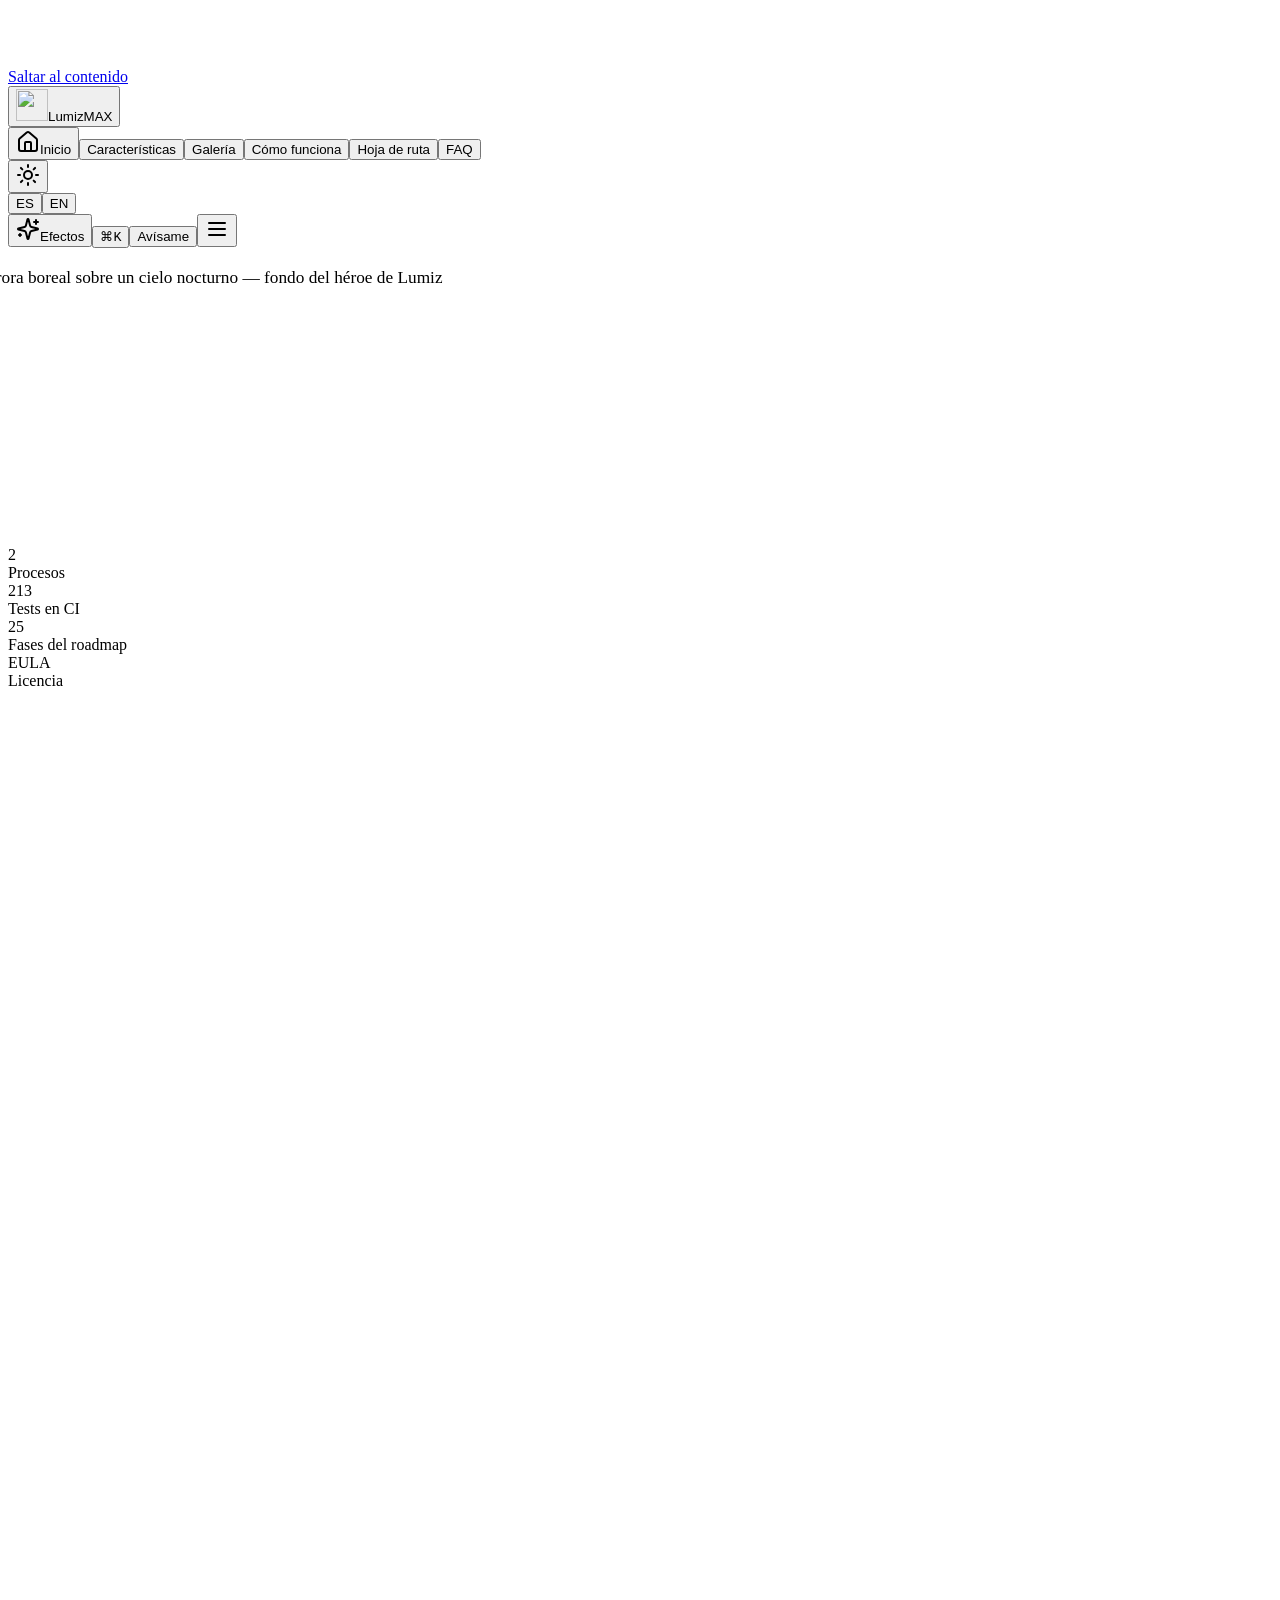
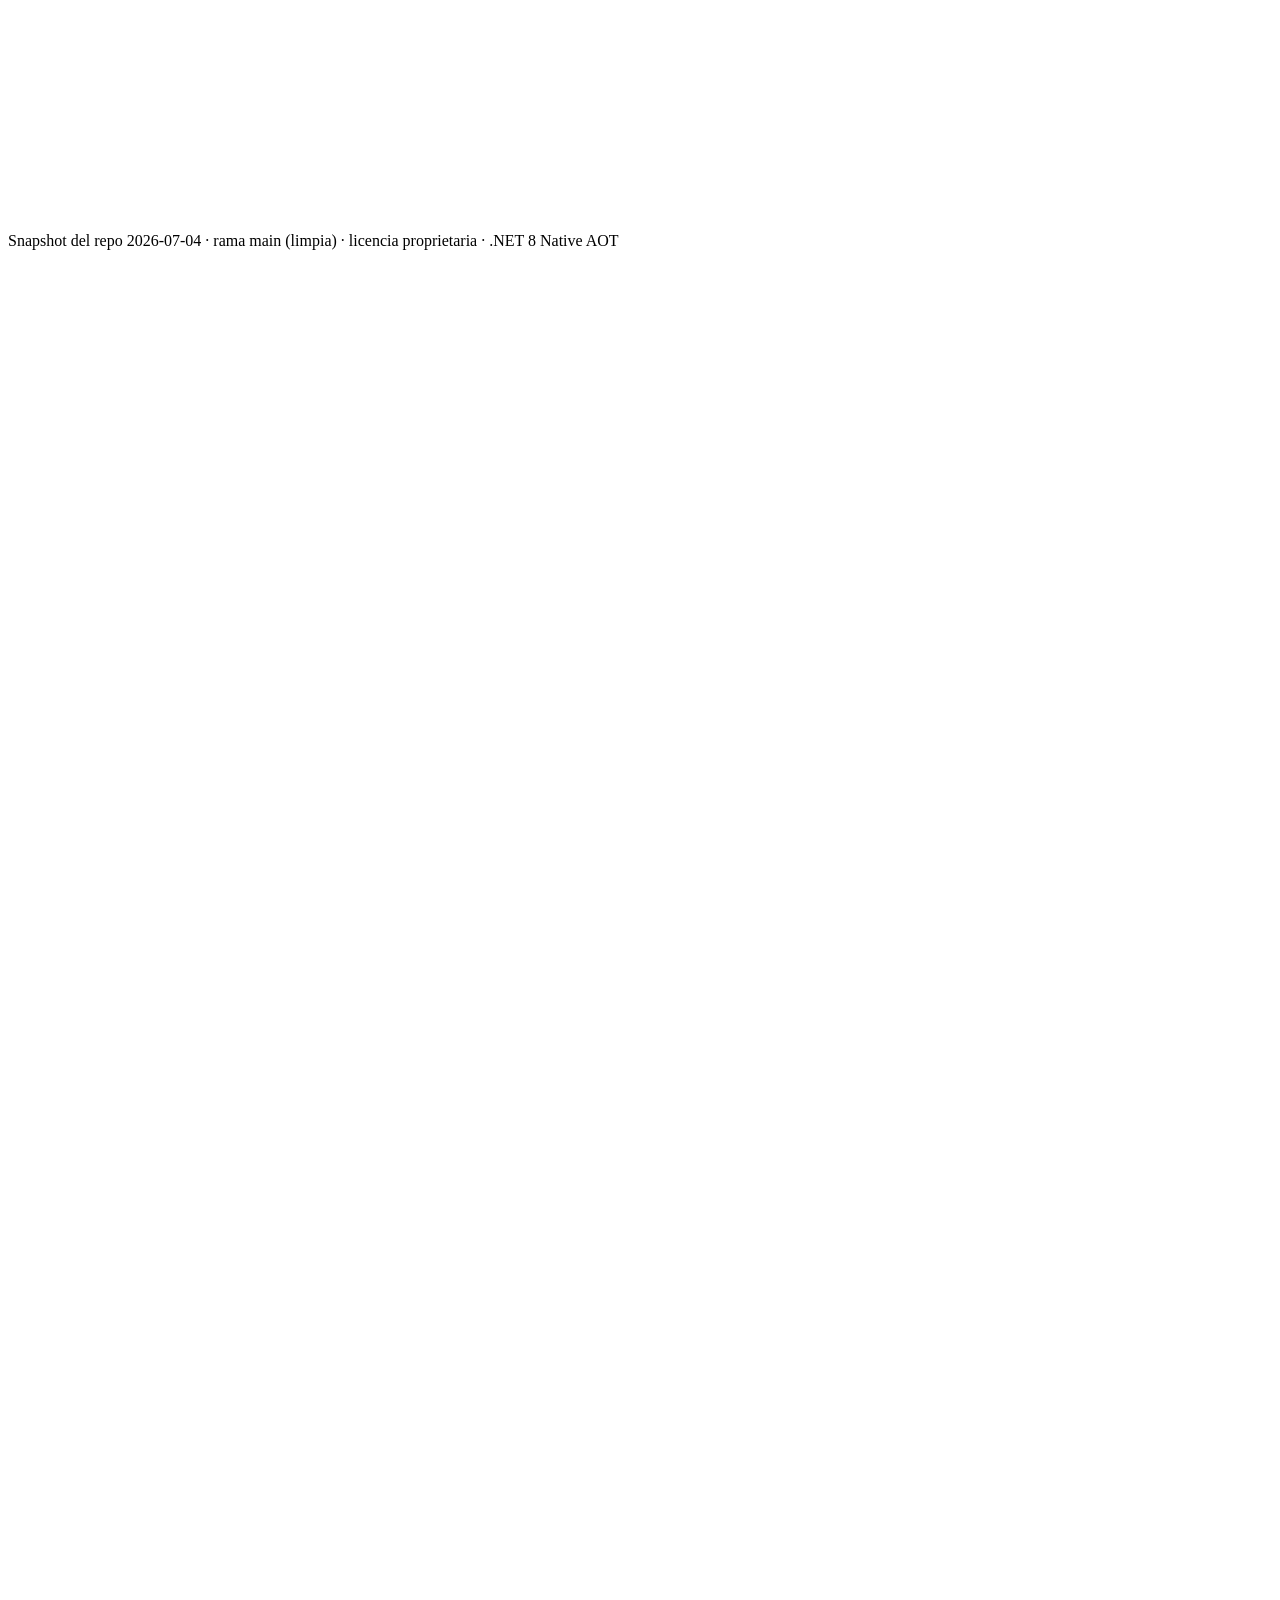
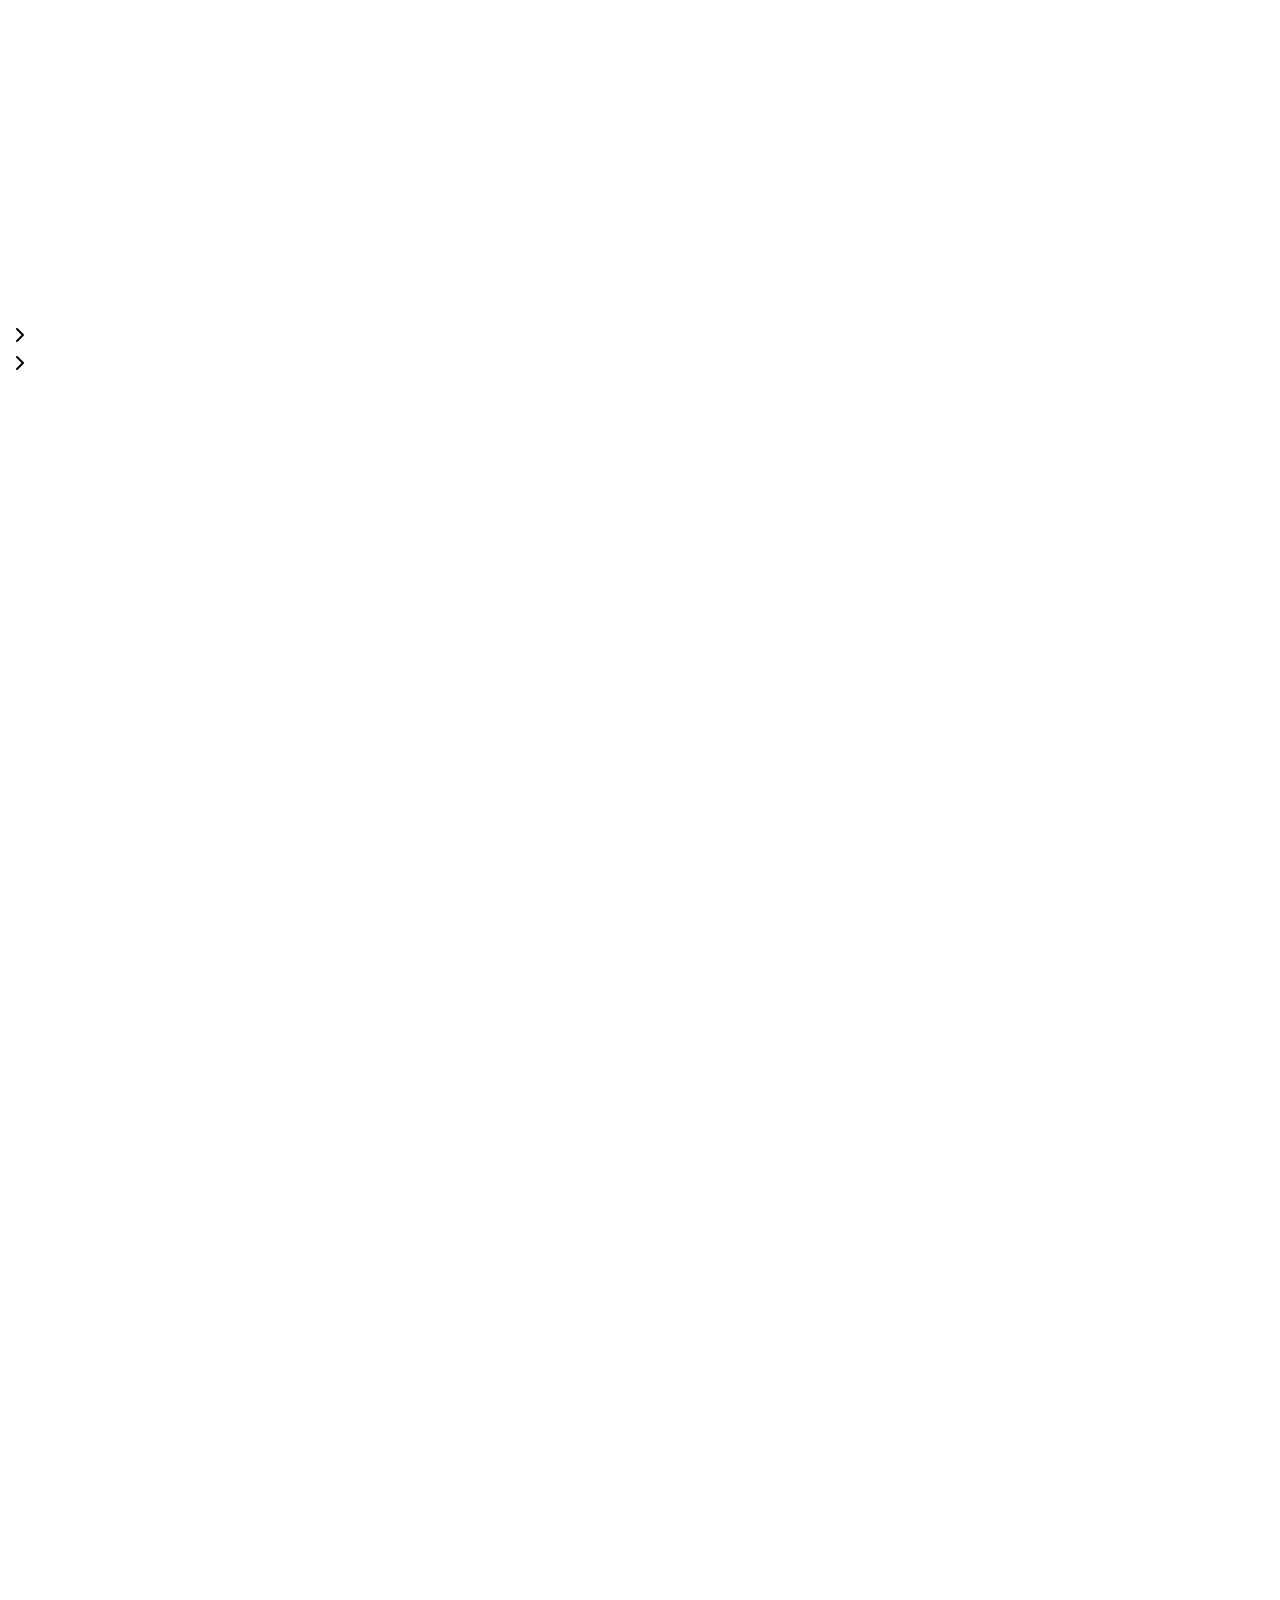
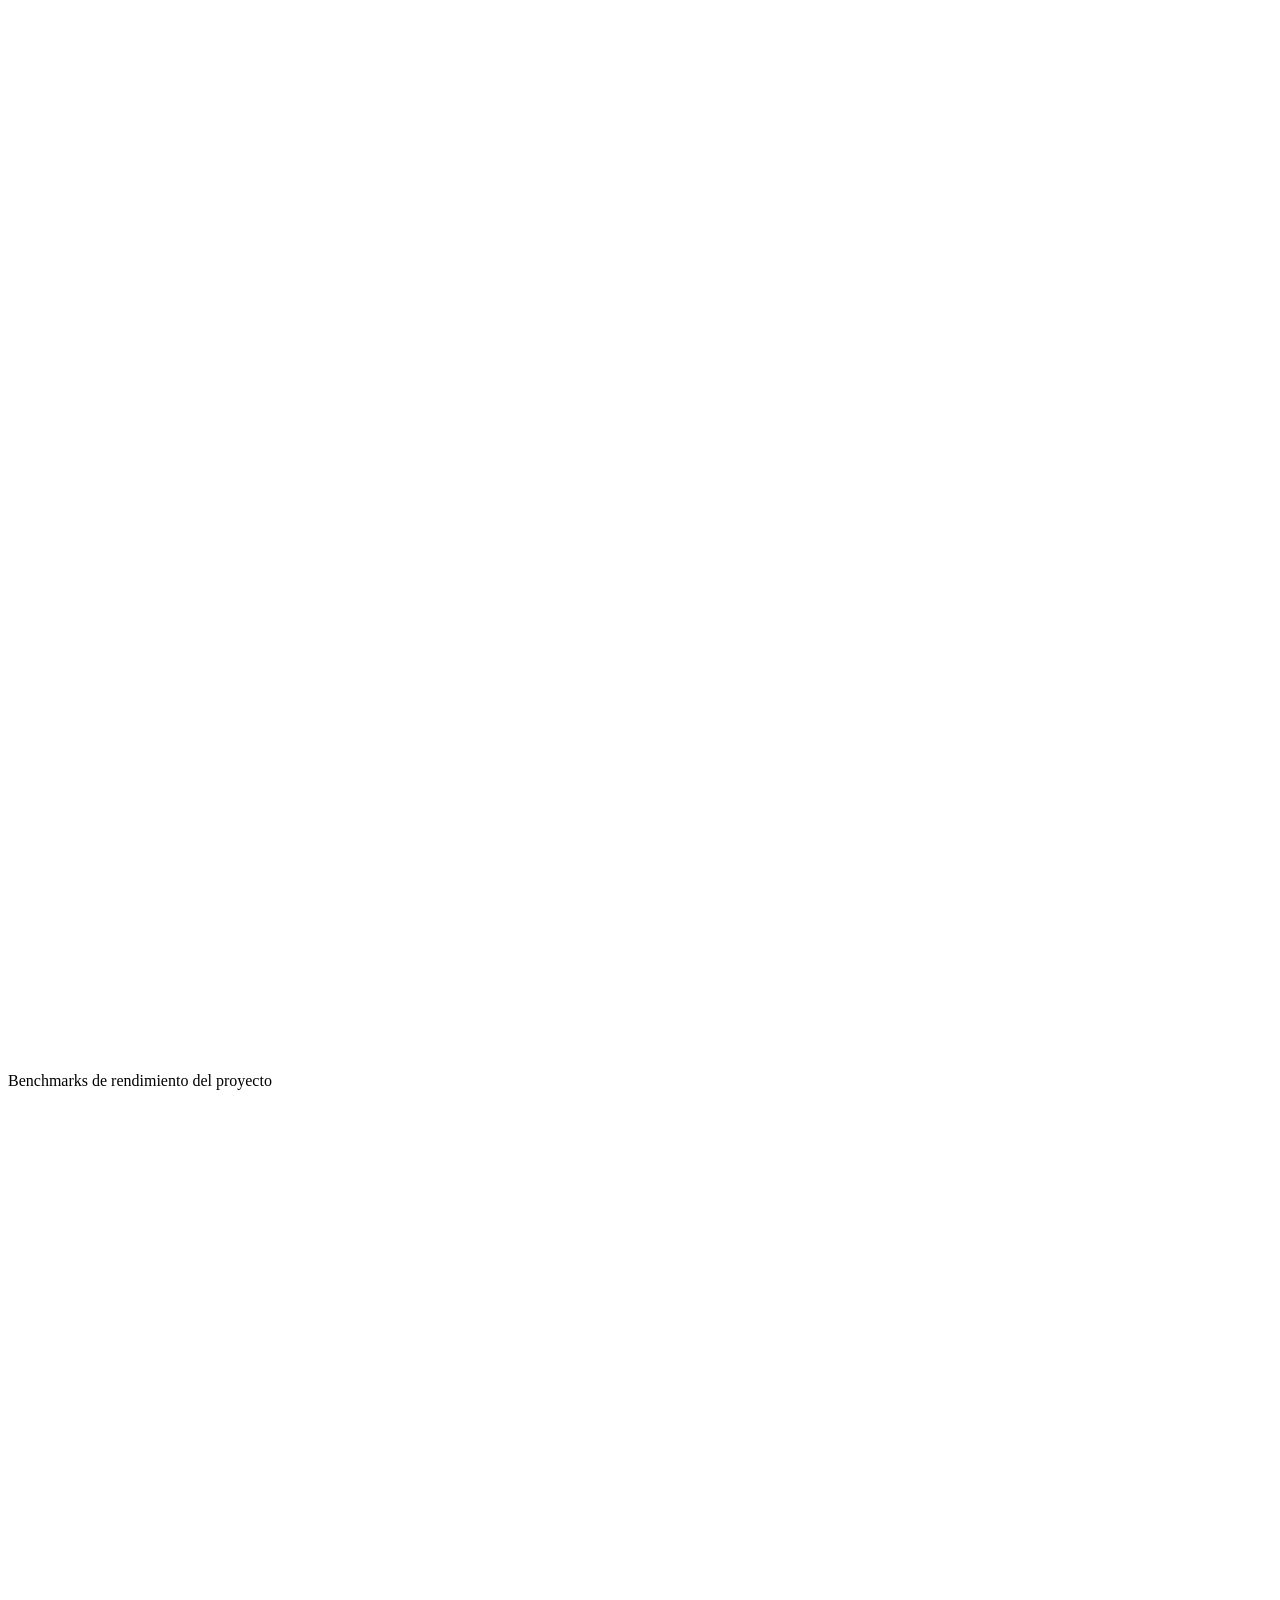
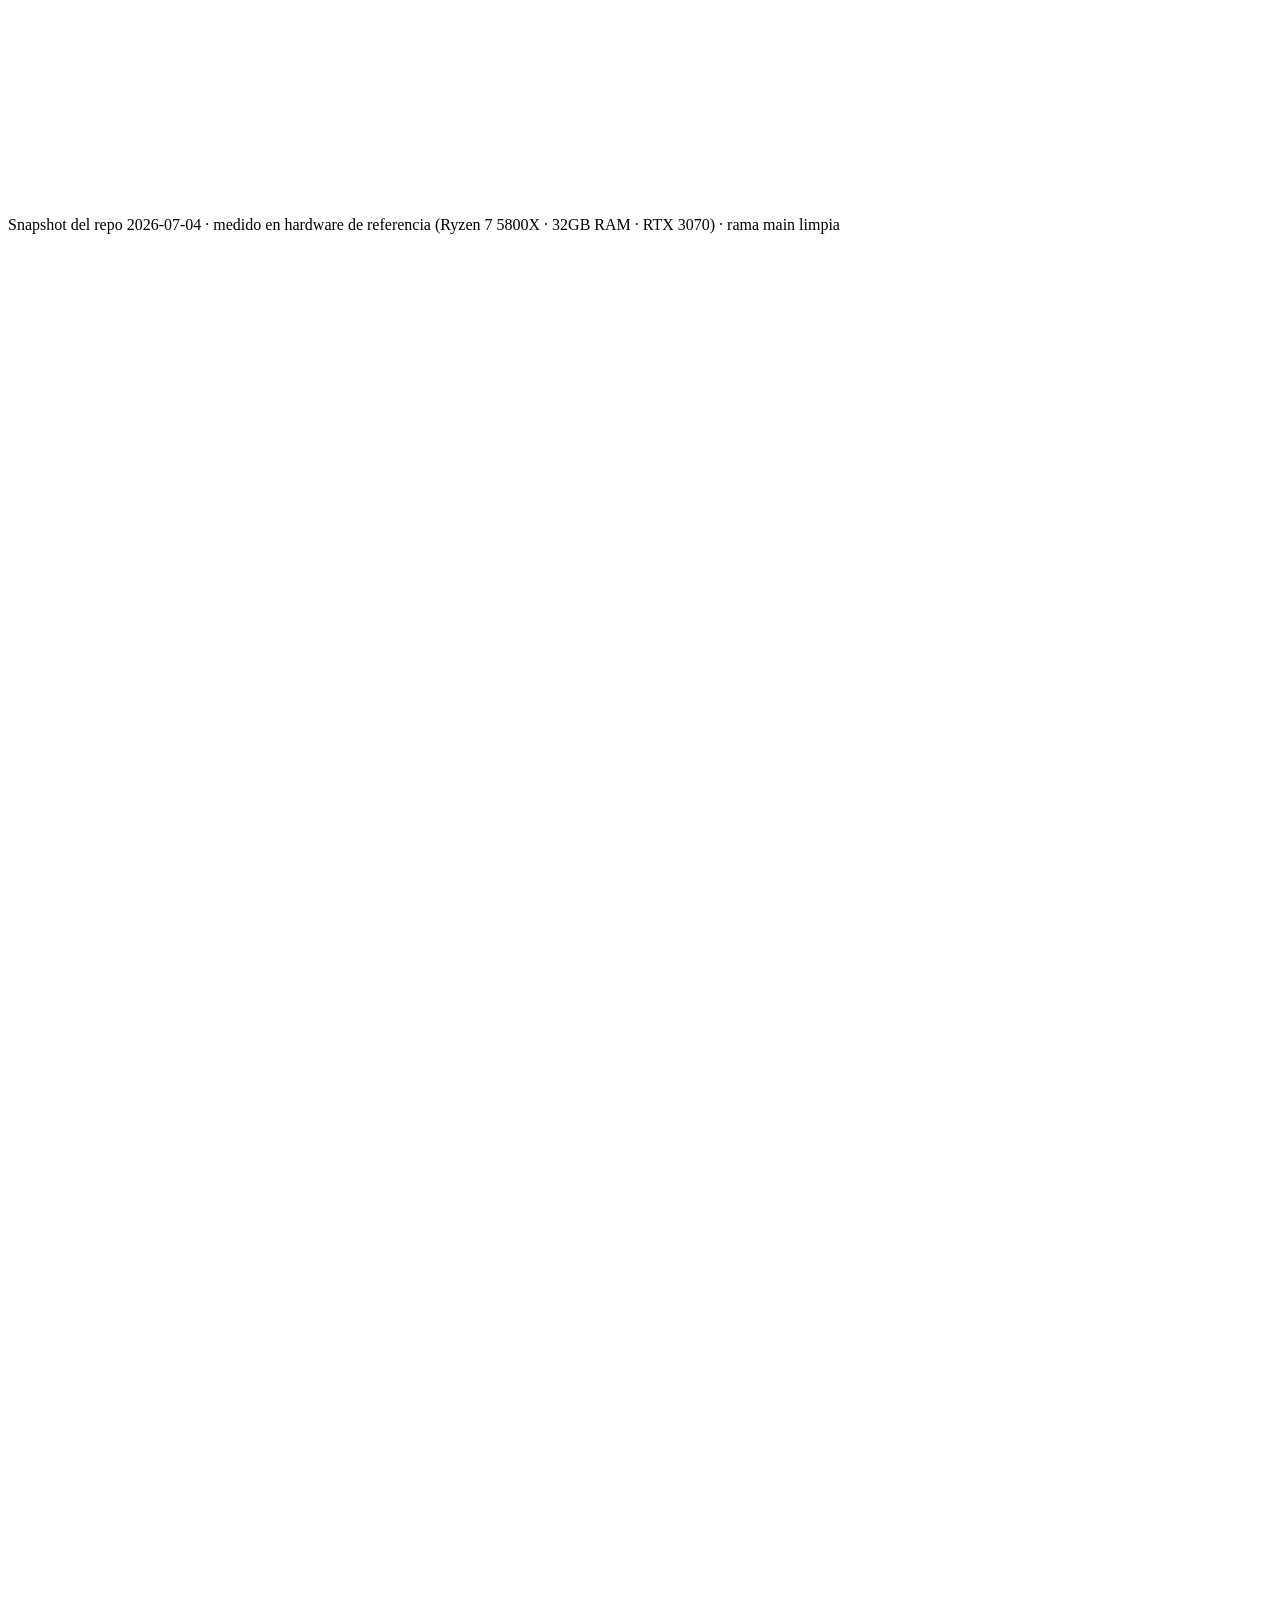
==== index.html @ d66e829f "Windows buttons + remove Favorites + 100-agent polish (i18n/a11y/perf/reduced-motion)" ====
<!DOCTYPE html><!--w4ImKifVM0pyCvEUFw3zM--><html lang="es"><head><meta charSet="utf-8"/><meta name="viewport" content="width=device-width, initial-scale=1, viewport-fit=cover"/><link rel="preload" href="/LumizWeb/_next/static/media/2a65768255d6b625-s.p.d19752fb.woff2" as="font" crossorigin="" type="font/woff2"/><link rel="preload" href="/LumizWeb/_next/static/media/70e3db2de7f94926-s.p.347f98aa.woff2" as="font" crossorigin="" type="font/woff2"/><link rel="preload" href="/LumizWeb/_next/static/media/797e433ab948586e-s.p.29207c2f.woff2" as="font" crossorigin="" type="font/woff2"/><link rel="preload" href="/LumizWeb/_next/static/media/83afe278b6a6bb3c-s.p.3a6ba036.woff2" as="font" crossorigin="" type="font/woff2"/><link rel="preload" as="image" href="/LumizWeb/lumiz/logo.png"/><link rel="preload" as="image" href="/LumizWeb/lumiz/wallpapers/hero-aurora.png" fetchPriority="high"/><link rel="stylesheet" href="/LumizWeb/_next/static/chunks/76ecda4f2b4e34ab.css" data-precedence="next"/><link rel="stylesheet" href="/LumizWeb/_next/static/chunks/054e2c52f09f03d3.css" data-precedence="next"/><link rel="preload" as="script" fetchPriority="low" href="/LumizWeb/_next/static/chunks/58c60a5fa6b544da.js"/><script src="/LumizWeb/_next/static/chunks/771dedee3f5e1621.js" async=""></script><script src="/LumizWeb/_next/static/chunks/2eebdf550ce2a292.js" async=""></script><script src="/LumizWeb/_next/static/chunks/turbopack-696a811b07fbc291.js" async=""></script><script src="/LumizWeb/_next/static/chunks/ef68371b204617c3.js" async=""></script><script src="/LumizWeb/_next/static/chunks/fd6a66d44b280a35.js" async=""></script><script src="/LumizWeb/_next/static/chunks/2f236954d6a65e12.js" async=""></script><script src="/LumizWeb/_next/static/chunks/360b0d692fe6d434.js" async=""></script><link rel="sitemap" type="application/xml" title="Sitemap" href="/sitemap.xml"/><meta name="next-size-adjust" content=""/><meta name="theme-color" content="#08090B"/><meta name="color-scheme" content="dark light"/><title>Lumiz — Native dynamic wallpapers for Windows 11</title><meta name="description" content="Lumiz — native dynamic wallpapers for Windows 11. Image and GIF wallpapers rendered behind your desktop icons via Direct3D 11, with video playback in development. Dual-process architecture. Currently in development."/><meta name="application-name" content="Lumiz"/><meta name="author" content="Lumiz Contributors"/><meta name="keywords" content="Lumiz,wallpapers,dynamic wallpaper,Windows 11,4K,8K,wallpaper engine,image wallpaper,GIF wallpaper,Direct3D 11,WinUI 3,live wallpaper"/><meta name="creator" content="Lumiz Contributors"/><meta name="publisher" content="Lumiz"/><meta name="robots" content="index, follow"/><meta name="googlebot" content="index, follow, max-image-preview:large"/><meta name="category" content="technology"/><link rel="canonical" href="https://mmortexx.github.io/LumizWeb/"/><link rel="alternate" hrefLang="es" href="https://mmortexx.github.io/LumizWeb/"/><link rel="alternate" hrefLang="en" href="https://mmortexx.github.io/LumizWeb/"/><link rel="alternate" hrefLang="x-default" href="https://mmortexx.github.io/LumizWeb/"/><meta property="og:title" content="Lumiz — Native dynamic wallpapers for Windows 11"/><meta property="og:description" content="Lumiz — native dynamic wallpapers for Windows 11. Image and GIF wallpapers rendered behind your desktop icons via Direct3D 11."/><meta property="og:url" content="https://mmortexx.github.io/LumizWeb/"/><meta property="og:site_name" content="Lumiz"/><meta property="og:locale" content="en_US"/><meta property="og:image" content="https://mmortexx.github.io/LumizWeb/lumiz/wallpapers/hero-aurora.png"/><meta property="og:image:width" content="1344"/><meta property="og:image:height" content="768"/><meta property="og:image:alt" content="Aurora — a vivid emerald and violet northern-lights wallpaper from the Lumiz catalog"/><meta property="og:type" content="website"/><meta name="twitter:card" content="summary_large_image"/><meta name="twitter:site" content="@mmortexx"/><meta name="twitter:creator" content="@mmortexx"/><meta name="twitter:title" content="Lumiz — Native dynamic wallpapers for Windows 11"/><meta name="twitter:description" content="Lumiz — native dynamic wallpapers for Windows 11. Image and GIF wallpapers rendered behind your desktop icons via Direct3D 11."/><meta name="twitter:image" content="https://mmortexx.github.io/LumizWeb/lumiz/wallpapers/hero-aurora.png"/><link rel="shortcut icon" href="/LumizWeb/lumiz/favicon.png"/><link rel="icon" href="/LumizWeb/lumiz/logo.png" type="image/png" sizes="256x256"/><link rel="icon" href="/LumizWeb/lumiz/favicon.png" type="image/png" sizes="64x64"/><link rel="apple-touch-icon" href="/LumizWeb/lumiz/logo.png"/><script>
(function(){try{
  var t = localStorage.getItem('lumiz-theme');
  var cls = (t === 'light') ? 'julio' : 'dark';
  var eff = localStorage.getItem('lumiz-effects');
  document.documentElement.classList.add(cls);
  if (eff === 'reduced') document.documentElement.classList.add('reduce-effects');
}catch(e){document.documentElement.classList.add('dark');}})();
</script><script src="/LumizWeb/_next/static/chunks/a6dad97d9634a72d.js" noModule=""></script></head><body class="inter_7b064e0d-module__MOT0tq__variable playfair_display_9f8d1277-module__sgEDCq__variable geist_mono_1bf8cbf6-module__FlyLvG__variable antialiased bg-background text-foreground min-h-screen flex flex-col relative"><div hidden=""><!--$--><!--/$--></div><div aria-hidden="true" class="pointer-events-none fixed inset-0 z-[100] opacity-[0.025] mix-blend-overlay" style="background-image:url(&quot;data:image/svg+xml,%3Csvg xmlns=&#x27;http://www.w3.org/2000/svg&#x27; width=&#x27;200&#x27; height=&#x27;200&#x27;%3E%3Cfilter id=&#x27;n&#x27;%3E%3CfeTurbulence type=&#x27;fractalNoise&#x27; baseFrequency=&#x27;0.85&#x27; numOctaves=&#x27;3&#x27; stitchTiles=&#x27;stitch&#x27;/%3E%3C/filter%3E%3Crect width=&#x27;100%25&#x27; height=&#x27;100%25&#x27; filter=&#x27;url(%23n)&#x27;/%3E%3C/svg%3E&quot;)"></div><div role="status" aria-live="polite" aria-label="Lumiz iniciando" class="fixed inset-0 z-[200] flex items-center justify-center bg-[#08090B]" style="opacity:1;transition:opacity 700ms ease"><div class="flex w-full max-w-md flex-col items-center gap-6 px-6"><div class="relative" style="opacity:0;transform:scale(0.9);transition:opacity 700ms ease, transform 700ms cubic-bezier(0.22,1,0.36,1)"><img src="/LumizWeb/lumiz/logo.png" alt="" aria-hidden="true" width="56" height="56" class="size-14 rounded-2xl"/><div aria-hidden="true" class="absolute inset-0 rounded-2xl bg-white/10 blur-xl"></div></div><div aria-hidden="true" class="w-full space-y-1 font-mono text-[11px]"></div><div aria-hidden="true" class="h-px w-full overflow-hidden rounded-full bg-white/[0.06]"><div class="h-full w-full bg-gradient-to-r from-transparent via-foreground/60 to-transparent" style="transform:translateX(-100%);transition:transform 1200ms cubic-bezier(0.22,1,0.36,1)"></div></div></div></div><a href="#top" class="sr-only focus:not-sr-only focus:fixed focus:left-4 focus:top-4 focus:z-[100] focus:rounded-lg focus:bg-foreground focus:px-4 focus:py-2 focus:text-sm focus:font-medium focus:text-background">Saltar al contenido</a><div aria-hidden="true" class="pointer-events-none fixed inset-x-0 top-0 z-[70] h-px origin-left bg-gradient-to-r from-foreground/40 via-foreground to-foreground/40" style="transform:scaleX(0)"></div><div class="reading-progress" aria-hidden="true"><div class="reading-progress__fill" style="transform:scaleX(0)"></div></div><header class="fixed inset-x-0 top-0 z-50 transition-all duration-500 ease-out motion-reduce:transition-colors motion-reduce:translate-y-0 opacity-0 -translate-y-5 over-hero"><div class="mx-auto flex h-16 items-center justify-between gap-4 px-4 transition-all duration-300 sm:px-6 lg:px-8 max-w-6xl"><button type="button" class="inline-flex min-h-11 items-center gap-2 rounded-lg px-1 py-1 outline-none transition-opacity hover:opacity-80 focus-visible:ring-2 focus-visible:ring-accent/50 drop-shadow-[0_1px_2px_rgba(0,0,0,0.4)]" aria-label="Lumiz — volver arriba"><span role="img" aria-label="Lumiz" class="inline-flex select-none items-center gap-2.5"><img src="/LumizWeb/lumiz/logo.png" alt="" aria-hidden="true" width="32" height="32" class="size-8 shrink-0 rounded-lg" decoding="async"/><span aria-hidden="true" class="break-words text-[1.02rem] font-medium tracking-tight text-foreground">Lumiz</span></span><span class="header-badge rounded border border-border px-1 py-0.5 text-[9px] font-bold text-muted-foreground">MAX</span></button><nav class="hidden items-center gap-0.5 md:flex" aria-label="Principal"><button type="button" data-navlink="top" aria-current="page" class="relative inline-flex min-h-11 items-center gap-1.5 rounded-lg px-3 text-[13px] font-medium transition-colors outline-none focus-visible:ring-2 focus-visible:ring-accent/50 hover:bg-foreground/[0.04] drop-shadow-[0_1px_2px_rgba(0,0,0,0.4)] text-foreground"><svg xmlns="http://www.w3.org/2000/svg" width="24" height="24" viewBox="0 0 24 24" fill="none" stroke="currentColor" stroke-width="2" stroke-linecap="round" stroke-linejoin="round" class="lucide lucide-house size-3.5" aria-hidden="true"><path d="M15 21v-8a1 1 0 0 0-1-1h-4a1 1 0 0 0-1 1v8"></path><path d="M3 10a2 2 0 0 1 .709-1.528l7-5.999a2 2 0 0 1 2.582 0l7 5.999A2 2 0 0 1 21 10v9a2 2 0 0 1-2 2H5a2 2 0 0 1-2-2z"></path></svg>Inicio<span class="absolute -bottom-0.5 left-3 right-3 h-0.5 rounded-full bg-foreground"></span></button><button type="button" data-navlink="features" class="relative inline-flex min-h-11 items-center gap-1.5 rounded-lg px-3 text-[13px] font-medium transition-colors outline-none focus-visible:ring-2 focus-visible:ring-accent/50 hover:bg-foreground/[0.04] drop-shadow-[0_1px_2px_rgba(0,0,0,0.4)] text-muted-foreground hover:text-foreground">Características</button><button type="button" data-navlink="showcase" class="relative inline-flex min-h-11 items-center gap-1.5 rounded-lg px-3 text-[13px] font-medium transition-colors outline-none focus-visible:ring-2 focus-visible:ring-accent/50 hover:bg-foreground/[0.04] drop-shadow-[0_1px_2px_rgba(0,0,0,0.4)] text-muted-foreground hover:text-foreground">Galería</button><button type="button" data-navlink="how-it-works" class="relative inline-flex min-h-11 items-center gap-1.5 rounded-lg px-3 text-[13px] font-medium transition-colors outline-none focus-visible:ring-2 focus-visible:ring-accent/50 hover:bg-foreground/[0.04] drop-shadow-[0_1px_2px_rgba(0,0,0,0.4)] text-muted-foreground hover:text-foreground">Cómo funciona</button><button type="button" data-navlink="roadmap" class="relative inline-flex min-h-11 items-center gap-1.5 rounded-lg px-3 text-[13px] font-medium transition-colors outline-none focus-visible:ring-2 focus-visible:ring-accent/50 hover:bg-foreground/[0.04] drop-shadow-[0_1px_2px_rgba(0,0,0,0.4)] text-muted-foreground hover:text-foreground">Hoja de ruta</button><button type="button" data-navlink="faq" class="relative inline-flex min-h-11 items-center gap-1.5 rounded-lg px-3 text-[13px] font-medium transition-colors outline-none focus-visible:ring-2 focus-visible:ring-accent/50 hover:bg-foreground/[0.04] drop-shadow-[0_1px_2px_rgba(0,0,0,0.4)] text-muted-foreground hover:text-foreground">FAQ</button></nav><div class="flex items-center gap-2"><button type="button" aria-label="Cambiar a modo claro" aria-pressed="false" title="Modo oscuro" class="header-control min-w-11 items-center justify-center rounded-lg text-muted-foreground transition-colors hover:bg-foreground/[0.06] hover:text-foreground focus-visible:outline-none focus-visible:ring-2 focus-visible:ring-accent/50 hidden min-h-11 md:inline-flex drop-shadow-[0_1px_2px_rgba(0,0,0,0.4)]"><span class="inline-flex transition-transform duration-500 ease-out" style="transform:rotate(-12deg)"><svg xmlns="http://www.w3.org/2000/svg" width="24" height="24" viewBox="0 0 24 24" fill="none" stroke="currentColor" stroke-width="2" stroke-linecap="round" stroke-linejoin="round" class="lucide lucide-sun size-4" aria-hidden="true"><circle cx="12" cy="12" r="4"></circle><path d="M12 2v2"></path><path d="M12 20v2"></path><path d="m4.93 4.93 1.41 1.41"></path><path d="m17.66 17.66 1.41 1.41"></path><path d="M2 12h2"></path><path d="M20 12h2"></path><path d="m6.34 17.66-1.41 1.41"></path><path d="m19.07 4.93-1.41 1.41"></path></svg></span></button><div class="items-center rounded-full border border-border bg-foreground/[0.03] p-0.5 text-[11px] font-medium hidden sm:inline-flex drop-shadow-[0_1px_2px_rgba(0,0,0,0.4)]" role="group" aria-label="Selector de idioma"><button type="button" aria-pressed="true" aria-label="Español (activado)" class="header-control inline-flex min-h-11 min-w-11 items-center justify-center rounded-full px-3 py-1 outline-none transition-all duration-300 focus-visible:ring-2 focus-visible:ring-accent/50 active:scale-95 header-lang-active bg-foreground text-background">ES</button><button type="button" aria-pressed="false" aria-label="Inglés" class="header-control inline-flex min-h-11 min-w-11 items-center justify-center rounded-full px-3 py-1 outline-none transition-all duration-300 focus-visible:ring-2 focus-visible:ring-accent/50 active:scale-95 text-muted-foreground hover:text-foreground">EN</button></div><button type="button" aria-label="Reducir intensidad de efectos" aria-pressed="false" title="Efectos completos" class="header-control min-h-11 items-center gap-1.5 rounded-full border border-border bg-foreground/[0.03] px-3 text-muted-foreground outline-none transition-all duration-300 hover:border-foreground/20 hover:text-foreground focus-visible:ring-2 focus-visible:ring-accent/50 active:scale-95 hidden lg:inline-flex drop-shadow-[0_1px_2px_rgba(0,0,0,0.4)]"><span class="inline-flex transition-transform duration-500 ease-out" style="transform:scale(1) rotate(0deg)" aria-hidden="true"><svg xmlns="http://www.w3.org/2000/svg" width="24" height="24" viewBox="0 0 24 24" fill="none" stroke="currentColor" stroke-width="2" stroke-linecap="round" stroke-linejoin="round" class="lucide lucide-sparkles size-3.5" aria-hidden="true"><path d="M9.937 15.5A2 2 0 0 0 8.5 14.063l-6.135-1.582a.5.5 0 0 1 0-.962L8.5 9.936A2 2 0 0 0 9.937 8.5l1.582-6.135a.5.5 0 0 1 .963 0L14.063 8.5A2 2 0 0 0 15.5 9.937l6.135 1.581a.5.5 0 0 1 0 .964L15.5 14.063a2 2 0 0 0-1.437 1.437l-1.582 6.135a.5.5 0 0 1-.963 0z"></path><path d="M20 3v4"></path><path d="M22 5h-4"></path><path d="M4 17v2"></path><path d="M5 18H3"></path></svg></span><span class="hidden break-words text-[10px] font-medium uppercase tracking-wider sm:inline">Efectos</span></button><button type="button" aria-label="Command palette" class="header-control hidden min-h-11 items-center gap-1.5 rounded-lg border border-border bg-foreground/[0.03] px-2.5 text-muted-foreground transition-colors hover:border-border-strong hover:bg-foreground/[0.06] hover:text-foreground lg:inline-flex drop-shadow-[0_1px_2px_rgba(0,0,0,0.4)]"><kbd class="kbd-hint font-mono text-[10px]">⌘K</kbd></button><button type="button" class="btn-shine inline-flex min-h-11 items-center justify-center rounded-full bg-foreground px-5 text-sm font-medium text-background transition-transform duration-200 hover:-translate-y-0.5 motion-reduce:hover:translate-y-0 active:scale-95 motion-reduce:active:scale-100">Avísame</button><button type="button" aria-haspopup="dialog" aria-expanded="false" aria-controls="radix-_R_r9lfdb_" data-state="closed" data-slot="sheet-trigger" class="header-control inline-flex items-center justify-center gap-2 whitespace-nowrap rounded-md text-sm font-medium transition-all disabled:pointer-events-none disabled:opacity-50 [&amp;_svg]:pointer-events-none [&amp;_svg:not([class*=&#x27;size-&#x27;])]:size-4 shrink-0 [&amp;_svg]:shrink-0 outline-none focus-visible:border-ring focus-visible:ring-ring/50 focus-visible:ring-[3px] aria-invalid:ring-destructive/20 dark:aria-invalid:ring-destructive/40 aria-invalid:border-destructive hover:bg-accent hover:text-accent-foreground dark:hover:bg-accent/50 size-9 md:hidden min-h-11 min-w-11 text-foreground drop-shadow-[0_1px_2px_rgba(0,0,0,0.4)]" aria-label="Abrir menú"><svg xmlns="http://www.w3.org/2000/svg" width="24" height="24" viewBox="0 0 24 24" fill="none" stroke="currentColor" stroke-width="2" stroke-linecap="round" stroke-linejoin="round" class="lucide lucide-menu size-5" aria-hidden="true"><path d="M4 12h16"></path><path d="M4 18h16"></path><path d="M4 6h16"></path></svg></button></div></div></header><div class="fixed left-5 z-40 hidden md:block" style="bottom:calc(1.25rem + env(safe-area-inset-bottom));opacity:0;transform:translateY(8px) scale(0.96)"><div class="pointer-events-auto relative"><button type="button" aria-label="Versión de desarrollo de Lumiz — ir a la hoja de ruta" aria-describedby="_R_25fdb_" class="glass group inline-flex items-center gap-2 rounded-full px-3 py-1.5 text-foreground/80 transition-all duration-200 hover:-translate-y-0.5 motion-reduce:hover:translate-y-0 hover:text-foreground focus-visible:outline-none focus-visible:ring-2 focus-visible:ring-ring focus-visible:ring-offset-2 focus-visible:ring-offset-background"><span class="relative flex size-2" aria-hidden="true"><span class="absolute inline-flex h-full w-full animate-ping rounded-full bg-emerald-400/60"></span><span class="relative inline-flex size-2 rounded-full bg-emerald-400"></span></span><span class="font-mono text-[0.7rem] font-medium tracking-tight">v0.x · en desarrollo</span></button><span id="_R_25fdb_" role="tooltip" class="glass-strong pointer-events-none absolute bottom-full left-0 mb-2 w-max max-w-[15rem] rounded-md px-2.5 py-1.5 text-[0.7rem] font-medium text-foreground transition-all duration-200 motion-reduce:transition-none invisible translate-y-1 opacity-0">Build en desarrollo · Click para ver la hoja de ruta</span></div></div><main id="main-content" class="relative flex-1 outline-none"><section id="top" aria-labelledby="hero-heading" tabindex="-1" class="relative isolate flex min-h-[100svh] flex-col justify-end overflow-hidden outline-none"><div class="absolute inset-0 -z-20" style="transform:scale(1.08) translateY(0px);will-change:transform"><img src="/LumizWeb/lumiz/wallpapers/hero-aurora.png" alt="Aurora boreal sobre un cielo nocturno — fondo del héroe de Lumiz" class="h-full w-full object-cover" loading="eager" fetchPriority="high" decoding="async" style="image-rendering:auto;object-position:center 30%"/></div><div class="absolute inset-0 -z-10 hero-veil"></div><div class="absolute inset-0 -z-10 hero-grad-b"></div><div class="absolute inset-0 -z-10 hero-grad-r"></div><div class="absolute inset-0 -z-10 vignette"></div><div class="absolute inset-x-0 top-0 -z-10 h-32 hero-top-grad"></div><div class="mx-auto w-full max-w-7xl px-4 pb-16 pt-32 sm:px-6 sm:pb-24 lg:px-8"><div class="max-w-3xl"><div style="opacity:0;transform:translateY(16px)"><span class="hero-shadow-badge shimmer-hover inline-flex items-center gap-2.5 rounded-full glass px-4 py-1.5 text-xs font-medium text-white/85"><span aria-hidden="true" class="relative flex size-1.5"><span class="absolute inline-flex h-full w-full rounded-full bg-white opacity-[0.55]"></span><span class="relative inline-flex size-1.5 rounded-full bg-white"></span></span>En desarrollo activo<span class="h-3 w-px bg-white/15"></span><span class="inline-flex items-center gap-1.5 text-white/70"><svg xmlns="http://www.w3.org/2000/svg" width="24" height="24" viewBox="0 0 24 24" fill="none" stroke="currentColor" stroke-width="2" stroke-linecap="round" stroke-linejoin="round" class="lucide lucide-cpu size-3" aria-hidden="true"><path d="M12 20v2"></path><path d="M12 2v2"></path><path d="M17 20v2"></path><path d="M17 2v2"></path><path d="M2 12h2"></path><path d="M2 17h2"></path><path d="M2 7h2"></path><path d="M20 12h2"></path><path d="M20 17h2"></path><path d="M20 7h2"></path><path d="M7 20v2"></path><path d="M7 2v2"></path><rect x="4" y="4" width="16" height="16" rx="2"></rect><rect x="8" y="8" width="8" height="8" rx="1"></rect></svg>WinUI 3 · Direct3D 11</span></span></div><h1 id="hero-heading" class="hero-shadow-title mt-8 flex flex-wrap font-display text-[3rem] font-semibold leading-[0.98] tracking-[-0.035em] text-white sm:text-7xl lg:text-[6.5rem]"><span class="word-mask hero-word mr-[0.25em]"><span class="inline-block text-white" style="opacity:0;transform:translateY(18px)">El motor de</span></span><span class="word-mask hero-word mr-[0.25em]"><span class="inline-block text-white" style="opacity:0;transform:translateY(18px)">wallpapers que</span></span><span class="word-mask hero-word mr-[0.25em]"><span class="inline-block italic font-normal text-white" style="opacity:0;transform:translateY(18px)">Windows merecía.</span></span></h1><div style="opacity:0;transform:translateY(22px)"><p class="hero-shadow-body mt-7 max-w-xl text-base leading-relaxed text-white/90 sm:text-lg">Lumiz renderiza wallpapers de imagen y GIF detrás de los iconos del escritorio — con reproducción de vídeo vía Media Foundation implementada y arquitectura de doble proceso. Actualmente en desarrollo.</p></div><div style="opacity:0;transform:translateY(18px)"><div class="mt-9 flex w-full flex-col items-start gap-3 sm:w-auto sm:flex-row"><div class="w-full sm:w-auto"><a href="#coming-soon" data-slot="button" class="inline-flex items-center justify-center gap-2 whitespace-nowrap font-medium transition-all active:scale-[0.98] disabled:pointer-events-none disabled:opacity-50 [&amp;_svg]:pointer-events-none [&amp;_svg:not([class*=&#x27;size-&#x27;])]:size-4 shrink-0 [&amp;_svg]:shrink-0 outline-none focus-visible:border-ring focus-visible:ring-ring/50 focus-visible:ring-[3px] aria-invalid:ring-destructive/20 dark:aria-invalid:ring-destructive/40 aria-invalid:border-destructive shadow-xs rounded-md has-[&gt;svg]:px-4 btn-shine cta-glow group h-12 w-full bg-foreground px-7 text-base text-background hover:bg-foreground/90 sm:w-auto">Avísame<svg xmlns="http://www.w3.org/2000/svg" width="24" height="24" viewBox="0 0 24 24" fill="none" stroke="currentColor" stroke-width="2" stroke-linecap="round" stroke-linejoin="round" class="lucide lucide-arrow-up-right size-4 transition-transform group-hover:translate-x-0.5 group-hover:-translate-y-0.5" aria-hidden="true"><path d="M7 7h10v10"></path><path d="M7 17 17 7"></path></svg></a></div><a href="#showcase" data-slot="button" class="inline-flex items-center justify-center gap-2 whitespace-nowrap font-medium disabled:pointer-events-none disabled:opacity-50 [&amp;_svg]:pointer-events-none [&amp;_svg:not([class*=&#x27;size-&#x27;])]:size-4 shrink-0 [&amp;_svg]:shrink-0 outline-none focus-visible:border-ring focus-visible:ring-ring/50 focus-visible:ring-[3px] aria-invalid:ring-destructive/20 dark:aria-invalid:ring-destructive/40 aria-invalid:border-destructive border shadow-xs hover:text-accent-foreground dark:bg-input/30 dark:border-input dark:hover:bg-input/50 rounded-md has-[&gt;svg]:px-4 group h-12 w-full border-white/20 bg-white/[0.06] px-7 text-base text-white backdrop-blur-md transition-all active:scale-[0.98] hover:bg-white/[0.12] hover:border-white/30 sm:w-auto">Ver en acción<svg xmlns="http://www.w3.org/2000/svg" width="24" height="24" viewBox="0 0 24 24" fill="none" stroke="currentColor" stroke-width="2" stroke-linecap="round" stroke-linejoin="round" class="lucide lucide-arrow-up-right size-4 transition-transform group-hover:translate-x-0.5 group-hover:-translate-y-0.5" aria-hidden="true"><path d="M7 7h10v10"></path><path d="M7 17 17 7"></path></svg></a></div></div><div style="opacity:0;transform:translateY(16px)"><div class="hero-shadow-meta mt-8 flex flex-wrap items-center gap-x-6 gap-y-2 text-xs text-white/85"><span class="inline-flex items-center gap-1.5"><svg xmlns="http://www.w3.org/2000/svg" width="24" height="24" viewBox="0 0 24 24" fill="none" stroke="currentColor" stroke-width="2" stroke-linecap="round" stroke-linejoin="round" class="lucide lucide-shield-check size-3.5" aria-hidden="true"><path d="M20 13c0 5-3.5 7.5-7.66 8.95a1 1 0 0 1-.67-.01C7.5 20.5 4 18 4 13V6a1 1 0 0 1 1-1c2 0 4.5-1.2 6.24-2.72a1.17 1.17 0 0 1 1.52 0C14.51 3.81 17 5 19 5a1 1 0 0 1 1 1z"></path><path d="m9 12 2 2 4-4"></path></svg>En desarrollo</span><span class="h-3 w-px bg-white/12"></span><span>Wallpapers de imagen y GIF</span><span class="h-3 w-px bg-white/12"></span><span>Vídeo implementado, en validación</span><span class="h-3 w-px bg-white/12"></span><span>Arquitectura de doble proceso</span></div></div></div></div><div style="opacity:0;transform:translateY(8px)"><div class="hero-shadow-meta pointer-events-none absolute inset-x-0 bottom-6 z-10 mx-auto flex w-fit flex-col items-center gap-1.5 text-white/85"><span class="text-[10px] font-medium uppercase tracking-[0.25em]">Scroll</span><span><svg xmlns="http://www.w3.org/2000/svg" width="24" height="24" viewBox="0 0 24 24" fill="none" stroke="currentColor" stroke-width="2" stroke-linecap="round" stroke-linejoin="round" class="lucide lucide-arrow-down size-3.5" aria-hidden="true"><path d="M12 5v14"></path><path d="m19 12-7 7-7-7"></path></svg></span></div></div></section><section id="key-metrics" aria-label="Métricas clave" class="relative py-16"><div class="mx-auto max-w-6xl px-4 sm:px-6 lg:px-8"><div class="grid grid-cols-2 gap-px overflow-hidden rounded-2xl bg-border md:grid-cols-4"><div class="group bg-[var(--bg)] p-6 text-center transition-colors duration-300 hover:bg-foreground/[0.04]"><div class="font-display text-4xl font-semibold tracking-tight tabular-nums text-foreground sm:text-5xl"><span class="tabular-nums" style="font-feature-settings:&quot;tnum&quot;">2</span></div><div class="mt-2 break-words text-xs uppercase tracking-wider text-foreground/70 transition-colors duration-300 group-hover:text-foreground/90">Procesos</div></div><div class="group bg-[var(--bg)] p-6 text-center transition-colors duration-300 hover:bg-foreground/[0.04]"><div class="font-display text-4xl font-semibold tracking-tight tabular-nums text-foreground sm:text-5xl"><span class="tabular-nums" style="font-feature-settings:&quot;tnum&quot;">213</span></div><div class="mt-2 break-words text-xs uppercase tracking-wider text-foreground/70 transition-colors duration-300 group-hover:text-foreground/90">Tests en CI</div></div><div class="group bg-[var(--bg)] p-6 text-center transition-colors duration-300 hover:bg-foreground/[0.04]"><div class="font-display text-4xl font-semibold tracking-tight tabular-nums text-foreground sm:text-5xl"><span class="tabular-nums" style="font-feature-settings:&quot;tnum&quot;">25</span></div><div class="mt-2 break-words text-xs uppercase tracking-wider text-foreground/70 transition-colors duration-300 group-hover:text-foreground/90">Fases del roadmap</div></div><div class="group bg-[var(--bg)] p-6 text-center transition-colors duration-300 hover:bg-foreground/[0.04]"><div class="font-display text-4xl font-semibold tracking-tight tabular-nums text-foreground sm:text-5xl"><span class="tabular-nums" style="font-feature-settings:&quot;tnum&quot;">EULA</span></div><div class="mt-2 break-words text-xs uppercase tracking-wider text-foreground/70 transition-colors duration-300 group-hover:text-foreground/90">Licencia</div></div></div></div></section><section id="metrics" class="relative scroll-mt-20 py-24 sm:py-32" aria-labelledby="metrics-heading"><div aria-hidden="true" data-section-progress="metrics" class="absolute inset-x-0 top-0 h-px bg-foreground/10"></div><div class="pointer-events-none absolute inset-0 -z-10"><div class="absolute left-1/4 top-1/3 h-64 w-64 rounded-full bg-foreground/[0.025] blur-[120px]"></div><div class="absolute right-1/4 bottom-1/3 h-80 w-80 rounded-full bg-foreground/[0.02] blur-[140px]"></div></div><div class="mx-auto max-w-6xl px-4 sm:px-6 lg:px-8"><div class="mb-6 flex items-center justify-center" style="opacity:0;transform:translateY(22px)"><span class="inline-flex items-center gap-2 rounded-full border border-emerald-400/20 bg-emerald-400/[0.06] px-3 py-1 text-[11px] font-medium tracking-wide text-emerald-300/90 backdrop-blur-sm" role="status" aria-live="polite"><span class="relative flex size-2" aria-hidden="true"><span class="absolute inline-flex h-full w-full animate-ping rounded-full bg-emerald-400/60"></span><span class="relative inline-flex size-2 rounded-full bg-emerald-400"></span></span>En vivo</span></div><div class="mx-auto max-w-2xl text-center" style="opacity:0;transform:translateY(22px)"><div class="flex items-center gap-3 justify-center"><span aria-hidden="true" class="font-mono text-[11px] font-medium tracking-wider text-muted-foreground/60">◆</span><span class="inline-flex items-center gap-2 text-[11px] font-semibold uppercase tracking-[0.22em] text-foreground/80"><span aria-hidden="true" class="h-px w-5 bg-foreground/30"></span>Métricas en vivo</span></div><h2 id="metrics-heading" class="mt-5 break-words font-display text-[2.25rem] font-semibold leading-[1.05] tracking-[-0.025em] text-foreground sm:text-5xl lg:text-[3.25rem]">El proyecto en<!-- --> <span class="text-foreground italic">números reales</span></h2><p class="mt-5 text-pretty break-words text-base leading-relaxed text-muted-foreground">No marketing. Cada cifra viene del repo real (snapshot 2026-07-04). Si una feature no está verificada, no aparece aquí.</p></div><div class="mt-14 grid grid-cols-2 gap-3 sm:gap-4 lg:grid-cols-3"><div class="h-full" style="opacity:0;transform:translateY(22px)"><div class="group relative h-full overflow-hidden rounded-xl border border-border bg-foreground/[0.03] p-5 transition-all duration-300 hover:-translate-y-0.5 hover:border-foreground/25 hover:bg-foreground/[0.05] hover:shadow-[0_8px_30px_-8px_rgba(0,0,0,0.35)] sm:p-6"><div class="pointer-events-none absolute -right-12 -top-12 size-32 rounded-full bg-foreground/10 opacity-0 blur-2xl transition-opacity duration-500 group-hover:opacity-100"></div><div class="pointer-events-none absolute left-0 top-0 h-px w-12 bg-gradient-to-r from-foreground/30 to-transparent"></div><div class="pointer-events-none absolute inset-x-0 top-0 h-px bg-gradient-to-b from-foreground/10 to-transparent opacity-0 transition-opacity duration-500 group-hover:opacity-100"></div><div class="flex items-start justify-between gap-3"><div class="icon-glow inline-flex size-10 items-center justify-center rounded-xl border border-border bg-foreground/[0.04] text-foreground/70 transition-all duration-500 group-hover:scale-110 group-hover:border-foreground/25 group-hover:text-foreground"><svg xmlns="http://www.w3.org/2000/svg" width="24" height="24" viewBox="0 0 24 24" fill="none" stroke="currentColor" stroke-width="2" stroke-linecap="round" stroke-linejoin="round" class="lucide lucide-shield-check size-5" aria-hidden="true"><path d="M20 13c0 5-3.5 7.5-7.66 8.95a1 1 0 0 1-.67-.01C7.5 20.5 4 18 4 13V6a1 1 0 0 1 1-1c2 0 4.5-1.2 6.24-2.72a1.17 1.17 0 0 1 1.52 0C14.51 3.81 17 5 19 5a1 1 0 0 1 1 1z"></path><path d="m9 12 2 2 4-4"></path></svg></div><div class="flex items-center gap-1.5"><svg xmlns="http://www.w3.org/2000/svg" width="24" height="24" viewBox="0 0 24 24" fill="none" stroke="currentColor" stroke-width="2" stroke-linecap="round" stroke-linejoin="round" class="lucide lucide-trending-up size-3.5 text-foreground/70" aria-hidden="true"><path d="M16 7h6v6"></path><path d="m22 7-8.5 8.5-5-5L2 17"></path></svg><span class="inline-block font-mono text-[10px] uppercase tracking-[0.2em] text-foreground/50 transition-transform duration-300 group-hover:scale-110">01</span></div></div><div class="mt-5"><div class="text-3xl font-semibold tracking-tight tabular-nums text-foreground sm:text-4xl" style="font-feature-settings:&quot;tnum&quot;"><span class="font-mono tabular-nums" style="font-feature-settings:&quot;tnum&quot;">0</span><span class="text-foreground/50">/<!-- -->52</span></div><h3 class="mt-2 break-words text-pretty text-sm font-medium text-foreground/90 transition-colors duration-300 group-hover:text-foreground">Chequeos de seguridad</h3><p class="mt-1 break-words text-pretty text-[11px] leading-relaxed text-foreground/70 transition-colors duration-300 group-hover:text-foreground/80">52/52 en verde · sin hallazgos activos</p></div><div class="pointer-events-none absolute bottom-0 left-0 h-px w-0 bg-gradient-to-r from-transparent via-foreground/40 to-transparent transition-all duration-700 group-hover:w-full"></div></div></div><div class="h-full" style="opacity:0;transform:translateY(22px)"><div class="group relative h-full overflow-hidden rounded-xl border border-border bg-foreground/[0.03] p-5 transition-all duration-300 hover:-translate-y-0.5 hover:border-foreground/25 hover:bg-foreground/[0.05] hover:shadow-[0_8px_30px_-8px_rgba(0,0,0,0.35)] sm:p-6"><div class="pointer-events-none absolute -right-12 -top-12 size-32 rounded-full bg-foreground/10 opacity-0 blur-2xl transition-opacity duration-500 group-hover:opacity-100"></div><div class="pointer-events-none absolute left-0 top-0 h-px w-12 bg-gradient-to-r from-foreground/30 to-transparent"></div><div class="pointer-events-none absolute inset-x-0 top-0 h-px bg-gradient-to-b from-foreground/10 to-transparent opacity-0 transition-opacity duration-500 group-hover:opacity-100"></div><div class="flex items-start justify-between gap-3"><div class="icon-glow inline-flex size-10 items-center justify-center rounded-xl border border-border bg-foreground/[0.04] text-foreground/70 transition-all duration-500 group-hover:scale-110 group-hover:border-foreground/25 group-hover:text-foreground"><svg xmlns="http://www.w3.org/2000/svg" width="24" height="24" viewBox="0 0 24 24" fill="none" stroke="currentColor" stroke-width="2" stroke-linecap="round" stroke-linejoin="round" class="lucide lucide-flask-conical size-5" aria-hidden="true"><path d="M14 2v6a2 2 0 0 0 .245.96l5.51 10.08A2 2 0 0 1 18 22H6a2 2 0 0 1-1.755-2.96l5.51-10.08A2 2 0 0 0 10 8V2"></path><path d="M6.453 15h11.094"></path><path d="M8.5 2h7"></path></svg></div><div class="flex items-center gap-1.5"><svg xmlns="http://www.w3.org/2000/svg" width="24" height="24" viewBox="0 0 24 24" fill="none" stroke="currentColor" stroke-width="2" stroke-linecap="round" stroke-linejoin="round" class="lucide lucide-trending-up size-3.5 text-foreground/70" aria-hidden="true"><path d="M16 7h6v6"></path><path d="m22 7-8.5 8.5-5-5L2 17"></path></svg><span class="inline-block font-mono text-[10px] uppercase tracking-[0.2em] text-foreground/50 transition-transform duration-300 group-hover:scale-110">02</span></div></div><div class="mt-5"><div class="text-3xl font-semibold tracking-tight tabular-nums text-foreground sm:text-4xl" style="font-feature-settings:&quot;tnum&quot;"><span class="font-mono tabular-nums" style="font-feature-settings:&quot;tnum&quot;">0</span><span class="text-foreground/50">/<!-- -->213</span></div><h3 class="mt-2 break-words text-pretty text-sm font-medium text-foreground/90 transition-colors duration-300 group-hover:text-foreground">Tests en CI</h3><p class="mt-1 break-words text-pretty text-[11px] leading-relaxed text-foreground/70 transition-colors duration-300 group-hover:text-foreground/80">200/213 verdes · 1 flaky + 3 IPC E2E en revisión</p></div><div class="pointer-events-none absolute bottom-0 left-0 h-px w-0 bg-gradient-to-r from-transparent via-foreground/40 to-transparent transition-all duration-700 group-hover:w-full"></div></div></div><div class="h-full" style="opacity:0;transform:translateY(22px)"><div class="group relative h-full overflow-hidden rounded-xl border border-border bg-foreground/[0.03] p-5 transition-all duration-300 hover:-translate-y-0.5 hover:border-foreground/25 hover:bg-foreground/[0.05] hover:shadow-[0_8px_30px_-8px_rgba(0,0,0,0.35)] sm:p-6"><div class="pointer-events-none absolute -right-12 -top-12 size-32 rounded-full bg-foreground/10 opacity-0 blur-2xl transition-opacity duration-500 group-hover:opacity-100"></div><div class="pointer-events-none absolute left-0 top-0 h-px w-12 bg-gradient-to-r from-foreground/30 to-transparent"></div><div class="pointer-events-none absolute inset-x-0 top-0 h-px bg-gradient-to-b from-foreground/10 to-transparent opacity-0 transition-opacity duration-500 group-hover:opacity-100"></div><div class="flex items-start justify-between gap-3"><div class="icon-glow inline-flex size-10 items-center justify-center rounded-xl border border-border bg-foreground/[0.04] text-foreground/70 transition-all duration-500 group-hover:scale-110 group-hover:border-foreground/25 group-hover:text-foreground"><svg xmlns="http://www.w3.org/2000/svg" width="24" height="24" viewBox="0 0 24 24" fill="none" stroke="currentColor" stroke-width="2" stroke-linecap="round" stroke-linejoin="round" class="lucide lucide-bug size-5" aria-hidden="true"><path d="m8 2 1.88 1.88"></path><path d="M14.12 3.88 16 2"></path><path d="M9 7.13v-1a3.003 3.003 0 1 1 6 0v1"></path><path d="M12 20c-3.3 0-6-2.7-6-6v-3a4 4 0 0 1 4-4h4a4 4 0 0 1 4 4v3c0 3.3-2.7 6-6 6"></path><path d="M12 20v-9"></path><path d="M6.53 9C4.6 8.8 3 7.1 3 5"></path><path d="M6 13H2"></path><path d="M3 21c0-2.1 1.7-3.9 3.8-4"></path><path d="M20.97 5c0 2.1-1.6 3.8-3.5 4"></path><path d="M22 13h-4"></path><path d="M17.2 17c2.1.1 3.8 1.9 3.8 4"></path></svg></div><div class="flex items-center gap-1.5"><svg xmlns="http://www.w3.org/2000/svg" width="24" height="24" viewBox="0 0 24 24" fill="none" stroke="currentColor" stroke-width="2" stroke-linecap="round" stroke-linejoin="round" class="lucide lucide-minus size-3.5 text-foreground/50" aria-hidden="true"><path d="M5 12h14"></path></svg><span class="inline-block font-mono text-[10px] uppercase tracking-[0.2em] text-foreground/50 transition-transform duration-300 group-hover:scale-110">03</span></div></div><div class="mt-5"><div class="text-3xl font-semibold tracking-tight tabular-nums text-foreground sm:text-4xl" style="font-feature-settings:&quot;tnum&quot;"><span class="font-mono tabular-nums" style="font-feature-settings:&quot;tnum&quot;">0</span></div><h3 class="mt-2 break-words text-pretty text-sm font-medium text-foreground/90 transition-colors duration-300 group-hover:text-foreground">Errores en producción</h3><p class="mt-1 break-words text-pretty text-[11px] leading-relaxed text-foreground/70 transition-colors duration-300 group-hover:text-foreground/80">0 errores · sin incidentes reportados</p></div><div class="pointer-events-none absolute bottom-0 left-0 h-px w-0 bg-gradient-to-r from-transparent via-foreground/40 to-transparent transition-all duration-700 group-hover:w-full"></div></div></div><div class="h-full" style="opacity:0;transform:translateY(22px)"><div class="group relative h-full overflow-hidden rounded-xl border border-border bg-foreground/[0.03] p-5 transition-all duration-300 hover:-translate-y-0.5 hover:border-foreground/25 hover:bg-foreground/[0.05] hover:shadow-[0_8px_30px_-8px_rgba(0,0,0,0.35)] sm:p-6"><div class="pointer-events-none absolute -right-12 -top-12 size-32 rounded-full bg-foreground/10 opacity-0 blur-2xl transition-opacity duration-500 group-hover:opacity-100"></div><div class="pointer-events-none absolute left-0 top-0 h-px w-12 bg-gradient-to-r from-foreground/30 to-transparent"></div><div class="pointer-events-none absolute inset-x-0 top-0 h-px bg-gradient-to-b from-foreground/10 to-transparent opacity-0 transition-opacity duration-500 group-hover:opacity-100"></div><div class="flex items-start justify-between gap-3"><div class="icon-glow inline-flex size-10 items-center justify-center rounded-xl border border-border bg-foreground/[0.04] text-foreground/70 transition-all duration-500 group-hover:scale-110 group-hover:border-foreground/25 group-hover:text-foreground"><svg xmlns="http://www.w3.org/2000/svg" width="24" height="24" viewBox="0 0 24 24" fill="none" stroke="currentColor" stroke-width="2" stroke-linecap="round" stroke-linejoin="round" class="lucide lucide-list-checks size-5" aria-hidden="true"><path d="m3 17 2 2 4-4"></path><path d="m3 7 2 2 4-4"></path><path d="M13 6h8"></path><path d="M13 12h8"></path><path d="M13 18h8"></path></svg></div><div class="flex items-center gap-1.5"><svg xmlns="http://www.w3.org/2000/svg" width="24" height="24" viewBox="0 0 24 24" fill="none" stroke="currentColor" stroke-width="2" stroke-linecap="round" stroke-linejoin="round" class="lucide lucide-trending-up size-3.5 text-foreground/70" aria-hidden="true"><path d="M16 7h6v6"></path><path d="m22 7-8.5 8.5-5-5L2 17"></path></svg><span class="inline-block font-mono text-[10px] uppercase tracking-[0.2em] text-foreground/50 transition-transform duration-300 group-hover:scale-110">04</span></div></div><div class="mt-5"><div class="text-3xl font-semibold tracking-tight tabular-nums text-foreground sm:text-4xl" style="font-feature-settings:&quot;tnum&quot;"><span class="font-mono tabular-nums" style="font-feature-settings:&quot;tnum&quot;">0</span><span class="text-foreground/50">/<!-- -->25</span></div><h3 class="mt-2 break-words text-pretty text-sm font-medium text-foreground/90 transition-colors duration-300 group-hover:text-foreground">Fases completadas</h3><p class="mt-1 break-words text-pretty text-[11px] leading-relaxed text-foreground/70 transition-colors duration-300 group-hover:text-foreground/80">7/25 fases DONE · 4 en progreso</p></div><div class="pointer-events-none absolute bottom-0 left-0 h-px w-0 bg-gradient-to-r from-transparent via-foreground/40 to-transparent transition-all duration-700 group-hover:w-full"></div></div></div><div class="h-full" style="opacity:0;transform:translateY(22px)"><div class="group relative h-full overflow-hidden rounded-xl border border-border bg-foreground/[0.03] p-5 transition-all duration-300 hover:-translate-y-0.5 hover:border-foreground/25 hover:bg-foreground/[0.05] hover:shadow-[0_8px_30px_-8px_rgba(0,0,0,0.35)] sm:p-6"><div class="pointer-events-none absolute -right-12 -top-12 size-32 rounded-full bg-foreground/10 opacity-0 blur-2xl transition-opacity duration-500 group-hover:opacity-100"></div><div class="pointer-events-none absolute left-0 top-0 h-px w-12 bg-gradient-to-r from-foreground/30 to-transparent"></div><div class="pointer-events-none absolute inset-x-0 top-0 h-px bg-gradient-to-b from-foreground/10 to-transparent opacity-0 transition-opacity duration-500 group-hover:opacity-100"></div><div class="flex items-start justify-between gap-3"><div class="icon-glow inline-flex size-10 items-center justify-center rounded-xl border border-border bg-foreground/[0.04] text-foreground/70 transition-all duration-500 group-hover:scale-110 group-hover:border-foreground/25 group-hover:text-foreground"><svg xmlns="http://www.w3.org/2000/svg" width="24" height="24" viewBox="0 0 24 24" fill="none" stroke="currentColor" stroke-width="2" stroke-linecap="round" stroke-linejoin="round" class="lucide lucide-circle-alert size-5" aria-hidden="true"><circle cx="12" cy="12" r="10"></circle><line x1="12" x2="12" y1="8" y2="12"></line><line x1="12" x2="12.01" y1="16" y2="16"></line></svg></div><div class="flex items-center gap-1.5"><svg xmlns="http://www.w3.org/2000/svg" width="24" height="24" viewBox="0 0 24 24" fill="none" stroke="currentColor" stroke-width="2" stroke-linecap="round" stroke-linejoin="round" class="lucide lucide-trending-down size-3.5 text-foreground/60" aria-hidden="true"><path d="M16 17h6v-6"></path><path d="m22 17-8.5-8.5-5 5L2 7"></path></svg><span class="inline-block font-mono text-[10px] uppercase tracking-[0.2em] text-foreground/50 transition-transform duration-300 group-hover:scale-110">05</span></div></div><div class="mt-5"><div class="text-3xl font-semibold tracking-tight tabular-nums text-foreground sm:text-4xl" style="font-feature-settings:&quot;tnum&quot;"><span class="font-mono tabular-nums" style="font-feature-settings:&quot;tnum&quot;">0</span><span class="text-foreground/50">ms</span></div><h3 class="mt-2 break-words text-pretty text-sm font-medium text-foreground/90 transition-colors duration-300 group-hover:text-foreground">Latencia p95</h3><p class="mt-1 break-words text-pretty text-[11px] leading-relaxed text-foreground/70 transition-colors duration-300 group-hover:text-foreground/80">set_wallpaper → primer Present ≤ 1500ms (hoy ~120-200ms)</p></div><div class="pointer-events-none absolute bottom-0 left-0 h-px w-0 bg-gradient-to-r from-transparent via-foreground/40 to-transparent transition-all duration-700 group-hover:w-full"></div></div></div><div class="h-full" style="opacity:0;transform:translateY(22px)"><div class="group relative h-full overflow-hidden rounded-xl border border-border bg-foreground/[0.03] p-5 transition-all duration-300 hover:-translate-y-0.5 hover:border-foreground/25 hover:bg-foreground/[0.05] hover:shadow-[0_8px_30px_-8px_rgba(0,0,0,0.35)] sm:p-6"><div class="pointer-events-none absolute -right-12 -top-12 size-32 rounded-full bg-foreground/10 opacity-0 blur-2xl transition-opacity duration-500 group-hover:opacity-100"></div><div class="pointer-events-none absolute left-0 top-0 h-px w-12 bg-gradient-to-r from-foreground/30 to-transparent"></div><div class="pointer-events-none absolute inset-x-0 top-0 h-px bg-gradient-to-b from-foreground/10 to-transparent opacity-0 transition-opacity duration-500 group-hover:opacity-100"></div><div class="flex items-start justify-between gap-3"><div class="icon-glow inline-flex size-10 items-center justify-center rounded-xl border border-border bg-foreground/[0.04] text-foreground/70 transition-all duration-500 group-hover:scale-110 group-hover:border-foreground/25 group-hover:text-foreground"><svg xmlns="http://www.w3.org/2000/svg" width="24" height="24" viewBox="0 0 24 24" fill="none" stroke="currentColor" stroke-width="2" stroke-linecap="round" stroke-linejoin="round" class="lucide lucide-git-branch size-5" aria-hidden="true"><line x1="6" x2="6" y1="3" y2="15"></line><circle cx="18" cy="6" r="3"></circle><circle cx="6" cy="18" r="3"></circle><path d="M18 9a9 9 0 0 1-9 9"></path></svg></div><div class="flex items-center gap-1.5"><svg xmlns="http://www.w3.org/2000/svg" width="24" height="24" viewBox="0 0 24 24" fill="none" stroke="currentColor" stroke-width="2" stroke-linecap="round" stroke-linejoin="round" class="lucide lucide-minus size-3.5 text-foreground/50" aria-hidden="true"><path d="M5 12h14"></path></svg><span class="inline-block font-mono text-[10px] uppercase tracking-[0.2em] text-foreground/50 transition-transform duration-300 group-hover:scale-110">06</span></div></div><div class="mt-5"><div class="text-3xl font-semibold tracking-tight tabular-nums text-foreground sm:text-4xl" style="font-feature-settings:&quot;tnum&quot;"><span class="font-mono tabular-nums" style="font-feature-settings:&quot;tnum&quot;">0</span><span class="text-foreground/50">MB</span></div><h3 class="mt-2 break-words text-pretty text-sm font-medium text-foreground/90 transition-colors duration-300 group-hover:text-foreground">Working Set Engine</h3><p class="mt-1 break-words text-pretty text-[11px] leading-relaxed text-foreground/70 transition-colors duration-300 group-hover:text-foreground/80">≤ 80MB tras 10min (hoy 80-120MB)</p></div><div class="pointer-events-none absolute bottom-0 left-0 h-px w-0 bg-gradient-to-r from-transparent via-foreground/40 to-transparent transition-all duration-700 group-hover:w-full"></div></div></div></div><p class="mt-8 break-words text-pretty text-center text-[11px] tracking-wide text-foreground/70">Snapshot del repo 2026-07-04 · rama main (limpia) · licencia proprietaria · .NET 8 Native AOT</p></div></section><section id="features" aria-labelledby="features-heading" class="relative scroll-mt-20 py-24 sm:py-32"><div aria-hidden="true" data-section-progress="features" class="absolute inset-x-0 top-0 h-px bg-foreground/10"></div><div class="pointer-events-none absolute inset-0 -z-10"><div class="absolute left-1/4 top-1/3 h-64 w-64 rounded-full bg-foreground/[0.025] blur-[120px]"></div><div class="absolute right-1/4 bottom-1/3 h-80 w-80 rounded-full bg-foreground/[0.02] blur-[140px]"></div></div><div class="mx-auto max-w-6xl px-4 sm:px-6 lg:px-8"><div class="mx-auto max-w-2xl text-center" style="opacity:0;transform:translateY(22px)"><div class="flex items-center gap-3 justify-center"><span aria-hidden="true" class="font-mono text-[11px] font-medium tracking-wider text-muted-foreground/60">◆</span><span class="inline-flex items-center gap-2 text-[11px] font-semibold uppercase tracking-[0.22em] text-foreground/80"><span aria-hidden="true" class="h-px w-5 bg-foreground/30"></span>Características</span></div><h2 id="features-heading" class="mt-5 break-words font-display text-[2.25rem] font-semibold leading-[1.05] tracking-[-0.025em] text-foreground sm:text-5xl lg:text-[3.25rem]">Ingeniería que se<!-- --> <span class="text-gradient-accent italic">nota.</span></h2><p class="mt-5 text-pretty break-words text-base leading-relaxed text-muted-foreground">Cada decisión técnica de Lumiz persigue lo mismo: wallpapers nativos, ligeros y sin comprometer tu privacidad. Sin Electron, sin telemetría, sin promesas vacías.</p></div><div class="mt-14 grid grid-cols-1 gap-3 sm:grid-cols-2 sm:gap-4 lg:grid-cols-3"><div class="h-full" style="opacity:0;transform:translateY(22px)"><div class="group relative h-full cursor-default overflow-hidden rounded-xl border border-border bg-foreground/[0.03] p-5 transition-all duration-300 hover:-translate-y-0.5 hover:border-foreground/25 hover:bg-foreground/[0.05] hover:shadow-[0_8px_30px_-8px_rgba(0,0,0,0.35)] sm:p-6"><div class="pointer-events-none absolute -right-12 -top-12 size-32 rounded-full bg-foreground/10 opacity-0 blur-2xl transition-opacity duration-500 group-hover:opacity-100"></div><div class="pointer-events-none absolute left-0 top-0 h-px w-12 bg-gradient-to-r from-foreground/30 to-transparent"></div><div class="flex items-start justify-between gap-3"><div class="icon-glow inline-flex size-10 items-center justify-center rounded-xl border border-border bg-foreground/[0.04] text-foreground/70 transition-all duration-500 group-hover:scale-110 group-hover:border-foreground/25 group-hover:text-foreground"><svg xmlns="http://www.w3.org/2000/svg" width="24" height="24" viewBox="0 0 24 24" fill="none" stroke="currentColor" stroke-width="2" stroke-linecap="round" stroke-linejoin="round" class="lucide lucide-cpu size-5" aria-hidden="true"><rect width="16" height="16" x="4" y="4" rx="2"></rect><rect width="6" height="6" x="8" y="8" rx="1"></rect><path d="M15 2v2"></path><path d="M15 20v2"></path><path d="M2 15h2"></path><path d="M2 9h2"></path><path d="M20 15h2"></path><path d="M20 9h2"></path><path d="M9 2v2"></path><path d="M9 20v2"></path></svg></div><div class="flex items-center gap-1.5 opacity-70 transition-opacity duration-300 group-hover:opacity-100"><svg xmlns="http://www.w3.org/2000/svg" width="24" height="24" viewBox="0 0 24 24" fill="none" stroke="currentColor" stroke-width="2" stroke-linecap="round" stroke-linejoin="round" class="lucide lucide-trending-up size-3.5 text-foreground/70" aria-hidden="true"><path d="M16 7h6v6"></path><path d="m22 7-8.5 8.5-5-5L2 17"></path></svg><span class="font-mono text-[10px] uppercase tracking-[0.2em] text-foreground/50">01</span></div></div><h3 class="mt-5 break-words text-pretty text-sm font-medium text-foreground/90 transition-colors duration-300 group-hover:text-foreground">Direct3D 11 nativo</h3><p class="mt-1.5 break-words text-pretty text-[11px] leading-relaxed text-foreground/70 transition-colors duration-300 group-hover:text-foreground/80">Renderizado por hardware detrás de los iconos del escritorio. Latencia <code class="rounded bg-foreground/[0.06] px-1.5 py-0.5 font-mono text-[0.85em] text-foreground/90">set_wallpaper → primer Present</code> ≤ 1500ms p95 (hoy ~120-200ms). Sin capas de Electron.</p><div class="pointer-events-none absolute bottom-0 left-0 h-px w-0 bg-gradient-to-r from-transparent via-foreground/40 to-transparent transition-all duration-700 group-hover:w-full"></div></div></div><div class="h-full" style="opacity:0;transform:translateY(22px)"><div class="group relative h-full cursor-default overflow-hidden rounded-xl border border-border bg-foreground/[0.03] p-5 transition-all duration-300 hover:-translate-y-0.5 hover:border-foreground/25 hover:bg-foreground/[0.05] hover:shadow-[0_8px_30px_-8px_rgba(0,0,0,0.35)] sm:p-6"><div class="pointer-events-none absolute -right-12 -top-12 size-32 rounded-full bg-foreground/10 opacity-0 blur-2xl transition-opacity duration-500 group-hover:opacity-100"></div><div class="pointer-events-none absolute left-0 top-0 h-px w-12 bg-gradient-to-r from-foreground/30 to-transparent"></div><div class="flex items-start justify-between gap-3"><div class="icon-glow inline-flex size-10 items-center justify-center rounded-xl border border-border bg-foreground/[0.04] text-foreground/70 transition-all duration-500 group-hover:scale-110 group-hover:border-foreground/25 group-hover:text-foreground"><svg xmlns="http://www.w3.org/2000/svg" width="24" height="24" viewBox="0 0 24 24" fill="none" stroke="currentColor" stroke-width="2" stroke-linecap="round" stroke-linejoin="round" class="lucide lucide-layers size-5" aria-hidden="true"><path d="M12.83 2.18a2 2 0 0 0-1.66 0L2.6 6.08a1 1 0 0 0 0 1.83l8.58 3.91a2 2 0 0 0 1.66 0l8.58-3.9a1 1 0 0 0 0-1.83Z"></path><path d="m22 17.65-9.17 4.16a2 2 0 0 1-1.66 0L2 17.65"></path><path d="m22 12.65-9.17 4.16a2 2 0 0 1-1.66 0L2 12.65"></path></svg></div><div class="flex items-center gap-1.5 opacity-70 transition-opacity duration-300 group-hover:opacity-100"><svg xmlns="http://www.w3.org/2000/svg" width="24" height="24" viewBox="0 0 24 24" fill="none" stroke="currentColor" stroke-width="2" stroke-linecap="round" stroke-linejoin="round" class="lucide lucide-trending-up size-3.5 text-foreground/70" aria-hidden="true"><path d="M16 7h6v6"></path><path d="m22 7-8.5 8.5-5-5L2 17"></path></svg><span class="font-mono text-[10px] uppercase tracking-[0.2em] text-foreground/50">02</span></div></div><h3 class="mt-5 break-words text-pretty text-sm font-medium text-foreground/90 transition-colors duration-300 group-hover:text-foreground">Arquitectura de doble proceso</h3><p class="mt-1.5 break-words text-pretty text-[11px] leading-relaxed text-foreground/70 transition-colors duration-300 group-hover:text-foreground/80">UI host (WinUI 3) y Engine (D3D11) en procesos separados vía Named Pipes con handshake ECDH P-256 + HMAC-SHA256. Un crash de UI no mata tu wallpaper.</p><div class="pointer-events-none absolute bottom-0 left-0 h-px w-0 bg-gradient-to-r from-transparent via-foreground/40 to-transparent transition-all duration-700 group-hover:w-full"></div></div></div><div class="h-full" style="opacity:0;transform:translateY(22px)"><div class="group relative h-full cursor-default overflow-hidden rounded-xl border border-border bg-foreground/[0.03] p-5 transition-all duration-300 hover:-translate-y-0.5 hover:border-foreground/25 hover:bg-foreground/[0.05] hover:shadow-[0_8px_30px_-8px_rgba(0,0,0,0.35)] sm:p-6"><div class="pointer-events-none absolute -right-12 -top-12 size-32 rounded-full bg-foreground/10 opacity-0 blur-2xl transition-opacity duration-500 group-hover:opacity-100"></div><div class="pointer-events-none absolute left-0 top-0 h-px w-12 bg-gradient-to-r from-foreground/30 to-transparent"></div><div class="flex items-start justify-between gap-3"><div class="icon-glow inline-flex size-10 items-center justify-center rounded-xl border border-border bg-foreground/[0.04] text-foreground/70 transition-all duration-500 group-hover:scale-110 group-hover:border-foreground/25 group-hover:text-foreground"><svg xmlns="http://www.w3.org/2000/svg" width="24" height="24" viewBox="0 0 24 24" fill="none" stroke="currentColor" stroke-width="2" stroke-linecap="round" stroke-linejoin="round" class="lucide lucide-zap size-5" aria-hidden="true"><path d="M4 14a1 1 0 0 1-.78-1.63l9.9-10.2a.5.5 0 0 1 .86.46l-1.92 6.02A1 1 0 0 0 13 10h7a1 1 0 0 1 .78 1.63l-9.9 10.2a.5.5 0 0 1-.86-.46l1.92-6.02A1 1 0 0 0 11 14z"></path></svg></div><div class="flex items-center gap-1.5 opacity-70 transition-opacity duration-300 group-hover:opacity-100"><svg xmlns="http://www.w3.org/2000/svg" width="24" height="24" viewBox="0 0 24 24" fill="none" stroke="currentColor" stroke-width="2" stroke-linecap="round" stroke-linejoin="round" class="lucide lucide-trending-up size-3.5 text-foreground/70" aria-hidden="true"><path d="M16 7h6v6"></path><path d="m22 7-8.5 8.5-5-5L2 17"></path></svg><span class="font-mono text-[10px] uppercase tracking-[0.2em] text-foreground/50">03</span></div></div><h3 class="mt-5 break-words text-pretty text-sm font-medium text-foreground/90 transition-colors duration-300 group-hover:text-foreground">Native AOT</h3><p class="mt-1.5 break-words text-pretty text-[11px] leading-relaxed text-foreground/70 transition-colors duration-300 group-hover:text-foreground/80">Compilación Ahead-Of-Time en .NET 8: arranque instantáneo, sin JIT, menor superficie de ataque. Working Set del Engine ≤ 80MB tras 10min.</p><div class="pointer-events-none absolute bottom-0 left-0 h-px w-0 bg-gradient-to-r from-transparent via-foreground/40 to-transparent transition-all duration-700 group-hover:w-full"></div></div></div><div class="h-full" style="opacity:0;transform:translateY(22px)"><div class="group relative h-full cursor-default overflow-hidden rounded-xl border border-border bg-foreground/[0.03] p-5 transition-all duration-300 hover:-translate-y-0.5 hover:border-foreground/25 hover:bg-foreground/[0.05] hover:shadow-[0_8px_30px_-8px_rgba(0,0,0,0.35)] sm:p-6"><div class="pointer-events-none absolute -right-12 -top-12 size-32 rounded-full bg-foreground/10 opacity-0 blur-2xl transition-opacity duration-500 group-hover:opacity-100"></div><div class="pointer-events-none absolute left-0 top-0 h-px w-12 bg-gradient-to-r from-foreground/30 to-transparent"></div><div class="flex items-start justify-between gap-3"><div class="icon-glow inline-flex size-10 items-center justify-center rounded-xl border border-border bg-foreground/[0.04] text-foreground/70 transition-all duration-500 group-hover:scale-110 group-hover:border-foreground/25 group-hover:text-foreground"><svg xmlns="http://www.w3.org/2000/svg" width="24" height="24" viewBox="0 0 24 24" fill="none" stroke="currentColor" stroke-width="2" stroke-linecap="round" stroke-linejoin="round" class="lucide lucide-shield-check size-5" aria-hidden="true"><path d="M20 13c0 5-3.5 7.5-7.66 8.95a1 1 0 0 1-.67-.01C7.5 20.5 4 18 4 13V6a1 1 0 0 1 1-1c2 0 4.5-1.2 6.24-2.72a1.17 1.17 0 0 1 1.52 0C14.51 3.81 17 5 19 5a1 1 0 0 1 1 1z"></path><path d="m9 12 2 2 4-4"></path></svg></div><div class="flex items-center gap-1.5 opacity-70 transition-opacity duration-300 group-hover:opacity-100"><svg xmlns="http://www.w3.org/2000/svg" width="24" height="24" viewBox="0 0 24 24" fill="none" stroke="currentColor" stroke-width="2" stroke-linecap="round" stroke-linejoin="round" class="lucide lucide-trending-up size-3.5 text-foreground/70" aria-hidden="true"><path d="M16 7h6v6"></path><path d="m22 7-8.5 8.5-5-5L2 17"></path></svg><span class="font-mono text-[10px] uppercase tracking-[0.2em] text-foreground/50">04</span></div></div><h3 class="mt-5 break-words text-pretty text-sm font-medium text-foreground/90 transition-colors duration-300 group-hover:text-foreground">Cero telemetría</h3><p class="mt-1.5 break-words text-pretty text-[11px] leading-relaxed text-foreground/70 transition-colors duration-300 group-hover:text-foreground/80">Ningún plan recoge métricas. DB local con SQLCipher + AES-256-GCM. 52/52 chequeos de seguridad en verde. Tu escritorio, tu privacidad.</p><div class="pointer-events-none absolute bottom-0 left-0 h-px w-0 bg-gradient-to-r from-transparent via-foreground/40 to-transparent transition-all duration-700 group-hover:w-full"></div></div></div><div class="h-full" style="opacity:0;transform:translateY(22px)"><div class="group relative h-full cursor-default overflow-hidden rounded-xl border border-border bg-foreground/[0.03] p-5 transition-all duration-300 hover:-translate-y-0.5 hover:border-foreground/25 hover:bg-foreground/[0.05] hover:shadow-[0_8px_30px_-8px_rgba(0,0,0,0.35)] sm:p-6"><div class="pointer-events-none absolute -right-12 -top-12 size-32 rounded-full bg-foreground/10 opacity-0 blur-2xl transition-opacity duration-500 group-hover:opacity-100"></div><div class="pointer-events-none absolute left-0 top-0 h-px w-12 bg-gradient-to-r from-foreground/30 to-transparent"></div><div class="flex items-start justify-between gap-3"><div class="icon-glow inline-flex size-10 items-center justify-center rounded-xl border border-border bg-foreground/[0.04] text-foreground/70 transition-all duration-500 group-hover:scale-110 group-hover:border-foreground/25 group-hover:text-foreground"><svg xmlns="http://www.w3.org/2000/svg" width="24" height="24" viewBox="0 0 24 24" fill="none" stroke="currentColor" stroke-width="2" stroke-linecap="round" stroke-linejoin="round" class="lucide lucide-package size-5" aria-hidden="true"><path d="m7.5 4.27 9 5.15"></path><path d="M21 8a2 2 0 0 0-1-1.73l-7-4a2 2 0 0 0-2 0l-7 4A2 2 0 0 0 3 8v8a2 2 0 0 0 1 1.73l7 4a2 2 0 0 0 2 0l7-4A2 2 0 0 0 21 16Z"></path><path d="m3.3 7 8.7 5 8.7-5"></path><path d="M12 22V12"></path></svg></div><div class="flex items-center gap-1.5 opacity-70 transition-opacity duration-300 group-hover:opacity-100"><svg xmlns="http://www.w3.org/2000/svg" width="24" height="24" viewBox="0 0 24 24" fill="none" stroke="currentColor" stroke-width="2" stroke-linecap="round" stroke-linejoin="round" class="lucide lucide-trending-up size-3.5 text-foreground/70" aria-hidden="true"><path d="M16 7h6v6"></path><path d="m22 7-8.5 8.5-5-5L2 17"></path></svg><span class="font-mono text-[10px] uppercase tracking-[0.2em] text-foreground/50">05</span></div></div><h3 class="mt-5 break-words text-pretty text-sm font-medium text-foreground/90 transition-colors duration-300 group-hover:text-foreground">Compatible con Lively</h3><p class="mt-1.5 break-words text-pretty text-[11px] leading-relaxed text-foreground/70 transition-colors duration-300 group-hover:text-foreground/80">La Fase D importa wallpapers <code class="rounded bg-foreground/[0.06] px-1.5 py-0.5 font-mono text-[0.85em] text-foreground/90">.zip</code> de Lively (<code class="rounded bg-foreground/[0.06] px-1.5 py-0.5 font-mono text-[0.85em] text-foreground/90">LivelyInfo.json</code>), de Workshop de Wallpaper Engine, y añade picture slideshow, streams en vivo y web wallpapers vía WebView2.</p><div class="pointer-events-none absolute bottom-0 left-0 h-px w-0 bg-gradient-to-r from-transparent via-foreground/40 to-transparent transition-all duration-700 group-hover:w-full"></div></div></div><div class="h-full" style="opacity:0;transform:translateY(22px)"><div class="group relative h-full cursor-default overflow-hidden rounded-xl border border-border bg-foreground/[0.03] p-5 transition-all duration-300 hover:-translate-y-0.5 hover:border-foreground/25 hover:bg-foreground/[0.05] hover:shadow-[0_8px_30px_-8px_rgba(0,0,0,0.35)] sm:p-6"><div class="pointer-events-none absolute -right-12 -top-12 size-32 rounded-full bg-foreground/10 opacity-0 blur-2xl transition-opacity duration-500 group-hover:opacity-100"></div><div class="pointer-events-none absolute left-0 top-0 h-px w-12 bg-gradient-to-r from-foreground/30 to-transparent"></div><div class="flex items-start justify-between gap-3"><div class="icon-glow inline-flex size-10 items-center justify-center rounded-xl border border-border bg-foreground/[0.04] text-foreground/70 transition-all duration-500 group-hover:scale-110 group-hover:border-foreground/25 group-hover:text-foreground"><svg xmlns="http://www.w3.org/2000/svg" width="24" height="24" viewBox="0 0 24 24" fill="none" stroke="currentColor" stroke-width="2" stroke-linecap="round" stroke-linejoin="round" class="lucide lucide-cloud size-5" aria-hidden="true"><path d="M17.5 19H9a7 7 0 1 1 6.71-9h1.79a4.5 4.5 0 1 1 0 9Z"></path></svg></div><div class="flex items-center gap-1.5 opacity-70 transition-opacity duration-300 group-hover:opacity-100"><svg xmlns="http://www.w3.org/2000/svg" width="24" height="24" viewBox="0 0 24 24" fill="none" stroke="currentColor" stroke-width="2" stroke-linecap="round" stroke-linejoin="round" class="lucide lucide-trending-up size-3.5 text-foreground/70" aria-hidden="true"><path d="M16 7h6v6"></path><path d="m22 7-8.5 8.5-5-5L2 17"></path></svg><span class="font-mono text-[10px] uppercase tracking-[0.2em] text-foreground/50">06</span></div></div><h3 class="mt-5 break-words text-pretty text-sm font-medium text-foreground/90 transition-colors duration-300 group-hover:text-foreground">Cloud opcional (Max)</h3><p class="mt-1.5 break-words text-pretty text-[11px] leading-relaxed text-foreground/70 transition-colors duration-300 group-hover:text-foreground/80">Sync entre dispositivos + galería curada vía Supabase + Cloudflare R2. Solo para Max (29,99$ lifetime). Free sigue siendo 100% local y gratis.</p><div class="pointer-events-none absolute bottom-0 left-0 h-px w-0 bg-gradient-to-r from-transparent via-foreground/40 to-transparent transition-all duration-700 group-hover:w-full"></div></div></div></div></div></section><section id="how-it-works" aria-labelledby="howitworks-heading" class="relative scroll-mt-20 py-24 sm:py-32"><div aria-hidden="true" data-section-progress="how-it-works" class="absolute inset-x-0 top-0 h-px bg-foreground/10"></div><div class="pointer-events-none absolute inset-0 -z-10"><div class="absolute left-1/4 top-1/3 h-64 w-64 rounded-full bg-foreground/[0.025] blur-[120px]"></div><div class="absolute right-1/4 bottom-1/3 h-80 w-80 rounded-full bg-foreground/[0.02] blur-[140px]"></div></div><div class="mx-auto max-w-6xl px-4 sm:px-6 lg:px-8"><div class="mx-auto max-w-2xl text-center" style="opacity:0;transform:translateY(22px)"><div class="flex items-center gap-3 justify-center"><span aria-hidden="true" class="font-mono text-[11px] font-medium tracking-wider text-muted-foreground/60">◆</span><span class="inline-flex items-center gap-2 text-[11px] font-semibold uppercase tracking-[0.22em] text-foreground/80"><span aria-hidden="true" class="h-px w-5 bg-foreground/30"></span>Cómo funciona</span></div><h2 id="howitworks-heading" class="mt-5 break-words font-display text-[2.25rem] font-semibold leading-[1.05] tracking-[-0.025em] text-foreground sm:text-5xl lg:text-[3.25rem]">Tres pasos,<!-- --> <span class="text-gradient-accent italic">cero fricción.</span></h2><p class="mt-5 text-pretty break-words text-base leading-relaxed text-muted-foreground">Sin cuentas, sin configuración imposible. Lumiz está diseñado para que tu wallpaper esté vivo en segundos.</p></div><div class="relative mt-14"><div aria-hidden="true" class="pointer-events-none absolute inset-x-[8%] top-[72px] hidden h-px -translate-y-1/2 border-t border-dashed border-foreground/20 sm:block"></div><div class="relative grid grid-cols-1 gap-6 sm:grid-cols-3 sm:gap-5 lg:gap-8"><div class="h-full" style="opacity:0;transform:translateY(22px)"><div class="group relative h-full overflow-hidden rounded-xl border border-border bg-foreground/[0.03] p-6 transition-all duration-300 hover:-translate-y-0.5 hover:border-foreground/25 hover:bg-foreground/[0.05] hover:shadow-[0_8px_30px_-8px_rgba(0,0,0,0.35)] sm:p-8"><div class="pointer-events-none absolute -right-12 -top-12 size-32 rounded-full bg-foreground/10 opacity-0 blur-2xl transition-opacity duration-500 group-hover:opacity-100"></div><div class="pointer-events-none absolute left-0 top-0 h-px w-12 bg-gradient-to-r from-foreground/30 to-transparent"></div><div class="flex items-center justify-between gap-3"><span class="hiw-step-num font-display text-5xl font-semibold tabular-nums text-foreground/15 transition-colors duration-500 group-hover:-translate-y-0.5 group-hover:text-foreground/25">01</span><div class="icon-glow inline-flex size-10 items-center justify-center rounded-xl border border-border bg-foreground/[0.04] text-foreground/70 transition-all duration-500 group-hover:scale-110 group-hover:border-foreground/25 group-hover:text-foreground"><svg xmlns="http://www.w3.org/2000/svg" width="24" height="24" viewBox="0 0 24 24" fill="none" stroke="currentColor" stroke-width="2" stroke-linecap="round" stroke-linejoin="round" class="lucide lucide-download size-5" aria-hidden="true"><path d="M21 15v4a2 2 0 0 1-2 2H5a2 2 0 0 1-2-2v-4"></path><polyline points="7 10 12 15 17 10"></polyline><line x1="12" x2="12" y1="15" y2="3"></line></svg></div></div><h3 class="mt-5 break-words text-pretty text-lg font-semibold text-foreground">Importa tu wallpaper</h3><p class="mt-2 break-words text-pretty text-sm leading-relaxed text-muted-foreground transition-colors duration-300 group-hover:text-foreground/80">Arrastra una imagen, GIF o vídeo a la library — o pega una URL de stream. Lumiz lo importa a <code class="rounded bg-foreground/[0.06] px-1.5 py-0.5 font-mono text-[0.85em] text-foreground/90">%LOCALAPPDATA%\Lumiz\Library\</code> en menos de 2 segundos.</p><p class="mt-4 font-mono text-[11px] text-foreground/50 transition-colors duration-500 group-hover:text-foreground/70">drag-drop · URL · bulk import</p><div class="pointer-events-none absolute bottom-0 left-0 h-px w-0 bg-gradient-to-r from-transparent via-foreground/40 to-transparent transition-all duration-700 group-hover:w-full"></div></div></div><div class="h-full" style="opacity:0;transform:translateY(22px)"><div class="group relative h-full overflow-hidden rounded-xl border border-border bg-foreground/[0.03] p-6 transition-all duration-300 hover:-translate-y-0.5 hover:border-foreground/25 hover:bg-foreground/[0.05] hover:shadow-[0_8px_30px_-8px_rgba(0,0,0,0.35)] sm:p-8"><div class="pointer-events-none absolute -right-12 -top-12 size-32 rounded-full bg-foreground/10 opacity-0 blur-2xl transition-opacity duration-500 group-hover:opacity-100"></div><div class="pointer-events-none absolute left-0 top-0 h-px w-12 bg-gradient-to-r from-foreground/30 to-transparent"></div><div class="flex items-center justify-between gap-3"><span class="hiw-step-num font-display text-5xl font-semibold tabular-nums text-foreground/15 transition-colors duration-500 group-hover:-translate-y-0.5 group-hover:text-foreground/25">02</span><div class="icon-glow inline-flex size-10 items-center justify-center rounded-xl border border-border bg-foreground/[0.04] text-foreground/70 transition-all duration-500 group-hover:scale-110 group-hover:border-foreground/25 group-hover:text-foreground"><svg xmlns="http://www.w3.org/2000/svg" width="24" height="24" viewBox="0 0 24 24" fill="none" stroke="currentColor" stroke-width="2" stroke-linecap="round" stroke-linejoin="round" class="lucide lucide-settings-2 size-5" aria-hidden="true"><path d="M20 7h-9"></path><path d="M14 17H5"></path><circle cx="17" cy="17" r="3"></circle><circle cx="7" cy="7" r="3"></circle></svg></div></div><h3 class="mt-5 break-words text-pretty text-lg font-semibold text-foreground">Configura el comportamiento</h3><p class="mt-2 break-words text-pretty text-sm leading-relaxed text-muted-foreground transition-colors duration-300 group-hover:text-foreground/80">Elije monitor, pausa en fullscreen o al desconectar el cargador, ajusta el audio. Cada wallpaper guarda sus propias propiedades.</p><p class="mt-4 font-mono text-[11px] text-foreground/50 transition-colors duration-500 group-hover:text-foreground/70">per-display · pause rules · audio</p><div class="pointer-events-none absolute bottom-0 left-0 h-px w-0 bg-gradient-to-r from-transparent via-foreground/40 to-transparent transition-all duration-700 group-hover:w-full"></div></div></div><div class="h-full" style="opacity:0;transform:translateY(22px)"><div class="group relative h-full overflow-hidden rounded-xl border border-border bg-foreground/[0.03] p-6 transition-all duration-300 hover:-translate-y-0.5 hover:border-foreground/25 hover:bg-foreground/[0.05] hover:shadow-[0_8px_30px_-8px_rgba(0,0,0,0.35)] sm:p-8"><div class="pointer-events-none absolute -right-12 -top-12 size-32 rounded-full bg-foreground/10 opacity-0 blur-2xl transition-opacity duration-500 group-hover:opacity-100"></div><div class="pointer-events-none absolute left-0 top-0 h-px w-12 bg-gradient-to-r from-foreground/30 to-transparent"></div><div class="flex items-center justify-between gap-3"><span class="hiw-step-num font-display text-5xl font-semibold tabular-nums text-foreground/15 transition-colors duration-500 group-hover:-translate-y-0.5 group-hover:text-foreground/25">03</span><div class="icon-glow inline-flex size-10 items-center justify-center rounded-xl border border-border bg-foreground/[0.04] text-foreground/70 transition-all duration-500 group-hover:scale-110 group-hover:border-foreground/25 group-hover:text-foreground"><svg xmlns="http://www.w3.org/2000/svg" width="24" height="24" viewBox="0 0 24 24" fill="none" stroke="currentColor" stroke-width="2" stroke-linecap="round" stroke-linejoin="round" class="lucide lucide-play size-5" aria-hidden="true"><polygon points="6 3 20 12 6 21 6 3"></polygon></svg></div></div><h3 class="mt-5 break-words text-pretty text-lg font-semibold text-foreground">Lumiz lo renderiza tras tus iconos</h3><p class="mt-2 break-words text-pretty text-sm leading-relaxed text-muted-foreground transition-colors duration-300 group-hover:text-foreground/80">El proceso Engine abre una ventana Direct3D 11 detrás de Progman/WorkerW. Tu escritorio sigue siendo interactivo, tu wallpaper vive.</p><p class="mt-4 font-mono text-[11px] text-foreground/50 transition-colors duration-500 group-hover:text-foreground/70">D3D11 · Progman/WorkerW · AOT</p><div class="pointer-events-none absolute bottom-0 left-0 h-px w-0 bg-gradient-to-r from-transparent via-foreground/40 to-transparent transition-all duration-700 group-hover:w-full"></div></div></div></div><div aria-hidden="true" class="pointer-events-none absolute left-1/3 top-[72px] -translate-x-1/2 -translate-y-1/2 z-10 hidden lg:block"><svg xmlns="http://www.w3.org/2000/svg" width="24" height="24" viewBox="0 0 24 24" fill="none" stroke="currentColor" stroke-width="2" stroke-linecap="round" stroke-linejoin="round" class="lucide lucide-chevron-right size-3 text-foreground/30" aria-hidden="true"><path d="m9 18 6-6-6-6"></path></svg></div><div aria-hidden="true" class="pointer-events-none absolute left-2/3 top-[72px] -translate-x-1/2 -translate-y-1/2 z-10 hidden lg:block"><svg xmlns="http://www.w3.org/2000/svg" width="24" height="24" viewBox="0 0 24 24" fill="none" stroke="currentColor" stroke-width="2" stroke-linecap="round" stroke-linejoin="round" class="lucide lucide-chevron-right size-3 text-foreground/30" aria-hidden="true"><path d="m9 18 6-6-6-6"></path></svg></div></div></div></section><section id="architecture" aria-labelledby="architecture-heading" class="relative scroll-mt-20 py-24 sm:py-32"><div aria-hidden="true" data-section-progress="architecture" class="absolute inset-x-0 top-0 h-px bg-foreground/10"></div><div class="pointer-events-none absolute inset-0 -z-10"><div class="absolute left-1/4 top-1/3 h-64 w-64 rounded-full bg-foreground/[0.025] blur-[120px]"></div><div class="absolute right-1/4 bottom-1/3 h-80 w-80 rounded-full bg-foreground/[0.02] blur-[140px]"></div></div><div class="mx-auto max-w-6xl px-4 sm:px-6 lg:px-8"><div class="mx-auto max-w-2xl text-center" style="opacity:0;transform:translateY(22px)"><div class="flex items-center gap-3 justify-center"><span aria-hidden="true" class="font-mono text-[11px] font-medium tracking-wider text-muted-foreground/60">◆</span><span class="inline-flex items-center gap-2 text-[11px] font-semibold uppercase tracking-[0.22em] text-foreground/80"><span aria-hidden="true" class="h-px w-5 bg-foreground/30"></span>Arquitectura</span></div><h2 id="architecture-heading" class="mt-5 break-words font-display text-[2.25rem] font-semibold leading-[1.05] tracking-[-0.025em] text-foreground sm:text-5xl lg:text-[3.25rem]">Dos procesos,<!-- --> <span class="text-gradient-accent italic">cero compromisos.</span></h2><p class="mt-5 text-pretty break-words text-base leading-relaxed text-muted-foreground">Lumiz separa la interfaz de usuario y el motor de renderizado en dos procesos independientes. UI y Engine se hablan por Named Pipes con handshake ECDH P-256 + HMAC-SHA256, de modo que un cuelgue de la UI nunca mata tu wallpaper.</p></div><div style="opacity:0;transform:translateY(22px)"><div role="img" aria-label="Diagrama de la arquitectura de doble proceso de Lumiz: Lumiz.UI y Lumiz.Engine conectados por Named Pipes." class="mt-14 grid grid-cols-1 gap-4 lg:grid-cols-[1fr_auto_1fr] lg:items-stretch lg:gap-0"><div class="group relative h-full overflow-hidden rounded-xl border border-border bg-foreground/[0.03] p-6 transition-all duration-300 hover:-translate-y-0.5 hover:border-foreground/25 hover:bg-foreground/[0.05] hover:shadow-[0_8px_30px_-8px_rgba(0,0,0,0.35)] sm:p-8"><div class="pointer-events-none absolute -right-12 -top-12 size-32 rounded-full bg-foreground/10 opacity-0 blur-2xl transition-opacity duration-500 group-hover:opacity-100"></div><div class="pointer-events-none absolute left-0 top-0 h-px w-12 bg-gradient-to-r from-foreground/30 to-transparent"></div><div class="flex items-start justify-between gap-3"><div class="icon-glow inline-flex size-10 items-center justify-center rounded-xl border border-border bg-foreground/[0.04] text-foreground/70 transition-all duration-500 group-hover:scale-110 group-hover:border-foreground/25 group-hover:text-foreground"><svg xmlns="http://www.w3.org/2000/svg" width="24" height="24" viewBox="0 0 24 24" fill="none" stroke="currentColor" stroke-width="2" stroke-linecap="round" stroke-linejoin="round" class="lucide lucide-app-window size-5" aria-hidden="true"><rect x="2" y="4" width="20" height="16" rx="2"></rect><path d="M2 9h20"></path><path d="M6 6.5h.01"></path><path d="M10 6.5h.01"></path></svg></div><span class="font-mono text-[10px] uppercase tracking-[0.2em] text-foreground/50">Proceso host</span></div><h3 class="mt-5 break-words font-display text-2xl font-semibold leading-tight tracking-[-0.02em] text-foreground">Lumiz.UI</h3><div class="mt-5 flex flex-wrap gap-1.5"><span class="rounded-md border border-border bg-foreground/[0.04] px-2 py-1 font-mono text-[10px] text-foreground/70">WinUI 3</span><span class="rounded-md border border-border bg-foreground/[0.04] px-2 py-1 font-mono text-[10px] text-foreground/70">.NET 8</span></div><div class="pointer-events-none absolute bottom-0 left-0 h-px w-0 bg-gradient-to-r from-transparent via-foreground/40 to-transparent transition-all duration-700 group-hover:w-full"></div></div><div class="flex items-center justify-center lg:px-3"><div class="flex flex-col items-center gap-2 py-1 lg:hidden"><span class="font-mono text-[10px] uppercase tracking-[0.22em] text-foreground/60">Named Pipes</span><div class="flex flex-col items-center"><svg xmlns="http://www.w3.org/2000/svg" viewBox="0 0 24 24" fill="none" stroke="currentColor" stroke-width="2" stroke-linecap="round" stroke-linejoin="round" class="size-3 text-foreground/50" aria-hidden="true"><path d="m18 15-6-6-6 6"></path></svg><div class="w-px min-h-10 bg-gradient-to-b from-foreground/40 via-foreground/30 to-foreground/40"></div><svg xmlns="http://www.w3.org/2000/svg" viewBox="0 0 24 24" fill="none" stroke="currentColor" stroke-width="2" stroke-linecap="round" stroke-linejoin="round" class="size-3 text-foreground/50" aria-hidden="true"><path d="m18 9-6 6-6-6"></path></svg></div><span class="text-[10px] text-foreground/40">ECDH P-256 + HMAC-SHA256</span></div><div class="hidden w-full min-w-[180px] flex-col items-center gap-2 lg:flex"><span class="font-mono text-[10px] uppercase tracking-[0.22em] text-foreground/60">Named Pipes</span><div class="flex w-full items-center"><svg xmlns="http://www.w3.org/2000/svg" viewBox="0 0 24 24" fill="none" stroke="currentColor" stroke-width="2" stroke-linecap="round" stroke-linejoin="round" class="size-3 text-foreground/50" aria-hidden="true"><path d="m15 18-6-6 6-6"></path></svg><div class="h-px flex-1 bg-gradient-to-r from-foreground/40 via-foreground/30 to-foreground/40"></div><svg xmlns="http://www.w3.org/2000/svg" viewBox="0 0 24 24" fill="none" stroke="currentColor" stroke-width="2" stroke-linecap="round" stroke-linejoin="round" class="size-3 text-foreground/50" aria-hidden="true"><path d="m9 18 6-6-6-6"></path></svg></div><span class="text-center text-[10px] text-foreground/40">ECDH P-256 + HMAC-SHA256</span></div></div><div class="group relative h-full overflow-hidden rounded-xl border border-border bg-foreground/[0.03] p-6 transition-all duration-300 hover:-translate-y-0.5 hover:border-foreground/25 hover:bg-foreground/[0.05] hover:shadow-[0_8px_30px_-8px_rgba(0,0,0,0.35)] sm:p-8"><div class="pointer-events-none absolute -right-12 -top-12 size-32 rounded-full bg-foreground/10 opacity-0 blur-2xl transition-opacity duration-500 group-hover:opacity-100"></div><div class="pointer-events-none absolute left-0 top-0 h-px w-12 bg-gradient-to-r from-foreground/30 to-transparent"></div><div class="flex items-start justify-between gap-3"><div class="icon-glow inline-flex size-10 items-center justify-center rounded-xl border border-border bg-foreground/[0.04] text-foreground/70 transition-all duration-500 group-hover:scale-110 group-hover:border-foreground/25 group-hover:text-foreground"><svg xmlns="http://www.w3.org/2000/svg" width="24" height="24" viewBox="0 0 24 24" fill="none" stroke="currentColor" stroke-width="2" stroke-linecap="round" stroke-linejoin="round" class="lucide lucide-cpu size-5" aria-hidden="true"><rect width="16" height="16" x="4" y="4" rx="2"></rect><rect width="6" height="6" x="8" y="8" rx="1"></rect><path d="M15 2v2"></path><path d="M15 20v2"></path><path d="M2 15h2"></path><path d="M2 9h2"></path><path d="M20 15h2"></path><path d="M20 9h2"></path><path d="M9 2v2"></path><path d="M9 20v2"></path></svg></div><span class="font-mono text-[10px] uppercase tracking-[0.2em] text-foreground/50">Proceso de render</span></div><h3 class="mt-5 break-words font-display text-2xl font-semibold leading-tight tracking-[-0.02em] text-foreground">Lumiz.Engine</h3><div class="mt-5 flex flex-wrap gap-1.5"><span class="rounded-md border border-border bg-foreground/[0.04] px-2 py-1 font-mono text-[10px] text-foreground/70">Direct3D 11</span><span class="rounded-md border border-border bg-foreground/[0.04] px-2 py-1 font-mono text-[10px] text-foreground/70">FFmpeg</span><span class="rounded-md border border-border bg-foreground/[0.04] px-2 py-1 font-mono text-[10px] text-foreground/70">Native AOT</span></div><div class="pointer-events-none absolute bottom-0 left-0 h-px w-0 bg-gradient-to-r from-transparent via-foreground/40 to-transparent transition-all duration-700 group-hover:w-full"></div></div></div></div><div class="mt-10 grid grid-cols-1 gap-4 sm:grid-cols-3 sm:gap-5"><div class="h-full" style="opacity:0;transform:translateY(22px)"><div class="group relative h-full cursor-default overflow-hidden rounded-xl border border-border bg-foreground/[0.03] p-5 transition-all duration-300 hover:-translate-y-0.5 hover:border-foreground/25 hover:bg-foreground/[0.05] hover:shadow-[0_8px_30px_-8px_rgba(0,0,0,0.35)] sm:p-6"><div class="pointer-events-none absolute -right-12 -top-12 size-32 rounded-full bg-foreground/10 opacity-0 blur-2xl transition-opacity duration-500 group-hover:opacity-100"></div><div class="pointer-events-none absolute left-0 top-0 h-px w-12 bg-gradient-to-r from-foreground/30 to-transparent"></div><div class="flex items-start justify-between gap-3"><div class="icon-glow inline-flex size-10 items-center justify-center rounded-xl border border-border bg-foreground/[0.04] text-foreground/70 transition-all duration-500 group-hover:scale-110 group-hover:border-foreground/25 group-hover:text-foreground"><svg xmlns="http://www.w3.org/2000/svg" width="24" height="24" viewBox="0 0 24 24" fill="none" stroke="currentColor" stroke-width="2" stroke-linecap="round" stroke-linejoin="round" class="lucide lucide-arrow-left-right size-5" aria-hidden="true"><path d="M8 3 4 7l4 4"></path><path d="M4 7h16"></path><path d="m16 21 4-4-4-4"></path><path d="M20 17H4"></path></svg></div><span class="font-mono text-[10px] uppercase tracking-[0.2em] text-foreground/50">01</span></div><h3 class="mt-5 break-words text-pretty text-sm font-medium text-foreground/90 transition-colors duration-300 group-hover:text-foreground">IPC con handshake ECDH</h3><p class="mt-1.5 break-words text-pretty text-[11px] leading-relaxed text-foreground/70 transition-colors duration-300 group-hover:text-foreground/80">Cada mensaje entre UI y Engine viaja por Named Pipes con handshake ECDH P-256 + HMAC-SHA256. Sin SDDL expuesto, sin superficie de ataque abierta.</p><p class="mt-4 font-mono text-[11px] text-foreground/50 transition-colors duration-500 group-hover:text-foreground/70">P-256 · HMAC-SHA256</p><div class="pointer-events-none absolute bottom-0 left-0 h-px w-0 bg-gradient-to-r from-transparent via-foreground/40 to-transparent transition-all duration-700 group-hover:w-full"></div></div></div><div class="h-full" style="opacity:0;transform:translateY(22px)"><div class="group relative h-full cursor-default overflow-hidden rounded-xl border border-border bg-foreground/[0.03] p-5 transition-all duration-300 hover:-translate-y-0.5 hover:border-foreground/25 hover:bg-foreground/[0.05] hover:shadow-[0_8px_30px_-8px_rgba(0,0,0,0.35)] sm:p-6"><div class="pointer-events-none absolute -right-12 -top-12 size-32 rounded-full bg-foreground/10 opacity-0 blur-2xl transition-opacity duration-500 group-hover:opacity-100"></div><div class="pointer-events-none absolute left-0 top-0 h-px w-12 bg-gradient-to-r from-foreground/30 to-transparent"></div><div class="flex items-start justify-between gap-3"><div class="icon-glow inline-flex size-10 items-center justify-center rounded-xl border border-border bg-foreground/[0.04] text-foreground/70 transition-all duration-500 group-hover:scale-110 group-hover:border-foreground/25 group-hover:text-foreground"><svg xmlns="http://www.w3.org/2000/svg" width="24" height="24" viewBox="0 0 24 24" fill="none" stroke="currentColor" stroke-width="2" stroke-linecap="round" stroke-linejoin="round" class="lucide lucide-monitor-play size-5" aria-hidden="true"><rect width="20" height="14" x="2" y="3" rx="2"></rect><path d="M8 21h8"></path><path d="M12 17v4"></path><polygon points="10 8 16 12 10 16 10 8"></polygon></svg></div><span class="font-mono text-[10px] uppercase tracking-[0.2em] text-foreground/50">02</span></div><h3 class="mt-5 break-words text-pretty text-sm font-medium text-foreground/90 transition-colors duration-300 group-hover:text-foreground">Renderizado D3D11</h3><p class="mt-1.5 break-words text-pretty text-[11px] leading-relaxed text-foreground/70 transition-colors duration-300 group-hover:text-foreground/80">El Engine abre una ventana Direct3D 11 detrás de Progman/WorkerW. Hardware-acelerado, sin capas de Electron, sin sobrecoste innecesario de GPU.</p><p class="mt-4 font-mono text-[11px] text-foreground/50 transition-colors duration-500 group-hover:text-foreground/70">Progman · WorkerW</p><div class="pointer-events-none absolute bottom-0 left-0 h-px w-0 bg-gradient-to-r from-transparent via-foreground/40 to-transparent transition-all duration-700 group-hover:w-full"></div></div></div><div class="h-full" style="opacity:0;transform:translateY(22px)"><div class="group relative h-full cursor-default overflow-hidden rounded-xl border border-border bg-foreground/[0.03] p-5 transition-all duration-300 hover:-translate-y-0.5 hover:border-foreground/25 hover:bg-foreground/[0.05] hover:shadow-[0_8px_30px_-8px_rgba(0,0,0,0.35)] sm:p-6"><div class="pointer-events-none absolute -right-12 -top-12 size-32 rounded-full bg-foreground/10 opacity-0 blur-2xl transition-opacity duration-500 group-hover:opacity-100"></div><div class="pointer-events-none absolute left-0 top-0 h-px w-12 bg-gradient-to-r from-foreground/30 to-transparent"></div><div class="flex items-start justify-between gap-3"><div class="icon-glow inline-flex size-10 items-center justify-center rounded-xl border border-border bg-foreground/[0.04] text-foreground/70 transition-all duration-500 group-hover:scale-110 group-hover:border-foreground/25 group-hover:text-foreground"><svg xmlns="http://www.w3.org/2000/svg" width="24" height="24" viewBox="0 0 24 24" fill="none" stroke="currentColor" stroke-width="2" stroke-linecap="round" stroke-linejoin="round" class="lucide lucide-zap size-5" aria-hidden="true"><path d="M4 14a1 1 0 0 1-.78-1.63l9.9-10.2a.5.5 0 0 1 .86.46l-1.92 6.02A1 1 0 0 0 13 10h7a1 1 0 0 1 .78 1.63l-9.9 10.2a.5.5 0 0 1-.86-.46l1.92-6.02A1 1 0 0 0 11 14z"></path></svg></div><span class="font-mono text-[10px] uppercase tracking-[0.2em] text-foreground/50">03</span></div><h3 class="mt-5 break-words text-pretty text-sm font-medium text-foreground/90 transition-colors duration-300 group-hover:text-foreground">Compilación AOT</h3><p class="mt-1.5 break-words text-pretty text-[11px] leading-relaxed text-foreground/70 transition-colors duration-300 group-hover:text-foreground/80">Native AOT en .NET 8 elimina el JIT: arranque instantáneo, menor superficie de ataque y Working Set del Engine ≤ 80MB tras 10min.</p><p class="mt-4 font-mono text-[11px] text-foreground/50 transition-colors duration-500 group-hover:text-foreground/70">.NET 8 · ≤80MB</p><div class="pointer-events-none absolute bottom-0 left-0 h-px w-0 bg-gradient-to-r from-transparent via-foreground/40 to-transparent transition-all duration-700 group-hover:w-full"></div></div></div></div></div></section><section id="wallpaper-simulator" class="lumiz-sim relative scroll-mt-20 py-20 sm:py-28 contain-layout" aria-labelledby="wallpaper-simulator-heading"><div class="mx-auto max-w-7xl px-4 sm:px-6 lg:px-8" style="opacity:0;transform:translateY(22px)"><div class="mb-10 text-center"><div class="flex items-center gap-3 justify-center"><span aria-hidden="true" class="font-mono text-[11px] font-medium tracking-wider text-muted-foreground/60">◆</span><span class="inline-flex items-center gap-2 text-[11px] font-semibold uppercase tracking-[0.22em] text-foreground/80"><span aria-hidden="true" class="h-px w-5 bg-foreground/30"></span>Demo en vivo</span></div><h2 id="wallpaper-simulator-heading" class="mt-5 break-words font-display text-[2.25rem] font-semibold leading-[1.05] tracking-[-0.025em] text-foreground sm:text-5xl lg:text-[3.25rem]">Esto es Lumiz <span class="text-gradient-accent italic">por dentro</span></h2><p class="mx-auto mt-5 max-w-2xl text-pretty text-base leading-relaxed text-muted-foreground">Una recreación fiel de la app real. Navega por Inicio, Explora, Biblioteca y más — exactamente como en la app de escritorio.</p></div><div class="overflow-hidden rounded-2xl border border-border bg-background shadow-[0_24px_80px_-20px_rgba(0,0,0,0.5)]"><div class="flex h-9 select-none items-center border-b border-border bg-foreground/[0.03] pl-4 pr-0"><div class="flex flex-1 items-center gap-2 text-[11px] font-medium text-muted-foreground"><img src="/LumizWeb/lumiz/logo.png" alt="" aria-hidden="true" width="14" height="14" class="size-3.5 rounded-sm" decoding="async"/><span>Lumiz</span><span class="rounded border border-border px-1 py-0.5 text-[8px] font-bold text-muted-foreground">MAX</span></div><div aria-hidden="true" class="flex h-full items-stretch"><span class="flex w-11 items-center justify-center text-muted-foreground/70 transition-colors hover:bg-foreground/[0.08]"><svg width="10" height="10" viewBox="0 0 10 10" fill="none" aria-hidden="true"><rect x="1" y="4.5" width="8" height="1" fill="currentColor"></rect></svg></span><span class="flex w-11 items-center justify-center text-muted-foreground/70 transition-colors hover:bg-foreground/[0.08]"><svg width="10" height="10" viewBox="0 0 10 10" fill="none" stroke="currentColor" stroke-width="1" aria-hidden="true"><rect x="1" y="1" width="8" height="8" rx="1"></rect></svg></span><span class="flex w-11 items-center justify-center text-muted-foreground/70 transition-colors hover:bg-red-500 hover:text-white"><svg width="10" height="10" viewBox="0 0 10 10" fill="none" stroke="currentColor" stroke-width="1.2" stroke-linecap="round" aria-hidden="true"><path d="M1.5 1.5 L8.5 8.5 M8.5 1.5 L1.5 8.5"></path></svg></span></div></div><header class="flex h-[52px] shrink-0 items-center justify-between gap-3 border-b border-border bg-background px-4 sm:gap-4 sm:px-6"><div class="flex shrink-0 items-center gap-2"><button type="button" aria-label="Lumiz MAX — ir al inicio" class="flex items-center gap-2 rounded-md outline-none transition-opacity hover:opacity-80 focus-visible:outline-none focus-visible:ring-2 focus-visible:ring-ring focus-visible:ring-offset-2 focus-visible:ring-offset-background"><img src="/LumizWeb/lumiz/logo.png" alt="" aria-hidden="true" width="34" height="34" decoding="async" class="size-[34px] rounded-md"/><span class="hidden text-[18px] font-semibold tracking-tight text-foreground sm:inline">Lumiz</span></button><span class="rounded border border-border px-1 py-0.5 text-[10px] font-bold leading-none text-foreground/60">MAX</span></div><nav class="flex min-w-0 flex-1 items-center justify-center gap-0.5 overflow-x-auto [scrollbar-width:none] [&amp;::-webkit-scrollbar]:hidden" aria-label="Navegación principal de Lumiz"><button type="button" aria-current="page" class="relative shrink-0 rounded-md px-3 py-2 text-[14px] font-medium outline-none transition-colors hover:text-foreground focus-visible:outline-none focus-visible:ring-2 focus-visible:ring-ring focus-visible:ring-offset-2 focus-visible:ring-offset-background sm:px-4 text-foreground">Inicio<span aria-hidden="true" class="absolute bottom-0.5 left-1/2 h-0.5 w-3 -translate-x-1/2 rounded-full bg-foreground"></span></button><button type="button" class="relative shrink-0 rounded-md px-3 py-2 text-[14px] font-medium outline-none transition-colors hover:text-foreground focus-visible:outline-none focus-visible:ring-2 focus-visible:ring-ring focus-visible:ring-offset-2 focus-visible:ring-offset-background sm:px-4 text-foreground/60">Explorar</button><button type="button" class="relative shrink-0 rounded-md px-3 py-2 text-[14px] font-medium outline-none transition-colors hover:text-foreground focus-visible:outline-none focus-visible:ring-2 focus-visible:ring-ring focus-visible:ring-offset-2 focus-visible:ring-offset-background sm:px-4 text-foreground/60">Biblioteca</button><button type="button" class="relative shrink-0 rounded-md px-3 py-2 text-[14px] font-medium outline-none transition-colors hover:text-foreground focus-visible:outline-none focus-visible:ring-2 focus-visible:ring-ring focus-visible:ring-offset-2 focus-visible:ring-offset-background sm:px-4 text-foreground/60">Listas</button></nav><div class="flex shrink-0 items-center gap-2"><div class="relative flex h-9 w-32 items-center rounded-md border border-border bg-background sm:w-56"><svg xmlns="http://www.w3.org/2000/svg" width="24" height="24" viewBox="0 0 24 24" fill="none" stroke="currentColor" stroke-width="2" stroke-linecap="round" stroke-linejoin="round" class="lucide lucide-search pointer-events-none absolute left-2.5 size-4 text-foreground/60" aria-hidden="true"><path d="m21 21-4.34-4.34"></path><circle cx="11" cy="11" r="8"></circle></svg><input type="text" inputMode="search" placeholder="Buscar wallpapers…" aria-label="Buscar wallpapers" class="h-full w-full rounded-md bg-transparent pl-9 pr-3 text-[13px] text-foreground outline-none placeholder:text-foreground/40 focus-visible:outline-none focus-visible:ring-2 focus-visible:ring-ring" value=""/></div><button type="button" aria-label="Abrir configuración" class="inline-flex size-9 items-center justify-center rounded-md text-foreground/60 outline-none transition-colors hover:bg-foreground/[0.06] hover:text-foreground focus-visible:outline-none focus-visible:ring-2 focus-visible:ring-ring focus-visible:ring-offset-2 focus-visible:ring-offset-background"><svg xmlns="http://www.w3.org/2000/svg" width="24" height="24" viewBox="0 0 24 24" fill="none" stroke="currentColor" stroke-width="2" stroke-linecap="round" stroke-linejoin="round" class="lucide lucide-settings size-4" aria-hidden="true"><path d="M12.22 2h-.44a2 2 0 0 0-2 2v.18a2 2 0 0 1-1 1.73l-.43.25a2 2 0 0 1-2 0l-.15-.08a2 2 0 0 0-2.73.73l-.22.38a2 2 0 0 0 .73 2.73l.15.1a2 2 0 0 1 1 1.72v.51a2 2 0 0 1-1 1.74l-.15.09a2 2 0 0 0-.73 2.73l.22.38a2 2 0 0 0 2.73.73l.15-.08a2 2 0 0 1 2 0l.43.25a2 2 0 0 1 1 1.73V20a2 2 0 0 0 2 2h.44a2 2 0 0 0 2-2v-.18a2 2 0 0 1 1-1.73l.43-.25a2 2 0 0 1 2 0l.15.08a2 2 0 0 0 2.73-.73l.22-.39a2 2 0 0 0-.73-2.73l-.15-.08a2 2 0 0 1-1-1.74v-.5a2 2 0 0 1 1-1.74l.15-.09a2 2 0 0 0 .73-2.73l-.22-.38a2 2 0 0 0-2.73-.73l-.15.08a2 2 0 0 1-2 0l-.43-.25a2 2 0 0 1-1-1.73V4a2 2 0 0 0-2-2z"></path><circle cx="12" cy="12" r="3"></circle></svg></button></div></header><div class="relative h-[560px] overflow-y-auto overflow-x-hidden bg-background"><div class="space-y-9 p-8"><style>
.sim-home-strip::-webkit-scrollbar { display: none; }
.sim-home-strip { -ms-overflow-style: none; scrollbar-width: none; }
</style><div class="group relative h-[360px] overflow-hidden rounded-xl"><img src="/LumizWeb/lumiz/wallpapers/hero-aurora.png" alt="Aurora Boreal" loading="eager" decoding="async" class="absolute inset-0 h-full w-full object-cover"/><div aria-hidden="true" class="absolute inset-0" style="background:linear-gradient(to right, rgba(0,0,0,0) 40%, rgba(0,0,0,0.95) 90%)"></div><div aria-hidden="true" class="absolute inset-x-0 bottom-0 h-[150px]" style="background:linear-gradient(to bottom, rgba(0,0,0,0) 0%, rgba(0,0,0,0.6) 100%)"></div><div role="tablist" aria-label="Wallpapers destacados" class="absolute bottom-6 left-10 flex items-center gap-2"><button type="button" role="tab" aria-selected="true" aria-label="Ir al wallpaper 1" class="size-2 rounded-full transition-all duration-300 hover:scale-110 motion-reduce:hover:scale-100 focus-visible:outline-none focus-visible:ring-2 focus-visible:ring-white/60 focus-visible:ring-offset-2 focus-visible:ring-offset-black/40 active:scale-95 motion-reduce:active:scale-100 bg-white"></button><button type="button" role="tab" aria-selected="false" aria-label="Ir al wallpaper 2" class="size-2 rounded-full transition-all duration-300 hover:scale-110 motion-reduce:hover:scale-100 focus-visible:outline-none focus-visible:ring-2 focus-visible:ring-white/60 focus-visible:ring-offset-2 focus-visible:ring-offset-black/40 active:scale-95 motion-reduce:active:scale-100 bg-white/40 hover:bg-white/60"></button><button type="button" role="tab" aria-selected="false" aria-label="Ir al wallpaper 3" class="size-2 rounded-full transition-all duration-300 hover:scale-110 motion-reduce:hover:scale-100 focus-visible:outline-none focus-visible:ring-2 focus-visible:ring-white/60 focus-visible:ring-offset-2 focus-visible:ring-offset-black/40 active:scale-95 motion-reduce:active:scale-100 bg-white/40 hover:bg-white/60"></button></div><div class="absolute right-0 top-0 flex h-full w-full flex-col justify-center gap-4 p-8 sm:w-[400px] sm:pr-10"><span class="text-[11px] font-semibold uppercase tracking-[0.12em] text-white/80">WALLPAPER DEL DÍA</span><h3 class="text-3xl font-semibold leading-tight text-white sm:text-4xl">Aurora Boreal</h3><p class="text-[15px] leading-relaxed text-white/70">Luces danzantes sobre el horizonte ártico.</p><div class="flex items-center gap-3 text-white/80"><span class="flex items-center gap-1.5 text-xs"><svg xmlns="http://www.w3.org/2000/svg" width="24" height="24" viewBox="0 0 24 24" fill="currentColor" class="lucide lucide-heart size-3.5" aria-hidden="true"><path d="M19 14c1.49-1.46 3-3.21 3-5.5A5.5 5.5 0 0 0 16.5 3c-1.76 0-3 .5-4.5 2-1.5-1.5-2.74-2-4.5-2A5.5 5.5 0 0 0 2 8.5c0 2.3 1.5 4.05 3 5.5l7 7Z"></path></svg>7.8K</span><span class="h-3 w-px bg-white/20" aria-hidden="true"></span><span class="flex items-center gap-1.5 text-xs"><svg xmlns="http://www.w3.org/2000/svg" width="24" height="24" viewBox="0 0 24 24" fill="none" stroke="currentColor" stroke-width="2" stroke-linecap="round" stroke-linejoin="round" class="lucide lucide-download size-3.5" aria-hidden="true"><path d="M12 15V3"></path><path d="M21 15v4a2 2 0 0 1-2 2H5a2 2 0 0 1-2-2v-4"></path><path d="m7 10 5 5 5-5"></path></svg>42.1K</span><span class="h-3 w-px bg-white/20" aria-hidden="true"></span><span class="flex items-center gap-1.5 text-xs"><svg xmlns="http://www.w3.org/2000/svg" width="24" height="24" viewBox="0 0 24 24" fill="none" stroke="currentColor" stroke-width="2" stroke-linecap="round" stroke-linejoin="round" class="lucide lucide-monitor size-3.5" aria-hidden="true"><rect width="20" height="14" x="2" y="3" rx="2"></rect><line x1="8" x2="16" y1="21" y2="21"></line><line x1="12" x2="12" y1="17" y2="21"></line></svg>3840 × 2160</span></div><div class="mt-2 flex items-center gap-3"><button type="button" class="group/apply inline-flex items-center gap-2 rounded-lg bg-white/95 px-6 py-3 text-sm font-semibold text-black shadow-lg transition-all duration-200 hover:bg-white hover:shadow-xl active:scale-[0.98] focus-visible:outline-none focus-visible:ring-2 focus-visible:ring-white/60"><svg xmlns="http://www.w3.org/2000/svg" width="24" height="24" viewBox="0 0 24 24" fill="none" stroke="currentColor" stroke-width="2" stroke-linecap="round" stroke-linejoin="round" class="lucide lucide-monitor size-4 transition-transform duration-200 group-hover/apply:scale-110" aria-hidden="true"><rect width="20" height="14" x="2" y="3" rx="2"></rect><line x1="8" x2="16" y1="21" y2="21"></line><line x1="12" x2="12" y1="17" y2="21"></line></svg>Establecer como fondo</button><button type="button" aria-label="Añadir a favoritos" class="group/fav inline-flex size-10 items-center justify-center rounded-lg border border-white/30 bg-transparent text-white transition-all duration-200 hover:bg-white/10 hover:border-white/50 active:scale-[0.95] focus-visible:outline-none focus-visible:ring-2 focus-visible:ring-white/60"><svg xmlns="http://www.w3.org/2000/svg" width="24" height="24" viewBox="0 0 24 24" fill="currentColor" class="lucide lucide-heart size-4 transition-transform duration-200 group-hover/fav:scale-110" aria-hidden="true"><path d="M19 14c1.49-1.46 3-3.21 3-5.5A5.5 5.5 0 0 0 16.5 3c-1.76 0-3 .5-4.5 2-1.5-1.5-2.74-2-4.5-2A5.5 5.5 0 0 0 2 8.5c0 2.3 1.5 4.05 3 5.5l7 7Z"></path></svg></button></div></div></div><section class="space-y-5" aria-label="Tendencias ahora"><div class="flex items-end justify-between gap-4"><div class="flex min-w-0 flex-col gap-1"><div class="flex items-center gap-2"><span class="flex shrink-0 items-center text-foreground/50"><svg xmlns="http://www.w3.org/2000/svg" width="24" height="24" viewBox="0 0 24 24" fill="none" stroke="currentColor" stroke-width="2" stroke-linecap="round" stroke-linejoin="round" class="lucide lucide-trending-up size-4" aria-hidden="true"><path d="M22 7 13.5 15.5 8.5 10.5 2 17"></path><path d="M16 7h6v6"></path></svg></span><h3 class="truncate font-semibold text-[22px] leading-tight text-foreground">Tendencias ahora</h3></div><p class="text-sm text-foreground/60">Los wallpapers más amados esta semana</p></div><button type="button" aria-label="Ver todo" class="inline-flex shrink-0 items-center gap-1 rounded-md bg-transparent px-1 py-1 text-sm text-foreground/60 transition-colors hover:text-foreground focus-visible:outline-none focus-visible:ring-2 focus-visible:ring-ring focus-visible:ring-offset-2 focus-visible:ring-offset-background">Ver todo<svg xmlns="http://www.w3.org/2000/svg" width="24" height="24" viewBox="0 0 24 24" fill="none" stroke="currentColor" stroke-width="2" stroke-linecap="round" stroke-linejoin="round" class="lucide lucide-chevron-right size-4" aria-hidden="true"><path d="m9 18 6-6-6-6"></path></svg></button></div><div class="sim-home-strip flex gap-4 overflow-x-auto pb-2" aria-label="Tira de wallpapers en tendencia"><div role="button" tabindex="0" aria-label="Ver detalle: Geometría Líquida" style="width:288px;height:180px" class="group relative overflow-hidden rounded-xl bg-foreground/[0.03] border border-border/40 transition-all duration-300 ease-out hover:-translate-y-1 hover:border-border focus-visible:outline-none focus-visible:ring-2 focus-visible:ring-ring cursor-pointer shrink-0"><img src="/LumizWeb/lumiz/wallpapers/hero-abstract.png" alt="Geometría Líquida" loading="lazy" decoding="async" class="lumiz-img  absolute inset-0 h-full w-full object-cover"/><div aria-hidden="true" class="pointer-events-none absolute inset-x-0 bottom-0 h-2/3 bg-gradient-to-b from-transparent to-black/40"></div><div aria-hidden="true" class="pointer-events-none absolute inset-0 bg-gradient-to-t from-black/80 via-black/30 to-transparent opacity-0 transition-opacity duration-300 group-hover:opacity-100"></div><div class="absolute inset-x-0 bottom-0 flex translate-y-1 items-center gap-2 p-3 opacity-0 transition-all duration-300 group-hover:translate-y-0 group-hover:opacity-100 group-focus-within:translate-y-0 group-focus-within:opacity-100"><span class="flex-1 min-w-0 truncate text-sm font-semibold text-white">Geometría Líquida</span><button type="button" aria-pressed="false" aria-label="Dar me gusta — 1.2k me gusta" title="Dar me gusta — 1.2k me gusta" class="group/like flex shrink-0 items-center gap-1 rounded-sm text-[11px] leading-none transition-all duration-200 hover:scale-110 motion-reduce:hover:scale-100 focus-visible:outline-none focus-visible:ring-2 focus-visible:ring-white/60 text-white/85 hover:text-white"><svg xmlns="http://www.w3.org/2000/svg" width="24" height="24" viewBox="0 0 24 24" fill="none" stroke="currentColor" stroke-width="2" stroke-linecap="round" stroke-linejoin="round" class="lucide lucide-heart size-3 transition-transform duration-200 group-hover/like:scale-110 motion-reduce:group-hover/like:scale-100" aria-hidden="true"><path d="M19 14c1.49-1.46 3-3.21 3-5.5A5.5 5.5 0 0 0 16.5 3c-1.76 0-3 .5-4.5 2-1.5-1.5-2.74-2-4.5-2A5.5 5.5 0 0 0 2 8.5c0 2.3 1.5 4.05 3 5.5l7 7Z"></path></svg>1.2k</button><span class="flex shrink-0 items-center gap-1 text-[11px] leading-none text-white/85" aria-label="8.4k descargas"><svg xmlns="http://www.w3.org/2000/svg" width="24" height="24" viewBox="0 0 24 24" fill="none" stroke="currentColor" stroke-width="2" stroke-linecap="round" stroke-linejoin="round" class="lucide lucide-download size-3" aria-hidden="true"><path d="M12 15V3"></path><path d="M21 15v4a2 2 0 0 1-2 2H5a2 2 0 0 1-2-2v-4"></path><path d="m7 10 5 5 5-5"></path></svg>8.4k</span></div></div><div role="button" tabindex="0" aria-label="Ver detalle: Aurora Boreal" style="width:288px;height:180px" class="group relative overflow-hidden rounded-xl bg-foreground/[0.03] border border-border/40 transition-all duration-300 ease-out hover:-translate-y-1 hover:border-border focus-visible:outline-none focus-visible:ring-2 focus-visible:ring-ring cursor-pointer shrink-0"><img src="/LumizWeb/lumiz/wallpapers/hero-aurora.png" alt="Aurora Boreal" loading="lazy" decoding="async" class="lumiz-img  absolute inset-0 h-full w-full object-cover"/><div aria-hidden="true" class="pointer-events-none absolute inset-x-0 bottom-0 h-2/3 bg-gradient-to-b from-transparent to-black/40"></div><div aria-hidden="true" class="pointer-events-none absolute inset-0 bg-gradient-to-t from-black/80 via-black/30 to-transparent opacity-0 transition-opacity duration-300 group-hover:opacity-100"></div><div class="absolute inset-x-0 bottom-0 flex translate-y-1 items-center gap-2 p-3 opacity-0 transition-all duration-300 group-hover:translate-y-0 group-hover:opacity-100 group-focus-within:translate-y-0 group-focus-within:opacity-100"><span class="flex-1 min-w-0 truncate text-sm font-semibold text-white">Aurora Boreal</span><button type="button" aria-pressed="false" aria-label="Dar me gusta — 7.8k me gusta" title="Dar me gusta — 7.8k me gusta" class="group/like flex shrink-0 items-center gap-1 rounded-sm text-[11px] leading-none transition-all duration-200 hover:scale-110 motion-reduce:hover:scale-100 focus-visible:outline-none focus-visible:ring-2 focus-visible:ring-white/60 text-white/85 hover:text-white"><svg xmlns="http://www.w3.org/2000/svg" width="24" height="24" viewBox="0 0 24 24" fill="none" stroke="currentColor" stroke-width="2" stroke-linecap="round" stroke-linejoin="round" class="lucide lucide-heart size-3 transition-transform duration-200 group-hover/like:scale-110 motion-reduce:group-hover/like:scale-100" aria-hidden="true"><path d="M19 14c1.49-1.46 3-3.21 3-5.5A5.5 5.5 0 0 0 16.5 3c-1.76 0-3 .5-4.5 2-1.5-1.5-2.74-2-4.5-2A5.5 5.5 0 0 0 2 8.5c0 2.3 1.5 4.05 3 5.5l7 7Z"></path></svg>7.8k</button><span class="flex shrink-0 items-center gap-1 text-[11px] leading-none text-white/85" aria-label="42.1k descargas"><svg xmlns="http://www.w3.org/2000/svg" width="24" height="24" viewBox="0 0 24 24" fill="none" stroke="currentColor" stroke-width="2" stroke-linecap="round" stroke-linejoin="round" class="lucide lucide-download size-3" aria-hidden="true"><path d="M12 15V3"></path><path d="M21 15v4a2 2 0 0 1-2 2H5a2 2 0 0 1-2-2v-4"></path><path d="m7 10 5 5 5-5"></path></svg>42.1k</span></div></div><div role="button" tabindex="0" aria-label="Ver detalle: Bosque Profundo" style="width:288px;height:180px" class="group relative overflow-hidden rounded-xl bg-foreground/[0.03] border border-border/40 transition-all duration-300 ease-out hover:-translate-y-1 hover:border-border focus-visible:outline-none focus-visible:ring-2 focus-visible:ring-ring cursor-pointer shrink-0"><img src="/LumizWeb/lumiz/wallpapers/hero-forest.png" alt="Bosque Profundo" loading="lazy" decoding="async" class="lumiz-img  absolute inset-0 h-full w-full object-cover"/><div aria-hidden="true" class="pointer-events-none absolute inset-x-0 bottom-0 h-2/3 bg-gradient-to-b from-transparent to-black/40"></div><div aria-hidden="true" class="pointer-events-none absolute inset-0 bg-gradient-to-t from-black/80 via-black/30 to-transparent opacity-0 transition-opacity duration-300 group-hover:opacity-100"></div><div class="absolute inset-x-0 bottom-0 flex translate-y-1 items-center gap-2 p-3 opacity-0 transition-all duration-300 group-hover:translate-y-0 group-hover:opacity-100 group-focus-within:translate-y-0 group-focus-within:opacity-100"><span class="flex-1 min-w-0 truncate text-sm font-semibold text-white">Bosque Profundo</span><button type="button" aria-pressed="false" aria-label="Dar me gusta — 3.5k me gusta" title="Dar me gusta — 3.5k me gusta" class="group/like flex shrink-0 items-center gap-1 rounded-sm text-[11px] leading-none transition-all duration-200 hover:scale-110 motion-reduce:hover:scale-100 focus-visible:outline-none focus-visible:ring-2 focus-visible:ring-white/60 text-white/85 hover:text-white"><svg xmlns="http://www.w3.org/2000/svg" width="24" height="24" viewBox="0 0 24 24" fill="none" stroke="currentColor" stroke-width="2" stroke-linecap="round" stroke-linejoin="round" class="lucide lucide-heart size-3 transition-transform duration-200 group-hover/like:scale-110 motion-reduce:group-hover/like:scale-100" aria-hidden="true"><path d="M19 14c1.49-1.46 3-3.21 3-5.5A5.5 5.5 0 0 0 16.5 3c-1.76 0-3 .5-4.5 2-1.5-1.5-2.74-2-4.5-2A5.5 5.5 0 0 0 2 8.5c0 2.3 1.5 4.05 3 5.5l7 7Z"></path></svg>3.5k</button><span class="flex shrink-0 items-center gap-1 text-[11px] leading-none text-white/85" aria-label="15.6k descargas"><svg xmlns="http://www.w3.org/2000/svg" width="24" height="24" viewBox="0 0 24 24" fill="none" stroke="currentColor" stroke-width="2" stroke-linecap="round" stroke-linejoin="round" class="lucide lucide-download size-3" aria-hidden="true"><path d="M12 15V3"></path><path d="M21 15v4a2 2 0 0 1-2 2H5a2 2 0 0 1-2-2v-4"></path><path d="m7 10 5 5 5-5"></path></svg>15.6k</span></div></div><div role="button" tabindex="0" aria-label="Ver detalle: Naturaleza Viva" style="width:288px;height:180px" class="group relative overflow-hidden rounded-xl bg-foreground/[0.03] border border-border/40 transition-all duration-300 ease-out hover:-translate-y-1 hover:border-border focus-visible:outline-none focus-visible:ring-2 focus-visible:ring-ring cursor-pointer shrink-0"><img src="/LumizWeb/lumiz/wallpapers/hero-nature.png" alt="Naturaleza Viva" loading="lazy" decoding="async" class="lumiz-img  absolute inset-0 h-full w-full object-cover"/><div aria-hidden="true" class="pointer-events-none absolute inset-x-0 bottom-0 h-2/3 bg-gradient-to-b from-transparent to-black/40"></div><div aria-hidden="true" class="pointer-events-none absolute inset-0 bg-gradient-to-t from-black/80 via-black/30 to-transparent opacity-0 transition-opacity duration-300 group-hover:opacity-100"></div><div class="absolute inset-x-0 bottom-0 flex translate-y-1 items-center gap-2 p-3 opacity-0 transition-all duration-300 group-hover:translate-y-0 group-hover:opacity-100 group-focus-within:translate-y-0 group-focus-within:opacity-100"><span class="flex-1 min-w-0 truncate text-sm font-semibold text-white">Naturaleza Viva</span><button type="button" aria-pressed="false" aria-label="Dar me gusta — 5.6k me gusta" title="Dar me gusta — 5.6k me gusta" class="group/like flex shrink-0 items-center gap-1 rounded-sm text-[11px] leading-none transition-all duration-200 hover:scale-110 motion-reduce:hover:scale-100 focus-visible:outline-none focus-visible:ring-2 focus-visible:ring-white/60 text-white/85 hover:text-white"><svg xmlns="http://www.w3.org/2000/svg" width="24" height="24" viewBox="0 0 24 24" fill="none" stroke="currentColor" stroke-width="2" stroke-linecap="round" stroke-linejoin="round" class="lucide lucide-heart size-3 transition-transform duration-200 group-hover/like:scale-110 motion-reduce:group-hover/like:scale-100" aria-hidden="true"><path d="M19 14c1.49-1.46 3-3.21 3-5.5A5.5 5.5 0 0 0 16.5 3c-1.76 0-3 .5-4.5 2-1.5-1.5-2.74-2-4.5-2A5.5 5.5 0 0 0 2 8.5c0 2.3 1.5 4.05 3 5.5l7 7Z"></path></svg>5.6k</button><span class="flex shrink-0 items-center gap-1 text-[11px] leading-none text-white/85" aria-label="23.4k descargas"><svg xmlns="http://www.w3.org/2000/svg" width="24" height="24" viewBox="0 0 24 24" fill="none" stroke="currentColor" stroke-width="2" stroke-linecap="round" stroke-linejoin="round" class="lucide lucide-download size-3" aria-hidden="true"><path d="M12 15V3"></path><path d="M21 15v4a2 2 0 0 1-2 2H5a2 2 0 0 1-2-2v-4"></path><path d="m7 10 5 5 5-5"></path></svg>23.4k</span></div></div><div role="button" tabindex="0" aria-label="Ver detalle: Océano Infinito" style="width:288px;height:180px" class="group relative overflow-hidden rounded-xl bg-foreground/[0.03] border border-border/40 transition-all duration-300 ease-out hover:-translate-y-1 hover:border-border focus-visible:outline-none focus-visible:ring-2 focus-visible:ring-ring cursor-pointer shrink-0"><img src="/LumizWeb/lumiz/wallpapers/hero-ocean.png" alt="Océano Infinito" loading="lazy" decoding="async" class="lumiz-img  absolute inset-0 h-full w-full object-cover"/><div aria-hidden="true" class="pointer-events-none absolute inset-x-0 bottom-0 h-2/3 bg-gradient-to-b from-transparent to-black/40"></div><div aria-hidden="true" class="pointer-events-none absolute inset-0 bg-gradient-to-t from-black/80 via-black/30 to-transparent opacity-0 transition-opacity duration-300 group-hover:opacity-100"></div><div class="absolute inset-x-0 bottom-0 flex translate-y-1 items-center gap-2 p-3 opacity-0 transition-all duration-300 group-hover:translate-y-0 group-hover:opacity-100 group-focus-within:translate-y-0 group-focus-within:opacity-100"><span class="flex-1 min-w-0 truncate text-sm font-semibold text-white">Océano Infinito</span><button type="button" aria-pressed="false" aria-label="Dar me gusta — 6.2k me gusta" title="Dar me gusta — 6.2k me gusta" class="group/like flex shrink-0 items-center gap-1 rounded-sm text-[11px] leading-none transition-all duration-200 hover:scale-110 motion-reduce:hover:scale-100 focus-visible:outline-none focus-visible:ring-2 focus-visible:ring-white/60 text-white/85 hover:text-white"><svg xmlns="http://www.w3.org/2000/svg" width="24" height="24" viewBox="0 0 24 24" fill="none" stroke="currentColor" stroke-width="2" stroke-linecap="round" stroke-linejoin="round" class="lucide lucide-heart size-3 transition-transform duration-200 group-hover/like:scale-110 motion-reduce:group-hover/like:scale-100" aria-hidden="true"><path d="M19 14c1.49-1.46 3-3.21 3-5.5A5.5 5.5 0 0 0 16.5 3c-1.76 0-3 .5-4.5 2-1.5-1.5-2.74-2-4.5-2A5.5 5.5 0 0 0 2 8.5c0 2.3 1.5 4.05 3 5.5l7 7Z"></path></svg>6.2k</button><span class="flex shrink-0 items-center gap-1 text-[11px] leading-none text-white/85" aria-label="31.2k descargas"><svg xmlns="http://www.w3.org/2000/svg" width="24" height="24" viewBox="0 0 24 24" fill="none" stroke="currentColor" stroke-width="2" stroke-linecap="round" stroke-linejoin="round" class="lucide lucide-download size-3" aria-hidden="true"><path d="M12 15V3"></path><path d="M21 15v4a2 2 0 0 1-2 2H5a2 2 0 0 1-2-2v-4"></path><path d="m7 10 5 5 5-5"></path></svg>31.2k</span></div></div><div role="button" tabindex="0" aria-label="Ver detalle: Cosmos Lejano" style="width:288px;height:180px" class="group relative overflow-hidden rounded-xl bg-foreground/[0.03] border border-border/40 transition-all duration-300 ease-out hover:-translate-y-1 hover:border-border focus-visible:outline-none focus-visible:ring-2 focus-visible:ring-ring cursor-pointer shrink-0"><img src="/LumizWeb/lumiz/wallpapers/hero-space.png" alt="Cosmos Lejano" loading="lazy" decoding="async" class="lumiz-img  absolute inset-0 h-full w-full object-cover"/><div aria-hidden="true" class="pointer-events-none absolute inset-x-0 bottom-0 h-2/3 bg-gradient-to-b from-transparent to-black/40"></div><div aria-hidden="true" class="pointer-events-none absolute inset-0 bg-gradient-to-t from-black/80 via-black/30 to-transparent opacity-0 transition-opacity duration-300 group-hover:opacity-100"></div><div class="absolute inset-x-0 bottom-0 flex translate-y-1 items-center gap-2 p-3 opacity-0 transition-all duration-300 group-hover:translate-y-0 group-hover:opacity-100 group-focus-within:translate-y-0 group-focus-within:opacity-100"><span class="flex-1 min-w-0 truncate text-sm font-semibold text-white">Cosmos Lejano</span><button type="button" aria-pressed="false" aria-label="Dar me gusta — 8.5k me gusta" title="Dar me gusta — 8.5k me gusta" class="group/like flex shrink-0 items-center gap-1 rounded-sm text-[11px] leading-none transition-all duration-200 hover:scale-110 motion-reduce:hover:scale-100 focus-visible:outline-none focus-visible:ring-2 focus-visible:ring-white/60 text-white/85 hover:text-white"><svg xmlns="http://www.w3.org/2000/svg" width="24" height="24" viewBox="0 0 24 24" fill="none" stroke="currentColor" stroke-width="2" stroke-linecap="round" stroke-linejoin="round" class="lucide lucide-heart size-3 transition-transform duration-200 group-hover/like:scale-110 motion-reduce:group-hover/like:scale-100" aria-hidden="true"><path d="M19 14c1.49-1.46 3-3.21 3-5.5A5.5 5.5 0 0 0 16.5 3c-1.76 0-3 .5-4.5 2-1.5-1.5-2.74-2-4.5-2A5.5 5.5 0 0 0 2 8.5c0 2.3 1.5 4.05 3 5.5l7 7Z"></path></svg>8.5k</button><span class="flex shrink-0 items-center gap-1 text-[11px] leading-none text-white/85" aria-label="47.8k descargas"><svg xmlns="http://www.w3.org/2000/svg" width="24" height="24" viewBox="0 0 24 24" fill="none" stroke="currentColor" stroke-width="2" stroke-linecap="round" stroke-linejoin="round" class="lucide lucide-download size-3" aria-hidden="true"><path d="M12 15V3"></path><path d="M21 15v4a2 2 0 0 1-2 2H5a2 2 0 0 1-2-2v-4"></path><path d="m7 10 5 5 5-5"></path></svg>47.8k</span></div></div></div></section><section class="space-y-5" aria-label="Agregados recientes"><div class="flex items-end justify-between gap-4"><div class="flex min-w-0 flex-col gap-1"><div class="flex items-center gap-2"><span class="flex shrink-0 items-center text-foreground/50"><svg xmlns="http://www.w3.org/2000/svg" width="24" height="24" viewBox="0 0 24 24" fill="none" stroke="currentColor" stroke-width="2" stroke-linecap="round" stroke-linejoin="round" class="lucide lucide-sparkles size-4" aria-hidden="true"><path d="M9.937 15.5A2 2 0 0 0 8.5 14.063l-6.135-1.582a.5.5 0 0 1 0-.962L8.5 9.936A2 2 0 0 0 9.937 8.5l1.582-6.135a.5.5 0 0 1 .963 0L14.063 8.5A2 2 0 0 0 15.5 9.937l6.135 1.581a.5.5 0 0 1 0 .964L15.5 14.063a2 2 0 0 0-1.437 1.437l-1.582 6.135a.5.5 0 0 1-.963 0z"></path><path d="M20 3v4"></path><path d="M22 5h-4"></path><path d="M4 17v2"></path><path d="M5 18H3"></path></svg></span><h3 class="truncate font-semibold text-[22px] leading-tight text-foreground">Agregados recientes</h3></div><p class="text-sm text-foreground/60">Los últimos wallpapers en llegar a la galería</p></div><button type="button" aria-label="Ver todo" class="inline-flex shrink-0 items-center gap-1 rounded-md bg-transparent px-1 py-1 text-sm text-foreground/60 transition-colors hover:text-foreground focus-visible:outline-none focus-visible:ring-2 focus-visible:ring-ring focus-visible:ring-offset-2 focus-visible:ring-offset-background">Ver todo<svg xmlns="http://www.w3.org/2000/svg" width="24" height="24" viewBox="0 0 24 24" fill="none" stroke="currentColor" stroke-width="2" stroke-linecap="round" stroke-linejoin="round" class="lucide lucide-chevron-right size-4" aria-hidden="true"><path d="m9 18 6-6-6-6"></path></svg></button></div><div class="sim-home-strip flex gap-4 overflow-x-auto pb-2" aria-label="Tira de wallpapers recientes"><div role="button" tabindex="0" aria-label="Ver detalle: Cromatismo" style="width:288px;height:180px" class="group relative overflow-hidden rounded-xl bg-foreground/[0.03] border border-border/40 transition-all duration-300 ease-out hover:-translate-y-1 hover:border-border focus-visible:outline-none focus-visible:ring-2 focus-visible:ring-ring cursor-pointer shrink-0"><img src="/LumizWeb/lumiz/wallpapers/sq-abstract.png" alt="Cromatismo" loading="lazy" decoding="async" class="lumiz-img  absolute inset-0 h-full w-full object-cover"/><div aria-hidden="true" class="pointer-events-none absolute inset-x-0 bottom-0 h-2/3 bg-gradient-to-b from-transparent to-black/40"></div><div aria-hidden="true" class="pointer-events-none absolute inset-0 bg-gradient-to-t from-black/80 via-black/30 to-transparent opacity-0 transition-opacity duration-300 group-hover:opacity-100"></div><div class="absolute inset-x-0 bottom-0 flex translate-y-1 items-center gap-2 p-3 opacity-0 transition-all duration-300 group-hover:translate-y-0 group-hover:opacity-100 group-focus-within:translate-y-0 group-focus-within:opacity-100"><span class="flex-1 min-w-0 truncate text-sm font-semibold text-white">Cromatismo</span><button type="button" aria-pressed="false" aria-label="Dar me gusta — 892 me gusta" title="Dar me gusta — 892 me gusta" class="group/like flex shrink-0 items-center gap-1 rounded-sm text-[11px] leading-none transition-all duration-200 hover:scale-110 motion-reduce:hover:scale-100 focus-visible:outline-none focus-visible:ring-2 focus-visible:ring-white/60 text-white/85 hover:text-white"><svg xmlns="http://www.w3.org/2000/svg" width="24" height="24" viewBox="0 0 24 24" fill="none" stroke="currentColor" stroke-width="2" stroke-linecap="round" stroke-linejoin="round" class="lucide lucide-heart size-3 transition-transform duration-200 group-hover/like:scale-110 motion-reduce:group-hover/like:scale-100" aria-hidden="true"><path d="M19 14c1.49-1.46 3-3.21 3-5.5A5.5 5.5 0 0 0 16.5 3c-1.76 0-3 .5-4.5 2-1.5-1.5-2.74-2-4.5-2A5.5 5.5 0 0 0 2 8.5c0 2.3 1.5 4.05 3 5.5l7 7Z"></path></svg>892</button><span class="flex shrink-0 items-center gap-1 text-[11px] leading-none text-white/85" aria-label="4.1k descargas"><svg xmlns="http://www.w3.org/2000/svg" width="24" height="24" viewBox="0 0 24 24" fill="none" stroke="currentColor" stroke-width="2" stroke-linecap="round" stroke-linejoin="round" class="lucide lucide-download size-3" aria-hidden="true"><path d="M12 15V3"></path><path d="M21 15v4a2 2 0 0 1-2 2H5a2 2 0 0 1-2-2v-4"></path><path d="m7 10 5 5 5-5"></path></svg>4.1k</span></div></div><div role="button" tabindex="0" aria-label="Ver detalle: Flor Carmesí" style="width:288px;height:180px" class="group relative overflow-hidden rounded-xl bg-foreground/[0.03] border border-border/40 transition-all duration-300 ease-out hover:-translate-y-1 hover:border-border focus-visible:outline-none focus-visible:ring-2 focus-visible:ring-ring cursor-pointer shrink-0"><img src="/LumizWeb/lumiz/wallpapers/sq-flower.png" alt="Flor Carmesí" loading="lazy" decoding="async" class="lumiz-img  absolute inset-0 h-full w-full object-cover"/><div aria-hidden="true" class="pointer-events-none absolute inset-x-0 bottom-0 h-2/3 bg-gradient-to-b from-transparent to-black/40"></div><div aria-hidden="true" class="pointer-events-none absolute inset-0 bg-gradient-to-t from-black/80 via-black/30 to-transparent opacity-0 transition-opacity duration-300 group-hover:opacity-100"></div><div class="absolute inset-x-0 bottom-0 flex translate-y-1 items-center gap-2 p-3 opacity-0 transition-all duration-300 group-hover:translate-y-0 group-hover:opacity-100 group-focus-within:translate-y-0 group-focus-within:opacity-100"><span class="flex-1 min-w-0 truncate text-sm font-semibold text-white">Flor Carmesí</span><button type="button" aria-pressed="false" aria-label="Dar me gusta — 2.2k me gusta" title="Dar me gusta — 2.2k me gusta" class="group/like flex shrink-0 items-center gap-1 rounded-sm text-[11px] leading-none transition-all duration-200 hover:scale-110 motion-reduce:hover:scale-100 focus-visible:outline-none focus-visible:ring-2 focus-visible:ring-white/60 text-white/85 hover:text-white"><svg xmlns="http://www.w3.org/2000/svg" width="24" height="24" viewBox="0 0 24 24" fill="none" stroke="currentColor" stroke-width="2" stroke-linecap="round" stroke-linejoin="round" class="lucide lucide-heart size-3 transition-transform duration-200 group-hover/like:scale-110 motion-reduce:group-hover/like:scale-100" aria-hidden="true"><path d="M19 14c1.49-1.46 3-3.21 3-5.5A5.5 5.5 0 0 0 16.5 3c-1.76 0-3 .5-4.5 2-1.5-1.5-2.74-2-4.5-2A5.5 5.5 0 0 0 2 8.5c0 2.3 1.5 4.05 3 5.5l7 7Z"></path></svg>2.2k</button><span class="flex shrink-0 items-center gap-1 text-[11px] leading-none text-white/85" aria-label="9.8k descargas"><svg xmlns="http://www.w3.org/2000/svg" width="24" height="24" viewBox="0 0 24 24" fill="none" stroke="currentColor" stroke-width="2" stroke-linecap="round" stroke-linejoin="round" class="lucide lucide-download size-3" aria-hidden="true"><path d="M12 15V3"></path><path d="M21 15v4a2 2 0 0 1-2 2H5a2 2 0 0 1-2-2v-4"></path><path d="m7 10 5 5 5-5"></path></svg>9.8k</span></div></div><div role="button" tabindex="0" aria-label="Ver detalle: Metrópolis Nocturna" style="width:288px;height:180px" class="group relative overflow-hidden rounded-xl bg-foreground/[0.03] border border-border/40 transition-all duration-300 ease-out hover:-translate-y-1 hover:border-border focus-visible:outline-none focus-visible:ring-2 focus-visible:ring-ring cursor-pointer shrink-0"><img src="/LumizWeb/lumiz/wallpapers/super-city.png" alt="Metrópolis Nocturna" loading="lazy" decoding="async" class="lumiz-img  absolute inset-0 h-full w-full object-cover"/><div aria-hidden="true" class="pointer-events-none absolute inset-x-0 bottom-0 h-2/3 bg-gradient-to-b from-transparent to-black/40"></div><div aria-hidden="true" class="pointer-events-none absolute inset-0 bg-gradient-to-t from-black/80 via-black/30 to-transparent opacity-0 transition-opacity duration-300 group-hover:opacity-100"></div><div class="absolute inset-x-0 bottom-0 flex translate-y-1 items-center gap-2 p-3 opacity-0 transition-all duration-300 group-hover:translate-y-0 group-hover:opacity-100 group-focus-within:translate-y-0 group-focus-within:opacity-100"><span class="flex-1 min-w-0 truncate text-sm font-semibold text-white">Metrópolis Nocturna</span><button type="button" aria-pressed="false" aria-label="Dar me gusta — 4.5k me gusta" title="Dar me gusta — 4.5k me gusta" class="group/like flex shrink-0 items-center gap-1 rounded-sm text-[11px] leading-none transition-all duration-200 hover:scale-110 motion-reduce:hover:scale-100 focus-visible:outline-none focus-visible:ring-2 focus-visible:ring-white/60 text-white/85 hover:text-white"><svg xmlns="http://www.w3.org/2000/svg" width="24" height="24" viewBox="0 0 24 24" fill="none" stroke="currentColor" stroke-width="2" stroke-linecap="round" stroke-linejoin="round" class="lucide lucide-heart size-3 transition-transform duration-200 group-hover/like:scale-110 motion-reduce:group-hover/like:scale-100" aria-hidden="true"><path d="M19 14c1.49-1.46 3-3.21 3-5.5A5.5 5.5 0 0 0 16.5 3c-1.76 0-3 .5-4.5 2-1.5-1.5-2.74-2-4.5-2A5.5 5.5 0 0 0 2 8.5c0 2.3 1.5 4.05 3 5.5l7 7Z"></path></svg>4.5k</button><span class="flex shrink-0 items-center gap-1 text-[11px] leading-none text-white/85" aria-label="19.3k descargas"><svg xmlns="http://www.w3.org/2000/svg" width="24" height="24" viewBox="0 0 24 24" fill="none" stroke="currentColor" stroke-width="2" stroke-linecap="round" stroke-linejoin="round" class="lucide lucide-download size-3" aria-hidden="true"><path d="M12 15V3"></path><path d="M21 15v4a2 2 0 0 1-2 2H5a2 2 0 0 1-2-2v-4"></path><path d="m7 10 5 5 5-5"></path></svg>19.3k</span></div></div><div role="button" tabindex="0" aria-label="Ver detalle: Cordillera Helada" style="width:288px;height:180px" class="group relative overflow-hidden rounded-xl bg-foreground/[0.03] border border-border/40 transition-all duration-300 ease-out hover:-translate-y-1 hover:border-border focus-visible:outline-none focus-visible:ring-2 focus-visible:ring-ring cursor-pointer shrink-0"><img src="/LumizWeb/lumiz/wallpapers/super-mountain.png" alt="Cordillera Helada" loading="lazy" decoding="async" class="lumiz-img  absolute inset-0 h-full w-full object-cover"/><div aria-hidden="true" class="pointer-events-none absolute inset-x-0 bottom-0 h-2/3 bg-gradient-to-b from-transparent to-black/40"></div><div aria-hidden="true" class="pointer-events-none absolute inset-0 bg-gradient-to-t from-black/80 via-black/30 to-transparent opacity-0 transition-opacity duration-300 group-hover:opacity-100"></div><div class="absolute inset-x-0 bottom-0 flex translate-y-1 items-center gap-2 p-3 opacity-0 transition-all duration-300 group-hover:translate-y-0 group-hover:opacity-100 group-focus-within:translate-y-0 group-focus-within:opacity-100"><span class="flex-1 min-w-0 truncate text-sm font-semibold text-white">Cordillera Helada</span><button type="button" aria-pressed="false" aria-label="Dar me gusta — 3.3k me gusta" title="Dar me gusta — 3.3k me gusta" class="group/like flex shrink-0 items-center gap-1 rounded-sm text-[11px] leading-none transition-all duration-200 hover:scale-110 motion-reduce:hover:scale-100 focus-visible:outline-none focus-visible:ring-2 focus-visible:ring-white/60 text-white/85 hover:text-white"><svg xmlns="http://www.w3.org/2000/svg" width="24" height="24" viewBox="0 0 24 24" fill="none" stroke="currentColor" stroke-width="2" stroke-linecap="round" stroke-linejoin="round" class="lucide lucide-heart size-3 transition-transform duration-200 group-hover/like:scale-110 motion-reduce:group-hover/like:scale-100" aria-hidden="true"><path d="M19 14c1.49-1.46 3-3.21 3-5.5A5.5 5.5 0 0 0 16.5 3c-1.76 0-3 .5-4.5 2-1.5-1.5-2.74-2-4.5-2A5.5 5.5 0 0 0 2 8.5c0 2.3 1.5 4.05 3 5.5l7 7Z"></path></svg>3.3k</button><span class="flex shrink-0 items-center gap-1 text-[11px] leading-none text-white/85" aria-label="12.4k descargas"><svg xmlns="http://www.w3.org/2000/svg" width="24" height="24" viewBox="0 0 24 24" fill="none" stroke="currentColor" stroke-width="2" stroke-linecap="round" stroke-linejoin="round" class="lucide lucide-download size-3" aria-hidden="true"><path d="M12 15V3"></path><path d="M21 15v4a2 2 0 0 1-2 2H5a2 2 0 0 1-2-2v-4"></path><path d="m7 10 5 5 5-5"></path></svg>12.4k</span></div></div><div role="button" tabindex="0" aria-label="Ver detalle: Mareas Ultrapanorámicas" style="width:288px;height:180px" class="group relative overflow-hidden rounded-xl bg-foreground/[0.03] border border-border/40 transition-all duration-300 ease-out hover:-translate-y-1 hover:border-border focus-visible:outline-none focus-visible:ring-2 focus-visible:ring-ring cursor-pointer shrink-0"><img src="/LumizWeb/lumiz/wallpapers/ultra-ocean.png" alt="Mareas Ultrapanorámicas" loading="lazy" decoding="async" class="lumiz-img  absolute inset-0 h-full w-full object-cover"/><div aria-hidden="true" class="pointer-events-none absolute inset-x-0 bottom-0 h-2/3 bg-gradient-to-b from-transparent to-black/40"></div><div aria-hidden="true" class="pointer-events-none absolute inset-0 bg-gradient-to-t from-black/80 via-black/30 to-transparent opacity-0 transition-opacity duration-300 group-hover:opacity-100"></div><div class="absolute inset-x-0 bottom-0 flex translate-y-1 items-center gap-2 p-3 opacity-0 transition-all duration-300 group-hover:translate-y-0 group-hover:opacity-100 group-focus-within:translate-y-0 group-focus-within:opacity-100"><span class="flex-1 min-w-0 truncate text-sm font-semibold text-white">Mareas Ultrapanorámicas</span><button type="button" aria-pressed="false" aria-label="Dar me gusta — 5.4k me gusta" title="Dar me gusta — 5.4k me gusta" class="group/like flex shrink-0 items-center gap-1 rounded-sm text-[11px] leading-none transition-all duration-200 hover:scale-110 motion-reduce:hover:scale-100 focus-visible:outline-none focus-visible:ring-2 focus-visible:ring-white/60 text-white/85 hover:text-white"><svg xmlns="http://www.w3.org/2000/svg" width="24" height="24" viewBox="0 0 24 24" fill="none" stroke="currentColor" stroke-width="2" stroke-linecap="round" stroke-linejoin="round" class="lucide lucide-heart size-3 transition-transform duration-200 group-hover/like:scale-110 motion-reduce:group-hover/like:scale-100" aria-hidden="true"><path d="M19 14c1.49-1.46 3-3.21 3-5.5A5.5 5.5 0 0 0 16.5 3c-1.76 0-3 .5-4.5 2-1.5-1.5-2.74-2-4.5-2A5.5 5.5 0 0 0 2 8.5c0 2.3 1.5 4.05 3 5.5l7 7Z"></path></svg>5.4k</button><span class="flex shrink-0 items-center gap-1 text-[11px] leading-none text-white/85" aria-label="26.7k descargas"><svg xmlns="http://www.w3.org/2000/svg" width="24" height="24" viewBox="0 0 24 24" fill="none" stroke="currentColor" stroke-width="2" stroke-linecap="round" stroke-linejoin="round" class="lucide lucide-download size-3" aria-hidden="true"><path d="M12 15V3"></path><path d="M21 15v4a2 2 0 0 1-2 2H5a2 2 0 0 1-2-2v-4"></path><path d="m7 10 5 5 5-5"></path></svg>26.7k</span></div></div><div role="button" tabindex="0" aria-label="Ver detalle: Vía Láctea" style="width:288px;height:180px" class="group relative overflow-hidden rounded-xl bg-foreground/[0.03] border border-border/40 transition-all duration-300 ease-out hover:-translate-y-1 hover:border-border focus-visible:outline-none focus-visible:ring-2 focus-visible:ring-ring cursor-pointer shrink-0"><img src="/LumizWeb/lumiz/wallpapers/ultra-space.png" alt="Vía Láctea" loading="lazy" decoding="async" class="lumiz-img  absolute inset-0 h-full w-full object-cover"/><div aria-hidden="true" class="pointer-events-none absolute inset-x-0 bottom-0 h-2/3 bg-gradient-to-b from-transparent to-black/40"></div><div aria-hidden="true" class="pointer-events-none absolute inset-0 bg-gradient-to-t from-black/80 via-black/30 to-transparent opacity-0 transition-opacity duration-300 group-hover:opacity-100"></div><div class="absolute inset-x-0 bottom-0 flex translate-y-1 items-center gap-2 p-3 opacity-0 transition-all duration-300 group-hover:translate-y-0 group-hover:opacity-100 group-focus-within:translate-y-0 group-focus-within:opacity-100"><span class="flex-1 min-w-0 truncate text-sm font-semibold text-white">Vía Láctea</span><button type="button" aria-pressed="false" aria-label="Dar me gusta — 7.3k me gusta" title="Dar me gusta — 7.3k me gusta" class="group/like flex shrink-0 items-center gap-1 rounded-sm text-[11px] leading-none transition-all duration-200 hover:scale-110 motion-reduce:hover:scale-100 focus-visible:outline-none focus-visible:ring-2 focus-visible:ring-white/60 text-white/85 hover:text-white"><svg xmlns="http://www.w3.org/2000/svg" width="24" height="24" viewBox="0 0 24 24" fill="none" stroke="currentColor" stroke-width="2" stroke-linecap="round" stroke-linejoin="round" class="lucide lucide-heart size-3 transition-transform duration-200 group-hover/like:scale-110 motion-reduce:group-hover/like:scale-100" aria-hidden="true"><path d="M19 14c1.49-1.46 3-3.21 3-5.5A5.5 5.5 0 0 0 16.5 3c-1.76 0-3 .5-4.5 2-1.5-1.5-2.74-2-4.5-2A5.5 5.5 0 0 0 2 8.5c0 2.3 1.5 4.05 3 5.5l7 7Z"></path></svg>7.3k</button><span class="flex shrink-0 items-center gap-1 text-[11px] leading-none text-white/85" aria-label="38.9k descargas"><svg xmlns="http://www.w3.org/2000/svg" width="24" height="24" viewBox="0 0 24 24" fill="none" stroke="currentColor" stroke-width="2" stroke-linecap="round" stroke-linejoin="round" class="lucide lucide-download size-3" aria-hidden="true"><path d="M12 15V3"></path><path d="M21 15v4a2 2 0 0 1-2 2H5a2 2 0 0 1-2-2v-4"></path><path d="m7 10 5 5 5-5"></path></svg>38.9k</span></div></div></div></section><section class="space-y-5" aria-label="Selección del editor"><div class="flex items-end justify-between gap-4"><div class="flex min-w-0 flex-col gap-1"><div class="flex items-center gap-2"><span class="flex shrink-0 items-center text-foreground/50"><svg xmlns="http://www.w3.org/2000/svg" width="24" height="24" viewBox="0 0 24 24" fill="currentColor" class="lucide lucide-heart size-4" aria-hidden="true"><path d="M19 14c1.49-1.46 3-3.21 3-5.5A5.5 5.5 0 0 0 16.5 3c-1.76 0-3 .5-4.5 2-1.5-1.5-2.74-2-4.5-2A5.5 5.5 0 0 0 2 8.5c0 2.3 1.5 4.05 3 5.5l7 7Z"></path></svg></span><h3 class="truncate font-semibold text-[22px] leading-tight text-foreground">Selección del editor</h3></div><p class="text-sm text-foreground/60">Una mezcla seleccionada de cada categoría</p></div><button type="button" aria-label="Ver todo" class="inline-flex shrink-0 items-center gap-1 rounded-md bg-transparent px-1 py-1 text-sm text-foreground/60 transition-colors hover:text-foreground focus-visible:outline-none focus-visible:ring-2 focus-visible:ring-ring focus-visible:ring-offset-2 focus-visible:ring-offset-background">Ver todo<svg xmlns="http://www.w3.org/2000/svg" width="24" height="24" viewBox="0 0 24 24" fill="none" stroke="currentColor" stroke-width="2" stroke-linecap="round" stroke-linejoin="round" class="lucide lucide-chevron-right size-4" aria-hidden="true"><path d="m9 18 6-6-6-6"></path></svg></button></div><div class="sim-home-strip flex gap-4 overflow-x-auto pb-2" aria-label="Tira de wallpapers seleccionados"><div role="button" tabindex="0" aria-label="Ver detalle: Composición Vertical" style="width:288px;height:180px" class="group relative overflow-hidden rounded-xl bg-foreground/[0.03] border border-border/40 transition-all duration-300 ease-out hover:-translate-y-1 hover:border-border focus-visible:outline-none focus-visible:ring-2 focus-visible:ring-ring cursor-pointer shrink-0"><img src="/LumizWeb/lumiz/wallpapers/vert-abstract.png" alt="Composición Vertical" loading="lazy" decoding="async" class="lumiz-img  absolute inset-0 h-full w-full object-cover"/><div aria-hidden="true" class="pointer-events-none absolute inset-x-0 bottom-0 h-2/3 bg-gradient-to-b from-transparent to-black/40"></div><div aria-hidden="true" class="pointer-events-none absolute inset-0 bg-gradient-to-t from-black/80 via-black/30 to-transparent opacity-0 transition-opacity duration-300 group-hover:opacity-100"></div><div class="absolute inset-x-0 bottom-0 flex translate-y-1 items-center gap-2 p-3 opacity-0 transition-all duration-300 group-hover:translate-y-0 group-hover:opacity-100 group-focus-within:translate-y-0 group-focus-within:opacity-100"><span class="flex-1 min-w-0 truncate text-sm font-semibold text-white">Composición Vertical</span><button type="button" aria-pressed="false" aria-label="Dar me gusta — 1.1k me gusta" title="Dar me gusta — 1.1k me gusta" class="group/like flex shrink-0 items-center gap-1 rounded-sm text-[11px] leading-none transition-all duration-200 hover:scale-110 motion-reduce:hover:scale-100 focus-visible:outline-none focus-visible:ring-2 focus-visible:ring-white/60 text-white/85 hover:text-white"><svg xmlns="http://www.w3.org/2000/svg" width="24" height="24" viewBox="0 0 24 24" fill="none" stroke="currentColor" stroke-width="2" stroke-linecap="round" stroke-linejoin="round" class="lucide lucide-heart size-3 transition-transform duration-200 group-hover/like:scale-110 motion-reduce:group-hover/like:scale-100" aria-hidden="true"><path d="M19 14c1.49-1.46 3-3.21 3-5.5A5.5 5.5 0 0 0 16.5 3c-1.76 0-3 .5-4.5 2-1.5-1.5-2.74-2-4.5-2A5.5 5.5 0 0 0 2 8.5c0 2.3 1.5 4.05 3 5.5l7 7Z"></path></svg>1.1k</button><span class="flex shrink-0 items-center gap-1 text-[11px] leading-none text-white/85" aria-label="5.6k descargas"><svg xmlns="http://www.w3.org/2000/svg" width="24" height="24" viewBox="0 0 24 24" fill="none" stroke="currentColor" stroke-width="2" stroke-linecap="round" stroke-linejoin="round" class="lucide lucide-download size-3" aria-hidden="true"><path d="M12 15V3"></path><path d="M21 15v4a2 2 0 0 1-2 2H5a2 2 0 0 1-2-2v-4"></path><path d="m7 10 5 5 5-5"></path></svg>5.6k</span></div></div><div role="button" tabindex="0" aria-label="Ver detalle: Skyline Vertical" style="width:288px;height:180px" class="group relative overflow-hidden rounded-xl bg-foreground/[0.03] border border-border/40 transition-all duration-300 ease-out hover:-translate-y-1 hover:border-border focus-visible:outline-none focus-visible:ring-2 focus-visible:ring-ring cursor-pointer shrink-0"><img src="/LumizWeb/lumiz/wallpapers/vert-city.png" alt="Skyline Vertical" loading="lazy" decoding="async" class="lumiz-img  absolute inset-0 h-full w-full object-cover"/><div aria-hidden="true" class="pointer-events-none absolute inset-x-0 bottom-0 h-2/3 bg-gradient-to-b from-transparent to-black/40"></div><div aria-hidden="true" class="pointer-events-none absolute inset-0 bg-gradient-to-t from-black/80 via-black/30 to-transparent opacity-0 transition-opacity duration-300 group-hover:opacity-100"></div><div class="absolute inset-x-0 bottom-0 flex translate-y-1 items-center gap-2 p-3 opacity-0 transition-all duration-300 group-hover:translate-y-0 group-hover:opacity-100 group-focus-within:translate-y-0 group-focus-within:opacity-100"><span class="flex-1 min-w-0 truncate text-sm font-semibold text-white">Skyline Vertical</span><button type="button" aria-pressed="false" aria-label="Dar me gusta — 2.8k me gusta" title="Dar me gusta — 2.8k me gusta" class="group/like flex shrink-0 items-center gap-1 rounded-sm text-[11px] leading-none transition-all duration-200 hover:scale-110 motion-reduce:hover:scale-100 focus-visible:outline-none focus-visible:ring-2 focus-visible:ring-white/60 text-white/85 hover:text-white"><svg xmlns="http://www.w3.org/2000/svg" width="24" height="24" viewBox="0 0 24 24" fill="none" stroke="currentColor" stroke-width="2" stroke-linecap="round" stroke-linejoin="round" class="lucide lucide-heart size-3 transition-transform duration-200 group-hover/like:scale-110 motion-reduce:group-hover/like:scale-100" aria-hidden="true"><path d="M19 14c1.49-1.46 3-3.21 3-5.5A5.5 5.5 0 0 0 16.5 3c-1.76 0-3 .5-4.5 2-1.5-1.5-2.74-2-4.5-2A5.5 5.5 0 0 0 2 8.5c0 2.3 1.5 4.05 3 5.5l7 7Z"></path></svg>2.8k</button><span class="flex shrink-0 items-center gap-1 text-[11px] leading-none text-white/85" aria-label="11.2k descargas"><svg xmlns="http://www.w3.org/2000/svg" width="24" height="24" viewBox="0 0 24 24" fill="none" stroke="currentColor" stroke-width="2" stroke-linecap="round" stroke-linejoin="round" class="lucide lucide-download size-3" aria-hidden="true"><path d="M12 15V3"></path><path d="M21 15v4a2 2 0 0 1-2 2H5a2 2 0 0 1-2-2v-4"></path><path d="m7 10 5 5 5-5"></path></svg>11.2k</span></div></div><div role="button" tabindex="0" aria-label="Ver detalle: Sendero Natural" style="width:288px;height:180px" class="group relative overflow-hidden rounded-xl bg-foreground/[0.03] border border-border/40 transition-all duration-300 ease-out hover:-translate-y-1 hover:border-border focus-visible:outline-none focus-visible:ring-2 focus-visible:ring-ring cursor-pointer shrink-0"><img src="/LumizWeb/lumiz/wallpapers/vert-nature.png" alt="Sendero Natural" loading="lazy" decoding="async" class="lumiz-img  absolute inset-0 h-full w-full object-cover"/><div aria-hidden="true" class="pointer-events-none absolute inset-x-0 bottom-0 h-2/3 bg-gradient-to-b from-transparent to-black/40"></div><div aria-hidden="true" class="pointer-events-none absolute inset-0 bg-gradient-to-t from-black/80 via-black/30 to-transparent opacity-0 transition-opacity duration-300 group-hover:opacity-100"></div><div class="absolute inset-x-0 bottom-0 flex translate-y-1 items-center gap-2 p-3 opacity-0 transition-all duration-300 group-hover:translate-y-0 group-hover:opacity-100 group-focus-within:translate-y-0 group-focus-within:opacity-100"><span class="flex-1 min-w-0 truncate text-sm font-semibold text-white">Sendero Natural</span><button type="button" aria-pressed="false" aria-label="Dar me gusta — 4k me gusta" title="Dar me gusta — 4k me gusta" class="group/like flex shrink-0 items-center gap-1 rounded-sm text-[11px] leading-none transition-all duration-200 hover:scale-110 motion-reduce:hover:scale-100 focus-visible:outline-none focus-visible:ring-2 focus-visible:ring-white/60 text-white/85 hover:text-white"><svg xmlns="http://www.w3.org/2000/svg" width="24" height="24" viewBox="0 0 24 24" fill="none" stroke="currentColor" stroke-width="2" stroke-linecap="round" stroke-linejoin="round" class="lucide lucide-heart size-3 transition-transform duration-200 group-hover/like:scale-110 motion-reduce:group-hover/like:scale-100" aria-hidden="true"><path d="M19 14c1.49-1.46 3-3.21 3-5.5A5.5 5.5 0 0 0 16.5 3c-1.76 0-3 .5-4.5 2-1.5-1.5-2.74-2-4.5-2A5.5 5.5 0 0 0 2 8.5c0 2.3 1.5 4.05 3 5.5l7 7Z"></path></svg>4k</button><span class="flex shrink-0 items-center gap-1 text-[11px] leading-none text-white/85" aria-label="17.8k descargas"><svg xmlns="http://www.w3.org/2000/svg" width="24" height="24" viewBox="0 0 24 24" fill="none" stroke="currentColor" stroke-width="2" stroke-linecap="round" stroke-linejoin="round" class="lucide lucide-download size-3" aria-hidden="true"><path d="M12 15V3"></path><path d="M21 15v4a2 2 0 0 1-2 2H5a2 2 0 0 1-2-2v-4"></path><path d="m7 10 5 5 5-5"></path></svg>17.8k</span></div></div><div role="button" tabindex="0" aria-label="Ver detalle: Ciudad al Atardecer" style="width:288px;height:180px" class="group relative overflow-hidden rounded-xl bg-foreground/[0.03] border border-border/40 transition-all duration-300 ease-out hover:-translate-y-1 hover:border-border focus-visible:outline-none focus-visible:ring-2 focus-visible:ring-ring cursor-pointer shrink-0"><img src="/LumizWeb/lumiz/wallpapers/w-city2.png" alt="Ciudad al Atardecer" loading="lazy" decoding="async" class="lumiz-img  absolute inset-0 h-full w-full object-cover"/><div aria-hidden="true" class="pointer-events-none absolute inset-x-0 bottom-0 h-2/3 bg-gradient-to-b from-transparent to-black/40"></div><div aria-hidden="true" class="pointer-events-none absolute inset-0 bg-gradient-to-t from-black/80 via-black/30 to-transparent opacity-0 transition-opacity duration-300 group-hover:opacity-100"></div><div class="absolute inset-x-0 bottom-0 flex translate-y-1 items-center gap-2 p-3 opacity-0 transition-all duration-300 group-hover:translate-y-0 group-hover:opacity-100 group-focus-within:translate-y-0 group-focus-within:opacity-100"><span class="flex-1 min-w-0 truncate text-sm font-semibold text-white">Ciudad al Atardecer</span><button type="button" aria-pressed="false" aria-label="Dar me gusta — 3.7k me gusta" title="Dar me gusta — 3.7k me gusta" class="group/like flex shrink-0 items-center gap-1 rounded-sm text-[11px] leading-none transition-all duration-200 hover:scale-110 motion-reduce:hover:scale-100 focus-visible:outline-none focus-visible:ring-2 focus-visible:ring-white/60 text-white/85 hover:text-white"><svg xmlns="http://www.w3.org/2000/svg" width="24" height="24" viewBox="0 0 24 24" fill="none" stroke="currentColor" stroke-width="2" stroke-linecap="round" stroke-linejoin="round" class="lucide lucide-heart size-3 transition-transform duration-200 group-hover/like:scale-110 motion-reduce:group-hover/like:scale-100" aria-hidden="true"><path d="M19 14c1.49-1.46 3-3.21 3-5.5A5.5 5.5 0 0 0 16.5 3c-1.76 0-3 .5-4.5 2-1.5-1.5-2.74-2-4.5-2A5.5 5.5 0 0 0 2 8.5c0 2.3 1.5 4.05 3 5.5l7 7Z"></path></svg>3.7k</button><span class="flex shrink-0 items-center gap-1 text-[11px] leading-none text-white/85" aria-label="16.4k descargas"><svg xmlns="http://www.w3.org/2000/svg" width="24" height="24" viewBox="0 0 24 24" fill="none" stroke="currentColor" stroke-width="2" stroke-linecap="round" stroke-linejoin="round" class="lucide lucide-download size-3" aria-hidden="true"><path d="M12 15V3"></path><path d="M21 15v4a2 2 0 0 1-2 2H5a2 2 0 0 1-2-2v-4"></path><path d="m7 10 5 5 5-5"></path></svg>16.4k</span></div></div><div role="button" tabindex="0" aria-label="Ver detalle: Dunas Doradas" style="width:288px;height:180px" class="group relative overflow-hidden rounded-xl bg-foreground/[0.03] border border-border/40 transition-all duration-300 ease-out hover:-translate-y-1 hover:border-border focus-visible:outline-none focus-visible:ring-2 focus-visible:ring-ring cursor-pointer shrink-0"><img src="/LumizWeb/lumiz/wallpapers/w-desert2.png" alt="Dunas Doradas" loading="lazy" decoding="async" class="lumiz-img  absolute inset-0 h-full w-full object-cover"/><div aria-hidden="true" class="pointer-events-none absolute inset-x-0 bottom-0 h-2/3 bg-gradient-to-b from-transparent to-black/40"></div><div aria-hidden="true" class="pointer-events-none absolute inset-0 bg-gradient-to-t from-black/80 via-black/30 to-transparent opacity-0 transition-opacity duration-300 group-hover:opacity-100"></div><div class="absolute inset-x-0 bottom-0 flex translate-y-1 items-center gap-2 p-3 opacity-0 transition-all duration-300 group-hover:translate-y-0 group-hover:opacity-100 group-focus-within:translate-y-0 group-focus-within:opacity-100"><span class="flex-1 min-w-0 truncate text-sm font-semibold text-white">Dunas Doradas</span><button type="button" aria-pressed="false" aria-label="Dar me gusta — 2.9k me gusta" title="Dar me gusta — 2.9k me gusta" class="group/like flex shrink-0 items-center gap-1 rounded-sm text-[11px] leading-none transition-all duration-200 hover:scale-110 motion-reduce:hover:scale-100 focus-visible:outline-none focus-visible:ring-2 focus-visible:ring-white/60 text-white/85 hover:text-white"><svg xmlns="http://www.w3.org/2000/svg" width="24" height="24" viewBox="0 0 24 24" fill="none" stroke="currentColor" stroke-width="2" stroke-linecap="round" stroke-linejoin="round" class="lucide lucide-heart size-3 transition-transform duration-200 group-hover/like:scale-110 motion-reduce:group-hover/like:scale-100" aria-hidden="true"><path d="M19 14c1.49-1.46 3-3.21 3-5.5A5.5 5.5 0 0 0 16.5 3c-1.76 0-3 .5-4.5 2-1.5-1.5-2.74-2-4.5-2A5.5 5.5 0 0 0 2 8.5c0 2.3 1.5 4.05 3 5.5l7 7Z"></path></svg>2.9k</button><span class="flex shrink-0 items-center gap-1 text-[11px] leading-none text-white/85" aria-label="13.1k descargas"><svg xmlns="http://www.w3.org/2000/svg" width="24" height="24" viewBox="0 0 24 24" fill="none" stroke="currentColor" stroke-width="2" stroke-linecap="round" stroke-linejoin="round" class="lucide lucide-download size-3" aria-hidden="true"><path d="M12 15V3"></path><path d="M21 15v4a2 2 0 0 1-2 2H5a2 2 0 0 1-2-2v-4"></path><path d="m7 10 5 5 5-5"></path></svg>13.1k</span></div></div><div role="button" tabindex="0" aria-label="Ver detalle: Selva Esmeralda" style="width:288px;height:180px" class="group relative overflow-hidden rounded-xl bg-foreground/[0.03] border border-border/40 transition-all duration-300 ease-out hover:-translate-y-1 hover:border-border focus-visible:outline-none focus-visible:ring-2 focus-visible:ring-ring cursor-pointer shrink-0"><img src="/LumizWeb/lumiz/wallpapers/w-forest2.png" alt="Selva Esmeralda" loading="lazy" decoding="async" class="lumiz-img  absolute inset-0 h-full w-full object-cover"/><div aria-hidden="true" class="pointer-events-none absolute inset-x-0 bottom-0 h-2/3 bg-gradient-to-b from-transparent to-black/40"></div><div aria-hidden="true" class="pointer-events-none absolute inset-0 bg-gradient-to-t from-black/80 via-black/30 to-transparent opacity-0 transition-opacity duration-300 group-hover:opacity-100"></div><div class="absolute inset-x-0 bottom-0 flex translate-y-1 items-center gap-2 p-3 opacity-0 transition-all duration-300 group-hover:translate-y-0 group-hover:opacity-100 group-focus-within:translate-y-0 group-focus-within:opacity-100"><span class="flex-1 min-w-0 truncate text-sm font-semibold text-white">Selva Esmeralda</span><button type="button" aria-pressed="false" aria-label="Dar me gusta — 3.1k me gusta" title="Dar me gusta — 3.1k me gusta" class="group/like flex shrink-0 items-center gap-1 rounded-sm text-[11px] leading-none transition-all duration-200 hover:scale-110 motion-reduce:hover:scale-100 focus-visible:outline-none focus-visible:ring-2 focus-visible:ring-white/60 text-white/85 hover:text-white"><svg xmlns="http://www.w3.org/2000/svg" width="24" height="24" viewBox="0 0 24 24" fill="none" stroke="currentColor" stroke-width="2" stroke-linecap="round" stroke-linejoin="round" class="lucide lucide-heart size-3 transition-transform duration-200 group-hover/like:scale-110 motion-reduce:group-hover/like:scale-100" aria-hidden="true"><path d="M19 14c1.49-1.46 3-3.21 3-5.5A5.5 5.5 0 0 0 16.5 3c-1.76 0-3 .5-4.5 2-1.5-1.5-2.74-2-4.5-2A5.5 5.5 0 0 0 2 8.5c0 2.3 1.5 4.05 3 5.5l7 7Z"></path></svg>3.1k</button><span class="flex shrink-0 items-center gap-1 text-[11px] leading-none text-white/85" aria-label="14.9k descargas"><svg xmlns="http://www.w3.org/2000/svg" width="24" height="24" viewBox="0 0 24 24" fill="none" stroke="currentColor" stroke-width="2" stroke-linecap="round" stroke-linejoin="round" class="lucide lucide-download size-3" aria-hidden="true"><path d="M12 15V3"></path><path d="M21 15v4a2 2 0 0 1-2 2H5a2 2 0 0 1-2-2v-4"></path><path d="m7 10 5 5 5-5"></path></svg>14.9k</span></div></div></div></section></div></div></div><p class="mt-6 text-center text-[11px] tracking-wide text-muted-foreground">Recreación interactiva · no es la app real · datos de muestra</p></div></section><section id="performance" aria-labelledby="performance-heading" class="relative scroll-mt-20 py-24 sm:py-32"><div aria-hidden="true" data-section-progress="performance" class="absolute inset-x-0 top-0 h-px bg-foreground/10"></div><div class="pointer-events-none absolute inset-0 -z-10"><div class="absolute left-1/4 top-1/3 h-64 w-64 rounded-full bg-foreground/[0.025] blur-[120px]"></div><div class="absolute right-1/4 bottom-1/3 h-80 w-80 rounded-full bg-foreground/[0.02] blur-[140px]"></div></div><div class="mx-auto max-w-6xl px-4 sm:px-6 lg:px-8"><span class="sr-only">Benchmarks de rendimiento del proyecto</span><div class="mx-auto max-w-2xl text-center" style="opacity:0;transform:translateY(22px)"><div class="flex items-center gap-3 justify-center"><span aria-hidden="true" class="font-mono text-[11px] font-medium tracking-wider text-muted-foreground/60">◆</span><span class="inline-flex items-center gap-2 text-[11px] font-semibold uppercase tracking-[0.22em] text-foreground/80"><span aria-hidden="true" class="h-px w-5 bg-foreground/30"></span>Rendimiento</span></div><h2 id="performance-heading" class="mt-5 break-words font-display text-[2.25rem] font-semibold leading-[1.05] tracking-[-0.025em] text-foreground sm:text-5xl lg:text-[3.25rem]">Los números<!-- --> <span class="text-foreground italic">no mienten.</span></h2><p class="mt-5 text-pretty break-words text-base leading-relaxed text-muted-foreground">Objetivos de diseño, no marketing. Cada métrica tiene una meta explícita y un valor medido hoy. Si no está en verde, sigue en marcha.</p></div><div class="mt-14 grid grid-cols-1 gap-3 sm:grid-cols-2 sm:gap-4 lg:grid-cols-4"><div class="h-full" style="opacity:0;transform:translateY(22px)"><div class="group relative h-full overflow-hidden rounded-xl border border-border bg-foreground/[0.03] p-5 transition-all duration-300 hover:-translate-y-0.5 hover:border-foreground/25 hover:bg-foreground/[0.05] hover:shadow-[0_8px_30px_-8px_rgba(0,0,0,0.35)] sm:p-6"><div class="pointer-events-none absolute -right-12 -top-12 size-32 rounded-full bg-foreground/10 opacity-0 blur-2xl transition-opacity duration-500 group-hover:opacity-100"></div><div class="pointer-events-none absolute left-0 top-0 h-px w-12 bg-gradient-to-r from-foreground/30 to-transparent"></div><div class="pointer-events-none absolute inset-x-0 top-0 h-px bg-gradient-to-b from-foreground/10 to-transparent opacity-0 transition-opacity duration-500 group-hover:opacity-100"></div><div class="flex items-center justify-end gap-1.5"><span class="inline-block font-mono text-[10px] uppercase tracking-[0.2em] text-foreground/50 transition-transform duration-300 group-hover:scale-110">01</span></div><div class="mt-3"><div class="font-display text-4xl font-semibold tracking-tight tabular-nums text-foreground sm:text-5xl" style="font-feature-settings:&quot;tnum&quot;"><span class="tabular-nums">1500</span><span class="text-foreground/50">ms</span></div><h3 class="mt-2 break-words text-pretty text-sm font-medium text-foreground/90 transition-colors duration-300 group-hover:text-foreground">Latencia p95</h3><p class="mt-1 break-words text-pretty text-[11px] leading-relaxed text-foreground/70 transition-colors duration-300 group-hover:text-foreground/80">set_wallpaper → primer Present · objetivo ≤ 1500ms p95</p></div><div class="mt-5"><div class="relative h-1.5 w-full"><div class="absolute inset-0 overflow-hidden rounded-full bg-foreground/10"><div class="absolute inset-y-0 left-0 rounded-full bg-foreground/50 transition-all duration-700" style="width:10%"></div></div><div aria-hidden="true" class="absolute top-1/2 h-3 w-0.5 -translate-x-1/2 -translate-y-1/2 bg-foreground" style="left:75%"></div></div><div class="mt-2 flex items-center justify-between font-mono text-[10px] uppercase tracking-wider text-foreground/60"><span>Hoy<!-- -->: <!-- -->~120-200ms</span><span>Meta<!-- -->: <!-- -->≤ 1500ms</span></div></div><div class="pointer-events-none absolute bottom-0 left-0 h-px w-0 bg-gradient-to-r from-transparent via-foreground/40 to-transparent transition-all duration-700 group-hover:w-full"></div></div></div><div class="h-full" style="opacity:0;transform:translateY(22px)"><div class="group relative h-full overflow-hidden rounded-xl border border-border bg-foreground/[0.03] p-5 transition-all duration-300 hover:-translate-y-0.5 hover:border-foreground/25 hover:bg-foreground/[0.05] hover:shadow-[0_8px_30px_-8px_rgba(0,0,0,0.35)] sm:p-6"><div class="pointer-events-none absolute -right-12 -top-12 size-32 rounded-full bg-foreground/10 opacity-0 blur-2xl transition-opacity duration-500 group-hover:opacity-100"></div><div class="pointer-events-none absolute left-0 top-0 h-px w-12 bg-gradient-to-r from-foreground/30 to-transparent"></div><div class="pointer-events-none absolute inset-x-0 top-0 h-px bg-gradient-to-b from-foreground/10 to-transparent opacity-0 transition-opacity duration-500 group-hover:opacity-100"></div><div class="flex items-center justify-end gap-1.5"><span class="inline-block font-mono text-[10px] uppercase tracking-[0.2em] text-foreground/50 transition-transform duration-300 group-hover:scale-110">02</span></div><div class="mt-3"><div class="font-display text-4xl font-semibold tracking-tight tabular-nums text-foreground sm:text-5xl" style="font-feature-settings:&quot;tnum&quot;"><span class="tabular-nums">80</span><span class="text-foreground/50">MB</span></div><h3 class="mt-2 break-words text-pretty text-sm font-medium text-foreground/90 transition-colors duration-300 group-hover:text-foreground">Working Set Engine</h3><p class="mt-1 break-words text-pretty text-[11px] leading-relaxed text-foreground/70 transition-colors duration-300 group-hover:text-foreground/80">Memoria del proceso Engine tras 10 min en idle</p></div><div class="mt-5"><div class="relative h-1.5 w-full"><div class="absolute inset-0 overflow-hidden rounded-full bg-foreground/10"><div class="absolute inset-y-0 left-0 rounded-full bg-foreground/50 transition-all duration-700" style="width:75%"></div></div><div aria-hidden="true" class="absolute top-1/2 h-3 w-0.5 -translate-x-1/2 -translate-y-1/2 bg-foreground" style="left:50%"></div></div><div class="mt-2 flex items-center justify-between font-mono text-[10px] uppercase tracking-wider text-foreground/60"><span>Hoy<!-- -->: <!-- -->80-120MB</span><span>Meta<!-- -->: <!-- -->≤ 80MB</span></div></div><div class="pointer-events-none absolute bottom-0 left-0 h-px w-0 bg-gradient-to-r from-transparent via-foreground/40 to-transparent transition-all duration-700 group-hover:w-full"></div></div></div><div class="h-full" style="opacity:0;transform:translateY(22px)"><div class="group relative h-full overflow-hidden rounded-xl border border-border bg-foreground/[0.03] p-5 transition-all duration-300 hover:-translate-y-0.5 hover:border-foreground/25 hover:bg-foreground/[0.05] hover:shadow-[0_8px_30px_-8px_rgba(0,0,0,0.35)] sm:p-6"><div class="pointer-events-none absolute -right-12 -top-12 size-32 rounded-full bg-foreground/10 opacity-0 blur-2xl transition-opacity duration-500 group-hover:opacity-100"></div><div class="pointer-events-none absolute left-0 top-0 h-px w-12 bg-gradient-to-r from-foreground/30 to-transparent"></div><div class="pointer-events-none absolute inset-x-0 top-0 h-px bg-gradient-to-b from-foreground/10 to-transparent opacity-0 transition-opacity duration-500 group-hover:opacity-100"></div><div class="flex items-center justify-end gap-1.5"><span class="inline-block font-mono text-[10px] uppercase tracking-[0.2em] text-foreground/50 transition-transform duration-300 group-hover:scale-110">03</span></div><div class="mt-3"><div class="font-display text-4xl font-semibold tracking-tight tabular-nums text-foreground sm:text-5xl" style="font-feature-settings:&quot;tnum&quot;"><span class="tabular-nums">&lt;0.5</span><span class="text-foreground/50">%</span></div><h3 class="mt-2 break-words text-pretty text-sm font-medium text-foreground/90 transition-colors duration-300 group-hover:text-foreground">CPU en idle</h3><p class="mt-1 break-words text-pretty text-[11px] leading-relaxed text-foreground/70 transition-colors duration-300 group-hover:text-foreground/80">Uso de CPU del Engine en reposo · objetivo &lt; 0.5%</p></div><div class="mt-5"><div class="relative h-1.5 w-full"><div class="absolute inset-0 overflow-hidden rounded-full bg-foreground/10"></div><div aria-hidden="true" class="absolute top-1/2 h-3 w-0.5 -translate-x-1/2 -translate-y-1/2 bg-foreground" style="left:50%"></div></div><div class="mt-2 flex items-center justify-between font-mono text-[10px] uppercase tracking-wider text-foreground/60"><span>Hoy<!-- -->: <!-- -->—</span><span>Meta<!-- -->: <!-- -->&lt; 0.5%</span></div></div><div class="pointer-events-none absolute bottom-0 left-0 h-px w-0 bg-gradient-to-r from-transparent via-foreground/40 to-transparent transition-all duration-700 group-hover:w-full"></div></div></div><div class="h-full" style="opacity:0;transform:translateY(22px)"><div class="group relative h-full overflow-hidden rounded-xl border border-border bg-foreground/[0.03] p-5 transition-all duration-300 hover:-translate-y-0.5 hover:border-foreground/25 hover:bg-foreground/[0.05] hover:shadow-[0_8px_30px_-8px_rgba(0,0,0,0.35)] sm:p-6"><div class="pointer-events-none absolute -right-12 -top-12 size-32 rounded-full bg-foreground/10 opacity-0 blur-2xl transition-opacity duration-500 group-hover:opacity-100"></div><div class="pointer-events-none absolute left-0 top-0 h-px w-12 bg-gradient-to-r from-foreground/30 to-transparent"></div><div class="pointer-events-none absolute inset-x-0 top-0 h-px bg-gradient-to-b from-foreground/10 to-transparent opacity-0 transition-opacity duration-500 group-hover:opacity-100"></div><div class="flex items-center justify-end gap-1.5"><span class="inline-block font-mono text-[10px] uppercase tracking-[0.2em] text-foreground/50 transition-transform duration-300 group-hover:scale-110">04</span></div><div class="mt-3"><div class="font-display text-4xl font-semibold tracking-tight tabular-nums text-foreground sm:text-5xl" style="font-feature-settings:&quot;tnum&quot;"><span class="tabular-nums">200</span><span class="text-foreground/50">/213</span></div><h3 class="mt-2 break-words text-pretty text-sm font-medium text-foreground/90 transition-colors duration-300 group-hover:text-foreground">Tests en CI</h3><p class="mt-1 break-words text-pretty text-[11px] leading-relaxed text-foreground/70 transition-colors duration-300 group-hover:text-foreground/80">200/213 verdes · 1 flaky + 3 IPC E2E en revisión</p></div><div class="mt-5"><div class="relative h-1.5 w-full"><div class="absolute inset-0 overflow-hidden rounded-full bg-foreground/10"><div class="absolute inset-y-0 left-0 rounded-full bg-foreground/50 transition-all duration-700" style="width:91%"></div></div><div aria-hidden="true" class="absolute top-1/2 h-3 w-0.5 -translate-x-1/2 -translate-y-1/2 bg-foreground" style="left:97%"></div></div><div class="mt-2 flex items-center justify-between font-mono text-[10px] uppercase tracking-wider text-foreground/60"><span>Hoy<!-- -->: <!-- -->200/213</span><span>Meta<!-- -->: <!-- -->213/213</span></div></div><div class="pointer-events-none absolute bottom-0 left-0 h-px w-0 bg-gradient-to-r from-transparent via-foreground/40 to-transparent transition-all duration-700 group-hover:w-full"></div></div></div></div><p class="mt-8 break-words text-pretty text-center text-[11px] tracking-wide text-foreground/70">Snapshot del repo 2026-07-04 · medido en hardware de referencia (Ryzen 7 5800X · 32GB RAM · RTX 3070) · rama main limpia</p></div></section><section id="manifesto" aria-label="Manifiesto" class="relative scroll-mt-20 overflow-hidden py-32 sm:py-48"><div class="absolute inset-0 -z-10" aria-hidden="true"><div class="absolute left-1/2 top-1/2 h-[30rem] w-[50rem] -translate-x-1/2 -translate-y-1/2 rounded-full bg-foreground/[0.03] blur-[140px]"></div></div><div class="mx-auto max-w-4xl px-4 sm:px-6 lg:px-8"><div class="mb-8 flex items-center justify-center gap-3" style="opacity:0;transform:translateY(22px)"><span aria-hidden="true" class="font-mono text-[11px] font-medium tracking-wider text-foreground/60">◆</span><span class="text-[11px] font-semibold uppercase tracking-[0.25em] text-foreground/70">Manifiesto</span><span aria-hidden="true" class="font-mono text-[11px] font-medium tracking-wider text-foreground/60">◆</span></div><div class="space-y-2 text-center"><div style="opacity:0;transform:translateY(22px)"><h2 class="font-display text-pretty break-words text-3xl font-semibold leading-tight tracking-[-0.02em] text-foreground sm:text-5xl lg:text-6xl"><span class="inline-block text-foreground">Tu escritorio no debería ser</span></h2></div><div style="opacity:0;transform:translateY(22px)"><h2 class="font-display text-pretty break-words text-3xl font-semibold leading-tight tracking-[-0.02em] text-foreground sm:text-5xl lg:text-6xl"><span class="inline-block text-foreground">una pantalla estática.</span></h2></div><div style="opacity:0;transform:translateY(22px)"><h2 class="font-display text-pretty break-words text-3xl font-semibold leading-tight tracking-[-0.02em] text-foreground sm:text-5xl lg:text-6xl"><span class="inline-block font-normal italic text-foreground">Debería respirar.</span></h2></div></div><div style="opacity:0;transform:translateY(22px)"><blockquote class="mx-auto mt-12 max-w-2xl border-l-2 border-foreground/30 pl-6 font-display text-xl italic leading-relaxed text-pretty break-words text-foreground transition-colors duration-300 hover:border-foreground/50">Lumiz nació de una frustración simple: los wallpapers dinámicos en Windows siempre han sido pesados, cerrados o ambos.</blockquote></div><div style="opacity:0;transform:translateY(22px)"><p class="mx-auto mt-6 max-w-xl text-center text-sm leading-relaxed text-pretty break-words text-foreground/70 sm:text-base">Queríamos algo nativo, ligero y honesto. Sin promesas vacías. Sin telemetría oculta. Solo un motor de wallpapers que hace lo que dice.</p></div></div></section><section id="showcase" aria-labelledby="showcase-heading" class="relative scroll-mt-20 py-24 sm:py-32"><div aria-hidden="true" data-section-progress="showcase" class="absolute inset-x-0 top-0 h-px bg-foreground/10"></div><div class="absolute inset-x-0 top-0 -z-10 h-px bg-gradient-to-r from-transparent via-foreground/10 to-transparent"></div><div class="mx-auto max-w-7xl px-4 sm:px-6 lg:px-8"><div class="max-w-2xl mx-auto text-center" style="opacity:0;transform:translateY(22px)"><div class="flex items-center gap-3 justify-center"><span aria-hidden="true" class="font-mono text-[11px] font-medium tracking-wider text-muted-foreground/60">◆</span><span class="inline-flex items-center gap-2 text-[11px] font-semibold uppercase tracking-[0.22em] text-foreground/80"><span aria-hidden="true" class="h-px w-5 bg-foreground/30"></span>Showcase</span></div><h2 id="showcase-heading" class="mt-5 break-words font-display text-[2.25rem] font-semibold leading-[1.05] tracking-[-0.025em] text-foreground sm:text-5xl lg:text-[3.25rem]">Wallpapers que te hacen<!-- --> <span class="text-gradient-accent">mirar</span></h2><p class="mt-5 text-pretty break-words text-base leading-relaxed text-muted-foreground">Un vistazo de lo que Lumiz puede hacer en tu escritorio. Arrastra horizontalmente — o simplemente haz scroll.</p></div><div class="mt-12 grid grid-cols-1 gap-3 sm:grid-cols-2 lg:grid-cols-3"><figure class="group relative isolate overflow-hidden rounded-2xl border border-border bg-gradient-to-br from-foreground/[0.04] to-background transition-colors duration-500 hover:border-foreground/20 cursor-zoom-in sm:col-span-2 lg:col-span-2" style="opacity:0;transform:translateY(22px)"><div class="relative w-full overflow-hidden aspect-[16/9]"><img src="/LumizWeb/lumiz/wallpapers/hero-aurora.png" alt="Aurora" loading="lazy" decoding="async" class="touch-visible absolute inset-0 h-full w-full object-cover opacity-0 transition-all duration-[1.2s] ease-out group-hover:scale-[1.07] group-hover:opacity-100"/><div class="absolute inset-0 animate-pulse bg-gradient-to-br from-foreground/[0.02] via-foreground/[0.04] to-foreground/[0.02]"></div><div class="absolute inset-0 bg-gradient-to-t from-foreground/80 via-foreground/10 to-transparent"></div><div class="absolute inset-0 opacity-0 transition-opacity duration-500 group-hover:opacity-100 bg-gradient-to-br from-foreground/[0.08] via-transparent to-transparent"></div><div class="absolute inset-x-0 top-0 h-1/3 opacity-0 transition-opacity duration-500 group-hover:opacity-100 bg-gradient-to-b from-foreground/[0.06] to-transparent"></div></div><figcaption class="absolute inset-x-0 bottom-0 flex items-end justify-between gap-3 p-4 sm:p-5"><div class="min-w-0"><span class="block font-mono text-[10px] font-medium uppercase tracking-[0.22em] text-foreground/70">01<!-- --> / 06</span><h3 class="mt-1 block font-display text-base font-semibold tracking-tight text-foreground sm:text-lg">Aurora</h3><span class="mt-0.5 block truncate text-xs text-foreground/70">Luz polar sobre la estratosfera</span></div><span class="hidden shrink-0 rounded-full border border-foreground/15 bg-foreground/40 px-2.5 py-1 text-[10px] font-medium uppercase tracking-[0.18em] text-background backdrop-blur-md transition-transform duration-300 ease-out group-hover:scale-105 group-hover:-translate-y-0.5 motion-reduce:group-hover:translate-y-0 sm:inline">4K</span></figcaption></figure><figure class="group relative isolate overflow-hidden rounded-2xl border border-border bg-gradient-to-br from-foreground/[0.04] to-background transition-colors duration-500 hover:border-foreground/20 cursor-zoom-in" style="opacity:0;transform:translateY(22px)"><div class="relative w-full overflow-hidden aspect-[4/3]"><img src="/LumizWeb/lumiz/wallpapers/hero-space.png" alt="Cosmos" loading="lazy" decoding="async" class="touch-visible absolute inset-0 h-full w-full object-cover opacity-0 transition-all duration-[1.2s] ease-out group-hover:scale-[1.07] group-hover:opacity-100"/><div class="absolute inset-0 animate-pulse bg-gradient-to-br from-foreground/[0.02] via-foreground/[0.04] to-foreground/[0.02]"></div><div class="absolute inset-0 bg-gradient-to-t from-foreground/80 via-foreground/10 to-transparent"></div><div class="absolute inset-0 opacity-0 transition-opacity duration-500 group-hover:opacity-100 bg-gradient-to-br from-foreground/[0.08] via-transparent to-transparent"></div><div class="absolute inset-x-0 top-0 h-1/3 opacity-0 transition-opacity duration-500 group-hover:opacity-100 bg-gradient-to-b from-foreground/[0.06] to-transparent"></div></div><figcaption class="absolute inset-x-0 bottom-0 flex items-end justify-between gap-3 p-4 sm:p-5"><div class="min-w-0"><span class="block font-mono text-[10px] font-medium uppercase tracking-[0.22em] text-foreground/70">02<!-- --> / 06</span><h3 class="mt-1 block font-display text-base font-semibold tracking-tight text-foreground sm:text-lg">Cosmos</h3><span class="mt-0.5 block truncate text-xs text-foreground/70">Polvo estelar a 4 K</span></div><span class="hidden shrink-0 rounded-full border border-foreground/15 bg-foreground/40 px-2.5 py-1 text-[10px] font-medium uppercase tracking-[0.18em] text-background backdrop-blur-md transition-transform duration-300 ease-out group-hover:scale-105 group-hover:-translate-y-0.5 motion-reduce:group-hover:translate-y-0 sm:inline">4K</span></figcaption></figure><figure class="group relative isolate overflow-hidden rounded-2xl border border-border bg-gradient-to-br from-foreground/[0.04] to-background transition-colors duration-500 hover:border-foreground/20 cursor-zoom-in" style="opacity:0;transform:translateY(22px)"><div class="relative w-full overflow-hidden aspect-[4/3]"><img src="/LumizWeb/lumiz/wallpapers/hero-ocean.png" alt="Océano" loading="lazy" decoding="async" class="touch-visible absolute inset-0 h-full w-full object-cover opacity-0 transition-all duration-[1.2s] ease-out group-hover:scale-[1.07] group-hover:opacity-100"/><div class="absolute inset-0 animate-pulse bg-gradient-to-br from-foreground/[0.02] via-foreground/[0.04] to-foreground/[0.02]"></div><div class="absolute inset-0 bg-gradient-to-t from-foreground/80 via-foreground/10 to-transparent"></div><div class="absolute inset-0 opacity-0 transition-opacity duration-500 group-hover:opacity-100 bg-gradient-to-br from-foreground/[0.08] via-transparent to-transparent"></div><div class="absolute inset-x-0 top-0 h-1/3 opacity-0 transition-opacity duration-500 group-hover:opacity-100 bg-gradient-to-b from-foreground/[0.06] to-transparent"></div></div><figcaption class="absolute inset-x-0 bottom-0 flex items-end justify-between gap-3 p-4 sm:p-5"><div class="min-w-0"><span class="block font-mono text-[10px] font-medium uppercase tracking-[0.22em] text-foreground/70">03<!-- --> / 06</span><h3 class="mt-1 block font-display text-base font-semibold tracking-tight text-foreground sm:text-lg">Océano</h3><span class="mt-0.5 block truncate text-xs text-foreground/70">Olas en tiempo casi real</span></div><span class="hidden shrink-0 rounded-full border border-foreground/15 bg-foreground/40 px-2.5 py-1 text-[10px] font-medium uppercase tracking-[0.18em] text-background backdrop-blur-md transition-transform duration-300 ease-out group-hover:scale-105 group-hover:-translate-y-0.5 motion-reduce:group-hover:translate-y-0 sm:inline">4K</span></figcaption></figure><figure class="group relative isolate overflow-hidden rounded-2xl border border-border bg-gradient-to-br from-foreground/[0.04] to-background transition-colors duration-500 hover:border-foreground/20 cursor-zoom-in" style="opacity:0;transform:translateY(22px)"><div class="relative w-full overflow-hidden aspect-[4/3]"><img src="/LumizWeb/lumiz/wallpapers/hero-forest.png" alt="Bosque" loading="lazy" decoding="async" class="touch-visible absolute inset-0 h-full w-full object-cover opacity-0 transition-all duration-[1.2s] ease-out group-hover:scale-[1.07] group-hover:opacity-100"/><div class="absolute inset-0 animate-pulse bg-gradient-to-br from-foreground/[0.02] via-foreground/[0.04] to-foreground/[0.02]"></div><div class="absolute inset-0 bg-gradient-to-t from-foreground/80 via-foreground/10 to-transparent"></div><div class="absolute inset-0 opacity-0 transition-opacity duration-500 group-hover:opacity-100 bg-gradient-to-br from-foreground/[0.08] via-transparent to-transparent"></div><div class="absolute inset-x-0 top-0 h-1/3 opacity-0 transition-opacity duration-500 group-hover:opacity-100 bg-gradient-to-b from-foreground/[0.06] to-transparent"></div></div><figcaption class="absolute inset-x-0 bottom-0 flex items-end justify-between gap-3 p-4 sm:p-5"><div class="min-w-0"><span class="block font-mono text-[10px] font-medium uppercase tracking-[0.22em] text-foreground/70">04<!-- --> / 06</span><h3 class="mt-1 block font-display text-base font-semibold tracking-tight text-foreground sm:text-lg">Bosque</h3><span class="mt-0.5 block truncate text-xs text-foreground/70">Niebla matinal entre los pinos</span></div><span class="hidden shrink-0 rounded-full border border-foreground/15 bg-foreground/40 px-2.5 py-1 text-[10px] font-medium uppercase tracking-[0.18em] text-background backdrop-blur-md transition-transform duration-300 ease-out group-hover:scale-105 group-hover:-translate-y-0.5 motion-reduce:group-hover:translate-y-0 sm:inline">4K</span></figcaption></figure><figure class="group relative isolate overflow-hidden rounded-2xl border border-border bg-gradient-to-br from-foreground/[0.04] to-background transition-colors duration-500 hover:border-foreground/20 cursor-zoom-in lg:row-span-1" style="opacity:0;transform:translateY(22px)"><div class="relative w-full overflow-hidden aspect-[4/3]"><img src="/LumizWeb/lumiz/wallpapers/super-city.png" alt="Ciudad" loading="lazy" decoding="async" class="touch-visible absolute inset-0 h-full w-full object-cover opacity-0 transition-all duration-[1.2s] ease-out group-hover:scale-[1.07] group-hover:opacity-100"/><div class="absolute inset-0 animate-pulse bg-gradient-to-br from-foreground/[0.02] via-foreground/[0.04] to-foreground/[0.02]"></div><div class="absolute inset-0 bg-gradient-to-t from-foreground/80 via-foreground/10 to-transparent"></div><div class="absolute inset-0 opacity-0 transition-opacity duration-500 group-hover:opacity-100 bg-gradient-to-br from-foreground/[0.08] via-transparent to-transparent"></div><div class="absolute inset-x-0 top-0 h-1/3 opacity-0 transition-opacity duration-500 group-hover:opacity-100 bg-gradient-to-b from-foreground/[0.06] to-transparent"></div></div><figcaption class="absolute inset-x-0 bottom-0 flex items-end justify-between gap-3 p-4 sm:p-5"><div class="min-w-0"><span class="block font-mono text-[10px] font-medium uppercase tracking-[0.22em] text-foreground/70">05<!-- --> / 06</span><h3 class="mt-1 block font-display text-base font-semibold tracking-tight text-foreground sm:text-lg">Ciudad</h3><span class="mt-0.5 block truncate text-xs text-foreground/70">Horizonte urbano al anochecer</span></div><span class="hidden shrink-0 rounded-full border border-foreground/15 bg-foreground/40 px-2.5 py-1 text-[10px] font-medium uppercase tracking-[0.18em] text-background backdrop-blur-md transition-transform duration-300 ease-out group-hover:scale-105 group-hover:-translate-y-0.5 motion-reduce:group-hover:translate-y-0 sm:inline">4K</span></figcaption></figure><figure class="group relative isolate overflow-hidden rounded-2xl border border-border bg-gradient-to-br from-foreground/[0.04] to-background transition-colors duration-500 hover:border-foreground/20 cursor-zoom-in" style="opacity:0;transform:translateY(22px)"><div class="relative w-full overflow-hidden aspect-[4/3]"><img src="/LumizWeb/lumiz/wallpapers/ultra-space.png" alt="Espacio Profundo" loading="lazy" decoding="async" class="touch-visible absolute inset-0 h-full w-full object-cover opacity-0 transition-all duration-[1.2s] ease-out group-hover:scale-[1.07] group-hover:opacity-100"/><div class="absolute inset-0 animate-pulse bg-gradient-to-br from-foreground/[0.02] via-foreground/[0.04] to-foreground/[0.02]"></div><div class="absolute inset-0 bg-gradient-to-t from-foreground/80 via-foreground/10 to-transparent"></div><div class="absolute inset-0 opacity-0 transition-opacity duration-500 group-hover:opacity-100 bg-gradient-to-br from-foreground/[0.08] via-transparent to-transparent"></div><div class="absolute inset-x-0 top-0 h-1/3 opacity-0 transition-opacity duration-500 group-hover:opacity-100 bg-gradient-to-b from-foreground/[0.06] to-transparent"></div></div><figcaption class="absolute inset-x-0 bottom-0 flex items-end justify-between gap-3 p-4 sm:p-5"><div class="min-w-0"><span class="block font-mono text-[10px] font-medium uppercase tracking-[0.22em] text-foreground/70">06<!-- --> / 06</span><h3 class="mt-1 block font-display text-base font-semibold tracking-tight text-foreground sm:text-lg">Espacio Profundo</h3><span class="mt-0.5 block truncate text-xs text-foreground/70">Nebulosas lejanas, sin compresión visible</span></div><span class="hidden shrink-0 rounded-full border border-foreground/15 bg-foreground/40 px-2.5 py-1 text-[10px] font-medium uppercase tracking-[0.18em] text-background backdrop-blur-md transition-transform duration-300 ease-out group-hover:scale-105 group-hover:-translate-y-0.5 motion-reduce:group-hover:translate-y-0 sm:inline">4K</span></figcaption></figure></div></div></section><section id="comparison" aria-labelledby="comparison-heading" class="relative scroll-mt-20 py-24 sm:py-32"><div aria-hidden="true" data-section-progress="comparison" class="absolute inset-x-0 top-0 h-px bg-foreground/10"></div><div class="pointer-events-none absolute inset-0 -z-10"><div class="absolute left-1/4 top-1/3 h-64 w-64 rounded-full bg-foreground/[0.025] blur-[120px]"></div><div class="absolute right-1/4 bottom-1/3 h-80 w-80 rounded-full bg-foreground/[0.02] blur-[140px]"></div></div><div class="mx-auto max-w-5xl px-4 sm:px-6 lg:px-8"><div class="mx-auto max-w-2xl text-center" style="opacity:0;transform:translateY(22px)"><div class="flex items-center gap-3 justify-center"><span aria-hidden="true" class="font-mono text-[11px] font-medium tracking-wider text-muted-foreground/60">◆</span><span class="inline-flex items-center gap-2 text-[11px] font-semibold uppercase tracking-[0.22em] text-foreground/80"><span aria-hidden="true" class="h-px w-5 bg-foreground/30"></span>Comparación</span></div><h2 id="comparison-heading" class="mt-5 break-words font-display text-[2.25rem] font-semibold leading-[1.05] tracking-[-0.025em] text-foreground sm:text-5xl lg:text-[3.25rem]">Lumiz vs<!-- --> <span class="text-gradient-accent italic">el resto.</span></h2><p class="mt-5 text-pretty break-words text-base leading-relaxed text-muted-foreground">Sin marketing. Comparamos Lumiz con las alternativas reales que existen hoy.</p></div><div class="mt-12 sm:mt-14" style="opacity:0;transform:translateY(22px)"><div class="overflow-x-auto rounded-2xl border border-border"><table class="lumiz-comparison-table w-full min-w-[640px] border-collapse text-sm"><thead class="border-b border-border bg-foreground/[0.03]"><tr><th scope="col" class="px-4 py-4 text-left font-semibold text-foreground">Característica</th><th scope="col" class="lumiz-col-glow border-l-2 border-foreground/20 bg-foreground/[0.05] px-4 py-4 text-left font-semibold text-foreground"><span class="inline-flex items-center gap-1.5"><svg xmlns="http://www.w3.org/2000/svg" width="24" height="24" viewBox="0 0 24 24" fill="none" stroke="currentColor" stroke-width="2" stroke-linecap="round" stroke-linejoin="round" class="size-3.5 text-amber-500" aria-hidden="true"><polygon points="12 2 15.09 8.26 22 9.27 17 14.14 18.18 21.02 12 17.77 5.82 21.02 7 14.14 2 9.27 8.91 8.26 12 2"></polygon></svg>Lumiz</span></th><th scope="col" class="px-4 py-4 text-left font-semibold text-foreground/80">Wallpaper Engine</th><th scope="col" class="px-4 py-4 text-left font-semibold text-foreground/80">Lively</th></tr></thead><tbody><tr class="cursor-default border-b border-border transition-colors duration-200 last:border-b-0 hover:bg-foreground/[0.02]"><td class="px-4 py-3.5 font-medium text-foreground">Nativo (sin Electron)</td><td class="border-l-2 border-foreground/20 bg-foreground/[0.02] px-4 py-3.5"><span class="inline-flex items-center gap-1.5"><svg xmlns="http://www.w3.org/2000/svg" width="24" height="24" viewBox="0 0 24 24" fill="none" stroke="currentColor" stroke-width="2.5" stroke-linecap="round" stroke-linejoin="round" class="size-4 shrink-0 text-emerald-500" aria-hidden="true"><path d="M20 6 9 17l-5-5"></path></svg><span class="sr-only">Sí</span></span></td><td class="px-4 py-3.5"><span class="inline-flex items-center gap-1.5"><svg xmlns="http://www.w3.org/2000/svg" width="24" height="24" viewBox="0 0 24 24" fill="none" stroke="currentColor" stroke-width="2.5" stroke-linecap="round" stroke-linejoin="round" class="size-4 shrink-0 text-muted-foreground/50" aria-hidden="true"><path d="M18 6 6 18"></path><path d="m6 6 12 12"></path></svg><span class="text-sm text-muted-foreground/70">Electron</span><span class="sr-only">No</span></span></td><td class="px-4 py-3.5"><span class="inline-flex items-center gap-1.5"><svg xmlns="http://www.w3.org/2000/svg" width="24" height="24" viewBox="0 0 24 24" fill="none" stroke="currentColor" stroke-width="2.5" stroke-linecap="round" stroke-linejoin="round" class="size-3.5 shrink-0 text-amber-500" aria-hidden="true"><path d="M5 12h14"></path></svg><span class="font-medium text-amber-500">parcial, CEF</span></span></td></tr><tr class="cursor-default border-b border-border transition-colors duration-200 last:border-b-0 hover:bg-foreground/[0.02]"><td class="px-4 py-3.5 font-medium text-foreground">Renderizado Direct3D 11</td><td class="border-l-2 border-foreground/20 bg-foreground/[0.02] px-4 py-3.5"><span class="inline-flex items-center gap-1.5"><svg xmlns="http://www.w3.org/2000/svg" width="24" height="24" viewBox="0 0 24 24" fill="none" stroke="currentColor" stroke-width="2.5" stroke-linecap="round" stroke-linejoin="round" class="size-4 shrink-0 text-emerald-500" aria-hidden="true"><path d="M20 6 9 17l-5-5"></path></svg><span class="sr-only">Sí</span></span></td><td class="px-4 py-3.5"><span class="inline-flex items-center gap-1.5"><svg xmlns="http://www.w3.org/2000/svg" width="24" height="24" viewBox="0 0 24 24" fill="none" stroke="currentColor" stroke-width="2.5" stroke-linecap="round" stroke-linejoin="round" class="size-4 shrink-0 text-emerald-500" aria-hidden="true"><path d="M20 6 9 17l-5-5"></path></svg><span class="sr-only">Sí</span></span></td><td class="px-4 py-3.5"><span class="inline-flex items-center gap-1.5"><svg xmlns="http://www.w3.org/2000/svg" width="24" height="24" viewBox="0 0 24 24" fill="none" stroke="currentColor" stroke-width="2.5" stroke-linecap="round" stroke-linejoin="round" class="size-4 shrink-0 text-emerald-500" aria-hidden="true"><path d="M20 6 9 17l-5-5"></path></svg><span class="sr-only">Sí</span></span></td></tr><tr class="cursor-default border-b border-border transition-colors duration-200 last:border-b-0 hover:bg-foreground/[0.02]"><td class="px-4 py-3.5 font-medium text-foreground">Native AOT (.NET 8)</td><td class="border-l-2 border-foreground/20 bg-foreground/[0.02] px-4 py-3.5"><span class="inline-flex items-center gap-1.5"><svg xmlns="http://www.w3.org/2000/svg" width="24" height="24" viewBox="0 0 24 24" fill="none" stroke="currentColor" stroke-width="2.5" stroke-linecap="round" stroke-linejoin="round" class="size-4 shrink-0 text-emerald-500" aria-hidden="true"><path d="M20 6 9 17l-5-5"></path></svg><span class="sr-only">Sí</span></span></td><td class="px-4 py-3.5"><span class="inline-flex items-center gap-1.5"><svg xmlns="http://www.w3.org/2000/svg" width="24" height="24" viewBox="0 0 24 24" fill="none" stroke="currentColor" stroke-width="2.5" stroke-linecap="round" stroke-linejoin="round" class="size-4 shrink-0 text-muted-foreground/50" aria-hidden="true"><path d="M18 6 6 18"></path><path d="m6 6 12 12"></path></svg><span class="text-sm text-muted-foreground/70">.NET Framework</span><span class="sr-only">No</span></span></td><td class="px-4 py-3.5"><span class="inline-flex items-center gap-1.5"><svg xmlns="http://www.w3.org/2000/svg" width="24" height="24" viewBox="0 0 24 24" fill="none" stroke="currentColor" stroke-width="2.5" stroke-linecap="round" stroke-linejoin="round" class="size-4 shrink-0 text-muted-foreground/50" aria-hidden="true"><path d="M18 6 6 18"></path><path d="m6 6 12 12"></path></svg><span class="text-sm text-muted-foreground/70">C# WPF</span><span class="sr-only">No</span></span></td></tr><tr class="cursor-default border-b border-border transition-colors duration-200 last:border-b-0 hover:bg-foreground/[0.02]"><td class="px-4 py-3.5 font-medium text-foreground">Wallpapers detrás de iconos</td><td class="border-l-2 border-foreground/20 bg-foreground/[0.02] px-4 py-3.5"><span class="inline-flex items-center gap-1.5"><svg xmlns="http://www.w3.org/2000/svg" width="24" height="24" viewBox="0 0 24 24" fill="none" stroke="currentColor" stroke-width="2.5" stroke-linecap="round" stroke-linejoin="round" class="size-4 shrink-0 text-emerald-500" aria-hidden="true"><path d="M20 6 9 17l-5-5"></path></svg><span class="sr-only">Sí</span></span></td><td class="px-4 py-3.5"><span class="inline-flex items-center gap-1.5"><svg xmlns="http://www.w3.org/2000/svg" width="24" height="24" viewBox="0 0 24 24" fill="none" stroke="currentColor" stroke-width="2.5" stroke-linecap="round" stroke-linejoin="round" class="size-4 shrink-0 text-emerald-500" aria-hidden="true"><path d="M20 6 9 17l-5-5"></path></svg><span class="sr-only">Sí</span></span></td><td class="px-4 py-3.5"><span class="inline-flex items-center gap-1.5"><svg xmlns="http://www.w3.org/2000/svg" width="24" height="24" viewBox="0 0 24 24" fill="none" stroke="currentColor" stroke-width="2.5" stroke-linecap="round" stroke-linejoin="round" class="size-4 shrink-0 text-emerald-500" aria-hidden="true"><path d="M20 6 9 17l-5-5"></path></svg><span class="sr-only">Sí</span></span></td></tr><tr class="cursor-default border-b border-border transition-colors duration-200 last:border-b-0 hover:bg-foreground/[0.02]"><td class="px-4 py-3.5 font-medium text-foreground">Arquitectura de doble proceso</td><td class="border-l-2 border-foreground/20 bg-foreground/[0.02] px-4 py-3.5"><span class="inline-flex items-center gap-1.5"><svg xmlns="http://www.w3.org/2000/svg" width="24" height="24" viewBox="0 0 24 24" fill="none" stroke="currentColor" stroke-width="2.5" stroke-linecap="round" stroke-linejoin="round" class="size-4 shrink-0 text-emerald-500" aria-hidden="true"><path d="M20 6 9 17l-5-5"></path></svg><span class="sr-only">Sí</span></span></td><td class="px-4 py-3.5"><span class="inline-flex items-center gap-1.5"><svg xmlns="http://www.w3.org/2000/svg" width="24" height="24" viewBox="0 0 24 24" fill="none" stroke="currentColor" stroke-width="2.5" stroke-linecap="round" stroke-linejoin="round" class="size-3.5 shrink-0 text-amber-500" aria-hidden="true"><path d="M5 12h14"></path></svg><span class="font-medium text-amber-500">UI+Engine</span></span></td><td class="px-4 py-3.5"><span class="inline-flex items-center gap-1.5"><svg xmlns="http://www.w3.org/2000/svg" width="24" height="24" viewBox="0 0 24 24" fill="none" stroke="currentColor" stroke-width="2.5" stroke-linecap="round" stroke-linejoin="round" class="size-4 shrink-0 text-muted-foreground/50" aria-hidden="true"><path d="M18 6 6 18"></path><path d="m6 6 12 12"></path></svg><span class="sr-only">No</span></span></td></tr><tr class="cursor-default border-b border-border transition-colors duration-200 last:border-b-0 hover:bg-foreground/[0.02]"><td class="px-4 py-3.5 font-medium text-foreground">Cero telemetría</td><td class="border-l-2 border-foreground/20 bg-foreground/[0.02] px-4 py-3.5"><span class="inline-flex items-center gap-1.5"><svg xmlns="http://www.w3.org/2000/svg" width="24" height="24" viewBox="0 0 24 24" fill="none" stroke="currentColor" stroke-width="2.5" stroke-linecap="round" stroke-linejoin="round" class="size-4 shrink-0 text-emerald-500" aria-hidden="true"><path d="M20 6 9 17l-5-5"></path></svg><span class="sr-only">Sí</span></span></td><td class="px-4 py-3.5"><span class="inline-flex items-center gap-1.5"><svg xmlns="http://www.w3.org/2000/svg" width="24" height="24" viewBox="0 0 24 24" fill="none" stroke="currentColor" stroke-width="2.5" stroke-linecap="round" stroke-linejoin="round" class="size-3.5 shrink-0 text-amber-500" aria-hidden="true"><path d="M5 12h14"></path></svg><span class="font-medium text-amber-500">opcional</span></span></td><td class="px-4 py-3.5"><span class="inline-flex items-center gap-1.5"><svg xmlns="http://www.w3.org/2000/svg" width="24" height="24" viewBox="0 0 24 24" fill="none" stroke="currentColor" stroke-width="2.5" stroke-linecap="round" stroke-linejoin="round" class="size-4 shrink-0 text-emerald-500" aria-hidden="true"><path d="M20 6 9 17l-5-5"></path></svg><span class="sr-only">Sí</span></span></td></tr><tr class="cursor-default border-b border-border transition-colors duration-200 last:border-b-0 hover:bg-foreground/[0.02]"><td class="px-4 py-3.5 font-medium text-foreground">DB local cifrada (SQLCipher)</td><td class="border-l-2 border-foreground/20 bg-foreground/[0.02] px-4 py-3.5"><span class="inline-flex items-center gap-1.5"><svg xmlns="http://www.w3.org/2000/svg" width="24" height="24" viewBox="0 0 24 24" fill="none" stroke="currentColor" stroke-width="2.5" stroke-linecap="round" stroke-linejoin="round" class="size-4 shrink-0 text-emerald-500" aria-hidden="true"><path d="M20 6 9 17l-5-5"></path></svg><span class="sr-only">Sí</span></span></td><td class="px-4 py-3.5"><span class="inline-flex items-center gap-1.5"><svg xmlns="http://www.w3.org/2000/svg" width="24" height="24" viewBox="0 0 24 24" fill="none" stroke="currentColor" stroke-width="2.5" stroke-linecap="round" stroke-linejoin="round" class="size-4 shrink-0 text-muted-foreground/50" aria-hidden="true"><path d="M18 6 6 18"></path><path d="m6 6 12 12"></path></svg><span class="sr-only">No</span></span></td><td class="px-4 py-3.5"><span class="inline-flex items-center gap-1.5"><svg xmlns="http://www.w3.org/2000/svg" width="24" height="24" viewBox="0 0 24 24" fill="none" stroke="currentColor" stroke-width="2.5" stroke-linecap="round" stroke-linejoin="round" class="size-4 shrink-0 text-muted-foreground/50" aria-hidden="true"><path d="M18 6 6 18"></path><path d="m6 6 12 12"></path></svg><span class="sr-only">No</span></span></td></tr><tr class="cursor-default border-b border-border transition-colors duration-200 last:border-b-0 hover:bg-foreground/[0.02]"><td class="px-4 py-3.5 font-medium text-foreground">IPC con handshake ECDH</td><td class="border-l-2 border-foreground/20 bg-foreground/[0.02] px-4 py-3.5"><span class="inline-flex items-center gap-1.5"><svg xmlns="http://www.w3.org/2000/svg" width="24" height="24" viewBox="0 0 24 24" fill="none" stroke="currentColor" stroke-width="2.5" stroke-linecap="round" stroke-linejoin="round" class="size-4 shrink-0 text-emerald-500" aria-hidden="true"><path d="M20 6 9 17l-5-5"></path></svg><span class="sr-only">Sí</span></span></td><td class="px-4 py-3.5"><span class="inline-flex items-center gap-1.5"><svg xmlns="http://www.w3.org/2000/svg" width="24" height="24" viewBox="0 0 24 24" fill="none" stroke="currentColor" stroke-width="2.5" stroke-linecap="round" stroke-linejoin="round" class="size-4 shrink-0 text-muted-foreground/50" aria-hidden="true"><path d="M18 6 6 18"></path><path d="m6 6 12 12"></path></svg><span class="sr-only">No</span></span></td><td class="px-4 py-3.5"><span class="inline-flex items-center gap-1.5"><svg xmlns="http://www.w3.org/2000/svg" width="24" height="24" viewBox="0 0 24 24" fill="none" stroke="currentColor" stroke-width="2.5" stroke-linecap="round" stroke-linejoin="round" class="size-4 shrink-0 text-muted-foreground/50" aria-hidden="true"><path d="M18 6 6 18"></path><path d="m6 6 12 12"></path></svg><span class="sr-only">No</span></span></td></tr><tr class="cursor-default border-b border-border transition-colors duration-200 last:border-b-0 hover:bg-foreground/[0.02]"><td class="px-4 py-3.5 font-medium text-foreground">Compatibilidad con .zip de Lively</td><td class="border-l-2 border-foreground/20 bg-foreground/[0.02] px-4 py-3.5"><span class="inline-flex items-center gap-1.5"><svg xmlns="http://www.w3.org/2000/svg" width="24" height="24" viewBox="0 0 24 24" fill="none" stroke="currentColor" stroke-width="2.5" stroke-linecap="round" stroke-linejoin="round" class="size-3.5 shrink-0 text-amber-500" aria-hidden="true"><path d="M5 12h14"></path></svg><span class="font-medium text-amber-500">Fase D</span></span></td><td class="px-4 py-3.5"><span class="inline-flex items-center gap-1.5"><svg xmlns="http://www.w3.org/2000/svg" width="24" height="24" viewBox="0 0 24 24" fill="none" stroke="currentColor" stroke-width="2.5" stroke-linecap="round" stroke-linejoin="round" class="size-4 shrink-0 text-muted-foreground/50" aria-hidden="true"><path d="M18 6 6 18"></path><path d="m6 6 12 12"></path></svg><span class="sr-only">No</span></span></td><td class="px-4 py-3.5"><span class="inline-flex items-center gap-1.5"><svg xmlns="http://www.w3.org/2000/svg" width="24" height="24" viewBox="0 0 24 24" fill="none" stroke="currentColor" stroke-width="2.5" stroke-linecap="round" stroke-linejoin="round" class="size-4 shrink-0 text-emerald-500" aria-hidden="true"><path d="M20 6 9 17l-5-5"></path></svg><span class="text-sm text-emerald-500">nativo</span><span class="sr-only">Sí</span></span></td></tr><tr class="cursor-default border-b border-border transition-colors duration-200 last:border-b-0 hover:bg-foreground/[0.02]"><td class="px-4 py-3.5 font-medium text-foreground">Importar Workshop de WE</td><td class="border-l-2 border-foreground/20 bg-foreground/[0.02] px-4 py-3.5"><span class="inline-flex items-center gap-1.5"><svg xmlns="http://www.w3.org/2000/svg" width="24" height="24" viewBox="0 0 24 24" fill="none" stroke="currentColor" stroke-width="2.5" stroke-linecap="round" stroke-linejoin="round" class="size-3.5 shrink-0 text-amber-500" aria-hidden="true"><path d="M5 12h14"></path></svg><span class="font-medium text-amber-500">Fase D</span></span></td><td class="px-4 py-3.5"><span class="inline-flex items-center gap-1.5"><svg xmlns="http://www.w3.org/2000/svg" width="24" height="24" viewBox="0 0 24 24" fill="none" stroke="currentColor" stroke-width="2.5" stroke-linecap="round" stroke-linejoin="round" class="size-4 shrink-0 text-emerald-500" aria-hidden="true"><path d="M20 6 9 17l-5-5"></path></svg><span class="text-sm text-emerald-500">nativo</span><span class="sr-only">Sí</span></span></td><td class="px-4 py-3.5"><span class="inline-flex items-center gap-1.5"><svg xmlns="http://www.w3.org/2000/svg" width="24" height="24" viewBox="0 0 24 24" fill="none" stroke="currentColor" stroke-width="2.5" stroke-linecap="round" stroke-linejoin="round" class="size-4 shrink-0 text-muted-foreground/50" aria-hidden="true"><path d="M18 6 6 18"></path><path d="m6 6 12 12"></path></svg><span class="sr-only">No</span></span></td></tr><tr class="cursor-default border-b border-border transition-colors duration-200 last:border-b-0 hover:bg-foreground/[0.02]"><td class="px-4 py-3.5 font-medium text-foreground">Cloud sync entre dispositivos</td><td class="border-l-2 border-foreground/20 bg-foreground/[0.02] px-4 py-3.5"><span class="inline-flex items-center gap-1.5"><svg xmlns="http://www.w3.org/2000/svg" width="24" height="24" viewBox="0 0 24 24" fill="none" stroke="currentColor" stroke-width="2.5" stroke-linecap="round" stroke-linejoin="round" class="size-3.5 shrink-0 text-amber-500" aria-hidden="true"><path d="M5 12h14"></path></svg><span class="font-medium text-amber-500">Fase E (Max)</span></span></td><td class="px-4 py-3.5"><span class="inline-flex items-center gap-1.5"><svg xmlns="http://www.w3.org/2000/svg" width="24" height="24" viewBox="0 0 24 24" fill="none" stroke="currentColor" stroke-width="2.5" stroke-linecap="round" stroke-linejoin="round" class="size-4 shrink-0 text-muted-foreground/50" aria-hidden="true"><path d="M18 6 6 18"></path><path d="m6 6 12 12"></path></svg><span class="sr-only">No</span></span></td><td class="px-4 py-3.5"><span class="inline-flex items-center gap-1.5"><svg xmlns="http://www.w3.org/2000/svg" width="24" height="24" viewBox="0 0 24 24" fill="none" stroke="currentColor" stroke-width="2.5" stroke-linecap="round" stroke-linejoin="round" class="size-4 shrink-0 text-muted-foreground/50" aria-hidden="true"><path d="M18 6 6 18"></path><path d="m6 6 12 12"></path></svg><span class="sr-only">No</span></span></td></tr><tr class="cursor-default border-b border-border transition-colors duration-200 last:border-b-0 hover:bg-foreground/[0.02]"><td class="px-4 py-3.5 font-medium text-foreground">Precio</td><td class="border-l-2 border-foreground/20 bg-foreground/[0.02] px-4 py-3.5"><span class="text-sm font-medium text-foreground">Gratis + Max $29.99 lifetime</span></td><td class="px-4 py-3.5"><span class="text-sm text-foreground/80">3,99€ (pago único)</span></td><td class="px-4 py-3.5"><span class="text-sm text-foreground/80">Gratis (open source)</span></td></tr><tr class="cursor-default border-b border-border transition-colors duration-200 last:border-b-0 hover:bg-foreground/[0.02]"><td class="px-4 py-3.5 font-medium text-foreground">Código abierto</td><td class="border-l-2 border-foreground/20 bg-foreground/[0.02] px-4 py-3.5"><span class="inline-flex items-center gap-1.5"><svg xmlns="http://www.w3.org/2000/svg" width="24" height="24" viewBox="0 0 24 24" fill="none" stroke="currentColor" stroke-width="2.5" stroke-linecap="round" stroke-linejoin="round" class="size-4 shrink-0 text-muted-foreground/50" aria-hidden="true"><path d="M18 6 6 18"></path><path d="m6 6 12 12"></path></svg><span class="text-sm font-medium text-muted-foreground/70">EULA propietario</span><span class="sr-only">No</span></span></td><td class="px-4 py-3.5"><span class="inline-flex items-center gap-1.5"><svg xmlns="http://www.w3.org/2000/svg" width="24" height="24" viewBox="0 0 24 24" fill="none" stroke="currentColor" stroke-width="2.5" stroke-linecap="round" stroke-linejoin="round" class="size-4 shrink-0 text-emerald-500" aria-hidden="true"><path d="M20 6 9 17l-5-5"></path></svg><span class="text-sm text-emerald-500">no libre</span><span class="sr-only">Sí</span></span></td><td class="px-4 py-3.5"><span class="inline-flex items-center gap-1.5"><svg xmlns="http://www.w3.org/2000/svg" width="24" height="24" viewBox="0 0 24 24" fill="none" stroke="currentColor" stroke-width="2.5" stroke-linecap="round" stroke-linejoin="round" class="size-4 shrink-0 text-emerald-500" aria-hidden="true"><path d="M20 6 9 17l-5-5"></path></svg><span class="text-sm text-emerald-500">GPL</span><span class="sr-only">Sí</span></span></td></tr><tr class="cursor-default border-b border-border transition-colors duration-200 last:border-b-0 hover:bg-foreground/[0.02]"><td class="px-4 py-3.5 font-medium text-foreground">Multi-monitor con layouts</td><td class="border-l-2 border-foreground/20 bg-foreground/[0.02] px-4 py-3.5"><span class="inline-flex items-center gap-1.5"><svg xmlns="http://www.w3.org/2000/svg" width="24" height="24" viewBox="0 0 24 24" fill="none" stroke="currentColor" stroke-width="2.5" stroke-linecap="round" stroke-linejoin="round" class="size-3.5 shrink-0 text-amber-500" aria-hidden="true"><path d="M5 12h14"></path></svg><span class="font-medium text-amber-500">Fase F</span></span></td><td class="px-4 py-3.5"><span class="inline-flex items-center gap-1.5"><svg xmlns="http://www.w3.org/2000/svg" width="24" height="24" viewBox="0 0 24 24" fill="none" stroke="currentColor" stroke-width="2.5" stroke-linecap="round" stroke-linejoin="round" class="size-4 shrink-0 text-emerald-500" aria-hidden="true"><path d="M20 6 9 17l-5-5"></path></svg><span class="sr-only">Sí</span></span></td><td class="px-4 py-3.5"><span class="inline-flex items-center gap-1.5"><svg xmlns="http://www.w3.org/2000/svg" width="24" height="24" viewBox="0 0 24 24" fill="none" stroke="currentColor" stroke-width="2.5" stroke-linecap="round" stroke-linejoin="round" class="size-4 shrink-0 text-emerald-500" aria-hidden="true"><path d="M20 6 9 17l-5-5"></path></svg><span class="sr-only">Sí</span></span></td></tr></tbody></table></div></div><p class="mt-8 break-words text-pretty text-center text-[11px] tracking-wide text-foreground/70">Snapshot del repo 2026-07-04 · alternativas verificadas contra sus sitios oficiales · sin maquillaje.</p></div></section><section id="testimonials" aria-labelledby="testimonials-heading" class="relative scroll-mt-20 py-24 sm:py-32"><div aria-hidden="true" data-section-progress="testimonials" class="absolute inset-x-0 top-0 h-px bg-foreground/10"></div><div class="pointer-events-none absolute inset-0 -z-10"><div class="absolute left-1/4 top-1/3 h-64 w-64 rounded-full bg-foreground/[0.025] blur-[120px]"></div><div class="absolute right-1/4 bottom-1/3 h-80 w-80 rounded-full bg-foreground/[0.02] blur-[140px]"></div></div><div class="mx-auto max-w-6xl px-4 sm:px-6 lg:px-8"><div class="mx-auto max-w-2xl text-center" style="opacity:0;transform:translateY(22px)"><div class="flex items-center gap-3 justify-center"><span aria-hidden="true" class="font-mono text-[11px] font-medium tracking-wider text-muted-foreground/60">◆</span><span class="inline-flex items-center gap-2 text-[11px] font-semibold uppercase tracking-[0.22em] text-foreground/80"><span aria-hidden="true" class="h-px w-5 bg-foreground/30"></span>Voces</span></div><h2 id="testimonials-heading" class="mt-5 break-words font-display text-[2.25rem] font-semibold leading-[1.05] tracking-[-0.025em] text-foreground sm:text-5xl lg:text-[3.25rem]">Lo que dicen los primeros<!-- --> <span class="text-gradient-accent italic">usuarios.</span></h2><p class="mt-5 text-pretty break-words text-base leading-relaxed text-muted-foreground">Beta-testers reales —desarrolladores, IT y diseñadores— que ya usan Lumiz a diario. Lo que cuentan, sin guion, sobre rendimiento, código nativo y telemetría.</p></div><div class="mt-14 grid grid-cols-1 gap-3 sm:grid-cols-2 sm:gap-4 lg:grid-cols-3"><div class="h-full" style="opacity:0;transform:translateY(22px)"><div class="group relative flex h-full cursor-default flex-col overflow-hidden rounded-xl border border-border bg-foreground/[0.03] p-5 transition-all duration-300 hover:-translate-y-0.5 hover:border-foreground/25 hover:bg-foreground/[0.05] hover:shadow-[0_8px_30px_-8px_rgba(0,0,0,0.35)] sm:p-6"><div class="pointer-events-none absolute -right-12 -top-12 size-32 rounded-full bg-foreground/10 opacity-0 blur-2xl transition-opacity duration-500 group-hover:opacity-100"></div><div class="pointer-events-none absolute left-0 top-0 h-px w-12 bg-gradient-to-r from-foreground/30 to-transparent"></div><div class="pointer-events-none absolute inset-x-0 top-0 h-px bg-gradient-to-b from-foreground/10 to-transparent opacity-0 transition-opacity duration-500 group-hover:opacity-100"></div><div aria-hidden="true" class="select-none font-display text-5xl leading-[0.6] text-foreground/15 transition-colors duration-500 group-hover:text-foreground/25">❝</div><p class="mt-3 flex-1 break-words text-pretty text-sm leading-relaxed text-foreground/80">Vengo de Electron y el cambio a Native AOT se nota en cada gesto: arranque instantáneo y el Working Set del Engine se queda por debajo de 80MB. Por fin un wallpaper engine que no se come mi RAM.</p><div class="mt-5 flex items-center gap-3 border-t border-border/60 pt-4"><div aria-hidden="true" class="inline-flex size-9 shrink-0 items-center justify-center rounded-full border border-border bg-foreground/[0.06] font-mono text-[11px] font-medium tracking-wide text-foreground/70 transition-colors duration-500 group-hover:border-foreground/25 group-hover:text-foreground">MA</div><div class="min-w-0"><div class="break-words text-pretty text-xs font-medium text-foreground/90">Marcos Aguilar</div><div class="break-words text-pretty text-[11px] text-foreground/60">Desarrollador .NET</div></div></div><div class="pointer-events-none absolute bottom-0 left-0 h-px w-0 bg-gradient-to-r from-transparent via-foreground/40 to-transparent transition-all duration-700 group-hover:w-full"></div></div></div><div class="h-full" style="opacity:0;transform:translateY(22px)"><div class="group relative flex h-full cursor-default flex-col overflow-hidden rounded-xl border border-border bg-foreground/[0.03] p-5 transition-all duration-300 hover:-translate-y-0.5 hover:border-foreground/25 hover:bg-foreground/[0.05] hover:shadow-[0_8px_30px_-8px_rgba(0,0,0,0.35)] sm:p-6"><div class="pointer-events-none absolute -right-12 -top-12 size-32 rounded-full bg-foreground/10 opacity-0 blur-2xl transition-opacity duration-500 group-hover:opacity-100"></div><div class="pointer-events-none absolute left-0 top-0 h-px w-12 bg-gradient-to-r from-foreground/30 to-transparent"></div><div class="pointer-events-none absolute inset-x-0 top-0 h-px bg-gradient-to-b from-foreground/10 to-transparent opacity-0 transition-opacity duration-500 group-hover:opacity-100"></div><div aria-hidden="true" class="select-none font-display text-5xl leading-[0.6] text-foreground/15 transition-colors duration-500 group-hover:text-foreground/25">❝</div><p class="mt-3 flex-1 break-words text-pretty text-sm leading-relaxed text-foreground/80">Cero telemetría no es marketing: capturé el tráfico de red y Lumiz está en silencio absoluto. Como diseñadora, valoro que respeten a los usuarios desde el primer byte.</p><div class="mt-5 flex items-center gap-3 border-t border-border/60 pt-4"><div aria-hidden="true" class="inline-flex size-9 shrink-0 items-center justify-center rounded-full border border-border bg-foreground/[0.06] font-mono text-[11px] font-medium tracking-wide text-foreground/70 transition-colors duration-500 group-hover:border-foreground/25 group-hover:text-foreground">LF</div><div class="min-w-0"><div class="break-words text-pretty text-xs font-medium text-foreground/90">Lucía Fernández</div><div class="break-words text-pretty text-[11px] text-foreground/60">Diseñadora de producto</div></div></div><div class="pointer-events-none absolute bottom-0 left-0 h-px w-0 bg-gradient-to-r from-transparent via-foreground/40 to-transparent transition-all duration-700 group-hover:w-full"></div></div></div><div class="h-full" style="opacity:0;transform:translateY(22px)"><div class="group relative flex h-full cursor-default flex-col overflow-hidden rounded-xl border border-border bg-foreground/[0.03] p-5 transition-all duration-300 hover:-translate-y-0.5 hover:border-foreground/25 hover:bg-foreground/[0.05] hover:shadow-[0_8px_30px_-8px_rgba(0,0,0,0.35)] sm:p-6"><div class="pointer-events-none absolute -right-12 -top-12 size-32 rounded-full bg-foreground/10 opacity-0 blur-2xl transition-opacity duration-500 group-hover:opacity-100"></div><div class="pointer-events-none absolute left-0 top-0 h-px w-12 bg-gradient-to-r from-foreground/30 to-transparent"></div><div class="pointer-events-none absolute inset-x-0 top-0 h-px bg-gradient-to-b from-foreground/10 to-transparent opacity-0 transition-opacity duration-500 group-hover:opacity-100"></div><div aria-hidden="true" class="select-none font-display text-5xl leading-[0.6] text-foreground/15 transition-colors duration-500 group-hover:text-foreground/25">❝</div><p class="mt-3 flex-1 break-words text-pretty text-sm leading-relaxed text-foreground/80">La arquitectura de doble proceso es justo lo que echaba en falta. Si la UI muere, mi wallpaper sigue vivo. Named Pipes con handshake ECDH P-256 + HMAC-SHA256 es ingeniería seria.</p><div class="mt-5 flex items-center gap-3 border-t border-border/60 pt-4"><div aria-hidden="true" class="inline-flex size-9 shrink-0 items-center justify-center rounded-full border border-border bg-foreground/[0.06] font-mono text-[11px] font-medium tracking-wide text-foreground/70 transition-colors duration-500 group-hover:border-foreground/25 group-hover:text-foreground">JN</div><div class="min-w-0"><div class="break-words text-pretty text-xs font-medium text-foreground/90">Javier Núñez</div><div class="break-words text-pretty text-[11px] text-foreground/60">Sysadmin Windows</div></div></div><div class="pointer-events-none absolute bottom-0 left-0 h-px w-0 bg-gradient-to-r from-transparent via-foreground/40 to-transparent transition-all duration-700 group-hover:w-full"></div></div></div><div class="h-full" style="opacity:0;transform:translateY(22px)"><div class="group relative flex h-full cursor-default flex-col overflow-hidden rounded-xl border border-border bg-foreground/[0.03] p-5 transition-all duration-300 hover:-translate-y-0.5 hover:border-foreground/25 hover:bg-foreground/[0.05] hover:shadow-[0_8px_30px_-8px_rgba(0,0,0,0.35)] sm:p-6"><div class="pointer-events-none absolute -right-12 -top-12 size-32 rounded-full bg-foreground/10 opacity-0 blur-2xl transition-opacity duration-500 group-hover:opacity-100"></div><div class="pointer-events-none absolute left-0 top-0 h-px w-12 bg-gradient-to-r from-foreground/30 to-transparent"></div><div class="pointer-events-none absolute inset-x-0 top-0 h-px bg-gradient-to-b from-foreground/10 to-transparent opacity-0 transition-opacity duration-500 group-hover:opacity-100"></div><div aria-hidden="true" class="select-none font-display text-5xl leading-[0.6] text-foreground/15 transition-colors duration-500 group-hover:text-foreground/25">❝</div><p class="mt-3 flex-1 break-words text-pretty text-sm leading-relaxed text-foreground/80">La latencia <code class="rounded bg-foreground/[0.06] px-1.5 py-0.5 font-mono text-[0.85em] text-foreground/90">set_wallpaper → primer Present</code> es real: ~120ms en mi i5 de pruebas. Comparado con Lively, Lumiz se siente nativo de verdad, no un wrapper encima de un navegador.</p><div class="mt-5 flex items-center gap-3 border-t border-border/60 pt-4"><div aria-hidden="true" class="inline-flex size-9 shrink-0 items-center justify-center rounded-full border border-border bg-foreground/[0.06] font-mono text-[11px] font-medium tracking-wide text-foreground/70 transition-colors duration-500 group-hover:border-foreground/25 group-hover:text-foreground">CO</div><div class="min-w-0"><div class="break-words text-pretty text-xs font-medium text-foreground/90">Carmen Ortega</div><div class="break-words text-pretty text-[11px] text-foreground/60">Backend developer</div></div></div><div class="pointer-events-none absolute bottom-0 left-0 h-px w-0 bg-gradient-to-r from-transparent via-foreground/40 to-transparent transition-all duration-700 group-hover:w-full"></div></div></div><div class="h-full" style="opacity:0;transform:translateY(22px)"><div class="group relative flex h-full cursor-default flex-col overflow-hidden rounded-xl border border-border bg-foreground/[0.03] p-5 transition-all duration-300 hover:-translate-y-0.5 hover:border-foreground/25 hover:bg-foreground/[0.05] hover:shadow-[0_8px_30px_-8px_rgba(0,0,0,0.35)] sm:p-6"><div class="pointer-events-none absolute -right-12 -top-12 size-32 rounded-full bg-foreground/10 opacity-0 blur-2xl transition-opacity duration-500 group-hover:opacity-100"></div><div class="pointer-events-none absolute left-0 top-0 h-px w-12 bg-gradient-to-r from-foreground/30 to-transparent"></div><div class="pointer-events-none absolute inset-x-0 top-0 h-px bg-gradient-to-b from-foreground/10 to-transparent opacity-0 transition-opacity duration-500 group-hover:opacity-100"></div><div aria-hidden="true" class="select-none font-display text-5xl leading-[0.6] text-foreground/15 transition-colors duration-500 group-hover:text-foreground/25">❝</div><p class="mt-3 flex-1 break-words text-pretty text-sm leading-relaxed text-foreground/80">52/52 chequeos de seguridad en verde y DB local con SQLCipher + AES-256-GCM. En entornos corporativos esto marca la diferencia. Lo he desplegado en tres equipos sin un solo incidente.</p><div class="mt-5 flex items-center gap-3 border-t border-border/60 pt-4"><div aria-hidden="true" class="inline-flex size-9 shrink-0 items-center justify-center rounded-full border border-border bg-foreground/[0.06] font-mono text-[11px] font-medium tracking-wide text-foreground/70 transition-colors duration-500 group-hover:border-foreground/25 group-hover:text-foreground">AS</div><div class="min-w-0"><div class="break-words text-pretty text-xs font-medium text-foreground/90">Andrés Salazar</div><div class="break-words text-pretty text-[11px] text-foreground/60">Consultor IT</div></div></div><div class="pointer-events-none absolute bottom-0 left-0 h-px w-0 bg-gradient-to-r from-transparent via-foreground/40 to-transparent transition-all duration-700 group-hover:w-full"></div></div></div><div class="h-full" style="opacity:0;transform:translateY(22px)"><div class="group relative flex h-full cursor-default flex-col overflow-hidden rounded-xl border border-border bg-foreground/[0.03] p-5 transition-all duration-300 hover:-translate-y-0.5 hover:border-foreground/25 hover:bg-foreground/[0.05] hover:shadow-[0_8px_30px_-8px_rgba(0,0,0,0.35)] sm:p-6"><div class="pointer-events-none absolute -right-12 -top-12 size-32 rounded-full bg-foreground/10 opacity-0 blur-2xl transition-opacity duration-500 group-hover:opacity-100"></div><div class="pointer-events-none absolute left-0 top-0 h-px w-12 bg-gradient-to-r from-foreground/30 to-transparent"></div><div class="pointer-events-none absolute inset-x-0 top-0 h-px bg-gradient-to-b from-foreground/10 to-transparent opacity-0 transition-opacity duration-500 group-hover:opacity-100"></div><div aria-hidden="true" class="select-none font-display text-5xl leading-[0.6] text-foreground/15 transition-colors duration-500 group-hover:text-foreground/25">❝</div><p class="mt-3 flex-1 break-words text-pretty text-sm leading-relaxed text-foreground/80">Como UX engineer, que la UI host sea WinUI 3 y no una webview se nota en cada transición. Fluida, rápida y sin parpadeos al cambiar de wallpaper. El detail work es evidente.</p><div class="mt-5 flex items-center gap-3 border-t border-border/60 pt-4"><div aria-hidden="true" class="inline-flex size-9 shrink-0 items-center justify-center rounded-full border border-border bg-foreground/[0.06] font-mono text-[11px] font-medium tracking-wide text-foreground/70 transition-colors duration-500 group-hover:border-foreground/25 group-hover:text-foreground">ER</div><div class="min-w-0"><div class="break-words text-pretty text-xs font-medium text-foreground/90">Elena Ramírez</div><div class="break-words text-pretty text-[11px] text-foreground/60">UX Engineer</div></div></div><div class="pointer-events-none absolute bottom-0 left-0 h-px w-0 bg-gradient-to-r from-transparent via-foreground/40 to-transparent transition-all duration-700 group-hover:w-full"></div></div></div></div><p class="mt-8 break-words text-pretty text-center text-[11px] tracking-wide text-foreground/70">Beta privada · Q2 2026 · citas verificadas por el equipo de Lumiz</p></div></section><section id="security" aria-labelledby="security-heading" class="relative scroll-mt-20 py-24 sm:py-32"><div aria-hidden="true" data-section-progress="security" class="absolute inset-x-0 top-0 h-px bg-foreground/10"></div><div class="pointer-events-none absolute inset-0 -z-10"><div class="absolute left-1/4 top-1/3 h-64 w-64 rounded-full bg-foreground/[0.025] blur-[120px]"></div><div class="absolute right-1/4 bottom-1/3 h-80 w-80 rounded-full bg-foreground/[0.02] blur-[140px]"></div></div><div class="mx-auto max-w-6xl px-4 sm:px-6 lg:px-8"><div class="mx-auto max-w-2xl text-center" style="opacity:0;transform:translateY(22px)"><div class="flex items-center gap-3 justify-center"><span aria-hidden="true" class="font-mono text-[11px] font-medium tracking-wider text-muted-foreground/60">◆</span><span class="inline-flex items-center gap-2 text-[11px] font-semibold uppercase tracking-[0.22em] text-foreground/80"><span aria-hidden="true" class="h-px w-5 bg-foreground/30"></span>Seguridad</span></div><h2 id="security-heading" class="mt-5 break-words font-display text-[2.25rem] font-semibold leading-[1.05] tracking-[-0.025em] text-foreground sm:text-5xl lg:text-[3.25rem]">Privacidad por<!-- --> <span class="text-gradient-accent italic">diseño.</span></h2><p class="mt-5 text-pretty break-words text-base leading-relaxed text-muted-foreground">Lumiz no recoge telemetría en ningún plan. La base de datos local se cifra con SQLCipher AES-256-GCM y la comunicación entre procesos se protege con un handshake ECDH P-256 + HMAC-SHA256. Tu escritorio, tus datos, tu privacidad.</p></div><div class="mt-14 grid grid-cols-1 gap-3 sm:grid-cols-2 sm:gap-4 lg:grid-cols-4"><div class="h-full" style="opacity:0;transform:translateY(22px)"><div class="group relative h-full cursor-default overflow-hidden rounded-xl border border-border bg-foreground/[0.03] p-5 transition-all duration-300 hover:-translate-y-0.5 hover:border-foreground/25 hover:bg-foreground/[0.05] hover:shadow-[0_8px_30px_-8px_rgba(0,0,0,0.35)] sm:p-6"><div class="pointer-events-none absolute -right-12 -top-12 size-32 rounded-full bg-foreground/10 opacity-0 blur-2xl transition-opacity duration-500 group-hover:opacity-100"></div><div class="pointer-events-none absolute left-0 top-0 h-px w-12 bg-gradient-to-r from-foreground/30 to-transparent"></div><div class="pointer-events-none absolute inset-x-0 top-0 h-px bg-gradient-to-b from-foreground/10 to-transparent opacity-0 transition-opacity duration-500 group-hover:opacity-100"></div><div class="flex items-start justify-between gap-3"><div class="icon-glow inline-flex size-10 items-center justify-center rounded-xl border border-border bg-foreground/[0.04] text-foreground/70 transition-all duration-500 group-hover:scale-110 group-hover:border-foreground/25 group-hover:text-foreground"><svg xmlns="http://www.w3.org/2000/svg" width="24" height="24" viewBox="0 0 24 24" fill="none" stroke="currentColor" stroke-width="2" stroke-linecap="round" stroke-linejoin="round" class="lucide lucide-shield-off size-5" aria-hidden="true"><path d="M20 13c0 5-3.5 7.5-7.66 8.95a1 1 0 0 1-.67-.01C7.5 20.5 4 18 4 13V6a1 1 0 0 1 1-1c2 0 4.5-1.2 6.24-2.72a1.17 1.17 0 0 1 1.52 0C14.51 3.81 17 5 19 5a1 1 0 0 1 1 1z"></path><path d="m3 3 18 18"></path></svg></div><span class="inline-block font-mono text-[10px] uppercase tracking-[0.2em] text-foreground/50 transition-transform duration-300 group-hover:scale-110">01</span></div><div class="mt-5"><h3 class="break-words text-pretty text-sm font-medium text-foreground/90">Cero telemetría</h3><p class="mt-1 break-words text-pretty text-[11px] leading-relaxed text-foreground/70">Ningún plan recoge métricas, analíticas ni eventos. Sin endpoints, sin trackers, sin excepciones.</p><div class="mt-3 font-mono text-[10px] tracking-wide text-foreground/55">0 endpoints · 0 trackers · 0 events</div></div><div class="pointer-events-none absolute bottom-0 left-0 h-px w-0 bg-gradient-to-r from-transparent via-foreground/40 to-transparent transition-all duration-700 group-hover:w-full"></div></div></div><div class="h-full" style="opacity:0;transform:translateY(22px)"><div class="group relative h-full cursor-default overflow-hidden rounded-xl border border-border bg-foreground/[0.03] p-5 transition-all duration-300 hover:-translate-y-0.5 hover:border-foreground/25 hover:bg-foreground/[0.05] hover:shadow-[0_8px_30px_-8px_rgba(0,0,0,0.35)] sm:p-6"><div class="pointer-events-none absolute -right-12 -top-12 size-32 rounded-full bg-foreground/10 opacity-0 blur-2xl transition-opacity duration-500 group-hover:opacity-100"></div><div class="pointer-events-none absolute left-0 top-0 h-px w-12 bg-gradient-to-r from-foreground/30 to-transparent"></div><div class="pointer-events-none absolute inset-x-0 top-0 h-px bg-gradient-to-b from-foreground/10 to-transparent opacity-0 transition-opacity duration-500 group-hover:opacity-100"></div><div class="flex items-start justify-between gap-3"><div class="icon-glow inline-flex size-10 items-center justify-center rounded-xl border border-border bg-foreground/[0.04] text-foreground/70 transition-all duration-500 group-hover:scale-110 group-hover:border-foreground/25 group-hover:text-foreground"><svg xmlns="http://www.w3.org/2000/svg" width="24" height="24" viewBox="0 0 24 24" fill="none" stroke="currentColor" stroke-width="2" stroke-linecap="round" stroke-linejoin="round" class="lucide lucide-lock size-5" aria-hidden="true"><rect width="18" height="11" x="3" y="11" rx="2" ry="2"></rect><path d="M7 11V7a5 5 0 0 1 10 0v4"></path></svg></div><span class="inline-block font-mono text-[10px] uppercase tracking-[0.2em] text-foreground/50 transition-transform duration-300 group-hover:scale-110">02</span></div><div class="mt-5"><h3 class="break-words text-pretty text-sm font-medium text-foreground/90">SQLCipher AES-256-GCM</h3><p class="mt-1 break-words text-pretty text-[11px] leading-relaxed text-foreground/70">La base de datos local se cifra en reposo con AES-256-GCM. Las claves nunca salen del dispositivo.</p><div class="mt-3 font-mono text-[10px] tracking-wide text-foreground/55">AES-256-GCM · PBKDF2-HMAC-SHA512</div></div><div class="pointer-events-none absolute bottom-0 left-0 h-px w-0 bg-gradient-to-r from-transparent via-foreground/40 to-transparent transition-all duration-700 group-hover:w-full"></div></div></div><div class="h-full" style="opacity:0;transform:translateY(22px)"><div class="group relative h-full cursor-default overflow-hidden rounded-xl border border-border bg-foreground/[0.03] p-5 transition-all duration-300 hover:-translate-y-0.5 hover:border-foreground/25 hover:bg-foreground/[0.05] hover:shadow-[0_8px_30px_-8px_rgba(0,0,0,0.35)] sm:p-6"><div class="pointer-events-none absolute -right-12 -top-12 size-32 rounded-full bg-foreground/10 opacity-0 blur-2xl transition-opacity duration-500 group-hover:opacity-100"></div><div class="pointer-events-none absolute left-0 top-0 h-px w-12 bg-gradient-to-r from-foreground/30 to-transparent"></div><div class="pointer-events-none absolute inset-x-0 top-0 h-px bg-gradient-to-b from-foreground/10 to-transparent opacity-0 transition-opacity duration-500 group-hover:opacity-100"></div><div class="flex items-start justify-between gap-3"><div class="icon-glow inline-flex size-10 items-center justify-center rounded-xl border border-border bg-foreground/[0.04] text-foreground/70 transition-all duration-500 group-hover:scale-110 group-hover:border-foreground/25 group-hover:text-foreground"><svg xmlns="http://www.w3.org/2000/svg" width="24" height="24" viewBox="0 0 24 24" fill="none" stroke="currentColor" stroke-width="2" stroke-linecap="round" stroke-linejoin="round" class="lucide lucide-key size-5" aria-hidden="true"><circle cx="7.5" cy="15.5" r="5.5"></circle><path d="m21 2-9.6 9.6"></path><path d="m15.5 7.5 3 3L22 7l-3-3"></path></svg></div><span class="inline-block font-mono text-[10px] uppercase tracking-[0.2em] text-foreground/50 transition-transform duration-300 group-hover:scale-110">03</span></div><div class="mt-5"><h3 class="break-words text-pretty text-sm font-medium text-foreground/90">IPC ECDH P-256 + HMAC-SHA256</h3><p class="mt-1 break-words text-pretty text-[11px] leading-relaxed text-foreground/70">UI y Engine negocian claves vía ECDH P-256 sobre Named Pipes, autenticadas con HMAC-SHA256. Sin canal secreto, sin tokens en claro.</p><div class="mt-3 font-mono text-[10px] tracking-wide text-foreground/55">ECDH P-256 · HMAC-SHA256 · Named Pipes</div></div><div class="pointer-events-none absolute bottom-0 left-0 h-px w-0 bg-gradient-to-r from-transparent via-foreground/40 to-transparent transition-all duration-700 group-hover:w-full"></div></div></div><div class="h-full" style="opacity:0;transform:translateY(22px)"><div class="group relative h-full cursor-default overflow-hidden rounded-xl border border-border bg-foreground/[0.03] p-5 transition-all duration-300 hover:-translate-y-0.5 hover:border-foreground/25 hover:bg-foreground/[0.05] hover:shadow-[0_8px_30px_-8px_rgba(0,0,0,0.35)] sm:p-6"><div class="pointer-events-none absolute -right-12 -top-12 size-32 rounded-full bg-foreground/10 opacity-0 blur-2xl transition-opacity duration-500 group-hover:opacity-100"></div><div class="pointer-events-none absolute left-0 top-0 h-px w-12 bg-gradient-to-r from-foreground/30 to-transparent"></div><div class="pointer-events-none absolute inset-x-0 top-0 h-px bg-gradient-to-b from-foreground/10 to-transparent opacity-0 transition-opacity duration-500 group-hover:opacity-100"></div><div class="flex items-start justify-between gap-3"><div class="icon-glow inline-flex size-10 items-center justify-center rounded-xl border border-border bg-foreground/[0.04] text-foreground/70 transition-all duration-500 group-hover:scale-110 group-hover:border-foreground/25 group-hover:text-foreground"><svg xmlns="http://www.w3.org/2000/svg" width="24" height="24" viewBox="0 0 24 24" fill="none" stroke="currentColor" stroke-width="2" stroke-linecap="round" stroke-linejoin="round" class="lucide lucide-shield-check size-5" aria-hidden="true"><path d="M20 13c0 5-3.5 7.5-7.66 8.95a1 1 0 0 1-.67-.01C7.5 20.5 4 18 4 13V6a1 1 0 0 1 1-1c2 0 4.5-1.2 6.24-2.72a1.17 1.17 0 0 1 1.52 0C14.51 3.81 17 5 19 5a1 1 0 0 1 1 1z"></path><path d="m9 12 2 2 4-4"></path></svg></div><span class="inline-block font-mono text-[10px] uppercase tracking-[0.2em] text-foreground/50 transition-transform duration-300 group-hover:scale-110">04</span></div><div class="mt-5"><h3 class="break-words text-pretty text-sm font-medium text-foreground/90">52/52 chequeos en verde</h3><p class="mt-1 break-words text-pretty text-[11px] leading-relaxed text-foreground/70">CI ejecuta 52 chequeos de seguridad automatizados. Hoy, los 52 pasan sin hallazgos activos.</p><div class="mt-3 font-mono text-[10px] tracking-wide text-foreground/55">52/52 pass · 0 active findings</div></div><div class="pointer-events-none absolute bottom-0 left-0 h-px w-0 bg-gradient-to-r from-transparent via-foreground/40 to-transparent transition-all duration-700 group-hover:w-full"></div></div></div></div></div></section><section id="roadmap" aria-labelledby="roadmap-heading" class="relative scroll-mt-20 py-24 sm:py-32"><div aria-hidden="true" data-section-progress="roadmap" class="absolute inset-x-0 top-0 h-px bg-foreground/10"></div><div class="pointer-events-none absolute inset-0 -z-10"><div class="absolute left-1/4 top-1/3 h-64 w-64 rounded-full bg-foreground/[0.025] blur-[120px]"></div><div class="absolute right-1/4 bottom-1/3 h-80 w-80 rounded-full bg-foreground/[0.02] blur-[140px]"></div></div><div class="mx-auto max-w-6xl px-4 sm:px-6 lg:px-8"><div class="mx-auto max-w-2xl text-center" style="opacity:0;transform:translateY(22px)"><div class="flex items-center gap-3 justify-center"><span aria-hidden="true" class="font-mono text-[11px] font-medium tracking-wider text-muted-foreground/60">◆</span><span class="inline-flex items-center gap-2 text-[11px] font-semibold uppercase tracking-[0.22em] text-foreground/80"><span aria-hidden="true" class="h-px w-5 bg-foreground/30"></span>Hoja de ruta</span></div><h2 id="roadmap-heading" class="mt-5 break-words font-display text-[2.25rem] font-semibold leading-[1.05] tracking-[-0.025em] text-foreground sm:text-5xl lg:text-[3.25rem]">De un motor a un <!-- --> <span class="text-gradient-accent italic">producto completo.</span></h2><p class="mt-5 text-pretty break-words text-base leading-relaxed text-muted-foreground">Cada fase verificada contra el repo real (HEAD a441247, snapshot 2026-07-04). Sin promesas vacías — si una fase no está en main, no aparece como completada.</p></div><div class="mt-12 grid grid-cols-2 gap-3 sm:gap-4 md:grid-cols-4"><div class="h-full" style="opacity:0;transform:translateY(22px)"><div class="group relative h-full cursor-default overflow-hidden rounded-xl border border-border bg-foreground/[0.03] p-5 transition-all duration-300 hover:-translate-y-0.5 hover:border-foreground/25 hover:bg-foreground/[0.05] hover:shadow-[0_8px_30px_-8px_rgba(0,0,0,0.35)] sm:p-6"><div class="pointer-events-none absolute -right-12 -top-12 size-32 rounded-full bg-foreground/10 opacity-0 blur-2xl transition-opacity duration-500 group-hover:opacity-100"></div><div class="pointer-events-none absolute left-0 top-0 h-px w-12 bg-gradient-to-r from-foreground/30 to-transparent"></div><div class="flex items-start justify-between gap-3"><span class="rmap-badge" data-status="done" aria-label="Completado"><span class="rmap-dot"></span></span><span class="font-mono text-[10px] uppercase tracking-[0.2em] text-foreground/50">01</span></div><div class="mt-4"><div class="font-display text-3xl font-semibold tracking-tight tabular-nums text-foreground sm:text-4xl" style="font-feature-settings:&quot;tnum&quot;">7</div><div class="mt-1 text-[11px] font-semibold uppercase tracking-[0.18em] text-foreground/70">Completadas</div></div><div class="pointer-events-none absolute bottom-0 left-0 h-px w-0 bg-gradient-to-r from-transparent via-foreground/40 to-transparent transition-all duration-700 group-hover:w-full"></div></div></div><div class="h-full" style="opacity:0;transform:translateY(22px)"><div class="group relative h-full cursor-default overflow-hidden rounded-xl border border-border bg-foreground/[0.03] p-5 transition-all duration-300 hover:-translate-y-0.5 hover:border-foreground/25 hover:bg-foreground/[0.05] hover:shadow-[0_8px_30px_-8px_rgba(0,0,0,0.35)] sm:p-6"><div class="pointer-events-none absolute -right-12 -top-12 size-32 rounded-full bg-foreground/10 opacity-0 blur-2xl transition-opacity duration-500 group-hover:opacity-100"></div><div class="pointer-events-none absolute left-0 top-0 h-px w-12 bg-gradient-to-r from-foreground/30 to-transparent"></div><div class="flex items-start justify-between gap-3"><span class="rmap-badge" data-status="progress" aria-label="En progreso"><span class="rmap-dot"></span></span><span class="font-mono text-[10px] uppercase tracking-[0.2em] text-foreground/50">02</span></div><div class="mt-4"><div class="font-display text-3xl font-semibold tracking-tight tabular-nums text-foreground sm:text-4xl" style="font-feature-settings:&quot;tnum&quot;">4</div><div class="mt-1 text-[11px] font-semibold uppercase tracking-[0.18em] text-foreground/70">En progreso</div></div><div class="pointer-events-none absolute bottom-0 left-0 h-px w-0 bg-gradient-to-r from-transparent via-foreground/40 to-transparent transition-all duration-700 group-hover:w-full"></div></div></div><div class="h-full" style="opacity:0;transform:translateY(22px)"><div class="group relative h-full cursor-default overflow-hidden rounded-xl border border-border bg-foreground/[0.03] p-5 transition-all duration-300 hover:-translate-y-0.5 hover:border-foreground/25 hover:bg-foreground/[0.05] hover:shadow-[0_8px_30px_-8px_rgba(0,0,0,0.35)] sm:p-6"><div class="pointer-events-none absolute -right-12 -top-12 size-32 rounded-full bg-foreground/10 opacity-0 blur-2xl transition-opacity duration-500 group-hover:opacity-100"></div><div class="pointer-events-none absolute left-0 top-0 h-px w-12 bg-gradient-to-r from-foreground/30 to-transparent"></div><div class="flex items-start justify-between gap-3"><span class="rmap-badge" data-status="pending" aria-label="Pendiente"><span class="rmap-dot"></span></span><span class="font-mono text-[10px] uppercase tracking-[0.2em] text-foreground/50">03</span></div><div class="mt-4"><div class="font-display text-3xl font-semibold tracking-tight tabular-nums text-foreground sm:text-4xl" style="font-feature-settings:&quot;tnum&quot;">12</div><div class="mt-1 text-[11px] font-semibold uppercase tracking-[0.18em] text-foreground/70">Pendientes</div></div><div class="pointer-events-none absolute bottom-0 left-0 h-px w-0 bg-gradient-to-r from-transparent via-foreground/40 to-transparent transition-all duration-700 group-hover:w-full"></div></div></div><div class="h-full" style="opacity:0;transform:translateY(22px)"><div class="group relative h-full cursor-default overflow-hidden rounded-xl border border-border bg-foreground/[0.03] p-5 transition-all duration-300 hover:-translate-y-0.5 hover:border-foreground/25 hover:bg-foreground/[0.05] hover:shadow-[0_8px_30px_-8px_rgba(0,0,0,0.35)] sm:p-6"><div class="pointer-events-none absolute -right-12 -top-12 size-32 rounded-full bg-foreground/10 opacity-0 blur-2xl transition-opacity duration-500 group-hover:opacity-100"></div><div class="pointer-events-none absolute left-0 top-0 h-px w-12 bg-gradient-to-r from-foreground/30 to-transparent"></div><div class="flex items-start justify-between gap-3"><span aria-hidden="true" class="inline-flex items-center rounded-full border border-border bg-foreground/[0.04] px-2 py-1"><span class="size-1.5 rounded-full bg-foreground/40"></span></span><span class="font-mono text-[10px] uppercase tracking-[0.2em] text-foreground/50">Σ</span></div><div class="mt-4"><div class="font-display text-3xl font-semibold tracking-tight tabular-nums text-foreground sm:text-4xl" style="font-feature-settings:&quot;tnum&quot;">25</div><div class="mt-1 text-[11px] font-semibold uppercase tracking-[0.18em] text-foreground/70">Fases totales</div></div><div class="pointer-events-none absolute bottom-0 left-0 h-px w-0 bg-gradient-to-r from-transparent via-foreground/40 to-transparent transition-all duration-700 group-hover:w-full"></div></div></div></div><div class="mt-16 space-y-12 sm:space-y-16"><div><div class="mb-5" style="opacity:0;transform:translateY(22px)"><div><div class="flex items-center gap-3"><span aria-hidden="true" class="font-mono text-[11px] font-medium tracking-wider text-muted-foreground/60">◆</span><span class="inline-flex items-center gap-2 text-[11px] font-semibold uppercase tracking-[0.22em] text-foreground/80"><span aria-hidden="true" class="h-px w-5 bg-foreground/30"></span>Fundación</span></div><div class="mt-2 h-0.5 w-full overflow-hidden rounded-full bg-foreground/10" role="progressbar" aria-valuenow="100" aria-valuemin="0" aria-valuemax="100" aria-label="Fundación: 5 de 5 fases completadas (100%)"><div class="h-full rounded-full bg-foreground/40 transition-all duration-500" style="width:100%"></div></div></div></div><div class="grid grid-cols-1 gap-3 sm:grid-cols-2 sm:gap-4 lg:grid-cols-3"><div class="h-full" style="opacity:0;transform:translateY(22px)"><div class="group relative h-full cursor-default overflow-hidden rounded-xl border border-border bg-foreground/[0.03] p-5 transition-all duration-300 hover:-translate-y-0.5 hover:border-foreground/25 hover:bg-foreground/[0.05] hover:shadow-[0_8px_30px_-8px_rgba(0,0,0,0.35)] sm:p-6"><div class="pointer-events-none absolute -right-12 -top-12 size-32 rounded-full bg-foreground/10 opacity-0 blur-2xl transition-opacity duration-500 group-hover:opacity-100"></div><div class="pointer-events-none absolute left-0 top-0 h-px w-12 bg-gradient-to-r from-foreground/30 to-transparent"></div><div class="flex items-start justify-between gap-3"><span class="font-mono text-[11px] font-semibold uppercase tracking-[0.2em] text-foreground/50 transition-colors duration-300 group-hover:text-foreground">F0</span><span class="rmap-badge group-hover:scale-105" data-status="done"><span class="rmap-dot"></span>Completado</span></div><h3 class="mt-4 break-words text-pretty text-sm font-medium leading-snug text-foreground/90">Governance (single-stack C#, legal, CI)</h3><p class="mt-2 break-words text-pretty text-[11px] leading-relaxed text-foreground/70">Sello fundacional. CI real, sin telemetría.</p><div class="pointer-events-none absolute bottom-0 left-0 h-px w-0 bg-gradient-to-r from-transparent via-foreground/40 to-transparent transition-all duration-700 group-hover:w-full"></div></div></div><div class="h-full" style="opacity:0;transform:translateY(22px)"><div class="group relative h-full cursor-default overflow-hidden rounded-xl border border-border bg-foreground/[0.03] p-5 transition-all duration-300 hover:-translate-y-0.5 hover:border-foreground/25 hover:bg-foreground/[0.05] hover:shadow-[0_8px_30px_-8px_rgba(0,0,0,0.35)] sm:p-6"><div class="pointer-events-none absolute -right-12 -top-12 size-32 rounded-full bg-foreground/10 opacity-0 blur-2xl transition-opacity duration-500 group-hover:opacity-100"></div><div class="pointer-events-none absolute left-0 top-0 h-px w-12 bg-gradient-to-r from-foreground/30 to-transparent"></div><div class="flex items-start justify-between gap-3"><span class="font-mono text-[11px] font-semibold uppercase tracking-[0.2em] text-foreground/50 transition-colors duration-300 group-hover:text-foreground">F1</span><span class="rmap-badge group-hover:scale-105" data-status="done"><span class="rmap-dot"></span>Completado</span></div><h3 class="mt-4 break-words text-pretty text-sm font-medium leading-snug text-foreground/90">E2E mínimo (vídeo detrás de iconos)</h3><p class="mt-2 break-words text-pretty text-[11px] leading-relaxed text-foreground/70">Sobrevive lock/unlock.</p><div class="pointer-events-none absolute bottom-0 left-0 h-px w-0 bg-gradient-to-r from-transparent via-foreground/40 to-transparent transition-all duration-700 group-hover:w-full"></div></div></div><div class="h-full" style="opacity:0;transform:translateY(22px)"><div class="group relative h-full cursor-default overflow-hidden rounded-xl border border-border bg-foreground/[0.03] p-5 transition-all duration-300 hover:-translate-y-0.5 hover:border-foreground/25 hover:bg-foreground/[0.05] hover:shadow-[0_8px_30px_-8px_rgba(0,0,0,0.35)] sm:p-6"><div class="pointer-events-none absolute -right-12 -top-12 size-32 rounded-full bg-foreground/10 opacity-0 blur-2xl transition-opacity duration-500 group-hover:opacity-100"></div><div class="pointer-events-none absolute left-0 top-0 h-px w-12 bg-gradient-to-r from-foreground/30 to-transparent"></div><div class="flex items-start justify-between gap-3"><span class="font-mono text-[11px] font-semibold uppercase tracking-[0.2em] text-foreground/50 transition-colors duration-300 group-hover:text-foreground">A</span><span class="rmap-badge group-hover:scale-105" data-status="done"><span class="rmap-dot"></span>Completado</span></div><h3 class="mt-4 break-words text-pretty text-sm font-medium leading-snug text-foreground/90">Housekeeping</h3><p class="mt-2 break-words text-pretty text-[11px] leading-relaxed text-foreground/70">Working tree limpio.</p><div class="pointer-events-none absolute bottom-0 left-0 h-px w-0 bg-gradient-to-r from-transparent via-foreground/40 to-transparent transition-all duration-700 group-hover:w-full"></div></div></div><div class="h-full" style="opacity:0;transform:translateY(22px)"><div class="group relative h-full cursor-default overflow-hidden rounded-xl border border-border bg-foreground/[0.03] p-5 transition-all duration-300 hover:-translate-y-0.5 hover:border-foreground/25 hover:bg-foreground/[0.05] hover:shadow-[0_8px_30px_-8px_rgba(0,0,0,0.35)] sm:p-6"><div class="pointer-events-none absolute -right-12 -top-12 size-32 rounded-full bg-foreground/10 opacity-0 blur-2xl transition-opacity duration-500 group-hover:opacity-100"></div><div class="pointer-events-none absolute left-0 top-0 h-px w-12 bg-gradient-to-r from-foreground/30 to-transparent"></div><div class="flex items-start justify-between gap-3"><span class="font-mono text-[11px] font-semibold uppercase tracking-[0.2em] text-foreground/50 transition-colors duration-300 group-hover:text-foreground">B</span><span class="rmap-badge group-hover:scale-105" data-status="done"><span class="rmap-dot"></span>Completado</span></div><h3 class="mt-4 break-words text-pretty text-sm font-medium leading-snug text-foreground/90">Cerrar trabajo UI Gemini</h3><p class="mt-2 break-words text-pretty text-[11px] leading-relaxed text-foreground/70">Features nuevas al 100%.</p><div class="pointer-events-none absolute bottom-0 left-0 h-px w-0 bg-gradient-to-r from-transparent via-foreground/40 to-transparent transition-all duration-700 group-hover:w-full"></div></div></div><div class="h-full" style="opacity:0;transform:translateY(22px)"><div class="group relative h-full cursor-default overflow-hidden rounded-xl border border-border bg-foreground/[0.03] p-5 transition-all duration-300 hover:-translate-y-0.5 hover:border-foreground/25 hover:bg-foreground/[0.05] hover:shadow-[0_8px_30px_-8px_rgba(0,0,0,0.35)] sm:p-6"><div class="pointer-events-none absolute -right-12 -top-12 size-32 rounded-full bg-foreground/10 opacity-0 blur-2xl transition-opacity duration-500 group-hover:opacity-100"></div><div class="pointer-events-none absolute left-0 top-0 h-px w-12 bg-gradient-to-r from-foreground/30 to-transparent"></div><div class="flex items-start justify-between gap-3"><span class="font-mono text-[11px] font-semibold uppercase tracking-[0.2em] text-foreground/50 transition-colors duration-300 group-hover:text-foreground">V</span><span class="rmap-badge group-hover:scale-105" data-status="done"><span class="rmap-dot"></span>Completado</span></div><h3 class="mt-4 break-words text-pretty text-sm font-medium leading-snug text-foreground/90">Motor FFmpeg D3D11VA</h3><p class="mt-2 break-words text-pretty text-[11px] leading-relaxed text-foreground/70">Sustituye Media Foundation. Test con clip real.</p><div class="pointer-events-none absolute bottom-0 left-0 h-px w-0 bg-gradient-to-r from-transparent via-foreground/40 to-transparent transition-all duration-700 group-hover:w-full"></div></div></div></div></div><div><div class="mb-5" style="opacity:0;transform:translateY(22px)"><div><div class="flex items-center gap-3"><span aria-hidden="true" class="font-mono text-[11px] font-medium tracking-wider text-muted-foreground/60">◆</span><span class="inline-flex items-center gap-2 text-[11px] font-semibold uppercase tracking-[0.22em] text-foreground/80"><span aria-hidden="true" class="h-px w-5 bg-foreground/30"></span>Seguridad</span></div><div class="mt-2 h-0.5 w-full overflow-hidden rounded-full bg-foreground/10" role="progressbar" aria-valuenow="40" aria-valuemin="0" aria-valuemax="100" aria-label="Seguridad: 2 de 5 fases completadas (40%)"><div class="h-full rounded-full bg-foreground/40 transition-all duration-500" style="width:40%"></div></div></div></div><div class="grid grid-cols-1 gap-3 sm:grid-cols-2 sm:gap-4 lg:grid-cols-3"><div class="h-full" style="opacity:0;transform:translateY(22px)"><div class="group relative h-full cursor-default overflow-hidden rounded-xl border border-border bg-foreground/[0.03] p-5 transition-all duration-300 hover:-translate-y-0.5 hover:border-foreground/25 hover:bg-foreground/[0.05] hover:shadow-[0_8px_30px_-8px_rgba(0,0,0,0.35)] sm:p-6"><div class="pointer-events-none absolute -right-12 -top-12 size-32 rounded-full bg-foreground/10 opacity-0 blur-2xl transition-opacity duration-500 group-hover:opacity-100"></div><div class="pointer-events-none absolute left-0 top-0 h-px w-12 bg-gradient-to-r from-foreground/30 to-transparent"></div><div class="flex items-start justify-between gap-3"><span class="font-mono text-[11px] font-semibold uppercase tracking-[0.2em] text-foreground/50 transition-colors duration-300 group-hover:text-foreground">S-A</span><span class="rmap-badge group-hover:scale-105" data-status="done"><span class="rmap-dot"></span>Completado</span></div><h3 class="mt-4 break-words text-pretty text-sm font-medium leading-snug text-foreground/90">IPC ECDH/HMAC handshake</h3><p class="mt-2 break-words text-pretty text-[11px] leading-relaxed text-foreground/70">Handshake P-256 + HKDF + HMAC-SHA256.</p><div class="pointer-events-none absolute bottom-0 left-0 h-px w-0 bg-gradient-to-r from-transparent via-foreground/40 to-transparent transition-all duration-700 group-hover:w-full"></div></div></div><div class="h-full" style="opacity:0;transform:translateY(22px)"><div class="group relative h-full cursor-default overflow-hidden rounded-xl border border-border bg-foreground/[0.03] p-5 transition-all duration-300 hover:-translate-y-0.5 hover:border-foreground/25 hover:bg-foreground/[0.05] hover:shadow-[0_8px_30px_-8px_rgba(0,0,0,0.35)] sm:p-6"><div class="pointer-events-none absolute -right-12 -top-12 size-32 rounded-full bg-foreground/10 opacity-0 blur-2xl transition-opacity duration-500 group-hover:opacity-100"></div><div class="pointer-events-none absolute left-0 top-0 h-px w-12 bg-gradient-to-r from-foreground/30 to-transparent"></div><div class="flex items-start justify-between gap-3"><span class="font-mono text-[11px] font-semibold uppercase tracking-[0.2em] text-foreground/50 transition-colors duration-300 group-hover:text-foreground">S-B</span><span class="rmap-badge group-hover:scale-105" data-status="done"><span class="rmap-dot"></span>Completado</span></div><h3 class="mt-4 break-words text-pretty text-sm font-medium leading-snug text-foreground/90">SQLCipher + AES-GCM cache + logs</h3><p class="mt-2 break-words text-pretty text-[11px] leading-relaxed text-foreground/70">Cifrado en reposo + logs redactados.</p><div class="pointer-events-none absolute bottom-0 left-0 h-px w-0 bg-gradient-to-r from-transparent via-foreground/40 to-transparent transition-all duration-700 group-hover:w-full"></div></div></div><div class="h-full" style="opacity:0;transform:translateY(22px)"><div class="group relative h-full cursor-default overflow-hidden rounded-xl border border-border bg-foreground/[0.03] p-5 transition-all duration-300 hover:-translate-y-0.5 hover:border-foreground/25 hover:bg-foreground/[0.05] hover:shadow-[0_8px_30px_-8px_rgba(0,0,0,0.35)] sm:p-6"><div class="pointer-events-none absolute -right-12 -top-12 size-32 rounded-full bg-foreground/10 opacity-0 blur-2xl transition-opacity duration-500 group-hover:opacity-100"></div><div class="pointer-events-none absolute left-0 top-0 h-px w-12 bg-gradient-to-r from-foreground/30 to-transparent"></div><div class="flex items-start justify-between gap-3"><span class="font-mono text-[11px] font-semibold uppercase tracking-[0.2em] text-foreground/50 transition-colors duration-300 group-hover:text-foreground">S-C</span><span class="rmap-badge group-hover:scale-105" data-status="progress"><span class="rmap-dot"></span>En progreso</span></div><h3 class="mt-4 break-words text-pretty text-sm font-medium leading-snug text-foreground/90">Anti-debug + Authenticode</h3><p class="mt-2 break-words text-pretty text-[11px] leading-relaxed text-foreground/70">Helpers presentes, falta invocar Apply().</p><div class="pointer-events-none absolute bottom-0 left-0 h-px w-0 bg-gradient-to-r from-transparent via-foreground/40 to-transparent transition-all duration-700 group-hover:w-full"></div></div></div><div class="h-full" style="opacity:0;transform:translateY(22px)"><div class="group relative h-full cursor-default overflow-hidden rounded-xl border border-border bg-foreground/[0.03] p-5 transition-all duration-300 hover:-translate-y-0.5 hover:border-foreground/25 hover:bg-foreground/[0.05] hover:shadow-[0_8px_30px_-8px_rgba(0,0,0,0.35)] sm:p-6"><div class="pointer-events-none absolute -right-12 -top-12 size-32 rounded-full bg-foreground/10 opacity-0 blur-2xl transition-opacity duration-500 group-hover:opacity-100"></div><div class="pointer-events-none absolute left-0 top-0 h-px w-12 bg-gradient-to-r from-foreground/30 to-transparent"></div><div class="flex items-start justify-between gap-3"><span class="font-mono text-[11px] font-semibold uppercase tracking-[0.2em] text-foreground/50 transition-colors duration-300 group-hover:text-foreground">S-D</span><span class="rmap-badge group-hover:scale-105" data-status="progress"><span class="rmap-dot"></span>En progreso</span></div><h3 class="mt-4 break-words text-pretty text-sm font-medium leading-snug text-foreground/90">Cert pinning SPKI reales</h3><p class="mt-2 break-words text-pretty text-[11px] leading-relaxed text-foreground/70">Scaffold listo, faltan hashes extraídos.</p><div class="pointer-events-none absolute bottom-0 left-0 h-px w-0 bg-gradient-to-r from-transparent via-foreground/40 to-transparent transition-all duration-700 group-hover:w-full"></div></div></div><div class="h-full" style="opacity:0;transform:translateY(22px)"><div class="group relative h-full cursor-default overflow-hidden rounded-xl border border-border bg-foreground/[0.03] p-5 transition-all duration-300 hover:-translate-y-0.5 hover:border-foreground/25 hover:bg-foreground/[0.05] hover:shadow-[0_8px_30px_-8px_rgba(0,0,0,0.35)] sm:p-6"><div class="pointer-events-none absolute -right-12 -top-12 size-32 rounded-full bg-foreground/10 opacity-0 blur-2xl transition-opacity duration-500 group-hover:opacity-100"></div><div class="pointer-events-none absolute left-0 top-0 h-px w-12 bg-gradient-to-r from-foreground/30 to-transparent"></div><div class="flex items-start justify-between gap-3"><span class="font-mono text-[11px] font-semibold uppercase tracking-[0.2em] text-foreground/50 transition-colors duration-300 group-hover:text-foreground">S-E</span><span class="rmap-badge group-hover:scale-105" data-status="blocked"><span class="rmap-dot"></span>Bloqueado</span></div><h3 class="mt-4 break-words text-pretty text-sm font-medium leading-snug text-foreground/90">Supabase deploy real</h3><p class="mt-2 break-words text-pretty text-[11px] leading-relaxed text-foreground/70">Requiere supabase login + db push + functions deploy.</p><div class="pointer-events-none absolute bottom-0 left-0 h-px w-0 bg-gradient-to-r from-transparent via-foreground/40 to-transparent transition-all duration-700 group-hover:w-full"></div></div></div></div></div><div><div class="mb-5" style="opacity:0;transform:translateY(22px)"><div><div class="flex items-center gap-3"><span aria-hidden="true" class="font-mono text-[11px] font-medium tracking-wider text-muted-foreground/60">◆</span><span class="inline-flex items-center gap-2 text-[11px] font-semibold uppercase tracking-[0.22em] text-foreground/80"><span aria-hidden="true" class="h-px w-5 bg-foreground/30"></span>Motor de vídeo</span></div><div class="mt-2 h-0.5 w-full overflow-hidden rounded-full bg-foreground/10" role="progressbar" aria-valuenow="0" aria-valuemin="0" aria-valuemax="100" aria-label="Motor de vídeo: 0 de 2 fases completadas (0%)"><div class="h-full rounded-full bg-foreground/40 transition-all duration-500" style="width:0%"></div></div></div></div><div class="grid grid-cols-1 gap-3 sm:grid-cols-2 sm:gap-4 lg:grid-cols-3"><div class="h-full" style="opacity:0;transform:translateY(22px)"><div class="group relative h-full cursor-default overflow-hidden rounded-xl border border-border bg-foreground/[0.03] p-5 transition-all duration-300 hover:-translate-y-0.5 hover:border-foreground/25 hover:bg-foreground/[0.05] hover:shadow-[0_8px_30px_-8px_rgba(0,0,0,0.35)] sm:p-6"><div class="pointer-events-none absolute -right-12 -top-12 size-32 rounded-full bg-foreground/10 opacity-0 blur-2xl transition-opacity duration-500 group-hover:opacity-100"></div><div class="pointer-events-none absolute left-0 top-0 h-px w-12 bg-gradient-to-r from-foreground/30 to-transparent"></div><div class="flex items-start justify-between gap-3"><span class="font-mono text-[11px] font-semibold uppercase tracking-[0.2em] text-foreground/50 transition-colors duration-300 group-hover:text-foreground">V.2</span><span class="rmap-badge group-hover:scale-105" data-status="pending"><span class="rmap-dot"></span>Pendiente</span></div><h3 class="mt-4 break-words text-pretty text-sm font-medium leading-snug text-foreground/90">Endurecimiento pipeline vídeo</h3><p class="mt-2 break-words text-pretty text-[11px] leading-relaxed text-foreground/70">AV1/VP9, VFR robusto, wake-from-sleep. 2-3 días.</p><div class="pointer-events-none absolute bottom-0 left-0 h-px w-0 bg-gradient-to-r from-transparent via-foreground/40 to-transparent transition-all duration-700 group-hover:w-full"></div></div></div><div class="h-full" style="opacity:0;transform:translateY(22px)"><div class="group relative h-full cursor-default overflow-hidden rounded-xl border border-border bg-foreground/[0.03] p-5 transition-all duration-300 hover:-translate-y-0.5 hover:border-foreground/25 hover:bg-foreground/[0.05] hover:shadow-[0_8px_30px_-8px_rgba(0,0,0,0.35)] sm:p-6"><div class="pointer-events-none absolute -right-12 -top-12 size-32 rounded-full bg-foreground/10 opacity-0 blur-2xl transition-opacity duration-500 group-hover:opacity-100"></div><div class="pointer-events-none absolute left-0 top-0 h-px w-12 bg-gradient-to-r from-foreground/30 to-transparent"></div><div class="flex items-start justify-between gap-3"><span class="font-mono text-[11px] font-semibold uppercase tracking-[0.2em] text-foreground/50 transition-colors duration-300 group-hover:text-foreground">V.3</span><span class="rmap-badge group-hover:scale-105" data-status="pending"><span class="rmap-dot"></span>Pendiente</span></div><h3 class="mt-4 break-words text-pretty text-sm font-medium leading-snug text-foreground/90">Decisión arquitectónica: mpv vs FFmpeg vs híbrido</h3><p class="mt-2 break-words text-pretty text-[11px] leading-relaxed text-foreground/70">Recomendado: mpv. 3-4 semanas.</p><div class="pointer-events-none absolute bottom-0 left-0 h-px w-0 bg-gradient-to-r from-transparent via-foreground/40 to-transparent transition-all duration-700 group-hover:w-full"></div></div></div></div></div><div><div class="mb-5" style="opacity:0;transform:translateY(22px)"><div><div class="flex items-center gap-3"><span aria-hidden="true" class="font-mono text-[11px] font-medium tracking-wider text-muted-foreground/60">◆</span><span class="inline-flex items-center gap-2 text-[11px] font-semibold uppercase tracking-[0.22em] text-foreground/80"><span aria-hidden="true" class="h-px w-5 bg-foreground/30"></span>Estabilidad</span></div><div class="mt-2 h-0.5 w-full overflow-hidden rounded-full bg-foreground/10" role="progressbar" aria-valuenow="0" aria-valuemin="0" aria-valuemax="100" aria-label="Estabilidad: 0 de 2 fases completadas (0%)"><div class="h-full rounded-full bg-foreground/40 transition-all duration-500" style="width:0%"></div></div></div></div><div class="grid grid-cols-1 gap-3 sm:grid-cols-2 sm:gap-4 lg:grid-cols-3"><div class="h-full" style="opacity:0;transform:translateY(22px)"><div class="group relative h-full cursor-default overflow-hidden rounded-xl border border-border bg-foreground/[0.03] p-5 transition-all duration-300 hover:-translate-y-0.5 hover:border-foreground/25 hover:bg-foreground/[0.05] hover:shadow-[0_8px_30px_-8px_rgba(0,0,0,0.35)] sm:p-6"><div class="pointer-events-none absolute -right-12 -top-12 size-32 rounded-full bg-foreground/10 opacity-0 blur-2xl transition-opacity duration-500 group-hover:opacity-100"></div><div class="pointer-events-none absolute left-0 top-0 h-px w-12 bg-gradient-to-r from-foreground/30 to-transparent"></div><div class="flex items-start justify-between gap-3"><span class="font-mono text-[11px] font-semibold uppercase tracking-[0.2em] text-foreground/50 transition-colors duration-300 group-hover:text-foreground">C</span><span class="rmap-badge group-hover:scale-105" data-status="pending"><span class="rmap-dot"></span>Pendiente</span></div><h3 class="mt-4 break-words text-pretty text-sm font-medium leading-snug text-foreground/90">Bugs P0 críticos</h3><p class="mt-2 break-words text-pretty text-[11px] leading-relaxed text-foreground/70">Race, delegates, UAF. Bloqueador de F3. TDD.</p><div class="pointer-events-none absolute bottom-0 left-0 h-px w-0 bg-gradient-to-r from-transparent via-foreground/40 to-transparent transition-all duration-700 group-hover:w-full"></div></div></div><div class="h-full" style="opacity:0;transform:translateY(22px)"><div class="group relative h-full cursor-default overflow-hidden rounded-xl border border-border bg-foreground/[0.03] p-5 transition-all duration-300 hover:-translate-y-0.5 hover:border-foreground/25 hover:bg-foreground/[0.05] hover:shadow-[0_8px_30px_-8px_rgba(0,0,0,0.35)] sm:p-6"><div class="pointer-events-none absolute -right-12 -top-12 size-32 rounded-full bg-foreground/10 opacity-0 blur-2xl transition-opacity duration-500 group-hover:opacity-100"></div><div class="pointer-events-none absolute left-0 top-0 h-px w-12 bg-gradient-to-r from-foreground/30 to-transparent"></div><div class="flex items-start justify-between gap-3"><span class="font-mono text-[11px] font-semibold uppercase tracking-[0.2em] text-foreground/50 transition-colors duration-300 group-hover:text-foreground">C.5</span><span class="rmap-badge group-hover:scale-105" data-status="progress"><span class="rmap-dot"></span>En progreso</span></div><h3 class="mt-4 break-words text-pretty text-sm font-medium leading-snug text-foreground/90">Saneamiento técnico post-auditoría</h3><p class="mt-2 break-words text-pretty text-[11px] leading-relaxed text-foreground/70">C5.3-C5.8 cerrados. Quedan C5.1, C5.4, C5.6 parcial.</p><div class="pointer-events-none absolute bottom-0 left-0 h-px w-0 bg-gradient-to-r from-transparent via-foreground/40 to-transparent transition-all duration-700 group-hover:w-full"></div></div></div></div></div><div><div class="mb-5" style="opacity:0;transform:translateY(22px)"><div><div class="flex items-center gap-3"><span aria-hidden="true" class="font-mono text-[11px] font-medium tracking-wider text-muted-foreground/60">◆</span><span class="inline-flex items-center gap-2 text-[11px] font-semibold uppercase tracking-[0.22em] text-foreground/80"><span aria-hidden="true" class="h-px w-5 bg-foreground/30"></span>Producto</span></div><div class="mt-2 h-0.5 w-full overflow-hidden rounded-full bg-foreground/10" role="progressbar" aria-valuenow="0" aria-valuemin="0" aria-valuemax="100" aria-label="Producto: 0 de 4 fases completadas (0%)"><div class="h-full rounded-full bg-foreground/40 transition-all duration-500" style="width:0%"></div></div></div></div><div class="grid grid-cols-1 gap-3 sm:grid-cols-2 sm:gap-4 lg:grid-cols-3"><div class="h-full" style="opacity:0;transform:translateY(22px)"><div class="group relative h-full cursor-default overflow-hidden rounded-xl border border-border bg-foreground/[0.03] p-5 transition-all duration-300 hover:-translate-y-0.5 hover:border-foreground/25 hover:bg-foreground/[0.05] hover:shadow-[0_8px_30px_-8px_rgba(0,0,0,0.35)] sm:p-6"><div class="pointer-events-none absolute -right-12 -top-12 size-32 rounded-full bg-foreground/10 opacity-0 blur-2xl transition-opacity duration-500 group-hover:opacity-100"></div><div class="pointer-events-none absolute left-0 top-0 h-px w-12 bg-gradient-to-r from-foreground/30 to-transparent"></div><div class="flex items-start justify-between gap-3"><span class="font-mono text-[11px] font-semibold uppercase tracking-[0.2em] text-foreground/50 transition-colors duration-300 group-hover:text-foreground">D</span><span class="rmap-badge group-hover:scale-105" data-status="pending"><span class="rmap-dot"></span>Pendiente</span></div><h3 class="mt-4 break-words text-pretty text-sm font-medium leading-snug text-foreground/90">Lively-compatible (F3)</h3><p class="mt-2 break-words text-pretty text-[11px] leading-relaxed text-foreground/70">10 features: library, drag-drop, tray, grid pause, Lively zip import, picture slideshow, stream URLs, Workshop import. Bloqueador de adopción.</p><div class="pointer-events-none absolute bottom-0 left-0 h-px w-0 bg-gradient-to-r from-transparent via-foreground/40 to-transparent transition-all duration-700 group-hover:w-full"></div></div></div><div class="h-full" style="opacity:0;transform:translateY(22px)"><div class="group relative h-full cursor-default overflow-hidden rounded-xl border border-border bg-foreground/[0.03] p-5 transition-all duration-300 hover:-translate-y-0.5 hover:border-foreground/25 hover:bg-foreground/[0.05] hover:shadow-[0_8px_30px_-8px_rgba(0,0,0,0.35)] sm:p-6"><div class="pointer-events-none absolute -right-12 -top-12 size-32 rounded-full bg-foreground/10 opacity-0 blur-2xl transition-opacity duration-500 group-hover:opacity-100"></div><div class="pointer-events-none absolute left-0 top-0 h-px w-12 bg-gradient-to-r from-foreground/30 to-transparent"></div><div class="flex items-start justify-between gap-3"><span class="font-mono text-[11px] font-semibold uppercase tracking-[0.2em] text-foreground/50 transition-colors duration-300 group-hover:text-foreground">E</span><span class="rmap-badge group-hover:scale-105" data-status="progress"><span class="rmap-dot"></span>En progreso</span></div><h3 class="mt-4 break-words text-pretty text-sm font-medium leading-snug text-foreground/90">Cloud (Supabase + Lemon Squeezy)</h3><p class="mt-2 break-words text-pretty text-[11px] leading-relaxed text-foreground/70">Diseño cerrado. Falta implementar + deploy. Free + Max $29.99 lifetime.</p><div class="pointer-events-none absolute bottom-0 left-0 h-px w-0 bg-gradient-to-r from-transparent via-foreground/40 to-transparent transition-all duration-700 group-hover:w-full"></div></div></div><div class="h-full" style="opacity:0;transform:translateY(22px)"><div class="group relative h-full cursor-default overflow-hidden rounded-xl border border-border bg-foreground/[0.03] p-5 transition-all duration-300 hover:-translate-y-0.5 hover:border-foreground/25 hover:bg-foreground/[0.05] hover:shadow-[0_8px_30px_-8px_rgba(0,0,0,0.35)] sm:p-6"><div class="pointer-events-none absolute -right-12 -top-12 size-32 rounded-full bg-foreground/10 opacity-0 blur-2xl transition-opacity duration-500 group-hover:opacity-100"></div><div class="pointer-events-none absolute left-0 top-0 h-px w-12 bg-gradient-to-r from-foreground/30 to-transparent"></div><div class="flex items-start justify-between gap-3"><span class="font-mono text-[11px] font-semibold uppercase tracking-[0.2em] text-foreground/50 transition-colors duration-300 group-hover:text-foreground">F</span><span class="rmap-badge group-hover:scale-105" data-status="pending"><span class="rmap-dot"></span>Pendiente</span></div><h3 class="mt-4 break-words text-pretty text-sm font-medium leading-snug text-foreground/90">Lumiz wins</h3><p class="mt-2 break-words text-pretty text-[11px] leading-relaxed text-foreground/70">HDR, shaders HLSL, multi-monitor, audio WASAPI, palette, widget overlay, auto-update, pause-on-audio, pause-on-AC.</p><div class="pointer-events-none absolute bottom-0 left-0 h-px w-0 bg-gradient-to-r from-transparent via-foreground/40 to-transparent transition-all duration-700 group-hover:w-full"></div></div></div><div class="h-full" style="opacity:0;transform:translateY(22px)"><div class="group relative h-full cursor-default overflow-hidden rounded-xl border border-border bg-foreground/[0.03] p-5 transition-all duration-300 hover:-translate-y-0.5 hover:border-foreground/25 hover:bg-foreground/[0.05] hover:shadow-[0_8px_30px_-8px_rgba(0,0,0,0.35)] sm:p-6"><div class="pointer-events-none absolute -right-12 -top-12 size-32 rounded-full bg-foreground/10 opacity-0 blur-2xl transition-opacity duration-500 group-hover:opacity-100"></div><div class="pointer-events-none absolute left-0 top-0 h-px w-12 bg-gradient-to-r from-foreground/30 to-transparent"></div><div class="flex items-start justify-between gap-3"><span class="font-mono text-[11px] font-semibold uppercase tracking-[0.2em] text-foreground/50 transition-colors duration-300 group-hover:text-foreground">G</span><span class="rmap-badge group-hover:scale-105" data-status="pending"><span class="rmap-dot"></span>Pendiente</span></div><h3 class="mt-4 break-words text-pretty text-sm font-medium leading-snug text-foreground/90">Lumiz innova</h3><p class="mt-2 break-words text-pretty text-[11px] leading-relaxed text-foreground/70">Scheduler, Atmósfera (dynamic packs), recording, Spotlight, métricas, restore layout. IA generativa descartada.</p><div class="pointer-events-none absolute bottom-0 left-0 h-px w-0 bg-gradient-to-r from-transparent via-foreground/40 to-transparent transition-all duration-700 group-hover:w-full"></div></div></div></div></div><div><div class="mb-5" style="opacity:0;transform:translateY(22px)"><div><div class="flex items-center gap-3"><span aria-hidden="true" class="font-mono text-[11px] font-medium tracking-wider text-muted-foreground/60">◆</span><span class="inline-flex items-center gap-2 text-[11px] font-semibold uppercase tracking-[0.22em] text-foreground/80"><span aria-hidden="true" class="h-px w-5 bg-foreground/30"></span>Futuro</span></div><div class="mt-2 h-0.5 w-full overflow-hidden rounded-full bg-foreground/10" role="progressbar" aria-valuenow="0" aria-valuemin="0" aria-valuemax="100" aria-label="Futuro: 0 de 4 fases completadas (0%)"><div class="h-full rounded-full bg-foreground/40 transition-all duration-500" style="width:0%"></div></div></div></div><div class="grid grid-cols-1 gap-3 sm:grid-cols-2 sm:gap-4 lg:grid-cols-3"><div class="h-full" style="opacity:0;transform:translateY(22px)"><div class="group relative h-full cursor-default overflow-hidden rounded-xl border border-border bg-foreground/[0.03] p-5 transition-all duration-300 hover:-translate-y-0.5 hover:border-foreground/25 hover:bg-foreground/[0.05] hover:shadow-[0_8px_30px_-8px_rgba(0,0,0,0.35)] sm:p-6"><div class="pointer-events-none absolute -right-12 -top-12 size-32 rounded-full bg-foreground/10 opacity-0 blur-2xl transition-opacity duration-500 group-hover:opacity-100"></div><div class="pointer-events-none absolute left-0 top-0 h-px w-12 bg-gradient-to-r from-foreground/30 to-transparent"></div><div class="flex items-start justify-between gap-3"><span class="font-mono text-[11px] font-semibold uppercase tracking-[0.2em] text-foreground/50 transition-colors duration-300 group-hover:text-foreground">H.1</span><span class="rmap-badge group-hover:scale-105" data-status="pending"><span class="rmap-dot"></span>Pendiente</span></div><h3 class="mt-4 break-words text-pretty text-sm font-medium leading-snug text-foreground/90">Composer (escenas con layers)</h3><div class="pointer-events-none absolute bottom-0 left-0 h-px w-0 bg-gradient-to-r from-transparent via-foreground/40 to-transparent transition-all duration-700 group-hover:w-full"></div></div></div><div class="h-full" style="opacity:0;transform:translateY(22px)"><div class="group relative h-full cursor-default overflow-hidden rounded-xl border border-border bg-foreground/[0.03] p-5 transition-all duration-300 hover:-translate-y-0.5 hover:border-foreground/25 hover:bg-foreground/[0.05] hover:shadow-[0_8px_30px_-8px_rgba(0,0,0,0.35)] sm:p-6"><div class="pointer-events-none absolute -right-12 -top-12 size-32 rounded-full bg-foreground/10 opacity-0 blur-2xl transition-opacity duration-500 group-hover:opacity-100"></div><div class="pointer-events-none absolute left-0 top-0 h-px w-12 bg-gradient-to-r from-foreground/30 to-transparent"></div><div class="flex items-start justify-between gap-3"><span class="font-mono text-[11px] font-semibold uppercase tracking-[0.2em] text-foreground/50 transition-colors duration-300 group-hover:text-foreground">H.3</span><span class="rmap-badge group-hover:scale-105" data-status="pending"><span class="rmap-dot"></span>Pendiente</span></div><h3 class="mt-4 break-words text-pretty text-sm font-medium leading-snug text-foreground/90">Atelier (marketplace Workshop-style)</h3><div class="pointer-events-none absolute bottom-0 left-0 h-px w-0 bg-gradient-to-r from-transparent via-foreground/40 to-transparent transition-all duration-700 group-hover:w-full"></div></div></div><div class="h-full" style="opacity:0;transform:translateY(22px)"><div class="group relative h-full cursor-default overflow-hidden rounded-xl border border-border bg-foreground/[0.03] p-5 transition-all duration-300 hover:-translate-y-0.5 hover:border-foreground/25 hover:bg-foreground/[0.05] hover:shadow-[0_8px_30px_-8px_rgba(0,0,0,0.35)] sm:p-6"><div class="pointer-events-none absolute -right-12 -top-12 size-32 rounded-full bg-foreground/10 opacity-0 blur-2xl transition-opacity duration-500 group-hover:opacity-100"></div><div class="pointer-events-none absolute left-0 top-0 h-px w-12 bg-gradient-to-r from-foreground/30 to-transparent"></div><div class="flex items-start justify-between gap-3"><span class="font-mono text-[11px] font-semibold uppercase tracking-[0.2em] text-foreground/50 transition-colors duration-300 group-hover:text-foreground">H.4</span><span class="rmap-badge group-hover:scale-105" data-status="pending"><span class="rmap-dot"></span>Pendiente</span></div><h3 class="mt-4 break-words text-pretty text-sm font-medium leading-snug text-foreground/90">Localización Crowdin (+40 idiomas)</h3><div class="pointer-events-none absolute bottom-0 left-0 h-px w-0 bg-gradient-to-r from-transparent via-foreground/40 to-transparent transition-all duration-700 group-hover:w-full"></div></div></div><div class="h-full" style="opacity:0;transform:translateY(22px)"><div class="group relative h-full cursor-default overflow-hidden rounded-xl border border-border bg-foreground/[0.03] p-5 transition-all duration-300 hover:-translate-y-0.5 hover:border-foreground/25 hover:bg-foreground/[0.05] hover:shadow-[0_8px_30px_-8px_rgba(0,0,0,0.35)] sm:p-6"><div class="pointer-events-none absolute -right-12 -top-12 size-32 rounded-full bg-foreground/10 opacity-0 blur-2xl transition-opacity duration-500 group-hover:opacity-100"></div><div class="pointer-events-none absolute left-0 top-0 h-px w-12 bg-gradient-to-r from-foreground/30 to-transparent"></div><div class="flex items-start justify-between gap-3"><span class="font-mono text-[11px] font-semibold uppercase tracking-[0.2em] text-foreground/50 transition-colors duration-300 group-hover:text-foreground">T</span><span class="rmap-badge group-hover:scale-105" data-status="pending"><span class="rmap-dot"></span>Pendiente</span></div><h3 class="mt-4 break-words text-pretty text-sm font-medium leading-snug text-foreground/90">Native AOT para Lumiz.UI</h3><p class="mt-2 break-words text-pretty text-[11px] leading-relaxed text-foreground/70">Cierra vector de parcheo con dnSpy.</p><div class="pointer-events-none absolute bottom-0 left-0 h-px w-0 bg-gradient-to-r from-transparent via-foreground/40 to-transparent transition-all duration-700 group-hover:w-full"></div></div></div></div></div></div><p class="mt-14 break-words text-pretty text-center text-[11px] tracking-wide text-foreground/70">Snapshot del repo 2026-07-04 · HEAD a441247 · rama main (limpia) · 25 fases totales · 7 completadas · 4 en progreso · 12 pendientes</p></div></section><section id="requirements" aria-labelledby="requirements-heading" class="relative scroll-mt-20 py-24 sm:py-32"><div aria-hidden="true" data-section-progress="requirements" class="absolute inset-x-0 top-0 h-px bg-foreground/10"></div><div class="pointer-events-none absolute inset-0 -z-10"><div class="absolute left-1/4 top-1/3 h-64 w-64 rounded-full bg-foreground/[0.025] blur-[120px]"></div><div class="absolute right-1/4 bottom-1/3 h-80 w-80 rounded-full bg-foreground/[0.02] blur-[140px]"></div></div><div class="mx-auto max-w-5xl px-4 sm:px-6 lg:px-8"><div class="mx-auto max-w-2xl text-center" style="opacity:0;transform:translateY(22px)"><div class="flex items-center gap-3 justify-center"><span aria-hidden="true" class="font-mono text-[11px] font-medium tracking-wider text-muted-foreground/60">◆</span><span class="inline-flex items-center gap-2 text-[11px] font-semibold uppercase tracking-[0.22em] text-foreground/80"><span aria-hidden="true" class="h-px w-5 bg-foreground/30"></span>Requisitos</span></div><h2 id="requirements-heading" class="mt-5 break-words font-display text-[2.25rem] font-semibold leading-[1.05] tracking-[-0.025em] text-foreground sm:text-5xl lg:text-[3.25rem]">¿Qué necesitas?<!-- --> <span class="text-gradient-accent italic">para ejecutarlo.</span></h2><p class="mt-5 text-pretty break-words text-base leading-relaxed text-muted-foreground">Lumiz es nativo de Windows y renderiza sobre Direct3D 11. Estos son los requisitos para ejecutarlo hoy y para desarrollar sobre él.</p></div><div class="mt-14 grid grid-cols-1 gap-5 sm:grid-cols-2 sm:gap-6"><div class="h-full" style="opacity:0;transform:translateY(22px)"><div class="group relative h-full cursor-default overflow-hidden rounded-xl border p-6 transition-all duration-300 hover:-translate-y-0.5 hover:shadow-[0_8px_30px_-8px_rgba(0,0,0,0.35)] sm:p-8 border-border bg-foreground/[0.03] hover:border-foreground/25 hover:bg-foreground/[0.05]"><div class="pointer-events-none absolute -right-12 -top-12 size-32 rounded-full bg-foreground/10 opacity-0 blur-2xl transition-opacity duration-500 group-hover:opacity-100"></div><div class="pointer-events-none absolute left-0 top-0 h-px w-12 bg-gradient-to-r from-foreground/30 to-transparent"></div><div class="flex items-start justify-between gap-3"><div class="min-w-0"><h3 class="font-display text-2xl font-semibold tracking-[-0.01em] text-foreground sm:text-3xl"><span class="inline-flex items-center gap-1.5">Mínimo</span></h3><p class="mt-1.5 break-words text-pretty text-xs text-muted-foreground">Para arrancar Lumiz</p></div></div><div class="my-5 h-px bg-border"></div><ul class="space-y-0.5"><li class="flex items-center gap-3 rounded-lg px-2 py-2.5 transition-colors duration-200 hover:bg-foreground/[0.02]"><span class="icon-glow inline-flex size-8 shrink-0 items-center justify-center rounded-lg border border-border bg-foreground/[0.04] text-foreground/70 transition-all duration-500 group-hover:scale-110 group-hover:border-foreground/25 group-hover:text-foreground"><svg xmlns="http://www.w3.org/2000/svg" width="24" height="24" viewBox="0 0 24 24" fill="none" stroke="currentColor" stroke-width="2" stroke-linecap="round" stroke-linejoin="round" class="size-4" aria-hidden="true"><rect width="20" height="14" x="2" y="3" rx="2"></rect><line x1="8" x2="16" y1="21" y2="21"></line><line x1="12" x2="12" y1="17" y2="21"></line></svg></span><span class="min-w-0 flex-1 break-words text-pretty text-sm font-medium text-foreground/80">Sistema operativo</span><span class="shrink-0 whitespace-nowrap text-right text-sm font-semibold tabular-nums text-foreground">Windows 11 23H2+</span></li><li class="flex items-center gap-3 rounded-lg px-2 py-2.5 transition-colors duration-200 hover:bg-foreground/[0.02]"><span class="icon-glow inline-flex size-8 shrink-0 items-center justify-center rounded-lg border border-border bg-foreground/[0.04] text-foreground/70 transition-all duration-500 group-hover:scale-110 group-hover:border-foreground/25 group-hover:text-foreground"><svg xmlns="http://www.w3.org/2000/svg" width="24" height="24" viewBox="0 0 24 24" fill="none" stroke="currentColor" stroke-width="2" stroke-linecap="round" stroke-linejoin="round" class="size-4" aria-hidden="true"><path d="M6 19v-3"></path><path d="M6 8V5"></path><path d="M10 19v-3"></path><path d="M10 8V5"></path><path d="M14 19v-3"></path><path d="M14 8V5"></path><path d="M18 19v-3"></path><path d="M18 8V5"></path><path d="M8 5h8a2 2 0 0 1 2 2v10a2 2 0 0 1-2 2H8a2 2 0 0 1-2-2V7a2 2 0 0 1 2-2Z"></path></svg></span><span class="min-w-0 flex-1 break-words text-pretty text-sm font-medium text-foreground/80">RAM</span><span class="shrink-0 whitespace-nowrap text-right text-sm font-semibold tabular-nums text-foreground">4 GB</span></li><li class="flex items-center gap-3 rounded-lg px-2 py-2.5 transition-colors duration-200 hover:bg-foreground/[0.02]"><span class="icon-glow inline-flex size-8 shrink-0 items-center justify-center rounded-lg border border-border bg-foreground/[0.04] text-foreground/70 transition-all duration-500 group-hover:scale-110 group-hover:border-foreground/25 group-hover:text-foreground"><svg xmlns="http://www.w3.org/2000/svg" width="24" height="24" viewBox="0 0 24 24" fill="none" stroke="currentColor" stroke-width="2" stroke-linecap="round" stroke-linejoin="round" class="size-4" aria-hidden="true"><rect width="16" height="16" x="4" y="4" rx="2"></rect><rect width="6" height="6" x="8" y="8" rx="1"></rect><path d="M15 2v2"></path><path d="M15 20v2"></path><path d="M2 15h2"></path><path d="M2 9h2"></path><path d="M20 15h2"></path><path d="M20 9h2"></path><path d="M9 2v2"></path><path d="M9 20v2"></path></svg></span><span class="min-w-0 flex-1 break-words text-pretty text-sm font-medium text-foreground/80">GPU</span><span class="shrink-0 whitespace-nowrap text-right text-sm font-semibold tabular-nums text-foreground">DirectX 11</span></li><li class="flex items-center gap-3 rounded-lg px-2 py-2.5 transition-colors duration-200 hover:bg-foreground/[0.02]"><span class="icon-glow inline-flex size-8 shrink-0 items-center justify-center rounded-lg border border-border bg-foreground/[0.04] text-foreground/70 transition-all duration-500 group-hover:scale-110 group-hover:border-foreground/25 group-hover:text-foreground"><svg xmlns="http://www.w3.org/2000/svg" width="24" height="24" viewBox="0 0 24 24" fill="none" stroke="currentColor" stroke-width="2" stroke-linecap="round" stroke-linejoin="round" class="size-4" aria-hidden="true"><line x1="22" x2="2" y1="12" y2="12"></line><path d="M5.45 5.11 2 12v6a2 2 0 0 0 2 2h16a2 2 0 0 0 2-2v-6l-3.45-6.89A2 2 0 0 0 16.76 4H7.24a2 2 0 0 0-1.79 1.11z"></path><line x1="6" x2="6.01" y1="16" y2="16"></line><line x1="10" x2="10.01" y1="16" y2="16"></line></svg></span><span class="min-w-0 flex-1 break-words text-pretty text-sm font-medium text-foreground/80">Disco</span><span class="shrink-0 whitespace-nowrap text-right text-sm font-semibold tabular-nums text-foreground">200 MB</span></li><li class="flex items-center gap-3 rounded-lg px-2 py-2.5 transition-colors duration-200 hover:bg-foreground/[0.02]"><span class="icon-glow inline-flex size-8 shrink-0 items-center justify-center rounded-lg border border-border bg-foreground/[0.04] text-foreground/70 transition-all duration-500 group-hover:scale-110 group-hover:border-foreground/25 group-hover:text-foreground"><svg xmlns="http://www.w3.org/2000/svg" width="24" height="24" viewBox="0 0 24 24" fill="none" stroke="currentColor" stroke-width="2" stroke-linecap="round" stroke-linejoin="round" class="size-4" aria-hidden="true"><path d="m7.5 4.27 9 5.15"></path><path d="M21 8a2 2 0 0 0-1-1.73l-7-4a2 2 0 0 0-2 0l-7 4A2 2 0 0 0 3 8v8a2 2 0 0 0 1 1.73l7 4a2 2 0 0 0 2 0l7-4A2 2 0 0 0 21 16Z"></path><path d="m3.3 7 8.7 5 8.7-5"></path><path d="M12 22V12"></path></svg></span><span class="min-w-0 flex-1 break-words text-pretty text-sm font-medium text-foreground/80">.NET</span><span class="shrink-0 whitespace-nowrap text-right text-sm font-semibold tabular-nums text-foreground">8.0</span></li></ul><div class="pointer-events-none absolute bottom-0 left-0 h-px w-0 bg-gradient-to-r from-transparent via-foreground/40 to-transparent transition-all duration-700 group-hover:w-full"></div></div></div><div class="h-full" style="opacity:0;transform:translateY(22px)"><div class="group relative h-full cursor-default overflow-hidden rounded-xl border p-6 transition-all duration-300 hover:-translate-y-0.5 hover:shadow-[0_8px_30px_-8px_rgba(0,0,0,0.35)] sm:p-8 border-foreground/20 bg-foreground/[0.05] hover:border-foreground/30 hover:bg-foreground/[0.07]"><div class="pointer-events-none absolute -right-12 -top-12 size-32 rounded-full bg-foreground/10 opacity-0 blur-2xl transition-opacity duration-500 group-hover:opacity-100"></div><div class="pointer-events-none absolute left-0 top-0 h-px w-12 bg-gradient-to-r from-foreground/30 to-transparent"></div><div class="flex items-start justify-between gap-3"><div class="min-w-0"><h3 class="font-display text-2xl font-semibold tracking-[-0.01em] text-foreground sm:text-3xl"><span class="inline-flex items-center gap-1.5"><svg xmlns="http://www.w3.org/2000/svg" width="24" height="24" viewBox="0 0 24 24" fill="none" stroke="currentColor" stroke-width="2" stroke-linecap="round" stroke-linejoin="round" class="size-4 text-amber-500" aria-hidden="true"><polygon points="12 2 15.09 8.26 22 9.27 17 14.14 18.18 21.02 12 17.77 5.82 21.02 7 14.14 2 9.27 8.91 8.26 12 2"></polygon></svg>Recomendado</span></h3><p class="mt-1.5 break-words text-pretty text-xs text-muted-foreground">Para la mejor experiencia</p></div></div><div class="my-5 h-px bg-border"></div><ul class="space-y-0.5"><li class="flex items-center gap-3 rounded-lg px-2 py-2.5 transition-colors duration-200 hover:bg-foreground/[0.02]"><span class="icon-glow inline-flex size-8 shrink-0 items-center justify-center rounded-lg border border-border bg-foreground/[0.04] text-foreground/70 transition-all duration-500 group-hover:scale-110 group-hover:border-foreground/25 group-hover:text-foreground"><svg xmlns="http://www.w3.org/2000/svg" width="24" height="24" viewBox="0 0 24 24" fill="none" stroke="currentColor" stroke-width="2" stroke-linecap="round" stroke-linejoin="round" class="size-4" aria-hidden="true"><rect width="20" height="14" x="2" y="3" rx="2"></rect><line x1="8" x2="16" y1="21" y2="21"></line><line x1="12" x2="12" y1="17" y2="21"></line></svg></span><span class="min-w-0 flex-1 break-words text-pretty text-sm font-medium text-foreground/80">Sistema operativo</span><span class="shrink-0 whitespace-nowrap text-right text-sm font-semibold tabular-nums text-foreground">Windows 11 23H2+</span></li><li class="flex items-center gap-3 rounded-lg px-2 py-2.5 transition-colors duration-200 hover:bg-foreground/[0.02]"><span class="icon-glow inline-flex size-8 shrink-0 items-center justify-center rounded-lg border border-border bg-foreground/[0.04] text-foreground/70 transition-all duration-500 group-hover:scale-110 group-hover:border-foreground/25 group-hover:text-foreground"><svg xmlns="http://www.w3.org/2000/svg" width="24" height="24" viewBox="0 0 24 24" fill="none" stroke="currentColor" stroke-width="2" stroke-linecap="round" stroke-linejoin="round" class="size-4" aria-hidden="true"><path d="M6 19v-3"></path><path d="M6 8V5"></path><path d="M10 19v-3"></path><path d="M10 8V5"></path><path d="M14 19v-3"></path><path d="M14 8V5"></path><path d="M18 19v-3"></path><path d="M18 8V5"></path><path d="M8 5h8a2 2 0 0 1 2 2v10a2 2 0 0 1-2 2H8a2 2 0 0 1-2-2V7a2 2 0 0 1 2-2Z"></path></svg></span><span class="min-w-0 flex-1 break-words text-pretty text-sm font-medium text-foreground/80">RAM</span><span class="shrink-0 whitespace-nowrap text-right text-sm font-semibold tabular-nums text-foreground">8 GB</span></li><li class="flex items-center gap-3 rounded-lg px-2 py-2.5 transition-colors duration-200 hover:bg-foreground/[0.02]"><span class="icon-glow inline-flex size-8 shrink-0 items-center justify-center rounded-lg border border-border bg-foreground/[0.04] text-foreground/70 transition-all duration-500 group-hover:scale-110 group-hover:border-foreground/25 group-hover:text-foreground"><svg xmlns="http://www.w3.org/2000/svg" width="24" height="24" viewBox="0 0 24 24" fill="none" stroke="currentColor" stroke-width="2" stroke-linecap="round" stroke-linejoin="round" class="size-4" aria-hidden="true"><rect width="16" height="16" x="4" y="4" rx="2"></rect><rect width="6" height="6" x="8" y="8" rx="1"></rect><path d="M15 2v2"></path><path d="M15 20v2"></path><path d="M2 15h2"></path><path d="M2 9h2"></path><path d="M20 15h2"></path><path d="M20 9h2"></path><path d="M9 2v2"></path><path d="M9 20v2"></path></svg></span><span class="min-w-0 flex-1 break-words text-pretty text-sm font-medium text-foreground/80">GPU</span><span class="shrink-0 whitespace-nowrap text-right text-sm font-semibold tabular-nums text-foreground">DirectX 12 + D3D11VA</span></li><li class="flex items-center gap-3 rounded-lg px-2 py-2.5 transition-colors duration-200 hover:bg-foreground/[0.02]"><span class="icon-glow inline-flex size-8 shrink-0 items-center justify-center rounded-lg border border-border bg-foreground/[0.04] text-foreground/70 transition-all duration-500 group-hover:scale-110 group-hover:border-foreground/25 group-hover:text-foreground"><svg xmlns="http://www.w3.org/2000/svg" width="24" height="24" viewBox="0 0 24 24" fill="none" stroke="currentColor" stroke-width="2" stroke-linecap="round" stroke-linejoin="round" class="size-4" aria-hidden="true"><line x1="22" x2="2" y1="12" y2="12"></line><path d="M5.45 5.11 2 12v6a2 2 0 0 0 2 2h16a2 2 0 0 0 2-2v-6l-3.45-6.89A2 2 0 0 0 16.76 4H7.24a2 2 0 0 0-1.79 1.11z"></path><line x1="6" x2="6.01" y1="16" y2="16"></line><line x1="10" x2="10.01" y1="16" y2="16"></line></svg></span><span class="min-w-0 flex-1 break-words text-pretty text-sm font-medium text-foreground/80">Disco</span><span class="shrink-0 whitespace-nowrap text-right text-sm font-semibold tabular-nums text-foreground">1 GB</span></li><li class="flex items-center gap-3 rounded-lg px-2 py-2.5 transition-colors duration-200 hover:bg-foreground/[0.02]"><span class="icon-glow inline-flex size-8 shrink-0 items-center justify-center rounded-lg border border-border bg-foreground/[0.04] text-foreground/70 transition-all duration-500 group-hover:scale-110 group-hover:border-foreground/25 group-hover:text-foreground"><svg xmlns="http://www.w3.org/2000/svg" width="24" height="24" viewBox="0 0 24 24" fill="none" stroke="currentColor" stroke-width="2" stroke-linecap="round" stroke-linejoin="round" class="size-4" aria-hidden="true"><path d="m7.5 4.27 9 5.15"></path><path d="M21 8a2 2 0 0 0-1-1.73l-7-4a2 2 0 0 0-2 0l-7 4A2 2 0 0 0 3 8v8a2 2 0 0 0 1 1.73l7 4a2 2 0 0 0 2 0l7-4A2 2 0 0 0 21 16Z"></path><path d="m3.3 7 8.7 5 8.7-5"></path><path d="M12 22V12"></path></svg></span><span class="min-w-0 flex-1 break-words text-pretty text-sm font-medium text-foreground/80">.NET</span><span class="shrink-0 whitespace-nowrap text-right text-sm font-semibold tabular-nums text-foreground">8.0 SDK (desarrollo)</span></li></ul><div class="pointer-events-none absolute bottom-0 left-0 h-px w-0 bg-gradient-to-r from-transparent via-foreground/40 to-transparent transition-all duration-700 group-hover:w-full"></div></div></div></div><p class="mt-8 break-words text-pretty text-center text-[11px] tracking-wide text-foreground/70">Requisitos basados en el build actual · sujetos a cambios durante el desarrollo.</p></div></section><section id="changelog" aria-labelledby="changelog-heading" class="relative scroll-mt-20 py-24 sm:py-32"><div aria-hidden="true" data-section-progress="changelog" class="absolute inset-x-0 top-0 h-px bg-foreground/10"></div><div class="pointer-events-none absolute inset-0 -z-10"><div class="absolute left-1/4 top-1/3 h-64 w-64 rounded-full bg-foreground/[0.025] blur-[120px]"></div><div class="absolute right-1/4 bottom-1/3 h-80 w-80 rounded-full bg-foreground/[0.02] blur-[140px]"></div></div><div class="mx-auto max-w-6xl px-4 sm:px-6 lg:px-8"><div class="mx-auto max-w-2xl text-center" style="opacity:0;transform:translateY(22px)"><div class="flex items-center gap-3 justify-center"><span aria-hidden="true" class="font-mono text-[11px] font-medium tracking-wider text-muted-foreground/60">◆</span><span class="inline-flex items-center gap-2 text-[11px] font-semibold uppercase tracking-[0.22em] text-foreground/80"><span aria-hidden="true" class="h-px w-5 bg-foreground/30"></span>Devlog</span></div><h2 id="changelog-heading" class="mt-5 break-words font-display text-[2.25rem] font-semibold leading-[1.05] tracking-[-0.025em] text-foreground sm:text-5xl lg:text-[3.25rem]">Cambios<!-- --> <span class="text-gradient-accent italic">recientes.</span></h2><p class="mt-5 text-pretty break-words text-base leading-relaxed text-muted-foreground">Cada commit cuenta. Esto es lo que se movió en el repo en las últimas semanas — fixes de estabilidad, saneamiento técnico y merges del motor de vídeo.</p></div><div class="relative mx-auto mt-14 max-w-3xl"><div aria-hidden="true" class="pointer-events-none absolute bottom-6 left-3 top-6 w-px bg-gradient-to-b from-foreground/15 via-foreground/20 to-transparent"></div><div class="space-y-5 sm:space-y-6"><div class="group relative pl-10 sm:pl-14" style="opacity:0;transform:translateY(22px)"><span aria-hidden="true" class="absolute left-3 top-7 z-10 size-3 -translate-x-1/2 rounded-full bg-foreground ring-4 ring-background transition-transform duration-300 group-hover:scale-125 sm:top-8"></span><div class="relative cursor-default overflow-hidden rounded-xl border border-border bg-foreground/[0.03] p-5 transition-all duration-300 group-hover:-translate-y-0.5 group-hover:border-foreground/25 group-hover:bg-foreground/[0.05] group-hover:shadow-[0_8px_30px_-8px_rgba(0,0,0,0.35)] sm:p-6"><div class="pointer-events-none absolute -right-12 -top-12 size-32 rounded-full bg-foreground/10 opacity-0 blur-2xl transition-opacity duration-500 group-hover:opacity-100"></div><div class="pointer-events-none absolute left-0 top-0 h-px w-12 bg-gradient-to-r from-foreground/30 to-transparent"></div><div class="flex flex-wrap items-center gap-x-3 gap-y-2"><time dateTime="2026-07-02" class="font-mono text-[11px] font-semibold uppercase tracking-[0.18em] text-foreground/60">2026-07-02</time><span aria-hidden="true" class="h-3 w-px bg-foreground/15"></span><span class="inline-flex items-center rounded-full border border-border bg-foreground/[0.04] px-2 py-0.5 font-mono text-[10px] font-medium uppercase tracking-[0.15em] text-foreground/60">Fix</span></div><h3 class="mt-3 break-words text-pretty text-base font-semibold leading-snug text-foreground">K1 freeze fix</h3><p class="mt-1.5 break-words text-pretty text-[13px] leading-relaxed text-muted-foreground">Congelación del escritorio al bloquear/desbloquear con un wallpaper de vídeo activo, eliminada.</p><div class="pointer-events-none absolute bottom-0 left-0 h-px w-0 bg-gradient-to-r from-transparent via-foreground/40 to-transparent transition-all duration-700 group-hover:w-full"></div></div></div><div class="group relative pl-10 sm:pl-14" style="opacity:0;transform:translateY(22px)"><span aria-hidden="true" class="absolute left-3 top-7 z-10 size-3 -translate-x-1/2 rounded-full bg-foreground ring-4 ring-background transition-transform duration-300 group-hover:scale-125 sm:top-8"></span><div class="relative cursor-default overflow-hidden rounded-xl border border-border bg-foreground/[0.03] p-5 transition-all duration-300 group-hover:-translate-y-0.5 group-hover:border-foreground/25 group-hover:bg-foreground/[0.05] group-hover:shadow-[0_8px_30px_-8px_rgba(0,0,0,0.35)] sm:p-6"><div class="pointer-events-none absolute -right-12 -top-12 size-32 rounded-full bg-foreground/10 opacity-0 blur-2xl transition-opacity duration-500 group-hover:opacity-100"></div><div class="pointer-events-none absolute left-0 top-0 h-px w-12 bg-gradient-to-r from-foreground/30 to-transparent"></div><div class="flex flex-wrap items-center gap-x-3 gap-y-2"><time dateTime="2026-06-25" class="font-mono text-[11px] font-semibold uppercase tracking-[0.18em] text-foreground/60">2026-06-25</time><span aria-hidden="true" class="h-3 w-px bg-foreground/15"></span><span class="inline-flex items-center rounded-full border border-border bg-foreground/[0.04] px-2 py-0.5 font-mono text-[10px] font-medium uppercase tracking-[0.15em] text-foreground/60">Fix</span></div><h3 class="mt-3 break-words text-pretty text-base font-semibold leading-snug text-foreground">Double-release RTV fix</h3><p class="mt-1.5 break-words text-pretty text-[13px] leading-relaxed text-muted-foreground">Corregido el double-release del render target view que disparaba crashes de tipo device-removed.</p><div class="pointer-events-none absolute bottom-0 left-0 h-px w-0 bg-gradient-to-r from-transparent via-foreground/40 to-transparent transition-all duration-700 group-hover:w-full"></div></div></div><div class="group relative pl-10 sm:pl-14" style="opacity:0;transform:translateY(22px)"><span aria-hidden="true" class="absolute left-3 top-7 z-10 size-3 -translate-x-1/2 rounded-full bg-foreground ring-4 ring-background transition-transform duration-300 group-hover:scale-125 sm:top-8"></span><div class="relative cursor-default overflow-hidden rounded-xl border border-border bg-foreground/[0.03] p-5 transition-all duration-300 group-hover:-translate-y-0.5 group-hover:border-foreground/25 group-hover:bg-foreground/[0.05] group-hover:shadow-[0_8px_30px_-8px_rgba(0,0,0,0.35)] sm:p-6"><div class="pointer-events-none absolute -right-12 -top-12 size-32 rounded-full bg-foreground/10 opacity-0 blur-2xl transition-opacity duration-500 group-hover:opacity-100"></div><div class="pointer-events-none absolute left-0 top-0 h-px w-12 bg-gradient-to-r from-foreground/30 to-transparent"></div><div class="flex flex-wrap items-center gap-x-3 gap-y-2"><time dateTime="2026-06-18" class="font-mono text-[11px] font-semibold uppercase tracking-[0.18em] text-foreground/60">2026-06-18</time><span aria-hidden="true" class="h-3 w-px bg-foreground/15"></span><span class="inline-flex items-center rounded-full border border-border bg-foreground/[0.04] px-2 py-0.5 font-mono text-[10px] font-medium uppercase tracking-[0.15em] text-foreground/60">Fix</span></div><h3 class="mt-3 break-words text-pretty text-base font-semibold leading-snug text-foreground">TexturePool race fix</h3><p class="mt-1.5 break-words text-pretty text-[13px] leading-relaxed text-muted-foreground">Cerrada la race condition del pool de texturas durante cambios rápidos de wallpaper.</p><div class="pointer-events-none absolute bottom-0 left-0 h-px w-0 bg-gradient-to-r from-transparent via-foreground/40 to-transparent transition-all duration-700 group-hover:w-full"></div></div></div><div class="group relative pl-10 sm:pl-14" style="opacity:0;transform:translateY(22px)"><span aria-hidden="true" class="absolute left-3 top-7 z-10 size-3 -translate-x-1/2 rounded-full bg-foreground ring-4 ring-background transition-transform duration-300 group-hover:scale-125 sm:top-8"></span><div class="relative cursor-default overflow-hidden rounded-xl border border-border bg-foreground/[0.03] p-5 transition-all duration-300 group-hover:-translate-y-0.5 group-hover:border-foreground/25 group-hover:bg-foreground/[0.05] group-hover:shadow-[0_8px_30px_-8px_rgba(0,0,0,0.35)] sm:p-6"><div class="pointer-events-none absolute -right-12 -top-12 size-32 rounded-full bg-foreground/10 opacity-0 blur-2xl transition-opacity duration-500 group-hover:opacity-100"></div><div class="pointer-events-none absolute left-0 top-0 h-px w-12 bg-gradient-to-r from-foreground/30 to-transparent"></div><div class="flex flex-wrap items-center gap-x-3 gap-y-2"><time dateTime="2026-06-11" class="font-mono text-[11px] font-semibold uppercase tracking-[0.18em] text-foreground/60">2026-06-11</time><span aria-hidden="true" class="h-3 w-px bg-foreground/15"></span><span class="inline-flex items-center rounded-full border border-border bg-foreground/[0.04] px-2 py-0.5 font-mono text-[10px] font-medium uppercase tracking-[0.15em] text-foreground/60">Cleanup</span></div><h3 class="mt-3 break-words text-pretty text-base font-semibold leading-snug text-foreground">C5.x saneamiento técnico cerrado</h3><p class="mt-1.5 break-words text-pretty text-[13px] leading-relaxed text-muted-foreground">C5.3–C5.8 cerrados. Quedan C5.1, C5.4 y C5.6 parcial para la siguiente oleada.</p><div class="pointer-events-none absolute bottom-0 left-0 h-px w-0 bg-gradient-to-r from-transparent via-foreground/40 to-transparent transition-all duration-700 group-hover:w-full"></div></div></div><div class="group relative pl-10 sm:pl-14" style="opacity:0;transform:translateY(22px)"><span aria-hidden="true" class="absolute left-3 top-7 z-10 size-3 -translate-x-1/2 rounded-full bg-foreground ring-4 ring-background transition-transform duration-300 group-hover:scale-125 sm:top-8"></span><div class="relative cursor-default overflow-hidden rounded-xl border border-border bg-foreground/[0.03] p-5 transition-all duration-300 group-hover:-translate-y-0.5 group-hover:border-foreground/25 group-hover:bg-foreground/[0.05] group-hover:shadow-[0_8px_30px_-8px_rgba(0,0,0,0.35)] sm:p-6"><div class="pointer-events-none absolute -right-12 -top-12 size-32 rounded-full bg-foreground/10 opacity-0 blur-2xl transition-opacity duration-500 group-hover:opacity-100"></div><div class="pointer-events-none absolute left-0 top-0 h-px w-12 bg-gradient-to-r from-foreground/30 to-transparent"></div><div class="flex flex-wrap items-center gap-x-3 gap-y-2"><time dateTime="2026-06-04" class="font-mono text-[11px] font-semibold uppercase tracking-[0.18em] text-foreground/60">2026-06-04</time><span aria-hidden="true" class="h-3 w-px bg-foreground/15"></span><span class="inline-flex items-center rounded-full border border-border bg-foreground/[0.04] px-2 py-0.5 font-mono text-[10px] font-medium uppercase tracking-[0.15em] text-foreground/60">Engine</span></div><h3 class="mt-3 break-words text-pretty text-base font-semibold leading-snug text-foreground">Motor FFmpeg D3D11VA mergeado</h3><p class="mt-1.5 break-words text-pretty text-[13px] leading-relaxed text-muted-foreground">Media Foundation sustituido por FFmpeg D3D11VA. Verificado con un clip 4K real.</p><div class="pointer-events-none absolute bottom-0 left-0 h-px w-0 bg-gradient-to-r from-transparent via-foreground/40 to-transparent transition-all duration-700 group-hover:w-full"></div></div></div></div></div><p class="mt-14 break-words text-pretty text-center text-[11px] tracking-wide text-foreground/70">Snapshot del repo 2026-07-04 · HEAD a441247 · rama main (limpia)</p></div></section><section id="faq" aria-labelledby="faq-heading" class="relative scroll-mt-20 py-24 sm:py-32"><div aria-hidden="true" data-section-progress="faq" class="absolute inset-x-0 top-0 h-px bg-foreground/10"></div><div class="pointer-events-none absolute inset-0 -z-10"><div class="absolute left-1/4 top-1/3 h-64 w-64 rounded-full bg-foreground/[0.025] blur-[120px]"></div><div class="absolute right-1/4 bottom-1/3 h-80 w-80 rounded-full bg-foreground/[0.02] blur-[140px]"></div></div><div class="mx-auto max-w-3xl px-4 sm:px-6 lg:px-8"><div class="mx-auto max-w-2xl text-center" style="opacity:0;transform:translateY(22px)"><div class="flex items-center gap-3 justify-center"><span aria-hidden="true" class="font-mono text-[11px] font-medium tracking-wider text-muted-foreground/60">◆</span><span class="inline-flex items-center gap-2 text-[11px] font-semibold uppercase tracking-[0.22em] text-foreground/80"><span aria-hidden="true" class="h-px w-5 bg-foreground/30"></span>FAQ</span></div><h2 id="faq-heading" class="mt-5 break-words font-display text-[2.25rem] font-semibold leading-[1.05] tracking-[-0.025em] text-foreground sm:text-5xl lg:text-[3.25rem]">Preguntas<!-- --> <span class="text-gradient-accent italic">frecuentes</span></h2><p class="mt-5 text-pretty break-words text-base leading-relaxed text-muted-foreground">Todo lo que necesitas saber sobre Lumiz. ¿No encuentras tu duda? Escríbenos en Discord.</p></div><div class="mt-12 w-full sm:mt-14" style="opacity:0;transform:translateY(22px)"><div data-slot="accordion" class="w-full space-y-3 sm:space-y-4" data-orientation="vertical"><div data-state="closed" data-orientation="vertical" data-slot="accordion-item" class="last:border-b-0 group relative overflow-hidden rounded-xl border border-border border-l-2 border-l-foreground/0 bg-foreground/[0.03] px-5 transition-all duration-300 hover:-translate-y-0.5 hover:border-foreground/20 hover:bg-foreground/[0.05] hover:shadow-[0_8px_30px_-8px_rgba(0,0,0,0.35)] data-[state=open]:border-l-foreground/40 sm:px-6"><div class="pointer-events-none absolute left-0 top-0 h-px w-12 bg-gradient-to-r from-foreground/30 to-transparent"></div><h3 data-orientation="vertical" data-state="closed" class="flex"><button type="button" aria-controls="radix-_R_8qs2lfdb_" aria-expanded="false" data-state="closed" data-orientation="vertical" id="radix-_R_qs2lfdb_" data-slot="accordion-trigger" class="focus-visible:border-ring focus-visible:ring-ring/50 flex flex-1 justify-between gap-4 rounded-md text-left transition-all outline-none focus-visible:ring-[3px] disabled:pointer-events-none disabled:opacity-50 [&amp;[data-state=open]&gt;svg]:rotate-180 items-center py-5 text-[0.95rem] font-medium text-foreground hover:no-underline [&amp;&gt;svg]:text-foreground/60 [&amp;&gt;svg]:duration-300 [&amp;[data-state=open]&gt;svg]:text-foreground" data-radix-collection-item="">¿Qué es Lumiz exactamente?<svg xmlns="http://www.w3.org/2000/svg" width="24" height="24" viewBox="0 0 24 24" fill="none" stroke="currentColor" stroke-width="2" stroke-linecap="round" stroke-linejoin="round" class="lucide lucide-chevron-down text-muted-foreground pointer-events-none size-4 shrink-0 translate-y-0.5 transition-transform duration-200" aria-hidden="true"><path d="m6 9 6 6 6-6"></path></svg></button></h3><div data-state="closed" id="radix-_R_8qs2lfdb_" hidden="" role="region" aria-labelledby="radix-_R_qs2lfdb_" data-orientation="vertical" data-slot="accordion-content" class="data-[state=closed]:animate-accordion-up data-[state=open]:animate-accordion-down overflow-hidden text-sm" style="--radix-accordion-content-height:var(--radix-collapsible-content-height);--radix-accordion-content-width:var(--radix-collapsible-content-width)"></div><div class="pointer-events-none absolute bottom-0 left-0 h-px w-0 bg-gradient-to-r from-transparent via-foreground/40 to-transparent transition-all duration-700 group-hover:w-full"></div></div><div data-state="closed" data-orientation="vertical" data-slot="accordion-item" class="last:border-b-0 group relative overflow-hidden rounded-xl border border-border border-l-2 border-l-foreground/0 bg-foreground/[0.03] px-5 transition-all duration-300 hover:-translate-y-0.5 hover:border-foreground/20 hover:bg-foreground/[0.05] hover:shadow-[0_8px_30px_-8px_rgba(0,0,0,0.35)] data-[state=open]:border-l-foreground/40 sm:px-6"><div class="pointer-events-none absolute left-0 top-0 h-px w-12 bg-gradient-to-r from-foreground/30 to-transparent"></div><h3 data-orientation="vertical" data-state="closed" class="flex"><button type="button" aria-controls="radix-_R_9as2lfdb_" aria-expanded="false" data-state="closed" data-orientation="vertical" id="radix-_R_1as2lfdb_" data-slot="accordion-trigger" class="focus-visible:border-ring focus-visible:ring-ring/50 flex flex-1 justify-between gap-4 rounded-md text-left transition-all outline-none focus-visible:ring-[3px] disabled:pointer-events-none disabled:opacity-50 [&amp;[data-state=open]&gt;svg]:rotate-180 items-center py-5 text-[0.95rem] font-medium text-foreground hover:no-underline [&amp;&gt;svg]:text-foreground/60 [&amp;&gt;svg]:duration-300 [&amp;[data-state=open]&gt;svg]:text-foreground" data-radix-collection-item="">¿En qué se diferencia de Wallpaper Engine o Lively Wallpaper?<svg xmlns="http://www.w3.org/2000/svg" width="24" height="24" viewBox="0 0 24 24" fill="none" stroke="currentColor" stroke-width="2" stroke-linecap="round" stroke-linejoin="round" class="lucide lucide-chevron-down text-muted-foreground pointer-events-none size-4 shrink-0 translate-y-0.5 transition-transform duration-200" aria-hidden="true"><path d="m6 9 6 6 6-6"></path></svg></button></h3><div data-state="closed" id="radix-_R_9as2lfdb_" hidden="" role="region" aria-labelledby="radix-_R_1as2lfdb_" data-orientation="vertical" data-slot="accordion-content" class="data-[state=closed]:animate-accordion-up data-[state=open]:animate-accordion-down overflow-hidden text-sm" style="--radix-accordion-content-height:var(--radix-collapsible-content-height);--radix-accordion-content-width:var(--radix-collapsible-content-width)"></div><div class="pointer-events-none absolute bottom-0 left-0 h-px w-0 bg-gradient-to-r from-transparent via-foreground/40 to-transparent transition-all duration-700 group-hover:w-full"></div></div><div data-state="closed" data-orientation="vertical" data-slot="accordion-item" class="last:border-b-0 group relative overflow-hidden rounded-xl border border-border border-l-2 border-l-foreground/0 bg-foreground/[0.03] px-5 transition-all duration-300 hover:-translate-y-0.5 hover:border-foreground/20 hover:bg-foreground/[0.05] hover:shadow-[0_8px_30px_-8px_rgba(0,0,0,0.35)] data-[state=open]:border-l-foreground/40 sm:px-6"><div class="pointer-events-none absolute left-0 top-0 h-px w-12 bg-gradient-to-r from-foreground/30 to-transparent"></div><h3 data-orientation="vertical" data-state="closed" class="flex"><button type="button" aria-controls="radix-_R_9qs2lfdb_" aria-expanded="false" data-state="closed" data-orientation="vertical" id="radix-_R_1qs2lfdb_" data-slot="accordion-trigger" class="focus-visible:border-ring focus-visible:ring-ring/50 flex flex-1 justify-between gap-4 rounded-md text-left transition-all outline-none focus-visible:ring-[3px] disabled:pointer-events-none disabled:opacity-50 [&amp;[data-state=open]&gt;svg]:rotate-180 items-center py-5 text-[0.95rem] font-medium text-foreground hover:no-underline [&amp;&gt;svg]:text-foreground/60 [&amp;&gt;svg]:duration-300 [&amp;[data-state=open]&gt;svg]:text-foreground" data-radix-collection-item="">¿Es gratis?<svg xmlns="http://www.w3.org/2000/svg" width="24" height="24" viewBox="0 0 24 24" fill="none" stroke="currentColor" stroke-width="2" stroke-linecap="round" stroke-linejoin="round" class="lucide lucide-chevron-down text-muted-foreground pointer-events-none size-4 shrink-0 translate-y-0.5 transition-transform duration-200" aria-hidden="true"><path d="m6 9 6 6 6-6"></path></svg></button></h3><div data-state="closed" id="radix-_R_9qs2lfdb_" hidden="" role="region" aria-labelledby="radix-_R_1qs2lfdb_" data-orientation="vertical" data-slot="accordion-content" class="data-[state=closed]:animate-accordion-up data-[state=open]:animate-accordion-down overflow-hidden text-sm" style="--radix-accordion-content-height:var(--radix-collapsible-content-height);--radix-accordion-content-width:var(--radix-collapsible-content-width)"></div><div class="pointer-events-none absolute bottom-0 left-0 h-px w-0 bg-gradient-to-r from-transparent via-foreground/40 to-transparent transition-all duration-700 group-hover:w-full"></div></div><div data-state="closed" data-orientation="vertical" data-slot="accordion-item" class="last:border-b-0 group relative overflow-hidden rounded-xl border border-border border-l-2 border-l-foreground/0 bg-foreground/[0.03] px-5 transition-all duration-300 hover:-translate-y-0.5 hover:border-foreground/20 hover:bg-foreground/[0.05] hover:shadow-[0_8px_30px_-8px_rgba(0,0,0,0.35)] data-[state=open]:border-l-foreground/40 sm:px-6"><div class="pointer-events-none absolute left-0 top-0 h-px w-12 bg-gradient-to-r from-foreground/30 to-transparent"></div><h3 data-orientation="vertical" data-state="closed" class="flex"><button type="button" aria-controls="radix-_R_aas2lfdb_" aria-expanded="false" data-state="closed" data-orientation="vertical" id="radix-_R_2as2lfdb_" data-slot="accordion-trigger" class="focus-visible:border-ring focus-visible:ring-ring/50 flex flex-1 justify-between gap-4 rounded-md text-left transition-all outline-none focus-visible:ring-[3px] disabled:pointer-events-none disabled:opacity-50 [&amp;[data-state=open]&gt;svg]:rotate-180 items-center py-5 text-[0.95rem] font-medium text-foreground hover:no-underline [&amp;&gt;svg]:text-foreground/60 [&amp;&gt;svg]:duration-300 [&amp;[data-state=open]&gt;svg]:text-foreground" data-radix-collection-item="">¿Recoge telemetría o datos personales?<svg xmlns="http://www.w3.org/2000/svg" width="24" height="24" viewBox="0 0 24 24" fill="none" stroke="currentColor" stroke-width="2" stroke-linecap="round" stroke-linejoin="round" class="lucide lucide-chevron-down text-muted-foreground pointer-events-none size-4 shrink-0 translate-y-0.5 transition-transform duration-200" aria-hidden="true"><path d="m6 9 6 6 6-6"></path></svg></button></h3><div data-state="closed" id="radix-_R_aas2lfdb_" hidden="" role="region" aria-labelledby="radix-_R_2as2lfdb_" data-orientation="vertical" data-slot="accordion-content" class="data-[state=closed]:animate-accordion-up data-[state=open]:animate-accordion-down overflow-hidden text-sm" style="--radix-accordion-content-height:var(--radix-collapsible-content-height);--radix-accordion-content-width:var(--radix-collapsible-content-width)"></div><div class="pointer-events-none absolute bottom-0 left-0 h-px w-0 bg-gradient-to-r from-transparent via-foreground/40 to-transparent transition-all duration-700 group-hover:w-full"></div></div><div data-state="closed" data-orientation="vertical" data-slot="accordion-item" class="last:border-b-0 group relative overflow-hidden rounded-xl border border-border border-l-2 border-l-foreground/0 bg-foreground/[0.03] px-5 transition-all duration-300 hover:-translate-y-0.5 hover:border-foreground/20 hover:bg-foreground/[0.05] hover:shadow-[0_8px_30px_-8px_rgba(0,0,0,0.35)] data-[state=open]:border-l-foreground/40 sm:px-6"><div class="pointer-events-none absolute left-0 top-0 h-px w-12 bg-gradient-to-r from-foreground/30 to-transparent"></div><h3 data-orientation="vertical" data-state="closed" class="flex"><button type="button" aria-controls="radix-_R_aqs2lfdb_" aria-expanded="false" data-state="closed" data-orientation="vertical" id="radix-_R_2qs2lfdb_" data-slot="accordion-trigger" class="focus-visible:border-ring focus-visible:ring-ring/50 flex flex-1 justify-between gap-4 rounded-md text-left transition-all outline-none focus-visible:ring-[3px] disabled:pointer-events-none disabled:opacity-50 [&amp;[data-state=open]&gt;svg]:rotate-180 items-center py-5 text-[0.95rem] font-medium text-foreground hover:no-underline [&amp;&gt;svg]:text-foreground/60 [&amp;&gt;svg]:duration-300 [&amp;[data-state=open]&gt;svg]:text-foreground" data-radix-collection-item="">¿Qué formatos de wallpaper soporta?<svg xmlns="http://www.w3.org/2000/svg" width="24" height="24" viewBox="0 0 24 24" fill="none" stroke="currentColor" stroke-width="2" stroke-linecap="round" stroke-linejoin="round" class="lucide lucide-chevron-down text-muted-foreground pointer-events-none size-4 shrink-0 translate-y-0.5 transition-transform duration-200" aria-hidden="true"><path d="m6 9 6 6 6-6"></path></svg></button></h3><div data-state="closed" id="radix-_R_aqs2lfdb_" hidden="" role="region" aria-labelledby="radix-_R_2qs2lfdb_" data-orientation="vertical" data-slot="accordion-content" class="data-[state=closed]:animate-accordion-up data-[state=open]:animate-accordion-down overflow-hidden text-sm" style="--radix-accordion-content-height:var(--radix-collapsible-content-height);--radix-accordion-content-width:var(--radix-collapsible-content-width)"></div><div class="pointer-events-none absolute bottom-0 left-0 h-px w-0 bg-gradient-to-r from-transparent via-foreground/40 to-transparent transition-all duration-700 group-hover:w-full"></div></div><div data-state="closed" data-orientation="vertical" data-slot="accordion-item" class="last:border-b-0 group relative overflow-hidden rounded-xl border border-border border-l-2 border-l-foreground/0 bg-foreground/[0.03] px-5 transition-all duration-300 hover:-translate-y-0.5 hover:border-foreground/20 hover:bg-foreground/[0.05] hover:shadow-[0_8px_30px_-8px_rgba(0,0,0,0.35)] data-[state=open]:border-l-foreground/40 sm:px-6"><div class="pointer-events-none absolute left-0 top-0 h-px w-12 bg-gradient-to-r from-foreground/30 to-transparent"></div><h3 data-orientation="vertical" data-state="closed" class="flex"><button type="button" aria-controls="radix-_R_bas2lfdb_" aria-expanded="false" data-state="closed" data-orientation="vertical" id="radix-_R_3as2lfdb_" data-slot="accordion-trigger" class="focus-visible:border-ring focus-visible:ring-ring/50 flex flex-1 justify-between gap-4 rounded-md text-left transition-all outline-none focus-visible:ring-[3px] disabled:pointer-events-none disabled:opacity-50 [&amp;[data-state=open]&gt;svg]:rotate-180 items-center py-5 text-[0.95rem] font-medium text-foreground hover:no-underline [&amp;&gt;svg]:text-foreground/60 [&amp;&gt;svg]:duration-300 [&amp;[data-state=open]&gt;svg]:text-foreground" data-radix-collection-item="">¿Funciona en Windows 10?<svg xmlns="http://www.w3.org/2000/svg" width="24" height="24" viewBox="0 0 24 24" fill="none" stroke="currentColor" stroke-width="2" stroke-linecap="round" stroke-linejoin="round" class="lucide lucide-chevron-down text-muted-foreground pointer-events-none size-4 shrink-0 translate-y-0.5 transition-transform duration-200" aria-hidden="true"><path d="m6 9 6 6 6-6"></path></svg></button></h3><div data-state="closed" id="radix-_R_bas2lfdb_" hidden="" role="region" aria-labelledby="radix-_R_3as2lfdb_" data-orientation="vertical" data-slot="accordion-content" class="data-[state=closed]:animate-accordion-up data-[state=open]:animate-accordion-down overflow-hidden text-sm" style="--radix-accordion-content-height:var(--radix-collapsible-content-height);--radix-accordion-content-width:var(--radix-collapsible-content-width)"></div><div class="pointer-events-none absolute bottom-0 left-0 h-px w-0 bg-gradient-to-r from-transparent via-foreground/40 to-transparent transition-all duration-700 group-hover:w-full"></div></div><div data-state="closed" data-orientation="vertical" data-slot="accordion-item" class="last:border-b-0 group relative overflow-hidden rounded-xl border border-border border-l-2 border-l-foreground/0 bg-foreground/[0.03] px-5 transition-all duration-300 hover:-translate-y-0.5 hover:border-foreground/20 hover:bg-foreground/[0.05] hover:shadow-[0_8px_30px_-8px_rgba(0,0,0,0.35)] data-[state=open]:border-l-foreground/40 sm:px-6"><div class="pointer-events-none absolute left-0 top-0 h-px w-12 bg-gradient-to-r from-foreground/30 to-transparent"></div><h3 data-orientation="vertical" data-state="closed" class="flex"><button type="button" aria-controls="radix-_R_bqs2lfdb_" aria-expanded="false" data-state="closed" data-orientation="vertical" id="radix-_R_3qs2lfdb_" data-slot="accordion-trigger" class="focus-visible:border-ring focus-visible:ring-ring/50 flex flex-1 justify-between gap-4 rounded-md text-left transition-all outline-none focus-visible:ring-[3px] disabled:pointer-events-none disabled:opacity-50 [&amp;[data-state=open]&gt;svg]:rotate-180 items-center py-5 text-[0.95rem] font-medium text-foreground hover:no-underline [&amp;&gt;svg]:text-foreground/60 [&amp;&gt;svg]:duration-300 [&amp;[data-state=open]&gt;svg]:text-foreground" data-radix-collection-item="">¿Cuándo estará disponible?<svg xmlns="http://www.w3.org/2000/svg" width="24" height="24" viewBox="0 0 24 24" fill="none" stroke="currentColor" stroke-width="2" stroke-linecap="round" stroke-linejoin="round" class="lucide lucide-chevron-down text-muted-foreground pointer-events-none size-4 shrink-0 translate-y-0.5 transition-transform duration-200" aria-hidden="true"><path d="m6 9 6 6 6-6"></path></svg></button></h3><div data-state="closed" id="radix-_R_bqs2lfdb_" hidden="" role="region" aria-labelledby="radix-_R_3qs2lfdb_" data-orientation="vertical" data-slot="accordion-content" class="data-[state=closed]:animate-accordion-up data-[state=open]:animate-accordion-down overflow-hidden text-sm" style="--radix-accordion-content-height:var(--radix-collapsible-content-height);--radix-accordion-content-width:var(--radix-collapsible-content-width)"></div><div class="pointer-events-none absolute bottom-0 left-0 h-px w-0 bg-gradient-to-r from-transparent via-foreground/40 to-transparent transition-all duration-700 group-hover:w-full"></div></div><div data-state="closed" data-orientation="vertical" data-slot="accordion-item" class="last:border-b-0 group relative overflow-hidden rounded-xl border border-border border-l-2 border-l-foreground/0 bg-foreground/[0.03] px-5 transition-all duration-300 hover:-translate-y-0.5 hover:border-foreground/20 hover:bg-foreground/[0.05] hover:shadow-[0_8px_30px_-8px_rgba(0,0,0,0.35)] data-[state=open]:border-l-foreground/40 sm:px-6"><div class="pointer-events-none absolute left-0 top-0 h-px w-12 bg-gradient-to-r from-foreground/30 to-transparent"></div><h3 data-orientation="vertical" data-state="closed" class="flex"><button type="button" aria-controls="radix-_R_cas2lfdb_" aria-expanded="false" data-state="closed" data-orientation="vertical" id="radix-_R_4as2lfdb_" data-slot="accordion-trigger" class="focus-visible:border-ring focus-visible:ring-ring/50 flex flex-1 justify-between gap-4 rounded-md text-left transition-all outline-none focus-visible:ring-[3px] disabled:pointer-events-none disabled:opacity-50 [&amp;[data-state=open]&gt;svg]:rotate-180 items-center py-5 text-[0.95rem] font-medium text-foreground hover:no-underline [&amp;&gt;svg]:text-foreground/60 [&amp;&gt;svg]:duration-300 [&amp;[data-state=open]&gt;svg]:text-foreground" data-radix-collection-item="">¿Es de código abierto?<svg xmlns="http://www.w3.org/2000/svg" width="24" height="24" viewBox="0 0 24 24" fill="none" stroke="currentColor" stroke-width="2" stroke-linecap="round" stroke-linejoin="round" class="lucide lucide-chevron-down text-muted-foreground pointer-events-none size-4 shrink-0 translate-y-0.5 transition-transform duration-200" aria-hidden="true"><path d="m6 9 6 6 6-6"></path></svg></button></h3><div data-state="closed" id="radix-_R_cas2lfdb_" hidden="" role="region" aria-labelledby="radix-_R_4as2lfdb_" data-orientation="vertical" data-slot="accordion-content" class="data-[state=closed]:animate-accordion-up data-[state=open]:animate-accordion-down overflow-hidden text-sm" style="--radix-accordion-content-height:var(--radix-collapsible-content-height);--radix-accordion-content-width:var(--radix-collapsible-content-width)"></div><div class="pointer-events-none absolute bottom-0 left-0 h-px w-0 bg-gradient-to-r from-transparent via-foreground/40 to-transparent transition-all duration-700 group-hover:w-full"></div></div></div></div><div class="mt-10 flex flex-col items-center justify-center gap-3 sm:flex-row sm:gap-4" style="opacity:0;transform:translateY(22px)"><span class="text-sm text-muted-foreground">¿Más dudas?</span><span class="group inline-flex"><a href="https://discord.gg/lumiz" target="_blank" rel="noopener noreferrer" class="inline-flex items-center gap-2 rounded-full border border-border bg-foreground/[0.03] px-5 py-2 text-sm text-foreground transition-all duration-300 hover:-translate-y-0.5 hover:border-foreground/20 hover:bg-foreground/[0.06] group-hover:shadow-[0_0_20px_-4px_color-mix(in_srgb,var(--foreground)_25%,transparent)] focus-visible:outline-none focus-visible:ring-2 focus-visible:ring-foreground/30"><svg xmlns="http://www.w3.org/2000/svg" width="16" height="16" viewBox="0 0 24 24" fill="none" stroke="currentColor" stroke-width="2" stroke-linecap="round" stroke-linejoin="round" class="size-4 transition-transform duration-200 group-hover:rotate-6" aria-hidden="true"><path d="M7.9 20A9 9 0 1 0 4 16.1L2 22Z"></path></svg>Únete al Discord</a></span></div></div></section><section aria-labelledby="home-cta-headline" class="relative w-full px-4 py-20 sm:px-6 sm:py-28 lg:px-8"><div class="mx-auto max-w-4xl"><div style="opacity:0;transform:translateY(22px)"><div class="cta-float relative overflow-hidden rounded-3xl border border-border bg-foreground/[0.03] p-8 text-center backdrop-blur-sm sm:p-12"><div aria-hidden="true" class="pointer-events-none absolute inset-0 -z-10"><img src="/LumizWeb/lumiz/wallpapers/hero-aurora.png" alt="" aria-hidden="true" class="cta-aurora-hue absolute inset-0 size-full object-cover opacity-[0.06]" loading="lazy" decoding="async"/><div class="absolute inset-0 bg-[radial-gradient(ellipse_at_center,transparent_0%,color-mix(in_oklab,var(--background)_55%,transparent)_70%,color-mix(in_oklab,var(--background)_85%,transparent)_100%)]"></div></div><p class="break-words text-pretty text-[11px] font-medium uppercase tracking-[0.24em] text-foreground/70">El primer build se acerca</p><h2 id="home-cta-headline" class="mt-4 break-words text-pretty font-display text-3xl font-semibold leading-tight tracking-[-0.02em] text-foreground sm:text-4xl">Tu próximo escritorio te está esperando.</h2><p class="mx-auto mt-5 max-w-xl break-words text-pretty text-base leading-relaxed text-foreground/70">Únete a la lista de espera y sé el primero en probar Lumiz cuando el primer build público esté listo.</p><div class="mt-9 flex flex-col items-center justify-center gap-3 sm:flex-row sm:gap-4"><button type="button" class="btn-shine focus-premium group inline-flex h-12 items-center justify-center gap-2 rounded-full bg-foreground px-7 text-sm font-medium text-background transition-transform duration-200 hover:-translate-y-0.5 active:scale-95 motion-reduce:hover:translate-y-0"><span class="break-words text-pretty">Unirse a la lista</span><svg xmlns="http://www.w3.org/2000/svg" width="24" height="24" viewBox="0 0 24 24" fill="none" stroke="currentColor" stroke-width="2" stroke-linecap="round" stroke-linejoin="round" class="lucide lucide-arrow-up-right size-4 transition-transform duration-200 group-hover:translate-x-0.5 group-hover:-translate-y-0.5 motion-reduce:group-hover:translate-x-0 motion-reduce:group-hover:translate-y-0" aria-hidden="true"><path d="M7 7h10v10"></path><path d="M7 17 17 7"></path></svg></button><button type="button" class="focus-premium group inline-flex h-12 items-center justify-center gap-2 rounded-full border border-border bg-transparent px-7 text-sm font-medium text-foreground transition-all duration-200 hover:bg-foreground/[0.06] hover:border-foreground/30 active:scale-95 motion-reduce:active:scale-100"><svg xmlns="http://www.w3.org/2000/svg" width="24" height="24" viewBox="0 0 24 24" fill="none" stroke="currentColor" stroke-width="2" stroke-linecap="round" stroke-linejoin="round" class="lucide lucide-images size-4 text-foreground/70 transition-all duration-200 group-hover:scale-110 group-hover:text-foreground" aria-hidden="true"><path d="M18 22H4a2 2 0 0 1-2-2V6"></path><path d="m22 13-1.296-1.296a2.41 2.41 0 0 0-3.408 0L11 18"></path><circle cx="12" cy="8" r="2"></circle><rect width="16" height="16" x="6" y="2" rx="2"></rect></svg><span class="break-words text-pretty">Ver galería</span></button></div><div role="group" aria-label="Compartir Lumiz" class="flex flex-wrap items-center justify-center gap-2.5 mt-6"><button type="button" aria-label="Copiar enlace" title="Copiar enlace" class="focus-premium glass inline-flex size-11 items-center justify-center rounded-full text-foreground/70 transition-all duration-200 hover:-translate-y-0.5 motion-reduce:hover:translate-y-0 hover:text-foreground hover:shadow-[0_8px_30px_-8px_rgba(0,0,0,0.35)] active:scale-95 motion-reduce:active:scale-100 group"><span class="transition-transform duration-200 group-hover:scale-110"><svg xmlns="http://www.w3.org/2000/svg" width="24" height="24" viewBox="0 0 24 24" fill="none" stroke="currentColor" stroke-width="2" stroke-linecap="round" stroke-linejoin="round" class="lucide lucide-link size-4" aria-hidden="true"><path d="M10 13a5 5 0 0 0 7.54.54l3-3a5 5 0 0 0-7.07-7.07l-1.72 1.71"></path><path d="M14 11a5 5 0 0 0-7.54-.54l-3 3a5 5 0 0 0 7.07 7.07l1.71-1.71"></path></svg></span></button><a href="https://twitter.com/intent/tweet?url=https%3A%2F%2Fmmortexx.github.io%2FLumizWeb%2F&amp;text=Lumiz%20%E2%80%94%20el%20motor%20de%20wallpapers%20que%20Windows%20merec%C3%ADa" target="_blank" rel="noopener noreferrer" aria-label="Compartir en X" title="Compartir en X" class="focus-premium glass inline-flex size-11 items-center justify-center rounded-full text-foreground/70 transition-all duration-200 hover:-translate-y-0.5 motion-reduce:hover:translate-y-0 hover:text-foreground hover:shadow-[0_8px_30px_-8px_rgba(0,0,0,0.35)] active:scale-95 motion-reduce:active:scale-100 group"><span class="transition-transform duration-200 group-hover:scale-110"><svg xmlns="http://www.w3.org/2000/svg" viewBox="0 0 24 24" fill="currentColor" class="size-[15px]" aria-hidden="true"><path d="M18.244 2.25h3.308l-7.227 8.26 8.502 11.24H16.17l-5.214-6.817L4.99 21.75H1.68l7.73-8.835L1.254 2.25H8.08l4.713 6.231zm-1.161 17.52h1.833L7.084 4.126H5.117z"></path></svg></span></a><a href="https://www.reddit.com/submit?url=https%3A%2F%2Fmmortexx.github.io%2FLumizWeb%2F&amp;title=Lumiz%20%E2%80%94%20el%20motor%20de%20wallpapers%20que%20Windows%20merec%C3%ADa" target="_blank" rel="noopener noreferrer" aria-label="Compartir en Reddit" title="Compartir en Reddit" class="focus-premium glass inline-flex size-11 items-center justify-center rounded-full text-foreground/70 transition-all duration-200 hover:-translate-y-0.5 motion-reduce:hover:translate-y-0 hover:text-foreground hover:shadow-[0_8px_30px_-8px_rgba(0,0,0,0.35)] active:scale-95 motion-reduce:active:scale-100 group"><span class="transition-transform duration-200 group-hover:scale-110"><svg xmlns="http://www.w3.org/2000/svg" viewBox="0 0 24 24" fill="currentColor" class="size-[15px]" aria-hidden="true"><path d="M24 11.779c0-1.459-1.192-2.645-2.657-2.645-.715 0-1.363.286-1.84.746-1.81-1.191-4.259-1.949-6.971-2.046l1.483-4.669 4.016.941-.006.058c0 1.193.975 2.163 2.174 2.163 1.198 0 2.172-.97 2.172-2.163s-.975-2.164-2.172-2.164c-.92 0-1.704.574-2.021 1.379l-4.329-1.015c-.189-.046-.381.063-.44.249l-1.654 5.207c-2.838.034-5.409.798-7.3 2.025-.474-.438-1.103-.712-1.799-.712-1.465 0-2.656 1.187-2.656 2.646 0 .97.533 1.811 1.317 2.271-.052.282-.086.567-.086.857 0 3.911 4.808 7.093 10.719 7.093s10.72-3.182 10.72-7.093c0-.274-.029-.544-.075-.81.832-.446 1.405-1.312 1.405-2.318zm-17.224 1.816c0-.828.672-1.5 1.5-1.5s1.5.672 1.5 1.5c0 .828-.672 1.5-1.5 1.5s-1.5-.672-1.5-1.5zm9.449 4.386c-.898.898-2.61.97-3.225.97-.615 0-2.328-.072-3.225-.97-.13-.13-.13-.339 0-.469.13-.13.339-.13.469 0 .567.567 1.789.768 2.756.768.967 0 2.189-.201 2.756-.768.13-.13.339-.13.469 0 .13.13.13.339 0 .469zm-.225-2.886c-.828 0-1.5-.672-1.5-1.5 0-.828.672-1.5 1.5-1.5s1.5.672 1.5 1.5c0 .828-.672 1.5-1.5 1.5z"></path></svg></span></a><a href="https://github.com/mmortexx/LumizWeb" target="_blank" rel="noopener noreferrer" aria-label="Estrella en GitHub" title="Estrella en GitHub" class="focus-premium glass inline-flex size-11 items-center justify-center rounded-full text-foreground/70 transition-all duration-200 hover:-translate-y-0.5 motion-reduce:hover:translate-y-0 hover:text-foreground hover:shadow-[0_8px_30px_-8px_rgba(0,0,0,0.35)] active:scale-95 motion-reduce:active:scale-100 group"><span class="transition-transform duration-200 group-hover:scale-110"><svg xmlns="http://www.w3.org/2000/svg" width="24" height="24" viewBox="0 0 24 24" fill="none" stroke="currentColor" stroke-width="2" stroke-linecap="round" stroke-linejoin="round" class="lucide lucide-github size-4" aria-hidden="true"><path d="M15 22v-4a4.8 4.8 0 0 0-1-3.5c3 0 6-2 6-5.5.08-1.25-.27-2.48-1-3.5.28-1.15.28-2.35 0-3.5 0 0-1 0-3 1.5-2.64-.5-5.36-.5-8 0C6 2 5 2 5 2c-.3 1.15-.3 2.35 0 3.5A5.4 5.4 0 0 0 4 9c0 3.5 3 5.5 6 5.5-.39.49-.68 1.05-.85 1.65-.17.6-.22 1.23-.15 1.85v4"></path><path d="M9 18c-4.51 2-5-2-7-2"></path></svg></span></a></div></div></div></div></section></main><footer class="mt-auto border-t border-border bg-background/80 backdrop-blur-sm"><div aria-hidden="true" class="h-8 bg-gradient-to-b from-foreground/[0.02] to-transparent"></div><div class="relative h-px w-full overflow-hidden bg-border"><div class="absolute inset-y-0 w-1/3 bg-gradient-to-r from-transparent via-foreground/50 to-transparent" style="transform:translateX(-100%)"></div></div><div class="relative overflow-hidden"><div class="pointer-events-none absolute inset-0"><div class="orb-float absolute left-1/4 top-0 h-64 w-64 rounded-full bg-foreground/[0.03] blur-[100px]"></div><div class="orb-float absolute right-1/4 top-10 h-80 w-80 rounded-full bg-foreground/[0.025] blur-[120px]" style="animation-delay:-8s"></div></div><div class="relative mx-auto max-w-3xl px-4 py-20 text-center sm:px-6 lg:px-8"><div class="font-display text-3xl font-semibold leading-tight tracking-[-0.02em] text-foreground sm:text-5xl" style="opacity:0;transform:translateY(24px)"><h2>El escritorio que<!-- --> <span class="italic text-foreground">mereces viene en camino.</span></h2></div><div style="opacity:0;transform:translateY(18px)"><p class="mx-auto mt-5 max-w-md text-pretty break-words text-base text-foreground/70">Únete a la lista de espera. Sé el primero cuando Lumiz salga.</p></div><div class="mt-8 flex justify-center" style="opacity:0;transform:translateY(18px)"><a href="#coming-soon" data-slot="button" class="inline-flex items-center justify-center gap-2 whitespace-nowrap font-medium transition-all disabled:pointer-events-none disabled:opacity-50 [&amp;_svg]:pointer-events-none [&amp;_svg:not([class*=&#x27;size-&#x27;])]:size-4 shrink-0 [&amp;_svg]:shrink-0 outline-none focus-visible:border-ring focus-visible:ring-ring/50 focus-visible:ring-[3px] aria-invalid:ring-destructive/20 dark:aria-invalid:ring-destructive/40 aria-invalid:border-destructive shadow-xs rounded-md has-[&gt;svg]:px-4 btn-shine group h-12 bg-foreground px-8 text-base text-background hover:bg-foreground/90">Avísame<svg xmlns="http://www.w3.org/2000/svg" width="24" height="24" viewBox="0 0 24 24" fill="none" stroke="currentColor" stroke-width="2" stroke-linecap="round" stroke-linejoin="round" class="lucide lucide-arrow-up-right size-4 transition-transform group-hover:translate-x-0.5 motion-reduce:group-hover:translate-x-0 group-hover:-translate-y-0.5 motion-reduce:group-hover:translate-y-0" aria-hidden="true"><path d="M7 7h10v10"></path><path d="M7 17 17 7"></path></svg></a></div></div></div><div class="border-t border-border"><div class="mx-auto max-w-6xl px-4 py-14 sm:px-6 lg:px-8"><div class="grid gap-10 sm:grid-cols-2 lg:grid-cols-[1.4fr_1fr_1fr_1fr]"><div class="max-w-sm"><span role="img" aria-label="Lumiz" class="inline-flex select-none items-center gap-2.5"><img src="/LumizWeb/lumiz/logo.png" alt="" aria-hidden="true" width="32" height="32" class="size-8 shrink-0 rounded-lg" decoding="async"/><span aria-hidden="true" class="break-words text-[1.02rem] font-medium tracking-tight text-foreground">Lumiz</span></span><p class="mt-4 break-words text-sm leading-relaxed text-foreground/70">El motor de wallpapers que Windows merecía. Nativo, privado, y construido alrededor de objetivos de rendimiento de diseño.</p><ul class="mt-4 flex flex-wrap gap-1.5"><li class="break-words rounded-md border border-border bg-foreground/[0.03] px-2 py-1 font-mono text-[10px] text-foreground/70 transition-all duration-200 hover:scale-105 hover:border-foreground/25 hover:text-foreground motion-reduce:hover:scale-100">WinUI 3 · .NET 8</li><li class="break-words rounded-md border border-border bg-foreground/[0.03] px-2 py-1 font-mono text-[10px] text-foreground/70 transition-all duration-200 hover:scale-105 hover:border-foreground/25 hover:text-foreground motion-reduce:hover:scale-100">Native AOT · FFmpeg D3D11VA</li><li class="break-words rounded-md border border-border bg-foreground/[0.03] px-2 py-1 font-mono text-[10px] text-foreground/70 transition-all duration-200 hover:scale-105 hover:border-foreground/25 hover:text-foreground motion-reduce:hover:scale-100">Named Pipes + SDDL</li><li class="break-words rounded-md border border-border bg-foreground/[0.03] px-2 py-1 font-mono text-[10px] text-foreground/70 transition-all duration-200 hover:scale-105 hover:border-foreground/25 hover:text-foreground motion-reduce:hover:scale-100">SQLite · Serilog</li></ul></div><nav class="group" aria-label="Producto"><h3 class="relative text-[11px] font-semibold uppercase tracking-[0.2em] text-foreground after:absolute after:-bottom-1.5 after:left-0 after:right-0 after:content-[&#x27;&#x27;] after:border-b after:border-transparent after:transition-colors after:duration-300 group-hover:after:border-foreground/20">Producto</h3><ul class="mt-4 space-y-2.5"><li><a class="break-words text-sm text-foreground/70 transition-all duration-200 hover:translate-x-0.5 motion-reduce:hover:translate-x-0 hover:text-foreground" href="#features">Características</a></li><li><a class="break-words text-sm text-foreground/70 transition-all duration-200 hover:translate-x-0.5 motion-reduce:hover:translate-x-0 hover:text-foreground" href="#showcase">Galería</a></li><li><a class="break-words text-sm text-foreground/70 transition-all duration-200 hover:translate-x-0.5 motion-reduce:hover:translate-x-0 hover:text-foreground" href="#how-it-works">Cómo funciona</a></li><li><a class="break-words text-sm text-foreground/70 transition-all duration-200 hover:translate-x-0.5 motion-reduce:hover:translate-x-0 hover:text-foreground" href="#architecture">Ingeniería</a></li><li><a class="break-words text-sm text-foreground/70 transition-all duration-200 hover:translate-x-0.5 motion-reduce:hover:translate-x-0 hover:text-foreground" href="#roadmap">Hoja de ruta</a></li><li><a class="break-words text-sm text-foreground/70 transition-all duration-200 hover:translate-x-0.5 motion-reduce:hover:translate-x-0 hover:text-foreground" href="#faq">FAQ</a></li></ul></nav><nav class="group" aria-label="Recursos"><h3 class="relative text-[11px] font-semibold uppercase tracking-[0.2em] text-foreground after:absolute after:-bottom-1.5 after:left-0 after:right-0 after:content-[&#x27;&#x27;] after:border-b after:border-transparent after:transition-colors after:duration-300 group-hover:after:border-foreground/20">Recursos</h3><ul class="mt-4 space-y-2.5"><li><a class="break-words text-sm text-foreground/70 transition-all duration-200 hover:translate-x-0.5 motion-reduce:hover:translate-x-0 hover:text-foreground" href="#manifesto">Transparencia</a></li><li><a class="break-words text-sm text-foreground/70 transition-all duration-200 hover:translate-x-0.5 motion-reduce:hover:translate-x-0 hover:text-foreground" href="#comparison">Comparación</a></li><li><a class="break-words text-sm text-foreground/70 transition-all duration-200 hover:translate-x-0.5 motion-reduce:hover:translate-x-0 hover:text-foreground" href="#requirements">Requisitos</a></li><li><a class="break-words text-sm text-foreground/70 transition-all duration-200 hover:translate-x-0.5 motion-reduce:hover:translate-x-0 hover:text-foreground" href="#changelog">Devlog</a></li></ul></nav><nav class="group" aria-label="Comunidad"><h3 class="relative text-[11px] font-semibold uppercase tracking-[0.2em] text-foreground after:absolute after:-bottom-1.5 after:left-0 after:right-0 after:content-[&#x27;&#x27;] after:border-b after:border-transparent after:transition-colors after:duration-300 group-hover:after:border-foreground/20">Comunidad</h3><ul class="mt-4 space-y-2.5"><li><a href="https://discord.gg/lumiz" target="_blank" rel="noopener noreferrer" class="group inline-flex items-center gap-2 break-words text-sm text-foreground/70 transition-colors duration-200 hover:text-foreground"><svg xmlns="http://www.w3.org/2000/svg" width="24" height="24" viewBox="0 0 24 24" fill="none" stroke="currentColor" stroke-width="2" stroke-linecap="round" stroke-linejoin="round" class="lucide lucide-message-circle size-3.5 shrink-0 transition-transform duration-200 group-hover:rotate-6 group-hover:scale-110 motion-reduce:group-hover:rotate-0 motion-reduce:group-hover:scale-100" aria-hidden="true"><path d="M7.9 20A9 9 0 1 0 4 16.1L2 22Z"></path></svg>Discord</a></li><li><a href="https://x.com/lumizwall" target="_blank" rel="noopener noreferrer" class="group inline-flex items-center gap-2 break-words text-sm text-foreground/70 transition-colors duration-200 hover:text-foreground"><svg xmlns="http://www.w3.org/2000/svg" width="24" height="24" viewBox="0 0 24 24" fill="none" stroke="currentColor" stroke-width="2" stroke-linecap="round" stroke-linejoin="round" class="lucide lucide-twitter size-3.5 shrink-0 transition-transform duration-200 group-hover:rotate-6 group-hover:scale-110 motion-reduce:group-hover:rotate-0 motion-reduce:group-hover:scale-100" aria-hidden="true"><path d="M22 4s-.7 2.1-2 3.4c1.6 10-9.4 17.3-18 11.6 2.2.1 4.4-.6 6-2C3 15.5.5 9.6 3 5c2.2 2.6 5.6 4.1 9 4-.9-4.2 4-6.6 7-3.8 1.1 0 3-1.2 3-1.2z"></path></svg>X / Twitter</a></li><li><a class="group inline-flex items-center gap-2 break-words text-sm text-foreground/70 transition-colors duration-200 hover:text-foreground" href="#coming-soon"><svg xmlns="http://www.w3.org/2000/svg" width="24" height="24" viewBox="0 0 24 24" fill="none" stroke="currentColor" stroke-width="2" stroke-linecap="round" stroke-linejoin="round" class="lucide lucide-arrow-up-right size-3.5 shrink-0 transition-transform duration-200 group-hover:translate-x-0.5 group-hover:-translate-y-0.5 motion-reduce:group-hover:translate-x-0 motion-reduce:group-hover:translate-y-0" aria-hidden="true"><path d="M7 7h10v10"></path><path d="M7 17 17 7"></path></svg>Avísame</a></li></ul></nav></div><div class="mt-12 flex flex-col items-center justify-between gap-4 border-t border-border pt-6 sm:flex-row"><p class="break-words text-xs text-foreground/70">© 2024–2026 Lumiz · Contribuidores</p><div class="flex flex-wrap items-center justify-center gap-x-5 gap-y-2 text-xs text-foreground/70"><span class="break-words">En desarrollo</span><span class="hidden h-3 w-px bg-border sm:inline-block" aria-hidden="true"></span><span class="break-words">v0.x · en desarrollo</span><span class="hidden h-3 w-px bg-border sm:inline-block" aria-hidden="true"></span><span class="break-words">EULA · Propietario</span><span class="hidden h-3 w-px bg-border sm:inline-block" aria-hidden="true"></span><span class="break-words">Sin telemetría</span></div></div></div></div></footer><!--$--><!--/$--><div role="region" aria-label="Notifications (F8)" tabindex="-1" style="pointer-events:none"><ol tabindex="-1" class="fixed top-0 z-[100] flex max-h-screen w-full flex-col-reverse p-4 sm:bottom-0 sm:right-0 sm:top-auto sm:flex-col md:max-w-[420px]"></ol></div><script type="application/ld+json">{"@context":"https://schema.org","@type":"SoftwareApplication","name":"Lumiz","applicationCategory":"DesktopApplication","applicationSubCategory":"Dynamic Wallpaper","operatingSystem":"Windows 11","description":"Lumiz — native dynamic wallpapers for Windows 11. Image and GIF wallpapers rendered behind your desktop icons via Direct3D 11, with video playback in development. Dual-process architecture.","url":"https://mmortexx.github.io/LumizWeb/","downloadUrl":"https://github.com/mmortexx/LumizWeb","screenshot":"https://mmortexx.github.io/LumizWeb/lumiz/wallpapers/hero-aurora.png","image":"https://mmortexx.github.io/LumizWeb/lumiz/wallpapers/hero-aurora.png","softwareVersion":"0.x","releaseNotes":"Currently in development.","inLanguage":["es","en"],"featureList":["Image and GIF wallpapers rendered behind desktop icons","Direct3D 11 hardware-accelerated rendering","Dual-process architecture","Video wallpaper playback (in development)"],"offers":{"@type":"Offer","price":"0","priceCurrency":"USD","availability":"https://schema.org/InStock"},"author":{"@type":"Organization","name":"Lumiz Contributors","url":"https://github.com/mmortexx/Lumiz"},"publisher":{"@type":"Organization","name":"Lumiz","url":"https://mmortexx.github.io/LumizWeb/"}}</script><script src="/LumizWeb/_next/static/chunks/58c60a5fa6b544da.js" id="_R_" async=""></script><script>(self.__next_f=self.__next_f||[]).push([0])</script><script>self.__next_f.push([1,"1:\"$Sreact.fragment\"\n2:I[20953,[\"/LumizWeb/_next/static/chunks/ef68371b204617c3.js\",\"/LumizWeb/_next/static/chunks/fd6a66d44b280a35.js\"],\"LumizProvider\"]\n3:I[39756,[\"/LumizWeb/_next/static/chunks/2f236954d6a65e12.js\"],\"default\"]\n4:I[37457,[\"/LumizWeb/_next/static/chunks/2f236954d6a65e12.js\"],\"default\"]\n5:I[77855,[\"/LumizWeb/_next/static/chunks/ef68371b204617c3.js\",\"/LumizWeb/_next/static/chunks/fd6a66d44b280a35.js\"],\"Toaster\"]\n9:I[68027,[\"/LumizWeb/_next/static/chunks/2f236954d6a65e12.js\"],\"default\"]\n:HL[\"/LumizWeb/_next/static/chunks/76ecda4f2b4e34ab.css\",\"style\"]\n:HL[\"/LumizWeb/_next/static/chunks/054e2c52f09f03d3.css\",\"style\"]\n:HL[\"/LumizWeb/_next/static/media/2a65768255d6b625-s.p.d19752fb.woff2\",\"font\",{\"crossOrigin\":\"\",\"type\":\"font/woff2\"}]\n:HL[\"/LumizWeb/_next/static/media/70e3db2de7f94926-s.p.347f98aa.woff2\",\"font\",{\"crossOrigin\":\"\",\"type\":\"font/woff2\"}]\n:HL[\"/LumizWeb/_next/static/media/797e433ab948586e-s.p.29207c2f.woff2\",\"font\",{\"crossOrigin\":\"\",\"type\":\"font/woff2\"}]\n:HL[\"/LumizWeb/_next/static/media/83afe278b6a6bb3c-s.p.3a6ba036.woff2\",\"font\",{\"crossOrigin\":\"\",\"type\":\"font/woff2\"}]\n6:T4e6,{\"@context\":\"https://schema.org\",\"@type\":\"SoftwareApplication\",\"name\":\"Lumiz\",\"applicationCategory\":\"DesktopApplication\",\"applicationSubCategory\":\"Dynamic Wallpaper\",\"operatingSystem\":\"Windows 11\",\"description\":\"Lumiz — native dynamic wallpapers for Windows 11. Image and GIF wallpapers rendered behind your desktop icons via Direct3D 11, with video playback in development. Dual-process architecture.\",\"url\":\"https://mmortexx.github.io/LumizWeb/\",\"downloadUrl\":\"https://github.com/mmortexx/LumizWeb\",\"screenshot\":\"https://mmortexx.github.io/LumizWeb/lumiz/wallpapers/hero-aurora.png\",\"image\":\"https://mmortexx.github.io/LumizWeb/lumiz/wallpapers/hero-aurora.png\",\"softwareVersion\":\"0.x\",\"releaseNotes\":\"Currently in development.\",\"inLanguage\":[\"es\",\"en\"],\"featureList\":[\"Image and GIF wallpapers rendered behind desktop icons\",\"Direct3D 11 hardware-accelerated rendering\",\"Dual-process architecture\",\"Video wallpaper playback (in development)\"],\"offers\":{\"@type\":\"Offer\",\"price\":\"0\",\"priceCurrency\":\"USD\",\"availability\":\"https://schema.org/InStock\"},\"author\":{\"@type\":\"Organization\",\"name\":\"Lumiz Contributors\",\"url\":\"https://github.com/mmortexx/Lumiz\"},\"publisher\":{\"@type\":\"Organization\",\"name\":\"Lumiz\",\"url\":\"https://mmortexx.github.io/LumizWeb/\"}}"])</script><script>self.__next_f.push([1,"0:{\"P\":null,\"b\":\"w4ImKifVM0pyCvEUFw3zM\",\"c\":[\"\",\"\"],\"q\":\"\",\"i\":false,\"f\":[[[\"\",{\"children\":[\"__PAGE__\",{}]},\"$undefined\",\"$undefined\",true],[[\"$\",\"$1\",\"c\",{\"children\":[[[\"$\",\"link\",\"0\",{\"rel\":\"stylesheet\",\"href\":\"/LumizWeb/_next/static/chunks/76ecda4f2b4e34ab.css\",\"precedence\":\"next\",\"crossOrigin\":\"$undefined\",\"nonce\":\"$undefined\"}],[\"$\",\"link\",\"1\",{\"rel\":\"stylesheet\",\"href\":\"/LumizWeb/_next/static/chunks/054e2c52f09f03d3.css\",\"precedence\":\"next\",\"crossOrigin\":\"$undefined\",\"nonce\":\"$undefined\"}],[\"$\",\"script\",\"script-0\",{\"src\":\"/LumizWeb/_next/static/chunks/ef68371b204617c3.js\",\"async\":true,\"nonce\":\"$undefined\"}],[\"$\",\"script\",\"script-1\",{\"src\":\"/LumizWeb/_next/static/chunks/fd6a66d44b280a35.js\",\"async\":true,\"nonce\":\"$undefined\"}]],[\"$\",\"html\",null,{\"lang\":\"es\",\"suppressHydrationWarning\":true,\"children\":[[\"$\",\"head\",null,{\"children\":[[\"$\",\"script\",null,{\"dangerouslySetInnerHTML\":{\"__html\":\"\\n(function(){try{\\n  var t = localStorage.getItem('lumiz-theme');\\n  var cls = (t === 'light') ? 'julio' : 'dark';\\n  var eff = localStorage.getItem('lumiz-effects');\\n  document.documentElement.classList.add(cls);\\n  if (eff === 'reduced') document.documentElement.classList.add('reduce-effects');\\n}catch(e){document.documentElement.classList.add('dark');}})();\\n\"}}],[\"$\",\"link\",null,{\"rel\":\"sitemap\",\"type\":\"application/xml\",\"title\":\"Sitemap\",\"href\":\"/sitemap.xml\"}]]}],[\"$\",\"body\",null,{\"className\":\"inter_7b064e0d-module__MOT0tq__variable playfair_display_9f8d1277-module__sgEDCq__variable geist_mono_1bf8cbf6-module__FlyLvG__variable antialiased bg-background text-foreground min-h-screen flex flex-col relative\",\"children\":[[\"$\",\"$L2\",null,{\"children\":[\"$\",\"$L3\",null,{\"parallelRouterKey\":\"children\",\"error\":\"$undefined\",\"errorStyles\":\"$undefined\",\"errorScripts\":\"$undefined\",\"template\":[\"$\",\"$L4\",null,{}],\"templateStyles\":\"$undefined\",\"templateScripts\":\"$undefined\",\"notFound\":[[[\"$\",\"title\",null,{\"children\":\"404: This page could not be found.\"}],[\"$\",\"div\",null,{\"style\":{\"fontFamily\":\"system-ui,\\\"Segoe UI\\\",Roboto,Helvetica,Arial,sans-serif,\\\"Apple Color Emoji\\\",\\\"Segoe UI Emoji\\\"\",\"height\":\"100vh\",\"textAlign\":\"center\",\"display\":\"flex\",\"flexDirection\":\"column\",\"alignItems\":\"center\",\"justifyContent\":\"center\"},\"children\":[\"$\",\"div\",null,{\"children\":[[\"$\",\"style\",null,{\"dangerouslySetInnerHTML\":{\"__html\":\"body{color:#000;background:#fff;margin:0}.next-error-h1{border-right:1px solid rgba(0,0,0,.3)}@media (prefers-color-scheme:dark){body{color:#fff;background:#000}.next-error-h1{border-right:1px solid rgba(255,255,255,.3)}}\"}}],[\"$\",\"h1\",null,{\"className\":\"next-error-h1\",\"style\":{\"display\":\"inline-block\",\"margin\":\"0 20px 0 0\",\"padding\":\"0 23px 0 0\",\"fontSize\":24,\"fontWeight\":500,\"verticalAlign\":\"top\",\"lineHeight\":\"49px\"},\"children\":404}],[\"$\",\"div\",null,{\"style\":{\"display\":\"inline-block\"},\"children\":[\"$\",\"h2\",null,{\"style\":{\"fontSize\":14,\"fontWeight\":400,\"lineHeight\":\"49px\",\"margin\":0},\"children\":\"This page could not be found.\"}]}]]}]}]],[]],\"forbidden\":\"$undefined\",\"unauthorized\":\"$undefined\"}]}],[\"$\",\"$L5\",null,{}],[\"$\",\"script\",null,{\"type\":\"application/ld+json\",\"dangerouslySetInnerHTML\":{\"__html\":\"$6\"}}]]}]]}]]}],{\"children\":[\"$L7\",{},null,false,false]},null,false,false],\"$L8\",false]],\"m\":\"$undefined\",\"G\":[\"$9\",[]],\"S\":true}\n"])</script><script>self.__next_f.push([1,"a:I[88009,[\"/LumizWeb/_next/static/chunks/ef68371b204617c3.js\",\"/LumizWeb/_next/static/chunks/fd6a66d44b280a35.js\",\"/LumizWeb/_next/static/chunks/360b0d692fe6d434.js\"],\"default\"]\nb:I[31879,[\"/LumizWeb/_next/static/chunks/ef68371b204617c3.js\",\"/LumizWeb/_next/static/chunks/fd6a66d44b280a35.js\",\"/LumizWeb/_next/static/chunks/360b0d692fe6d434.js\"],\"default\"]\nc:I[1672,[\"/LumizWeb/_next/static/chunks/ef68371b204617c3.js\",\"/LumizWeb/_next/static/chunks/fd6a66d44b280a35.js\",\"/LumizWeb/_next/static/chunks/360b0d692fe6d434.js\"],\"default\"]\nd:I[74961,[\"/LumizWeb/_next/static/chunks/ef68371b204617c3.js\",\"/LumizWeb/_next/static/chunks/fd6a66d44b280a35.js\",\"/LumizWeb/_next/static/chunks/360b0d692fe6d434.js\"],\"default\"]\ne:I[42629,[\"/LumizWeb/_next/static/chunks/ef68371b204617c3.js\",\"/LumizWeb/_next/static/chunks/fd6a66d44b280a35.js\",\"/LumizWeb/_next/static/chunks/360b0d692fe6d434.js\"],\"default\"]\nf:I[97779,[\"/LumizWeb/_next/static/chunks/ef68371b204617c3.js\",\"/LumizWeb/_next/static/chunks/fd6a66d44b280a35.js\",\"/LumizWeb/_next/static/chunks/360b0d692fe6d434.js\"],\"default\"]\n10:I[3284,[\"/LumizWeb/_next/static/chunks/ef68371b204617c3.js\",\"/LumizWeb/_next/static/chunks/fd6a66d44b280a35.js\",\"/LumizWeb/_next/static/chunks/360b0d692fe6d434.js\"],\"default\"]\n11:I[80666,[\"/LumizWeb/_next/static/chunks/ef68371b204617c3.js\",\"/LumizWeb/_next/static/chunks/fd6a66d44b280a35.js\",\"/LumizWeb/_next/static/chunks/360b0d692fe6d434.js\"],\"default\"]\n12:I[85707,[\"/LumizWeb/_next/static/chunks/ef68371b204617c3.js\",\"/LumizWeb/_next/static/chunks/fd6a66d44b280a35.js\",\"/LumizWeb/_next/static/chunks/360b0d692fe6d434.js\"],\"default\"]\n13:I[23981,[\"/LumizWeb/_next/static/chunks/ef68371b204617c3.js\",\"/LumizWeb/_next/static/chunks/fd6a66d44b280a35.js\",\"/LumizWeb/_next/static/chunks/360b0d692fe6d434.js\"],\"default\"]\n14:I[75374,[\"/LumizWeb/_next/static/chunks/ef68371b204617c3.js\",\"/LumizWeb/_next/static/chunks/fd6a66d44b280a35.js\",\"/LumizWeb/_next/static/chunks/360b0d692fe6d434.js\"],\"default\"]\n15:I[23915,[\"/LumizWeb/_next/static/chunks/ef68371b204617c3.js\",\"/LumizWeb/_next/static/chunks/fd6a66d44b280a35.js\",\"/LumizWeb/_next/static/chunks/360b0d692fe6d434.js\"],\"default\"]\n16:I[4574,[\"/LumizWeb/_next/static/chunks/ef68371b204617c3.js\",\"/LumizWeb/_next/static/chunks/fd6a66d44b280a35.js\",\"/LumizWeb/_next/static/chunks/360b0d692fe6d434.js\"],\"default\"]\n17:I[2174,[\"/LumizWeb/_next/static/chunks/ef68371b204617c3.js\",\"/LumizWeb/_next/static/chunks/fd6a66d44b280a35.js\",\"/LumizWeb/_next/static/chunks/360b0d692fe6d434.js\"],\"default\"]\n18:I[73157,[\"/LumizWeb/_next/static/chunks/ef68371b204617c3.js\",\"/LumizWeb/_next/static/chunks/fd6a66d44b280a35.js\",\"/LumizWeb/_next/static/chunks/360b0d692fe6d434.js\"],\"default\"]\n19:I[68687,[\"/LumizWeb/_next/static/chunks/ef68371b204617c3.js\",\"/LumizWeb/_next/static/chunks/fd6a66d44b280a35.js\",\"/LumizWeb/_next/static/chunks/360b0d692fe6d434.js\"],\"default\"]\n1a:I[51359,[\"/LumizWeb/_next/static/chunks/ef68371b204617c3.js\",\"/LumizWeb/_next/static/chunks/fd6a66d44b280a35.js\",\"/LumizWeb/_next/static/chunks/360b0d692fe6d434.js\"],\"default\"]\n1b:I[60788,[\"/LumizWeb/_next/static/chunks/ef68371b204617c3.js\",\"/LumizWeb/_next/static/chunks/fd6a66d44b280a35.js\",\"/LumizWeb/_next/static/chunks/360b0d692fe6d434.js\"],\"default\"]\n1c:I[96366,[\"/LumizWeb/_next/static/chunks/ef68371b204617c3.js\",\"/LumizWeb/_next/static/chunks/fd6a66d44b280a35.js\",\"/LumizWeb/_next/static/chunks/360b0d692fe6d434.js\"],\"default\"]\n1d:I[87327,[\"/LumizWeb/_next/static/chunks/ef68371b204617c3.js\",\"/LumizWeb/_next/static/chunks/fd6a66d44b280a35.js\",\"/LumizWeb/_next/static/chunks/360b0d692fe6d434.js\"],\"default\"]\n1e:I[87542,[\"/LumizWeb/_next/static/chunks/ef68371b204617c3.js\",\"/LumizWeb/_next/static/chunks/fd6a66d44b280a35.js\",\"/LumizWeb/_next/static/chunks/360b0d692fe6d434.js\"],\"default\"]\n1f:I[7408,[\"/LumizWeb/_next/static/chunks/ef68371b204617c3.js\",\"/LumizWeb/_next/static/chunks/fd6a66d44b280a35.js\",\"/LumizWeb/_next/static/chunks/360b0d692fe6d434.js\"],\"default\"]\n20:I[25597,[\"/LumizWeb/_next/static/chunks/ef68371b204617c3.js\",\"/LumizWeb/_next/static/chunks/fd6a66d44b280a35.js\",\"/LumizWeb/_next/static/chunks/"])</script><script>self.__next_f.push([1,"360b0d692fe6d434.js\"],\"default\"]\n21:I[35646,[\"/LumizWeb/_next/static/chunks/ef68371b204617c3.js\",\"/LumizWeb/_next/static/chunks/fd6a66d44b280a35.js\",\"/LumizWeb/_next/static/chunks/360b0d692fe6d434.js\"],\"default\"]\n22:I[97367,[\"/LumizWeb/_next/static/chunks/2f236954d6a65e12.js\"],\"OutletBoundary\"]\n23:\"$Sreact.suspense\"\n25:I[97367,[\"/LumizWeb/_next/static/chunks/2f236954d6a65e12.js\"],\"ViewportBoundary\"]\n27:I[97367,[\"/LumizWeb/_next/static/chunks/2f236954d6a65e12.js\"],\"MetadataBoundary\"]\n7:[\"$\",\"$1\",\"c\",{\"children\":[[[\"$\",\"$La\",null,{}],[\"$\",\"$Lb\",null,{}],[\"$\",\"$Lc\",null,{}],[\"$\",\"$Ld\",null,{}],[\"$\",\"main\",null,{\"id\":\"main-content\",\"className\":\"relative flex-1 outline-none\",\"children\":[[\"$\",\"$Le\",null,{}],[\"$\",\"$Lf\",null,{}],[\"$\",\"$L10\",null,{}],[\"$\",\"$L11\",null,{}],[\"$\",\"$L12\",null,{}],[\"$\",\"$L13\",null,{}],[\"$\",\"$L14\",null,{}],[\"$\",\"$L15\",null,{}],[\"$\",\"$L16\",null,{}],[\"$\",\"$L17\",null,{}],[\"$\",\"$L18\",null,{}],[\"$\",\"$L19\",null,{}],[\"$\",\"$L1a\",null,{}],[\"$\",\"$L1b\",null,{}],[\"$\",\"$L1c\",null,{}],[\"$\",\"$L1d\",null,{}],[\"$\",\"$L1e\",null,{}]]}],[\"$\",\"$L1f\",null,{}],[\"$\",\"$L20\",null,{}],[\"$\",\"$L21\",null,{}]],[[\"$\",\"script\",\"script-0\",{\"src\":\"/LumizWeb/_next/static/chunks/360b0d692fe6d434.js\",\"async\":true,\"nonce\":\"$undefined\"}]],[\"$\",\"$L22\",null,{\"children\":[\"$\",\"$23\",null,{\"name\":\"Next.MetadataOutlet\",\"children\":\"$@24\"}]}]]}]\n8:[\"$\",\"$1\",\"h\",{\"children\":[null,[\"$\",\"$L25\",null,{\"children\":\"$L26\"}],[\"$\",\"div\",null,{\"hidden\":true,\"children\":[\"$\",\"$L27\",null,{\"children\":[\"$\",\"$23\",null,{\"name\":\"Next.Metadata\",\"children\":\"$L28\"}]}]}],[\"$\",\"meta\",null,{\"name\":\"next-size-adjust\",\"content\":\"\"}]]}]\n"])</script><script>self.__next_f.push([1,"26:[[\"$\",\"meta\",\"0\",{\"charSet\":\"utf-8\"}],[\"$\",\"meta\",\"1\",{\"name\":\"viewport\",\"content\":\"width=device-width, initial-scale=1, viewport-fit=cover\"}],[\"$\",\"meta\",\"2\",{\"name\":\"theme-color\",\"content\":\"#08090B\"}],[\"$\",\"meta\",\"3\",{\"name\":\"color-scheme\",\"content\":\"dark light\"}]]\n"])</script><script>self.__next_f.push([1,"29:I[27201,[\"/LumizWeb/_next/static/chunks/2f236954d6a65e12.js\"],\"IconMark\"]\n24:null\n"])</script><script>self.__next_f.push([1,"28:[[\"$\",\"title\",\"0\",{\"children\":\"Lumiz — Native dynamic wallpapers for Windows 11\"}],[\"$\",\"meta\",\"1\",{\"name\":\"description\",\"content\":\"Lumiz — native dynamic wallpapers for Windows 11. Image and GIF wallpapers rendered behind your desktop icons via Direct3D 11, with video playback in development. Dual-process architecture. Currently in development.\"}],[\"$\",\"meta\",\"2\",{\"name\":\"application-name\",\"content\":\"Lumiz\"}],[\"$\",\"meta\",\"3\",{\"name\":\"author\",\"content\":\"Lumiz Contributors\"}],[\"$\",\"meta\",\"4\",{\"name\":\"keywords\",\"content\":\"Lumiz,wallpapers,dynamic wallpaper,Windows 11,4K,8K,wallpaper engine,image wallpaper,GIF wallpaper,Direct3D 11,WinUI 3,live wallpaper\"}],[\"$\",\"meta\",\"5\",{\"name\":\"creator\",\"content\":\"Lumiz Contributors\"}],[\"$\",\"meta\",\"6\",{\"name\":\"publisher\",\"content\":\"Lumiz\"}],[\"$\",\"meta\",\"7\",{\"name\":\"robots\",\"content\":\"index, follow\"}],[\"$\",\"meta\",\"8\",{\"name\":\"googlebot\",\"content\":\"index, follow, max-image-preview:large\"}],[\"$\",\"meta\",\"9\",{\"name\":\"category\",\"content\":\"technology\"}],[\"$\",\"link\",\"10\",{\"rel\":\"canonical\",\"href\":\"https://mmortexx.github.io/LumizWeb/\"}],[\"$\",\"link\",\"11\",{\"rel\":\"alternate\",\"hrefLang\":\"es\",\"href\":\"https://mmortexx.github.io/LumizWeb/\"}],[\"$\",\"link\",\"12\",{\"rel\":\"alternate\",\"hrefLang\":\"en\",\"href\":\"https://mmortexx.github.io/LumizWeb/\"}],[\"$\",\"link\",\"13\",{\"rel\":\"alternate\",\"hrefLang\":\"x-default\",\"href\":\"https://mmortexx.github.io/LumizWeb/\"}],[\"$\",\"meta\",\"14\",{\"property\":\"og:title\",\"content\":\"Lumiz — Native dynamic wallpapers for Windows 11\"}],[\"$\",\"meta\",\"15\",{\"property\":\"og:description\",\"content\":\"Lumiz — native dynamic wallpapers for Windows 11. Image and GIF wallpapers rendered behind your desktop icons via Direct3D 11.\"}],[\"$\",\"meta\",\"16\",{\"property\":\"og:url\",\"content\":\"https://mmortexx.github.io/LumizWeb/\"}],[\"$\",\"meta\",\"17\",{\"property\":\"og:site_name\",\"content\":\"Lumiz\"}],[\"$\",\"meta\",\"18\",{\"property\":\"og:locale\",\"content\":\"en_US\"}],[\"$\",\"meta\",\"19\",{\"property\":\"og:image\",\"content\":\"https://mmortexx.github.io/LumizWeb/lumiz/wallpapers/hero-aurora.png\"}],[\"$\",\"meta\",\"20\",{\"property\":\"og:image:width\",\"content\":\"1344\"}],[\"$\",\"meta\",\"21\",{\"property\":\"og:image:height\",\"content\":\"768\"}],[\"$\",\"meta\",\"22\",{\"property\":\"og:image:alt\",\"content\":\"Aurora — a vivid emerald and violet northern-lights wallpaper from the Lumiz catalog\"}],[\"$\",\"meta\",\"23\",{\"property\":\"og:type\",\"content\":\"website\"}],[\"$\",\"meta\",\"24\",{\"name\":\"twitter:card\",\"content\":\"summary_large_image\"}],[\"$\",\"meta\",\"25\",{\"name\":\"twitter:site\",\"content\":\"@mmortexx\"}],[\"$\",\"meta\",\"26\",{\"name\":\"twitter:creator\",\"content\":\"@mmortexx\"}],[\"$\",\"meta\",\"27\",{\"name\":\"twitter:title\",\"content\":\"Lumiz — Native dynamic wallpapers for Windows 11\"}],[\"$\",\"meta\",\"28\",{\"name\":\"twitter:description\",\"content\":\"Lumiz — native dynamic wallpapers for Windows 11. Image and GIF wallpapers rendered behind your desktop icons via Direct3D 11.\"}],[\"$\",\"meta\",\"29\",{\"name\":\"twitter:image\",\"content\":\"https://mmortexx.github.io/LumizWeb/lumiz/wallpapers/hero-aurora.png\"}],[\"$\",\"link\",\"30\",{\"rel\":\"shortcut icon\",\"href\":\"/LumizWeb/lumiz/favicon.png\"}],[\"$\",\"link\",\"31\",{\"rel\":\"icon\",\"href\":\"/LumizWeb/lumiz/logo.png\",\"type\":\"image/png\",\"sizes\":\"256x256\"}],[\"$\",\"link\",\"32\",{\"rel\":\"icon\",\"href\":\"/LumizWeb/lumiz/favicon.png\",\"type\":\"image/png\",\"sizes\":\"64x64\"}],[\"$\",\"link\",\"33\",{\"rel\":\"apple-touch-icon\",\"href\":\"/LumizWeb/lumiz/logo.png\"}],[\"$\",\"$L29\",\"34\",{}]]\n"])</script></body></html>
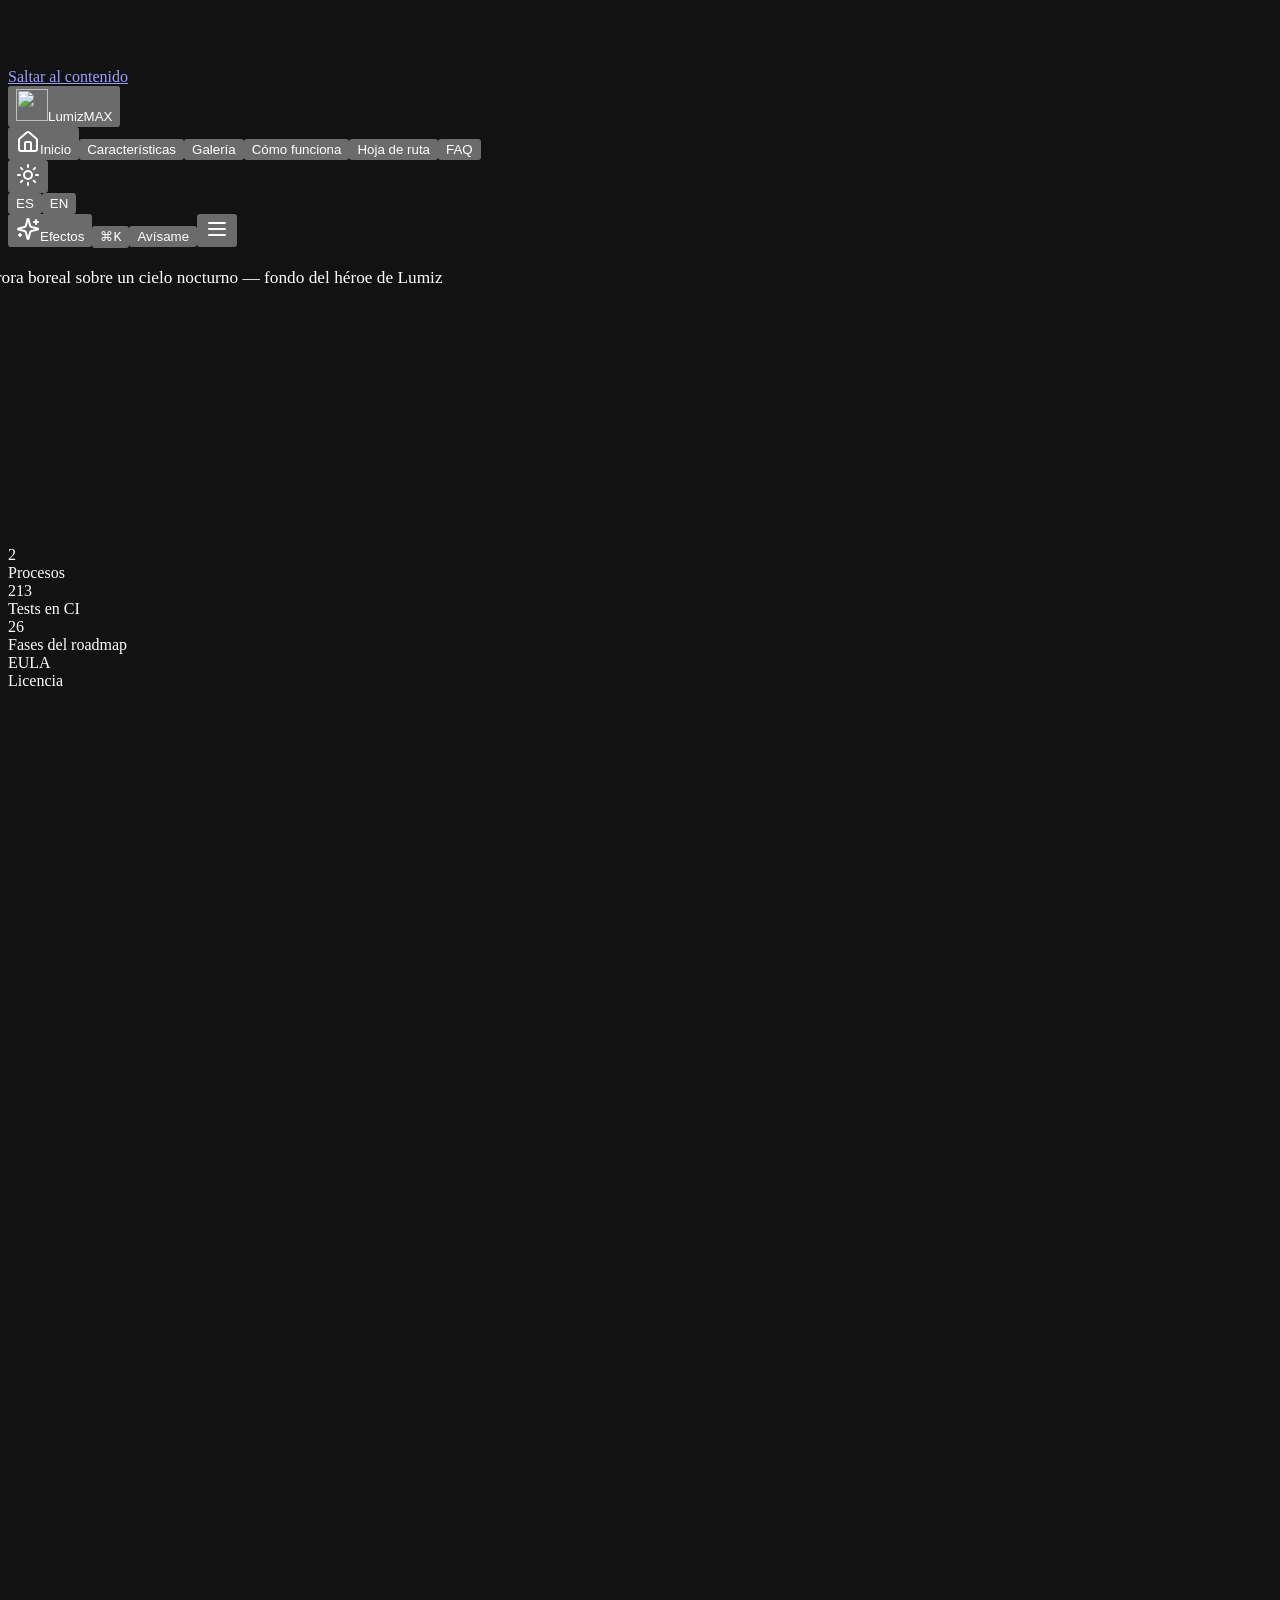
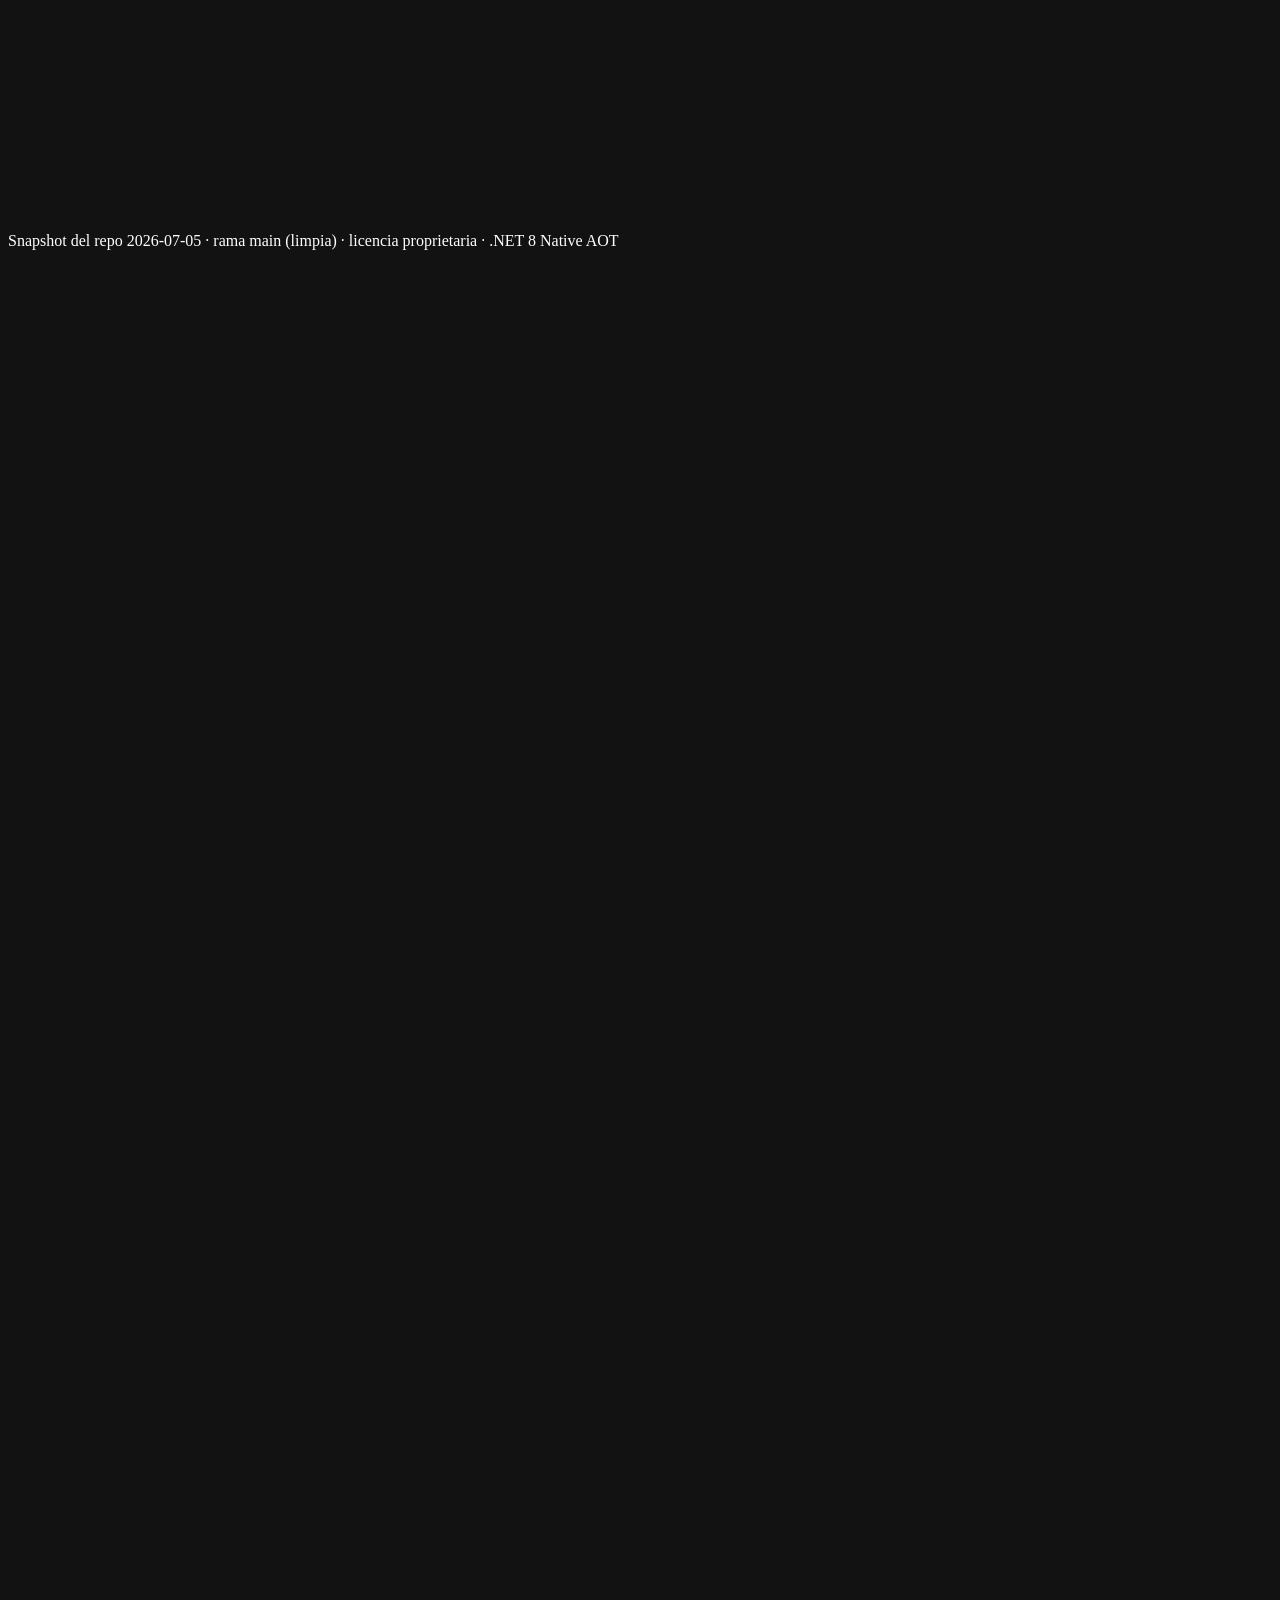
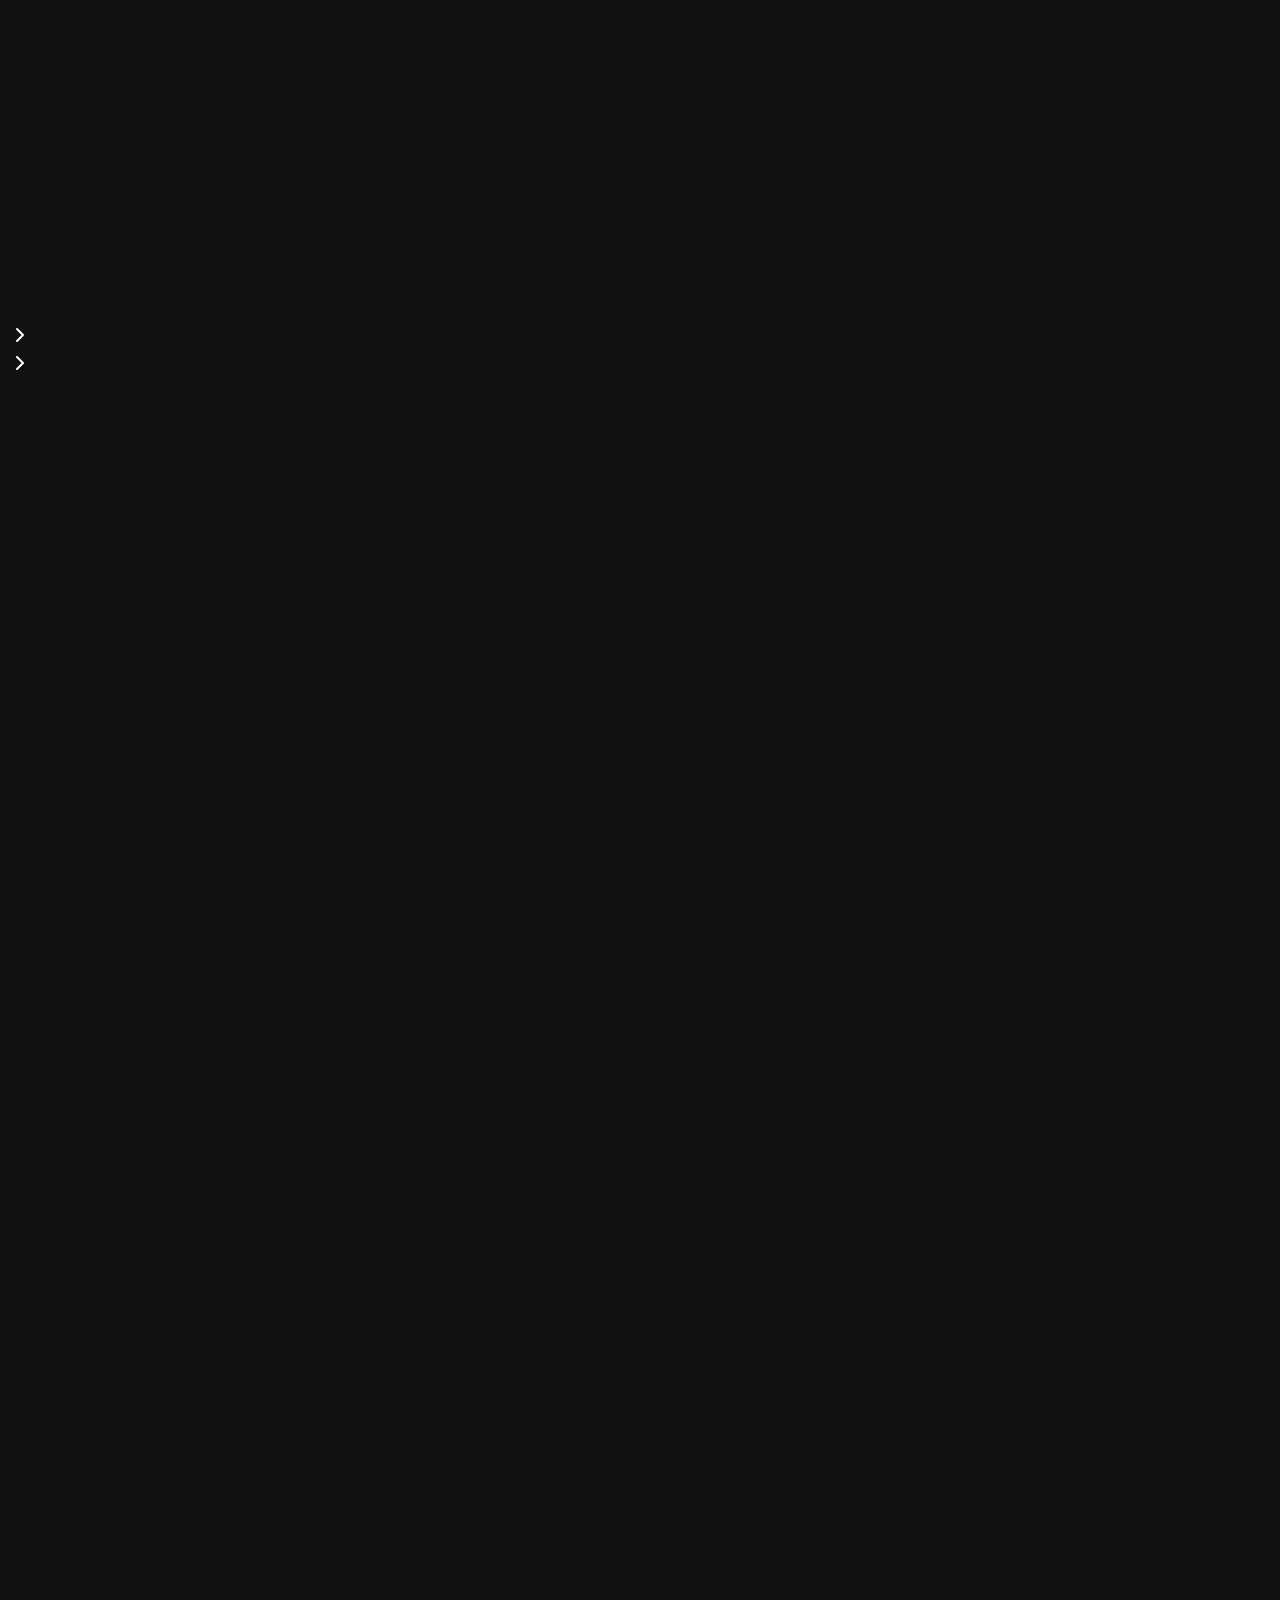
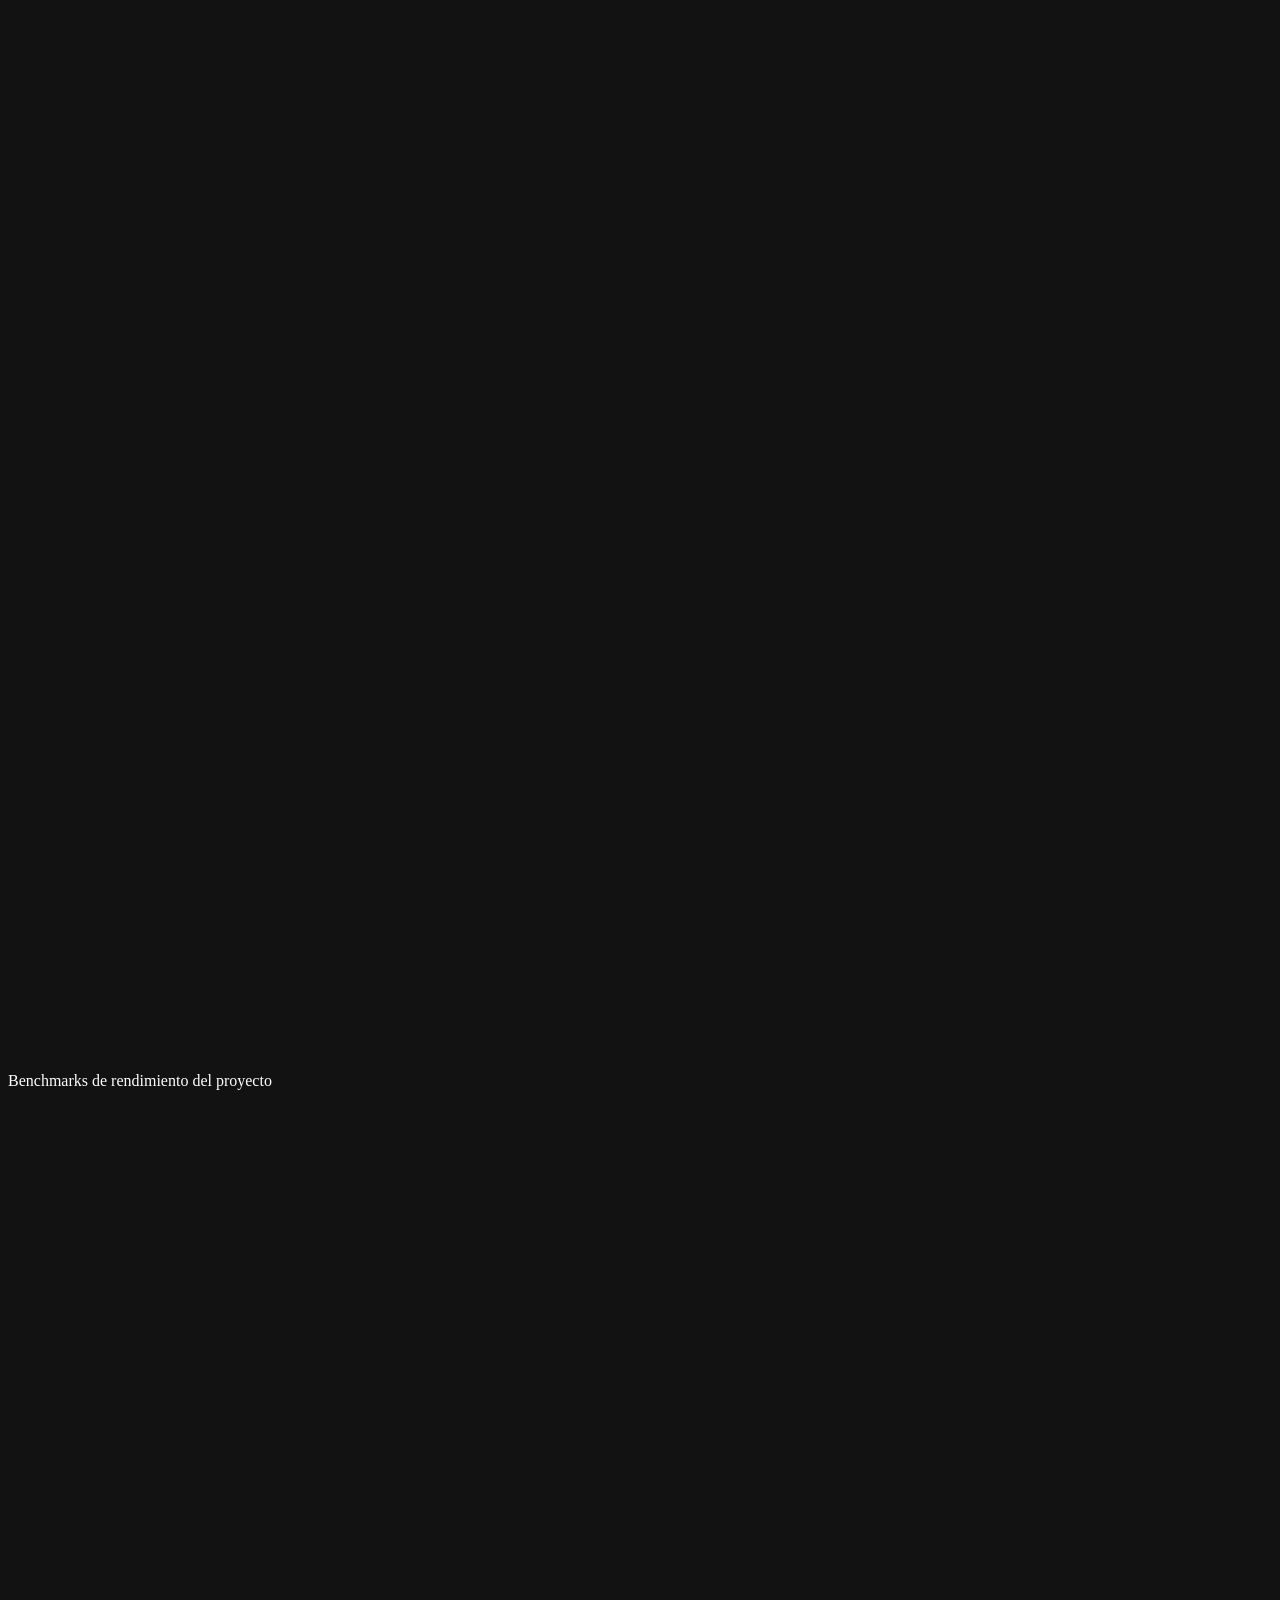
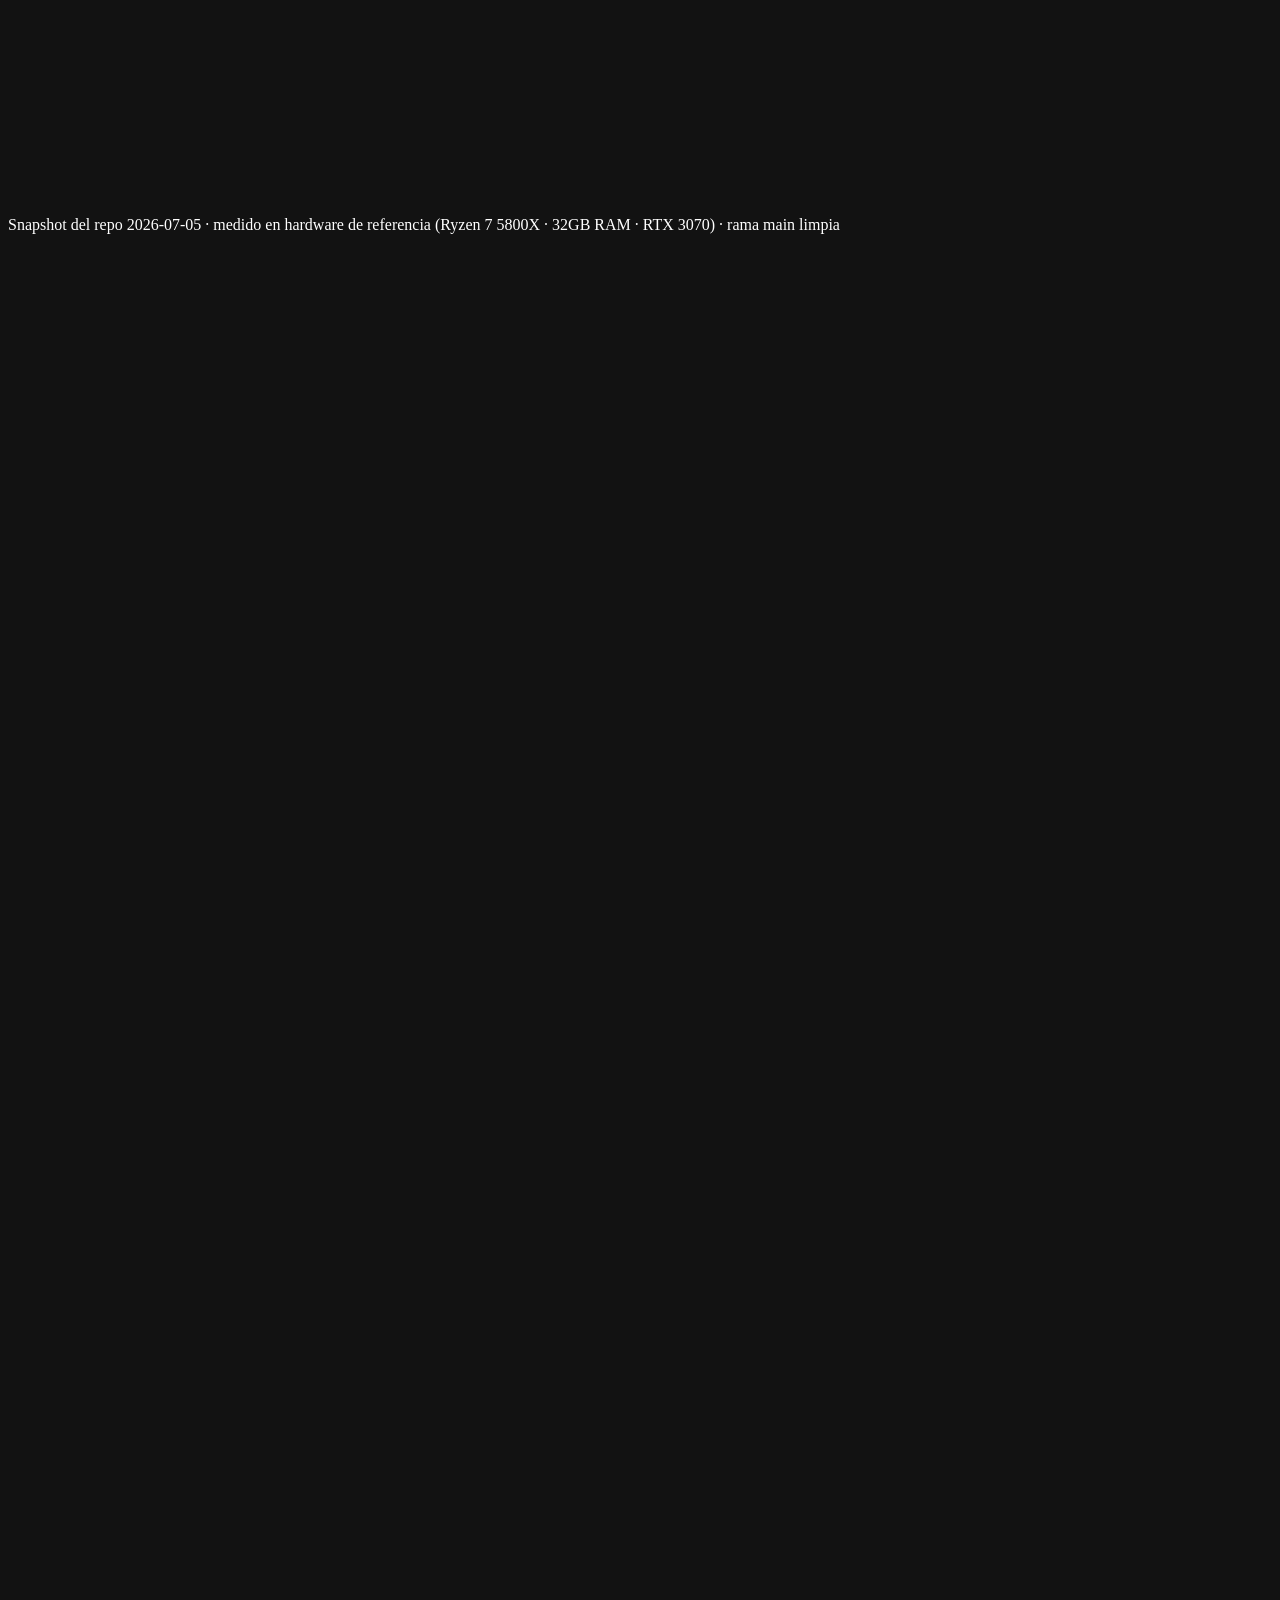
==== commit 77eaa510: "Simulator max polish + theme toggle View Transitions API + roadmap update + 100 agents" ====
--- a/index.html
+++ b/index.html
@@ -1,12 +1,20 @@
-<!DOCTYPE html><!--w4ImKifVM0pyCvEUFw3zM--><html lang="es"><head><meta charSet="utf-8"/><meta name="viewport" content="width=device-width, initial-scale=1, viewport-fit=cover"/><link rel="preload" href="/LumizWeb/_next/static/media/2a65768255d6b625-s.p.d19752fb.woff2" as="font" crossorigin="" type="font/woff2"/><link rel="preload" href="/LumizWeb/_next/static/media/70e3db2de7f94926-s.p.347f98aa.woff2" as="font" crossorigin="" type="font/woff2"/><link rel="preload" href="/LumizWeb/_next/static/media/797e433ab948586e-s.p.29207c2f.woff2" as="font" crossorigin="" type="font/woff2"/><link rel="preload" href="/LumizWeb/_next/static/media/83afe278b6a6bb3c-s.p.3a6ba036.woff2" as="font" crossorigin="" type="font/woff2"/><link rel="preload" as="image" href="/LumizWeb/lumiz/logo.png"/><link rel="preload" as="image" href="/LumizWeb/lumiz/wallpapers/hero-aurora.png" fetchPriority="high"/><link rel="stylesheet" href="/LumizWeb/_next/static/chunks/76ecda4f2b4e34ab.css" data-precedence="next"/><link rel="stylesheet" href="/LumizWeb/_next/static/chunks/054e2c52f09f03d3.css" data-precedence="next"/><link rel="preload" as="script" fetchPriority="low" href="/LumizWeb/_next/static/chunks/58c60a5fa6b544da.js"/><script src="/LumizWeb/_next/static/chunks/771dedee3f5e1621.js" async=""></script><script src="/LumizWeb/_next/static/chunks/2eebdf550ce2a292.js" async=""></script><script src="/LumizWeb/_next/static/chunks/turbopack-696a811b07fbc291.js" async=""></script><script src="/LumizWeb/_next/static/chunks/ef68371b204617c3.js" async=""></script><script src="/LumizWeb/_next/static/chunks/fd6a66d44b280a35.js" async=""></script><script src="/LumizWeb/_next/static/chunks/2f236954d6a65e12.js" async=""></script><script src="/LumizWeb/_next/static/chunks/360b0d692fe6d434.js" async=""></script><link rel="sitemap" type="application/xml" title="Sitemap" href="/sitemap.xml"/><meta name="next-size-adjust" content=""/><meta name="theme-color" content="#08090B"/><meta name="color-scheme" content="dark light"/><title>Lumiz — Native dynamic wallpapers for Windows 11</title><meta name="description" content="Lumiz — native dynamic wallpapers for Windows 11. Image and GIF wallpapers rendered behind your desktop icons via Direct3D 11, with video playback in development. Dual-process architecture. Currently in development."/><meta name="application-name" content="Lumiz"/><meta name="author" content="Lumiz Contributors"/><meta name="keywords" content="Lumiz,wallpapers,dynamic wallpaper,Windows 11,4K,8K,wallpaper engine,image wallpaper,GIF wallpaper,Direct3D 11,WinUI 3,live wallpaper"/><meta name="creator" content="Lumiz Contributors"/><meta name="publisher" content="Lumiz"/><meta name="robots" content="index, follow"/><meta name="googlebot" content="index, follow, max-image-preview:large"/><meta name="category" content="technology"/><link rel="canonical" href="https://mmortexx.github.io/LumizWeb/"/><link rel="alternate" hrefLang="es" href="https://mmortexx.github.io/LumizWeb/"/><link rel="alternate" hrefLang="en" href="https://mmortexx.github.io/LumizWeb/"/><link rel="alternate" hrefLang="x-default" href="https://mmortexx.github.io/LumizWeb/"/><meta property="og:title" content="Lumiz — Native dynamic wallpapers for Windows 11"/><meta property="og:description" content="Lumiz — native dynamic wallpapers for Windows 11. Image and GIF wallpapers rendered behind your desktop icons via Direct3D 11."/><meta property="og:url" content="https://mmortexx.github.io/LumizWeb/"/><meta property="og:site_name" content="Lumiz"/><meta property="og:locale" content="en_US"/><meta property="og:image" content="https://mmortexx.github.io/LumizWeb/lumiz/wallpapers/hero-aurora.png"/><meta property="og:image:width" content="1344"/><meta property="og:image:height" content="768"/><meta property="og:image:alt" content="Aurora — a vivid emerald and violet northern-lights wallpaper from the Lumiz catalog"/><meta property="og:type" content="website"/><meta name="twitter:card" content="summary_large_image"/><meta name="twitter:site" content="@mmortexx"/><meta name="twitter:creator" content="@mmortexx"/><meta name="twitter:title" content="Lumiz — Native dynamic wallpapers for Windows 11"/><meta name="twitter:description" content="Lumiz — native dynamic wallpapers for Windows 11. Image and GIF wallpapers rendered behind your desktop icons via Direct3D 11."/><meta name="twitter:image" content="https://mmortexx.github.io/LumizWeb/lumiz/wallpapers/hero-aurora.png"/><link rel="shortcut icon" href="/LumizWeb/lumiz/favicon.png"/><link rel="icon" href="/LumizWeb/lumiz/logo.png" type="image/png" sizes="256x256"/><link rel="icon" href="/LumizWeb/lumiz/favicon.png" type="image/png" sizes="64x64"/><link rel="apple-touch-icon" href="/LumizWeb/lumiz/logo.png"/><script>
+<!DOCTYPE html><!--HDdEkClPx_c17TYXzs47s--><html lang="es"><head><meta charSet="utf-8"/><meta name="viewport" content="width=device-width, initial-scale=1, viewport-fit=cover"/><link rel="preload" href="/LumizWeb/_next/static/media/2a65768255d6b625-s.p.d19752fb.woff2" as="font" crossorigin="" type="font/woff2"/><link rel="preload" href="/LumizWeb/_next/static/media/70e3db2de7f94926-s.p.347f98aa.woff2" as="font" crossorigin="" type="font/woff2"/><link rel="preload" href="/LumizWeb/_next/static/media/797e433ab948586e-s.p.29207c2f.woff2" as="font" crossorigin="" type="font/woff2"/><link rel="preload" href="/LumizWeb/_next/static/media/83afe278b6a6bb3c-s.p.3a6ba036.woff2" as="font" crossorigin="" type="font/woff2"/><link rel="preload" as="image" href="/LumizWeb/lumiz/logo.png"/><link rel="preload" as="image" href="/LumizWeb/lumiz/wallpapers/hero-aurora.png" fetchPriority="high"/><link rel="preload" as="image" href="/LumizWeb/lumiz/wallpapers/hero-space.png"/><link rel="preload" as="image" href="/LumizWeb/lumiz/wallpapers/hero-ocean.png"/><link rel="stylesheet" href="/LumizWeb/_next/static/chunks/76ecda4f2b4e34ab.css" data-precedence="next"/><link rel="stylesheet" href="/LumizWeb/_next/static/chunks/1b0573f3bdeee02b.css" data-precedence="next"/><link rel="preload" as="script" fetchPriority="low" href="/LumizWeb/_next/static/chunks/58c60a5fa6b544da.js"/><script src="/LumizWeb/_next/static/chunks/771dedee3f5e1621.js" async=""></script><script src="/LumizWeb/_next/static/chunks/2eebdf550ce2a292.js" async=""></script><script src="/LumizWeb/_next/static/chunks/turbopack-696a811b07fbc291.js" async=""></script><script src="/LumizWeb/_next/static/chunks/ef68371b204617c3.js" async=""></script><script src="/LumizWeb/_next/static/chunks/3fca2e4fffc6f277.js" async=""></script><script src="/LumizWeb/_next/static/chunks/2f236954d6a65e12.js" async=""></script><script src="/LumizWeb/_next/static/chunks/391666d97f20042d.js" async=""></script><link rel="sitemap" type="application/xml" title="Sitemap" href="/sitemap.xml"/><meta name="next-size-adjust" content=""/><meta name="theme-color" content="#08090B"/><meta name="color-scheme" content="dark light"/><title>Lumiz — Native dynamic wallpapers for Windows 11</title><meta name="description" content="Lumiz — native dynamic wallpapers for Windows 11. Image and GIF wallpapers rendered behind your desktop icons via Direct3D 11, with video playback in development. Dual-process architecture. Currently in development."/><meta name="application-name" content="Lumiz"/><meta name="author" content="Lumiz Contributors"/><meta name="keywords" content="Lumiz,wallpapers,dynamic wallpaper,Windows 11,4K,8K,wallpaper engine,image wallpaper,GIF wallpaper,Direct3D 11,WinUI 3,live wallpaper"/><meta name="creator" content="Lumiz Contributors"/><meta name="publisher" content="Lumiz"/><meta name="robots" content="index, follow"/><meta name="googlebot" content="index, follow, max-image-preview:large"/><meta name="category" content="technology"/><link rel="canonical" href="https://mmortexx.github.io/LumizWeb/"/><link rel="alternate" hrefLang="es" href="https://mmortexx.github.io/LumizWeb/"/><link rel="alternate" hrefLang="en" href="https://mmortexx.github.io/LumizWeb/"/><link rel="alternate" hrefLang="x-default" href="https://mmortexx.github.io/LumizWeb/"/><meta property="og:title" content="Lumiz — Native dynamic wallpapers for Windows 11"/><meta property="og:description" content="Lumiz — native dynamic wallpapers for Windows 11. Image and GIF wallpapers rendered behind your desktop icons via Direct3D 11."/><meta property="og:url" content="https://mmortexx.github.io/LumizWeb/"/><meta property="og:site_name" content="Lumiz"/><meta property="og:locale" content="en_US"/><meta property="og:image" content="https://mmortexx.github.io/LumizWeb/lumiz/wallpapers/hero-aurora.png"/><meta property="og:image:width" content="1344"/><meta property="og:image:height" content="768"/><meta property="og:image:alt" content="Aurora — a vivid emerald and violet northern-lights wallpaper from the Lumiz catalog"/><meta property="og:type" content="website"/><meta name="twitter:card" content="summary_large_image"/><meta name="twitter:site" content="@mmortexx"/><meta name="twitter:creator" content="@mmortexx"/><meta name="twitter:title" content="Lumiz — Native dynamic wallpapers for Windows 11"/><meta name="twitter:description" content="Lumiz — native dynamic wallpapers for Windows 11. Image and GIF wallpapers rendered behind your desktop icons via Direct3D 11."/><meta name="twitter:image" content="https://mmortexx.github.io/LumizWeb/lumiz/wallpapers/hero-aurora.png"/><link rel="shortcut icon" href="/LumizWeb/lumiz/favicon.png"/><link rel="icon" href="/LumizWeb/lumiz/logo.png" type="image/png" sizes="256x256"/><link rel="icon" href="/LumizWeb/lumiz/favicon.png" type="image/png" sizes="64x64"/><link rel="apple-touch-icon" href="/LumizWeb/lumiz/logo.png"/><script>
 (function(){try{
-  var t = localStorage.getItem('lumiz-theme');
-  var cls = (t === 'light') ? 'julio' : 'dark';
-  var eff = localStorage.getItem('lumiz-effects');
-  document.documentElement.classList.add(cls);
-  if (eff === 'reduced') document.documentElement.classList.add('reduce-effects');
-}catch(e){document.documentElement.classList.add('dark');}})();
-</script><script src="/LumizWeb/_next/static/chunks/a6dad97d9634a72d.js" noModule=""></script></head><body class="inter_7b064e0d-module__MOT0tq__variable playfair_display_9f8d1277-module__sgEDCq__variable geist_mono_1bf8cbf6-module__FlyLvG__variable antialiased bg-background text-foreground min-h-screen flex flex-col relative"><div hidden=""><!--$--><!--/$--></div><div aria-hidden="true" class="pointer-events-none fixed inset-0 z-[100] opacity-[0.025] mix-blend-overlay" style="background-image:url(&quot;data:image/svg+xml,%3Csvg xmlns=&#x27;http://www.w3.org/2000/svg&#x27; width=&#x27;200&#x27; height=&#x27;200&#x27;%3E%3Cfilter id=&#x27;n&#x27;%3E%3CfeTurbulence type=&#x27;fractalNoise&#x27; baseFrequency=&#x27;0.85&#x27; numOctaves=&#x27;3&#x27; stitchTiles=&#x27;stitch&#x27;/%3E%3C/filter%3E%3Crect width=&#x27;100%25&#x27; height=&#x27;100%25&#x27; filter=&#x27;url(%23n)&#x27;/%3E%3C/svg%3E&quot;)"></div><div role="status" aria-live="polite" aria-label="Lumiz iniciando" class="fixed inset-0 z-[200] flex items-center justify-center bg-[#08090B]" style="opacity:1;transition:opacity 700ms ease"><div class="flex w-full max-w-md flex-col items-center gap-6 px-6"><div class="relative" style="opacity:0;transform:scale(0.9);transition:opacity 700ms ease, transform 700ms cubic-bezier(0.22,1,0.36,1)"><img src="/LumizWeb/lumiz/logo.png" alt="" aria-hidden="true" width="56" height="56" class="size-14 rounded-2xl"/><div aria-hidden="true" class="absolute inset-0 rounded-2xl bg-white/10 blur-xl"></div></div><div aria-hidden="true" class="w-full space-y-1 font-mono text-[11px]"></div><div aria-hidden="true" class="h-px w-full overflow-hidden rounded-full bg-white/[0.06]"><div class="h-full w-full bg-gradient-to-r from-transparent via-foreground/60 to-transparent" style="transform:translateX(-100%);transition:transform 1200ms cubic-bezier(0.22,1,0.36,1)"></div></div></div></div><a href="#top" class="sr-only focus:not-sr-only focus:fixed focus:left-4 focus:top-4 focus:z-[100] focus:rounded-lg focus:bg-foreground focus:px-4 focus:py-2 focus:text-sm focus:font-medium focus:text-background">Saltar al contenido</a><div aria-hidden="true" class="pointer-events-none fixed inset-x-0 top-0 z-[70] h-px origin-left bg-gradient-to-r from-foreground/40 via-foreground to-foreground/40" style="transform:scaleX(0)"></div><div class="reading-progress" aria-hidden="true"><div class="reading-progress__fill" style="transform:scaleX(0)"></div></div><header class="fixed inset-x-0 top-0 z-50 transition-all duration-500 ease-out motion-reduce:transition-colors motion-reduce:translate-y-0 opacity-0 -translate-y-5 over-hero"><div class="mx-auto flex h-16 items-center justify-between gap-4 px-4 transition-all duration-300 sm:px-6 lg:px-8 max-w-6xl"><button type="button" class="inline-flex min-h-11 items-center gap-2 rounded-lg px-1 py-1 outline-none transition-opacity hover:opacity-80 focus-visible:ring-2 focus-visible:ring-accent/50 drop-shadow-[0_1px_2px_rgba(0,0,0,0.4)]" aria-label="Lumiz — volver arriba"><span role="img" aria-label="Lumiz" class="inline-flex select-none items-center gap-2.5"><img src="/LumizWeb/lumiz/logo.png" alt="" aria-hidden="true" width="32" height="32" class="size-8 shrink-0 rounded-lg" decoding="async"/><span aria-hidden="true" class="break-words text-[1.02rem] font-medium tracking-tight text-foreground">Lumiz</span></span><span class="header-badge rounded border border-border px-1 py-0.5 text-[9px] font-bold text-muted-foreground">MAX</span></button><nav class="hidden items-center gap-0.5 md:flex" aria-label="Principal"><button type="button" data-navlink="top" aria-current="page" class="relative inline-flex min-h-11 items-center gap-1.5 rounded-lg px-3 text-[13px] font-medium transition-colors outline-none focus-visible:ring-2 focus-visible:ring-accent/50 hover:bg-foreground/[0.04] drop-shadow-[0_1px_2px_rgba(0,0,0,0.4)] text-foreground"><svg xmlns="http://www.w3.org/2000/svg" width="24" height="24" viewBox="0 0 24 24" fill="none" stroke="currentColor" stroke-width="2" stroke-linecap="round" stroke-linejoin="round" class="lucide lucide-house size-3.5" aria-hidden="true"><path d="M15 21v-8a1 1 0 0 0-1-1h-4a1 1 0 0 0-1 1v8"></path><path d="M3 10a2 2 0 0 1 .709-1.528l7-5.999a2 2 0 0 1 2.582 0l7 5.999A2 2 0 0 1 21 10v9a2 2 0 0 1-2 2H5a2 2 0 0 1-2-2z"></path></svg>Inicio<span class="absolute -bottom-0.5 left-3 right-3 h-0.5 rounded-full bg-foreground"></span></button><button type="button" data-navlink="features" class="relative inline-flex min-h-11 items-center gap-1.5 rounded-lg px-3 text-[13px] font-medium transition-colors outline-none focus-visible:ring-2 focus-visible:ring-accent/50 hover:bg-foreground/[0.04] drop-shadow-[0_1px_2px_rgba(0,0,0,0.4)] text-muted-foreground hover:text-foreground">Características</button><button type="button" data-navlink="showcase" class="relative inline-flex min-h-11 items-center gap-1.5 rounded-lg px-3 text-[13px] font-medium transition-colors outline-none focus-visible:ring-2 focus-visible:ring-accent/50 hover:bg-foreground/[0.04] drop-shadow-[0_1px_2px_rgba(0,0,0,0.4)] text-muted-foreground hover:text-foreground">Galería</button><button type="button" data-navlink="how-it-works" class="relative inline-flex min-h-11 items-center gap-1.5 rounded-lg px-3 text-[13px] font-medium transition-colors outline-none focus-visible:ring-2 focus-visible:ring-accent/50 hover:bg-foreground/[0.04] drop-shadow-[0_1px_2px_rgba(0,0,0,0.4)] text-muted-foreground hover:text-foreground">Cómo funciona</button><button type="button" data-navlink="roadmap" class="relative inline-flex min-h-11 items-center gap-1.5 rounded-lg px-3 text-[13px] font-medium transition-colors outline-none focus-visible:ring-2 focus-visible:ring-accent/50 hover:bg-foreground/[0.04] drop-shadow-[0_1px_2px_rgba(0,0,0,0.4)] text-muted-foreground hover:text-foreground">Hoja de ruta</button><button type="button" data-navlink="faq" class="relative inline-flex min-h-11 items-center gap-1.5 rounded-lg px-3 text-[13px] font-medium transition-colors outline-none focus-visible:ring-2 focus-visible:ring-accent/50 hover:bg-foreground/[0.04] drop-shadow-[0_1px_2px_rgba(0,0,0,0.4)] text-muted-foreground hover:text-foreground">FAQ</button></nav><div class="flex items-center gap-2"><button type="button" aria-label="Cambiar a modo claro" aria-pressed="false" title="Modo oscuro" class="header-control min-w-11 items-center justify-center rounded-lg text-muted-foreground transition-colors hover:bg-foreground/[0.06] hover:text-foreground focus-visible:outline-none focus-visible:ring-2 focus-visible:ring-accent/50 hidden min-h-11 md:inline-flex drop-shadow-[0_1px_2px_rgba(0,0,0,0.4)]"><span class="inline-flex transition-transform duration-500 ease-out" style="transform:rotate(-12deg)"><svg xmlns="http://www.w3.org/2000/svg" width="24" height="24" viewBox="0 0 24 24" fill="none" stroke="currentColor" stroke-width="2" stroke-linecap="round" stroke-linejoin="round" class="lucide lucide-sun size-4" aria-hidden="true"><circle cx="12" cy="12" r="4"></circle><path d="M12 2v2"></path><path d="M12 20v2"></path><path d="m4.93 4.93 1.41 1.41"></path><path d="m17.66 17.66 1.41 1.41"></path><path d="M2 12h2"></path><path d="M20 12h2"></path><path d="m6.34 17.66-1.41 1.41"></path><path d="m19.07 4.93-1.41 1.41"></path></svg></span></button><div class="items-center rounded-full border border-border bg-foreground/[0.03] p-0.5 text-[11px] font-medium hidden sm:inline-flex drop-shadow-[0_1px_2px_rgba(0,0,0,0.4)]" role="group" aria-label="Selector de idioma"><button type="button" aria-pressed="true" aria-label="Español (activado)" class="header-control inline-flex min-h-11 min-w-11 items-center justify-center rounded-full px-3 py-1 outline-none transition-all duration-300 focus-visible:ring-2 focus-visible:ring-accent/50 active:scale-95 header-lang-active bg-foreground text-background">ES</button><button type="button" aria-pressed="false" aria-label="Inglés" class="header-control inline-flex min-h-11 min-w-11 items-center justify-center rounded-full px-3 py-1 outline-none transition-all duration-300 focus-visible:ring-2 focus-visible:ring-accent/50 active:scale-95 text-muted-foreground hover:text-foreground">EN</button></div><button type="button" aria-label="Reducir intensidad de efectos" aria-pressed="false" title="Efectos completos" class="header-control min-h-11 items-center gap-1.5 rounded-full border border-border bg-foreground/[0.03] px-3 text-muted-foreground outline-none transition-all duration-300 hover:border-foreground/20 hover:text-foreground focus-visible:ring-2 focus-visible:ring-accent/50 active:scale-95 hidden lg:inline-flex drop-shadow-[0_1px_2px_rgba(0,0,0,0.4)]"><span class="inline-flex transition-transform duration-500 ease-out" style="transform:scale(1) rotate(0deg)" aria-hidden="true"><svg xmlns="http://www.w3.org/2000/svg" width="24" height="24" viewBox="0 0 24 24" fill="none" stroke="currentColor" stroke-width="2" stroke-linecap="round" stroke-linejoin="round" class="lucide lucide-sparkles size-3.5" aria-hidden="true"><path d="M9.937 15.5A2 2 0 0 0 8.5 14.063l-6.135-1.582a.5.5 0 0 1 0-.962L8.5 9.936A2 2 0 0 0 9.937 8.5l1.582-6.135a.5.5 0 0 1 .963 0L14.063 8.5A2 2 0 0 0 15.5 9.937l6.135 1.581a.5.5 0 0 1 0 .964L15.5 14.063a2 2 0 0 0-1.437 1.437l-1.582 6.135a.5.5 0 0 1-.963 0z"></path><path d="M20 3v4"></path><path d="M22 5h-4"></path><path d="M4 17v2"></path><path d="M5 18H3"></path></svg></span><span class="hidden break-words text-[10px] font-medium uppercase tracking-wider sm:inline">Efectos</span></button><button type="button" aria-label="Command palette" class="header-control hidden min-h-11 items-center gap-1.5 rounded-lg border border-border bg-foreground/[0.03] px-2.5 text-muted-foreground transition-colors hover:border-border-strong hover:bg-foreground/[0.06] hover:text-foreground lg:inline-flex drop-shadow-[0_1px_2px_rgba(0,0,0,0.4)]"><kbd class="kbd-hint font-mono text-[10px]">⌘K</kbd></button><button type="button" class="btn-shine inline-flex min-h-11 items-center justify-center rounded-full bg-foreground px-5 text-sm font-medium text-background transition-transform duration-200 hover:-translate-y-0.5 motion-reduce:hover:translate-y-0 active:scale-95 motion-reduce:active:scale-100">Avísame</button><button type="button" aria-haspopup="dialog" aria-expanded="false" aria-controls="radix-_R_r9lfdb_" data-state="closed" data-slot="sheet-trigger" class="header-control inline-flex items-center justify-center gap-2 whitespace-nowrap rounded-md text-sm font-medium transition-all disabled:pointer-events-none disabled:opacity-50 [&amp;_svg]:pointer-events-none [&amp;_svg:not([class*=&#x27;size-&#x27;])]:size-4 shrink-0 [&amp;_svg]:shrink-0 outline-none focus-visible:border-ring focus-visible:ring-ring/50 focus-visible:ring-[3px] aria-invalid:ring-destructive/20 dark:aria-invalid:ring-destructive/40 aria-invalid:border-destructive hover:bg-accent hover:text-accent-foreground dark:hover:bg-accent/50 size-9 md:hidden min-h-11 min-w-11 text-foreground drop-shadow-[0_1px_2px_rgba(0,0,0,0.4)]" aria-label="Abrir menú"><svg xmlns="http://www.w3.org/2000/svg" width="24" height="24" viewBox="0 0 24 24" fill="none" stroke="currentColor" stroke-width="2" stroke-linecap="round" stroke-linejoin="round" class="lucide lucide-menu size-5" aria-hidden="true"><path d="M4 12h16"></path><path d="M4 18h16"></path><path d="M4 6h16"></path></svg></button></div></div></header><div class="fixed left-5 z-40 hidden md:block" style="bottom:calc(1.25rem + env(safe-area-inset-bottom));opacity:0;transform:translateY(8px) scale(0.96)"><div class="pointer-events-auto relative"><button type="button" aria-label="Versión de desarrollo de Lumiz — ir a la hoja de ruta" aria-describedby="_R_25fdb_" class="glass group inline-flex items-center gap-2 rounded-full px-3 py-1.5 text-foreground/80 transition-all duration-200 hover:-translate-y-0.5 motion-reduce:hover:translate-y-0 hover:text-foreground focus-visible:outline-none focus-visible:ring-2 focus-visible:ring-ring focus-visible:ring-offset-2 focus-visible:ring-offset-background"><span class="relative flex size-2" aria-hidden="true"><span class="absolute inline-flex h-full w-full animate-ping rounded-full bg-emerald-400/60"></span><span class="relative inline-flex size-2 rounded-full bg-emerald-400"></span></span><span class="font-mono text-[0.7rem] font-medium tracking-tight">v0.x · en desarrollo</span></button><span id="_R_25fdb_" role="tooltip" class="glass-strong pointer-events-none absolute bottom-full left-0 mb-2 w-max max-w-[15rem] rounded-md px-2.5 py-1.5 text-[0.7rem] font-medium text-foreground transition-all duration-200 motion-reduce:transition-none invisible translate-y-1 opacity-0">Build en desarrollo · Click para ver la hoja de ruta</span></div></div><main id="main-content" class="relative flex-1 outline-none"><section id="top" aria-labelledby="hero-heading" tabindex="-1" class="relative isolate flex min-h-[100svh] flex-col justify-end overflow-hidden outline-none"><div class="absolute inset-0 -z-20" style="transform:scale(1.08) translateY(0px);will-change:transform"><img src="/LumizWeb/lumiz/wallpapers/hero-aurora.png" alt="Aurora boreal sobre un cielo nocturno — fondo del héroe de Lumiz" class="h-full w-full object-cover" loading="eager" fetchPriority="high" decoding="async" style="image-rendering:auto;object-position:center 30%"/></div><div class="absolute inset-0 -z-10 hero-veil"></div><div class="absolute inset-0 -z-10 hero-grad-b"></div><div class="absolute inset-0 -z-10 hero-grad-r"></div><div class="absolute inset-0 -z-10 vignette"></div><div class="absolute inset-x-0 top-0 -z-10 h-32 hero-top-grad"></div><div class="mx-auto w-full max-w-7xl px-4 pb-16 pt-32 sm:px-6 sm:pb-24 lg:px-8"><div class="max-w-3xl"><div style="opacity:0;transform:translateY(16px)"><span class="hero-shadow-badge shimmer-hover inline-flex items-center gap-2.5 rounded-full glass px-4 py-1.5 text-xs font-medium text-white/85"><span aria-hidden="true" class="relative flex size-1.5"><span class="absolute inline-flex h-full w-full rounded-full bg-white opacity-[0.55]"></span><span class="relative inline-flex size-1.5 rounded-full bg-white"></span></span>En desarrollo activo<span class="h-3 w-px bg-white/15"></span><span class="inline-flex items-center gap-1.5 text-white/70"><svg xmlns="http://www.w3.org/2000/svg" width="24" height="24" viewBox="0 0 24 24" fill="none" stroke="currentColor" stroke-width="2" stroke-linecap="round" stroke-linejoin="round" class="lucide lucide-cpu size-3" aria-hidden="true"><path d="M12 20v2"></path><path d="M12 2v2"></path><path d="M17 20v2"></path><path d="M17 2v2"></path><path d="M2 12h2"></path><path d="M2 17h2"></path><path d="M2 7h2"></path><path d="M20 12h2"></path><path d="M20 17h2"></path><path d="M20 7h2"></path><path d="M7 20v2"></path><path d="M7 2v2"></path><rect x="4" y="4" width="16" height="16" rx="2"></rect><rect x="8" y="8" width="8" height="8" rx="1"></rect></svg>WinUI 3 · Direct3D 11</span></span></div><h1 id="hero-heading" class="hero-shadow-title mt-8 flex flex-wrap font-display text-[3rem] font-semibold leading-[0.98] tracking-[-0.035em] text-white sm:text-7xl lg:text-[6.5rem]"><span class="word-mask hero-word mr-[0.25em]"><span class="inline-block text-white" style="opacity:0;transform:translateY(18px)">El motor de</span></span><span class="word-mask hero-word mr-[0.25em]"><span class="inline-block text-white" style="opacity:0;transform:translateY(18px)">wallpapers que</span></span><span class="word-mask hero-word mr-[0.25em]"><span class="inline-block italic font-normal text-white" style="opacity:0;transform:translateY(18px)">Windows merecía.</span></span></h1><div style="opacity:0;transform:translateY(22px)"><p class="hero-shadow-body mt-7 max-w-xl text-base leading-relaxed text-white/90 sm:text-lg">Lumiz renderiza wallpapers de imagen y GIF detrás de los iconos del escritorio — con reproducción de vídeo vía Media Foundation implementada y arquitectura de doble proceso. Actualmente en desarrollo.</p></div><div style="opacity:0;transform:translateY(18px)"><div class="mt-9 flex w-full flex-col items-start gap-3 sm:w-auto sm:flex-row"><div class="w-full sm:w-auto"><a href="#coming-soon" data-slot="button" class="inline-flex items-center justify-center gap-2 whitespace-nowrap font-medium transition-all active:scale-[0.98] disabled:pointer-events-none disabled:opacity-50 [&amp;_svg]:pointer-events-none [&amp;_svg:not([class*=&#x27;size-&#x27;])]:size-4 shrink-0 [&amp;_svg]:shrink-0 outline-none focus-visible:border-ring focus-visible:ring-ring/50 focus-visible:ring-[3px] aria-invalid:ring-destructive/20 dark:aria-invalid:ring-destructive/40 aria-invalid:border-destructive shadow-xs rounded-md has-[&gt;svg]:px-4 btn-shine cta-glow group h-12 w-full bg-foreground px-7 text-base text-background hover:bg-foreground/90 sm:w-auto">Avísame<svg xmlns="http://www.w3.org/2000/svg" width="24" height="24" viewBox="0 0 24 24" fill="none" stroke="currentColor" stroke-width="2" stroke-linecap="round" stroke-linejoin="round" class="lucide lucide-arrow-up-right size-4 transition-transform group-hover:translate-x-0.5 group-hover:-translate-y-0.5" aria-hidden="true"><path d="M7 7h10v10"></path><path d="M7 17 17 7"></path></svg></a></div><a href="#showcase" data-slot="button" class="inline-flex items-center justify-center gap-2 whitespace-nowrap font-medium disabled:pointer-events-none disabled:opacity-50 [&amp;_svg]:pointer-events-none [&amp;_svg:not([class*=&#x27;size-&#x27;])]:size-4 shrink-0 [&amp;_svg]:shrink-0 outline-none focus-visible:border-ring focus-visible:ring-ring/50 focus-visible:ring-[3px] aria-invalid:ring-destructive/20 dark:aria-invalid:ring-destructive/40 aria-invalid:border-destructive border shadow-xs hover:text-accent-foreground dark:bg-input/30 dark:border-input dark:hover:bg-input/50 rounded-md has-[&gt;svg]:px-4 group h-12 w-full border-white/20 bg-white/[0.06] px-7 text-base text-white backdrop-blur-md transition-all active:scale-[0.98] hover:bg-white/[0.12] hover:border-white/30 sm:w-auto">Ver en acción<svg xmlns="http://www.w3.org/2000/svg" width="24" height="24" viewBox="0 0 24 24" fill="none" stroke="currentColor" stroke-width="2" stroke-linecap="round" stroke-linejoin="round" class="lucide lucide-arrow-up-right size-4 transition-transform group-hover:translate-x-0.5 group-hover:-translate-y-0.5" aria-hidden="true"><path d="M7 7h10v10"></path><path d="M7 17 17 7"></path></svg></a></div></div><div style="opacity:0;transform:translateY(16px)"><div class="hero-shadow-meta mt-8 flex flex-wrap items-center gap-x-6 gap-y-2 text-xs text-white/85"><span class="inline-flex items-center gap-1.5"><svg xmlns="http://www.w3.org/2000/svg" width="24" height="24" viewBox="0 0 24 24" fill="none" stroke="currentColor" stroke-width="2" stroke-linecap="round" stroke-linejoin="round" class="lucide lucide-shield-check size-3.5" aria-hidden="true"><path d="M20 13c0 5-3.5 7.5-7.66 8.95a1 1 0 0 1-.67-.01C7.5 20.5 4 18 4 13V6a1 1 0 0 1 1-1c2 0 4.5-1.2 6.24-2.72a1.17 1.17 0 0 1 1.52 0C14.51 3.81 17 5 19 5a1 1 0 0 1 1 1z"></path><path d="m9 12 2 2 4-4"></path></svg>En desarrollo</span><span class="h-3 w-px bg-white/12"></span><span>Wallpapers de imagen y GIF</span><span class="h-3 w-px bg-white/12"></span><span>Vídeo implementado, en validación</span><span class="h-3 w-px bg-white/12"></span><span>Arquitectura de doble proceso</span></div></div></div></div><div style="opacity:0;transform:translateY(8px)"><div class="hero-shadow-meta pointer-events-none absolute inset-x-0 bottom-6 z-10 mx-auto flex w-fit flex-col items-center gap-1.5 text-white/85"><span class="text-[10px] font-medium uppercase tracking-[0.25em]">Scroll</span><span><svg xmlns="http://www.w3.org/2000/svg" width="24" height="24" viewBox="0 0 24 24" fill="none" stroke="currentColor" stroke-width="2" stroke-linecap="round" stroke-linejoin="round" class="lucide lucide-arrow-down size-3.5" aria-hidden="true"><path d="M12 5v14"></path><path d="m19 12-7 7-7-7"></path></svg></span></div></div></section><section id="key-metrics" aria-label="Métricas clave" class="relative py-16"><div class="mx-auto max-w-6xl px-4 sm:px-6 lg:px-8"><div class="grid grid-cols-2 gap-px overflow-hidden rounded-2xl bg-border md:grid-cols-4"><div class="group bg-[var(--bg)] p-6 text-center transition-colors duration-300 hover:bg-foreground/[0.04]"><div class="font-display text-4xl font-semibold tracking-tight tabular-nums text-foreground sm:text-5xl"><span class="tabular-nums" style="font-feature-settings:&quot;tnum&quot;">2</span></div><div class="mt-2 break-words text-xs uppercase tracking-wider text-foreground/70 transition-colors duration-300 group-hover:text-foreground/90">Procesos</div></div><div class="group bg-[var(--bg)] p-6 text-center transition-colors duration-300 hover:bg-foreground/[0.04]"><div class="font-display text-4xl font-semibold tracking-tight tabular-nums text-foreground sm:text-5xl"><span class="tabular-nums" style="font-feature-settings:&quot;tnum&quot;">213</span></div><div class="mt-2 break-words text-xs uppercase tracking-wider text-foreground/70 transition-colors duration-300 group-hover:text-foreground/90">Tests en CI</div></div><div class="group bg-[var(--bg)] p-6 text-center transition-colors duration-300 hover:bg-foreground/[0.04]"><div class="font-display text-4xl font-semibold tracking-tight tabular-nums text-foreground sm:text-5xl"><span class="tabular-nums" style="font-feature-settings:&quot;tnum&quot;">25</span></div><div class="mt-2 break-words text-xs uppercase tracking-wider text-foreground/70 transition-colors duration-300 group-hover:text-foreground/90">Fases del roadmap</div></div><div class="group bg-[var(--bg)] p-6 text-center transition-colors duration-300 hover:bg-foreground/[0.04]"><div class="font-display text-4xl font-semibold tracking-tight tabular-nums text-foreground sm:text-5xl"><span class="tabular-nums" style="font-feature-settings:&quot;tnum&quot;">EULA</span></div><div class="mt-2 break-words text-xs uppercase tracking-wider text-foreground/70 transition-colors duration-300 group-hover:text-foreground/90">Licencia</div></div></div></div></section><section id="metrics" class="relative scroll-mt-20 py-24 sm:py-32" aria-labelledby="metrics-heading"><div aria-hidden="true" data-section-progress="metrics" class="absolute inset-x-0 top-0 h-px bg-foreground/10"></div><div class="pointer-events-none absolute inset-0 -z-10"><div class="absolute left-1/4 top-1/3 h-64 w-64 rounded-full bg-foreground/[0.025] blur-[120px]"></div><div class="absolute right-1/4 bottom-1/3 h-80 w-80 rounded-full bg-foreground/[0.02] blur-[140px]"></div></div><div class="mx-auto max-w-6xl px-4 sm:px-6 lg:px-8"><div class="mb-6 flex items-center justify-center" style="opacity:0;transform:translateY(22px)"><span class="inline-flex items-center gap-2 rounded-full border border-emerald-400/20 bg-emerald-400/[0.06] px-3 py-1 text-[11px] font-medium tracking-wide text-emerald-300/90 backdrop-blur-sm" role="status" aria-live="polite"><span class="relative flex size-2" aria-hidden="true"><span class="absolute inline-flex h-full w-full animate-ping rounded-full bg-emerald-400/60"></span><span class="relative inline-flex size-2 rounded-full bg-emerald-400"></span></span>En vivo</span></div><div class="mx-auto max-w-2xl text-center" style="opacity:0;transform:translateY(22px)"><div class="flex items-center gap-3 justify-center"><span aria-hidden="true" class="font-mono text-[11px] font-medium tracking-wider text-muted-foreground/60">◆</span><span class="inline-flex items-center gap-2 text-[11px] font-semibold uppercase tracking-[0.22em] text-foreground/80"><span aria-hidden="true" class="h-px w-5 bg-foreground/30"></span>Métricas en vivo</span></div><h2 id="metrics-heading" class="mt-5 break-words font-display text-[2.25rem] font-semibold leading-[1.05] tracking-[-0.025em] text-foreground sm:text-5xl lg:text-[3.25rem]">El proyecto en<!-- --> <span class="text-foreground italic">números reales</span></h2><p class="mt-5 text-pretty break-words text-base leading-relaxed text-muted-foreground">No marketing. Cada cifra viene del repo real (snapshot 2026-07-04). Si una feature no está verificada, no aparece aquí.</p></div><div class="mt-14 grid grid-cols-2 gap-3 sm:gap-4 lg:grid-cols-3"><div class="h-full" style="opacity:0;transform:translateY(22px)"><div class="group relative h-full overflow-hidden rounded-xl border border-border bg-foreground/[0.03] p-5 transition-all duration-300 hover:-translate-y-0.5 hover:border-foreground/25 hover:bg-foreground/[0.05] hover:shadow-[0_8px_30px_-8px_rgba(0,0,0,0.35)] sm:p-6"><div class="pointer-events-none absolute -right-12 -top-12 size-32 rounded-full bg-foreground/10 opacity-0 blur-2xl transition-opacity duration-500 group-hover:opacity-100"></div><div class="pointer-events-none absolute left-0 top-0 h-px w-12 bg-gradient-to-r from-foreground/30 to-transparent"></div><div class="pointer-events-none absolute inset-x-0 top-0 h-px bg-gradient-to-b from-foreground/10 to-transparent opacity-0 transition-opacity duration-500 group-hover:opacity-100"></div><div class="flex items-start justify-between gap-3"><div class="icon-glow inline-flex size-10 items-center justify-center rounded-xl border border-border bg-foreground/[0.04] text-foreground/70 transition-all duration-500 group-hover:scale-110 group-hover:border-foreground/25 group-hover:text-foreground"><svg xmlns="http://www.w3.org/2000/svg" width="24" height="24" viewBox="0 0 24 24" fill="none" stroke="currentColor" stroke-width="2" stroke-linecap="round" stroke-linejoin="round" class="lucide lucide-shield-check size-5" aria-hidden="true"><path d="M20 13c0 5-3.5 7.5-7.66 8.95a1 1 0 0 1-.67-.01C7.5 20.5 4 18 4 13V6a1 1 0 0 1 1-1c2 0 4.5-1.2 6.24-2.72a1.17 1.17 0 0 1 1.52 0C14.51 3.81 17 5 19 5a1 1 0 0 1 1 1z"></path><path d="m9 12 2 2 4-4"></path></svg></div><div class="flex items-center gap-1.5"><svg xmlns="http://www.w3.org/2000/svg" width="24" height="24" viewBox="0 0 24 24" fill="none" stroke="currentColor" stroke-width="2" stroke-linecap="round" stroke-linejoin="round" class="lucide lucide-trending-up size-3.5 text-foreground/70" aria-hidden="true"><path d="M16 7h6v6"></path><path d="m22 7-8.5 8.5-5-5L2 17"></path></svg><span class="inline-block font-mono text-[10px] uppercase tracking-[0.2em] text-foreground/50 transition-transform duration-300 group-hover:scale-110">01</span></div></div><div class="mt-5"><div class="text-3xl font-semibold tracking-tight tabular-nums text-foreground sm:text-4xl" style="font-feature-settings:&quot;tnum&quot;"><span class="font-mono tabular-nums" style="font-feature-settings:&quot;tnum&quot;">0</span><span class="text-foreground/50">/<!-- -->52</span></div><h3 class="mt-2 break-words text-pretty text-sm font-medium text-foreground/90 transition-colors duration-300 group-hover:text-foreground">Chequeos de seguridad</h3><p class="mt-1 break-words text-pretty text-[11px] leading-relaxed text-foreground/70 transition-colors duration-300 group-hover:text-foreground/80">52/52 en verde · sin hallazgos activos</p></div><div class="pointer-events-none absolute bottom-0 left-0 h-px w-0 bg-gradient-to-r from-transparent via-foreground/40 to-transparent transition-all duration-700 group-hover:w-full"></div></div></div><div class="h-full" style="opacity:0;transform:translateY(22px)"><div class="group relative h-full overflow-hidden rounded-xl border border-border bg-foreground/[0.03] p-5 transition-all duration-300 hover:-translate-y-0.5 hover:border-foreground/25 hover:bg-foreground/[0.05] hover:shadow-[0_8px_30px_-8px_rgba(0,0,0,0.35)] sm:p-6"><div class="pointer-events-none absolute -right-12 -top-12 size-32 rounded-full bg-foreground/10 opacity-0 blur-2xl transition-opacity duration-500 group-hover:opacity-100"></div><div class="pointer-events-none absolute left-0 top-0 h-px w-12 bg-gradient-to-r from-foreground/30 to-transparent"></div><div class="pointer-events-none absolute inset-x-0 top-0 h-px bg-gradient-to-b from-foreground/10 to-transparent opacity-0 transition-opacity duration-500 group-hover:opacity-100"></div><div class="flex items-start justify-between gap-3"><div class="icon-glow inline-flex size-10 items-center justify-center rounded-xl border border-border bg-foreground/[0.04] text-foreground/70 transition-all duration-500 group-hover:scale-110 group-hover:border-foreground/25 group-hover:text-foreground"><svg xmlns="http://www.w3.org/2000/svg" width="24" height="24" viewBox="0 0 24 24" fill="none" stroke="currentColor" stroke-width="2" stroke-linecap="round" stroke-linejoin="round" class="lucide lucide-flask-conical size-5" aria-hidden="true"><path d="M14 2v6a2 2 0 0 0 .245.96l5.51 10.08A2 2 0 0 1 18 22H6a2 2 0 0 1-1.755-2.96l5.51-10.08A2 2 0 0 0 10 8V2"></path><path d="M6.453 15h11.094"></path><path d="M8.5 2h7"></path></svg></div><div class="flex items-center gap-1.5"><svg xmlns="http://www.w3.org/2000/svg" width="24" height="24" viewBox="0 0 24 24" fill="none" stroke="currentColor" stroke-width="2" stroke-linecap="round" stroke-linejoin="round" class="lucide lucide-trending-up size-3.5 text-foreground/70" aria-hidden="true"><path d="M16 7h6v6"></path><path d="m22 7-8.5 8.5-5-5L2 17"></path></svg><span class="inline-block font-mono text-[10px] uppercase tracking-[0.2em] text-foreground/50 transition-transform duration-300 group-hover:scale-110">02</span></div></div><div class="mt-5"><div class="text-3xl font-semibold tracking-tight tabular-nums text-foreground sm:text-4xl" style="font-feature-settings:&quot;tnum&quot;"><span class="font-mono tabular-nums" style="font-feature-settings:&quot;tnum&quot;">0</span><span class="text-foreground/50">/<!-- -->213</span></div><h3 class="mt-2 break-words text-pretty text-sm font-medium text-foreground/90 transition-colors duration-300 group-hover:text-foreground">Tests en CI</h3><p class="mt-1 break-words text-pretty text-[11px] leading-relaxed text-foreground/70 transition-colors duration-300 group-hover:text-foreground/80">200/213 verdes · 1 flaky + 3 IPC E2E en revisión</p></div><div class="pointer-events-none absolute bottom-0 left-0 h-px w-0 bg-gradient-to-r from-transparent via-foreground/40 to-transparent transition-all duration-700 group-hover:w-full"></div></div></div><div class="h-full" style="opacity:0;transform:translateY(22px)"><div class="group relative h-full overflow-hidden rounded-xl border border-border bg-foreground/[0.03] p-5 transition-all duration-300 hover:-translate-y-0.5 hover:border-foreground/25 hover:bg-foreground/[0.05] hover:shadow-[0_8px_30px_-8px_rgba(0,0,0,0.35)] sm:p-6"><div class="pointer-events-none absolute -right-12 -top-12 size-32 rounded-full bg-foreground/10 opacity-0 blur-2xl transition-opacity duration-500 group-hover:opacity-100"></div><div class="pointer-events-none absolute left-0 top-0 h-px w-12 bg-gradient-to-r from-foreground/30 to-transparent"></div><div class="pointer-events-none absolute inset-x-0 top-0 h-px bg-gradient-to-b from-foreground/10 to-transparent opacity-0 transition-opacity duration-500 group-hover:opacity-100"></div><div class="flex items-start justify-between gap-3"><div class="icon-glow inline-flex size-10 items-center justify-center rounded-xl border border-border bg-foreground/[0.04] text-foreground/70 transition-all duration-500 group-hover:scale-110 group-hover:border-foreground/25 group-hover:text-foreground"><svg xmlns="http://www.w3.org/2000/svg" width="24" height="24" viewBox="0 0 24 24" fill="none" stroke="currentColor" stroke-width="2" stroke-linecap="round" stroke-linejoin="round" class="lucide lucide-bug size-5" aria-hidden="true"><path d="m8 2 1.88 1.88"></path><path d="M14.12 3.88 16 2"></path><path d="M9 7.13v-1a3.003 3.003 0 1 1 6 0v1"></path><path d="M12 20c-3.3 0-6-2.7-6-6v-3a4 4 0 0 1 4-4h4a4 4 0 0 1 4 4v3c0 3.3-2.7 6-6 6"></path><path d="M12 20v-9"></path><path d="M6.53 9C4.6 8.8 3 7.1 3 5"></path><path d="M6 13H2"></path><path d="M3 21c0-2.1 1.7-3.9 3.8-4"></path><path d="M20.97 5c0 2.1-1.6 3.8-3.5 4"></path><path d="M22 13h-4"></path><path d="M17.2 17c2.1.1 3.8 1.9 3.8 4"></path></svg></div><div class="flex items-center gap-1.5"><svg xmlns="http://www.w3.org/2000/svg" width="24" height="24" viewBox="0 0 24 24" fill="none" stroke="currentColor" stroke-width="2" stroke-linecap="round" stroke-linejoin="round" class="lucide lucide-minus size-3.5 text-foreground/50" aria-hidden="true"><path d="M5 12h14"></path></svg><span class="inline-block font-mono text-[10px] uppercase tracking-[0.2em] text-foreground/50 transition-transform duration-300 group-hover:scale-110">03</span></div></div><div class="mt-5"><div class="text-3xl font-semibold tracking-tight tabular-nums text-foreground sm:text-4xl" style="font-feature-settings:&quot;tnum&quot;"><span class="font-mono tabular-nums" style="font-feature-settings:&quot;tnum&quot;">0</span></div><h3 class="mt-2 break-words text-pretty text-sm font-medium text-foreground/90 transition-colors duration-300 group-hover:text-foreground">Errores en producción</h3><p class="mt-1 break-words text-pretty text-[11px] leading-relaxed text-foreground/70 transition-colors duration-300 group-hover:text-foreground/80">0 errores · sin incidentes reportados</p></div><div class="pointer-events-none absolute bottom-0 left-0 h-px w-0 bg-gradient-to-r from-transparent via-foreground/40 to-transparent transition-all duration-700 group-hover:w-full"></div></div></div><div class="h-full" style="opacity:0;transform:translateY(22px)"><div class="group relative h-full overflow-hidden rounded-xl border border-border bg-foreground/[0.03] p-5 transition-all duration-300 hover:-translate-y-0.5 hover:border-foreground/25 hover:bg-foreground/[0.05] hover:shadow-[0_8px_30px_-8px_rgba(0,0,0,0.35)] sm:p-6"><div class="pointer-events-none absolute -right-12 -top-12 size-32 rounded-full bg-foreground/10 opacity-0 blur-2xl transition-opacity duration-500 group-hover:opacity-100"></div><div class="pointer-events-none absolute left-0 top-0 h-px w-12 bg-gradient-to-r from-foreground/30 to-transparent"></div><div class="pointer-events-none absolute inset-x-0 top-0 h-px bg-gradient-to-b from-foreground/10 to-transparent opacity-0 transition-opacity duration-500 group-hover:opacity-100"></div><div class="flex items-start justify-between gap-3"><div class="icon-glow inline-flex size-10 items-center justify-center rounded-xl border border-border bg-foreground/[0.04] text-foreground/70 transition-all duration-500 group-hover:scale-110 group-hover:border-foreground/25 group-hover:text-foreground"><svg xmlns="http://www.w3.org/2000/svg" width="24" height="24" viewBox="0 0 24 24" fill="none" stroke="currentColor" stroke-width="2" stroke-linecap="round" stroke-linejoin="round" class="lucide lucide-list-checks size-5" aria-hidden="true"><path d="m3 17 2 2 4-4"></path><path d="m3 7 2 2 4-4"></path><path d="M13 6h8"></path><path d="M13 12h8"></path><path d="M13 18h8"></path></svg></div><div class="flex items-center gap-1.5"><svg xmlns="http://www.w3.org/2000/svg" width="24" height="24" viewBox="0 0 24 24" fill="none" stroke="currentColor" stroke-width="2" stroke-linecap="round" stroke-linejoin="round" class="lucide lucide-trending-up size-3.5 text-foreground/70" aria-hidden="true"><path d="M16 7h6v6"></path><path d="m22 7-8.5 8.5-5-5L2 17"></path></svg><span class="inline-block font-mono text-[10px] uppercase tracking-[0.2em] text-foreground/50 transition-transform duration-300 group-hover:scale-110">04</span></div></div><div class="mt-5"><div class="text-3xl font-semibold tracking-tight tabular-nums text-foreground sm:text-4xl" style="font-feature-settings:&quot;tnum&quot;"><span class="font-mono tabular-nums" style="font-feature-settings:&quot;tnum&quot;">0</span><span class="text-foreground/50">/<!-- -->25</span></div><h3 class="mt-2 break-words text-pretty text-sm font-medium text-foreground/90 transition-colors duration-300 group-hover:text-foreground">Fases completadas</h3><p class="mt-1 break-words text-pretty text-[11px] leading-relaxed text-foreground/70 transition-colors duration-300 group-hover:text-foreground/80">7/25 fases DONE · 4 en progreso</p></div><div class="pointer-events-none absolute bottom-0 left-0 h-px w-0 bg-gradient-to-r from-transparent via-foreground/40 to-transparent transition-all duration-700 group-hover:w-full"></div></div></div><div class="h-full" style="opacity:0;transform:translateY(22px)"><div class="group relative h-full overflow-hidden rounded-xl border border-border bg-foreground/[0.03] p-5 transition-all duration-300 hover:-translate-y-0.5 hover:border-foreground/25 hover:bg-foreground/[0.05] hover:shadow-[0_8px_30px_-8px_rgba(0,0,0,0.35)] sm:p-6"><div class="pointer-events-none absolute -right-12 -top-12 size-32 rounded-full bg-foreground/10 opacity-0 blur-2xl transition-opacity duration-500 group-hover:opacity-100"></div><div class="pointer-events-none absolute left-0 top-0 h-px w-12 bg-gradient-to-r from-foreground/30 to-transparent"></div><div class="pointer-events-none absolute inset-x-0 top-0 h-px bg-gradient-to-b from-foreground/10 to-transparent opacity-0 transition-opacity duration-500 group-hover:opacity-100"></div><div class="flex items-start justify-between gap-3"><div class="icon-glow inline-flex size-10 items-center justify-center rounded-xl border border-border bg-foreground/[0.04] text-foreground/70 transition-all duration-500 group-hover:scale-110 group-hover:border-foreground/25 group-hover:text-foreground"><svg xmlns="http://www.w3.org/2000/svg" width="24" height="24" viewBox="0 0 24 24" fill="none" stroke="currentColor" stroke-width="2" stroke-linecap="round" stroke-linejoin="round" class="lucide lucide-circle-alert size-5" aria-hidden="true"><circle cx="12" cy="12" r="10"></circle><line x1="12" x2="12" y1="8" y2="12"></line><line x1="12" x2="12.01" y1="16" y2="16"></line></svg></div><div class="flex items-center gap-1.5"><svg xmlns="http://www.w3.org/2000/svg" width="24" height="24" viewBox="0 0 24 24" fill="none" stroke="currentColor" stroke-width="2" stroke-linecap="round" stroke-linejoin="round" class="lucide lucide-trending-down size-3.5 text-foreground/60" aria-hidden="true"><path d="M16 17h6v-6"></path><path d="m22 17-8.5-8.5-5 5L2 7"></path></svg><span class="inline-block font-mono text-[10px] uppercase tracking-[0.2em] text-foreground/50 transition-transform duration-300 group-hover:scale-110">05</span></div></div><div class="mt-5"><div class="text-3xl font-semibold tracking-tight tabular-nums text-foreground sm:text-4xl" style="font-feature-settings:&quot;tnum&quot;"><span class="font-mono tabular-nums" style="font-feature-settings:&quot;tnum&quot;">0</span><span class="text-foreground/50">ms</span></div><h3 class="mt-2 break-words text-pretty text-sm font-medium text-foreground/90 transition-colors duration-300 group-hover:text-foreground">Latencia p95</h3><p class="mt-1 break-words text-pretty text-[11px] leading-relaxed text-foreground/70 transition-colors duration-300 group-hover:text-foreground/80">set_wallpaper → primer Present ≤ 1500ms (hoy ~120-200ms)</p></div><div class="pointer-events-none absolute bottom-0 left-0 h-px w-0 bg-gradient-to-r from-transparent via-foreground/40 to-transparent transition-all duration-700 group-hover:w-full"></div></div></div><div class="h-full" style="opacity:0;transform:translateY(22px)"><div class="group relative h-full overflow-hidden rounded-xl border border-border bg-foreground/[0.03] p-5 transition-all duration-300 hover:-translate-y-0.5 hover:border-foreground/25 hover:bg-foreground/[0.05] hover:shadow-[0_8px_30px_-8px_rgba(0,0,0,0.35)] sm:p-6"><div class="pointer-events-none absolute -right-12 -top-12 size-32 rounded-full bg-foreground/10 opacity-0 blur-2xl transition-opacity duration-500 group-hover:opacity-100"></div><div class="pointer-events-none absolute left-0 top-0 h-px w-12 bg-gradient-to-r from-foreground/30 to-transparent"></div><div class="pointer-events-none absolute inset-x-0 top-0 h-px bg-gradient-to-b from-foreground/10 to-transparent opacity-0 transition-opacity duration-500 group-hover:opacity-100"></div><div class="flex items-start justify-between gap-3"><div class="icon-glow inline-flex size-10 items-center justify-center rounded-xl border border-border bg-foreground/[0.04] text-foreground/70 transition-all duration-500 group-hover:scale-110 group-hover:border-foreground/25 group-hover:text-foreground"><svg xmlns="http://www.w3.org/2000/svg" width="24" height="24" viewBox="0 0 24 24" fill="none" stroke="currentColor" stroke-width="2" stroke-linecap="round" stroke-linejoin="round" class="lucide lucide-git-branch size-5" aria-hidden="true"><line x1="6" x2="6" y1="3" y2="15"></line><circle cx="18" cy="6" r="3"></circle><circle cx="6" cy="18" r="3"></circle><path d="M18 9a9 9 0 0 1-9 9"></path></svg></div><div class="flex items-center gap-1.5"><svg xmlns="http://www.w3.org/2000/svg" width="24" height="24" viewBox="0 0 24 24" fill="none" stroke="currentColor" stroke-width="2" stroke-linecap="round" stroke-linejoin="round" class="lucide lucide-minus size-3.5 text-foreground/50" aria-hidden="true"><path d="M5 12h14"></path></svg><span class="inline-block font-mono text-[10px] uppercase tracking-[0.2em] text-foreground/50 transition-transform duration-300 group-hover:scale-110">06</span></div></div><div class="mt-5"><div class="text-3xl font-semibold tracking-tight tabular-nums text-foreground sm:text-4xl" style="font-feature-settings:&quot;tnum&quot;"><span class="font-mono tabular-nums" style="font-feature-settings:&quot;tnum&quot;">0</span><span class="text-foreground/50">MB</span></div><h3 class="mt-2 break-words text-pretty text-sm font-medium text-foreground/90 transition-colors duration-300 group-hover:text-foreground">Working Set Engine</h3><p class="mt-1 break-words text-pretty text-[11px] leading-relaxed text-foreground/70 transition-colors duration-300 group-hover:text-foreground/80">≤ 80MB tras 10min (hoy 80-120MB)</p></div><div class="pointer-events-none absolute bottom-0 left-0 h-px w-0 bg-gradient-to-r from-transparent via-foreground/40 to-transparent transition-all duration-700 group-hover:w-full"></div></div></div></div><p class="mt-8 break-words text-pretty text-center text-[11px] tracking-wide text-foreground/70">Snapshot del repo 2026-07-04 · rama main (limpia) · licencia proprietaria · .NET 8 Native AOT</p></div></section><section id="features" aria-labelledby="features-heading" class="relative scroll-mt-20 py-24 sm:py-32"><div aria-hidden="true" data-section-progress="features" class="absolute inset-x-0 top-0 h-px bg-foreground/10"></div><div class="pointer-events-none absolute inset-0 -z-10"><div class="absolute left-1/4 top-1/3 h-64 w-64 rounded-full bg-foreground/[0.025] blur-[120px]"></div><div class="absolute right-1/4 bottom-1/3 h-80 w-80 rounded-full bg-foreground/[0.02] blur-[140px]"></div></div><div class="mx-auto max-w-6xl px-4 sm:px-6 lg:px-8"><div class="mx-auto max-w-2xl text-center" style="opacity:0;transform:translateY(22px)"><div class="flex items-center gap-3 justify-center"><span aria-hidden="true" class="font-mono text-[11px] font-medium tracking-wider text-muted-foreground/60">◆</span><span class="inline-flex items-center gap-2 text-[11px] font-semibold uppercase tracking-[0.22em] text-foreground/80"><span aria-hidden="true" class="h-px w-5 bg-foreground/30"></span>Características</span></div><h2 id="features-heading" class="mt-5 break-words font-display text-[2.25rem] font-semibold leading-[1.05] tracking-[-0.025em] text-foreground sm:text-5xl lg:text-[3.25rem]">Ingeniería que se<!-- --> <span class="text-gradient-accent italic">nota.</span></h2><p class="mt-5 text-pretty break-words text-base leading-relaxed text-muted-foreground">Cada decisión técnica de Lumiz persigue lo mismo: wallpapers nativos, ligeros y sin comprometer tu privacidad. Sin Electron, sin telemetría, sin promesas vacías.</p></div><div class="mt-14 grid grid-cols-1 gap-3 sm:grid-cols-2 sm:gap-4 lg:grid-cols-3"><div class="h-full" style="opacity:0;transform:translateY(22px)"><div class="group relative h-full cursor-default overflow-hidden rounded-xl border border-border bg-foreground/[0.03] p-5 transition-all duration-300 hover:-translate-y-0.5 hover:border-foreground/25 hover:bg-foreground/[0.05] hover:shadow-[0_8px_30px_-8px_rgba(0,0,0,0.35)] sm:p-6"><div class="pointer-events-none absolute -right-12 -top-12 size-32 rounded-full bg-foreground/10 opacity-0 blur-2xl transition-opacity duration-500 group-hover:opacity-100"></div><div class="pointer-events-none absolute left-0 top-0 h-px w-12 bg-gradient-to-r from-foreground/30 to-transparent"></div><div class="flex items-start justify-between gap-3"><div class="icon-glow inline-flex size-10 items-center justify-center rounded-xl border border-border bg-foreground/[0.04] text-foreground/70 transition-all duration-500 group-hover:scale-110 group-hover:border-foreground/25 group-hover:text-foreground"><svg xmlns="http://www.w3.org/2000/svg" width="24" height="24" viewBox="0 0 24 24" fill="none" stroke="currentColor" stroke-width="2" stroke-linecap="round" stroke-linejoin="round" class="lucide lucide-cpu size-5" aria-hidden="true"><rect width="16" height="16" x="4" y="4" rx="2"></rect><rect width="6" height="6" x="8" y="8" rx="1"></rect><path d="M15 2v2"></path><path d="M15 20v2"></path><path d="M2 15h2"></path><path d="M2 9h2"></path><path d="M20 15h2"></path><path d="M20 9h2"></path><path d="M9 2v2"></path><path d="M9 20v2"></path></svg></div><div class="flex items-center gap-1.5 opacity-70 transition-opacity duration-300 group-hover:opacity-100"><svg xmlns="http://www.w3.org/2000/svg" width="24" height="24" viewBox="0 0 24 24" fill="none" stroke="currentColor" stroke-width="2" stroke-linecap="round" stroke-linejoin="round" class="lucide lucide-trending-up size-3.5 text-foreground/70" aria-hidden="true"><path d="M16 7h6v6"></path><path d="m22 7-8.5 8.5-5-5L2 17"></path></svg><span class="font-mono text-[10px] uppercase tracking-[0.2em] text-foreground/50">01</span></div></div><h3 class="mt-5 break-words text-pretty text-sm font-medium text-foreground/90 transition-colors duration-300 group-hover:text-foreground">Direct3D 11 nativo</h3><p class="mt-1.5 break-words text-pretty text-[11px] leading-relaxed text-foreground/70 transition-colors duration-300 group-hover:text-foreground/80">Renderizado por hardware detrás de los iconos del escritorio. Latencia <code class="rounded bg-foreground/[0.06] px-1.5 py-0.5 font-mono text-[0.85em] text-foreground/90">set_wallpaper → primer Present</code> ≤ 1500ms p95 (hoy ~120-200ms). Sin capas de Electron.</p><div class="pointer-events-none absolute bottom-0 left-0 h-px w-0 bg-gradient-to-r from-transparent via-foreground/40 to-transparent transition-all duration-700 group-hover:w-full"></div></div></div><div class="h-full" style="opacity:0;transform:translateY(22px)"><div class="group relative h-full cursor-default overflow-hidden rounded-xl border border-border bg-foreground/[0.03] p-5 transition-all duration-300 hover:-translate-y-0.5 hover:border-foreground/25 hover:bg-foreground/[0.05] hover:shadow-[0_8px_30px_-8px_rgba(0,0,0,0.35)] sm:p-6"><div class="pointer-events-none absolute -right-12 -top-12 size-32 rounded-full bg-foreground/10 opacity-0 blur-2xl transition-opacity duration-500 group-hover:opacity-100"></div><div class="pointer-events-none absolute left-0 top-0 h-px w-12 bg-gradient-to-r from-foreground/30 to-transparent"></div><div class="flex items-start justify-between gap-3"><div class="icon-glow inline-flex size-10 items-center justify-center rounded-xl border border-border bg-foreground/[0.04] text-foreground/70 transition-all duration-500 group-hover:scale-110 group-hover:border-foreground/25 group-hover:text-foreground"><svg xmlns="http://www.w3.org/2000/svg" width="24" height="24" viewBox="0 0 24 24" fill="none" stroke="currentColor" stroke-width="2" stroke-linecap="round" stroke-linejoin="round" class="lucide lucide-layers size-5" aria-hidden="true"><path d="M12.83 2.18a2 2 0 0 0-1.66 0L2.6 6.08a1 1 0 0 0 0 1.83l8.58 3.91a2 2 0 0 0 1.66 0l8.58-3.9a1 1 0 0 0 0-1.83Z"></path><path d="m22 17.65-9.17 4.16a2 2 0 0 1-1.66 0L2 17.65"></path><path d="m22 12.65-9.17 4.16a2 2 0 0 1-1.66 0L2 12.65"></path></svg></div><div class="flex items-center gap-1.5 opacity-70 transition-opacity duration-300 group-hover:opacity-100"><svg xmlns="http://www.w3.org/2000/svg" width="24" height="24" viewBox="0 0 24 24" fill="none" stroke="currentColor" stroke-width="2" stroke-linecap="round" stroke-linejoin="round" class="lucide lucide-trending-up size-3.5 text-foreground/70" aria-hidden="true"><path d="M16 7h6v6"></path><path d="m22 7-8.5 8.5-5-5L2 17"></path></svg><span class="font-mono text-[10px] uppercase tracking-[0.2em] text-foreground/50">02</span></div></div><h3 class="mt-5 break-words text-pretty text-sm font-medium text-foreground/90 transition-colors duration-300 group-hover:text-foreground">Arquitectura de doble proceso</h3><p class="mt-1.5 break-words text-pretty text-[11px] leading-relaxed text-foreground/70 transition-colors duration-300 group-hover:text-foreground/80">UI host (WinUI 3) y Engine (D3D11) en procesos separados vía Named Pipes con handshake ECDH P-256 + HMAC-SHA256. Un crash de UI no mata tu wallpaper.</p><div class="pointer-events-none absolute bottom-0 left-0 h-px w-0 bg-gradient-to-r from-transparent via-foreground/40 to-transparent transition-all duration-700 group-hover:w-full"></div></div></div><div class="h-full" style="opacity:0;transform:translateY(22px)"><div class="group relative h-full cursor-default overflow-hidden rounded-xl border border-border bg-foreground/[0.03] p-5 transition-all duration-300 hover:-translate-y-0.5 hover:border-foreground/25 hover:bg-foreground/[0.05] hover:shadow-[0_8px_30px_-8px_rgba(0,0,0,0.35)] sm:p-6"><div class="pointer-events-none absolute -right-12 -top-12 size-32 rounded-full bg-foreground/10 opacity-0 blur-2xl transition-opacity duration-500 group-hover:opacity-100"></div><div class="pointer-events-none absolute left-0 top-0 h-px w-12 bg-gradient-to-r from-foreground/30 to-transparent"></div><div class="flex items-start justify-between gap-3"><div class="icon-glow inline-flex size-10 items-center justify-center rounded-xl border border-border bg-foreground/[0.04] text-foreground/70 transition-all duration-500 group-hover:scale-110 group-hover:border-foreground/25 group-hover:text-foreground"><svg xmlns="http://www.w3.org/2000/svg" width="24" height="24" viewBox="0 0 24 24" fill="none" stroke="currentColor" stroke-width="2" stroke-linecap="round" stroke-linejoin="round" class="lucide lucide-zap size-5" aria-hidden="true"><path d="M4 14a1 1 0 0 1-.78-1.63l9.9-10.2a.5.5 0 0 1 .86.46l-1.92 6.02A1 1 0 0 0 13 10h7a1 1 0 0 1 .78 1.63l-9.9 10.2a.5.5 0 0 1-.86-.46l1.92-6.02A1 1 0 0 0 11 14z"></path></svg></div><div class="flex items-center gap-1.5 opacity-70 transition-opacity duration-300 group-hover:opacity-100"><svg xmlns="http://www.w3.org/2000/svg" width="24" height="24" viewBox="0 0 24 24" fill="none" stroke="currentColor" stroke-width="2" stroke-linecap="round" stroke-linejoin="round" class="lucide lucide-trending-up size-3.5 text-foreground/70" aria-hidden="true"><path d="M16 7h6v6"></path><path d="m22 7-8.5 8.5-5-5L2 17"></path></svg><span class="font-mono text-[10px] uppercase tracking-[0.2em] text-foreground/50">03</span></div></div><h3 class="mt-5 break-words text-pretty text-sm font-medium text-foreground/90 transition-colors duration-300 group-hover:text-foreground">Native AOT</h3><p class="mt-1.5 break-words text-pretty text-[11px] leading-relaxed text-foreground/70 transition-colors duration-300 group-hover:text-foreground/80">Compilación Ahead-Of-Time en .NET 8: arranque instantáneo, sin JIT, menor superficie de ataque. Working Set del Engine ≤ 80MB tras 10min.</p><div class="pointer-events-none absolute bottom-0 left-0 h-px w-0 bg-gradient-to-r from-transparent via-foreground/40 to-transparent transition-all duration-700 group-hover:w-full"></div></div></div><div class="h-full" style="opacity:0;transform:translateY(22px)"><div class="group relative h-full cursor-default overflow-hidden rounded-xl border border-border bg-foreground/[0.03] p-5 transition-all duration-300 hover:-translate-y-0.5 hover:border-foreground/25 hover:bg-foreground/[0.05] hover:shadow-[0_8px_30px_-8px_rgba(0,0,0,0.35)] sm:p-6"><div class="pointer-events-none absolute -right-12 -top-12 size-32 rounded-full bg-foreground/10 opacity-0 blur-2xl transition-opacity duration-500 group-hover:opacity-100"></div><div class="pointer-events-none absolute left-0 top-0 h-px w-12 bg-gradient-to-r from-foreground/30 to-transparent"></div><div class="flex items-start justify-between gap-3"><div class="icon-glow inline-flex size-10 items-center justify-center rounded-xl border border-border bg-foreground/[0.04] text-foreground/70 transition-all duration-500 group-hover:scale-110 group-hover:border-foreground/25 group-hover:text-foreground"><svg xmlns="http://www.w3.org/2000/svg" width="24" height="24" viewBox="0 0 24 24" fill="none" stroke="currentColor" stroke-width="2" stroke-linecap="round" stroke-linejoin="round" class="lucide lucide-shield-check size-5" aria-hidden="true"><path d="M20 13c0 5-3.5 7.5-7.66 8.95a1 1 0 0 1-.67-.01C7.5 20.5 4 18 4 13V6a1 1 0 0 1 1-1c2 0 4.5-1.2 6.24-2.72a1.17 1.17 0 0 1 1.52 0C14.51 3.81 17 5 19 5a1 1 0 0 1 1 1z"></path><path d="m9 12 2 2 4-4"></path></svg></div><div class="flex items-center gap-1.5 opacity-70 transition-opacity duration-300 group-hover:opacity-100"><svg xmlns="http://www.w3.org/2000/svg" width="24" height="24" viewBox="0 0 24 24" fill="none" stroke="currentColor" stroke-width="2" stroke-linecap="round" stroke-linejoin="round" class="lucide lucide-trending-up size-3.5 text-foreground/70" aria-hidden="true"><path d="M16 7h6v6"></path><path d="m22 7-8.5 8.5-5-5L2 17"></path></svg><span class="font-mono text-[10px] uppercase tracking-[0.2em] text-foreground/50">04</span></div></div><h3 class="mt-5 break-words text-pretty text-sm font-medium text-foreground/90 transition-colors duration-300 group-hover:text-foreground">Cero telemetría</h3><p class="mt-1.5 break-words text-pretty text-[11px] leading-relaxed text-foreground/70 transition-colors duration-300 group-hover:text-foreground/80">Ningún plan recoge métricas. DB local con SQLCipher + AES-256-GCM. 52/52 chequeos de seguridad en verde. Tu escritorio, tu privacidad.</p><div class="pointer-events-none absolute bottom-0 left-0 h-px w-0 bg-gradient-to-r from-transparent via-foreground/40 to-transparent transition-all duration-700 group-hover:w-full"></div></div></div><div class="h-full" style="opacity:0;transform:translateY(22px)"><div class="group relative h-full cursor-default overflow-hidden rounded-xl border border-border bg-foreground/[0.03] p-5 transition-all duration-300 hover:-translate-y-0.5 hover:border-foreground/25 hover:bg-foreground/[0.05] hover:shadow-[0_8px_30px_-8px_rgba(0,0,0,0.35)] sm:p-6"><div class="pointer-events-none absolute -right-12 -top-12 size-32 rounded-full bg-foreground/10 opacity-0 blur-2xl transition-opacity duration-500 group-hover:opacity-100"></div><div class="pointer-events-none absolute left-0 top-0 h-px w-12 bg-gradient-to-r from-foreground/30 to-transparent"></div><div class="flex items-start justify-between gap-3"><div class="icon-glow inline-flex size-10 items-center justify-center rounded-xl border border-border bg-foreground/[0.04] text-foreground/70 transition-all duration-500 group-hover:scale-110 group-hover:border-foreground/25 group-hover:text-foreground"><svg xmlns="http://www.w3.org/2000/svg" width="24" height="24" viewBox="0 0 24 24" fill="none" stroke="currentColor" stroke-width="2" stroke-linecap="round" stroke-linejoin="round" class="lucide lucide-package size-5" aria-hidden="true"><path d="m7.5 4.27 9 5.15"></path><path d="M21 8a2 2 0 0 0-1-1.73l-7-4a2 2 0 0 0-2 0l-7 4A2 2 0 0 0 3 8v8a2 2 0 0 0 1 1.73l7 4a2 2 0 0 0 2 0l7-4A2 2 0 0 0 21 16Z"></path><path d="m3.3 7 8.7 5 8.7-5"></path><path d="M12 22V12"></path></svg></div><div class="flex items-center gap-1.5 opacity-70 transition-opacity duration-300 group-hover:opacity-100"><svg xmlns="http://www.w3.org/2000/svg" width="24" height="24" viewBox="0 0 24 24" fill="none" stroke="currentColor" stroke-width="2" stroke-linecap="round" stroke-linejoin="round" class="lucide lucide-trending-up size-3.5 text-foreground/70" aria-hidden="true"><path d="M16 7h6v6"></path><path d="m22 7-8.5 8.5-5-5L2 17"></path></svg><span class="font-mono text-[10px] uppercase tracking-[0.2em] text-foreground/50">05</span></div></div><h3 class="mt-5 break-words text-pretty text-sm font-medium text-foreground/90 transition-colors duration-300 group-hover:text-foreground">Compatible con Lively</h3><p class="mt-1.5 break-words text-pretty text-[11px] leading-relaxed text-foreground/70 transition-colors duration-300 group-hover:text-foreground/80">La Fase D importa wallpapers <code class="rounded bg-foreground/[0.06] px-1.5 py-0.5 font-mono text-[0.85em] text-foreground/90">.zip</code> de Lively (<code class="rounded bg-foreground/[0.06] px-1.5 py-0.5 font-mono text-[0.85em] text-foreground/90">LivelyInfo.json</code>), de Workshop de Wallpaper Engine, y añade picture slideshow, streams en vivo y web wallpapers vía WebView2.</p><div class="pointer-events-none absolute bottom-0 left-0 h-px w-0 bg-gradient-to-r from-transparent via-foreground/40 to-transparent transition-all duration-700 group-hover:w-full"></div></div></div><div class="h-full" style="opacity:0;transform:translateY(22px)"><div class="group relative h-full cursor-default overflow-hidden rounded-xl border border-border bg-foreground/[0.03] p-5 transition-all duration-300 hover:-translate-y-0.5 hover:border-foreground/25 hover:bg-foreground/[0.05] hover:shadow-[0_8px_30px_-8px_rgba(0,0,0,0.35)] sm:p-6"><div class="pointer-events-none absolute -right-12 -top-12 size-32 rounded-full bg-foreground/10 opacity-0 blur-2xl transition-opacity duration-500 group-hover:opacity-100"></div><div class="pointer-events-none absolute left-0 top-0 h-px w-12 bg-gradient-to-r from-foreground/30 to-transparent"></div><div class="flex items-start justify-between gap-3"><div class="icon-glow inline-flex size-10 items-center justify-center rounded-xl border border-border bg-foreground/[0.04] text-foreground/70 transition-all duration-500 group-hover:scale-110 group-hover:border-foreground/25 group-hover:text-foreground"><svg xmlns="http://www.w3.org/2000/svg" width="24" height="24" viewBox="0 0 24 24" fill="none" stroke="currentColor" stroke-width="2" stroke-linecap="round" stroke-linejoin="round" class="lucide lucide-cloud size-5" aria-hidden="true"><path d="M17.5 19H9a7 7 0 1 1 6.71-9h1.79a4.5 4.5 0 1 1 0 9Z"></path></svg></div><div class="flex items-center gap-1.5 opacity-70 transition-opacity duration-300 group-hover:opacity-100"><svg xmlns="http://www.w3.org/2000/svg" width="24" height="24" viewBox="0 0 24 24" fill="none" stroke="currentColor" stroke-width="2" stroke-linecap="round" stroke-linejoin="round" class="lucide lucide-trending-up size-3.5 text-foreground/70" aria-hidden="true"><path d="M16 7h6v6"></path><path d="m22 7-8.5 8.5-5-5L2 17"></path></svg><span class="font-mono text-[10px] uppercase tracking-[0.2em] text-foreground/50">06</span></div></div><h3 class="mt-5 break-words text-pretty text-sm font-medium text-foreground/90 transition-colors duration-300 group-hover:text-foreground">Cloud opcional (Max)</h3><p class="mt-1.5 break-words text-pretty text-[11px] leading-relaxed text-foreground/70 transition-colors duration-300 group-hover:text-foreground/80">Sync entre dispositivos + galería curada vía Supabase + Cloudflare R2. Solo para Max (29,99$ lifetime). Free sigue siendo 100% local y gratis.</p><div class="pointer-events-none absolute bottom-0 left-0 h-px w-0 bg-gradient-to-r from-transparent via-foreground/40 to-transparent transition-all duration-700 group-hover:w-full"></div></div></div></div></div></section><section id="how-it-works" aria-labelledby="howitworks-heading" class="relative scroll-mt-20 py-24 sm:py-32"><div aria-hidden="true" data-section-progress="how-it-works" class="absolute inset-x-0 top-0 h-px bg-foreground/10"></div><div class="pointer-events-none absolute inset-0 -z-10"><div class="absolute left-1/4 top-1/3 h-64 w-64 rounded-full bg-foreground/[0.025] blur-[120px]"></div><div class="absolute right-1/4 bottom-1/3 h-80 w-80 rounded-full bg-foreground/[0.02] blur-[140px]"></div></div><div class="mx-auto max-w-6xl px-4 sm:px-6 lg:px-8"><div class="mx-auto max-w-2xl text-center" style="opacity:0;transform:translateY(22px)"><div class="flex items-center gap-3 justify-center"><span aria-hidden="true" class="font-mono text-[11px] font-medium tracking-wider text-muted-foreground/60">◆</span><span class="inline-flex items-center gap-2 text-[11px] font-semibold uppercase tracking-[0.22em] text-foreground/80"><span aria-hidden="true" class="h-px w-5 bg-foreground/30"></span>Cómo funciona</span></div><h2 id="howitworks-heading" class="mt-5 break-words font-display text-[2.25rem] font-semibold leading-[1.05] tracking-[-0.025em] text-foreground sm:text-5xl lg:text-[3.25rem]">Tres pasos,<!-- --> <span class="text-gradient-accent italic">cero fricción.</span></h2><p class="mt-5 text-pretty break-words text-base leading-relaxed text-muted-foreground">Sin cuentas, sin configuración imposible. Lumiz está diseñado para que tu wallpaper esté vivo en segundos.</p></div><div class="relative mt-14"><div aria-hidden="true" class="pointer-events-none absolute inset-x-[8%] top-[72px] hidden h-px -translate-y-1/2 border-t border-dashed border-foreground/20 sm:block"></div><div class="relative grid grid-cols-1 gap-6 sm:grid-cols-3 sm:gap-5 lg:gap-8"><div class="h-full" style="opacity:0;transform:translateY(22px)"><div class="group relative h-full overflow-hidden rounded-xl border border-border bg-foreground/[0.03] p-6 transition-all duration-300 hover:-translate-y-0.5 hover:border-foreground/25 hover:bg-foreground/[0.05] hover:shadow-[0_8px_30px_-8px_rgba(0,0,0,0.35)] sm:p-8"><div class="pointer-events-none absolute -right-12 -top-12 size-32 rounded-full bg-foreground/10 opacity-0 blur-2xl transition-opacity duration-500 group-hover:opacity-100"></div><div class="pointer-events-none absolute left-0 top-0 h-px w-12 bg-gradient-to-r from-foreground/30 to-transparent"></div><div class="flex items-center justify-between gap-3"><span class="hiw-step-num font-display text-5xl font-semibold tabular-nums text-foreground/15 transition-colors duration-500 group-hover:-translate-y-0.5 group-hover:text-foreground/25">01</span><div class="icon-glow inline-flex size-10 items-center justify-center rounded-xl border border-border bg-foreground/[0.04] text-foreground/70 transition-all duration-500 group-hover:scale-110 group-hover:border-foreground/25 group-hover:text-foreground"><svg xmlns="http://www.w3.org/2000/svg" width="24" height="24" viewBox="0 0 24 24" fill="none" stroke="currentColor" stroke-width="2" stroke-linecap="round" stroke-linejoin="round" class="lucide lucide-download size-5" aria-hidden="true"><path d="M21 15v4a2 2 0 0 1-2 2H5a2 2 0 0 1-2-2v-4"></path><polyline points="7 10 12 15 17 10"></polyline><line x1="12" x2="12" y1="15" y2="3"></line></svg></div></div><h3 class="mt-5 break-words text-pretty text-lg font-semibold text-foreground">Importa tu wallpaper</h3><p class="mt-2 break-words text-pretty text-sm leading-relaxed text-muted-foreground transition-colors duration-300 group-hover:text-foreground/80">Arrastra una imagen, GIF o vídeo a la library — o pega una URL de stream. Lumiz lo importa a <code class="rounded bg-foreground/[0.06] px-1.5 py-0.5 font-mono text-[0.85em] text-foreground/90">%LOCALAPPDATA%\Lumiz\Library\</code> en menos de 2 segundos.</p><p class="mt-4 font-mono text-[11px] text-foreground/50 transition-colors duration-500 group-hover:text-foreground/70">drag-drop · URL · bulk import</p><div class="pointer-events-none absolute bottom-0 left-0 h-px w-0 bg-gradient-to-r from-transparent via-foreground/40 to-transparent transition-all duration-700 group-hover:w-full"></div></div></div><div class="h-full" style="opacity:0;transform:translateY(22px)"><div class="group relative h-full overflow-hidden rounded-xl border border-border bg-foreground/[0.03] p-6 transition-all duration-300 hover:-translate-y-0.5 hover:border-foreground/25 hover:bg-foreground/[0.05] hover:shadow-[0_8px_30px_-8px_rgba(0,0,0,0.35)] sm:p-8"><div class="pointer-events-none absolute -right-12 -top-12 size-32 rounded-full bg-foreground/10 opacity-0 blur-2xl transition-opacity duration-500 group-hover:opacity-100"></div><div class="pointer-events-none absolute left-0 top-0 h-px w-12 bg-gradient-to-r from-foreground/30 to-transparent"></div><div class="flex items-center justify-between gap-3"><span class="hiw-step-num font-display text-5xl font-semibold tabular-nums text-foreground/15 transition-colors duration-500 group-hover:-translate-y-0.5 group-hover:text-foreground/25">02</span><div class="icon-glow inline-flex size-10 items-center justify-center rounded-xl border border-border bg-foreground/[0.04] text-foreground/70 transition-all duration-500 group-hover:scale-110 group-hover:border-foreground/25 group-hover:text-foreground"><svg xmlns="http://www.w3.org/2000/svg" width="24" height="24" viewBox="0 0 24 24" fill="none" stroke="currentColor" stroke-width="2" stroke-linecap="round" stroke-linejoin="round" class="lucide lucide-settings-2 size-5" aria-hidden="true"><path d="M20 7h-9"></path><path d="M14 17H5"></path><circle cx="17" cy="17" r="3"></circle><circle cx="7" cy="7" r="3"></circle></svg></div></div><h3 class="mt-5 break-words text-pretty text-lg font-semibold text-foreground">Configura el comportamiento</h3><p class="mt-2 break-words text-pretty text-sm leading-relaxed text-muted-foreground transition-colors duration-300 group-hover:text-foreground/80">Elije monitor, pausa en fullscreen o al desconectar el cargador, ajusta el audio. Cada wallpaper guarda sus propias propiedades.</p><p class="mt-4 font-mono text-[11px] text-foreground/50 transition-colors duration-500 group-hover:text-foreground/70">per-display · pause rules · audio</p><div class="pointer-events-none absolute bottom-0 left-0 h-px w-0 bg-gradient-to-r from-transparent via-foreground/40 to-transparent transition-all duration-700 group-hover:w-full"></div></div></div><div class="h-full" style="opacity:0;transform:translateY(22px)"><div class="group relative h-full overflow-hidden rounded-xl border border-border bg-foreground/[0.03] p-6 transition-all duration-300 hover:-translate-y-0.5 hover:border-foreground/25 hover:bg-foreground/[0.05] hover:shadow-[0_8px_30px_-8px_rgba(0,0,0,0.35)] sm:p-8"><div class="pointer-events-none absolute -right-12 -top-12 size-32 rounded-full bg-foreground/10 opacity-0 blur-2xl transition-opacity duration-500 group-hover:opacity-100"></div><div class="pointer-events-none absolute left-0 top-0 h-px w-12 bg-gradient-to-r from-foreground/30 to-transparent"></div><div class="flex items-center justify-between gap-3"><span class="hiw-step-num font-display text-5xl font-semibold tabular-nums text-foreground/15 transition-colors duration-500 group-hover:-translate-y-0.5 group-hover:text-foreground/25">03</span><div class="icon-glow inline-flex size-10 items-center justify-center rounded-xl border border-border bg-foreground/[0.04] text-foreground/70 transition-all duration-500 group-hover:scale-110 group-hover:border-foreground/25 group-hover:text-foreground"><svg xmlns="http://www.w3.org/2000/svg" width="24" height="24" viewBox="0 0 24 24" fill="none" stroke="currentColor" stroke-width="2" stroke-linecap="round" stroke-linejoin="round" class="lucide lucide-play size-5" aria-hidden="true"><polygon points="6 3 20 12 6 21 6 3"></polygon></svg></div></div><h3 class="mt-5 break-words text-pretty text-lg font-semibold text-foreground">Lumiz lo renderiza tras tus iconos</h3><p class="mt-2 break-words text-pretty text-sm leading-relaxed text-muted-foreground transition-colors duration-300 group-hover:text-foreground/80">El proceso Engine abre una ventana Direct3D 11 detrás de Progman/WorkerW. Tu escritorio sigue siendo interactivo, tu wallpaper vive.</p><p class="mt-4 font-mono text-[11px] text-foreground/50 transition-colors duration-500 group-hover:text-foreground/70">D3D11 · Progman/WorkerW · AOT</p><div class="pointer-events-none absolute bottom-0 left-0 h-px w-0 bg-gradient-to-r from-transparent via-foreground/40 to-transparent transition-all duration-700 group-hover:w-full"></div></div></div></div><div aria-hidden="true" class="pointer-events-none absolute left-1/3 top-[72px] -translate-x-1/2 -translate-y-1/2 z-10 hidden lg:block"><svg xmlns="http://www.w3.org/2000/svg" width="24" height="24" viewBox="0 0 24 24" fill="none" stroke="currentColor" stroke-width="2" stroke-linecap="round" stroke-linejoin="round" class="lucide lucide-chevron-right size-3 text-foreground/30" aria-hidden="true"><path d="m9 18 6-6-6-6"></path></svg></div><div aria-hidden="true" class="pointer-events-none absolute left-2/3 top-[72px] -translate-x-1/2 -translate-y-1/2 z-10 hidden lg:block"><svg xmlns="http://www.w3.org/2000/svg" width="24" height="24" viewBox="0 0 24 24" fill="none" stroke="currentColor" stroke-width="2" stroke-linecap="round" stroke-linejoin="round" class="lucide lucide-chevron-right size-3 text-foreground/30" aria-hidden="true"><path d="m9 18 6-6-6-6"></path></svg></div></div></div></section><section id="architecture" aria-labelledby="architecture-heading" class="relative scroll-mt-20 py-24 sm:py-32"><div aria-hidden="true" data-section-progress="architecture" class="absolute inset-x-0 top-0 h-px bg-foreground/10"></div><div class="pointer-events-none absolute inset-0 -z-10"><div class="absolute left-1/4 top-1/3 h-64 w-64 rounded-full bg-foreground/[0.025] blur-[120px]"></div><div class="absolute right-1/4 bottom-1/3 h-80 w-80 rounded-full bg-foreground/[0.02] blur-[140px]"></div></div><div class="mx-auto max-w-6xl px-4 sm:px-6 lg:px-8"><div class="mx-auto max-w-2xl text-center" style="opacity:0;transform:translateY(22px)"><div class="flex items-center gap-3 justify-center"><span aria-hidden="true" class="font-mono text-[11px] font-medium tracking-wider text-muted-foreground/60">◆</span><span class="inline-flex items-center gap-2 text-[11px] font-semibold uppercase tracking-[0.22em] text-foreground/80"><span aria-hidden="true" class="h-px w-5 bg-foreground/30"></span>Arquitectura</span></div><h2 id="architecture-heading" class="mt-5 break-words font-display text-[2.25rem] font-semibold leading-[1.05] tracking-[-0.025em] text-foreground sm:text-5xl lg:text-[3.25rem]">Dos procesos,<!-- --> <span class="text-gradient-accent italic">cero compromisos.</span></h2><p class="mt-5 text-pretty break-words text-base leading-relaxed text-muted-foreground">Lumiz separa la interfaz de usuario y el motor de renderizado en dos procesos independientes. UI y Engine se hablan por Named Pipes con handshake ECDH P-256 + HMAC-SHA256, de modo que un cuelgue de la UI nunca mata tu wallpaper.</p></div><div style="opacity:0;transform:translateY(22px)"><div role="img" aria-label="Diagrama de la arquitectura de doble proceso de Lumiz: Lumiz.UI y Lumiz.Engine conectados por Named Pipes." class="mt-14 grid grid-cols-1 gap-4 lg:grid-cols-[1fr_auto_1fr] lg:items-stretch lg:gap-0"><div class="group relative h-full overflow-hidden rounded-xl border border-border bg-foreground/[0.03] p-6 transition-all duration-300 hover:-translate-y-0.5 hover:border-foreground/25 hover:bg-foreground/[0.05] hover:shadow-[0_8px_30px_-8px_rgba(0,0,0,0.35)] sm:p-8"><div class="pointer-events-none absolute -right-12 -top-12 size-32 rounded-full bg-foreground/10 opacity-0 blur-2xl transition-opacity duration-500 group-hover:opacity-100"></div><div class="pointer-events-none absolute left-0 top-0 h-px w-12 bg-gradient-to-r from-foreground/30 to-transparent"></div><div class="flex items-start justify-between gap-3"><div class="icon-glow inline-flex size-10 items-center justify-center rounded-xl border border-border bg-foreground/[0.04] text-foreground/70 transition-all duration-500 group-hover:scale-110 group-hover:border-foreground/25 group-hover:text-foreground"><svg xmlns="http://www.w3.org/2000/svg" width="24" height="24" viewBox="0 0 24 24" fill="none" stroke="currentColor" stroke-width="2" stroke-linecap="round" stroke-linejoin="round" class="lucide lucide-app-window size-5" aria-hidden="true"><rect x="2" y="4" width="20" height="16" rx="2"></rect><path d="M2 9h20"></path><path d="M6 6.5h.01"></path><path d="M10 6.5h.01"></path></svg></div><span class="font-mono text-[10px] uppercase tracking-[0.2em] text-foreground/50">Proceso host</span></div><h3 class="mt-5 break-words font-display text-2xl font-semibold leading-tight tracking-[-0.02em] text-foreground">Lumiz.UI</h3><div class="mt-5 flex flex-wrap gap-1.5"><span class="rounded-md border border-border bg-foreground/[0.04] px-2 py-1 font-mono text-[10px] text-foreground/70">WinUI 3</span><span class="rounded-md border border-border bg-foreground/[0.04] px-2 py-1 font-mono text-[10px] text-foreground/70">.NET 8</span></div><div class="pointer-events-none absolute bottom-0 left-0 h-px w-0 bg-gradient-to-r from-transparent via-foreground/40 to-transparent transition-all duration-700 group-hover:w-full"></div></div><div class="flex items-center justify-center lg:px-3"><div class="flex flex-col items-center gap-2 py-1 lg:hidden"><span class="font-mono text-[10px] uppercase tracking-[0.22em] text-foreground/60">Named Pipes</span><div class="flex flex-col items-center"><svg xmlns="http://www.w3.org/2000/svg" viewBox="0 0 24 24" fill="none" stroke="currentColor" stroke-width="2" stroke-linecap="round" stroke-linejoin="round" class="size-3 text-foreground/50" aria-hidden="true"><path d="m18 15-6-6-6 6"></path></svg><div class="w-px min-h-10 bg-gradient-to-b from-foreground/40 via-foreground/30 to-foreground/40"></div><svg xmlns="http://www.w3.org/2000/svg" viewBox="0 0 24 24" fill="none" stroke="currentColor" stroke-width="2" stroke-linecap="round" stroke-linejoin="round" class="size-3 text-foreground/50" aria-hidden="true"><path d="m18 9-6 6-6-6"></path></svg></div><span class="text-[10px] text-foreground/40">ECDH P-256 + HMAC-SHA256</span></div><div class="hidden w-full min-w-[180px] flex-col items-center gap-2 lg:flex"><span class="font-mono text-[10px] uppercase tracking-[0.22em] text-foreground/60">Named Pipes</span><div class="flex w-full items-center"><svg xmlns="http://www.w3.org/2000/svg" viewBox="0 0 24 24" fill="none" stroke="currentColor" stroke-width="2" stroke-linecap="round" stroke-linejoin="round" class="size-3 text-foreground/50" aria-hidden="true"><path d="m15 18-6-6 6-6"></path></svg><div class="h-px flex-1 bg-gradient-to-r from-foreground/40 via-foreground/30 to-foreground/40"></div><svg xmlns="http://www.w3.org/2000/svg" viewBox="0 0 24 24" fill="none" stroke="currentColor" stroke-width="2" stroke-linecap="round" stroke-linejoin="round" class="size-3 text-foreground/50" aria-hidden="true"><path d="m9 18 6-6-6-6"></path></svg></div><span class="text-center text-[10px] text-foreground/40">ECDH P-256 + HMAC-SHA256</span></div></div><div class="group relative h-full overflow-hidden rounded-xl border border-border bg-foreground/[0.03] p-6 transition-all duration-300 hover:-translate-y-0.5 hover:border-foreground/25 hover:bg-foreground/[0.05] hover:shadow-[0_8px_30px_-8px_rgba(0,0,0,0.35)] sm:p-8"><div class="pointer-events-none absolute -right-12 -top-12 size-32 rounded-full bg-foreground/10 opacity-0 blur-2xl transition-opacity duration-500 group-hover:opacity-100"></div><div class="pointer-events-none absolute left-0 top-0 h-px w-12 bg-gradient-to-r from-foreground/30 to-transparent"></div><div class="flex items-start justify-between gap-3"><div class="icon-glow inline-flex size-10 items-center justify-center rounded-xl border border-border bg-foreground/[0.04] text-foreground/70 transition-all duration-500 group-hover:scale-110 group-hover:border-foreground/25 group-hover:text-foreground"><svg xmlns="http://www.w3.org/2000/svg" width="24" height="24" viewBox="0 0 24 24" fill="none" stroke="currentColor" stroke-width="2" stroke-linecap="round" stroke-linejoin="round" class="lucide lucide-cpu size-5" aria-hidden="true"><rect width="16" height="16" x="4" y="4" rx="2"></rect><rect width="6" height="6" x="8" y="8" rx="1"></rect><path d="M15 2v2"></path><path d="M15 20v2"></path><path d="M2 15h2"></path><path d="M2 9h2"></path><path d="M20 15h2"></path><path d="M20 9h2"></path><path d="M9 2v2"></path><path d="M9 20v2"></path></svg></div><span class="font-mono text-[10px] uppercase tracking-[0.2em] text-foreground/50">Proceso de render</span></div><h3 class="mt-5 break-words font-display text-2xl font-semibold leading-tight tracking-[-0.02em] text-foreground">Lumiz.Engine</h3><div class="mt-5 flex flex-wrap gap-1.5"><span class="rounded-md border border-border bg-foreground/[0.04] px-2 py-1 font-mono text-[10px] text-foreground/70">Direct3D 11</span><span class="rounded-md border border-border bg-foreground/[0.04] px-2 py-1 font-mono text-[10px] text-foreground/70">FFmpeg</span><span class="rounded-md border border-border bg-foreground/[0.04] px-2 py-1 font-mono text-[10px] text-foreground/70">Native AOT</span></div><div class="pointer-events-none absolute bottom-0 left-0 h-px w-0 bg-gradient-to-r from-transparent via-foreground/40 to-transparent transition-all duration-700 group-hover:w-full"></div></div></div></div><div class="mt-10 grid grid-cols-1 gap-4 sm:grid-cols-3 sm:gap-5"><div class="h-full" style="opacity:0;transform:translateY(22px)"><div class="group relative h-full cursor-default overflow-hidden rounded-xl border border-border bg-foreground/[0.03] p-5 transition-all duration-300 hover:-translate-y-0.5 hover:border-foreground/25 hover:bg-foreground/[0.05] hover:shadow-[0_8px_30px_-8px_rgba(0,0,0,0.35)] sm:p-6"><div class="pointer-events-none absolute -right-12 -top-12 size-32 rounded-full bg-foreground/10 opacity-0 blur-2xl transition-opacity duration-500 group-hover:opacity-100"></div><div class="pointer-events-none absolute left-0 top-0 h-px w-12 bg-gradient-to-r from-foreground/30 to-transparent"></div><div class="flex items-start justify-between gap-3"><div class="icon-glow inline-flex size-10 items-center justify-center rounded-xl border border-border bg-foreground/[0.04] text-foreground/70 transition-all duration-500 group-hover:scale-110 group-hover:border-foreground/25 group-hover:text-foreground"><svg xmlns="http://www.w3.org/2000/svg" width="24" height="24" viewBox="0 0 24 24" fill="none" stroke="currentColor" stroke-width="2" stroke-linecap="round" stroke-linejoin="round" class="lucide lucide-arrow-left-right size-5" aria-hidden="true"><path d="M8 3 4 7l4 4"></path><path d="M4 7h16"></path><path d="m16 21 4-4-4-4"></path><path d="M20 17H4"></path></svg></div><span class="font-mono text-[10px] uppercase tracking-[0.2em] text-foreground/50">01</span></div><h3 class="mt-5 break-words text-pretty text-sm font-medium text-foreground/90 transition-colors duration-300 group-hover:text-foreground">IPC con handshake ECDH</h3><p class="mt-1.5 break-words text-pretty text-[11px] leading-relaxed text-foreground/70 transition-colors duration-300 group-hover:text-foreground/80">Cada mensaje entre UI y Engine viaja por Named Pipes con handshake ECDH P-256 + HMAC-SHA256. Sin SDDL expuesto, sin superficie de ataque abierta.</p><p class="mt-4 font-mono text-[11px] text-foreground/50 transition-colors duration-500 group-hover:text-foreground/70">P-256 · HMAC-SHA256</p><div class="pointer-events-none absolute bottom-0 left-0 h-px w-0 bg-gradient-to-r from-transparent via-foreground/40 to-transparent transition-all duration-700 group-hover:w-full"></div></div></div><div class="h-full" style="opacity:0;transform:translateY(22px)"><div class="group relative h-full cursor-default overflow-hidden rounded-xl border border-border bg-foreground/[0.03] p-5 transition-all duration-300 hover:-translate-y-0.5 hover:border-foreground/25 hover:bg-foreground/[0.05] hover:shadow-[0_8px_30px_-8px_rgba(0,0,0,0.35)] sm:p-6"><div class="pointer-events-none absolute -right-12 -top-12 size-32 rounded-full bg-foreground/10 opacity-0 blur-2xl transition-opacity duration-500 group-hover:opacity-100"></div><div class="pointer-events-none absolute left-0 top-0 h-px w-12 bg-gradient-to-r from-foreground/30 to-transparent"></div><div class="flex items-start justify-between gap-3"><div class="icon-glow inline-flex size-10 items-center justify-center rounded-xl border border-border bg-foreground/[0.04] text-foreground/70 transition-all duration-500 group-hover:scale-110 group-hover:border-foreground/25 group-hover:text-foreground"><svg xmlns="http://www.w3.org/2000/svg" width="24" height="24" viewBox="0 0 24 24" fill="none" stroke="currentColor" stroke-width="2" stroke-linecap="round" stroke-linejoin="round" class="lucide lucide-monitor-play size-5" aria-hidden="true"><rect width="20" height="14" x="2" y="3" rx="2"></rect><path d="M8 21h8"></path><path d="M12 17v4"></path><polygon points="10 8 16 12 10 16 10 8"></polygon></svg></div><span class="font-mono text-[10px] uppercase tracking-[0.2em] text-foreground/50">02</span></div><h3 class="mt-5 break-words text-pretty text-sm font-medium text-foreground/90 transition-colors duration-300 group-hover:text-foreground">Renderizado D3D11</h3><p class="mt-1.5 break-words text-pretty text-[11px] leading-relaxed text-foreground/70 transition-colors duration-300 group-hover:text-foreground/80">El Engine abre una ventana Direct3D 11 detrás de Progman/WorkerW. Hardware-acelerado, sin capas de Electron, sin sobrecoste innecesario de GPU.</p><p class="mt-4 font-mono text-[11px] text-foreground/50 transition-colors duration-500 group-hover:text-foreground/70">Progman · WorkerW</p><div class="pointer-events-none absolute bottom-0 left-0 h-px w-0 bg-gradient-to-r from-transparent via-foreground/40 to-transparent transition-all duration-700 group-hover:w-full"></div></div></div><div class="h-full" style="opacity:0;transform:translateY(22px)"><div class="group relative h-full cursor-default overflow-hidden rounded-xl border border-border bg-foreground/[0.03] p-5 transition-all duration-300 hover:-translate-y-0.5 hover:border-foreground/25 hover:bg-foreground/[0.05] hover:shadow-[0_8px_30px_-8px_rgba(0,0,0,0.35)] sm:p-6"><div class="pointer-events-none absolute -right-12 -top-12 size-32 rounded-full bg-foreground/10 opacity-0 blur-2xl transition-opacity duration-500 group-hover:opacity-100"></div><div class="pointer-events-none absolute left-0 top-0 h-px w-12 bg-gradient-to-r from-foreground/30 to-transparent"></div><div class="flex items-start justify-between gap-3"><div class="icon-glow inline-flex size-10 items-center justify-center rounded-xl border border-border bg-foreground/[0.04] text-foreground/70 transition-all duration-500 group-hover:scale-110 group-hover:border-foreground/25 group-hover:text-foreground"><svg xmlns="http://www.w3.org/2000/svg" width="24" height="24" viewBox="0 0 24 24" fill="none" stroke="currentColor" stroke-width="2" stroke-linecap="round" stroke-linejoin="round" class="lucide lucide-zap size-5" aria-hidden="true"><path d="M4 14a1 1 0 0 1-.78-1.63l9.9-10.2a.5.5 0 0 1 .86.46l-1.92 6.02A1 1 0 0 0 13 10h7a1 1 0 0 1 .78 1.63l-9.9 10.2a.5.5 0 0 1-.86-.46l1.92-6.02A1 1 0 0 0 11 14z"></path></svg></div><span class="font-mono text-[10px] uppercase tracking-[0.2em] text-foreground/50">03</span></div><h3 class="mt-5 break-words text-pretty text-sm font-medium text-foreground/90 transition-colors duration-300 group-hover:text-foreground">Compilación AOT</h3><p class="mt-1.5 break-words text-pretty text-[11px] leading-relaxed text-foreground/70 transition-colors duration-300 group-hover:text-foreground/80">Native AOT en .NET 8 elimina el JIT: arranque instantáneo, menor superficie de ataque y Working Set del Engine ≤ 80MB tras 10min.</p><p class="mt-4 font-mono text-[11px] text-foreground/50 transition-colors duration-500 group-hover:text-foreground/70">.NET 8 · ≤80MB</p><div class="pointer-events-none absolute bottom-0 left-0 h-px w-0 bg-gradient-to-r from-transparent via-foreground/40 to-transparent transition-all duration-700 group-hover:w-full"></div></div></div></div></div></section><section id="wallpaper-simulator" class="lumiz-sim relative scroll-mt-20 py-20 sm:py-28 contain-layout" aria-labelledby="wallpaper-simulator-heading"><div class="mx-auto max-w-7xl px-4 sm:px-6 lg:px-8" style="opacity:0;transform:translateY(22px)"><div class="mb-10 text-center"><div class="flex items-center gap-3 justify-center"><span aria-hidden="true" class="font-mono text-[11px] font-medium tracking-wider text-muted-foreground/60">◆</span><span class="inline-flex items-center gap-2 text-[11px] font-semibold uppercase tracking-[0.22em] text-foreground/80"><span aria-hidden="true" class="h-px w-5 bg-foreground/30"></span>Demo en vivo</span></div><h2 id="wallpaper-simulator-heading" class="mt-5 break-words font-display text-[2.25rem] font-semibold leading-[1.05] tracking-[-0.025em] text-foreground sm:text-5xl lg:text-[3.25rem]">Esto es Lumiz <span class="text-gradient-accent italic">por dentro</span></h2><p class="mx-auto mt-5 max-w-2xl text-pretty text-base leading-relaxed text-muted-foreground">Una recreación fiel de la app real. Navega por Inicio, Explora, Biblioteca y más — exactamente como en la app de escritorio.</p></div><div class="overflow-hidden rounded-2xl border border-border bg-background shadow-[0_24px_80px_-20px_rgba(0,0,0,0.5)]"><div class="flex h-9 select-none items-center border-b border-border bg-foreground/[0.03] pl-4 pr-0"><div class="flex flex-1 items-center gap-2 text-[11px] font-medium text-muted-foreground"><img src="/LumizWeb/lumiz/logo.png" alt="" aria-hidden="true" width="14" height="14" class="size-3.5 rounded-sm" decoding="async"/><span>Lumiz</span><span class="rounded border border-border px-1 py-0.5 text-[8px] font-bold text-muted-foreground">MAX</span></div><div aria-hidden="true" class="flex h-full items-stretch"><span class="flex w-11 items-center justify-center text-muted-foreground/70 transition-colors hover:bg-foreground/[0.08]"><svg width="10" height="10" viewBox="0 0 10 10" fill="none" aria-hidden="true"><rect x="1" y="4.5" width="8" height="1" fill="currentColor"></rect></svg></span><span class="flex w-11 items-center justify-center text-muted-foreground/70 transition-colors hover:bg-foreground/[0.08]"><svg width="10" height="10" viewBox="0 0 10 10" fill="none" stroke="currentColor" stroke-width="1" aria-hidden="true"><rect x="1" y="1" width="8" height="8" rx="1"></rect></svg></span><span class="flex w-11 items-center justify-center text-muted-foreground/70 transition-colors hover:bg-red-500 hover:text-white"><svg width="10" height="10" viewBox="0 0 10 10" fill="none" stroke="currentColor" stroke-width="1.2" stroke-linecap="round" aria-hidden="true"><path d="M1.5 1.5 L8.5 8.5 M8.5 1.5 L1.5 8.5"></path></svg></span></div></div><header class="flex h-[52px] shrink-0 items-center justify-between gap-3 border-b border-border bg-background px-4 sm:gap-4 sm:px-6"><div class="flex shrink-0 items-center gap-2"><button type="button" aria-label="Lumiz MAX — ir al inicio" class="flex items-center gap-2 rounded-md outline-none transition-opacity hover:opacity-80 focus-visible:outline-none focus-visible:ring-2 focus-visible:ring-ring focus-visible:ring-offset-2 focus-visible:ring-offset-background"><img src="/LumizWeb/lumiz/logo.png" alt="" aria-hidden="true" width="34" height="34" decoding="async" class="size-[34px] rounded-md"/><span class="hidden text-[18px] font-semibold tracking-tight text-foreground sm:inline">Lumiz</span></button><span class="rounded border border-border px-1 py-0.5 text-[10px] font-bold leading-none text-foreground/60">MAX</span></div><nav class="flex min-w-0 flex-1 items-center justify-center gap-0.5 overflow-x-auto [scrollbar-width:none] [&amp;::-webkit-scrollbar]:hidden" aria-label="Navegación principal de Lumiz"><button type="button" aria-current="page" class="relative shrink-0 rounded-md px-3 py-2 text-[14px] font-medium outline-none transition-colors hover:text-foreground focus-visible:outline-none focus-visible:ring-2 focus-visible:ring-ring focus-visible:ring-offset-2 focus-visible:ring-offset-background sm:px-4 text-foreground">Inicio<span aria-hidden="true" class="absolute bottom-0.5 left-1/2 h-0.5 w-3 -translate-x-1/2 rounded-full bg-foreground"></span></button><button type="button" class="relative shrink-0 rounded-md px-3 py-2 text-[14px] font-medium outline-none transition-colors hover:text-foreground focus-visible:outline-none focus-visible:ring-2 focus-visible:ring-ring focus-visible:ring-offset-2 focus-visible:ring-offset-background sm:px-4 text-foreground/60">Explorar</button><button type="button" class="relative shrink-0 rounded-md px-3 py-2 text-[14px] font-medium outline-none transition-colors hover:text-foreground focus-visible:outline-none focus-visible:ring-2 focus-visible:ring-ring focus-visible:ring-offset-2 focus-visible:ring-offset-background sm:px-4 text-foreground/60">Biblioteca</button><button type="button" class="relative shrink-0 rounded-md px-3 py-2 text-[14px] font-medium outline-none transition-colors hover:text-foreground focus-visible:outline-none focus-visible:ring-2 focus-visible:ring-ring focus-visible:ring-offset-2 focus-visible:ring-offset-background sm:px-4 text-foreground/60">Listas</button></nav><div class="flex shrink-0 items-center gap-2"><div class="relative flex h-9 w-32 items-center rounded-md border border-border bg-background sm:w-56"><svg xmlns="http://www.w3.org/2000/svg" width="24" height="24" viewBox="0 0 24 24" fill="none" stroke="currentColor" stroke-width="2" stroke-linecap="round" stroke-linejoin="round" class="lucide lucide-search pointer-events-none absolute left-2.5 size-4 text-foreground/60" aria-hidden="true"><path d="m21 21-4.34-4.34"></path><circle cx="11" cy="11" r="8"></circle></svg><input type="text" inputMode="search" placeholder="Buscar wallpapers…" aria-label="Buscar wallpapers" class="h-full w-full rounded-md bg-transparent pl-9 pr-3 text-[13px] text-foreground outline-none placeholder:text-foreground/40 focus-visible:outline-none focus-visible:ring-2 focus-visible:ring-ring" value=""/></div><button type="button" aria-label="Abrir configuración" class="inline-flex size-9 items-center justify-center rounded-md text-foreground/60 outline-none transition-colors hover:bg-foreground/[0.06] hover:text-foreground focus-visible:outline-none focus-visible:ring-2 focus-visible:ring-ring focus-visible:ring-offset-2 focus-visible:ring-offset-background"><svg xmlns="http://www.w3.org/2000/svg" width="24" height="24" viewBox="0 0 24 24" fill="none" stroke="currentColor" stroke-width="2" stroke-linecap="round" stroke-linejoin="round" class="lucide lucide-settings size-4" aria-hidden="true"><path d="M12.22 2h-.44a2 2 0 0 0-2 2v.18a2 2 0 0 1-1 1.73l-.43.25a2 2 0 0 1-2 0l-.15-.08a2 2 0 0 0-2.73.73l-.22.38a2 2 0 0 0 .73 2.73l.15.1a2 2 0 0 1 1 1.72v.51a2 2 0 0 1-1 1.74l-.15.09a2 2 0 0 0-.73 2.73l.22.38a2 2 0 0 0 2.73.73l.15-.08a2 2 0 0 1 2 0l.43.25a2 2 0 0 1 1 1.73V20a2 2 0 0 0 2 2h.44a2 2 0 0 0 2-2v-.18a2 2 0 0 1 1-1.73l.43-.25a2 2 0 0 1 2 0l.15.08a2 2 0 0 0 2.73-.73l.22-.39a2 2 0 0 0-.73-2.73l-.15-.08a2 2 0 0 1-1-1.74v-.5a2 2 0 0 1 1-1.74l.15-.09a2 2 0 0 0 .73-2.73l-.22-.38a2 2 0 0 0-2.73-.73l-.15.08a2 2 0 0 1-2 0l-.43-.25a2 2 0 0 1-1-1.73V4a2 2 0 0 0-2-2z"></path><circle cx="12" cy="12" r="3"></circle></svg></button></div></header><div class="relative h-[560px] overflow-y-auto overflow-x-hidden bg-background"><div class="space-y-9 p-8"><style>
+  var root = document.documentElement;
+  var t = null, eff = null;
+  try { t = localStorage.getItem('lumiz-theme'); } catch (e) {}
+  try { eff = localStorage.getItem('lumiz-effects'); } catch (e) {}
+  var isLight = (t === 'light');
+  root.classList.add(isLight ? 'julio' : 'dark');
+  if (eff === 'reduced') root.classList.add('reduce-effects');
+  root.style.colorScheme = isLight ? 'light' : 'dark';
+}catch(e){
+  try {
+    document.documentElement.classList.add('dark');
+    document.documentElement.style.colorScheme = 'dark';
+  } catch (e2) {}
+}})();
+</script><script src="/LumizWeb/_next/static/chunks/a6dad97d9634a72d.js" noModule=""></script></head><body class="inter_7b064e0d-module__MOT0tq__variable playfair_display_9f8d1277-module__sgEDCq__variable geist_mono_1bf8cbf6-module__FlyLvG__variable antialiased bg-background text-foreground min-h-screen flex flex-col relative"><div hidden=""><!--$--><!--/$--></div><div aria-hidden="true" class="pointer-events-none fixed inset-0 z-[100] opacity-[0.025] mix-blend-overlay" style="background-image:url(&quot;data:image/svg+xml,%3Csvg xmlns=&#x27;http://www.w3.org/2000/svg&#x27; width=&#x27;200&#x27; height=&#x27;200&#x27;%3E%3Cfilter id=&#x27;n&#x27;%3E%3CfeTurbulence type=&#x27;fractalNoise&#x27; baseFrequency=&#x27;0.85&#x27; numOctaves=&#x27;3&#x27; stitchTiles=&#x27;stitch&#x27;/%3E%3C/filter%3E%3Crect width=&#x27;100%25&#x27; height=&#x27;100%25&#x27; filter=&#x27;url(%23n)&#x27;/%3E%3C/svg%3E&quot;)"></div><div role="status" aria-live="polite" aria-label="Lumiz iniciando" class="fixed inset-0 z-[200] flex items-center justify-center bg-[#08090B]" style="opacity:1;transition:opacity 700ms ease"><div class="flex w-full max-w-md flex-col items-center gap-6 px-6"><div class="relative" style="opacity:0;transform:scale(0.9);transition:opacity 700ms ease, transform 700ms cubic-bezier(0.22,1,0.36,1)"><img src="/LumizWeb/lumiz/logo.png" alt="" aria-hidden="true" width="56" height="56" class="size-14 rounded-2xl"/><div aria-hidden="true" class="absolute inset-0 rounded-2xl bg-white/10 blur-xl"></div></div><div aria-hidden="true" class="w-full space-y-1 font-mono text-[11px]"></div><div aria-hidden="true" class="h-px w-full overflow-hidden rounded-full bg-white/[0.06]"><div class="h-full w-full bg-gradient-to-r from-transparent via-foreground/60 to-transparent" style="transform:translateX(-100%);transition:transform 1200ms cubic-bezier(0.22,1,0.36,1)"></div></div></div></div><a href="#top" class="sr-only focus:not-sr-only focus:fixed focus:left-4 focus:top-4 focus:z-[100] focus:rounded-lg focus:bg-foreground focus:px-4 focus:py-2 focus:text-sm focus:font-medium focus:text-background">Saltar al contenido</a><div aria-hidden="true" class="pointer-events-none fixed inset-x-0 top-0 z-[70] h-px origin-left bg-gradient-to-r from-foreground/40 via-foreground to-foreground/40" style="transform:scaleX(0)"></div><div class="reading-progress" aria-hidden="true"><div class="reading-progress__fill" style="transform:scaleX(0)"></div></div><header class="fixed inset-x-0 top-0 z-50 transition-all duration-500 ease-out motion-reduce:transition-colors motion-reduce:translate-y-0 opacity-0 -translate-y-5 over-hero"><div class="mx-auto flex h-16 items-center justify-between gap-4 px-4 transition-all duration-300 sm:px-6 lg:px-8 max-w-6xl"><button type="button" class="inline-flex min-h-11 items-center gap-2 rounded-lg px-1 py-1 outline-none transition-opacity hover:opacity-80 focus-visible:ring-2 focus-visible:ring-accent/50 drop-shadow-[0_1px_2px_rgba(0,0,0,0.4)]" aria-label="Lumiz — volver arriba"><span role="img" aria-label="Lumiz" class="inline-flex select-none items-center gap-2.5"><img src="/LumizWeb/lumiz/logo.png" alt="" aria-hidden="true" width="32" height="32" class="size-8 shrink-0 rounded-lg" decoding="async"/><span aria-hidden="true" class="break-words text-[1.02rem] font-medium tracking-tight text-foreground">Lumiz</span></span><span class="header-badge rounded border border-border px-1 py-0.5 text-[9px] font-bold text-muted-foreground">MAX</span></button><nav class="hidden items-center gap-0.5 md:flex" aria-label="Principal"><button type="button" data-navlink="top" aria-current="page" class="relative inline-flex min-h-11 items-center gap-1.5 rounded-lg px-3 text-[13px] font-medium transition-colors outline-none focus-visible:ring-2 focus-visible:ring-accent/50 hover:bg-foreground/[0.04] drop-shadow-[0_1px_2px_rgba(0,0,0,0.4)] text-foreground"><svg xmlns="http://www.w3.org/2000/svg" width="24" height="24" viewBox="0 0 24 24" fill="none" stroke="currentColor" stroke-width="2" stroke-linecap="round" stroke-linejoin="round" class="lucide lucide-house size-3.5" aria-hidden="true"><path d="M15 21v-8a1 1 0 0 0-1-1h-4a1 1 0 0 0-1 1v8"></path><path d="M3 10a2 2 0 0 1 .709-1.528l7-5.999a2 2 0 0 1 2.582 0l7 5.999A2 2 0 0 1 21 10v9a2 2 0 0 1-2 2H5a2 2 0 0 1-2-2z"></path></svg>Inicio<span class="absolute -bottom-0.5 left-3 right-3 h-0.5 rounded-full bg-foreground"></span></button><button type="button" data-navlink="features" class="relative inline-flex min-h-11 items-center gap-1.5 rounded-lg px-3 text-[13px] font-medium transition-colors outline-none focus-visible:ring-2 focus-visible:ring-accent/50 hover:bg-foreground/[0.04] drop-shadow-[0_1px_2px_rgba(0,0,0,0.4)] text-muted-foreground hover:text-foreground">Características</button><button type="button" data-navlink="showcase" class="relative inline-flex min-h-11 items-center gap-1.5 rounded-lg px-3 text-[13px] font-medium transition-colors outline-none focus-visible:ring-2 focus-visible:ring-accent/50 hover:bg-foreground/[0.04] drop-shadow-[0_1px_2px_rgba(0,0,0,0.4)] text-muted-foreground hover:text-foreground">Galería</button><button type="button" data-navlink="how-it-works" class="relative inline-flex min-h-11 items-center gap-1.5 rounded-lg px-3 text-[13px] font-medium transition-colors outline-none focus-visible:ring-2 focus-visible:ring-accent/50 hover:bg-foreground/[0.04] drop-shadow-[0_1px_2px_rgba(0,0,0,0.4)] text-muted-foreground hover:text-foreground">Cómo funciona</button><button type="button" data-navlink="roadmap" class="relative inline-flex min-h-11 items-center gap-1.5 rounded-lg px-3 text-[13px] font-medium transition-colors outline-none focus-visible:ring-2 focus-visible:ring-accent/50 hover:bg-foreground/[0.04] drop-shadow-[0_1px_2px_rgba(0,0,0,0.4)] text-muted-foreground hover:text-foreground">Hoja de ruta</button><button type="button" data-navlink="faq" class="relative inline-flex min-h-11 items-center gap-1.5 rounded-lg px-3 text-[13px] font-medium transition-colors outline-none focus-visible:ring-2 focus-visible:ring-accent/50 hover:bg-foreground/[0.04] drop-shadow-[0_1px_2px_rgba(0,0,0,0.4)] text-muted-foreground hover:text-foreground">FAQ</button></nav><div class="flex items-center gap-2"><button type="button" aria-label="Cambiar a modo claro" aria-pressed="false" title="Modo oscuro" class="header-control min-w-11 items-center justify-center rounded-lg text-muted-foreground transition-colors hover:bg-foreground/[0.06] hover:text-foreground focus-visible:outline-none focus-visible:ring-2 focus-visible:ring-accent/50 hidden min-h-11 md:inline-flex drop-shadow-[0_1px_2px_rgba(0,0,0,0.4)]"><span class="inline-flex transition-transform duration-500 ease-out" style="transform:rotate(-12deg)"><svg xmlns="http://www.w3.org/2000/svg" width="24" height="24" viewBox="0 0 24 24" fill="none" stroke="currentColor" stroke-width="2" stroke-linecap="round" stroke-linejoin="round" class="lucide lucide-sun size-4" aria-hidden="true"><circle cx="12" cy="12" r="4"></circle><path d="M12 2v2"></path><path d="M12 20v2"></path><path d="m4.93 4.93 1.41 1.41"></path><path d="m17.66 17.66 1.41 1.41"></path><path d="M2 12h2"></path><path d="M20 12h2"></path><path d="m6.34 17.66-1.41 1.41"></path><path d="m19.07 4.93-1.41 1.41"></path></svg></span></button><div class="items-center rounded-full border border-border bg-foreground/[0.03] p-0.5 text-[11px] font-medium hidden sm:inline-flex drop-shadow-[0_1px_2px_rgba(0,0,0,0.4)]" role="group" aria-label="Selector de idioma"><button type="button" aria-pressed="true" aria-label="Español (activado)" class="header-control inline-flex min-h-11 min-w-11 items-center justify-center rounded-full px-3 py-1 outline-none transition-all duration-300 focus-visible:ring-2 focus-visible:ring-accent/50 active:scale-95 header-lang-active bg-foreground text-background">ES</button><button type="button" aria-pressed="false" aria-label="Inglés" class="header-control inline-flex min-h-11 min-w-11 items-center justify-center rounded-full px-3 py-1 outline-none transition-all duration-300 focus-visible:ring-2 focus-visible:ring-accent/50 active:scale-95 text-muted-foreground hover:text-foreground">EN</button></div><button type="button" aria-label="Reducir intensidad de efectos" aria-pressed="false" title="Efectos completos" class="header-control min-h-11 items-center gap-1.5 rounded-full border border-border bg-foreground/[0.03] px-3 text-muted-foreground outline-none transition-all duration-300 hover:border-foreground/20 hover:text-foreground focus-visible:ring-2 focus-visible:ring-accent/50 active:scale-95 hidden lg:inline-flex drop-shadow-[0_1px_2px_rgba(0,0,0,0.4)]"><span class="inline-flex transition-transform duration-500 ease-out" style="transform:scale(1) rotate(0deg)" aria-hidden="true"><svg xmlns="http://www.w3.org/2000/svg" width="24" height="24" viewBox="0 0 24 24" fill="none" stroke="currentColor" stroke-width="2" stroke-linecap="round" stroke-linejoin="round" class="lucide lucide-sparkles size-3.5" aria-hidden="true"><path d="M9.937 15.5A2 2 0 0 0 8.5 14.063l-6.135-1.582a.5.5 0 0 1 0-.962L8.5 9.936A2 2 0 0 0 9.937 8.5l1.582-6.135a.5.5 0 0 1 .963 0L14.063 8.5A2 2 0 0 0 15.5 9.937l6.135 1.581a.5.5 0 0 1 0 .964L15.5 14.063a2 2 0 0 0-1.437 1.437l-1.582 6.135a.5.5 0 0 1-.963 0z"></path><path d="M20 3v4"></path><path d="M22 5h-4"></path><path d="M4 17v2"></path><path d="M5 18H3"></path></svg></span><span class="hidden break-words text-[10px] font-medium uppercase tracking-wider sm:inline">Efectos</span></button><button type="button" aria-label="Command palette" class="header-control hidden min-h-11 items-center gap-1.5 rounded-lg border border-border bg-foreground/[0.03] px-2.5 text-muted-foreground transition-colors hover:border-border-strong hover:bg-foreground/[0.06] hover:text-foreground lg:inline-flex drop-shadow-[0_1px_2px_rgba(0,0,0,0.4)]"><kbd class="kbd-hint font-mono text-[10px]">⌘K</kbd></button><button type="button" class="btn-shine inline-flex min-h-11 items-center justify-center rounded-full bg-foreground px-5 text-sm font-medium text-background transition-transform duration-200 hover:-translate-y-0.5 motion-reduce:hover:translate-y-0 active:scale-95 motion-reduce:active:scale-100">Avísame</button><button type="button" aria-haspopup="dialog" aria-expanded="false" aria-controls="radix-_R_r9lfdb_" data-state="closed" data-slot="sheet-trigger" class="header-control inline-flex items-center justify-center gap-2 whitespace-nowrap rounded-md text-sm font-medium transition-all disabled:pointer-events-none disabled:opacity-50 [&amp;_svg]:pointer-events-none [&amp;_svg:not([class*=&#x27;size-&#x27;])]:size-4 shrink-0 [&amp;_svg]:shrink-0 outline-none focus-visible:border-ring focus-visible:ring-ring/50 focus-visible:ring-[3px] aria-invalid:ring-destructive/20 dark:aria-invalid:ring-destructive/40 aria-invalid:border-destructive hover:bg-accent hover:text-accent-foreground dark:hover:bg-accent/50 size-9 md:hidden min-h-11 min-w-11 text-foreground drop-shadow-[0_1px_2px_rgba(0,0,0,0.4)]" aria-label="Abrir menú"><svg xmlns="http://www.w3.org/2000/svg" width="24" height="24" viewBox="0 0 24 24" fill="none" stroke="currentColor" stroke-width="2" stroke-linecap="round" stroke-linejoin="round" class="lucide lucide-menu size-5" aria-hidden="true"><path d="M4 12h16"></path><path d="M4 18h16"></path><path d="M4 6h16"></path></svg></button></div></div></header><div class="fixed left-5 z-40 hidden md:block" style="bottom:calc(1.25rem + env(safe-area-inset-bottom));opacity:0;transform:translateY(8px) scale(0.96)"><div class="pointer-events-auto relative"><button type="button" aria-label="Versión de desarrollo de Lumiz — ir a la hoja de ruta" aria-describedby="_R_25fdb_" class="glass group inline-flex items-center gap-2 rounded-full px-3 py-1.5 text-foreground/80 transition-all duration-200 hover:-translate-y-0.5 motion-reduce:hover:translate-y-0 hover:text-foreground focus-visible:outline-none focus-visible:ring-2 focus-visible:ring-ring focus-visible:ring-offset-2 focus-visible:ring-offset-background"><span class="relative flex size-2" aria-hidden="true"><span class="absolute inline-flex h-full w-full animate-ping rounded-full bg-emerald-400/60"></span><span class="relative inline-flex size-2 rounded-full bg-emerald-400"></span></span><span class="font-mono text-[0.7rem] font-medium tracking-tight">v0.x · en desarrollo</span></button><span id="_R_25fdb_" role="tooltip" class="glass-strong pointer-events-none absolute bottom-full left-0 mb-2 w-max max-w-[15rem] rounded-md px-2.5 py-1.5 text-[0.7rem] font-medium text-foreground transition-all duration-200 motion-reduce:transition-none invisible translate-y-1 opacity-0">Build en desarrollo · Click para ver la hoja de ruta</span></div></div><main id="main-content" class="relative flex-1 outline-none"><section id="top" aria-labelledby="hero-heading" tabindex="-1" class="relative isolate flex min-h-[100svh] flex-col justify-end overflow-hidden outline-none"><div class="absolute inset-0 -z-20" style="transform:scale(1.08) translateY(0px);will-change:transform"><img src="/LumizWeb/lumiz/wallpapers/hero-aurora.png" alt="Aurora boreal sobre un cielo nocturno — fondo del héroe de Lumiz" class="h-full w-full object-cover" loading="eager" fetchPriority="high" decoding="async" style="image-rendering:auto;object-position:center 30%"/></div><div class="absolute inset-0 -z-10 hero-veil"></div><div class="absolute inset-0 -z-10 hero-grad-b"></div><div class="absolute inset-0 -z-10 hero-grad-r"></div><div class="absolute inset-0 -z-10 vignette"></div><div class="absolute inset-x-0 top-0 -z-10 h-32 hero-top-grad"></div><div class="mx-auto w-full max-w-7xl px-4 pb-16 pt-32 sm:px-6 sm:pb-24 lg:px-8"><div class="max-w-3xl"><div style="opacity:0;transform:translateY(16px)"><span class="hero-shadow-badge shimmer-hover inline-flex items-center gap-2.5 rounded-full glass px-4 py-1.5 text-xs font-medium text-white/85"><span aria-hidden="true" class="relative flex size-1.5"><span class="absolute inline-flex h-full w-full rounded-full bg-white opacity-[0.55]"></span><span class="relative inline-flex size-1.5 rounded-full bg-white"></span></span>En desarrollo activo<span class="h-3 w-px bg-white/15"></span><span class="inline-flex items-center gap-1.5 text-white/70"><svg xmlns="http://www.w3.org/2000/svg" width="24" height="24" viewBox="0 0 24 24" fill="none" stroke="currentColor" stroke-width="2" stroke-linecap="round" stroke-linejoin="round" class="lucide lucide-cpu size-3" aria-hidden="true"><path d="M12 20v2"></path><path d="M12 2v2"></path><path d="M17 20v2"></path><path d="M17 2v2"></path><path d="M2 12h2"></path><path d="M2 17h2"></path><path d="M2 7h2"></path><path d="M20 12h2"></path><path d="M20 17h2"></path><path d="M20 7h2"></path><path d="M7 20v2"></path><path d="M7 2v2"></path><rect x="4" y="4" width="16" height="16" rx="2"></rect><rect x="8" y="8" width="8" height="8" rx="1"></rect></svg>WinUI 3 · Direct3D 11</span></span></div><h1 id="hero-heading" class="hero-shadow-title mt-8 flex flex-wrap font-display text-[3rem] font-semibold leading-[0.98] tracking-[-0.035em] text-white sm:text-7xl lg:text-[6.5rem]"><span class="word-mask hero-word mr-[0.25em]"><span class="inline-block text-white" style="opacity:0;transform:translateY(18px)">El motor de</span></span><span class="word-mask hero-word mr-[0.25em]"><span class="inline-block text-white" style="opacity:0;transform:translateY(18px)">wallpapers que</span></span><span class="word-mask hero-word mr-[0.25em]"><span class="inline-block italic font-normal text-white" style="opacity:0;transform:translateY(18px)">Windows merecía.</span></span></h1><div style="opacity:0;transform:translateY(22px)"><p class="hero-shadow-body mt-7 max-w-xl text-base leading-relaxed text-white/90 sm:text-lg">Lumiz renderiza wallpapers de imagen y GIF detrás de los iconos del escritorio — con reproducción de vídeo vía Media Foundation implementada y arquitectura de doble proceso. Actualmente en desarrollo.</p></div><div style="opacity:0;transform:translateY(18px)"><div class="mt-9 flex w-full flex-col items-start gap-3 sm:w-auto sm:flex-row"><div class="w-full sm:w-auto"><a href="#coming-soon" data-slot="button" class="inline-flex items-center justify-center gap-2 whitespace-nowrap font-medium transition-all active:scale-[0.98] disabled:pointer-events-none disabled:opacity-50 [&amp;_svg]:pointer-events-none [&amp;_svg:not([class*=&#x27;size-&#x27;])]:size-4 shrink-0 [&amp;_svg]:shrink-0 outline-none focus-visible:border-ring focus-visible:ring-ring/50 focus-visible:ring-[3px] aria-invalid:ring-destructive/20 dark:aria-invalid:ring-destructive/40 aria-invalid:border-destructive shadow-xs rounded-md has-[&gt;svg]:px-4 btn-shine cta-glow group h-12 w-full bg-foreground px-7 text-base text-background hover:bg-foreground/90 sm:w-auto">Avísame<svg xmlns="http://www.w3.org/2000/svg" width="24" height="24" viewBox="0 0 24 24" fill="none" stroke="currentColor" stroke-width="2" stroke-linecap="round" stroke-linejoin="round" class="lucide lucide-arrow-up-right size-4 transition-transform group-hover:translate-x-0.5 group-hover:-translate-y-0.5" aria-hidden="true"><path d="M7 7h10v10"></path><path d="M7 17 17 7"></path></svg></a></div><a href="#showcase" data-slot="button" class="inline-flex items-center justify-center gap-2 whitespace-nowrap font-medium disabled:pointer-events-none disabled:opacity-50 [&amp;_svg]:pointer-events-none [&amp;_svg:not([class*=&#x27;size-&#x27;])]:size-4 shrink-0 [&amp;_svg]:shrink-0 outline-none focus-visible:border-ring focus-visible:ring-ring/50 focus-visible:ring-[3px] aria-invalid:ring-destructive/20 dark:aria-invalid:ring-destructive/40 aria-invalid:border-destructive border shadow-xs hover:text-accent-foreground dark:bg-input/30 dark:border-input dark:hover:bg-input/50 rounded-md has-[&gt;svg]:px-4 group h-12 w-full border-white/20 bg-white/[0.06] px-7 text-base text-white backdrop-blur-md transition-all active:scale-[0.98] hover:bg-white/[0.12] hover:border-white/30 sm:w-auto">Ver en acción<svg xmlns="http://www.w3.org/2000/svg" width="24" height="24" viewBox="0 0 24 24" fill="none" stroke="currentColor" stroke-width="2" stroke-linecap="round" stroke-linejoin="round" class="lucide lucide-arrow-up-right size-4 transition-transform group-hover:translate-x-0.5 group-hover:-translate-y-0.5" aria-hidden="true"><path d="M7 7h10v10"></path><path d="M7 17 17 7"></path></svg></a></div></div><div style="opacity:0;transform:translateY(16px)"><div class="hero-shadow-meta mt-8 flex flex-wrap items-center gap-x-6 gap-y-2 text-xs text-white/85"><span class="inline-flex items-center gap-1.5"><svg xmlns="http://www.w3.org/2000/svg" width="24" height="24" viewBox="0 0 24 24" fill="none" stroke="currentColor" stroke-width="2" stroke-linecap="round" stroke-linejoin="round" class="lucide lucide-shield-check size-3.5" aria-hidden="true"><path d="M20 13c0 5-3.5 7.5-7.66 8.95a1 1 0 0 1-.67-.01C7.5 20.5 4 18 4 13V6a1 1 0 0 1 1-1c2 0 4.5-1.2 6.24-2.72a1.17 1.17 0 0 1 1.52 0C14.51 3.81 17 5 19 5a1 1 0 0 1 1 1z"></path><path d="m9 12 2 2 4-4"></path></svg>En desarrollo</span><span class="h-3 w-px bg-white/12"></span><span>Wallpapers de imagen y GIF</span><span class="h-3 w-px bg-white/12"></span><span>Vídeo implementado, en validación</span><span class="h-3 w-px bg-white/12"></span><span>Arquitectura de doble proceso</span></div></div></div></div><div style="opacity:0;transform:translateY(8px)"><div class="hero-shadow-meta pointer-events-none absolute inset-x-0 bottom-6 z-10 mx-auto flex w-fit flex-col items-center gap-1.5 text-white/85"><span class="text-[10px] font-medium uppercase tracking-[0.25em]">Scroll</span><span><svg xmlns="http://www.w3.org/2000/svg" width="24" height="24" viewBox="0 0 24 24" fill="none" stroke="currentColor" stroke-width="2" stroke-linecap="round" stroke-linejoin="round" class="lucide lucide-arrow-down size-3.5" aria-hidden="true"><path d="M12 5v14"></path><path d="m19 12-7 7-7-7"></path></svg></span></div></div></section><section id="key-metrics" aria-label="Métricas clave" class="relative py-16"><div class="mx-auto max-w-6xl px-4 sm:px-6 lg:px-8"><div class="grid grid-cols-2 gap-px overflow-hidden rounded-2xl bg-border md:grid-cols-4"><div class="group bg-[var(--bg)] p-6 text-center transition-colors duration-300 hover:bg-foreground/[0.04]"><div class="font-display text-4xl font-semibold tracking-tight tabular-nums text-foreground sm:text-5xl"><span class="tabular-nums" style="font-feature-settings:&quot;tnum&quot;">2</span></div><div class="mt-2 break-words text-xs uppercase tracking-wider text-foreground/70 transition-colors duration-300 group-hover:text-foreground/90">Procesos</div></div><div class="group bg-[var(--bg)] p-6 text-center transition-colors duration-300 hover:bg-foreground/[0.04]"><div class="font-display text-4xl font-semibold tracking-tight tabular-nums text-foreground sm:text-5xl"><span class="tabular-nums" style="font-feature-settings:&quot;tnum&quot;">213</span></div><div class="mt-2 break-words text-xs uppercase tracking-wider text-foreground/70 transition-colors duration-300 group-hover:text-foreground/90">Tests en CI</div></div><div class="group bg-[var(--bg)] p-6 text-center transition-colors duration-300 hover:bg-foreground/[0.04]"><div class="font-display text-4xl font-semibold tracking-tight tabular-nums text-foreground sm:text-5xl"><span class="tabular-nums" style="font-feature-settings:&quot;tnum&quot;">26</span></div><div class="mt-2 break-words text-xs uppercase tracking-wider text-foreground/70 transition-colors duration-300 group-hover:text-foreground/90">Fases del roadmap</div></div><div class="group bg-[var(--bg)] p-6 text-center transition-colors duration-300 hover:bg-foreground/[0.04]"><div class="font-display text-4xl font-semibold tracking-tight tabular-nums text-foreground sm:text-5xl"><span class="tabular-nums" style="font-feature-settings:&quot;tnum&quot;">EULA</span></div><div class="mt-2 break-words text-xs uppercase tracking-wider text-foreground/70 transition-colors duration-300 group-hover:text-foreground/90">Licencia</div></div></div></div></section><section id="metrics" class="relative scroll-mt-20 py-24 sm:py-32" aria-labelledby="metrics-heading"><div aria-hidden="true" data-section-progress="metrics" class="absolute inset-x-0 top-0 h-px bg-foreground/10"></div><div class="pointer-events-none absolute inset-0 -z-10"><div class="absolute left-1/4 top-1/3 h-64 w-64 rounded-full bg-foreground/[0.025] blur-[120px]"></div><div class="absolute right-1/4 bottom-1/3 h-80 w-80 rounded-full bg-foreground/[0.02] blur-[140px]"></div></div><div class="mx-auto max-w-6xl px-4 sm:px-6 lg:px-8"><div class="mb-6 flex items-center justify-center" style="opacity:0;transform:translateY(22px)"><span class="inline-flex items-center gap-2 rounded-full border border-emerald-400/20 bg-emerald-400/[0.06] px-3 py-1 text-[11px] font-medium tracking-wide text-emerald-300/90 backdrop-blur-sm" role="status" aria-live="polite"><span class="relative flex size-2" aria-hidden="true"><span class="absolute inline-flex h-full w-full animate-ping rounded-full bg-emerald-400/60"></span><span class="relative inline-flex size-2 rounded-full bg-emerald-400"></span></span>En vivo</span></div><div class="mx-auto max-w-2xl text-center" style="opacity:0;transform:translateY(22px)"><div class="flex items-center gap-3 justify-center"><span aria-hidden="true" class="font-mono text-[11px] font-medium tracking-wider text-muted-foreground/60">◆</span><span class="inline-flex items-center gap-2 text-[11px] font-semibold uppercase tracking-[0.22em] text-foreground/80"><span aria-hidden="true" class="h-px w-5 bg-foreground/30"></span>Métricas en vivo</span></div><h2 id="metrics-heading" class="mt-5 break-words font-display text-[2.25rem] font-semibold leading-[1.05] tracking-[-0.025em] text-foreground sm:text-5xl lg:text-[3.25rem]">El proyecto en<!-- --> <span class="text-foreground italic">números reales</span></h2><p class="mt-5 text-pretty break-words text-base leading-relaxed text-muted-foreground">No marketing. Cada cifra viene del repo real (snapshot 2026-07-05). Si una feature no está verificada, no aparece aquí.</p></div><div class="mt-14 grid grid-cols-2 gap-3 sm:gap-4 lg:grid-cols-3"><div class="h-full" style="opacity:0;transform:translateY(22px)"><div class="group relative h-full overflow-hidden rounded-xl border border-border bg-foreground/[0.03] p-5 transition-all duration-300 hover:-translate-y-0.5 hover:border-foreground/25 hover:bg-foreground/[0.05] hover:shadow-[0_8px_30px_-8px_rgba(0,0,0,0.35)] sm:p-6"><div class="pointer-events-none absolute -right-12 -top-12 size-32 rounded-full bg-foreground/10 opacity-0 blur-2xl transition-opacity duration-500 group-hover:opacity-100"></div><div class="pointer-events-none absolute left-0 top-0 h-px w-12 bg-gradient-to-r from-foreground/30 to-transparent"></div><div class="pointer-events-none absolute inset-x-0 top-0 h-px bg-gradient-to-b from-foreground/10 to-transparent opacity-0 transition-opacity duration-500 group-hover:opacity-100"></div><div class="flex items-start justify-between gap-3"><div class="icon-glow inline-flex size-10 items-center justify-center rounded-xl border border-border bg-foreground/[0.04] text-foreground/70 transition-all duration-500 group-hover:scale-110 group-hover:border-foreground/25 group-hover:text-foreground"><svg xmlns="http://www.w3.org/2000/svg" width="24" height="24" viewBox="0 0 24 24" fill="none" stroke="currentColor" stroke-width="2" stroke-linecap="round" stroke-linejoin="round" class="lucide lucide-shield-check size-5" aria-hidden="true"><path d="M20 13c0 5-3.5 7.5-7.66 8.95a1 1 0 0 1-.67-.01C7.5 20.5 4 18 4 13V6a1 1 0 0 1 1-1c2 0 4.5-1.2 6.24-2.72a1.17 1.17 0 0 1 1.52 0C14.51 3.81 17 5 19 5a1 1 0 0 1 1 1z"></path><path d="m9 12 2 2 4-4"></path></svg></div><div class="flex items-center gap-1.5"><svg xmlns="http://www.w3.org/2000/svg" width="24" height="24" viewBox="0 0 24 24" fill="none" stroke="currentColor" stroke-width="2" stroke-linecap="round" stroke-linejoin="round" class="lucide lucide-trending-up size-3.5 text-foreground/70" aria-hidden="true"><path d="M16 7h6v6"></path><path d="m22 7-8.5 8.5-5-5L2 17"></path></svg><span class="inline-block font-mono text-[10px] uppercase tracking-[0.2em] text-foreground/50 transition-transform duration-300 group-hover:scale-110">01</span></div></div><div class="mt-5"><div class="text-3xl font-semibold tracking-tight tabular-nums text-foreground sm:text-4xl" style="font-feature-settings:&quot;tnum&quot;"><span class="font-mono tabular-nums" style="font-feature-settings:&quot;tnum&quot;">0</span><span class="text-foreground/50">/<!-- -->52</span></div><h3 class="mt-2 break-words text-pretty text-sm font-medium text-foreground/90 transition-colors duration-300 group-hover:text-foreground">Chequeos de seguridad</h3><p class="mt-1 break-words text-pretty text-[11px] leading-relaxed text-foreground/70 transition-colors duration-300 group-hover:text-foreground/80">52/52 en verde · sin hallazgos activos</p></div><div class="pointer-events-none absolute bottom-0 left-0 h-px w-0 bg-gradient-to-r from-transparent via-foreground/40 to-transparent transition-all duration-700 group-hover:w-full"></div></div></div><div class="h-full" style="opacity:0;transform:translateY(22px)"><div class="group relative h-full overflow-hidden rounded-xl border border-border bg-foreground/[0.03] p-5 transition-all duration-300 hover:-translate-y-0.5 hover:border-foreground/25 hover:bg-foreground/[0.05] hover:shadow-[0_8px_30px_-8px_rgba(0,0,0,0.35)] sm:p-6"><div class="pointer-events-none absolute -right-12 -top-12 size-32 rounded-full bg-foreground/10 opacity-0 blur-2xl transition-opacity duration-500 group-hover:opacity-100"></div><div class="pointer-events-none absolute left-0 top-0 h-px w-12 bg-gradient-to-r from-foreground/30 to-transparent"></div><div class="pointer-events-none absolute inset-x-0 top-0 h-px bg-gradient-to-b from-foreground/10 to-transparent opacity-0 transition-opacity duration-500 group-hover:opacity-100"></div><div class="flex items-start justify-between gap-3"><div class="icon-glow inline-flex size-10 items-center justify-center rounded-xl border border-border bg-foreground/[0.04] text-foreground/70 transition-all duration-500 group-hover:scale-110 group-hover:border-foreground/25 group-hover:text-foreground"><svg xmlns="http://www.w3.org/2000/svg" width="24" height="24" viewBox="0 0 24 24" fill="none" stroke="currentColor" stroke-width="2" stroke-linecap="round" stroke-linejoin="round" class="lucide lucide-flask-conical size-5" aria-hidden="true"><path d="M14 2v6a2 2 0 0 0 .245.96l5.51 10.08A2 2 0 0 1 18 22H6a2 2 0 0 1-1.755-2.96l5.51-10.08A2 2 0 0 0 10 8V2"></path><path d="M6.453 15h11.094"></path><path d="M8.5 2h7"></path></svg></div><div class="flex items-center gap-1.5"><svg xmlns="http://www.w3.org/2000/svg" width="24" height="24" viewBox="0 0 24 24" fill="none" stroke="currentColor" stroke-width="2" stroke-linecap="round" stroke-linejoin="round" class="lucide lucide-trending-up size-3.5 text-foreground/70" aria-hidden="true"><path d="M16 7h6v6"></path><path d="m22 7-8.5 8.5-5-5L2 17"></path></svg><span class="inline-block font-mono text-[10px] uppercase tracking-[0.2em] text-foreground/50 transition-transform duration-300 group-hover:scale-110">02</span></div></div><div class="mt-5"><div class="text-3xl font-semibold tracking-tight tabular-nums text-foreground sm:text-4xl" style="font-feature-settings:&quot;tnum&quot;"><span class="font-mono tabular-nums" style="font-feature-settings:&quot;tnum&quot;">0</span><span class="text-foreground/50">/<!-- -->213</span></div><h3 class="mt-2 break-words text-pretty text-sm font-medium text-foreground/90 transition-colors duration-300 group-hover:text-foreground">Tests en CI</h3><p class="mt-1 break-words text-pretty text-[11px] leading-relaxed text-foreground/70 transition-colors duration-300 group-hover:text-foreground/80">200/213 verdes · 1 flaky + 3 IPC E2E en revisión</p></div><div class="pointer-events-none absolute bottom-0 left-0 h-px w-0 bg-gradient-to-r from-transparent via-foreground/40 to-transparent transition-all duration-700 group-hover:w-full"></div></div></div><div class="h-full" style="opacity:0;transform:translateY(22px)"><div class="group relative h-full overflow-hidden rounded-xl border border-border bg-foreground/[0.03] p-5 transition-all duration-300 hover:-translate-y-0.5 hover:border-foreground/25 hover:bg-foreground/[0.05] hover:shadow-[0_8px_30px_-8px_rgba(0,0,0,0.35)] sm:p-6"><div class="pointer-events-none absolute -right-12 -top-12 size-32 rounded-full bg-foreground/10 opacity-0 blur-2xl transition-opacity duration-500 group-hover:opacity-100"></div><div class="pointer-events-none absolute left-0 top-0 h-px w-12 bg-gradient-to-r from-foreground/30 to-transparent"></div><div class="pointer-events-none absolute inset-x-0 top-0 h-px bg-gradient-to-b from-foreground/10 to-transparent opacity-0 transition-opacity duration-500 group-hover:opacity-100"></div><div class="flex items-start justify-between gap-3"><div class="icon-glow inline-flex size-10 items-center justify-center rounded-xl border border-border bg-foreground/[0.04] text-foreground/70 transition-all duration-500 group-hover:scale-110 group-hover:border-foreground/25 group-hover:text-foreground"><svg xmlns="http://www.w3.org/2000/svg" width="24" height="24" viewBox="0 0 24 24" fill="none" stroke="currentColor" stroke-width="2" stroke-linecap="round" stroke-linejoin="round" class="lucide lucide-bug size-5" aria-hidden="true"><path d="m8 2 1.88 1.88"></path><path d="M14.12 3.88 16 2"></path><path d="M9 7.13v-1a3.003 3.003 0 1 1 6 0v1"></path><path d="M12 20c-3.3 0-6-2.7-6-6v-3a4 4 0 0 1 4-4h4a4 4 0 0 1 4 4v3c0 3.3-2.7 6-6 6"></path><path d="M12 20v-9"></path><path d="M6.53 9C4.6 8.8 3 7.1 3 5"></path><path d="M6 13H2"></path><path d="M3 21c0-2.1 1.7-3.9 3.8-4"></path><path d="M20.97 5c0 2.1-1.6 3.8-3.5 4"></path><path d="M22 13h-4"></path><path d="M17.2 17c2.1.1 3.8 1.9 3.8 4"></path></svg></div><div class="flex items-center gap-1.5"><svg xmlns="http://www.w3.org/2000/svg" width="24" height="24" viewBox="0 0 24 24" fill="none" stroke="currentColor" stroke-width="2" stroke-linecap="round" stroke-linejoin="round" class="lucide lucide-minus size-3.5 text-foreground/50" aria-hidden="true"><path d="M5 12h14"></path></svg><span class="inline-block font-mono text-[10px] uppercase tracking-[0.2em] text-foreground/50 transition-transform duration-300 group-hover:scale-110">03</span></div></div><div class="mt-5"><div class="text-3xl font-semibold tracking-tight tabular-nums text-foreground sm:text-4xl" style="font-feature-settings:&quot;tnum&quot;"><span class="font-mono tabular-nums" style="font-feature-settings:&quot;tnum&quot;">0</span></div><h3 class="mt-2 break-words text-pretty text-sm font-medium text-foreground/90 transition-colors duration-300 group-hover:text-foreground">Errores en producción</h3><p class="mt-1 break-words text-pretty text-[11px] leading-relaxed text-foreground/70 transition-colors duration-300 group-hover:text-foreground/80">0 errores · sin incidentes reportados</p></div><div class="pointer-events-none absolute bottom-0 left-0 h-px w-0 bg-gradient-to-r from-transparent via-foreground/40 to-transparent transition-all duration-700 group-hover:w-full"></div></div></div><div class="h-full" style="opacity:0;transform:translateY(22px)"><div class="group relative h-full overflow-hidden rounded-xl border border-border bg-foreground/[0.03] p-5 transition-all duration-300 hover:-translate-y-0.5 hover:border-foreground/25 hover:bg-foreground/[0.05] hover:shadow-[0_8px_30px_-8px_rgba(0,0,0,0.35)] sm:p-6"><div class="pointer-events-none absolute -right-12 -top-12 size-32 rounded-full bg-foreground/10 opacity-0 blur-2xl transition-opacity duration-500 group-hover:opacity-100"></div><div class="pointer-events-none absolute left-0 top-0 h-px w-12 bg-gradient-to-r from-foreground/30 to-transparent"></div><div class="pointer-events-none absolute inset-x-0 top-0 h-px bg-gradient-to-b from-foreground/10 to-transparent opacity-0 transition-opacity duration-500 group-hover:opacity-100"></div><div class="flex items-start justify-between gap-3"><div class="icon-glow inline-flex size-10 items-center justify-center rounded-xl border border-border bg-foreground/[0.04] text-foreground/70 transition-all duration-500 group-hover:scale-110 group-hover:border-foreground/25 group-hover:text-foreground"><svg xmlns="http://www.w3.org/2000/svg" width="24" height="24" viewBox="0 0 24 24" fill="none" stroke="currentColor" stroke-width="2" stroke-linecap="round" stroke-linejoin="round" class="lucide lucide-list-checks size-5" aria-hidden="true"><path d="m3 17 2 2 4-4"></path><path d="m3 7 2 2 4-4"></path><path d="M13 6h8"></path><path d="M13 12h8"></path><path d="M13 18h8"></path></svg></div><div class="flex items-center gap-1.5"><svg xmlns="http://www.w3.org/2000/svg" width="24" height="24" viewBox="0 0 24 24" fill="none" stroke="currentColor" stroke-width="2" stroke-linecap="round" stroke-linejoin="round" class="lucide lucide-trending-up size-3.5 text-foreground/70" aria-hidden="true"><path d="M16 7h6v6"></path><path d="m22 7-8.5 8.5-5-5L2 17"></path></svg><span class="inline-block font-mono text-[10px] uppercase tracking-[0.2em] text-foreground/50 transition-transform duration-300 group-hover:scale-110">04</span></div></div><div class="mt-5"><div class="text-3xl font-semibold tracking-tight tabular-nums text-foreground sm:text-4xl" style="font-feature-settings:&quot;tnum&quot;"><span class="font-mono tabular-nums" style="font-feature-settings:&quot;tnum&quot;">0</span><span class="text-foreground/50">/<!-- -->26</span></div><h3 class="mt-2 break-words text-pretty text-sm font-medium text-foreground/90 transition-colors duration-300 group-hover:text-foreground">Fases completadas</h3><p class="mt-1 break-words text-pretty text-[11px] leading-relaxed text-foreground/70 transition-colors duration-300 group-hover:text-foreground/80">11/26 fases DONE · 4 en progreso</p></div><div class="pointer-events-none absolute bottom-0 left-0 h-px w-0 bg-gradient-to-r from-transparent via-foreground/40 to-transparent transition-all duration-700 group-hover:w-full"></div></div></div><div class="h-full" style="opacity:0;transform:translateY(22px)"><div class="group relative h-full overflow-hidden rounded-xl border border-border bg-foreground/[0.03] p-5 transition-all duration-300 hover:-translate-y-0.5 hover:border-foreground/25 hover:bg-foreground/[0.05] hover:shadow-[0_8px_30px_-8px_rgba(0,0,0,0.35)] sm:p-6"><div class="pointer-events-none absolute -right-12 -top-12 size-32 rounded-full bg-foreground/10 opacity-0 blur-2xl transition-opacity duration-500 group-hover:opacity-100"></div><div class="pointer-events-none absolute left-0 top-0 h-px w-12 bg-gradient-to-r from-foreground/30 to-transparent"></div><div class="pointer-events-none absolute inset-x-0 top-0 h-px bg-gradient-to-b from-foreground/10 to-transparent opacity-0 transition-opacity duration-500 group-hover:opacity-100"></div><div class="flex items-start justify-between gap-3"><div class="icon-glow inline-flex size-10 items-center justify-center rounded-xl border border-border bg-foreground/[0.04] text-foreground/70 transition-all duration-500 group-hover:scale-110 group-hover:border-foreground/25 group-hover:text-foreground"><svg xmlns="http://www.w3.org/2000/svg" width="24" height="24" viewBox="0 0 24 24" fill="none" stroke="currentColor" stroke-width="2" stroke-linecap="round" stroke-linejoin="round" class="lucide lucide-circle-alert size-5" aria-hidden="true"><circle cx="12" cy="12" r="10"></circle><line x1="12" x2="12" y1="8" y2="12"></line><line x1="12" x2="12.01" y1="16" y2="16"></line></svg></div><div class="flex items-center gap-1.5"><svg xmlns="http://www.w3.org/2000/svg" width="24" height="24" viewBox="0 0 24 24" fill="none" stroke="currentColor" stroke-width="2" stroke-linecap="round" stroke-linejoin="round" class="lucide lucide-trending-down size-3.5 text-foreground/60" aria-hidden="true"><path d="M16 17h6v-6"></path><path d="m22 17-8.5-8.5-5 5L2 7"></path></svg><span class="inline-block font-mono text-[10px] uppercase tracking-[0.2em] text-foreground/50 transition-transform duration-300 group-hover:scale-110">05</span></div></div><div class="mt-5"><div class="text-3xl font-semibold tracking-tight tabular-nums text-foreground sm:text-4xl" style="font-feature-settings:&quot;tnum&quot;"><span class="font-mono tabular-nums" style="font-feature-settings:&quot;tnum&quot;">0</span><span class="text-foreground/50">ms</span></div><h3 class="mt-2 break-words text-pretty text-sm font-medium text-foreground/90 transition-colors duration-300 group-hover:text-foreground">Latencia p95</h3><p class="mt-1 break-words text-pretty text-[11px] leading-relaxed text-foreground/70 transition-colors duration-300 group-hover:text-foreground/80">set_wallpaper → primer Present ≤ 1500ms (hoy ~120-200ms)</p></div><div class="pointer-events-none absolute bottom-0 left-0 h-px w-0 bg-gradient-to-r from-transparent via-foreground/40 to-transparent transition-all duration-700 group-hover:w-full"></div></div></div><div class="h-full" style="opacity:0;transform:translateY(22px)"><div class="group relative h-full overflow-hidden rounded-xl border border-border bg-foreground/[0.03] p-5 transition-all duration-300 hover:-translate-y-0.5 hover:border-foreground/25 hover:bg-foreground/[0.05] hover:shadow-[0_8px_30px_-8px_rgba(0,0,0,0.35)] sm:p-6"><div class="pointer-events-none absolute -right-12 -top-12 size-32 rounded-full bg-foreground/10 opacity-0 blur-2xl transition-opacity duration-500 group-hover:opacity-100"></div><div class="pointer-events-none absolute left-0 top-0 h-px w-12 bg-gradient-to-r from-foreground/30 to-transparent"></div><div class="pointer-events-none absolute inset-x-0 top-0 h-px bg-gradient-to-b from-foreground/10 to-transparent opacity-0 transition-opacity duration-500 group-hover:opacity-100"></div><div class="flex items-start justify-between gap-3"><div class="icon-glow inline-flex size-10 items-center justify-center rounded-xl border border-border bg-foreground/[0.04] text-foreground/70 transition-all duration-500 group-hover:scale-110 group-hover:border-foreground/25 group-hover:text-foreground"><svg xmlns="http://www.w3.org/2000/svg" width="24" height="24" viewBox="0 0 24 24" fill="none" stroke="currentColor" stroke-width="2" stroke-linecap="round" stroke-linejoin="round" class="lucide lucide-git-branch size-5" aria-hidden="true"><line x1="6" x2="6" y1="3" y2="15"></line><circle cx="18" cy="6" r="3"></circle><circle cx="6" cy="18" r="3"></circle><path d="M18 9a9 9 0 0 1-9 9"></path></svg></div><div class="flex items-center gap-1.5"><svg xmlns="http://www.w3.org/2000/svg" width="24" height="24" viewBox="0 0 24 24" fill="none" stroke="currentColor" stroke-width="2" stroke-linecap="round" stroke-linejoin="round" class="lucide lucide-minus size-3.5 text-foreground/50" aria-hidden="true"><path d="M5 12h14"></path></svg><span class="inline-block font-mono text-[10px] uppercase tracking-[0.2em] text-foreground/50 transition-transform duration-300 group-hover:scale-110">06</span></div></div><div class="mt-5"><div class="text-3xl font-semibold tracking-tight tabular-nums text-foreground sm:text-4xl" style="font-feature-settings:&quot;tnum&quot;"><span class="font-mono tabular-nums" style="font-feature-settings:&quot;tnum&quot;">0</span><span class="text-foreground/50">MB</span></div><h3 class="mt-2 break-words text-pretty text-sm font-medium text-foreground/90 transition-colors duration-300 group-hover:text-foreground">Working Set Engine</h3><p class="mt-1 break-words text-pretty text-[11px] leading-relaxed text-foreground/70 transition-colors duration-300 group-hover:text-foreground/80">≤ 80MB tras 10min (hoy 80-120MB)</p></div><div class="pointer-events-none absolute bottom-0 left-0 h-px w-0 bg-gradient-to-r from-transparent via-foreground/40 to-transparent transition-all duration-700 group-hover:w-full"></div></div></div></div><p class="mt-8 break-words text-pretty text-center text-[11px] tracking-wide text-foreground/70">Snapshot del repo 2026-07-05 · rama main (limpia) · licencia proprietaria · .NET 8 Native AOT</p></div></section><section id="features" aria-labelledby="features-heading" class="relative scroll-mt-20 py-24 sm:py-32"><div aria-hidden="true" data-section-progress="features" class="absolute inset-x-0 top-0 h-px bg-foreground/10"></div><div class="pointer-events-none absolute inset-0 -z-10"><div class="absolute left-1/4 top-1/3 h-64 w-64 rounded-full bg-foreground/[0.025] blur-[120px]"></div><div class="absolute right-1/4 bottom-1/3 h-80 w-80 rounded-full bg-foreground/[0.02] blur-[140px]"></div></div><div class="mx-auto max-w-6xl px-4 sm:px-6 lg:px-8"><div class="mx-auto max-w-2xl text-center" style="opacity:0;transform:translateY(22px)"><div class="flex items-center gap-3 justify-center"><span aria-hidden="true" class="font-mono text-[11px] font-medium tracking-wider text-muted-foreground/60">◆</span><span class="inline-flex items-center gap-2 text-[11px] font-semibold uppercase tracking-[0.22em] text-foreground/80"><span aria-hidden="true" class="h-px w-5 bg-foreground/30"></span>Características</span></div><h2 id="features-heading" class="mt-5 break-words font-display text-[2.25rem] font-semibold leading-[1.05] tracking-[-0.025em] text-foreground sm:text-5xl lg:text-[3.25rem]">Ingeniería que se<!-- --> <span class="text-gradient-accent italic">nota.</span></h2><p class="mt-5 text-pretty break-words text-base leading-relaxed text-muted-foreground">Cada decisión técnica de Lumiz persigue lo mismo: wallpapers nativos, ligeros y sin comprometer tu privacidad. Sin Electron, sin telemetría, sin promesas vacías.</p></div><div class="mt-14 grid grid-cols-1 gap-3 sm:grid-cols-2 sm:gap-4 lg:grid-cols-3"><div class="h-full" style="opacity:0;transform:translateY(22px)"><div class="group relative h-full cursor-default overflow-hidden rounded-xl border border-border bg-foreground/[0.03] p-5 transition-all duration-300 hover:-translate-y-0.5 hover:border-foreground/25 hover:bg-foreground/[0.05] hover:shadow-[0_8px_30px_-8px_rgba(0,0,0,0.35)] sm:p-6"><div class="pointer-events-none absolute -right-12 -top-12 size-32 rounded-full bg-foreground/10 opacity-0 blur-2xl transition-opacity duration-500 group-hover:opacity-100"></div><div class="pointer-events-none absolute left-0 top-0 h-px w-12 bg-gradient-to-r from-foreground/30 to-transparent"></div><div class="flex items-start justify-between gap-3"><div class="icon-glow inline-flex size-10 items-center justify-center rounded-xl border border-border bg-foreground/[0.04] text-foreground/70 transition-all duration-500 group-hover:scale-110 group-hover:border-foreground/25 group-hover:text-foreground"><svg xmlns="http://www.w3.org/2000/svg" width="24" height="24" viewBox="0 0 24 24" fill="none" stroke="currentColor" stroke-width="2" stroke-linecap="round" stroke-linejoin="round" class="lucide lucide-cpu size-5" aria-hidden="true"><rect width="16" height="16" x="4" y="4" rx="2"></rect><rect width="6" height="6" x="8" y="8" rx="1"></rect><path d="M15 2v2"></path><path d="M15 20v2"></path><path d="M2 15h2"></path><path d="M2 9h2"></path><path d="M20 15h2"></path><path d="M20 9h2"></path><path d="M9 2v2"></path><path d="M9 20v2"></path></svg></div><div class="flex items-center gap-1.5 opacity-70 transition-opacity duration-300 group-hover:opacity-100"><svg xmlns="http://www.w3.org/2000/svg" width="24" height="24" viewBox="0 0 24 24" fill="none" stroke="currentColor" stroke-width="2" stroke-linecap="round" stroke-linejoin="round" class="lucide lucide-trending-up size-3.5 text-foreground/70" aria-hidden="true"><path d="M16 7h6v6"></path><path d="m22 7-8.5 8.5-5-5L2 17"></path></svg><span class="font-mono text-[10px] uppercase tracking-[0.2em] text-foreground/50">01</span></div></div><h3 class="mt-5 break-words text-pretty text-sm font-medium text-foreground/90 transition-colors duration-300 group-hover:text-foreground">Direct3D 11 nativo</h3><p class="mt-1.5 break-words text-pretty text-[11px] leading-relaxed text-foreground/70 transition-colors duration-300 group-hover:text-foreground/80">Renderizado por hardware detrás de los iconos del escritorio. Latencia <code class="rounded bg-foreground/[0.06] px-1.5 py-0.5 font-mono text-[0.85em] text-foreground/90">set_wallpaper → primer Present</code> ≤ 1500ms p95 (hoy ~120-200ms). Sin capas de Electron.</p><div class="pointer-events-none absolute bottom-0 left-0 h-px w-0 bg-gradient-to-r from-transparent via-foreground/40 to-transparent transition-all duration-700 group-hover:w-full"></div></div></div><div class="h-full" style="opacity:0;transform:translateY(22px)"><div class="group relative h-full cursor-default overflow-hidden rounded-xl border border-border bg-foreground/[0.03] p-5 transition-all duration-300 hover:-translate-y-0.5 hover:border-foreground/25 hover:bg-foreground/[0.05] hover:shadow-[0_8px_30px_-8px_rgba(0,0,0,0.35)] sm:p-6"><div class="pointer-events-none absolute -right-12 -top-12 size-32 rounded-full bg-foreground/10 opacity-0 blur-2xl transition-opacity duration-500 group-hover:opacity-100"></div><div class="pointer-events-none absolute left-0 top-0 h-px w-12 bg-gradient-to-r from-foreground/30 to-transparent"></div><div class="flex items-start justify-between gap-3"><div class="icon-glow inline-flex size-10 items-center justify-center rounded-xl border border-border bg-foreground/[0.04] text-foreground/70 transition-all duration-500 group-hover:scale-110 group-hover:border-foreground/25 group-hover:text-foreground"><svg xmlns="http://www.w3.org/2000/svg" width="24" height="24" viewBox="0 0 24 24" fill="none" stroke="currentColor" stroke-width="2" stroke-linecap="round" stroke-linejoin="round" class="lucide lucide-layers size-5" aria-hidden="true"><path d="M12.83 2.18a2 2 0 0 0-1.66 0L2.6 6.08a1 1 0 0 0 0 1.83l8.58 3.91a2 2 0 0 0 1.66 0l8.58-3.9a1 1 0 0 0 0-1.83Z"></path><path d="m22 17.65-9.17 4.16a2 2 0 0 1-1.66 0L2 17.65"></path><path d="m22 12.65-9.17 4.16a2 2 0 0 1-1.66 0L2 12.65"></path></svg></div><div class="flex items-center gap-1.5 opacity-70 transition-opacity duration-300 group-hover:opacity-100"><svg xmlns="http://www.w3.org/2000/svg" width="24" height="24" viewBox="0 0 24 24" fill="none" stroke="currentColor" stroke-width="2" stroke-linecap="round" stroke-linejoin="round" class="lucide lucide-trending-up size-3.5 text-foreground/70" aria-hidden="true"><path d="M16 7h6v6"></path><path d="m22 7-8.5 8.5-5-5L2 17"></path></svg><span class="font-mono text-[10px] uppercase tracking-[0.2em] text-foreground/50">02</span></div></div><h3 class="mt-5 break-words text-pretty text-sm font-medium text-foreground/90 transition-colors duration-300 group-hover:text-foreground">Arquitectura de doble proceso</h3><p class="mt-1.5 break-words text-pretty text-[11px] leading-relaxed text-foreground/70 transition-colors duration-300 group-hover:text-foreground/80">UI host (WinUI 3) y Engine (D3D11) en procesos separados vía Named Pipes con handshake ECDH P-256 + HMAC-SHA256. Un crash de UI no mata tu wallpaper.</p><div class="pointer-events-none absolute bottom-0 left-0 h-px w-0 bg-gradient-to-r from-transparent via-foreground/40 to-transparent transition-all duration-700 group-hover:w-full"></div></div></div><div class="h-full" style="opacity:0;transform:translateY(22px)"><div class="group relative h-full cursor-default overflow-hidden rounded-xl border border-border bg-foreground/[0.03] p-5 transition-all duration-300 hover:-translate-y-0.5 hover:border-foreground/25 hover:bg-foreground/[0.05] hover:shadow-[0_8px_30px_-8px_rgba(0,0,0,0.35)] sm:p-6"><div class="pointer-events-none absolute -right-12 -top-12 size-32 rounded-full bg-foreground/10 opacity-0 blur-2xl transition-opacity duration-500 group-hover:opacity-100"></div><div class="pointer-events-none absolute left-0 top-0 h-px w-12 bg-gradient-to-r from-foreground/30 to-transparent"></div><div class="flex items-start justify-between gap-3"><div class="icon-glow inline-flex size-10 items-center justify-center rounded-xl border border-border bg-foreground/[0.04] text-foreground/70 transition-all duration-500 group-hover:scale-110 group-hover:border-foreground/25 group-hover:text-foreground"><svg xmlns="http://www.w3.org/2000/svg" width="24" height="24" viewBox="0 0 24 24" fill="none" stroke="currentColor" stroke-width="2" stroke-linecap="round" stroke-linejoin="round" class="lucide lucide-zap size-5" aria-hidden="true"><path d="M4 14a1 1 0 0 1-.78-1.63l9.9-10.2a.5.5 0 0 1 .86.46l-1.92 6.02A1 1 0 0 0 13 10h7a1 1 0 0 1 .78 1.63l-9.9 10.2a.5.5 0 0 1-.86-.46l1.92-6.02A1 1 0 0 0 11 14z"></path></svg></div><div class="flex items-center gap-1.5 opacity-70 transition-opacity duration-300 group-hover:opacity-100"><svg xmlns="http://www.w3.org/2000/svg" width="24" height="24" viewBox="0 0 24 24" fill="none" stroke="currentColor" stroke-width="2" stroke-linecap="round" stroke-linejoin="round" class="lucide lucide-trending-up size-3.5 text-foreground/70" aria-hidden="true"><path d="M16 7h6v6"></path><path d="m22 7-8.5 8.5-5-5L2 17"></path></svg><span class="font-mono text-[10px] uppercase tracking-[0.2em] text-foreground/50">03</span></div></div><h3 class="mt-5 break-words text-pretty text-sm font-medium text-foreground/90 transition-colors duration-300 group-hover:text-foreground">Native AOT</h3><p class="mt-1.5 break-words text-pretty text-[11px] leading-relaxed text-foreground/70 transition-colors duration-300 group-hover:text-foreground/80">Compilación Ahead-Of-Time en .NET 8: arranque instantáneo, sin JIT, menor superficie de ataque. Working Set del Engine ≤ 80MB tras 10min.</p><div class="pointer-events-none absolute bottom-0 left-0 h-px w-0 bg-gradient-to-r from-transparent via-foreground/40 to-transparent transition-all duration-700 group-hover:w-full"></div></div></div><div class="h-full" style="opacity:0;transform:translateY(22px)"><div class="group relative h-full cursor-default overflow-hidden rounded-xl border border-border bg-foreground/[0.03] p-5 transition-all duration-300 hover:-translate-y-0.5 hover:border-foreground/25 hover:bg-foreground/[0.05] hover:shadow-[0_8px_30px_-8px_rgba(0,0,0,0.35)] sm:p-6"><div class="pointer-events-none absolute -right-12 -top-12 size-32 rounded-full bg-foreground/10 opacity-0 blur-2xl transition-opacity duration-500 group-hover:opacity-100"></div><div class="pointer-events-none absolute left-0 top-0 h-px w-12 bg-gradient-to-r from-foreground/30 to-transparent"></div><div class="flex items-start justify-between gap-3"><div class="icon-glow inline-flex size-10 items-center justify-center rounded-xl border border-border bg-foreground/[0.04] text-foreground/70 transition-all duration-500 group-hover:scale-110 group-hover:border-foreground/25 group-hover:text-foreground"><svg xmlns="http://www.w3.org/2000/svg" width="24" height="24" viewBox="0 0 24 24" fill="none" stroke="currentColor" stroke-width="2" stroke-linecap="round" stroke-linejoin="round" class="lucide lucide-shield-check size-5" aria-hidden="true"><path d="M20 13c0 5-3.5 7.5-7.66 8.95a1 1 0 0 1-.67-.01C7.5 20.5 4 18 4 13V6a1 1 0 0 1 1-1c2 0 4.5-1.2 6.24-2.72a1.17 1.17 0 0 1 1.52 0C14.51 3.81 17 5 19 5a1 1 0 0 1 1 1z"></path><path d="m9 12 2 2 4-4"></path></svg></div><div class="flex items-center gap-1.5 opacity-70 transition-opacity duration-300 group-hover:opacity-100"><svg xmlns="http://www.w3.org/2000/svg" width="24" height="24" viewBox="0 0 24 24" fill="none" stroke="currentColor" stroke-width="2" stroke-linecap="round" stroke-linejoin="round" class="lucide lucide-trending-up size-3.5 text-foreground/70" aria-hidden="true"><path d="M16 7h6v6"></path><path d="m22 7-8.5 8.5-5-5L2 17"></path></svg><span class="font-mono text-[10px] uppercase tracking-[0.2em] text-foreground/50">04</span></div></div><h3 class="mt-5 break-words text-pretty text-sm font-medium text-foreground/90 transition-colors duration-300 group-hover:text-foreground">Cero telemetría</h3><p class="mt-1.5 break-words text-pretty text-[11px] leading-relaxed text-foreground/70 transition-colors duration-300 group-hover:text-foreground/80">Ningún plan recoge métricas. DB local con SQLCipher + AES-256-GCM. 52/52 chequeos de seguridad en verde. Tu escritorio, tu privacidad.</p><div class="pointer-events-none absolute bottom-0 left-0 h-px w-0 bg-gradient-to-r from-transparent via-foreground/40 to-transparent transition-all duration-700 group-hover:w-full"></div></div></div><div class="h-full" style="opacity:0;transform:translateY(22px)"><div class="group relative h-full cursor-default overflow-hidden rounded-xl border border-border bg-foreground/[0.03] p-5 transition-all duration-300 hover:-translate-y-0.5 hover:border-foreground/25 hover:bg-foreground/[0.05] hover:shadow-[0_8px_30px_-8px_rgba(0,0,0,0.35)] sm:p-6"><div class="pointer-events-none absolute -right-12 -top-12 size-32 rounded-full bg-foreground/10 opacity-0 blur-2xl transition-opacity duration-500 group-hover:opacity-100"></div><div class="pointer-events-none absolute left-0 top-0 h-px w-12 bg-gradient-to-r from-foreground/30 to-transparent"></div><div class="flex items-start justify-between gap-3"><div class="icon-glow inline-flex size-10 items-center justify-center rounded-xl border border-border bg-foreground/[0.04] text-foreground/70 transition-all duration-500 group-hover:scale-110 group-hover:border-foreground/25 group-hover:text-foreground"><svg xmlns="http://www.w3.org/2000/svg" width="24" height="24" viewBox="0 0 24 24" fill="none" stroke="currentColor" stroke-width="2" stroke-linecap="round" stroke-linejoin="round" class="lucide lucide-package size-5" aria-hidden="true"><path d="m7.5 4.27 9 5.15"></path><path d="M21 8a2 2 0 0 0-1-1.73l-7-4a2 2 0 0 0-2 0l-7 4A2 2 0 0 0 3 8v8a2 2 0 0 0 1 1.73l7 4a2 2 0 0 0 2 0l7-4A2 2 0 0 0 21 16Z"></path><path d="m3.3 7 8.7 5 8.7-5"></path><path d="M12 22V12"></path></svg></div><div class="flex items-center gap-1.5 opacity-70 transition-opacity duration-300 group-hover:opacity-100"><svg xmlns="http://www.w3.org/2000/svg" width="24" height="24" viewBox="0 0 24 24" fill="none" stroke="currentColor" stroke-width="2" stroke-linecap="round" stroke-linejoin="round" class="lucide lucide-trending-up size-3.5 text-foreground/70" aria-hidden="true"><path d="M16 7h6v6"></path><path d="m22 7-8.5 8.5-5-5L2 17"></path></svg><span class="font-mono text-[10px] uppercase tracking-[0.2em] text-foreground/50">05</span></div></div><h3 class="mt-5 break-words text-pretty text-sm font-medium text-foreground/90 transition-colors duration-300 group-hover:text-foreground">Compatible con Lively</h3><p class="mt-1.5 break-words text-pretty text-[11px] leading-relaxed text-foreground/70 transition-colors duration-300 group-hover:text-foreground/80">La Fase D importa wallpapers <code class="rounded bg-foreground/[0.06] px-1.5 py-0.5 font-mono text-[0.85em] text-foreground/90">.zip</code> de Lively (<code class="rounded bg-foreground/[0.06] px-1.5 py-0.5 font-mono text-[0.85em] text-foreground/90">LivelyInfo.json</code>), de Workshop de Wallpaper Engine, y añade picture slideshow, streams en vivo y web wallpapers vía WebView2.</p><div class="pointer-events-none absolute bottom-0 left-0 h-px w-0 bg-gradient-to-r from-transparent via-foreground/40 to-transparent transition-all duration-700 group-hover:w-full"></div></div></div><div class="h-full" style="opacity:0;transform:translateY(22px)"><div class="group relative h-full cursor-default overflow-hidden rounded-xl border border-border bg-foreground/[0.03] p-5 transition-all duration-300 hover:-translate-y-0.5 hover:border-foreground/25 hover:bg-foreground/[0.05] hover:shadow-[0_8px_30px_-8px_rgba(0,0,0,0.35)] sm:p-6"><div class="pointer-events-none absolute -right-12 -top-12 size-32 rounded-full bg-foreground/10 opacity-0 blur-2xl transition-opacity duration-500 group-hover:opacity-100"></div><div class="pointer-events-none absolute left-0 top-0 h-px w-12 bg-gradient-to-r from-foreground/30 to-transparent"></div><div class="flex items-start justify-between gap-3"><div class="icon-glow inline-flex size-10 items-center justify-center rounded-xl border border-border bg-foreground/[0.04] text-foreground/70 transition-all duration-500 group-hover:scale-110 group-hover:border-foreground/25 group-hover:text-foreground"><svg xmlns="http://www.w3.org/2000/svg" width="24" height="24" viewBox="0 0 24 24" fill="none" stroke="currentColor" stroke-width="2" stroke-linecap="round" stroke-linejoin="round" class="lucide lucide-cloud size-5" aria-hidden="true"><path d="M17.5 19H9a7 7 0 1 1 6.71-9h1.79a4.5 4.5 0 1 1 0 9Z"></path></svg></div><div class="flex items-center gap-1.5 opacity-70 transition-opacity duration-300 group-hover:opacity-100"><svg xmlns="http://www.w3.org/2000/svg" width="24" height="24" viewBox="0 0 24 24" fill="none" stroke="currentColor" stroke-width="2" stroke-linecap="round" stroke-linejoin="round" class="lucide lucide-trending-up size-3.5 text-foreground/70" aria-hidden="true"><path d="M16 7h6v6"></path><path d="m22 7-8.5 8.5-5-5L2 17"></path></svg><span class="font-mono text-[10px] uppercase tracking-[0.2em] text-foreground/50">06</span></div></div><h3 class="mt-5 break-words text-pretty text-sm font-medium text-foreground/90 transition-colors duration-300 group-hover:text-foreground">Cloud opcional (Max)</h3><p class="mt-1.5 break-words text-pretty text-[11px] leading-relaxed text-foreground/70 transition-colors duration-300 group-hover:text-foreground/80">Sync entre dispositivos + galería curada vía Supabase + Cloudflare R2. Solo para Max (29,99$ lifetime). Free sigue siendo 100% local y gratis.</p><div class="pointer-events-none absolute bottom-0 left-0 h-px w-0 bg-gradient-to-r from-transparent via-foreground/40 to-transparent transition-all duration-700 group-hover:w-full"></div></div></div></div></div></section><section id="how-it-works" aria-labelledby="howitworks-heading" class="relative scroll-mt-20 py-24 sm:py-32"><div aria-hidden="true" data-section-progress="how-it-works" class="absolute inset-x-0 top-0 h-px bg-foreground/10"></div><div class="pointer-events-none absolute inset-0 -z-10"><div class="absolute left-1/4 top-1/3 h-64 w-64 rounded-full bg-foreground/[0.025] blur-[120px]"></div><div class="absolute right-1/4 bottom-1/3 h-80 w-80 rounded-full bg-foreground/[0.02] blur-[140px]"></div></div><div class="mx-auto max-w-6xl px-4 sm:px-6 lg:px-8"><div class="mx-auto max-w-2xl text-center" style="opacity:0;transform:translateY(22px)"><div class="flex items-center gap-3 justify-center"><span aria-hidden="true" class="font-mono text-[11px] font-medium tracking-wider text-muted-foreground/60">◆</span><span class="inline-flex items-center gap-2 text-[11px] font-semibold uppercase tracking-[0.22em] text-foreground/80"><span aria-hidden="true" class="h-px w-5 bg-foreground/30"></span>Cómo funciona</span></div><h2 id="howitworks-heading" class="mt-5 break-words font-display text-[2.25rem] font-semibold leading-[1.05] tracking-[-0.025em] text-foreground sm:text-5xl lg:text-[3.25rem]">Tres pasos,<!-- --> <span class="text-gradient-accent italic">cero fricción.</span></h2><p class="mt-5 text-pretty break-words text-base leading-relaxed text-muted-foreground">Sin cuentas, sin configuración imposible. Lumiz está diseñado para que tu wallpaper esté vivo en segundos.</p></div><div class="relative mt-14"><div aria-hidden="true" class="pointer-events-none absolute inset-x-[8%] top-[72px] hidden h-px -translate-y-1/2 border-t border-dashed border-foreground/20 sm:block"></div><div class="relative grid grid-cols-1 gap-6 sm:grid-cols-3 sm:gap-5 lg:gap-8"><div class="h-full" style="opacity:0;transform:translateY(22px)"><div class="group relative h-full overflow-hidden rounded-xl border border-border bg-foreground/[0.03] p-6 transition-all duration-300 hover:-translate-y-0.5 hover:border-foreground/25 hover:bg-foreground/[0.05] hover:shadow-[0_8px_30px_-8px_rgba(0,0,0,0.35)] sm:p-8"><div class="pointer-events-none absolute -right-12 -top-12 size-32 rounded-full bg-foreground/10 opacity-0 blur-2xl transition-opacity duration-500 group-hover:opacity-100"></div><div class="pointer-events-none absolute left-0 top-0 h-px w-12 bg-gradient-to-r from-foreground/30 to-transparent"></div><div class="flex items-center justify-between gap-3"><span class="hiw-step-num font-display text-5xl font-semibold tabular-nums text-foreground/15 transition-colors duration-500 group-hover:-translate-y-0.5 group-hover:text-foreground/25">01</span><div class="icon-glow inline-flex size-10 items-center justify-center rounded-xl border border-border bg-foreground/[0.04] text-foreground/70 transition-all duration-500 group-hover:scale-110 group-hover:border-foreground/25 group-hover:text-foreground"><svg xmlns="http://www.w3.org/2000/svg" width="24" height="24" viewBox="0 0 24 24" fill="none" stroke="currentColor" stroke-width="2" stroke-linecap="round" stroke-linejoin="round" class="lucide lucide-download size-5" aria-hidden="true"><path d="M21 15v4a2 2 0 0 1-2 2H5a2 2 0 0 1-2-2v-4"></path><polyline points="7 10 12 15 17 10"></polyline><line x1="12" x2="12" y1="15" y2="3"></line></svg></div></div><h3 class="mt-5 break-words text-pretty text-lg font-semibold text-foreground">Importa tu wallpaper</h3><p class="mt-2 break-words text-pretty text-sm leading-relaxed text-muted-foreground transition-colors duration-300 group-hover:text-foreground/80">Arrastra una imagen, GIF o vídeo a la library — o pega una URL de stream. Lumiz lo importa a <code class="rounded bg-foreground/[0.06] px-1.5 py-0.5 font-mono text-[0.85em] text-foreground/90">%LOCALAPPDATA%\Lumiz\Library\</code> en menos de 2 segundos.</p><p class="mt-4 font-mono text-[11px] text-foreground/50 transition-colors duration-500 group-hover:text-foreground/70">drag-drop · URL · bulk import</p><div class="pointer-events-none absolute bottom-0 left-0 h-px w-0 bg-gradient-to-r from-transparent via-foreground/40 to-transparent transition-all duration-700 group-hover:w-full"></div></div></div><div class="h-full" style="opacity:0;transform:translateY(22px)"><div class="group relative h-full overflow-hidden rounded-xl border border-border bg-foreground/[0.03] p-6 transition-all duration-300 hover:-translate-y-0.5 hover:border-foreground/25 hover:bg-foreground/[0.05] hover:shadow-[0_8px_30px_-8px_rgba(0,0,0,0.35)] sm:p-8"><div class="pointer-events-none absolute -right-12 -top-12 size-32 rounded-full bg-foreground/10 opacity-0 blur-2xl transition-opacity duration-500 group-hover:opacity-100"></div><div class="pointer-events-none absolute left-0 top-0 h-px w-12 bg-gradient-to-r from-foreground/30 to-transparent"></div><div class="flex items-center justify-between gap-3"><span class="hiw-step-num font-display text-5xl font-semibold tabular-nums text-foreground/15 transition-colors duration-500 group-hover:-translate-y-0.5 group-hover:text-foreground/25">02</span><div class="icon-glow inline-flex size-10 items-center justify-center rounded-xl border border-border bg-foreground/[0.04] text-foreground/70 transition-all duration-500 group-hover:scale-110 group-hover:border-foreground/25 group-hover:text-foreground"><svg xmlns="http://www.w3.org/2000/svg" width="24" height="24" viewBox="0 0 24 24" fill="none" stroke="currentColor" stroke-width="2" stroke-linecap="round" stroke-linejoin="round" class="lucide lucide-settings-2 size-5" aria-hidden="true"><path d="M20 7h-9"></path><path d="M14 17H5"></path><circle cx="17" cy="17" r="3"></circle><circle cx="7" cy="7" r="3"></circle></svg></div></div><h3 class="mt-5 break-words text-pretty text-lg font-semibold text-foreground">Configura el comportamiento</h3><p class="mt-2 break-words text-pretty text-sm leading-relaxed text-muted-foreground transition-colors duration-300 group-hover:text-foreground/80">Elije monitor, pausa en fullscreen o al desconectar el cargador, ajusta el audio. Cada wallpaper guarda sus propias propiedades.</p><p class="mt-4 font-mono text-[11px] text-foreground/50 transition-colors duration-500 group-hover:text-foreground/70">per-display · pause rules · audio</p><div class="pointer-events-none absolute bottom-0 left-0 h-px w-0 bg-gradient-to-r from-transparent via-foreground/40 to-transparent transition-all duration-700 group-hover:w-full"></div></div></div><div class="h-full" style="opacity:0;transform:translateY(22px)"><div class="group relative h-full overflow-hidden rounded-xl border border-border bg-foreground/[0.03] p-6 transition-all duration-300 hover:-translate-y-0.5 hover:border-foreground/25 hover:bg-foreground/[0.05] hover:shadow-[0_8px_30px_-8px_rgba(0,0,0,0.35)] sm:p-8"><div class="pointer-events-none absolute -right-12 -top-12 size-32 rounded-full bg-foreground/10 opacity-0 blur-2xl transition-opacity duration-500 group-hover:opacity-100"></div><div class="pointer-events-none absolute left-0 top-0 h-px w-12 bg-gradient-to-r from-foreground/30 to-transparent"></div><div class="flex items-center justify-between gap-3"><span class="hiw-step-num font-display text-5xl font-semibold tabular-nums text-foreground/15 transition-colors duration-500 group-hover:-translate-y-0.5 group-hover:text-foreground/25">03</span><div class="icon-glow inline-flex size-10 items-center justify-center rounded-xl border border-border bg-foreground/[0.04] text-foreground/70 transition-all duration-500 group-hover:scale-110 group-hover:border-foreground/25 group-hover:text-foreground"><svg xmlns="http://www.w3.org/2000/svg" width="24" height="24" viewBox="0 0 24 24" fill="none" stroke="currentColor" stroke-width="2" stroke-linecap="round" stroke-linejoin="round" class="lucide lucide-play size-5" aria-hidden="true"><polygon points="6 3 20 12 6 21 6 3"></polygon></svg></div></div><h3 class="mt-5 break-words text-pretty text-lg font-semibold text-foreground">Lumiz lo renderiza tras tus iconos</h3><p class="mt-2 break-words text-pretty text-sm leading-relaxed text-muted-foreground transition-colors duration-300 group-hover:text-foreground/80">El proceso Engine abre una ventana Direct3D 11 detrás de Progman/WorkerW. Tu escritorio sigue siendo interactivo, tu wallpaper vive.</p><p class="mt-4 font-mono text-[11px] text-foreground/50 transition-colors duration-500 group-hover:text-foreground/70">D3D11 · Progman/WorkerW · AOT</p><div class="pointer-events-none absolute bottom-0 left-0 h-px w-0 bg-gradient-to-r from-transparent via-foreground/40 to-transparent transition-all duration-700 group-hover:w-full"></div></div></div></div><div aria-hidden="true" class="pointer-events-none absolute left-1/3 top-[72px] -translate-x-1/2 -translate-y-1/2 z-10 hidden lg:block"><svg xmlns="http://www.w3.org/2000/svg" width="24" height="24" viewBox="0 0 24 24" fill="none" stroke="currentColor" stroke-width="2" stroke-linecap="round" stroke-linejoin="round" class="lucide lucide-chevron-right size-3 text-foreground/30" aria-hidden="true"><path d="m9 18 6-6-6-6"></path></svg></div><div aria-hidden="true" class="pointer-events-none absolute left-2/3 top-[72px] -translate-x-1/2 -translate-y-1/2 z-10 hidden lg:block"><svg xmlns="http://www.w3.org/2000/svg" width="24" height="24" viewBox="0 0 24 24" fill="none" stroke="currentColor" stroke-width="2" stroke-linecap="round" stroke-linejoin="round" class="lucide lucide-chevron-right size-3 text-foreground/30" aria-hidden="true"><path d="m9 18 6-6-6-6"></path></svg></div></div></div></section><section id="architecture" aria-labelledby="architecture-heading" class="relative scroll-mt-20 py-24 sm:py-32"><div aria-hidden="true" data-section-progress="architecture" class="absolute inset-x-0 top-0 h-px bg-foreground/10"></div><div class="pointer-events-none absolute inset-0 -z-10"><div class="absolute left-1/4 top-1/3 h-64 w-64 rounded-full bg-foreground/[0.025] blur-[120px]"></div><div class="absolute right-1/4 bottom-1/3 h-80 w-80 rounded-full bg-foreground/[0.02] blur-[140px]"></div></div><div class="mx-auto max-w-6xl px-4 sm:px-6 lg:px-8"><div class="mx-auto max-w-2xl text-center" style="opacity:0;transform:translateY(22px)"><div class="flex items-center gap-3 justify-center"><span aria-hidden="true" class="font-mono text-[11px] font-medium tracking-wider text-muted-foreground/60">◆</span><span class="inline-flex items-center gap-2 text-[11px] font-semibold uppercase tracking-[0.22em] text-foreground/80"><span aria-hidden="true" class="h-px w-5 bg-foreground/30"></span>Arquitectura</span></div><h2 id="architecture-heading" class="mt-5 break-words font-display text-[2.25rem] font-semibold leading-[1.05] tracking-[-0.025em] text-foreground sm:text-5xl lg:text-[3.25rem]">Dos procesos,<!-- --> <span class="text-gradient-accent italic">cero compromisos.</span></h2><p class="mt-5 text-pretty break-words text-base leading-relaxed text-muted-foreground">Lumiz separa la interfaz de usuario y el motor de renderizado en dos procesos independientes. UI y Engine se hablan por Named Pipes con handshake ECDH P-256 + HMAC-SHA256, de modo que un cuelgue de la UI nunca mata tu wallpaper.</p></div><div style="opacity:0;transform:translateY(22px)"><div role="img" aria-label="Diagrama de la arquitectura de doble proceso de Lumiz: Lumiz.UI y Lumiz.Engine conectados por Named Pipes." class="mt-14 grid grid-cols-1 gap-4 lg:grid-cols-[1fr_auto_1fr] lg:items-stretch lg:gap-0"><div class="group relative h-full overflow-hidden rounded-xl border border-border bg-foreground/[0.03] p-6 transition-all duration-300 hover:-translate-y-0.5 hover:border-foreground/25 hover:bg-foreground/[0.05] hover:shadow-[0_8px_30px_-8px_rgba(0,0,0,0.35)] sm:p-8"><div class="pointer-events-none absolute -right-12 -top-12 size-32 rounded-full bg-foreground/10 opacity-0 blur-2xl transition-opacity duration-500 group-hover:opacity-100"></div><div class="pointer-events-none absolute left-0 top-0 h-px w-12 bg-gradient-to-r from-foreground/30 to-transparent"></div><div class="flex items-start justify-between gap-3"><div class="icon-glow inline-flex size-10 items-center justify-center rounded-xl border border-border bg-foreground/[0.04] text-foreground/70 transition-all duration-500 group-hover:scale-110 group-hover:border-foreground/25 group-hover:text-foreground"><svg xmlns="http://www.w3.org/2000/svg" width="24" height="24" viewBox="0 0 24 24" fill="none" stroke="currentColor" stroke-width="2" stroke-linecap="round" stroke-linejoin="round" class="lucide lucide-app-window size-5" aria-hidden="true"><rect x="2" y="4" width="20" height="16" rx="2"></rect><path d="M2 9h20"></path><path d="M6 6.5h.01"></path><path d="M10 6.5h.01"></path></svg></div><span class="font-mono text-[10px] uppercase tracking-[0.2em] text-foreground/50">Proceso host</span></div><h3 class="mt-5 break-words font-display text-2xl font-semibold leading-tight tracking-[-0.02em] text-foreground">Lumiz.UI</h3><div class="mt-5 flex flex-wrap gap-1.5"><span class="rounded-md border border-border bg-foreground/[0.04] px-2 py-1 font-mono text-[10px] text-foreground/70">WinUI 3</span><span class="rounded-md border border-border bg-foreground/[0.04] px-2 py-1 font-mono text-[10px] text-foreground/70">.NET 8</span></div><div class="pointer-events-none absolute bottom-0 left-0 h-px w-0 bg-gradient-to-r from-transparent via-foreground/40 to-transparent transition-all duration-700 group-hover:w-full"></div></div><div class="flex items-center justify-center lg:px-3"><div class="flex flex-col items-center gap-2 py-1 lg:hidden"><span class="font-mono text-[10px] uppercase tracking-[0.22em] text-foreground/60">Named Pipes</span><div class="flex flex-col items-center"><svg xmlns="http://www.w3.org/2000/svg" viewBox="0 0 24 24" fill="none" stroke="currentColor" stroke-width="2" stroke-linecap="round" stroke-linejoin="round" class="size-3 text-foreground/50" aria-hidden="true"><path d="m18 15-6-6-6 6"></path></svg><div class="w-px min-h-10 bg-gradient-to-b from-foreground/40 via-foreground/30 to-foreground/40"></div><svg xmlns="http://www.w3.org/2000/svg" viewBox="0 0 24 24" fill="none" stroke="currentColor" stroke-width="2" stroke-linecap="round" stroke-linejoin="round" class="size-3 text-foreground/50" aria-hidden="true"><path d="m18 9-6 6-6-6"></path></svg></div><span class="text-[10px] text-foreground/40">ECDH P-256 + HMAC-SHA256</span></div><div class="hidden w-full min-w-[180px] flex-col items-center gap-2 lg:flex"><span class="font-mono text-[10px] uppercase tracking-[0.22em] text-foreground/60">Named Pipes</span><div class="flex w-full items-center"><svg xmlns="http://www.w3.org/2000/svg" viewBox="0 0 24 24" fill="none" stroke="currentColor" stroke-width="2" stroke-linecap="round" stroke-linejoin="round" class="size-3 text-foreground/50" aria-hidden="true"><path d="m15 18-6-6 6-6"></path></svg><div class="h-px flex-1 bg-gradient-to-r from-foreground/40 via-foreground/30 to-foreground/40"></div><svg xmlns="http://www.w3.org/2000/svg" viewBox="0 0 24 24" fill="none" stroke="currentColor" stroke-width="2" stroke-linecap="round" stroke-linejoin="round" class="size-3 text-foreground/50" aria-hidden="true"><path d="m9 18 6-6-6-6"></path></svg></div><span class="text-center text-[10px] text-foreground/40">ECDH P-256 + HMAC-SHA256</span></div></div><div class="group relative h-full overflow-hidden rounded-xl border border-border bg-foreground/[0.03] p-6 transition-all duration-300 hover:-translate-y-0.5 hover:border-foreground/25 hover:bg-foreground/[0.05] hover:shadow-[0_8px_30px_-8px_rgba(0,0,0,0.35)] sm:p-8"><div class="pointer-events-none absolute -right-12 -top-12 size-32 rounded-full bg-foreground/10 opacity-0 blur-2xl transition-opacity duration-500 group-hover:opacity-100"></div><div class="pointer-events-none absolute left-0 top-0 h-px w-12 bg-gradient-to-r from-foreground/30 to-transparent"></div><div class="flex items-start justify-between gap-3"><div class="icon-glow inline-flex size-10 items-center justify-center rounded-xl border border-border bg-foreground/[0.04] text-foreground/70 transition-all duration-500 group-hover:scale-110 group-hover:border-foreground/25 group-hover:text-foreground"><svg xmlns="http://www.w3.org/2000/svg" width="24" height="24" viewBox="0 0 24 24" fill="none" stroke="currentColor" stroke-width="2" stroke-linecap="round" stroke-linejoin="round" class="lucide lucide-cpu size-5" aria-hidden="true"><rect width="16" height="16" x="4" y="4" rx="2"></rect><rect width="6" height="6" x="8" y="8" rx="1"></rect><path d="M15 2v2"></path><path d="M15 20v2"></path><path d="M2 15h2"></path><path d="M2 9h2"></path><path d="M20 15h2"></path><path d="M20 9h2"></path><path d="M9 2v2"></path><path d="M9 20v2"></path></svg></div><span class="font-mono text-[10px] uppercase tracking-[0.2em] text-foreground/50">Proceso de render</span></div><h3 class="mt-5 break-words font-display text-2xl font-semibold leading-tight tracking-[-0.02em] text-foreground">Lumiz.Engine</h3><div class="mt-5 flex flex-wrap gap-1.5"><span class="rounded-md border border-border bg-foreground/[0.04] px-2 py-1 font-mono text-[10px] text-foreground/70">Direct3D 11</span><span class="rounded-md border border-border bg-foreground/[0.04] px-2 py-1 font-mono text-[10px] text-foreground/70">FFmpeg</span><span class="rounded-md border border-border bg-foreground/[0.04] px-2 py-1 font-mono text-[10px] text-foreground/70">Native AOT</span></div><div class="pointer-events-none absolute bottom-0 left-0 h-px w-0 bg-gradient-to-r from-transparent via-foreground/40 to-transparent transition-all duration-700 group-hover:w-full"></div></div></div></div><div class="mt-10 grid grid-cols-1 gap-4 sm:grid-cols-3 sm:gap-5"><div class="h-full" style="opacity:0;transform:translateY(22px)"><div class="group relative h-full cursor-default overflow-hidden rounded-xl border border-border bg-foreground/[0.03] p-5 transition-all duration-300 hover:-translate-y-0.5 hover:border-foreground/25 hover:bg-foreground/[0.05] hover:shadow-[0_8px_30px_-8px_rgba(0,0,0,0.35)] sm:p-6"><div class="pointer-events-none absolute -right-12 -top-12 size-32 rounded-full bg-foreground/10 opacity-0 blur-2xl transition-opacity duration-500 group-hover:opacity-100"></div><div class="pointer-events-none absolute left-0 top-0 h-px w-12 bg-gradient-to-r from-foreground/30 to-transparent"></div><div class="flex items-start justify-between gap-3"><div class="icon-glow inline-flex size-10 items-center justify-center rounded-xl border border-border bg-foreground/[0.04] text-foreground/70 transition-all duration-500 group-hover:scale-110 group-hover:border-foreground/25 group-hover:text-foreground"><svg xmlns="http://www.w3.org/2000/svg" width="24" height="24" viewBox="0 0 24 24" fill="none" stroke="currentColor" stroke-width="2" stroke-linecap="round" stroke-linejoin="round" class="lucide lucide-arrow-left-right size-5" aria-hidden="true"><path d="M8 3 4 7l4 4"></path><path d="M4 7h16"></path><path d="m16 21 4-4-4-4"></path><path d="M20 17H4"></path></svg></div><span class="font-mono text-[10px] uppercase tracking-[0.2em] text-foreground/50">01</span></div><h3 class="mt-5 break-words text-pretty text-sm font-medium text-foreground/90 transition-colors duration-300 group-hover:text-foreground">IPC con handshake ECDH</h3><p class="mt-1.5 break-words text-pretty text-[11px] leading-relaxed text-foreground/70 transition-colors duration-300 group-hover:text-foreground/80">Cada mensaje entre UI y Engine viaja por Named Pipes con handshake ECDH P-256 + HMAC-SHA256. Sin SDDL expuesto, sin superficie de ataque abierta.</p><p class="mt-4 font-mono text-[11px] text-foreground/50 transition-colors duration-500 group-hover:text-foreground/70">P-256 · HMAC-SHA256</p><div class="pointer-events-none absolute bottom-0 left-0 h-px w-0 bg-gradient-to-r from-transparent via-foreground/40 to-transparent transition-all duration-700 group-hover:w-full"></div></div></div><div class="h-full" style="opacity:0;transform:translateY(22px)"><div class="group relative h-full cursor-default overflow-hidden rounded-xl border border-border bg-foreground/[0.03] p-5 transition-all duration-300 hover:-translate-y-0.5 hover:border-foreground/25 hover:bg-foreground/[0.05] hover:shadow-[0_8px_30px_-8px_rgba(0,0,0,0.35)] sm:p-6"><div class="pointer-events-none absolute -right-12 -top-12 size-32 rounded-full bg-foreground/10 opacity-0 blur-2xl transition-opacity duration-500 group-hover:opacity-100"></div><div class="pointer-events-none absolute left-0 top-0 h-px w-12 bg-gradient-to-r from-foreground/30 to-transparent"></div><div class="flex items-start justify-between gap-3"><div class="icon-glow inline-flex size-10 items-center justify-center rounded-xl border border-border bg-foreground/[0.04] text-foreground/70 transition-all duration-500 group-hover:scale-110 group-hover:border-foreground/25 group-hover:text-foreground"><svg xmlns="http://www.w3.org/2000/svg" width="24" height="24" viewBox="0 0 24 24" fill="none" stroke="currentColor" stroke-width="2" stroke-linecap="round" stroke-linejoin="round" class="lucide lucide-monitor-play size-5" aria-hidden="true"><rect width="20" height="14" x="2" y="3" rx="2"></rect><path d="M8 21h8"></path><path d="M12 17v4"></path><polygon points="10 8 16 12 10 16 10 8"></polygon></svg></div><span class="font-mono text-[10px] uppercase tracking-[0.2em] text-foreground/50">02</span></div><h3 class="mt-5 break-words text-pretty text-sm font-medium text-foreground/90 transition-colors duration-300 group-hover:text-foreground">Renderizado D3D11</h3><p class="mt-1.5 break-words text-pretty text-[11px] leading-relaxed text-foreground/70 transition-colors duration-300 group-hover:text-foreground/80">El Engine abre una ventana Direct3D 11 detrás de Progman/WorkerW. Hardware-acelerado, sin capas de Electron, sin sobrecoste innecesario de GPU.</p><p class="mt-4 font-mono text-[11px] text-foreground/50 transition-colors duration-500 group-hover:text-foreground/70">Progman · WorkerW</p><div class="pointer-events-none absolute bottom-0 left-0 h-px w-0 bg-gradient-to-r from-transparent via-foreground/40 to-transparent transition-all duration-700 group-hover:w-full"></div></div></div><div class="h-full" style="opacity:0;transform:translateY(22px)"><div class="group relative h-full cursor-default overflow-hidden rounded-xl border border-border bg-foreground/[0.03] p-5 transition-all duration-300 hover:-translate-y-0.5 hover:border-foreground/25 hover:bg-foreground/[0.05] hover:shadow-[0_8px_30px_-8px_rgba(0,0,0,0.35)] sm:p-6"><div class="pointer-events-none absolute -right-12 -top-12 size-32 rounded-full bg-foreground/10 opacity-0 blur-2xl transition-opacity duration-500 group-hover:opacity-100"></div><div class="pointer-events-none absolute left-0 top-0 h-px w-12 bg-gradient-to-r from-foreground/30 to-transparent"></div><div class="flex items-start justify-between gap-3"><div class="icon-glow inline-flex size-10 items-center justify-center rounded-xl border border-border bg-foreground/[0.04] text-foreground/70 transition-all duration-500 group-hover:scale-110 group-hover:border-foreground/25 group-hover:text-foreground"><svg xmlns="http://www.w3.org/2000/svg" width="24" height="24" viewBox="0 0 24 24" fill="none" stroke="currentColor" stroke-width="2" stroke-linecap="round" stroke-linejoin="round" class="lucide lucide-zap size-5" aria-hidden="true"><path d="M4 14a1 1 0 0 1-.78-1.63l9.9-10.2a.5.5 0 0 1 .86.46l-1.92 6.02A1 1 0 0 0 13 10h7a1 1 0 0 1 .78 1.63l-9.9 10.2a.5.5 0 0 1-.86-.46l1.92-6.02A1 1 0 0 0 11 14z"></path></svg></div><span class="font-mono text-[10px] uppercase tracking-[0.2em] text-foreground/50">03</span></div><h3 class="mt-5 break-words text-pretty text-sm font-medium text-foreground/90 transition-colors duration-300 group-hover:text-foreground">Compilación AOT</h3><p class="mt-1.5 break-words text-pretty text-[11px] leading-relaxed text-foreground/70 transition-colors duration-300 group-hover:text-foreground/80">Native AOT en .NET 8 elimina el JIT: arranque instantáneo, menor superficie de ataque y Working Set del Engine ≤ 80MB tras 10min.</p><p class="mt-4 font-mono text-[11px] text-foreground/50 transition-colors duration-500 group-hover:text-foreground/70">.NET 8 · ≤80MB</p><div class="pointer-events-none absolute bottom-0 left-0 h-px w-0 bg-gradient-to-r from-transparent via-foreground/40 to-transparent transition-all duration-700 group-hover:w-full"></div></div></div></div></div></section><section id="wallpaper-simulator" class="lumiz-sim relative scroll-mt-20 py-20 sm:py-28 contain-layout" aria-labelledby="wallpaper-simulator-heading"><div class="mx-auto max-w-7xl px-4 sm:px-6 lg:px-8" style="opacity:0;transform:translateY(22px)"><div class="mb-10 text-center"><div class="flex items-center gap-3 justify-center"><span aria-hidden="true" class="font-mono text-[11px] font-medium tracking-wider text-muted-foreground/60">◆</span><span class="inline-flex items-center gap-2 text-[11px] font-semibold uppercase tracking-[0.22em] text-foreground/80"><span aria-hidden="true" class="h-px w-5 bg-foreground/30"></span>Demo en vivo</span></div><h2 id="wallpaper-simulator-heading" class="mt-5 break-words font-display text-[2.25rem] font-semibold leading-[1.05] tracking-[-0.025em] text-foreground sm:text-5xl lg:text-[3.25rem]">Esto es Lumiz <span class="text-gradient-accent italic">por dentro</span></h2><p class="mx-auto mt-5 max-w-2xl text-pretty text-base leading-relaxed text-muted-foreground">Una recreación fiel de la app real. Navega por Inicio, Explora, Biblioteca y más — exactamente como en la app de escritorio.</p></div><div class="overflow-hidden rounded-2xl border border-border bg-background shadow-[0_24px_80px_-20px_rgba(0,0,0,0.5)]"><div class="flex h-9 select-none items-center border-b border-border bg-foreground/[0.03] pl-4 pr-0"><div class="flex flex-1 items-center gap-2 text-[11px] font-medium text-muted-foreground"><img src="/LumizWeb/lumiz/logo.png" alt="" aria-hidden="true" width="14" height="14" class="size-3.5 rounded-sm" loading="lazy" decoding="async"/><span>Lumiz</span><span class="rounded border border-border px-1 py-0.5 text-[8px] font-bold text-muted-foreground">MAX</span></div><div aria-hidden="true" class="flex h-full items-stretch"><span class="flex w-11 items-center justify-center text-muted-foreground/70 transition-colors hover:bg-foreground/[0.08]"><svg width="10" height="10" viewBox="0 0 10 10" fill="none" aria-hidden="true"><rect x="1" y="4.5" width="8" height="1" fill="currentColor"></rect></svg></span><span class="flex w-11 items-center justify-center text-muted-foreground/70 transition-colors hover:bg-foreground/[0.08]"><svg width="10" height="10" viewBox="0 0 10 10" fill="none" stroke="currentColor" stroke-width="1" aria-hidden="true"><rect x="1" y="1" width="8" height="8" rx="1"></rect></svg></span><span class="flex w-11 items-center justify-center text-muted-foreground/70 transition-colors hover:bg-red-500 hover:text-white"><svg width="10" height="10" viewBox="0 0 10 10" fill="none" stroke="currentColor" stroke-width="1.2" stroke-linecap="round" aria-hidden="true"><path d="M1.5 1.5 L8.5 8.5 M8.5 1.5 L1.5 8.5"></path></svg></span></div></div><header class="flex h-[52px] shrink-0 items-center justify-between gap-3 border-b border-border bg-background px-4 sm:gap-4 sm:px-6"><div class="flex shrink-0 items-center gap-2"><button type="button" aria-label="Lumiz MAX — ir al inicio" class="flex items-center gap-2 rounded-md outline-none transition-opacity hover:opacity-80 focus-visible:outline-none focus-visible:ring-2 focus-visible:ring-ring focus-visible:ring-offset-2 focus-visible:ring-offset-background"><img src="/LumizWeb/lumiz/logo.png" alt="" aria-hidden="true" width="34" height="34" loading="lazy" decoding="async" class="size-[34px] rounded-md"/><span class="hidden text-[18px] font-semibold tracking-tight text-foreground sm:inline">Lumiz</span></button><span class="rounded border border-border px-1 py-0.5 text-[10px] font-bold leading-none text-foreground/60">MAX</span></div><nav class="flex min-w-0 flex-1 items-center justify-center gap-0.5 overflow-x-auto [scrollbar-width:none] [&amp;::-webkit-scrollbar]:hidden" aria-label="Navegación principal de Lumiz"><button type="button" aria-current="page" class="relative shrink-0 rounded-md px-3 py-2 text-[14px] font-medium outline-none transition-colors hover:text-foreground focus-visible:outline-none focus-visible:ring-2 focus-visible:ring-ring focus-visible:ring-offset-2 focus-visible:ring-offset-background sm:px-4 text-foreground">Inicio<span aria-hidden="true" class="absolute bottom-0.5 left-1/2 h-0.5 w-3 -translate-x-1/2 rounded-full bg-foreground"></span></button><button type="button" class="relative shrink-0 rounded-md px-3 py-2 text-[14px] font-medium outline-none transition-colors hover:text-foreground focus-visible:outline-none focus-visible:ring-2 focus-visible:ring-ring focus-visible:ring-offset-2 focus-visible:ring-offset-background sm:px-4 text-foreground/60">Explorar</button><button type="button" class="relative shrink-0 rounded-md px-3 py-2 text-[14px] font-medium outline-none transition-colors hover:text-foreground focus-visible:outline-none focus-visible:ring-2 focus-visible:ring-ring focus-visible:ring-offset-2 focus-visible:ring-offset-background sm:px-4 text-foreground/60">Biblioteca</button><button type="button" class="relative shrink-0 rounded-md px-3 py-2 text-[14px] font-medium outline-none transition-colors hover:text-foreground focus-visible:outline-none focus-visible:ring-2 focus-visible:ring-ring focus-visible:ring-offset-2 focus-visible:ring-offset-background sm:px-4 text-foreground/60">Listas</button></nav><div class="flex shrink-0 items-center gap-2"><div class="relative flex h-9 w-32 items-center rounded-md border border-border bg-background sm:w-56"><svg xmlns="http://www.w3.org/2000/svg" width="24" height="24" viewBox="0 0 24 24" fill="none" stroke="currentColor" stroke-width="2" stroke-linecap="round" stroke-linejoin="round" class="lucide lucide-search pointer-events-none absolute left-2.5 size-4 text-foreground/60" aria-hidden="true"><path d="m21 21-4.34-4.34"></path><circle cx="11" cy="11" r="8"></circle></svg><input type="text" inputMode="search" placeholder="Buscar wallpapers…" aria-label="Buscar wallpapers" autoComplete="off" spellCheck="false" class="h-full w-full rounded-md bg-transparent pl-9 pr-3 text-[13px] text-foreground outline-none placeholder:text-foreground/40 focus-visible:outline-none focus-visible:ring-2 focus-visible:ring-ring" value=""/></div><button type="button" aria-label="Abrir configuración" class="inline-flex size-9 items-center justify-center rounded-md text-foreground/60 outline-none transition-colors hover:bg-foreground/[0.06] hover:text-foreground focus-visible:outline-none focus-visible:ring-2 focus-visible:ring-ring focus-visible:ring-offset-2 focus-visible:ring-offset-background"><svg xmlns="http://www.w3.org/2000/svg" width="24" height="24" viewBox="0 0 24 24" fill="none" stroke="currentColor" stroke-width="2" stroke-linecap="round" stroke-linejoin="round" class="lucide lucide-settings size-4" aria-hidden="true"><path d="M12.22 2h-.44a2 2 0 0 0-2 2v.18a2 2 0 0 1-1 1.73l-.43.25a2 2 0 0 1-2 0l-.15-.08a2 2 0 0 0-2.73.73l-.22.38a2 2 0 0 0 .73 2.73l.15.1a2 2 0 0 1 1 1.72v.51a2 2 0 0 1-1 1.74l-.15.09a2 2 0 0 0-.73 2.73l.22.38a2 2 0 0 0 2.73.73l.15-.08a2 2 0 0 1 2 0l.43.25a2 2 0 0 1 1 1.73V20a2 2 0 0 0 2 2h.44a2 2 0 0 0 2-2v-.18a2 2 0 0 1 1-1.73l.43-.25a2 2 0 0 1 2 0l.15.08a2 2 0 0 0 2.73-.73l.22-.39a2 2 0 0 0-.73-2.73l-.15-.08a2 2 0 0 1-1-1.74v-.5a2 2 0 0 1 1-1.74l.15-.09a2 2 0 0 0 .73-2.73l-.22-.38a2 2 0 0 0-2.73-.73l-.15.08a2 2 0 0 1-2 0l-.43-.25a2 2 0 0 1-1-1.73V4a2 2 0 0 0-2-2z"></path><circle cx="12" cy="12" r="3"></circle></svg></button></div></header><div class="relative h-[560px] overflow-y-auto overflow-x-hidden bg-background"><div class="space-y-9 p-8"><style>
 .sim-home-strip::-webkit-scrollbar { display: none; }
 .sim-home-strip { -ms-overflow-style: none; scrollbar-width: none; }
-</style><div class="group relative h-[360px] overflow-hidden rounded-xl"><img src="/LumizWeb/lumiz/wallpapers/hero-aurora.png" alt="Aurora Boreal" loading="eager" decoding="async" class="absolute inset-0 h-full w-full object-cover"/><div aria-hidden="true" class="absolute inset-0" style="background:linear-gradient(to right, rgba(0,0,0,0) 40%, rgba(0,0,0,0.95) 90%)"></div><div aria-hidden="true" class="absolute inset-x-0 bottom-0 h-[150px]" style="background:linear-gradient(to bottom, rgba(0,0,0,0) 0%, rgba(0,0,0,0.6) 100%)"></div><div role="tablist" aria-label="Wallpapers destacados" class="absolute bottom-6 left-10 flex items-center gap-2"><button type="button" role="tab" aria-selected="true" aria-label="Ir al wallpaper 1" class="size-2 rounded-full transition-all duration-300 hover:scale-110 motion-reduce:hover:scale-100 focus-visible:outline-none focus-visible:ring-2 focus-visible:ring-white/60 focus-visible:ring-offset-2 focus-visible:ring-offset-black/40 active:scale-95 motion-reduce:active:scale-100 bg-white"></button><button type="button" role="tab" aria-selected="false" aria-label="Ir al wallpaper 2" class="size-2 rounded-full transition-all duration-300 hover:scale-110 motion-reduce:hover:scale-100 focus-visible:outline-none focus-visible:ring-2 focus-visible:ring-white/60 focus-visible:ring-offset-2 focus-visible:ring-offset-black/40 active:scale-95 motion-reduce:active:scale-100 bg-white/40 hover:bg-white/60"></button><button type="button" role="tab" aria-selected="false" aria-label="Ir al wallpaper 3" class="size-2 rounded-full transition-all duration-300 hover:scale-110 motion-reduce:hover:scale-100 focus-visible:outline-none focus-visible:ring-2 focus-visible:ring-white/60 focus-visible:ring-offset-2 focus-visible:ring-offset-black/40 active:scale-95 motion-reduce:active:scale-100 bg-white/40 hover:bg-white/60"></button></div><div class="absolute right-0 top-0 flex h-full w-full flex-col justify-center gap-4 p-8 sm:w-[400px] sm:pr-10"><span class="text-[11px] font-semibold uppercase tracking-[0.12em] text-white/80">WALLPAPER DEL DÍA</span><h3 class="text-3xl font-semibold leading-tight text-white sm:text-4xl">Aurora Boreal</h3><p class="text-[15px] leading-relaxed text-white/70">Luces danzantes sobre el horizonte ártico.</p><div class="flex items-center gap-3 text-white/80"><span class="flex items-center gap-1.5 text-xs"><svg xmlns="http://www.w3.org/2000/svg" width="24" height="24" viewBox="0 0 24 24" fill="currentColor" class="lucide lucide-heart size-3.5" aria-hidden="true"><path d="M19 14c1.49-1.46 3-3.21 3-5.5A5.5 5.5 0 0 0 16.5 3c-1.76 0-3 .5-4.5 2-1.5-1.5-2.74-2-4.5-2A5.5 5.5 0 0 0 2 8.5c0 2.3 1.5 4.05 3 5.5l7 7Z"></path></svg>7.8K</span><span class="h-3 w-px bg-white/20" aria-hidden="true"></span><span class="flex items-center gap-1.5 text-xs"><svg xmlns="http://www.w3.org/2000/svg" width="24" height="24" viewBox="0 0 24 24" fill="none" stroke="currentColor" stroke-width="2" stroke-linecap="round" stroke-linejoin="round" class="lucide lucide-download size-3.5" aria-hidden="true"><path d="M12 15V3"></path><path d="M21 15v4a2 2 0 0 1-2 2H5a2 2 0 0 1-2-2v-4"></path><path d="m7 10 5 5 5-5"></path></svg>42.1K</span><span class="h-3 w-px bg-white/20" aria-hidden="true"></span><span class="flex items-center gap-1.5 text-xs"><svg xmlns="http://www.w3.org/2000/svg" width="24" height="24" viewBox="0 0 24 24" fill="none" stroke="currentColor" stroke-width="2" stroke-linecap="round" stroke-linejoin="round" class="lucide lucide-monitor size-3.5" aria-hidden="true"><rect width="20" height="14" x="2" y="3" rx="2"></rect><line x1="8" x2="16" y1="21" y2="21"></line><line x1="12" x2="12" y1="17" y2="21"></line></svg>3840 × 2160</span></div><div class="mt-2 flex items-center gap-3"><button type="button" class="group/apply inline-flex items-center gap-2 rounded-lg bg-white/95 px-6 py-3 text-sm font-semibold text-black shadow-lg transition-all duration-200 hover:bg-white hover:shadow-xl active:scale-[0.98] focus-visible:outline-none focus-visible:ring-2 focus-visible:ring-white/60"><svg xmlns="http://www.w3.org/2000/svg" width="24" height="24" viewBox="0 0 24 24" fill="none" stroke="currentColor" stroke-width="2" stroke-linecap="round" stroke-linejoin="round" class="lucide lucide-monitor size-4 transition-transform duration-200 group-hover/apply:scale-110" aria-hidden="true"><rect width="20" height="14" x="2" y="3" rx="2"></rect><line x1="8" x2="16" y1="21" y2="21"></line><line x1="12" x2="12" y1="17" y2="21"></line></svg>Establecer como fondo</button><button type="button" aria-label="Añadir a favoritos" class="group/fav inline-flex size-10 items-center justify-center rounded-lg border border-white/30 bg-transparent text-white transition-all duration-200 hover:bg-white/10 hover:border-white/50 active:scale-[0.95] focus-visible:outline-none focus-visible:ring-2 focus-visible:ring-white/60"><svg xmlns="http://www.w3.org/2000/svg" width="24" height="24" viewBox="0 0 24 24" fill="currentColor" class="lucide lucide-heart size-4 transition-transform duration-200 group-hover/fav:scale-110" aria-hidden="true"><path d="M19 14c1.49-1.46 3-3.21 3-5.5A5.5 5.5 0 0 0 16.5 3c-1.76 0-3 .5-4.5 2-1.5-1.5-2.74-2-4.5-2A5.5 5.5 0 0 0 2 8.5c0 2.3 1.5 4.05 3 5.5l7 7Z"></path></svg></button></div></div></div><section class="space-y-5" aria-label="Tendencias ahora"><div class="flex items-end justify-between gap-4"><div class="flex min-w-0 flex-col gap-1"><div class="flex items-center gap-2"><span class="flex shrink-0 items-center text-foreground/50"><svg xmlns="http://www.w3.org/2000/svg" width="24" height="24" viewBox="0 0 24 24" fill="none" stroke="currentColor" stroke-width="2" stroke-linecap="round" stroke-linejoin="round" class="lucide lucide-trending-up size-4" aria-hidden="true"><path d="M22 7 13.5 15.5 8.5 10.5 2 17"></path><path d="M16 7h6v6"></path></svg></span><h3 class="truncate font-semibold text-[22px] leading-tight text-foreground">Tendencias ahora</h3></div><p class="text-sm text-foreground/60">Los wallpapers más amados esta semana</p></div><button type="button" aria-label="Ver todo" class="inline-flex shrink-0 items-center gap-1 rounded-md bg-transparent px-1 py-1 text-sm text-foreground/60 transition-colors hover:text-foreground focus-visible:outline-none focus-visible:ring-2 focus-visible:ring-ring focus-visible:ring-offset-2 focus-visible:ring-offset-background">Ver todo<svg xmlns="http://www.w3.org/2000/svg" width="24" height="24" viewBox="0 0 24 24" fill="none" stroke="currentColor" stroke-width="2" stroke-linecap="round" stroke-linejoin="round" class="lucide lucide-chevron-right size-4" aria-hidden="true"><path d="m9 18 6-6-6-6"></path></svg></button></div><div class="sim-home-strip flex gap-4 overflow-x-auto pb-2" aria-label="Tira de wallpapers en tendencia"><div role="button" tabindex="0" aria-label="Ver detalle: Geometría Líquida" style="width:288px;height:180px" class="group relative overflow-hidden rounded-xl bg-foreground/[0.03] border border-border/40 transition-all duration-300 ease-out hover:-translate-y-1 hover:border-border focus-visible:outline-none focus-visible:ring-2 focus-visible:ring-ring cursor-pointer shrink-0"><img src="/LumizWeb/lumiz/wallpapers/hero-abstract.png" alt="Geometría Líquida" loading="lazy" decoding="async" class="lumiz-img  absolute inset-0 h-full w-full object-cover"/><div aria-hidden="true" class="pointer-events-none absolute inset-x-0 bottom-0 h-2/3 bg-gradient-to-b from-transparent to-black/40"></div><div aria-hidden="true" class="pointer-events-none absolute inset-0 bg-gradient-to-t from-black/80 via-black/30 to-transparent opacity-0 transition-opacity duration-300 group-hover:opacity-100"></div><div class="absolute inset-x-0 bottom-0 flex translate-y-1 items-center gap-2 p-3 opacity-0 transition-all duration-300 group-hover:translate-y-0 group-hover:opacity-100 group-focus-within:translate-y-0 group-focus-within:opacity-100"><span class="flex-1 min-w-0 truncate text-sm font-semibold text-white">Geometría Líquida</span><button type="button" aria-pressed="false" aria-label="Dar me gusta — 1.2k me gusta" title="Dar me gusta — 1.2k me gusta" class="group/like flex shrink-0 items-center gap-1 rounded-sm text-[11px] leading-none transition-all duration-200 hover:scale-110 motion-reduce:hover:scale-100 focus-visible:outline-none focus-visible:ring-2 focus-visible:ring-white/60 text-white/85 hover:text-white"><svg xmlns="http://www.w3.org/2000/svg" width="24" height="24" viewBox="0 0 24 24" fill="none" stroke="currentColor" stroke-width="2" stroke-linecap="round" stroke-linejoin="round" class="lucide lucide-heart size-3 transition-transform duration-200 group-hover/like:scale-110 motion-reduce:group-hover/like:scale-100" aria-hidden="true"><path d="M19 14c1.49-1.46 3-3.21 3-5.5A5.5 5.5 0 0 0 16.5 3c-1.76 0-3 .5-4.5 2-1.5-1.5-2.74-2-4.5-2A5.5 5.5 0 0 0 2 8.5c0 2.3 1.5 4.05 3 5.5l7 7Z"></path></svg>1.2k</button><span class="flex shrink-0 items-center gap-1 text-[11px] leading-none text-white/85" aria-label="8.4k descargas"><svg xmlns="http://www.w3.org/2000/svg" width="24" height="24" viewBox="0 0 24 24" fill="none" stroke="currentColor" stroke-width="2" stroke-linecap="round" stroke-linejoin="round" class="lucide lucide-download size-3" aria-hidden="true"><path d="M12 15V3"></path><path d="M21 15v4a2 2 0 0 1-2 2H5a2 2 0 0 1-2-2v-4"></path><path d="m7 10 5 5 5-5"></path></svg>8.4k</span></div></div><div role="button" tabindex="0" aria-label="Ver detalle: Aurora Boreal" style="width:288px;height:180px" class="group relative overflow-hidden rounded-xl bg-foreground/[0.03] border border-border/40 transition-all duration-300 ease-out hover:-translate-y-1 hover:border-border focus-visible:outline-none focus-visible:ring-2 focus-visible:ring-ring cursor-pointer shrink-0"><img src="/LumizWeb/lumiz/wallpapers/hero-aurora.png" alt="Aurora Boreal" loading="lazy" decoding="async" class="lumiz-img  absolute inset-0 h-full w-full object-cover"/><div aria-hidden="true" class="pointer-events-none absolute inset-x-0 bottom-0 h-2/3 bg-gradient-to-b from-transparent to-black/40"></div><div aria-hidden="true" class="pointer-events-none absolute inset-0 bg-gradient-to-t from-black/80 via-black/30 to-transparent opacity-0 transition-opacity duration-300 group-hover:opacity-100"></div><div class="absolute inset-x-0 bottom-0 flex translate-y-1 items-center gap-2 p-3 opacity-0 transition-all duration-300 group-hover:translate-y-0 group-hover:opacity-100 group-focus-within:translate-y-0 group-focus-within:opacity-100"><span class="flex-1 min-w-0 truncate text-sm font-semibold text-white">Aurora Boreal</span><button type="button" aria-pressed="false" aria-label="Dar me gusta — 7.8k me gusta" title="Dar me gusta — 7.8k me gusta" class="group/like flex shrink-0 items-center gap-1 rounded-sm text-[11px] leading-none transition-all duration-200 hover:scale-110 motion-reduce:hover:scale-100 focus-visible:outline-none focus-visible:ring-2 focus-visible:ring-white/60 text-white/85 hover:text-white"><svg xmlns="http://www.w3.org/2000/svg" width="24" height="24" viewBox="0 0 24 24" fill="none" stroke="currentColor" stroke-width="2" stroke-linecap="round" stroke-linejoin="round" class="lucide lucide-heart size-3 transition-transform duration-200 group-hover/like:scale-110 motion-reduce:group-hover/like:scale-100" aria-hidden="true"><path d="M19 14c1.49-1.46 3-3.21 3-5.5A5.5 5.5 0 0 0 16.5 3c-1.76 0-3 .5-4.5 2-1.5-1.5-2.74-2-4.5-2A5.5 5.5 0 0 0 2 8.5c0 2.3 1.5 4.05 3 5.5l7 7Z"></path></svg>7.8k</button><span class="flex shrink-0 items-center gap-1 text-[11px] leading-none text-white/85" aria-label="42.1k descargas"><svg xmlns="http://www.w3.org/2000/svg" width="24" height="24" viewBox="0 0 24 24" fill="none" stroke="currentColor" stroke-width="2" stroke-linecap="round" stroke-linejoin="round" class="lucide lucide-download size-3" aria-hidden="true"><path d="M12 15V3"></path><path d="M21 15v4a2 2 0 0 1-2 2H5a2 2 0 0 1-2-2v-4"></path><path d="m7 10 5 5 5-5"></path></svg>42.1k</span></div></div><div role="button" tabindex="0" aria-label="Ver detalle: Bosque Profundo" style="width:288px;height:180px" class="group relative overflow-hidden rounded-xl bg-foreground/[0.03] border border-border/40 transition-all duration-300 ease-out hover:-translate-y-1 hover:border-border focus-visible:outline-none focus-visible:ring-2 focus-visible:ring-ring cursor-pointer shrink-0"><img src="/LumizWeb/lumiz/wallpapers/hero-forest.png" alt="Bosque Profundo" loading="lazy" decoding="async" class="lumiz-img  absolute inset-0 h-full w-full object-cover"/><div aria-hidden="true" class="pointer-events-none absolute inset-x-0 bottom-0 h-2/3 bg-gradient-to-b from-transparent to-black/40"></div><div aria-hidden="true" class="pointer-events-none absolute inset-0 bg-gradient-to-t from-black/80 via-black/30 to-transparent opacity-0 transition-opacity duration-300 group-hover:opacity-100"></div><div class="absolute inset-x-0 bottom-0 flex translate-y-1 items-center gap-2 p-3 opacity-0 transition-all duration-300 group-hover:translate-y-0 group-hover:opacity-100 group-focus-within:translate-y-0 group-focus-within:opacity-100"><span class="flex-1 min-w-0 truncate text-sm font-semibold text-white">Bosque Profundo</span><button type="button" aria-pressed="false" aria-label="Dar me gusta — 3.5k me gusta" title="Dar me gusta — 3.5k me gusta" class="group/like flex shrink-0 items-center gap-1 rounded-sm text-[11px] leading-none transition-all duration-200 hover:scale-110 motion-reduce:hover:scale-100 focus-visible:outline-none focus-visible:ring-2 focus-visible:ring-white/60 text-white/85 hover:text-white"><svg xmlns="http://www.w3.org/2000/svg" width="24" height="24" viewBox="0 0 24 24" fill="none" stroke="currentColor" stroke-width="2" stroke-linecap="round" stroke-linejoin="round" class="lucide lucide-heart size-3 transition-transform duration-200 group-hover/like:scale-110 motion-reduce:group-hover/like:scale-100" aria-hidden="true"><path d="M19 14c1.49-1.46 3-3.21 3-5.5A5.5 5.5 0 0 0 16.5 3c-1.76 0-3 .5-4.5 2-1.5-1.5-2.74-2-4.5-2A5.5 5.5 0 0 0 2 8.5c0 2.3 1.5 4.05 3 5.5l7 7Z"></path></svg>3.5k</button><span class="flex shrink-0 items-center gap-1 text-[11px] leading-none text-white/85" aria-label="15.6k descargas"><svg xmlns="http://www.w3.org/2000/svg" width="24" height="24" viewBox="0 0 24 24" fill="none" stroke="currentColor" stroke-width="2" stroke-linecap="round" stroke-linejoin="round" class="lucide lucide-download size-3" aria-hidden="true"><path d="M12 15V3"></path><path d="M21 15v4a2 2 0 0 1-2 2H5a2 2 0 0 1-2-2v-4"></path><path d="m7 10 5 5 5-5"></path></svg>15.6k</span></div></div><div role="button" tabindex="0" aria-label="Ver detalle: Naturaleza Viva" style="width:288px;height:180px" class="group relative overflow-hidden rounded-xl bg-foreground/[0.03] border border-border/40 transition-all duration-300 ease-out hover:-translate-y-1 hover:border-border focus-visible:outline-none focus-visible:ring-2 focus-visible:ring-ring cursor-pointer shrink-0"><img src="/LumizWeb/lumiz/wallpapers/hero-nature.png" alt="Naturaleza Viva" loading="lazy" decoding="async" class="lumiz-img  absolute inset-0 h-full w-full object-cover"/><div aria-hidden="true" class="pointer-events-none absolute inset-x-0 bottom-0 h-2/3 bg-gradient-to-b from-transparent to-black/40"></div><div aria-hidden="true" class="pointer-events-none absolute inset-0 bg-gradient-to-t from-black/80 via-black/30 to-transparent opacity-0 transition-opacity duration-300 group-hover:opacity-100"></div><div class="absolute inset-x-0 bottom-0 flex translate-y-1 items-center gap-2 p-3 opacity-0 transition-all duration-300 group-hover:translate-y-0 group-hover:opacity-100 group-focus-within:translate-y-0 group-focus-within:opacity-100"><span class="flex-1 min-w-0 truncate text-sm font-semibold text-white">Naturaleza Viva</span><button type="button" aria-pressed="false" aria-label="Dar me gusta — 5.6k me gusta" title="Dar me gusta — 5.6k me gusta" class="group/like flex shrink-0 items-center gap-1 rounded-sm text-[11px] leading-none transition-all duration-200 hover:scale-110 motion-reduce:hover:scale-100 focus-visible:outline-none focus-visible:ring-2 focus-visible:ring-white/60 text-white/85 hover:text-white"><svg xmlns="http://www.w3.org/2000/svg" width="24" height="24" viewBox="0 0 24 24" fill="none" stroke="currentColor" stroke-width="2" stroke-linecap="round" stroke-linejoin="round" class="lucide lucide-heart size-3 transition-transform duration-200 group-hover/like:scale-110 motion-reduce:group-hover/like:scale-100" aria-hidden="true"><path d="M19 14c1.49-1.46 3-3.21 3-5.5A5.5 5.5 0 0 0 16.5 3c-1.76 0-3 .5-4.5 2-1.5-1.5-2.74-2-4.5-2A5.5 5.5 0 0 0 2 8.5c0 2.3 1.5 4.05 3 5.5l7 7Z"></path></svg>5.6k</button><span class="flex shrink-0 items-center gap-1 text-[11px] leading-none text-white/85" aria-label="23.4k descargas"><svg xmlns="http://www.w3.org/2000/svg" width="24" height="24" viewBox="0 0 24 24" fill="none" stroke="currentColor" stroke-width="2" stroke-linecap="round" stroke-linejoin="round" class="lucide lucide-download size-3" aria-hidden="true"><path d="M12 15V3"></path><path d="M21 15v4a2 2 0 0 1-2 2H5a2 2 0 0 1-2-2v-4"></path><path d="m7 10 5 5 5-5"></path></svg>23.4k</span></div></div><div role="button" tabindex="0" aria-label="Ver detalle: Océano Infinito" style="width:288px;height:180px" class="group relative overflow-hidden rounded-xl bg-foreground/[0.03] border border-border/40 transition-all duration-300 ease-out hover:-translate-y-1 hover:border-border focus-visible:outline-none focus-visible:ring-2 focus-visible:ring-ring cursor-pointer shrink-0"><img src="/LumizWeb/lumiz/wallpapers/hero-ocean.png" alt="Océano Infinito" loading="lazy" decoding="async" class="lumiz-img  absolute inset-0 h-full w-full object-cover"/><div aria-hidden="true" class="pointer-events-none absolute inset-x-0 bottom-0 h-2/3 bg-gradient-to-b from-transparent to-black/40"></div><div aria-hidden="true" class="pointer-events-none absolute inset-0 bg-gradient-to-t from-black/80 via-black/30 to-transparent opacity-0 transition-opacity duration-300 group-hover:opacity-100"></div><div class="absolute inset-x-0 bottom-0 flex translate-y-1 items-center gap-2 p-3 opacity-0 transition-all duration-300 group-hover:translate-y-0 group-hover:opacity-100 group-focus-within:translate-y-0 group-focus-within:opacity-100"><span class="flex-1 min-w-0 truncate text-sm font-semibold text-white">Océano Infinito</span><button type="button" aria-pressed="false" aria-label="Dar me gusta — 6.2k me gusta" title="Dar me gusta — 6.2k me gusta" class="group/like flex shrink-0 items-center gap-1 rounded-sm text-[11px] leading-none transition-all duration-200 hover:scale-110 motion-reduce:hover:scale-100 focus-visible:outline-none focus-visible:ring-2 focus-visible:ring-white/60 text-white/85 hover:text-white"><svg xmlns="http://www.w3.org/2000/svg" width="24" height="24" viewBox="0 0 24 24" fill="none" stroke="currentColor" stroke-width="2" stroke-linecap="round" stroke-linejoin="round" class="lucide lucide-heart size-3 transition-transform duration-200 group-hover/like:scale-110 motion-reduce:group-hover/like:scale-100" aria-hidden="true"><path d="M19 14c1.49-1.46 3-3.21 3-5.5A5.5 5.5 0 0 0 16.5 3c-1.76 0-3 .5-4.5 2-1.5-1.5-2.74-2-4.5-2A5.5 5.5 0 0 0 2 8.5c0 2.3 1.5 4.05 3 5.5l7 7Z"></path></svg>6.2k</button><span class="flex shrink-0 items-center gap-1 text-[11px] leading-none text-white/85" aria-label="31.2k descargas"><svg xmlns="http://www.w3.org/2000/svg" width="24" height="24" viewBox="0 0 24 24" fill="none" stroke="currentColor" stroke-width="2" stroke-linecap="round" stroke-linejoin="round" class="lucide lucide-download size-3" aria-hidden="true"><path d="M12 15V3"></path><path d="M21 15v4a2 2 0 0 1-2 2H5a2 2 0 0 1-2-2v-4"></path><path d="m7 10 5 5 5-5"></path></svg>31.2k</span></div></div><div role="button" tabindex="0" aria-label="Ver detalle: Cosmos Lejano" style="width:288px;height:180px" class="group relative overflow-hidden rounded-xl bg-foreground/[0.03] border border-border/40 transition-all duration-300 ease-out hover:-translate-y-1 hover:border-border focus-visible:outline-none focus-visible:ring-2 focus-visible:ring-ring cursor-pointer shrink-0"><img src="/LumizWeb/lumiz/wallpapers/hero-space.png" alt="Cosmos Lejano" loading="lazy" decoding="async" class="lumiz-img  absolute inset-0 h-full w-full object-cover"/><div aria-hidden="true" class="pointer-events-none absolute inset-x-0 bottom-0 h-2/3 bg-gradient-to-b from-transparent to-black/40"></div><div aria-hidden="true" class="pointer-events-none absolute inset-0 bg-gradient-to-t from-black/80 via-black/30 to-transparent opacity-0 transition-opacity duration-300 group-hover:opacity-100"></div><div class="absolute inset-x-0 bottom-0 flex translate-y-1 items-center gap-2 p-3 opacity-0 transition-all duration-300 group-hover:translate-y-0 group-hover:opacity-100 group-focus-within:translate-y-0 group-focus-within:opacity-100"><span class="flex-1 min-w-0 truncate text-sm font-semibold text-white">Cosmos Lejano</span><button type="button" aria-pressed="false" aria-label="Dar me gusta — 8.5k me gusta" title="Dar me gusta — 8.5k me gusta" class="group/like flex shrink-0 items-center gap-1 rounded-sm text-[11px] leading-none transition-all duration-200 hover:scale-110 motion-reduce:hover:scale-100 focus-visible:outline-none focus-visible:ring-2 focus-visible:ring-white/60 text-white/85 hover:text-white"><svg xmlns="http://www.w3.org/2000/svg" width="24" height="24" viewBox="0 0 24 24" fill="none" stroke="currentColor" stroke-width="2" stroke-linecap="round" stroke-linejoin="round" class="lucide lucide-heart size-3 transition-transform duration-200 group-hover/like:scale-110 motion-reduce:group-hover/like:scale-100" aria-hidden="true"><path d="M19 14c1.49-1.46 3-3.21 3-5.5A5.5 5.5 0 0 0 16.5 3c-1.76 0-3 .5-4.5 2-1.5-1.5-2.74-2-4.5-2A5.5 5.5 0 0 0 2 8.5c0 2.3 1.5 4.05 3 5.5l7 7Z"></path></svg>8.5k</button><span class="flex shrink-0 items-center gap-1 text-[11px] leading-none text-white/85" aria-label="47.8k descargas"><svg xmlns="http://www.w3.org/2000/svg" width="24" height="24" viewBox="0 0 24 24" fill="none" stroke="currentColor" stroke-width="2" stroke-linecap="round" stroke-linejoin="round" class="lucide lucide-download size-3" aria-hidden="true"><path d="M12 15V3"></path><path d="M21 15v4a2 2 0 0 1-2 2H5a2 2 0 0 1-2-2v-4"></path><path d="m7 10 5 5 5-5"></path></svg>47.8k</span></div></div></div></section><section class="space-y-5" aria-label="Agregados recientes"><div class="flex items-end justify-between gap-4"><div class="flex min-w-0 flex-col gap-1"><div class="flex items-center gap-2"><span class="flex shrink-0 items-center text-foreground/50"><svg xmlns="http://www.w3.org/2000/svg" width="24" height="24" viewBox="0 0 24 24" fill="none" stroke="currentColor" stroke-width="2" stroke-linecap="round" stroke-linejoin="round" class="lucide lucide-sparkles size-4" aria-hidden="true"><path d="M9.937 15.5A2 2 0 0 0 8.5 14.063l-6.135-1.582a.5.5 0 0 1 0-.962L8.5 9.936A2 2 0 0 0 9.937 8.5l1.582-6.135a.5.5 0 0 1 .963 0L14.063 8.5A2 2 0 0 0 15.5 9.937l6.135 1.581a.5.5 0 0 1 0 .964L15.5 14.063a2 2 0 0 0-1.437 1.437l-1.582 6.135a.5.5 0 0 1-.963 0z"></path><path d="M20 3v4"></path><path d="M22 5h-4"></path><path d="M4 17v2"></path><path d="M5 18H3"></path></svg></span><h3 class="truncate font-semibold text-[22px] leading-tight text-foreground">Agregados recientes</h3></div><p class="text-sm text-foreground/60">Los últimos wallpapers en llegar a la galería</p></div><button type="button" aria-label="Ver todo" class="inline-flex shrink-0 items-center gap-1 rounded-md bg-transparent px-1 py-1 text-sm text-foreground/60 transition-colors hover:text-foreground focus-visible:outline-none focus-visible:ring-2 focus-visible:ring-ring focus-visible:ring-offset-2 focus-visible:ring-offset-background">Ver todo<svg xmlns="http://www.w3.org/2000/svg" width="24" height="24" viewBox="0 0 24 24" fill="none" stroke="currentColor" stroke-width="2" stroke-linecap="round" stroke-linejoin="round" class="lucide lucide-chevron-right size-4" aria-hidden="true"><path d="m9 18 6-6-6-6"></path></svg></button></div><div class="sim-home-strip flex gap-4 overflow-x-auto pb-2" aria-label="Tira de wallpapers recientes"><div role="button" tabindex="0" aria-label="Ver detalle: Cromatismo" style="width:288px;height:180px" class="group relative overflow-hidden rounded-xl bg-foreground/[0.03] border border-border/40 transition-all duration-300 ease-out hover:-translate-y-1 hover:border-border focus-visible:outline-none focus-visible:ring-2 focus-visible:ring-ring cursor-pointer shrink-0"><img src="/LumizWeb/lumiz/wallpapers/sq-abstract.png" alt="Cromatismo" loading="lazy" decoding="async" class="lumiz-img  absolute inset-0 h-full w-full object-cover"/><div aria-hidden="true" class="pointer-events-none absolute inset-x-0 bottom-0 h-2/3 bg-gradient-to-b from-transparent to-black/40"></div><div aria-hidden="true" class="pointer-events-none absolute inset-0 bg-gradient-to-t from-black/80 via-black/30 to-transparent opacity-0 transition-opacity duration-300 group-hover:opacity-100"></div><div class="absolute inset-x-0 bottom-0 flex translate-y-1 items-center gap-2 p-3 opacity-0 transition-all duration-300 group-hover:translate-y-0 group-hover:opacity-100 group-focus-within:translate-y-0 group-focus-within:opacity-100"><span class="flex-1 min-w-0 truncate text-sm font-semibold text-white">Cromatismo</span><button type="button" aria-pressed="false" aria-label="Dar me gusta — 892 me gusta" title="Dar me gusta — 892 me gusta" class="group/like flex shrink-0 items-center gap-1 rounded-sm text-[11px] leading-none transition-all duration-200 hover:scale-110 motion-reduce:hover:scale-100 focus-visible:outline-none focus-visible:ring-2 focus-visible:ring-white/60 text-white/85 hover:text-white"><svg xmlns="http://www.w3.org/2000/svg" width="24" height="24" viewBox="0 0 24 24" fill="none" stroke="currentColor" stroke-width="2" stroke-linecap="round" stroke-linejoin="round" class="lucide lucide-heart size-3 transition-transform duration-200 group-hover/like:scale-110 motion-reduce:group-hover/like:scale-100" aria-hidden="true"><path d="M19 14c1.49-1.46 3-3.21 3-5.5A5.5 5.5 0 0 0 16.5 3c-1.76 0-3 .5-4.5 2-1.5-1.5-2.74-2-4.5-2A5.5 5.5 0 0 0 2 8.5c0 2.3 1.5 4.05 3 5.5l7 7Z"></path></svg>892</button><span class="flex shrink-0 items-center gap-1 text-[11px] leading-none text-white/85" aria-label="4.1k descargas"><svg xmlns="http://www.w3.org/2000/svg" width="24" height="24" viewBox="0 0 24 24" fill="none" stroke="currentColor" stroke-width="2" stroke-linecap="round" stroke-linejoin="round" class="lucide lucide-download size-3" aria-hidden="true"><path d="M12 15V3"></path><path d="M21 15v4a2 2 0 0 1-2 2H5a2 2 0 0 1-2-2v-4"></path><path d="m7 10 5 5 5-5"></path></svg>4.1k</span></div></div><div role="button" tabindex="0" aria-label="Ver detalle: Flor Carmesí" style="width:288px;height:180px" class="group relative overflow-hidden rounded-xl bg-foreground/[0.03] border border-border/40 transition-all duration-300 ease-out hover:-translate-y-1 hover:border-border focus-visible:outline-none focus-visible:ring-2 focus-visible:ring-ring cursor-pointer shrink-0"><img src="/LumizWeb/lumiz/wallpapers/sq-flower.png" alt="Flor Carmesí" loading="lazy" decoding="async" class="lumiz-img  absolute inset-0 h-full w-full object-cover"/><div aria-hidden="true" class="pointer-events-none absolute inset-x-0 bottom-0 h-2/3 bg-gradient-to-b from-transparent to-black/40"></div><div aria-hidden="true" class="pointer-events-none absolute inset-0 bg-gradient-to-t from-black/80 via-black/30 to-transparent opacity-0 transition-opacity duration-300 group-hover:opacity-100"></div><div class="absolute inset-x-0 bottom-0 flex translate-y-1 items-center gap-2 p-3 opacity-0 transition-all duration-300 group-hover:translate-y-0 group-hover:opacity-100 group-focus-within:translate-y-0 group-focus-within:opacity-100"><span class="flex-1 min-w-0 truncate text-sm font-semibold text-white">Flor Carmesí</span><button type="button" aria-pressed="false" aria-label="Dar me gusta — 2.2k me gusta" title="Dar me gusta — 2.2k me gusta" class="group/like flex shrink-0 items-center gap-1 rounded-sm text-[11px] leading-none transition-all duration-200 hover:scale-110 motion-reduce:hover:scale-100 focus-visible:outline-none focus-visible:ring-2 focus-visible:ring-white/60 text-white/85 hover:text-white"><svg xmlns="http://www.w3.org/2000/svg" width="24" height="24" viewBox="0 0 24 24" fill="none" stroke="currentColor" stroke-width="2" stroke-linecap="round" stroke-linejoin="round" class="lucide lucide-heart size-3 transition-transform duration-200 group-hover/like:scale-110 motion-reduce:group-hover/like:scale-100" aria-hidden="true"><path d="M19 14c1.49-1.46 3-3.21 3-5.5A5.5 5.5 0 0 0 16.5 3c-1.76 0-3 .5-4.5 2-1.5-1.5-2.74-2-4.5-2A5.5 5.5 0 0 0 2 8.5c0 2.3 1.5 4.05 3 5.5l7 7Z"></path></svg>2.2k</button><span class="flex shrink-0 items-center gap-1 text-[11px] leading-none text-white/85" aria-label="9.8k descargas"><svg xmlns="http://www.w3.org/2000/svg" width="24" height="24" viewBox="0 0 24 24" fill="none" stroke="currentColor" stroke-width="2" stroke-linecap="round" stroke-linejoin="round" class="lucide lucide-download size-3" aria-hidden="true"><path d="M12 15V3"></path><path d="M21 15v4a2 2 0 0 1-2 2H5a2 2 0 0 1-2-2v-4"></path><path d="m7 10 5 5 5-5"></path></svg>9.8k</span></div></div><div role="button" tabindex="0" aria-label="Ver detalle: Metrópolis Nocturna" style="width:288px;height:180px" class="group relative overflow-hidden rounded-xl bg-foreground/[0.03] border border-border/40 transition-all duration-300 ease-out hover:-translate-y-1 hover:border-border focus-visible:outline-none focus-visible:ring-2 focus-visible:ring-ring cursor-pointer shrink-0"><img src="/LumizWeb/lumiz/wallpapers/super-city.png" alt="Metrópolis Nocturna" loading="lazy" decoding="async" class="lumiz-img  absolute inset-0 h-full w-full object-cover"/><div aria-hidden="true" class="pointer-events-none absolute inset-x-0 bottom-0 h-2/3 bg-gradient-to-b from-transparent to-black/40"></div><div aria-hidden="true" class="pointer-events-none absolute inset-0 bg-gradient-to-t from-black/80 via-black/30 to-transparent opacity-0 transition-opacity duration-300 group-hover:opacity-100"></div><div class="absolute inset-x-0 bottom-0 flex translate-y-1 items-center gap-2 p-3 opacity-0 transition-all duration-300 group-hover:translate-y-0 group-hover:opacity-100 group-focus-within:translate-y-0 group-focus-within:opacity-100"><span class="flex-1 min-w-0 truncate text-sm font-semibold text-white">Metrópolis Nocturna</span><button type="button" aria-pressed="false" aria-label="Dar me gusta — 4.5k me gusta" title="Dar me gusta — 4.5k me gusta" class="group/like flex shrink-0 items-center gap-1 rounded-sm text-[11px] leading-none transition-all duration-200 hover:scale-110 motion-reduce:hover:scale-100 focus-visible:outline-none focus-visible:ring-2 focus-visible:ring-white/60 text-white/85 hover:text-white"><svg xmlns="http://www.w3.org/2000/svg" width="24" height="24" viewBox="0 0 24 24" fill="none" stroke="currentColor" stroke-width="2" stroke-linecap="round" stroke-linejoin="round" class="lucide lucide-heart size-3 transition-transform duration-200 group-hover/like:scale-110 motion-reduce:group-hover/like:scale-100" aria-hidden="true"><path d="M19 14c1.49-1.46 3-3.21 3-5.5A5.5 5.5 0 0 0 16.5 3c-1.76 0-3 .5-4.5 2-1.5-1.5-2.74-2-4.5-2A5.5 5.5 0 0 0 2 8.5c0 2.3 1.5 4.05 3 5.5l7 7Z"></path></svg>4.5k</button><span class="flex shrink-0 items-center gap-1 text-[11px] leading-none text-white/85" aria-label="19.3k descargas"><svg xmlns="http://www.w3.org/2000/svg" width="24" height="24" viewBox="0 0 24 24" fill="none" stroke="currentColor" stroke-width="2" stroke-linecap="round" stroke-linejoin="round" class="lucide lucide-download size-3" aria-hidden="true"><path d="M12 15V3"></path><path d="M21 15v4a2 2 0 0 1-2 2H5a2 2 0 0 1-2-2v-4"></path><path d="m7 10 5 5 5-5"></path></svg>19.3k</span></div></div><div role="button" tabindex="0" aria-label="Ver detalle: Cordillera Helada" style="width:288px;height:180px" class="group relative overflow-hidden rounded-xl bg-foreground/[0.03] border border-border/40 transition-all duration-300 ease-out hover:-translate-y-1 hover:border-border focus-visible:outline-none focus-visible:ring-2 focus-visible:ring-ring cursor-pointer shrink-0"><img src="/LumizWeb/lumiz/wallpapers/super-mountain.png" alt="Cordillera Helada" loading="lazy" decoding="async" class="lumiz-img  absolute inset-0 h-full w-full object-cover"/><div aria-hidden="true" class="pointer-events-none absolute inset-x-0 bottom-0 h-2/3 bg-gradient-to-b from-transparent to-black/40"></div><div aria-hidden="true" class="pointer-events-none absolute inset-0 bg-gradient-to-t from-black/80 via-black/30 to-transparent opacity-0 transition-opacity duration-300 group-hover:opacity-100"></div><div class="absolute inset-x-0 bottom-0 flex translate-y-1 items-center gap-2 p-3 opacity-0 transition-all duration-300 group-hover:translate-y-0 group-hover:opacity-100 group-focus-within:translate-y-0 group-focus-within:opacity-100"><span class="flex-1 min-w-0 truncate text-sm font-semibold text-white">Cordillera Helada</span><button type="button" aria-pressed="false" aria-label="Dar me gusta — 3.3k me gusta" title="Dar me gusta — 3.3k me gusta" class="group/like flex shrink-0 items-center gap-1 rounded-sm text-[11px] leading-none transition-all duration-200 hover:scale-110 motion-reduce:hover:scale-100 focus-visible:outline-none focus-visible:ring-2 focus-visible:ring-white/60 text-white/85 hover:text-white"><svg xmlns="http://www.w3.org/2000/svg" width="24" height="24" viewBox="0 0 24 24" fill="none" stroke="currentColor" stroke-width="2" stroke-linecap="round" stroke-linejoin="round" class="lucide lucide-heart size-3 transition-transform duration-200 group-hover/like:scale-110 motion-reduce:group-hover/like:scale-100" aria-hidden="true"><path d="M19 14c1.49-1.46 3-3.21 3-5.5A5.5 5.5 0 0 0 16.5 3c-1.76 0-3 .5-4.5 2-1.5-1.5-2.74-2-4.5-2A5.5 5.5 0 0 0 2 8.5c0 2.3 1.5 4.05 3 5.5l7 7Z"></path></svg>3.3k</button><span class="flex shrink-0 items-center gap-1 text-[11px] leading-none text-white/85" aria-label="12.4k descargas"><svg xmlns="http://www.w3.org/2000/svg" width="24" height="24" viewBox="0 0 24 24" fill="none" stroke="currentColor" stroke-width="2" stroke-linecap="round" stroke-linejoin="round" class="lucide lucide-download size-3" aria-hidden="true"><path d="M12 15V3"></path><path d="M21 15v4a2 2 0 0 1-2 2H5a2 2 0 0 1-2-2v-4"></path><path d="m7 10 5 5 5-5"></path></svg>12.4k</span></div></div><div role="button" tabindex="0" aria-label="Ver detalle: Mareas Ultrapanorámicas" style="width:288px;height:180px" class="group relative overflow-hidden rounded-xl bg-foreground/[0.03] border border-border/40 transition-all duration-300 ease-out hover:-translate-y-1 hover:border-border focus-visible:outline-none focus-visible:ring-2 focus-visible:ring-ring cursor-pointer shrink-0"><img src="/LumizWeb/lumiz/wallpapers/ultra-ocean.png" alt="Mareas Ultrapanorámicas" loading="lazy" decoding="async" class="lumiz-img  absolute inset-0 h-full w-full object-cover"/><div aria-hidden="true" class="pointer-events-none absolute inset-x-0 bottom-0 h-2/3 bg-gradient-to-b from-transparent to-black/40"></div><div aria-hidden="true" class="pointer-events-none absolute inset-0 bg-gradient-to-t from-black/80 via-black/30 to-transparent opacity-0 transition-opacity duration-300 group-hover:opacity-100"></div><div class="absolute inset-x-0 bottom-0 flex translate-y-1 items-center gap-2 p-3 opacity-0 transition-all duration-300 group-hover:translate-y-0 group-hover:opacity-100 group-focus-within:translate-y-0 group-focus-within:opacity-100"><span class="flex-1 min-w-0 truncate text-sm font-semibold text-white">Mareas Ultrapanorámicas</span><button type="button" aria-pressed="false" aria-label="Dar me gusta — 5.4k me gusta" title="Dar me gusta — 5.4k me gusta" class="group/like flex shrink-0 items-center gap-1 rounded-sm text-[11px] leading-none transition-all duration-200 hover:scale-110 motion-reduce:hover:scale-100 focus-visible:outline-none focus-visible:ring-2 focus-visible:ring-white/60 text-white/85 hover:text-white"><svg xmlns="http://www.w3.org/2000/svg" width="24" height="24" viewBox="0 0 24 24" fill="none" stroke="currentColor" stroke-width="2" stroke-linecap="round" stroke-linejoin="round" class="lucide lucide-heart size-3 transition-transform duration-200 group-hover/like:scale-110 motion-reduce:group-hover/like:scale-100" aria-hidden="true"><path d="M19 14c1.49-1.46 3-3.21 3-5.5A5.5 5.5 0 0 0 16.5 3c-1.76 0-3 .5-4.5 2-1.5-1.5-2.74-2-4.5-2A5.5 5.5 0 0 0 2 8.5c0 2.3 1.5 4.05 3 5.5l7 7Z"></path></svg>5.4k</button><span class="flex shrink-0 items-center gap-1 text-[11px] leading-none text-white/85" aria-label="26.7k descargas"><svg xmlns="http://www.w3.org/2000/svg" width="24" height="24" viewBox="0 0 24 24" fill="none" stroke="currentColor" stroke-width="2" stroke-linecap="round" stroke-linejoin="round" class="lucide lucide-download size-3" aria-hidden="true"><path d="M12 15V3"></path><path d="M21 15v4a2 2 0 0 1-2 2H5a2 2 0 0 1-2-2v-4"></path><path d="m7 10 5 5 5-5"></path></svg>26.7k</span></div></div><div role="button" tabindex="0" aria-label="Ver detalle: Vía Láctea" style="width:288px;height:180px" class="group relative overflow-hidden rounded-xl bg-foreground/[0.03] border border-border/40 transition-all duration-300 ease-out hover:-translate-y-1 hover:border-border focus-visible:outline-none focus-visible:ring-2 focus-visible:ring-ring cursor-pointer shrink-0"><img src="/LumizWeb/lumiz/wallpapers/ultra-space.png" alt="Vía Láctea" loading="lazy" decoding="async" class="lumiz-img  absolute inset-0 h-full w-full object-cover"/><div aria-hidden="true" class="pointer-events-none absolute inset-x-0 bottom-0 h-2/3 bg-gradient-to-b from-transparent to-black/40"></div><div aria-hidden="true" class="pointer-events-none absolute inset-0 bg-gradient-to-t from-black/80 via-black/30 to-transparent opacity-0 transition-opacity duration-300 group-hover:opacity-100"></div><div class="absolute inset-x-0 bottom-0 flex translate-y-1 items-center gap-2 p-3 opacity-0 transition-all duration-300 group-hover:translate-y-0 group-hover:opacity-100 group-focus-within:translate-y-0 group-focus-within:opacity-100"><span class="flex-1 min-w-0 truncate text-sm font-semibold text-white">Vía Láctea</span><button type="button" aria-pressed="false" aria-label="Dar me gusta — 7.3k me gusta" title="Dar me gusta — 7.3k me gusta" class="group/like flex shrink-0 items-center gap-1 rounded-sm text-[11px] leading-none transition-all duration-200 hover:scale-110 motion-reduce:hover:scale-100 focus-visible:outline-none focus-visible:ring-2 focus-visible:ring-white/60 text-white/85 hover:text-white"><svg xmlns="http://www.w3.org/2000/svg" width="24" height="24" viewBox="0 0 24 24" fill="none" stroke="currentColor" stroke-width="2" stroke-linecap="round" stroke-linejoin="round" class="lucide lucide-heart size-3 transition-transform duration-200 group-hover/like:scale-110 motion-reduce:group-hover/like:scale-100" aria-hidden="true"><path d="M19 14c1.49-1.46 3-3.21 3-5.5A5.5 5.5 0 0 0 16.5 3c-1.76 0-3 .5-4.5 2-1.5-1.5-2.74-2-4.5-2A5.5 5.5 0 0 0 2 8.5c0 2.3 1.5 4.05 3 5.5l7 7Z"></path></svg>7.3k</button><span class="flex shrink-0 items-center gap-1 text-[11px] leading-none text-white/85" aria-label="38.9k descargas"><svg xmlns="http://www.w3.org/2000/svg" width="24" height="24" viewBox="0 0 24 24" fill="none" stroke="currentColor" stroke-width="2" stroke-linecap="round" stroke-linejoin="round" class="lucide lucide-download size-3" aria-hidden="true"><path d="M12 15V3"></path><path d="M21 15v4a2 2 0 0 1-2 2H5a2 2 0 0 1-2-2v-4"></path><path d="m7 10 5 5 5-5"></path></svg>38.9k</span></div></div></div></section><section class="space-y-5" aria-label="Selección del editor"><div class="flex items-end justify-between gap-4"><div class="flex min-w-0 flex-col gap-1"><div class="flex items-center gap-2"><span class="flex shrink-0 items-center text-foreground/50"><svg xmlns="http://www.w3.org/2000/svg" width="24" height="24" viewBox="0 0 24 24" fill="currentColor" class="lucide lucide-heart size-4" aria-hidden="true"><path d="M19 14c1.49-1.46 3-3.21 3-5.5A5.5 5.5 0 0 0 16.5 3c-1.76 0-3 .5-4.5 2-1.5-1.5-2.74-2-4.5-2A5.5 5.5 0 0 0 2 8.5c0 2.3 1.5 4.05 3 5.5l7 7Z"></path></svg></span><h3 class="truncate font-semibold text-[22px] leading-tight text-foreground">Selección del editor</h3></div><p class="text-sm text-foreground/60">Una mezcla seleccionada de cada categoría</p></div><button type="button" aria-label="Ver todo" class="inline-flex shrink-0 items-center gap-1 rounded-md bg-transparent px-1 py-1 text-sm text-foreground/60 transition-colors hover:text-foreground focus-visible:outline-none focus-visible:ring-2 focus-visible:ring-ring focus-visible:ring-offset-2 focus-visible:ring-offset-background">Ver todo<svg xmlns="http://www.w3.org/2000/svg" width="24" height="24" viewBox="0 0 24 24" fill="none" stroke="currentColor" stroke-width="2" stroke-linecap="round" stroke-linejoin="round" class="lucide lucide-chevron-right size-4" aria-hidden="true"><path d="m9 18 6-6-6-6"></path></svg></button></div><div class="sim-home-strip flex gap-4 overflow-x-auto pb-2" aria-label="Tira de wallpapers seleccionados"><div role="button" tabindex="0" aria-label="Ver detalle: Composición Vertical" style="width:288px;height:180px" class="group relative overflow-hidden rounded-xl bg-foreground/[0.03] border border-border/40 transition-all duration-300 ease-out hover:-translate-y-1 hover:border-border focus-visible:outline-none focus-visible:ring-2 focus-visible:ring-ring cursor-pointer shrink-0"><img src="/LumizWeb/lumiz/wallpapers/vert-abstract.png" alt="Composición Vertical" loading="lazy" decoding="async" class="lumiz-img  absolute inset-0 h-full w-full object-cover"/><div aria-hidden="true" class="pointer-events-none absolute inset-x-0 bottom-0 h-2/3 bg-gradient-to-b from-transparent to-black/40"></div><div aria-hidden="true" class="pointer-events-none absolute inset-0 bg-gradient-to-t from-black/80 via-black/30 to-transparent opacity-0 transition-opacity duration-300 group-hover:opacity-100"></div><div class="absolute inset-x-0 bottom-0 flex translate-y-1 items-center gap-2 p-3 opacity-0 transition-all duration-300 group-hover:translate-y-0 group-hover:opacity-100 group-focus-within:translate-y-0 group-focus-within:opacity-100"><span class="flex-1 min-w-0 truncate text-sm font-semibold text-white">Composición Vertical</span><button type="button" aria-pressed="false" aria-label="Dar me gusta — 1.1k me gusta" title="Dar me gusta — 1.1k me gusta" class="group/like flex shrink-0 items-center gap-1 rounded-sm text-[11px] leading-none transition-all duration-200 hover:scale-110 motion-reduce:hover:scale-100 focus-visible:outline-none focus-visible:ring-2 focus-visible:ring-white/60 text-white/85 hover:text-white"><svg xmlns="http://www.w3.org/2000/svg" width="24" height="24" viewBox="0 0 24 24" fill="none" stroke="currentColor" stroke-width="2" stroke-linecap="round" stroke-linejoin="round" class="lucide lucide-heart size-3 transition-transform duration-200 group-hover/like:scale-110 motion-reduce:group-hover/like:scale-100" aria-hidden="true"><path d="M19 14c1.49-1.46 3-3.21 3-5.5A5.5 5.5 0 0 0 16.5 3c-1.76 0-3 .5-4.5 2-1.5-1.5-2.74-2-4.5-2A5.5 5.5 0 0 0 2 8.5c0 2.3 1.5 4.05 3 5.5l7 7Z"></path></svg>1.1k</button><span class="flex shrink-0 items-center gap-1 text-[11px] leading-none text-white/85" aria-label="5.6k descargas"><svg xmlns="http://www.w3.org/2000/svg" width="24" height="24" viewBox="0 0 24 24" fill="none" stroke="currentColor" stroke-width="2" stroke-linecap="round" stroke-linejoin="round" class="lucide lucide-download size-3" aria-hidden="true"><path d="M12 15V3"></path><path d="M21 15v4a2 2 0 0 1-2 2H5a2 2 0 0 1-2-2v-4"></path><path d="m7 10 5 5 5-5"></path></svg>5.6k</span></div></div><div role="button" tabindex="0" aria-label="Ver detalle: Skyline Vertical" style="width:288px;height:180px" class="group relative overflow-hidden rounded-xl bg-foreground/[0.03] border border-border/40 transition-all duration-300 ease-out hover:-translate-y-1 hover:border-border focus-visible:outline-none focus-visible:ring-2 focus-visible:ring-ring cursor-pointer shrink-0"><img src="/LumizWeb/lumiz/wallpapers/vert-city.png" alt="Skyline Vertical" loading="lazy" decoding="async" class="lumiz-img  absolute inset-0 h-full w-full object-cover"/><div aria-hidden="true" class="pointer-events-none absolute inset-x-0 bottom-0 h-2/3 bg-gradient-to-b from-transparent to-black/40"></div><div aria-hidden="true" class="pointer-events-none absolute inset-0 bg-gradient-to-t from-black/80 via-black/30 to-transparent opacity-0 transition-opacity duration-300 group-hover:opacity-100"></div><div class="absolute inset-x-0 bottom-0 flex translate-y-1 items-center gap-2 p-3 opacity-0 transition-all duration-300 group-hover:translate-y-0 group-hover:opacity-100 group-focus-within:translate-y-0 group-focus-within:opacity-100"><span class="flex-1 min-w-0 truncate text-sm font-semibold text-white">Skyline Vertical</span><button type="button" aria-pressed="false" aria-label="Dar me gusta — 2.8k me gusta" title="Dar me gusta — 2.8k me gusta" class="group/like flex shrink-0 items-center gap-1 rounded-sm text-[11px] leading-none transition-all duration-200 hover:scale-110 motion-reduce:hover:scale-100 focus-visible:outline-none focus-visible:ring-2 focus-visible:ring-white/60 text-white/85 hover:text-white"><svg xmlns="http://www.w3.org/2000/svg" width="24" height="24" viewBox="0 0 24 24" fill="none" stroke="currentColor" stroke-width="2" stroke-linecap="round" stroke-linejoin="round" class="lucide lucide-heart size-3 transition-transform duration-200 group-hover/like:scale-110 motion-reduce:group-hover/like:scale-100" aria-hidden="true"><path d="M19 14c1.49-1.46 3-3.21 3-5.5A5.5 5.5 0 0 0 16.5 3c-1.76 0-3 .5-4.5 2-1.5-1.5-2.74-2-4.5-2A5.5 5.5 0 0 0 2 8.5c0 2.3 1.5 4.05 3 5.5l7 7Z"></path></svg>2.8k</button><span class="flex shrink-0 items-center gap-1 text-[11px] leading-none text-white/85" aria-label="11.2k descargas"><svg xmlns="http://www.w3.org/2000/svg" width="24" height="24" viewBox="0 0 24 24" fill="none" stroke="currentColor" stroke-width="2" stroke-linecap="round" stroke-linejoin="round" class="lucide lucide-download size-3" aria-hidden="true"><path d="M12 15V3"></path><path d="M21 15v4a2 2 0 0 1-2 2H5a2 2 0 0 1-2-2v-4"></path><path d="m7 10 5 5 5-5"></path></svg>11.2k</span></div></div><div role="button" tabindex="0" aria-label="Ver detalle: Sendero Natural" style="width:288px;height:180px" class="group relative overflow-hidden rounded-xl bg-foreground/[0.03] border border-border/40 transition-all duration-300 ease-out hover:-translate-y-1 hover:border-border focus-visible:outline-none focus-visible:ring-2 focus-visible:ring-ring cursor-pointer shrink-0"><img src="/LumizWeb/lumiz/wallpapers/vert-nature.png" alt="Sendero Natural" loading="lazy" decoding="async" class="lumiz-img  absolute inset-0 h-full w-full object-cover"/><div aria-hidden="true" class="pointer-events-none absolute inset-x-0 bottom-0 h-2/3 bg-gradient-to-b from-transparent to-black/40"></div><div aria-hidden="true" class="pointer-events-none absolute inset-0 bg-gradient-to-t from-black/80 via-black/30 to-transparent opacity-0 transition-opacity duration-300 group-hover:opacity-100"></div><div class="absolute inset-x-0 bottom-0 flex translate-y-1 items-center gap-2 p-3 opacity-0 transition-all duration-300 group-hover:translate-y-0 group-hover:opacity-100 group-focus-within:translate-y-0 group-focus-within:opacity-100"><span class="flex-1 min-w-0 truncate text-sm font-semibold text-white">Sendero Natural</span><button type="button" aria-pressed="false" aria-label="Dar me gusta — 4k me gusta" title="Dar me gusta — 4k me gusta" class="group/like flex shrink-0 items-center gap-1 rounded-sm text-[11px] leading-none transition-all duration-200 hover:scale-110 motion-reduce:hover:scale-100 focus-visible:outline-none focus-visible:ring-2 focus-visible:ring-white/60 text-white/85 hover:text-white"><svg xmlns="http://www.w3.org/2000/svg" width="24" height="24" viewBox="0 0 24 24" fill="none" stroke="currentColor" stroke-width="2" stroke-linecap="round" stroke-linejoin="round" class="lucide lucide-heart size-3 transition-transform duration-200 group-hover/like:scale-110 motion-reduce:group-hover/like:scale-100" aria-hidden="true"><path d="M19 14c1.49-1.46 3-3.21 3-5.5A5.5 5.5 0 0 0 16.5 3c-1.76 0-3 .5-4.5 2-1.5-1.5-2.74-2-4.5-2A5.5 5.5 0 0 0 2 8.5c0 2.3 1.5 4.05 3 5.5l7 7Z"></path></svg>4k</button><span class="flex shrink-0 items-center gap-1 text-[11px] leading-none text-white/85" aria-label="17.8k descargas"><svg xmlns="http://www.w3.org/2000/svg" width="24" height="24" viewBox="0 0 24 24" fill="none" stroke="currentColor" stroke-width="2" stroke-linecap="round" stroke-linejoin="round" class="lucide lucide-download size-3" aria-hidden="true"><path d="M12 15V3"></path><path d="M21 15v4a2 2 0 0 1-2 2H5a2 2 0 0 1-2-2v-4"></path><path d="m7 10 5 5 5-5"></path></svg>17.8k</span></div></div><div role="button" tabindex="0" aria-label="Ver detalle: Ciudad al Atardecer" style="width:288px;height:180px" class="group relative overflow-hidden rounded-xl bg-foreground/[0.03] border border-border/40 transition-all duration-300 ease-out hover:-translate-y-1 hover:border-border focus-visible:outline-none focus-visible:ring-2 focus-visible:ring-ring cursor-pointer shrink-0"><img src="/LumizWeb/lumiz/wallpapers/w-city2.png" alt="Ciudad al Atardecer" loading="lazy" decoding="async" class="lumiz-img  absolute inset-0 h-full w-full object-cover"/><div aria-hidden="true" class="pointer-events-none absolute inset-x-0 bottom-0 h-2/3 bg-gradient-to-b from-transparent to-black/40"></div><div aria-hidden="true" class="pointer-events-none absolute inset-0 bg-gradient-to-t from-black/80 via-black/30 to-transparent opacity-0 transition-opacity duration-300 group-hover:opacity-100"></div><div class="absolute inset-x-0 bottom-0 flex translate-y-1 items-center gap-2 p-3 opacity-0 transition-all duration-300 group-hover:translate-y-0 group-hover:opacity-100 group-focus-within:translate-y-0 group-focus-within:opacity-100"><span class="flex-1 min-w-0 truncate text-sm font-semibold text-white">Ciudad al Atardecer</span><button type="button" aria-pressed="false" aria-label="Dar me gusta — 3.7k me gusta" title="Dar me gusta — 3.7k me gusta" class="group/like flex shrink-0 items-center gap-1 rounded-sm text-[11px] leading-none transition-all duration-200 hover:scale-110 motion-reduce:hover:scale-100 focus-visible:outline-none focus-visible:ring-2 focus-visible:ring-white/60 text-white/85 hover:text-white"><svg xmlns="http://www.w3.org/2000/svg" width="24" height="24" viewBox="0 0 24 24" fill="none" stroke="currentColor" stroke-width="2" stroke-linecap="round" stroke-linejoin="round" class="lucide lucide-heart size-3 transition-transform duration-200 group-hover/like:scale-110 motion-reduce:group-hover/like:scale-100" aria-hidden="true"><path d="M19 14c1.49-1.46 3-3.21 3-5.5A5.5 5.5 0 0 0 16.5 3c-1.76 0-3 .5-4.5 2-1.5-1.5-2.74-2-4.5-2A5.5 5.5 0 0 0 2 8.5c0 2.3 1.5 4.05 3 5.5l7 7Z"></path></svg>3.7k</button><span class="flex shrink-0 items-center gap-1 text-[11px] leading-none text-white/85" aria-label="16.4k descargas"><svg xmlns="http://www.w3.org/2000/svg" width="24" height="24" viewBox="0 0 24 24" fill="none" stroke="currentColor" stroke-width="2" stroke-linecap="round" stroke-linejoin="round" class="lucide lucide-download size-3" aria-hidden="true"><path d="M12 15V3"></path><path d="M21 15v4a2 2 0 0 1-2 2H5a2 2 0 0 1-2-2v-4"></path><path d="m7 10 5 5 5-5"></path></svg>16.4k</span></div></div><div role="button" tabindex="0" aria-label="Ver detalle: Dunas Doradas" style="width:288px;height:180px" class="group relative overflow-hidden rounded-xl bg-foreground/[0.03] border border-border/40 transition-all duration-300 ease-out hover:-translate-y-1 hover:border-border focus-visible:outline-none focus-visible:ring-2 focus-visible:ring-ring cursor-pointer shrink-0"><img src="/LumizWeb/lumiz/wallpapers/w-desert2.png" alt="Dunas Doradas" loading="lazy" decoding="async" class="lumiz-img  absolute inset-0 h-full w-full object-cover"/><div aria-hidden="true" class="pointer-events-none absolute inset-x-0 bottom-0 h-2/3 bg-gradient-to-b from-transparent to-black/40"></div><div aria-hidden="true" class="pointer-events-none absolute inset-0 bg-gradient-to-t from-black/80 via-black/30 to-transparent opacity-0 transition-opacity duration-300 group-hover:opacity-100"></div><div class="absolute inset-x-0 bottom-0 flex translate-y-1 items-center gap-2 p-3 opacity-0 transition-all duration-300 group-hover:translate-y-0 group-hover:opacity-100 group-focus-within:translate-y-0 group-focus-within:opacity-100"><span class="flex-1 min-w-0 truncate text-sm font-semibold text-white">Dunas Doradas</span><button type="button" aria-pressed="false" aria-label="Dar me gusta — 2.9k me gusta" title="Dar me gusta — 2.9k me gusta" class="group/like flex shrink-0 items-center gap-1 rounded-sm text-[11px] leading-none transition-all duration-200 hover:scale-110 motion-reduce:hover:scale-100 focus-visible:outline-none focus-visible:ring-2 focus-visible:ring-white/60 text-white/85 hover:text-white"><svg xmlns="http://www.w3.org/2000/svg" width="24" height="24" viewBox="0 0 24 24" fill="none" stroke="currentColor" stroke-width="2" stroke-linecap="round" stroke-linejoin="round" class="lucide lucide-heart size-3 transition-transform duration-200 group-hover/like:scale-110 motion-reduce:group-hover/like:scale-100" aria-hidden="true"><path d="M19 14c1.49-1.46 3-3.21 3-5.5A5.5 5.5 0 0 0 16.5 3c-1.76 0-3 .5-4.5 2-1.5-1.5-2.74-2-4.5-2A5.5 5.5 0 0 0 2 8.5c0 2.3 1.5 4.05 3 5.5l7 7Z"></path></svg>2.9k</button><span class="flex shrink-0 items-center gap-1 text-[11px] leading-none text-white/85" aria-label="13.1k descargas"><svg xmlns="http://www.w3.org/2000/svg" width="24" height="24" viewBox="0 0 24 24" fill="none" stroke="currentColor" stroke-width="2" stroke-linecap="round" stroke-linejoin="round" class="lucide lucide-download size-3" aria-hidden="true"><path d="M12 15V3"></path><path d="M21 15v4a2 2 0 0 1-2 2H5a2 2 0 0 1-2-2v-4"></path><path d="m7 10 5 5 5-5"></path></svg>13.1k</span></div></div><div role="button" tabindex="0" aria-label="Ver detalle: Selva Esmeralda" style="width:288px;height:180px" class="group relative overflow-hidden rounded-xl bg-foreground/[0.03] border border-border/40 transition-all duration-300 ease-out hover:-translate-y-1 hover:border-border focus-visible:outline-none focus-visible:ring-2 focus-visible:ring-ring cursor-pointer shrink-0"><img src="/LumizWeb/lumiz/wallpapers/w-forest2.png" alt="Selva Esmeralda" loading="lazy" decoding="async" class="lumiz-img  absolute inset-0 h-full w-full object-cover"/><div aria-hidden="true" class="pointer-events-none absolute inset-x-0 bottom-0 h-2/3 bg-gradient-to-b from-transparent to-black/40"></div><div aria-hidden="true" class="pointer-events-none absolute inset-0 bg-gradient-to-t from-black/80 via-black/30 to-transparent opacity-0 transition-opacity duration-300 group-hover:opacity-100"></div><div class="absolute inset-x-0 bottom-0 flex translate-y-1 items-center gap-2 p-3 opacity-0 transition-all duration-300 group-hover:translate-y-0 group-hover:opacity-100 group-focus-within:translate-y-0 group-focus-within:opacity-100"><span class="flex-1 min-w-0 truncate text-sm font-semibold text-white">Selva Esmeralda</span><button type="button" aria-pressed="false" aria-label="Dar me gusta — 3.1k me gusta" title="Dar me gusta — 3.1k me gusta" class="group/like flex shrink-0 items-center gap-1 rounded-sm text-[11px] leading-none transition-all duration-200 hover:scale-110 motion-reduce:hover:scale-100 focus-visible:outline-none focus-visible:ring-2 focus-visible:ring-white/60 text-white/85 hover:text-white"><svg xmlns="http://www.w3.org/2000/svg" width="24" height="24" viewBox="0 0 24 24" fill="none" stroke="currentColor" stroke-width="2" stroke-linecap="round" stroke-linejoin="round" class="lucide lucide-heart size-3 transition-transform duration-200 group-hover/like:scale-110 motion-reduce:group-hover/like:scale-100" aria-hidden="true"><path d="M19 14c1.49-1.46 3-3.21 3-5.5A5.5 5.5 0 0 0 16.5 3c-1.76 0-3 .5-4.5 2-1.5-1.5-2.74-2-4.5-2A5.5 5.5 0 0 0 2 8.5c0 2.3 1.5 4.05 3 5.5l7 7Z"></path></svg>3.1k</button><span class="flex shrink-0 items-center gap-1 text-[11px] leading-none text-white/85" aria-label="14.9k descargas"><svg xmlns="http://www.w3.org/2000/svg" width="24" height="24" viewBox="0 0 24 24" fill="none" stroke="currentColor" stroke-width="2" stroke-linecap="round" stroke-linejoin="round" class="lucide lucide-download size-3" aria-hidden="true"><path d="M12 15V3"></path><path d="M21 15v4a2 2 0 0 1-2 2H5a2 2 0 0 1-2-2v-4"></path><path d="m7 10 5 5 5-5"></path></svg>14.9k</span></div></div></div></section></div></div></div><p class="mt-6 text-center text-[11px] tracking-wide text-muted-foreground">Recreación interactiva · no es la app real · datos de muestra</p></div></section><section id="performance" aria-labelledby="performance-heading" class="relative scroll-mt-20 py-24 sm:py-32"><div aria-hidden="true" data-section-progress="performance" class="absolute inset-x-0 top-0 h-px bg-foreground/10"></div><div class="pointer-events-none absolute inset-0 -z-10"><div class="absolute left-1/4 top-1/3 h-64 w-64 rounded-full bg-foreground/[0.025] blur-[120px]"></div><div class="absolute right-1/4 bottom-1/3 h-80 w-80 rounded-full bg-foreground/[0.02] blur-[140px]"></div></div><div class="mx-auto max-w-6xl px-4 sm:px-6 lg:px-8"><span class="sr-only">Benchmarks de rendimiento del proyecto</span><div class="mx-auto max-w-2xl text-center" style="opacity:0;transform:translateY(22px)"><div class="flex items-center gap-3 justify-center"><span aria-hidden="true" class="font-mono text-[11px] font-medium tracking-wider text-muted-foreground/60">◆</span><span class="inline-flex items-center gap-2 text-[11px] font-semibold uppercase tracking-[0.22em] text-foreground/80"><span aria-hidden="true" class="h-px w-5 bg-foreground/30"></span>Rendimiento</span></div><h2 id="performance-heading" class="mt-5 break-words font-display text-[2.25rem] font-semibold leading-[1.05] tracking-[-0.025em] text-foreground sm:text-5xl lg:text-[3.25rem]">Los números<!-- --> <span class="text-foreground italic">no mienten.</span></h2><p class="mt-5 text-pretty break-words text-base leading-relaxed text-muted-foreground">Objetivos de diseño, no marketing. Cada métrica tiene una meta explícita y un valor medido hoy. Si no está en verde, sigue en marcha.</p></div><div class="mt-14 grid grid-cols-1 gap-3 sm:grid-cols-2 sm:gap-4 lg:grid-cols-4"><div class="h-full" style="opacity:0;transform:translateY(22px)"><div class="group relative h-full overflow-hidden rounded-xl border border-border bg-foreground/[0.03] p-5 transition-all duration-300 hover:-translate-y-0.5 hover:border-foreground/25 hover:bg-foreground/[0.05] hover:shadow-[0_8px_30px_-8px_rgba(0,0,0,0.35)] sm:p-6"><div class="pointer-events-none absolute -right-12 -top-12 size-32 rounded-full bg-foreground/10 opacity-0 blur-2xl transition-opacity duration-500 group-hover:opacity-100"></div><div class="pointer-events-none absolute left-0 top-0 h-px w-12 bg-gradient-to-r from-foreground/30 to-transparent"></div><div class="pointer-events-none absolute inset-x-0 top-0 h-px bg-gradient-to-b from-foreground/10 to-transparent opacity-0 transition-opacity duration-500 group-hover:opacity-100"></div><div class="flex items-center justify-end gap-1.5"><span class="inline-block font-mono text-[10px] uppercase tracking-[0.2em] text-foreground/50 transition-transform duration-300 group-hover:scale-110">01</span></div><div class="mt-3"><div class="font-display text-4xl font-semibold tracking-tight tabular-nums text-foreground sm:text-5xl" style="font-feature-settings:&quot;tnum&quot;"><span class="tabular-nums">1500</span><span class="text-foreground/50">ms</span></div><h3 class="mt-2 break-words text-pretty text-sm font-medium text-foreground/90 transition-colors duration-300 group-hover:text-foreground">Latencia p95</h3><p class="mt-1 break-words text-pretty text-[11px] leading-relaxed text-foreground/70 transition-colors duration-300 group-hover:text-foreground/80">set_wallpaper → primer Present · objetivo ≤ 1500ms p95</p></div><div class="mt-5"><div class="relative h-1.5 w-full"><div class="absolute inset-0 overflow-hidden rounded-full bg-foreground/10"><div class="absolute inset-y-0 left-0 rounded-full bg-foreground/50 transition-all duration-700" style="width:10%"></div></div><div aria-hidden="true" class="absolute top-1/2 h-3 w-0.5 -translate-x-1/2 -translate-y-1/2 bg-foreground" style="left:75%"></div></div><div class="mt-2 flex items-center justify-between font-mono text-[10px] uppercase tracking-wider text-foreground/60"><span>Hoy<!-- -->: <!-- -->~120-200ms</span><span>Meta<!-- -->: <!-- -->≤ 1500ms</span></div></div><div class="pointer-events-none absolute bottom-0 left-0 h-px w-0 bg-gradient-to-r from-transparent via-foreground/40 to-transparent transition-all duration-700 group-hover:w-full"></div></div></div><div class="h-full" style="opacity:0;transform:translateY(22px)"><div class="group relative h-full overflow-hidden rounded-xl border border-border bg-foreground/[0.03] p-5 transition-all duration-300 hover:-translate-y-0.5 hover:border-foreground/25 hover:bg-foreground/[0.05] hover:shadow-[0_8px_30px_-8px_rgba(0,0,0,0.35)] sm:p-6"><div class="pointer-events-none absolute -right-12 -top-12 size-32 rounded-full bg-foreground/10 opacity-0 blur-2xl transition-opacity duration-500 group-hover:opacity-100"></div><div class="pointer-events-none absolute left-0 top-0 h-px w-12 bg-gradient-to-r from-foreground/30 to-transparent"></div><div class="pointer-events-none absolute inset-x-0 top-0 h-px bg-gradient-to-b from-foreground/10 to-transparent opacity-0 transition-opacity duration-500 group-hover:opacity-100"></div><div class="flex items-center justify-end gap-1.5"><span class="inline-block font-mono text-[10px] uppercase tracking-[0.2em] text-foreground/50 transition-transform duration-300 group-hover:scale-110">02</span></div><div class="mt-3"><div class="font-display text-4xl font-semibold tracking-tight tabular-nums text-foreground sm:text-5xl" style="font-feature-settings:&quot;tnum&quot;"><span class="tabular-nums">80</span><span class="text-foreground/50">MB</span></div><h3 class="mt-2 break-words text-pretty text-sm font-medium text-foreground/90 transition-colors duration-300 group-hover:text-foreground">Working Set Engine</h3><p class="mt-1 break-words text-pretty text-[11px] leading-relaxed text-foreground/70 transition-colors duration-300 group-hover:text-foreground/80">Memoria del proceso Engine tras 10 min en idle</p></div><div class="mt-5"><div class="relative h-1.5 w-full"><div class="absolute inset-0 overflow-hidden rounded-full bg-foreground/10"><div class="absolute inset-y-0 left-0 rounded-full bg-foreground/50 transition-all duration-700" style="width:75%"></div></div><div aria-hidden="true" class="absolute top-1/2 h-3 w-0.5 -translate-x-1/2 -translate-y-1/2 bg-foreground" style="left:50%"></div></div><div class="mt-2 flex items-center justify-between font-mono text-[10px] uppercase tracking-wider text-foreground/60"><span>Hoy<!-- -->: <!-- -->80-120MB</span><span>Meta<!-- -->: <!-- -->≤ 80MB</span></div></div><div class="pointer-events-none absolute bottom-0 left-0 h-px w-0 bg-gradient-to-r from-transparent via-foreground/40 to-transparent transition-all duration-700 group-hover:w-full"></div></div></div><div class="h-full" style="opacity:0;transform:translateY(22px)"><div class="group relative h-full overflow-hidden rounded-xl border border-border bg-foreground/[0.03] p-5 transition-all duration-300 hover:-translate-y-0.5 hover:border-foreground/25 hover:bg-foreground/[0.05] hover:shadow-[0_8px_30px_-8px_rgba(0,0,0,0.35)] sm:p-6"><div class="pointer-events-none absolute -right-12 -top-12 size-32 rounded-full bg-foreground/10 opacity-0 blur-2xl transition-opacity duration-500 group-hover:opacity-100"></div><div class="pointer-events-none absolute left-0 top-0 h-px w-12 bg-gradient-to-r from-foreground/30 to-transparent"></div><div class="pointer-events-none absolute inset-x-0 top-0 h-px bg-gradient-to-b from-foreground/10 to-transparent opacity-0 transition-opacity duration-500 group-hover:opacity-100"></div><div class="flex items-center justify-end gap-1.5"><span class="inline-block font-mono text-[10px] uppercase tracking-[0.2em] text-foreground/50 transition-transform duration-300 group-hover:scale-110">03</span></div><div class="mt-3"><div class="font-display text-4xl font-semibold tracking-tight tabular-nums text-foreground sm:text-5xl" style="font-feature-settings:&quot;tnum&quot;"><span class="tabular-nums">&lt;0.5</span><span class="text-foreground/50">%</span></div><h3 class="mt-2 break-words text-pretty text-sm font-medium text-foreground/90 transition-colors duration-300 group-hover:text-foreground">CPU en idle</h3><p class="mt-1 break-words text-pretty text-[11px] leading-relaxed text-foreground/70 transition-colors duration-300 group-hover:text-foreground/80">Uso de CPU del Engine en reposo · objetivo &lt; 0.5%</p></div><div class="mt-5"><div class="relative h-1.5 w-full"><div class="absolute inset-0 overflow-hidden rounded-full bg-foreground/10"></div><div aria-hidden="true" class="absolute top-1/2 h-3 w-0.5 -translate-x-1/2 -translate-y-1/2 bg-foreground" style="left:50%"></div></div><div class="mt-2 flex items-center justify-between font-mono text-[10px] uppercase tracking-wider text-foreground/60"><span>Hoy<!-- -->: <!-- -->—</span><span>Meta<!-- -->: <!-- -->&lt; 0.5%</span></div></div><div class="pointer-events-none absolute bottom-0 left-0 h-px w-0 bg-gradient-to-r from-transparent via-foreground/40 to-transparent transition-all duration-700 group-hover:w-full"></div></div></div><div class="h-full" style="opacity:0;transform:translateY(22px)"><div class="group relative h-full overflow-hidden rounded-xl border border-border bg-foreground/[0.03] p-5 transition-all duration-300 hover:-translate-y-0.5 hover:border-foreground/25 hover:bg-foreground/[0.05] hover:shadow-[0_8px_30px_-8px_rgba(0,0,0,0.35)] sm:p-6"><div class="pointer-events-none absolute -right-12 -top-12 size-32 rounded-full bg-foreground/10 opacity-0 blur-2xl transition-opacity duration-500 group-hover:opacity-100"></div><div class="pointer-events-none absolute left-0 top-0 h-px w-12 bg-gradient-to-r from-foreground/30 to-transparent"></div><div class="pointer-events-none absolute inset-x-0 top-0 h-px bg-gradient-to-b from-foreground/10 to-transparent opacity-0 transition-opacity duration-500 group-hover:opacity-100"></div><div class="flex items-center justify-end gap-1.5"><span class="inline-block font-mono text-[10px] uppercase tracking-[0.2em] text-foreground/50 transition-transform duration-300 group-hover:scale-110">04</span></div><div class="mt-3"><div class="font-display text-4xl font-semibold tracking-tight tabular-nums text-foreground sm:text-5xl" style="font-feature-settings:&quot;tnum&quot;"><span class="tabular-nums">200</span><span class="text-foreground/50">/213</span></div><h3 class="mt-2 break-words text-pretty text-sm font-medium text-foreground/90 transition-colors duration-300 group-hover:text-foreground">Tests en CI</h3><p class="mt-1 break-words text-pretty text-[11px] leading-relaxed text-foreground/70 transition-colors duration-300 group-hover:text-foreground/80">200/213 verdes · 1 flaky + 3 IPC E2E en revisión</p></div><div class="mt-5"><div class="relative h-1.5 w-full"><div class="absolute inset-0 overflow-hidden rounded-full bg-foreground/10"><div class="absolute inset-y-0 left-0 rounded-full bg-foreground/50 transition-all duration-700" style="width:91%"></div></div><div aria-hidden="true" class="absolute top-1/2 h-3 w-0.5 -translate-x-1/2 -translate-y-1/2 bg-foreground" style="left:97%"></div></div><div class="mt-2 flex items-center justify-between font-mono text-[10px] uppercase tracking-wider text-foreground/60"><span>Hoy<!-- -->: <!-- -->200/213</span><span>Meta<!-- -->: <!-- -->213/213</span></div></div><div class="pointer-events-none absolute bottom-0 left-0 h-px w-0 bg-gradient-to-r from-transparent via-foreground/40 to-transparent transition-all duration-700 group-hover:w-full"></div></div></div></div><p class="mt-8 break-words text-pretty text-center text-[11px] tracking-wide text-foreground/70">Snapshot del repo 2026-07-04 · medido en hardware de referencia (Ryzen 7 5800X · 32GB RAM · RTX 3070) · rama main limpia</p></div></section><section id="manifesto" aria-label="Manifiesto" class="relative scroll-mt-20 overflow-hidden py-32 sm:py-48"><div class="absolute inset-0 -z-10" aria-hidden="true"><div class="absolute left-1/2 top-1/2 h-[30rem] w-[50rem] -translate-x-1/2 -translate-y-1/2 rounded-full bg-foreground/[0.03] blur-[140px]"></div></div><div class="mx-auto max-w-4xl px-4 sm:px-6 lg:px-8"><div class="mb-8 flex items-center justify-center gap-3" style="opacity:0;transform:translateY(22px)"><span aria-hidden="true" class="font-mono text-[11px] font-medium tracking-wider text-foreground/60">◆</span><span class="text-[11px] font-semibold uppercase tracking-[0.25em] text-foreground/70">Manifiesto</span><span aria-hidden="true" class="font-mono text-[11px] font-medium tracking-wider text-foreground/60">◆</span></div><div class="space-y-2 text-center"><div style="opacity:0;transform:translateY(22px)"><h2 class="font-display text-pretty break-words text-3xl font-semibold leading-tight tracking-[-0.02em] text-foreground sm:text-5xl lg:text-6xl"><span class="inline-block text-foreground">Tu escritorio no debería ser</span></h2></div><div style="opacity:0;transform:translateY(22px)"><h2 class="font-display text-pretty break-words text-3xl font-semibold leading-tight tracking-[-0.02em] text-foreground sm:text-5xl lg:text-6xl"><span class="inline-block text-foreground">una pantalla estática.</span></h2></div><div style="opacity:0;transform:translateY(22px)"><h2 class="font-display text-pretty break-words text-3xl font-semibold leading-tight tracking-[-0.02em] text-foreground sm:text-5xl lg:text-6xl"><span class="inline-block font-normal italic text-foreground">Debería respirar.</span></h2></div></div><div style="opacity:0;transform:translateY(22px)"><blockquote class="mx-auto mt-12 max-w-2xl border-l-2 border-foreground/30 pl-6 font-display text-xl italic leading-relaxed text-pretty break-words text-foreground transition-colors duration-300 hover:border-foreground/50">Lumiz nació de una frustración simple: los wallpapers dinámicos en Windows siempre han sido pesados, cerrados o ambos.</blockquote></div><div style="opacity:0;transform:translateY(22px)"><p class="mx-auto mt-6 max-w-xl text-center text-sm leading-relaxed text-pretty break-words text-foreground/70 sm:text-base">Queríamos algo nativo, ligero y honesto. Sin promesas vacías. Sin telemetría oculta. Solo un motor de wallpapers que hace lo que dice.</p></div></div></section><section id="showcase" aria-labelledby="showcase-heading" class="relative scroll-mt-20 py-24 sm:py-32"><div aria-hidden="true" data-section-progress="showcase" class="absolute inset-x-0 top-0 h-px bg-foreground/10"></div><div class="absolute inset-x-0 top-0 -z-10 h-px bg-gradient-to-r from-transparent via-foreground/10 to-transparent"></div><div class="mx-auto max-w-7xl px-4 sm:px-6 lg:px-8"><div class="max-w-2xl mx-auto text-center" style="opacity:0;transform:translateY(22px)"><div class="flex items-center gap-3 justify-center"><span aria-hidden="true" class="font-mono text-[11px] font-medium tracking-wider text-muted-foreground/60">◆</span><span class="inline-flex items-center gap-2 text-[11px] font-semibold uppercase tracking-[0.22em] text-foreground/80"><span aria-hidden="true" class="h-px w-5 bg-foreground/30"></span>Showcase</span></div><h2 id="showcase-heading" class="mt-5 break-words font-display text-[2.25rem] font-semibold leading-[1.05] tracking-[-0.025em] text-foreground sm:text-5xl lg:text-[3.25rem]">Wallpapers que te hacen<!-- --> <span class="text-gradient-accent">mirar</span></h2><p class="mt-5 text-pretty break-words text-base leading-relaxed text-muted-foreground">Un vistazo de lo que Lumiz puede hacer en tu escritorio. Arrastra horizontalmente — o simplemente haz scroll.</p></div><div class="mt-12 grid grid-cols-1 gap-3 sm:grid-cols-2 lg:grid-cols-3"><figure class="group relative isolate overflow-hidden rounded-2xl border border-border bg-gradient-to-br from-foreground/[0.04] to-background transition-colors duration-500 hover:border-foreground/20 cursor-zoom-in sm:col-span-2 lg:col-span-2" style="opacity:0;transform:translateY(22px)"><div class="relative w-full overflow-hidden aspect-[16/9]"><img src="/LumizWeb/lumiz/wallpapers/hero-aurora.png" alt="Aurora" loading="lazy" decoding="async" class="touch-visible absolute inset-0 h-full w-full object-cover opacity-0 transition-all duration-[1.2s] ease-out group-hover:scale-[1.07] group-hover:opacity-100"/><div class="absolute inset-0 animate-pulse bg-gradient-to-br from-foreground/[0.02] via-foreground/[0.04] to-foreground/[0.02]"></div><div class="absolute inset-0 bg-gradient-to-t from-foreground/80 via-foreground/10 to-transparent"></div><div class="absolute inset-0 opacity-0 transition-opacity duration-500 group-hover:opacity-100 bg-gradient-to-br from-foreground/[0.08] via-transparent to-transparent"></div><div class="absolute inset-x-0 top-0 h-1/3 opacity-0 transition-opacity duration-500 group-hover:opacity-100 bg-gradient-to-b from-foreground/[0.06] to-transparent"></div></div><figcaption class="absolute inset-x-0 bottom-0 flex items-end justify-between gap-3 p-4 sm:p-5"><div class="min-w-0"><span class="block font-mono text-[10px] font-medium uppercase tracking-[0.22em] text-foreground/70">01<!-- --> / 06</span><h3 class="mt-1 block font-display text-base font-semibold tracking-tight text-foreground sm:text-lg">Aurora</h3><span class="mt-0.5 block truncate text-xs text-foreground/70">Luz polar sobre la estratosfera</span></div><span class="hidden shrink-0 rounded-full border border-foreground/15 bg-foreground/40 px-2.5 py-1 text-[10px] font-medium uppercase tracking-[0.18em] text-background backdrop-blur-md transition-transform duration-300 ease-out group-hover:scale-105 group-hover:-translate-y-0.5 motion-reduce:group-hover:translate-y-0 sm:inline">4K</span></figcaption></figure><figure class="group relative isolate overflow-hidden rounded-2xl border border-border bg-gradient-to-br from-foreground/[0.04] to-background transition-colors duration-500 hover:border-foreground/20 cursor-zoom-in" style="opacity:0;transform:translateY(22px)"><div class="relative w-full overflow-hidden aspect-[4/3]"><img src="/LumizWeb/lumiz/wallpapers/hero-space.png" alt="Cosmos" loading="lazy" decoding="async" class="touch-visible absolute inset-0 h-full w-full object-cover opacity-0 transition-all duration-[1.2s] ease-out group-hover:scale-[1.07] group-hover:opacity-100"/><div class="absolute inset-0 animate-pulse bg-gradient-to-br from-foreground/[0.02] via-foreground/[0.04] to-foreground/[0.02]"></div><div class="absolute inset-0 bg-gradient-to-t from-foreground/80 via-foreground/10 to-transparent"></div><div class="absolute inset-0 opacity-0 transition-opacity duration-500 group-hover:opacity-100 bg-gradient-to-br from-foreground/[0.08] via-transparent to-transparent"></div><div class="absolute inset-x-0 top-0 h-1/3 opacity-0 transition-opacity duration-500 group-hover:opacity-100 bg-gradient-to-b from-foreground/[0.06] to-transparent"></div></div><figcaption class="absolute inset-x-0 bottom-0 flex items-end justify-between gap-3 p-4 sm:p-5"><div class="min-w-0"><span class="block font-mono text-[10px] font-medium uppercase tracking-[0.22em] text-foreground/70">02<!-- --> / 06</span><h3 class="mt-1 block font-display text-base font-semibold tracking-tight text-foreground sm:text-lg">Cosmos</h3><span class="mt-0.5 block truncate text-xs text-foreground/70">Polvo estelar a 4 K</span></div><span class="hidden shrink-0 rounded-full border border-foreground/15 bg-foreground/40 px-2.5 py-1 text-[10px] font-medium uppercase tracking-[0.18em] text-background backdrop-blur-md transition-transform duration-300 ease-out group-hover:scale-105 group-hover:-translate-y-0.5 motion-reduce:group-hover:translate-y-0 sm:inline">4K</span></figcaption></figure><figure class="group relative isolate overflow-hidden rounded-2xl border border-border bg-gradient-to-br from-foreground/[0.04] to-background transition-colors duration-500 hover:border-foreground/20 cursor-zoom-in" style="opacity:0;transform:translateY(22px)"><div class="relative w-full overflow-hidden aspect-[4/3]"><img src="/LumizWeb/lumiz/wallpapers/hero-ocean.png" alt="Océano" loading="lazy" decoding="async" class="touch-visible absolute inset-0 h-full w-full object-cover opacity-0 transition-all duration-[1.2s] ease-out group-hover:scale-[1.07] group-hover:opacity-100"/><div class="absolute inset-0 animate-pulse bg-gradient-to-br from-foreground/[0.02] via-foreground/[0.04] to-foreground/[0.02]"></div><div class="absolute inset-0 bg-gradient-to-t from-foreground/80 via-foreground/10 to-transparent"></div><div class="absolute inset-0 opacity-0 transition-opacity duration-500 group-hover:opacity-100 bg-gradient-to-br from-foreground/[0.08] via-transparent to-transparent"></div><div class="absolute inset-x-0 top-0 h-1/3 opacity-0 transition-opacity duration-500 group-hover:opacity-100 bg-gradient-to-b from-foreground/[0.06] to-transparent"></div></div><figcaption class="absolute inset-x-0 bottom-0 flex items-end justify-between gap-3 p-4 sm:p-5"><div class="min-w-0"><span class="block font-mono text-[10px] font-medium uppercase tracking-[0.22em] text-foreground/70">03<!-- --> / 06</span><h3 class="mt-1 block font-display text-base font-semibold tracking-tight text-foreground sm:text-lg">Océano</h3><span class="mt-0.5 block truncate text-xs text-foreground/70">Olas en tiempo casi real</span></div><span class="hidden shrink-0 rounded-full border border-foreground/15 bg-foreground/40 px-2.5 py-1 text-[10px] font-medium uppercase tracking-[0.18em] text-background backdrop-blur-md transition-transform duration-300 ease-out group-hover:scale-105 group-hover:-translate-y-0.5 motion-reduce:group-hover:translate-y-0 sm:inline">4K</span></figcaption></figure><figure class="group relative isolate overflow-hidden rounded-2xl border border-border bg-gradient-to-br from-foreground/[0.04] to-background transition-colors duration-500 hover:border-foreground/20 cursor-zoom-in" style="opacity:0;transform:translateY(22px)"><div class="relative w-full overflow-hidden aspect-[4/3]"><img src="/LumizWeb/lumiz/wallpapers/hero-forest.png" alt="Bosque" loading="lazy" decoding="async" class="touch-visible absolute inset-0 h-full w-full object-cover opacity-0 transition-all duration-[1.2s] ease-out group-hover:scale-[1.07] group-hover:opacity-100"/><div class="absolute inset-0 animate-pulse bg-gradient-to-br from-foreground/[0.02] via-foreground/[0.04] to-foreground/[0.02]"></div><div class="absolute inset-0 bg-gradient-to-t from-foreground/80 via-foreground/10 to-transparent"></div><div class="absolute inset-0 opacity-0 transition-opacity duration-500 group-hover:opacity-100 bg-gradient-to-br from-foreground/[0.08] via-transparent to-transparent"></div><div class="absolute inset-x-0 top-0 h-1/3 opacity-0 transition-opacity duration-500 group-hover:opacity-100 bg-gradient-to-b from-foreground/[0.06] to-transparent"></div></div><figcaption class="absolute inset-x-0 bottom-0 flex items-end justify-between gap-3 p-4 sm:p-5"><div class="min-w-0"><span class="block font-mono text-[10px] font-medium uppercase tracking-[0.22em] text-foreground/70">04<!-- --> / 06</span><h3 class="mt-1 block font-display text-base font-semibold tracking-tight text-foreground sm:text-lg">Bosque</h3><span class="mt-0.5 block truncate text-xs text-foreground/70">Niebla matinal entre los pinos</span></div><span class="hidden shrink-0 rounded-full border border-foreground/15 bg-foreground/40 px-2.5 py-1 text-[10px] font-medium uppercase tracking-[0.18em] text-background backdrop-blur-md transition-transform duration-300 ease-out group-hover:scale-105 group-hover:-translate-y-0.5 motion-reduce:group-hover:translate-y-0 sm:inline">4K</span></figcaption></figure><figure class="group relative isolate overflow-hidden rounded-2xl border border-border bg-gradient-to-br from-foreground/[0.04] to-background transition-colors duration-500 hover:border-foreground/20 cursor-zoom-in lg:row-span-1" style="opacity:0;transform:translateY(22px)"><div class="relative w-full overflow-hidden aspect-[4/3]"><img src="/LumizWeb/lumiz/wallpapers/super-city.png" alt="Ciudad" loading="lazy" decoding="async" class="touch-visible absolute inset-0 h-full w-full object-cover opacity-0 transition-all duration-[1.2s] ease-out group-hover:scale-[1.07] group-hover:opacity-100"/><div class="absolute inset-0 animate-pulse bg-gradient-to-br from-foreground/[0.02] via-foreground/[0.04] to-foreground/[0.02]"></div><div class="absolute inset-0 bg-gradient-to-t from-foreground/80 via-foreground/10 to-transparent"></div><div class="absolute inset-0 opacity-0 transition-opacity duration-500 group-hover:opacity-100 bg-gradient-to-br from-foreground/[0.08] via-transparent to-transparent"></div><div class="absolute inset-x-0 top-0 h-1/3 opacity-0 transition-opacity duration-500 group-hover:opacity-100 bg-gradient-to-b from-foreground/[0.06] to-transparent"></div></div><figcaption class="absolute inset-x-0 bottom-0 flex items-end justify-between gap-3 p-4 sm:p-5"><div class="min-w-0"><span class="block font-mono text-[10px] font-medium uppercase tracking-[0.22em] text-foreground/70">05<!-- --> / 06</span><h3 class="mt-1 block font-display text-base font-semibold tracking-tight text-foreground sm:text-lg">Ciudad</h3><span class="mt-0.5 block truncate text-xs text-foreground/70">Horizonte urbano al anochecer</span></div><span class="hidden shrink-0 rounded-full border border-foreground/15 bg-foreground/40 px-2.5 py-1 text-[10px] font-medium uppercase tracking-[0.18em] text-background backdrop-blur-md transition-transform duration-300 ease-out group-hover:scale-105 group-hover:-translate-y-0.5 motion-reduce:group-hover:translate-y-0 sm:inline">4K</span></figcaption></figure><figure class="group relative isolate overflow-hidden rounded-2xl border border-border bg-gradient-to-br from-foreground/[0.04] to-background transition-colors duration-500 hover:border-foreground/20 cursor-zoom-in" style="opacity:0;transform:translateY(22px)"><div class="relative w-full overflow-hidden aspect-[4/3]"><img src="/LumizWeb/lumiz/wallpapers/ultra-space.png" alt="Espacio Profundo" loading="lazy" decoding="async" class="touch-visible absolute inset-0 h-full w-full object-cover opacity-0 transition-all duration-[1.2s] ease-out group-hover:scale-[1.07] group-hover:opacity-100"/><div class="absolute inset-0 animate-pulse bg-gradient-to-br from-foreground/[0.02] via-foreground/[0.04] to-foreground/[0.02]"></div><div class="absolute inset-0 bg-gradient-to-t from-foreground/80 via-foreground/10 to-transparent"></div><div class="absolute inset-0 opacity-0 transition-opacity duration-500 group-hover:opacity-100 bg-gradient-to-br from-foreground/[0.08] via-transparent to-transparent"></div><div class="absolute inset-x-0 top-0 h-1/3 opacity-0 transition-opacity duration-500 group-hover:opacity-100 bg-gradient-to-b from-foreground/[0.06] to-transparent"></div></div><figcaption class="absolute inset-x-0 bottom-0 flex items-end justify-between gap-3 p-4 sm:p-5"><div class="min-w-0"><span class="block font-mono text-[10px] font-medium uppercase tracking-[0.22em] text-foreground/70">06<!-- --> / 06</span><h3 class="mt-1 block font-display text-base font-semibold tracking-tight text-foreground sm:text-lg">Espacio Profundo</h3><span class="mt-0.5 block truncate text-xs text-foreground/70">Nebulosas lejanas, sin compresión visible</span></div><span class="hidden shrink-0 rounded-full border border-foreground/15 bg-foreground/40 px-2.5 py-1 text-[10px] font-medium uppercase tracking-[0.18em] text-background backdrop-blur-md transition-transform duration-300 ease-out group-hover:scale-105 group-hover:-translate-y-0.5 motion-reduce:group-hover:translate-y-0 sm:inline">4K</span></figcaption></figure></div></div></section><section id="comparison" aria-labelledby="comparison-heading" class="relative scroll-mt-20 py-24 sm:py-32"><div aria-hidden="true" data-section-progress="comparison" class="absolute inset-x-0 top-0 h-px bg-foreground/10"></div><div class="pointer-events-none absolute inset-0 -z-10"><div class="absolute left-1/4 top-1/3 h-64 w-64 rounded-full bg-foreground/[0.025] blur-[120px]"></div><div class="absolute right-1/4 bottom-1/3 h-80 w-80 rounded-full bg-foreground/[0.02] blur-[140px]"></div></div><div class="mx-auto max-w-5xl px-4 sm:px-6 lg:px-8"><div class="mx-auto max-w-2xl text-center" style="opacity:0;transform:translateY(22px)"><div class="flex items-center gap-3 justify-center"><span aria-hidden="true" class="font-mono text-[11px] font-medium tracking-wider text-muted-foreground/60">◆</span><span class="inline-flex items-center gap-2 text-[11px] font-semibold uppercase tracking-[0.22em] text-foreground/80"><span aria-hidden="true" class="h-px w-5 bg-foreground/30"></span>Comparación</span></div><h2 id="comparison-heading" class="mt-5 break-words font-display text-[2.25rem] font-semibold leading-[1.05] tracking-[-0.025em] text-foreground sm:text-5xl lg:text-[3.25rem]">Lumiz vs<!-- --> <span class="text-gradient-accent italic">el resto.</span></h2><p class="mt-5 text-pretty break-words text-base leading-relaxed text-muted-foreground">Sin marketing. Comparamos Lumiz con las alternativas reales que existen hoy.</p></div><div class="mt-12 sm:mt-14" style="opacity:0;transform:translateY(22px)"><div class="overflow-x-auto rounded-2xl border border-border"><table class="lumiz-comparison-table w-full min-w-[640px] border-collapse text-sm"><thead class="border-b border-border bg-foreground/[0.03]"><tr><th scope="col" class="px-4 py-4 text-left font-semibold text-foreground">Característica</th><th scope="col" class="lumiz-col-glow border-l-2 border-foreground/20 bg-foreground/[0.05] px-4 py-4 text-left font-semibold text-foreground"><span class="inline-flex items-center gap-1.5"><svg xmlns="http://www.w3.org/2000/svg" width="24" height="24" viewBox="0 0 24 24" fill="none" stroke="currentColor" stroke-width="2" stroke-linecap="round" stroke-linejoin="round" class="size-3.5 text-amber-500" aria-hidden="true"><polygon points="12 2 15.09 8.26 22 9.27 17 14.14 18.18 21.02 12 17.77 5.82 21.02 7 14.14 2 9.27 8.91 8.26 12 2"></polygon></svg>Lumiz</span></th><th scope="col" class="px-4 py-4 text-left font-semibold text-foreground/80">Wallpaper Engine</th><th scope="col" class="px-4 py-4 text-left font-semibold text-foreground/80">Lively</th></tr></thead><tbody><tr class="cursor-default border-b border-border transition-colors duration-200 last:border-b-0 hover:bg-foreground/[0.02]"><td class="px-4 py-3.5 font-medium text-foreground">Nativo (sin Electron)</td><td class="border-l-2 border-foreground/20 bg-foreground/[0.02] px-4 py-3.5"><span class="inline-flex items-center gap-1.5"><svg xmlns="http://www.w3.org/2000/svg" width="24" height="24" viewBox="0 0 24 24" fill="none" stroke="currentColor" stroke-width="2.5" stroke-linecap="round" stroke-linejoin="round" class="size-4 shrink-0 text-emerald-500" aria-hidden="true"><path d="M20 6 9 17l-5-5"></path></svg><span class="sr-only">Sí</span></span></td><td class="px-4 py-3.5"><span class="inline-flex items-center gap-1.5"><svg xmlns="http://www.w3.org/2000/svg" width="24" height="24" viewBox="0 0 24 24" fill="none" stroke="currentColor" stroke-width="2.5" stroke-linecap="round" stroke-linejoin="round" class="size-4 shrink-0 text-muted-foreground/50" aria-hidden="true"><path d="M18 6 6 18"></path><path d="m6 6 12 12"></path></svg><span class="text-sm text-muted-foreground/70">Electron</span><span class="sr-only">No</span></span></td><td class="px-4 py-3.5"><span class="inline-flex items-center gap-1.5"><svg xmlns="http://www.w3.org/2000/svg" width="24" height="24" viewBox="0 0 24 24" fill="none" stroke="currentColor" stroke-width="2.5" stroke-linecap="round" stroke-linejoin="round" class="size-3.5 shrink-0 text-amber-500" aria-hidden="true"><path d="M5 12h14"></path></svg><span class="font-medium text-amber-500">parcial, CEF</span></span></td></tr><tr class="cursor-default border-b border-border transition-colors duration-200 last:border-b-0 hover:bg-foreground/[0.02]"><td class="px-4 py-3.5 font-medium text-foreground">Renderizado Direct3D 11</td><td class="border-l-2 border-foreground/20 bg-foreground/[0.02] px-4 py-3.5"><span class="inline-flex items-center gap-1.5"><svg xmlns="http://www.w3.org/2000/svg" width="24" height="24" viewBox="0 0 24 24" fill="none" stroke="currentColor" stroke-width="2.5" stroke-linecap="round" stroke-linejoin="round" class="size-4 shrink-0 text-emerald-500" aria-hidden="true"><path d="M20 6 9 17l-5-5"></path></svg><span class="sr-only">Sí</span></span></td><td class="px-4 py-3.5"><span class="inline-flex items-center gap-1.5"><svg xmlns="http://www.w3.org/2000/svg" width="24" height="24" viewBox="0 0 24 24" fill="none" stroke="currentColor" stroke-width="2.5" stroke-linecap="round" stroke-linejoin="round" class="size-4 shrink-0 text-emerald-500" aria-hidden="true"><path d="M20 6 9 17l-5-5"></path></svg><span class="sr-only">Sí</span></span></td><td class="px-4 py-3.5"><span class="inline-flex items-center gap-1.5"><svg xmlns="http://www.w3.org/2000/svg" width="24" height="24" viewBox="0 0 24 24" fill="none" stroke="currentColor" stroke-width="2.5" stroke-linecap="round" stroke-linejoin="round" class="size-4 shrink-0 text-emerald-500" aria-hidden="true"><path d="M20 6 9 17l-5-5"></path></svg><span class="sr-only">Sí</span></span></td></tr><tr class="cursor-default border-b border-border transition-colors duration-200 last:border-b-0 hover:bg-foreground/[0.02]"><td class="px-4 py-3.5 font-medium text-foreground">Native AOT (.NET 8)</td><td class="border-l-2 border-foreground/20 bg-foreground/[0.02] px-4 py-3.5"><span class="inline-flex items-center gap-1.5"><svg xmlns="http://www.w3.org/2000/svg" width="24" height="24" viewBox="0 0 24 24" fill="none" stroke="currentColor" stroke-width="2.5" stroke-linecap="round" stroke-linejoin="round" class="size-4 shrink-0 text-emerald-500" aria-hidden="true"><path d="M20 6 9 17l-5-5"></path></svg><span class="sr-only">Sí</span></span></td><td class="px-4 py-3.5"><span class="inline-flex items-center gap-1.5"><svg xmlns="http://www.w3.org/2000/svg" width="24" height="24" viewBox="0 0 24 24" fill="none" stroke="currentColor" stroke-width="2.5" stroke-linecap="round" stroke-linejoin="round" class="size-4 shrink-0 text-muted-foreground/50" aria-hidden="true"><path d="M18 6 6 18"></path><path d="m6 6 12 12"></path></svg><span class="text-sm text-muted-foreground/70">.NET Framework</span><span class="sr-only">No</span></span></td><td class="px-4 py-3.5"><span class="inline-flex items-center gap-1.5"><svg xmlns="http://www.w3.org/2000/svg" width="24" height="24" viewBox="0 0 24 24" fill="none" stroke="currentColor" stroke-width="2.5" stroke-linecap="round" stroke-linejoin="round" class="size-4 shrink-0 text-muted-foreground/50" aria-hidden="true"><path d="M18 6 6 18"></path><path d="m6 6 12 12"></path></svg><span class="text-sm text-muted-foreground/70">C# WPF</span><span class="sr-only">No</span></span></td></tr><tr class="cursor-default border-b border-border transition-colors duration-200 last:border-b-0 hover:bg-foreground/[0.02]"><td class="px-4 py-3.5 font-medium text-foreground">Wallpapers detrás de iconos</td><td class="border-l-2 border-foreground/20 bg-foreground/[0.02] px-4 py-3.5"><span class="inline-flex items-center gap-1.5"><svg xmlns="http://www.w3.org/2000/svg" width="24" height="24" viewBox="0 0 24 24" fill="none" stroke="currentColor" stroke-width="2.5" stroke-linecap="round" stroke-linejoin="round" class="size-4 shrink-0 text-emerald-500" aria-hidden="true"><path d="M20 6 9 17l-5-5"></path></svg><span class="sr-only">Sí</span></span></td><td class="px-4 py-3.5"><span class="inline-flex items-center gap-1.5"><svg xmlns="http://www.w3.org/2000/svg" width="24" height="24" viewBox="0 0 24 24" fill="none" stroke="currentColor" stroke-width="2.5" stroke-linecap="round" stroke-linejoin="round" class="size-4 shrink-0 text-emerald-500" aria-hidden="true"><path d="M20 6 9 17l-5-5"></path></svg><span class="sr-only">Sí</span></span></td><td class="px-4 py-3.5"><span class="inline-flex items-center gap-1.5"><svg xmlns="http://www.w3.org/2000/svg" width="24" height="24" viewBox="0 0 24 24" fill="none" stroke="currentColor" stroke-width="2.5" stroke-linecap="round" stroke-linejoin="round" class="size-4 shrink-0 text-emerald-500" aria-hidden="true"><path d="M20 6 9 17l-5-5"></path></svg><span class="sr-only">Sí</span></span></td></tr><tr class="cursor-default border-b border-border transition-colors duration-200 last:border-b-0 hover:bg-foreground/[0.02]"><td class="px-4 py-3.5 font-medium text-foreground">Arquitectura de doble proceso</td><td class="border-l-2 border-foreground/20 bg-foreground/[0.02] px-4 py-3.5"><span class="inline-flex items-center gap-1.5"><svg xmlns="http://www.w3.org/2000/svg" width="24" height="24" viewBox="0 0 24 24" fill="none" stroke="currentColor" stroke-width="2.5" stroke-linecap="round" stroke-linejoin="round" class="size-4 shrink-0 text-emerald-500" aria-hidden="true"><path d="M20 6 9 17l-5-5"></path></svg><span class="sr-only">Sí</span></span></td><td class="px-4 py-3.5"><span class="inline-flex items-center gap-1.5"><svg xmlns="http://www.w3.org/2000/svg" width="24" height="24" viewBox="0 0 24 24" fill="none" stroke="currentColor" stroke-width="2.5" stroke-linecap="round" stroke-linejoin="round" class="size-3.5 shrink-0 text-amber-500" aria-hidden="true"><path d="M5 12h14"></path></svg><span class="font-medium text-amber-500">UI+Engine</span></span></td><td class="px-4 py-3.5"><span class="inline-flex items-center gap-1.5"><svg xmlns="http://www.w3.org/2000/svg" width="24" height="24" viewBox="0 0 24 24" fill="none" stroke="currentColor" stroke-width="2.5" stroke-linecap="round" stroke-linejoin="round" class="size-4 shrink-0 text-muted-foreground/50" aria-hidden="true"><path d="M18 6 6 18"></path><path d="m6 6 12 12"></path></svg><span class="sr-only">No</span></span></td></tr><tr class="cursor-default border-b border-border transition-colors duration-200 last:border-b-0 hover:bg-foreground/[0.02]"><td class="px-4 py-3.5 font-medium text-foreground">Cero telemetría</td><td class="border-l-2 border-foreground/20 bg-foreground/[0.02] px-4 py-3.5"><span class="inline-flex items-center gap-1.5"><svg xmlns="http://www.w3.org/2000/svg" width="24" height="24" viewBox="0 0 24 24" fill="none" stroke="currentColor" stroke-width="2.5" stroke-linecap="round" stroke-linejoin="round" class="size-4 shrink-0 text-emerald-500" aria-hidden="true"><path d="M20 6 9 17l-5-5"></path></svg><span class="sr-only">Sí</span></span></td><td class="px-4 py-3.5"><span class="inline-flex items-center gap-1.5"><svg xmlns="http://www.w3.org/2000/svg" width="24" height="24" viewBox="0 0 24 24" fill="none" stroke="currentColor" stroke-width="2.5" stroke-linecap="round" stroke-linejoin="round" class="size-3.5 shrink-0 text-amber-500" aria-hidden="true"><path d="M5 12h14"></path></svg><span class="font-medium text-amber-500">opcional</span></span></td><td class="px-4 py-3.5"><span class="inline-flex items-center gap-1.5"><svg xmlns="http://www.w3.org/2000/svg" width="24" height="24" viewBox="0 0 24 24" fill="none" stroke="currentColor" stroke-width="2.5" stroke-linecap="round" stroke-linejoin="round" class="size-4 shrink-0 text-emerald-500" aria-hidden="true"><path d="M20 6 9 17l-5-5"></path></svg><span class="sr-only">Sí</span></span></td></tr><tr class="cursor-default border-b border-border transition-colors duration-200 last:border-b-0 hover:bg-foreground/[0.02]"><td class="px-4 py-3.5 font-medium text-foreground">DB local cifrada (SQLCipher)</td><td class="border-l-2 border-foreground/20 bg-foreground/[0.02] px-4 py-3.5"><span class="inline-flex items-center gap-1.5"><svg xmlns="http://www.w3.org/2000/svg" width="24" height="24" viewBox="0 0 24 24" fill="none" stroke="currentColor" stroke-width="2.5" stroke-linecap="round" stroke-linejoin="round" class="size-4 shrink-0 text-emerald-500" aria-hidden="true"><path d="M20 6 9 17l-5-5"></path></svg><span class="sr-only">Sí</span></span></td><td class="px-4 py-3.5"><span class="inline-flex items-center gap-1.5"><svg xmlns="http://www.w3.org/2000/svg" width="24" height="24" viewBox="0 0 24 24" fill="none" stroke="currentColor" stroke-width="2.5" stroke-linecap="round" stroke-linejoin="round" class="size-4 shrink-0 text-muted-foreground/50" aria-hidden="true"><path d="M18 6 6 18"></path><path d="m6 6 12 12"></path></svg><span class="sr-only">No</span></span></td><td class="px-4 py-3.5"><span class="inline-flex items-center gap-1.5"><svg xmlns="http://www.w3.org/2000/svg" width="24" height="24" viewBox="0 0 24 24" fill="none" stroke="currentColor" stroke-width="2.5" stroke-linecap="round" stroke-linejoin="round" class="size-4 shrink-0 text-muted-foreground/50" aria-hidden="true"><path d="M18 6 6 18"></path><path d="m6 6 12 12"></path></svg><span class="sr-only">No</span></span></td></tr><tr class="cursor-default border-b border-border transition-colors duration-200 last:border-b-0 hover:bg-foreground/[0.02]"><td class="px-4 py-3.5 font-medium text-foreground">IPC con handshake ECDH</td><td class="border-l-2 border-foreground/20 bg-foreground/[0.02] px-4 py-3.5"><span class="inline-flex items-center gap-1.5"><svg xmlns="http://www.w3.org/2000/svg" width="24" height="24" viewBox="0 0 24 24" fill="none" stroke="currentColor" stroke-width="2.5" stroke-linecap="round" stroke-linejoin="round" class="size-4 shrink-0 text-emerald-500" aria-hidden="true"><path d="M20 6 9 17l-5-5"></path></svg><span class="sr-only">Sí</span></span></td><td class="px-4 py-3.5"><span class="inline-flex items-center gap-1.5"><svg xmlns="http://www.w3.org/2000/svg" width="24" height="24" viewBox="0 0 24 24" fill="none" stroke="currentColor" stroke-width="2.5" stroke-linecap="round" stroke-linejoin="round" class="size-4 shrink-0 text-muted-foreground/50" aria-hidden="true"><path d="M18 6 6 18"></path><path d="m6 6 12 12"></path></svg><span class="sr-only">No</span></span></td><td class="px-4 py-3.5"><span class="inline-flex items-center gap-1.5"><svg xmlns="http://www.w3.org/2000/svg" width="24" height="24" viewBox="0 0 24 24" fill="none" stroke="currentColor" stroke-width="2.5" stroke-linecap="round" stroke-linejoin="round" class="size-4 shrink-0 text-muted-foreground/50" aria-hidden="true"><path d="M18 6 6 18"></path><path d="m6 6 12 12"></path></svg><span class="sr-only">No</span></span></td></tr><tr class="cursor-default border-b border-border transition-colors duration-200 last:border-b-0 hover:bg-foreground/[0.02]"><td class="px-4 py-3.5 font-medium text-foreground">Compatibilidad con .zip de Lively</td><td class="border-l-2 border-foreground/20 bg-foreground/[0.02] px-4 py-3.5"><span class="inline-flex items-center gap-1.5"><svg xmlns="http://www.w3.org/2000/svg" width="24" height="24" viewBox="0 0 24 24" fill="none" stroke="currentColor" stroke-width="2.5" stroke-linecap="round" stroke-linejoin="round" class="size-3.5 shrink-0 text-amber-500" aria-hidden="true"><path d="M5 12h14"></path></svg><span class="font-medium text-amber-500">Fase D</span></span></td><td class="px-4 py-3.5"><span class="inline-flex items-center gap-1.5"><svg xmlns="http://www.w3.org/2000/svg" width="24" height="24" viewBox="0 0 24 24" fill="none" stroke="currentColor" stroke-width="2.5" stroke-linecap="round" stroke-linejoin="round" class="size-4 shrink-0 text-muted-foreground/50" aria-hidden="true"><path d="M18 6 6 18"></path><path d="m6 6 12 12"></path></svg><span class="sr-only">No</span></span></td><td class="px-4 py-3.5"><span class="inline-flex items-center gap-1.5"><svg xmlns="http://www.w3.org/2000/svg" width="24" height="24" viewBox="0 0 24 24" fill="none" stroke="currentColor" stroke-width="2.5" stroke-linecap="round" stroke-linejoin="round" class="size-4 shrink-0 text-emerald-500" aria-hidden="true"><path d="M20 6 9 17l-5-5"></path></svg><span class="text-sm text-emerald-500">nativo</span><span class="sr-only">Sí</span></span></td></tr><tr class="cursor-default border-b border-border transition-colors duration-200 last:border-b-0 hover:bg-foreground/[0.02]"><td class="px-4 py-3.5 font-medium text-foreground">Importar Workshop de WE</td><td class="border-l-2 border-foreground/20 bg-foreground/[0.02] px-4 py-3.5"><span class="inline-flex items-center gap-1.5"><svg xmlns="http://www.w3.org/2000/svg" width="24" height="24" viewBox="0 0 24 24" fill="none" stroke="currentColor" stroke-width="2.5" stroke-linecap="round" stroke-linejoin="round" class="size-3.5 shrink-0 text-amber-500" aria-hidden="true"><path d="M5 12h14"></path></svg><span class="font-medium text-amber-500">Fase D</span></span></td><td class="px-4 py-3.5"><span class="inline-flex items-center gap-1.5"><svg xmlns="http://www.w3.org/2000/svg" width="24" height="24" viewBox="0 0 24 24" fill="none" stroke="currentColor" stroke-width="2.5" stroke-linecap="round" stroke-linejoin="round" class="size-4 shrink-0 text-emerald-500" aria-hidden="true"><path d="M20 6 9 17l-5-5"></path></svg><span class="text-sm text-emerald-500">nativo</span><span class="sr-only">Sí</span></span></td><td class="px-4 py-3.5"><span class="inline-flex items-center gap-1.5"><svg xmlns="http://www.w3.org/2000/svg" width="24" height="24" viewBox="0 0 24 24" fill="none" stroke="currentColor" stroke-width="2.5" stroke-linecap="round" stroke-linejoin="round" class="size-4 shrink-0 text-muted-foreground/50" aria-hidden="true"><path d="M18 6 6 18"></path><path d="m6 6 12 12"></path></svg><span class="sr-only">No</span></span></td></tr><tr class="cursor-default border-b border-border transition-colors duration-200 last:border-b-0 hover:bg-foreground/[0.02]"><td class="px-4 py-3.5 font-medium text-foreground">Cloud sync entre dispositivos</td><td class="border-l-2 border-foreground/20 bg-foreground/[0.02] px-4 py-3.5"><span class="inline-flex items-center gap-1.5"><svg xmlns="http://www.w3.org/2000/svg" width="24" height="24" viewBox="0 0 24 24" fill="none" stroke="currentColor" stroke-width="2.5" stroke-linecap="round" stroke-linejoin="round" class="size-3.5 shrink-0 text-amber-500" aria-hidden="true"><path d="M5 12h14"></path></svg><span class="font-medium text-amber-500">Fase E (Max)</span></span></td><td class="px-4 py-3.5"><span class="inline-flex items-center gap-1.5"><svg xmlns="http://www.w3.org/2000/svg" width="24" height="24" viewBox="0 0 24 24" fill="none" stroke="currentColor" stroke-width="2.5" stroke-linecap="round" stroke-linejoin="round" class="size-4 shrink-0 text-muted-foreground/50" aria-hidden="true"><path d="M18 6 6 18"></path><path d="m6 6 12 12"></path></svg><span class="sr-only">No</span></span></td><td class="px-4 py-3.5"><span class="inline-flex items-center gap-1.5"><svg xmlns="http://www.w3.org/2000/svg" width="24" height="24" viewBox="0 0 24 24" fill="none" stroke="currentColor" stroke-width="2.5" stroke-linecap="round" stroke-linejoin="round" class="size-4 shrink-0 text-muted-foreground/50" aria-hidden="true"><path d="M18 6 6 18"></path><path d="m6 6 12 12"></path></svg><span class="sr-only">No</span></span></td></tr><tr class="cursor-default border-b border-border transition-colors duration-200 last:border-b-0 hover:bg-foreground/[0.02]"><td class="px-4 py-3.5 font-medium text-foreground">Precio</td><td class="border-l-2 border-foreground/20 bg-foreground/[0.02] px-4 py-3.5"><span class="text-sm font-medium text-foreground">Gratis + Max $29.99 lifetime</span></td><td class="px-4 py-3.5"><span class="text-sm text-foreground/80">3,99€ (pago único)</span></td><td class="px-4 py-3.5"><span class="text-sm text-foreground/80">Gratis (open source)</span></td></tr><tr class="cursor-default border-b border-border transition-colors duration-200 last:border-b-0 hover:bg-foreground/[0.02]"><td class="px-4 py-3.5 font-medium text-foreground">Código abierto</td><td class="border-l-2 border-foreground/20 bg-foreground/[0.02] px-4 py-3.5"><span class="inline-flex items-center gap-1.5"><svg xmlns="http://www.w3.org/2000/svg" width="24" height="24" viewBox="0 0 24 24" fill="none" stroke="currentColor" stroke-width="2.5" stroke-linecap="round" stroke-linejoin="round" class="size-4 shrink-0 text-muted-foreground/50" aria-hidden="true"><path d="M18 6 6 18"></path><path d="m6 6 12 12"></path></svg><span class=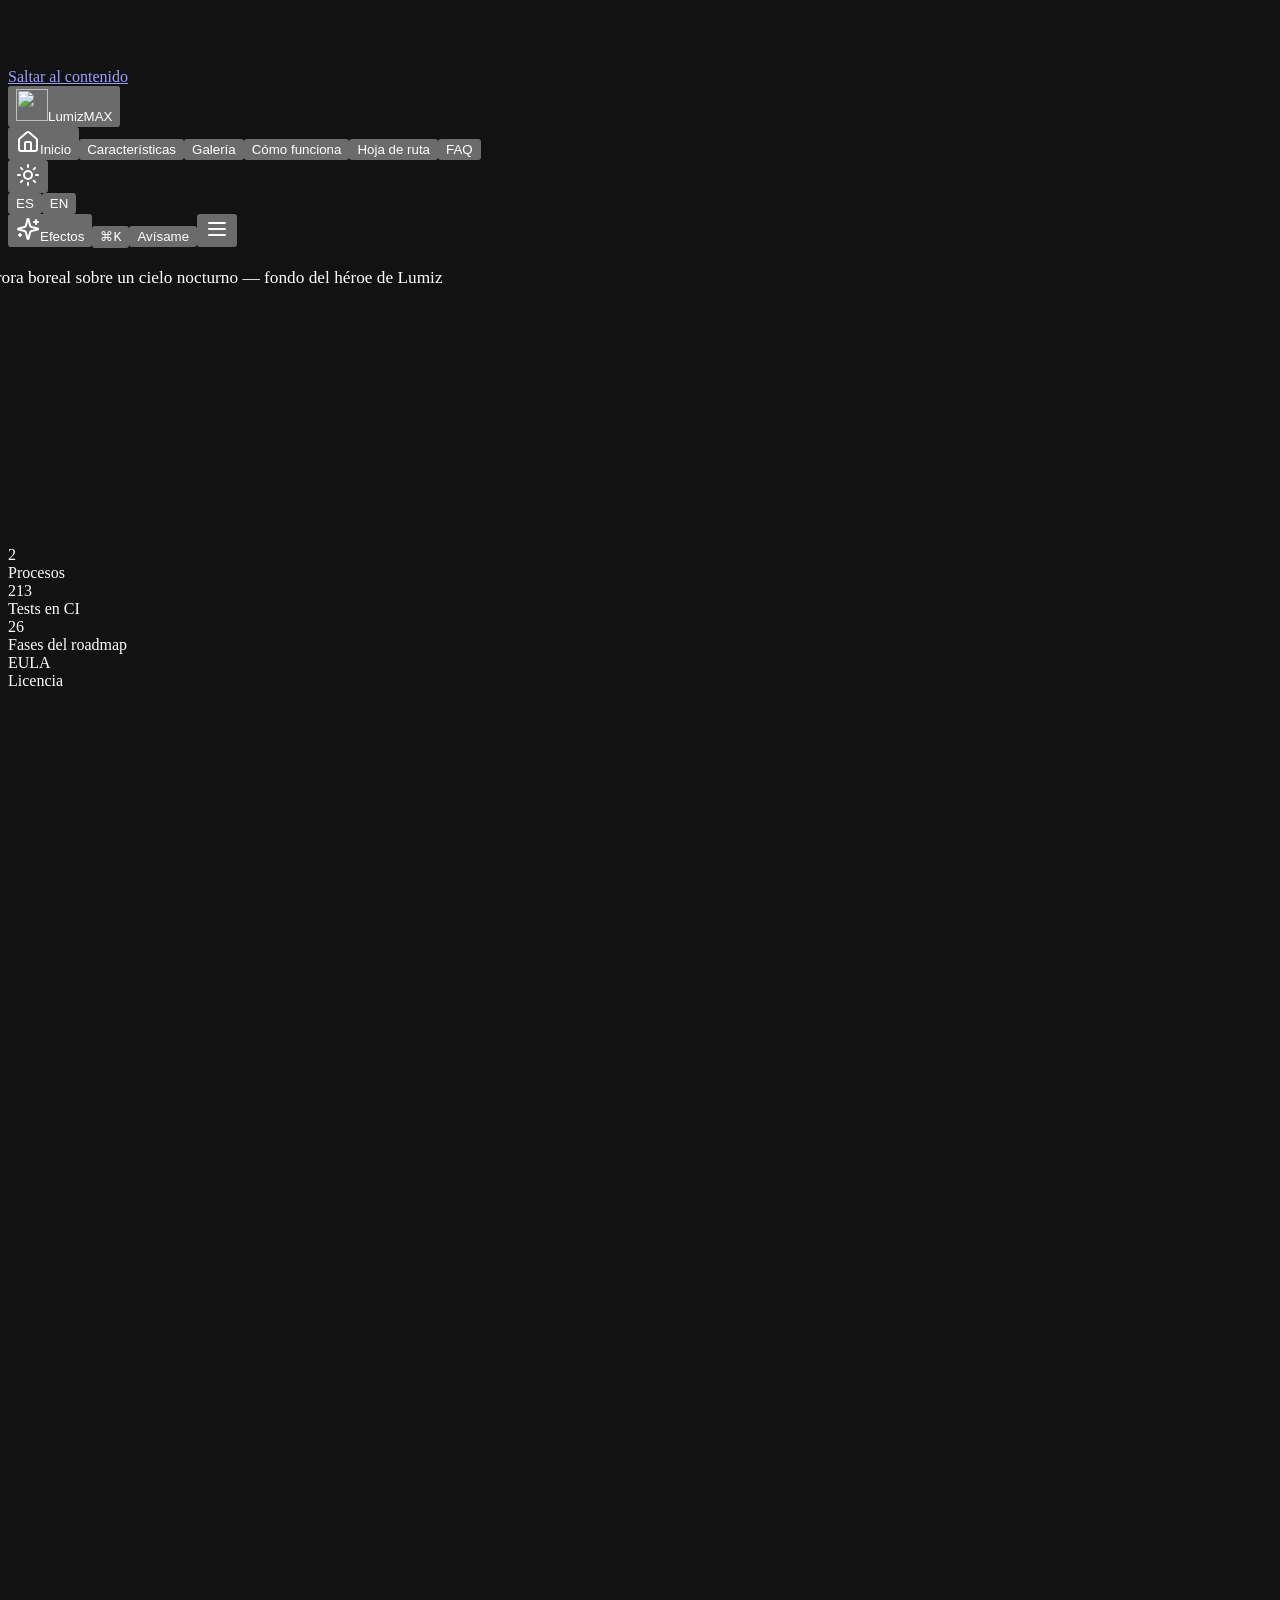
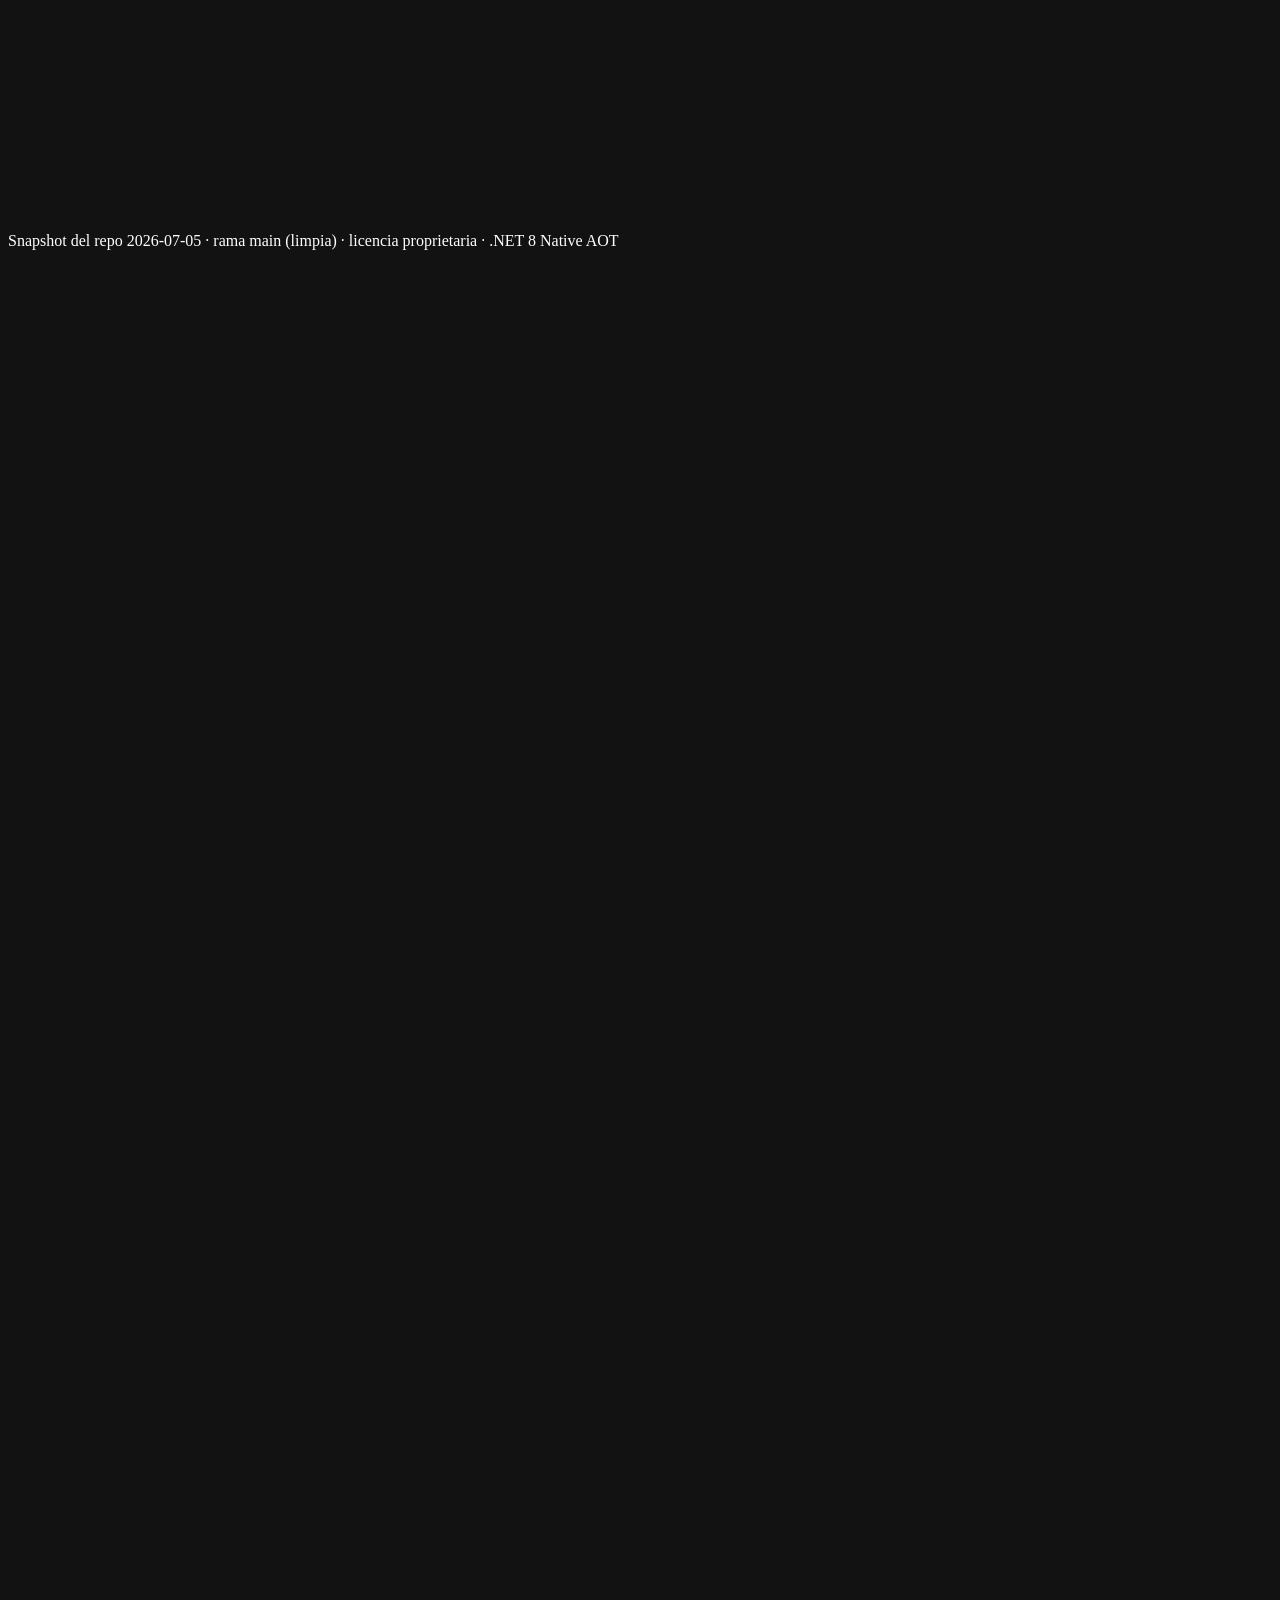
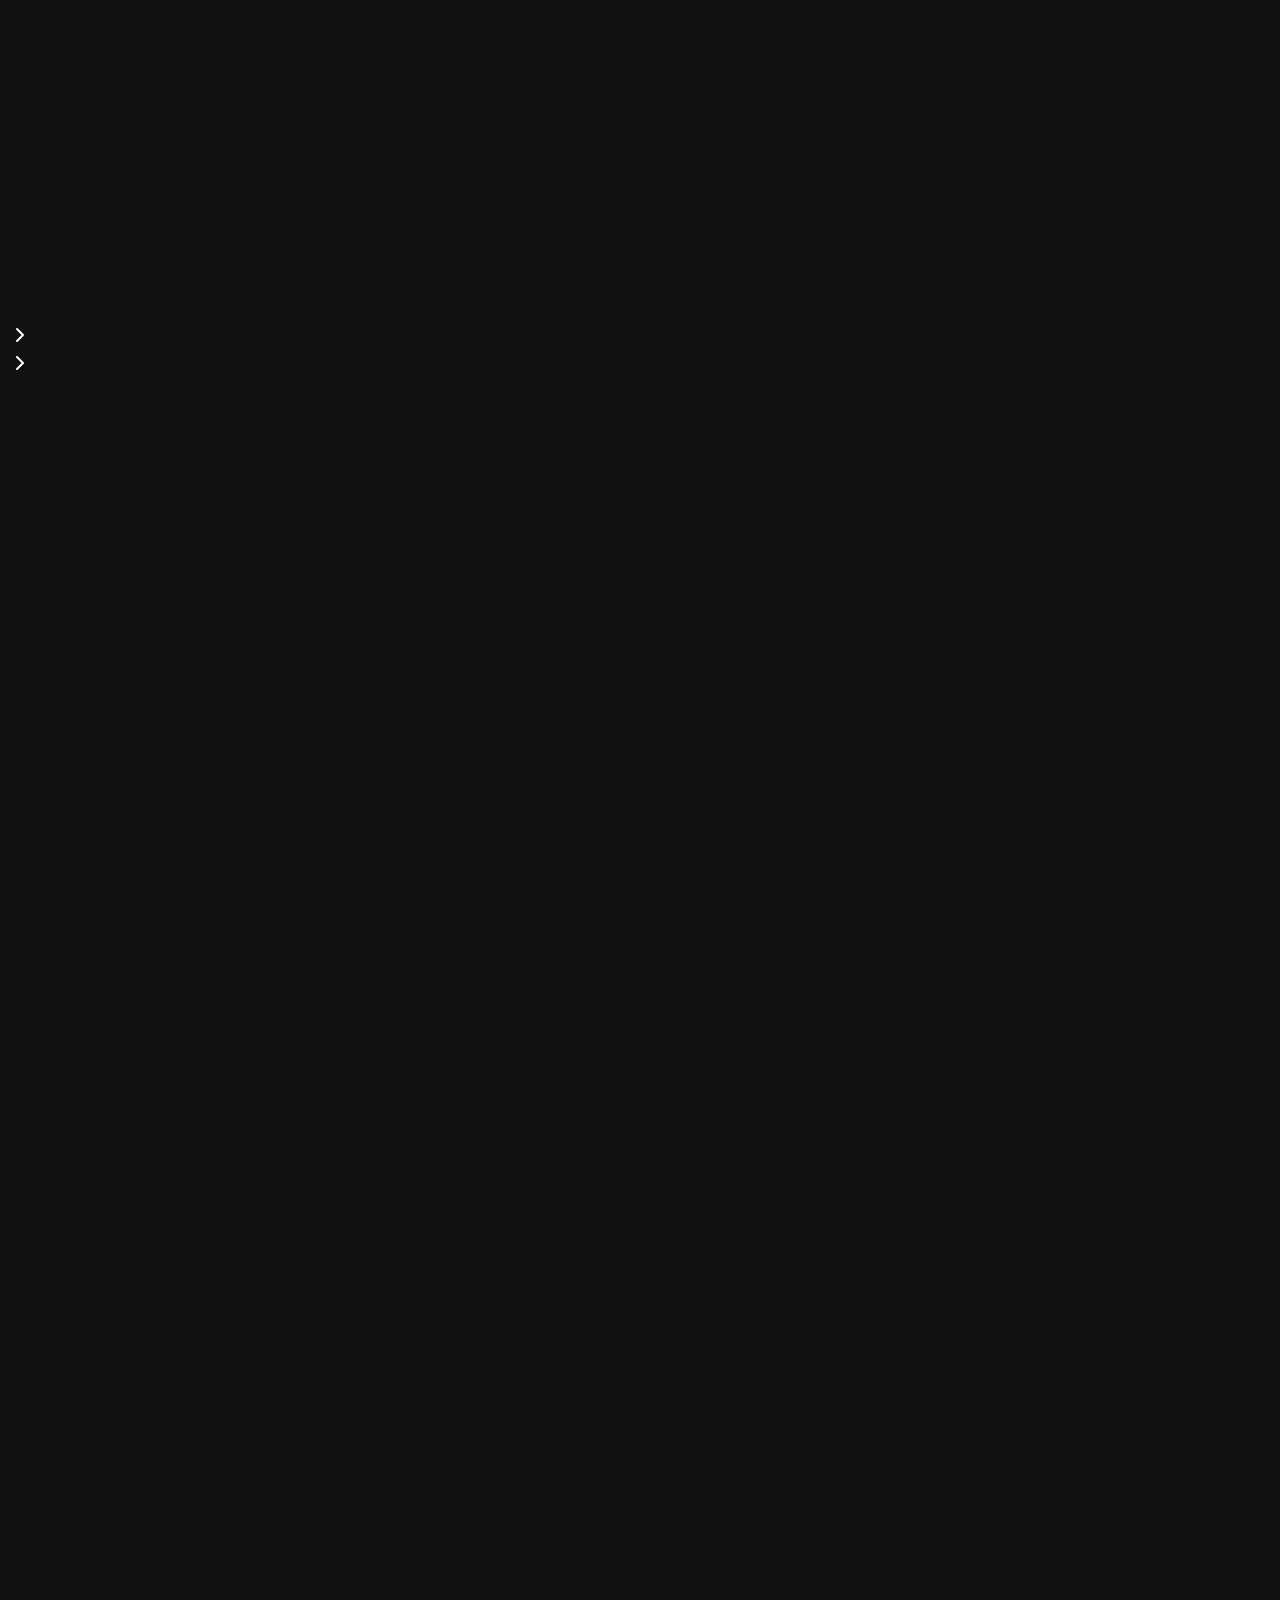
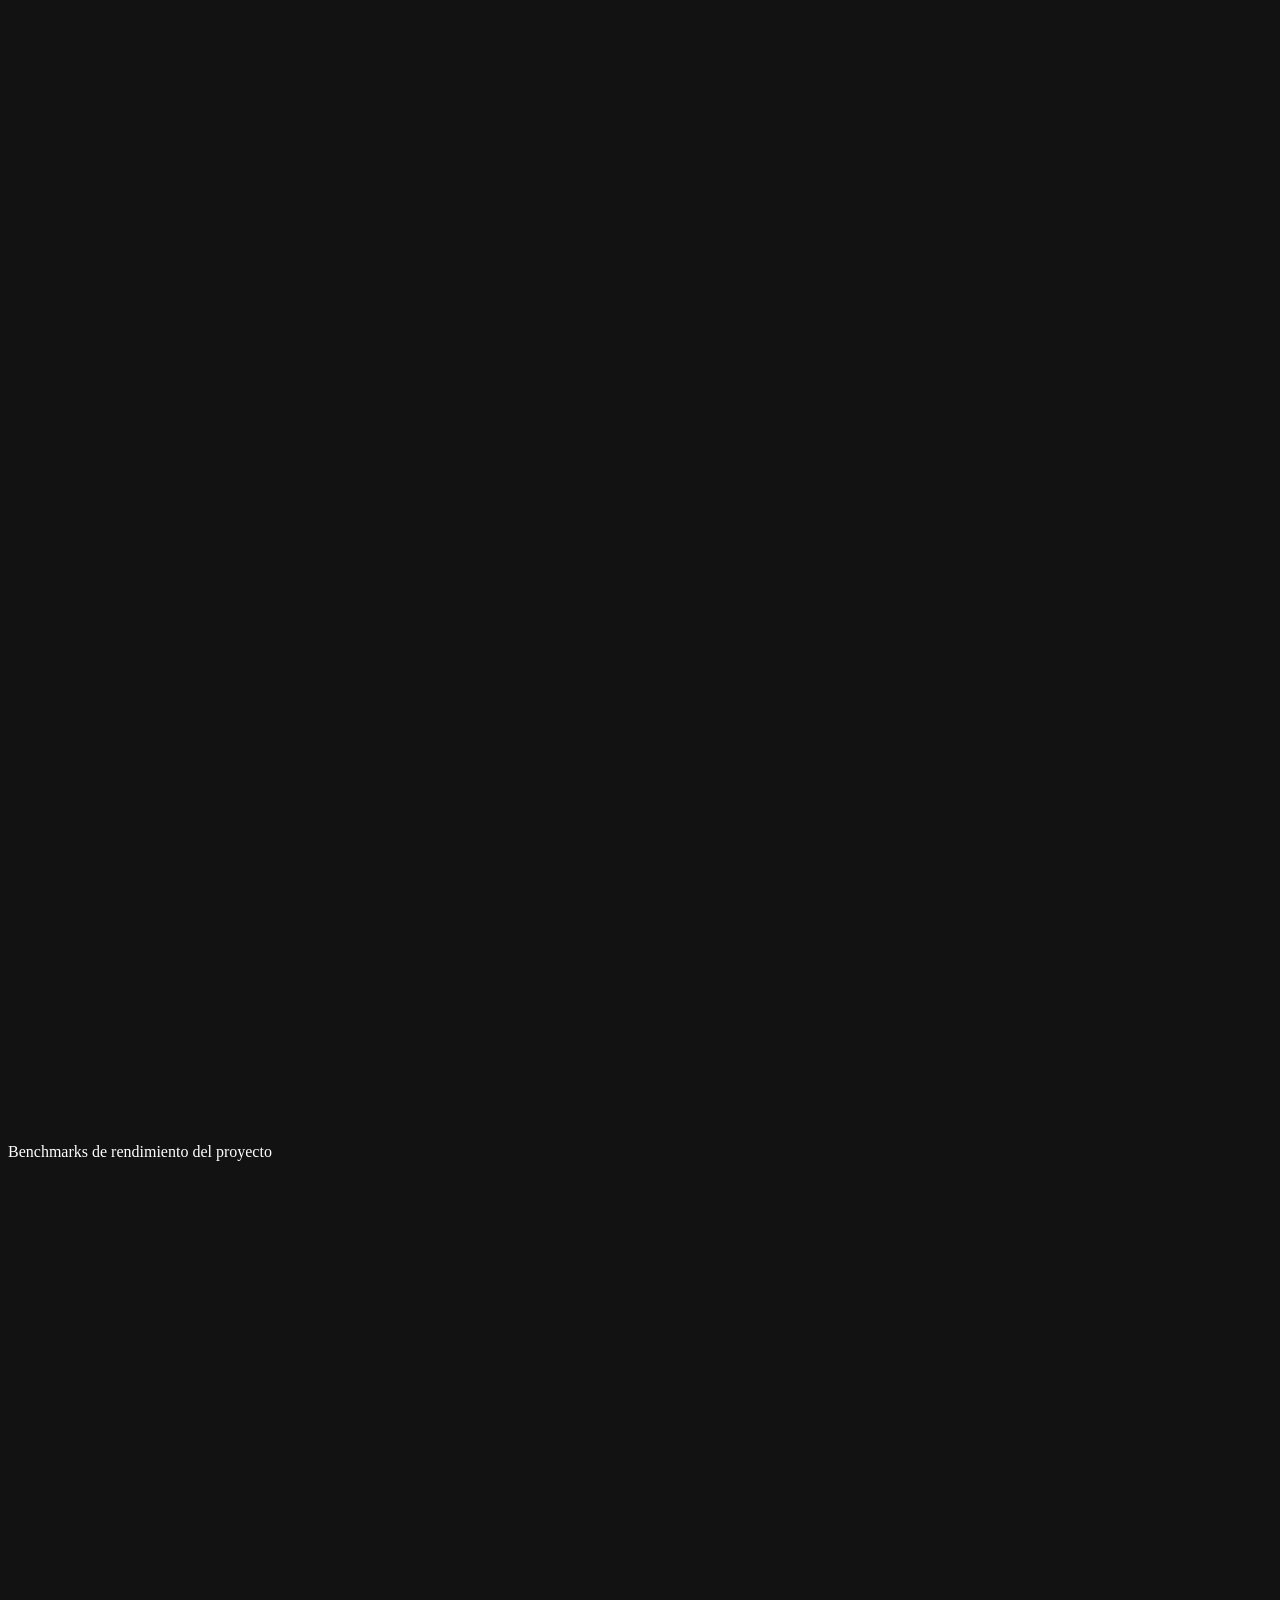
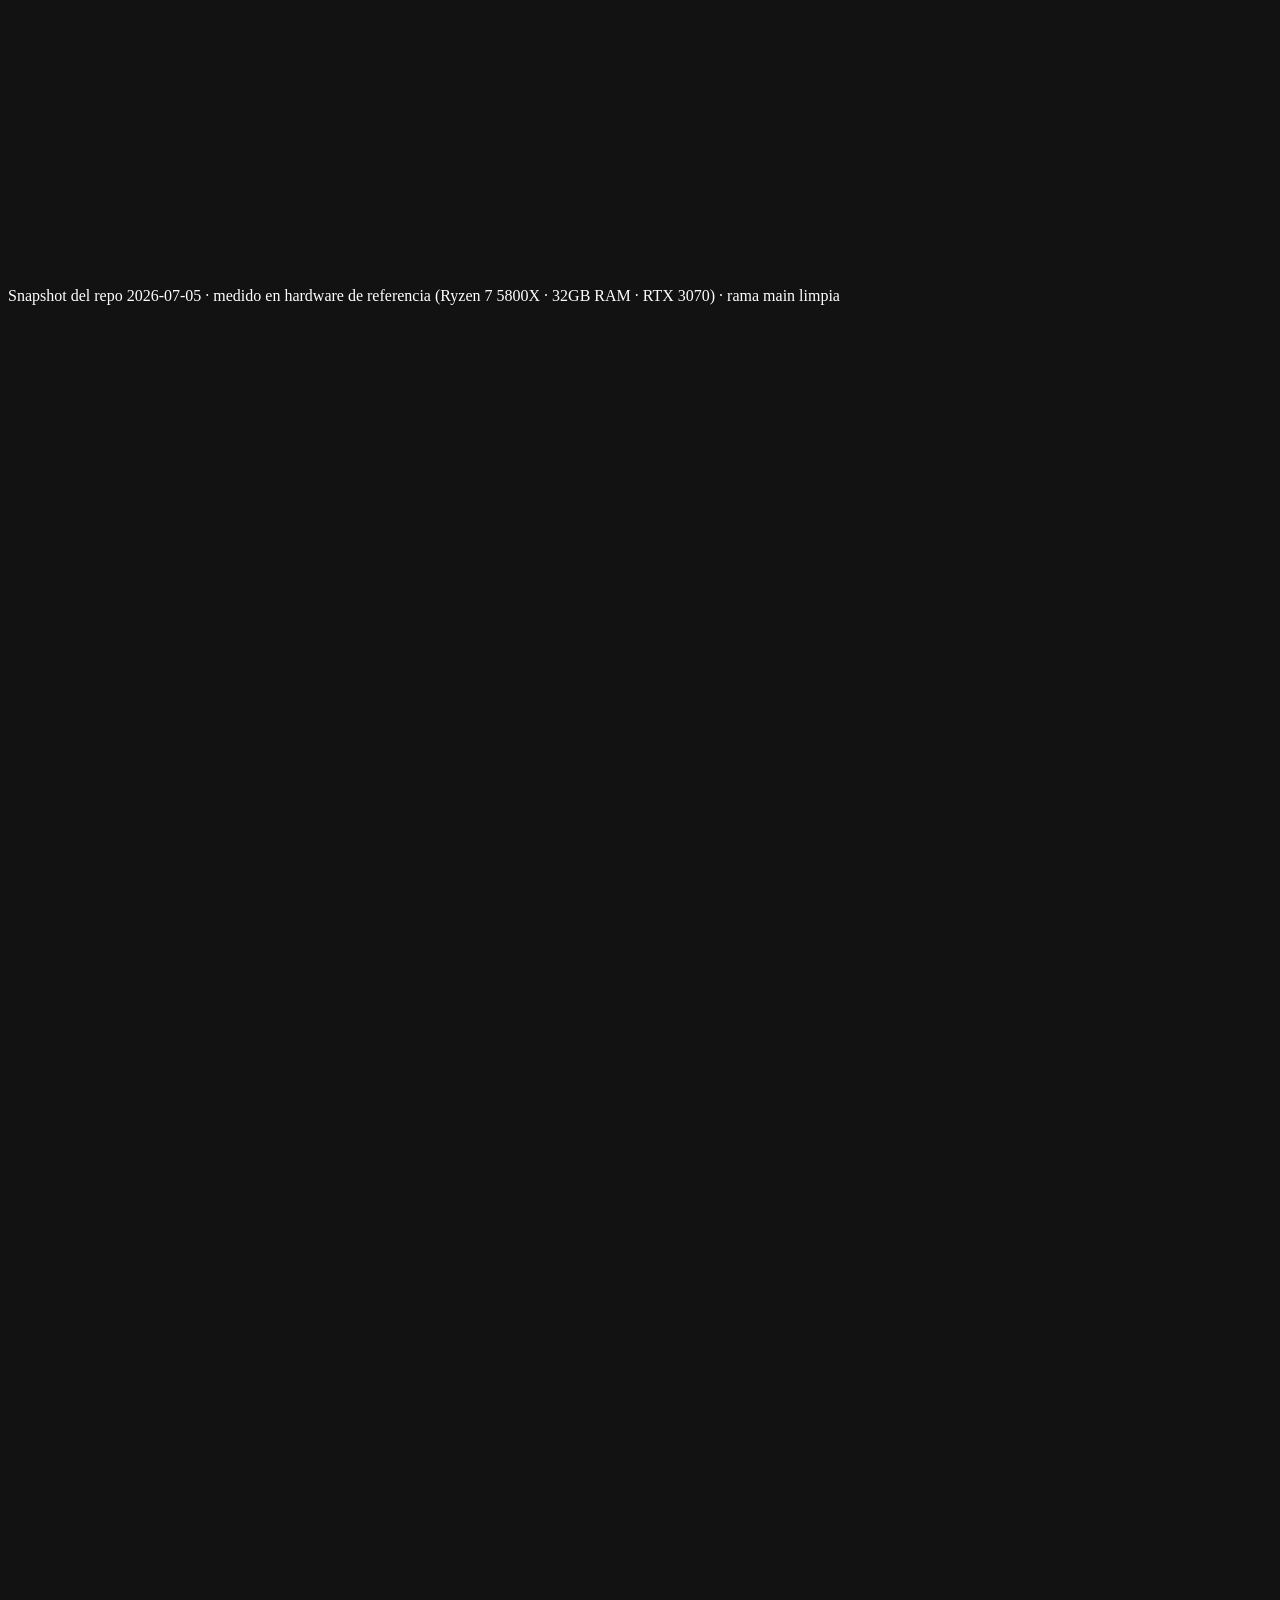
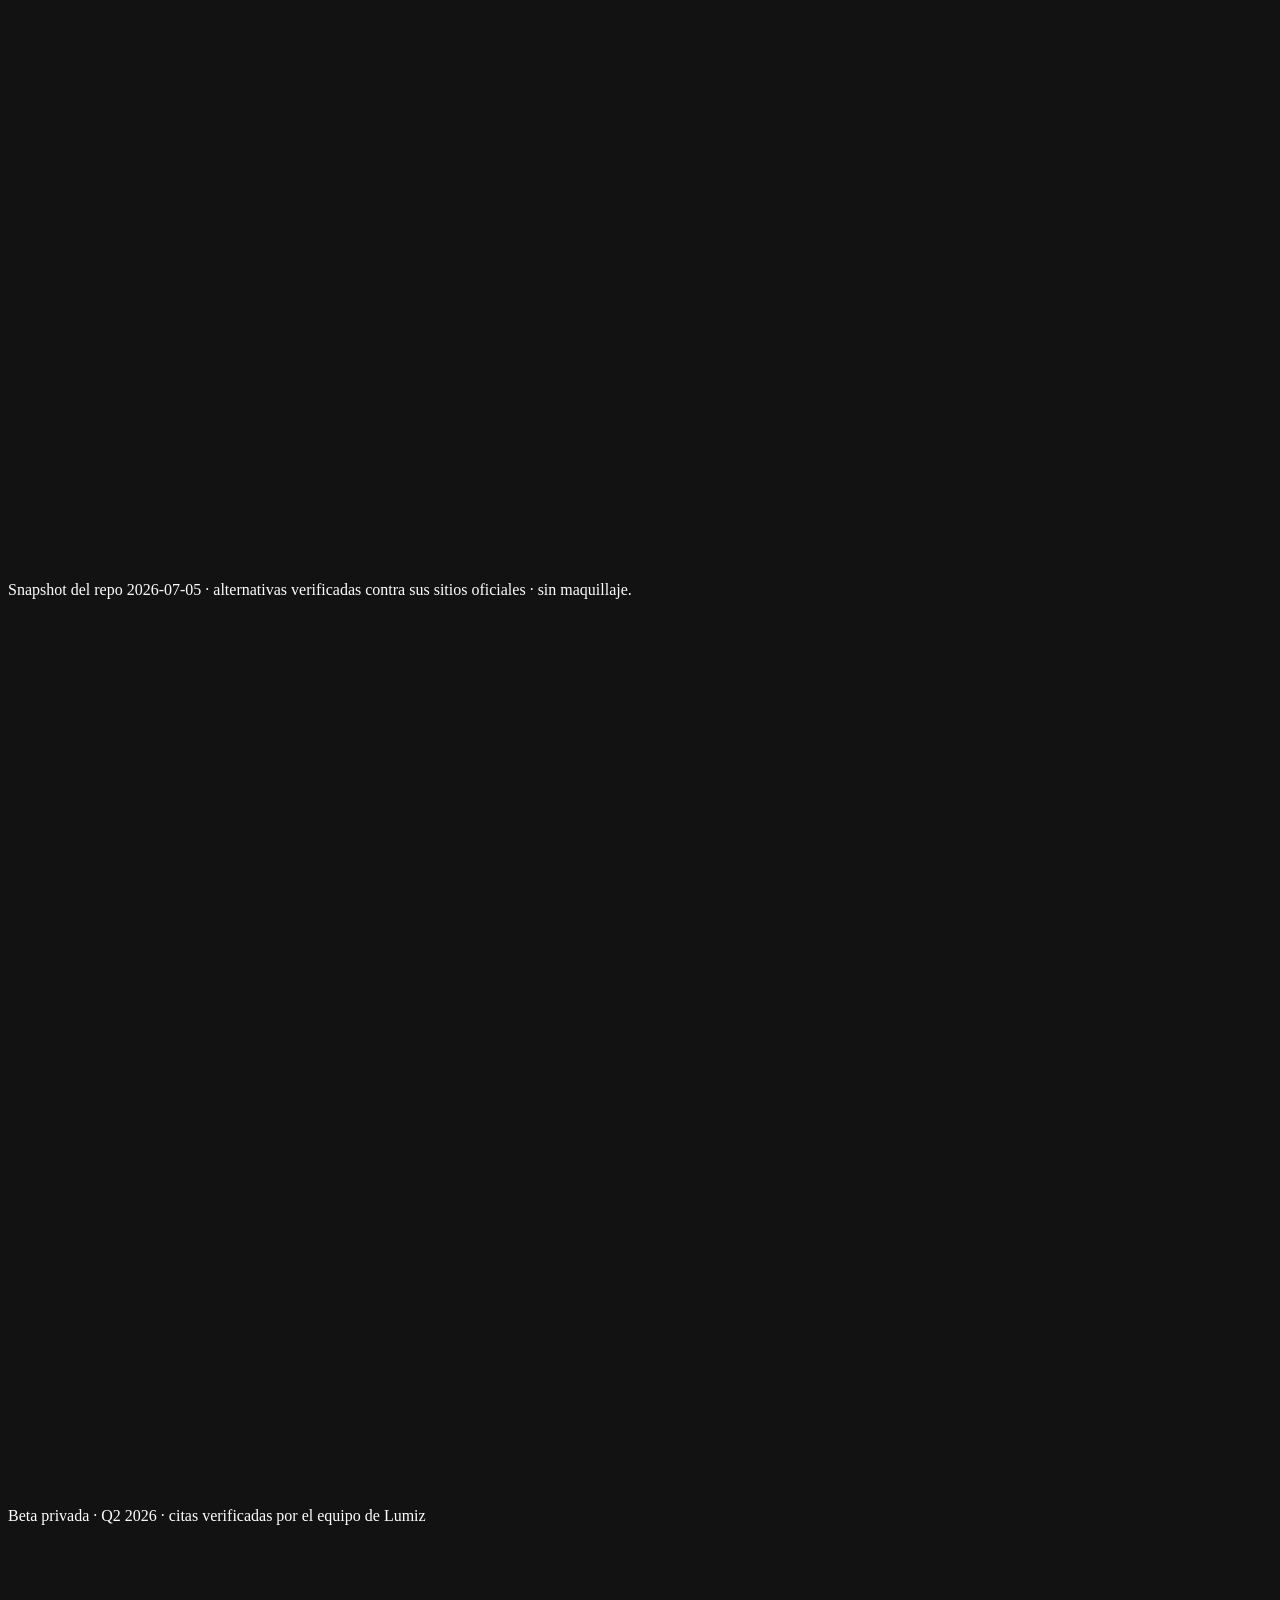
==== commit a6d0c6c5: "Faithful card/detail rebuild + bigger sim window + onSelect bug fix + reduced-motion gaps" ====
--- a/index.html
+++ b/index.html
@@ -1,4 +1,4 @@
-<!DOCTYPE html><!--HDdEkClPx_c17TYXzs47s--><html lang="es"><head><meta charSet="utf-8"/><meta name="viewport" content="width=device-width, initial-scale=1, viewport-fit=cover"/><link rel="preload" href="/LumizWeb/_next/static/media/2a65768255d6b625-s.p.d19752fb.woff2" as="font" crossorigin="" type="font/woff2"/><link rel="preload" href="/LumizWeb/_next/static/media/70e3db2de7f94926-s.p.347f98aa.woff2" as="font" crossorigin="" type="font/woff2"/><link rel="preload" href="/LumizWeb/_next/static/media/797e433ab948586e-s.p.29207c2f.woff2" as="font" crossorigin="" type="font/woff2"/><link rel="preload" href="/LumizWeb/_next/static/media/83afe278b6a6bb3c-s.p.3a6ba036.woff2" as="font" crossorigin="" type="font/woff2"/><link rel="preload" as="image" href="/LumizWeb/lumiz/logo.png"/><link rel="preload" as="image" href="/LumizWeb/lumiz/wallpapers/hero-aurora.png" fetchPriority="high"/><link rel="preload" as="image" href="/LumizWeb/lumiz/wallpapers/hero-space.png"/><link rel="preload" as="image" href="/LumizWeb/lumiz/wallpapers/hero-ocean.png"/><link rel="stylesheet" href="/LumizWeb/_next/static/chunks/76ecda4f2b4e34ab.css" data-precedence="next"/><link rel="stylesheet" href="/LumizWeb/_next/static/chunks/1b0573f3bdeee02b.css" data-precedence="next"/><link rel="preload" as="script" fetchPriority="low" href="/LumizWeb/_next/static/chunks/58c60a5fa6b544da.js"/><script src="/LumizWeb/_next/static/chunks/771dedee3f5e1621.js" async=""></script><script src="/LumizWeb/_next/static/chunks/2eebdf550ce2a292.js" async=""></script><script src="/LumizWeb/_next/static/chunks/turbopack-696a811b07fbc291.js" async=""></script><script src="/LumizWeb/_next/static/chunks/ef68371b204617c3.js" async=""></script><script src="/LumizWeb/_next/static/chunks/3fca2e4fffc6f277.js" async=""></script><script src="/LumizWeb/_next/static/chunks/2f236954d6a65e12.js" async=""></script><script src="/LumizWeb/_next/static/chunks/391666d97f20042d.js" async=""></script><link rel="sitemap" type="application/xml" title="Sitemap" href="/sitemap.xml"/><meta name="next-size-adjust" content=""/><meta name="theme-color" content="#08090B"/><meta name="color-scheme" content="dark light"/><title>Lumiz — Native dynamic wallpapers for Windows 11</title><meta name="description" content="Lumiz — native dynamic wallpapers for Windows 11. Image and GIF wallpapers rendered behind your desktop icons via Direct3D 11, with video playback in development. Dual-process architecture. Currently in development."/><meta name="application-name" content="Lumiz"/><meta name="author" content="Lumiz Contributors"/><meta name="keywords" content="Lumiz,wallpapers,dynamic wallpaper,Windows 11,4K,8K,wallpaper engine,image wallpaper,GIF wallpaper,Direct3D 11,WinUI 3,live wallpaper"/><meta name="creator" content="Lumiz Contributors"/><meta name="publisher" content="Lumiz"/><meta name="robots" content="index, follow"/><meta name="googlebot" content="index, follow, max-image-preview:large"/><meta name="category" content="technology"/><link rel="canonical" href="https://mmortexx.github.io/LumizWeb/"/><link rel="alternate" hrefLang="es" href="https://mmortexx.github.io/LumizWeb/"/><link rel="alternate" hrefLang="en" href="https://mmortexx.github.io/LumizWeb/"/><link rel="alternate" hrefLang="x-default" href="https://mmortexx.github.io/LumizWeb/"/><meta property="og:title" content="Lumiz — Native dynamic wallpapers for Windows 11"/><meta property="og:description" content="Lumiz — native dynamic wallpapers for Windows 11. Image and GIF wallpapers rendered behind your desktop icons via Direct3D 11."/><meta property="og:url" content="https://mmortexx.github.io/LumizWeb/"/><meta property="og:site_name" content="Lumiz"/><meta property="og:locale" content="en_US"/><meta property="og:image" content="https://mmortexx.github.io/LumizWeb/lumiz/wallpapers/hero-aurora.png"/><meta property="og:image:width" content="1344"/><meta property="og:image:height" content="768"/><meta property="og:image:alt" content="Aurora — a vivid emerald and violet northern-lights wallpaper from the Lumiz catalog"/><meta property="og:type" content="website"/><meta name="twitter:card" content="summary_large_image"/><meta name="twitter:site" content="@mmortexx"/><meta name="twitter:creator" content="@mmortexx"/><meta name="twitter:title" content="Lumiz — Native dynamic wallpapers for Windows 11"/><meta name="twitter:description" content="Lumiz — native dynamic wallpapers for Windows 11. Image and GIF wallpapers rendered behind your desktop icons via Direct3D 11."/><meta name="twitter:image" content="https://mmortexx.github.io/LumizWeb/lumiz/wallpapers/hero-aurora.png"/><link rel="shortcut icon" href="/LumizWeb/lumiz/favicon.png"/><link rel="icon" href="/LumizWeb/lumiz/logo.png" type="image/png" sizes="256x256"/><link rel="icon" href="/LumizWeb/lumiz/favicon.png" type="image/png" sizes="64x64"/><link rel="apple-touch-icon" href="/LumizWeb/lumiz/logo.png"/><script>
+<!DOCTYPE html><!--iC287COmRqo1BpYWcEgil--><html lang="es"><head><meta charSet="utf-8"/><meta name="viewport" content="width=device-width, initial-scale=1, viewport-fit=cover"/><link rel="preload" href="/LumizWeb/_next/static/media/2a65768255d6b625-s.p.d19752fb.woff2" as="font" crossorigin="" type="font/woff2"/><link rel="preload" href="/LumizWeb/_next/static/media/70e3db2de7f94926-s.p.347f98aa.woff2" as="font" crossorigin="" type="font/woff2"/><link rel="preload" href="/LumizWeb/_next/static/media/797e433ab948586e-s.p.29207c2f.woff2" as="font" crossorigin="" type="font/woff2"/><link rel="preload" href="/LumizWeb/_next/static/media/83afe278b6a6bb3c-s.p.3a6ba036.woff2" as="font" crossorigin="" type="font/woff2"/><link rel="preload" as="image" href="/LumizWeb/lumiz/logo.png"/><link rel="preload" as="image" href="/LumizWeb/lumiz/wallpapers/hero-aurora.png" fetchPriority="high"/><link rel="preload" as="image" href="/LumizWeb/lumiz/wallpapers/hero-space.png"/><link rel="preload" as="image" href="/LumizWeb/lumiz/wallpapers/hero-ocean.png"/><link rel="stylesheet" href="/LumizWeb/_next/static/chunks/76ecda4f2b4e34ab.css" data-precedence="next"/><link rel="stylesheet" href="/LumizWeb/_next/static/chunks/495b11540ec2dfb5.css" data-precedence="next"/><link rel="preload" as="script" fetchPriority="low" href="/LumizWeb/_next/static/chunks/58c60a5fa6b544da.js"/><script src="/LumizWeb/_next/static/chunks/771dedee3f5e1621.js" async=""></script><script src="/LumizWeb/_next/static/chunks/2eebdf550ce2a292.js" async=""></script><script src="/LumizWeb/_next/static/chunks/turbopack-696a811b07fbc291.js" async=""></script><script src="/LumizWeb/_next/static/chunks/ef68371b204617c3.js" async=""></script><script src="/LumizWeb/_next/static/chunks/3fca2e4fffc6f277.js" async=""></script><script src="/LumizWeb/_next/static/chunks/2f236954d6a65e12.js" async=""></script><script src="/LumizWeb/_next/static/chunks/bfcc5f1c38dc000e.js" async=""></script><link rel="sitemap" type="application/xml" title="Sitemap" href="/sitemap.xml"/><meta name="next-size-adjust" content=""/><meta name="theme-color" content="#08090B"/><meta name="color-scheme" content="dark light"/><title>Lumiz — Native dynamic wallpapers for Windows 11</title><meta name="description" content="Lumiz — native dynamic wallpapers for Windows 11. Image and GIF wallpapers rendered behind your desktop icons via Direct3D 11, with video playback in development. Dual-process architecture. Currently in development."/><meta name="application-name" content="Lumiz"/><meta name="author" content="Lumiz Contributors"/><meta name="keywords" content="Lumiz,wallpapers,dynamic wallpaper,Windows 11,4K,8K,wallpaper engine,image wallpaper,GIF wallpaper,Direct3D 11,WinUI 3,live wallpaper"/><meta name="creator" content="Lumiz Contributors"/><meta name="publisher" content="Lumiz"/><meta name="robots" content="index, follow"/><meta name="googlebot" content="index, follow, max-image-preview:large"/><meta name="category" content="technology"/><link rel="canonical" href="https://mmortexx.github.io/LumizWeb/"/><link rel="alternate" hrefLang="es" href="https://mmortexx.github.io/LumizWeb/"/><link rel="alternate" hrefLang="en" href="https://mmortexx.github.io/LumizWeb/"/><link rel="alternate" hrefLang="x-default" href="https://mmortexx.github.io/LumizWeb/"/><meta property="og:title" content="Lumiz — Native dynamic wallpapers for Windows 11"/><meta property="og:description" content="Lumiz — native dynamic wallpapers for Windows 11. Image and GIF wallpapers rendered behind your desktop icons via Direct3D 11."/><meta property="og:url" content="https://mmortexx.github.io/LumizWeb/"/><meta property="og:site_name" content="Lumiz"/><meta property="og:locale" content="en_US"/><meta property="og:image" content="https://mmortexx.github.io/LumizWeb/lumiz/wallpapers/hero-aurora.png"/><meta property="og:image:width" content="1344"/><meta property="og:image:height" content="768"/><meta property="og:image:alt" content="Aurora — a vivid emerald and violet northern-lights wallpaper from the Lumiz catalog"/><meta property="og:type" content="website"/><meta name="twitter:card" content="summary_large_image"/><meta name="twitter:site" content="@mmortexx"/><meta name="twitter:creator" content="@mmortexx"/><meta name="twitter:title" content="Lumiz — Native dynamic wallpapers for Windows 11"/><meta name="twitter:description" content="Lumiz — native dynamic wallpapers for Windows 11. Image and GIF wallpapers rendered behind your desktop icons via Direct3D 11."/><meta name="twitter:image" content="https://mmortexx.github.io/LumizWeb/lumiz/wallpapers/hero-aurora.png"/><link rel="shortcut icon" href="/LumizWeb/lumiz/favicon.png"/><link rel="icon" href="/LumizWeb/lumiz/logo.png" type="image/png" sizes="256x256"/><link rel="icon" href="/LumizWeb/lumiz/favicon.png" type="image/png" sizes="64x64"/><link rel="apple-touch-icon" href="/LumizWeb/lumiz/logo.png"/><script>
 (function(){try{
   var root = document.documentElement;
   var t = null, eff = null;
@@ -14,7 +14,7 @@
     document.documentElement.style.colorScheme = 'dark';
   } catch (e2) {}
 }})();
-</script><script src="/LumizWeb/_next/static/chunks/a6dad97d9634a72d.js" noModule=""></script></head><body class="inter_7b064e0d-module__MOT0tq__variable playfair_display_9f8d1277-module__sgEDCq__variable geist_mono_1bf8cbf6-module__FlyLvG__variable antialiased bg-background text-foreground min-h-screen flex flex-col relative"><div hidden=""><!--$--><!--/$--></div><div aria-hidden="true" class="pointer-events-none fixed inset-0 z-[100] opacity-[0.025] mix-blend-overlay" style="background-image:url(&quot;data:image/svg+xml,%3Csvg xmlns=&#x27;http://www.w3.org/2000/svg&#x27; width=&#x27;200&#x27; height=&#x27;200&#x27;%3E%3Cfilter id=&#x27;n&#x27;%3E%3CfeTurbulence type=&#x27;fractalNoise&#x27; baseFrequency=&#x27;0.85&#x27; numOctaves=&#x27;3&#x27; stitchTiles=&#x27;stitch&#x27;/%3E%3C/filter%3E%3Crect width=&#x27;100%25&#x27; height=&#x27;100%25&#x27; filter=&#x27;url(%23n)&#x27;/%3E%3C/svg%3E&quot;)"></div><div role="status" aria-live="polite" aria-label="Lumiz iniciando" class="fixed inset-0 z-[200] flex items-center justify-center bg-[#08090B]" style="opacity:1;transition:opacity 700ms ease"><div class="flex w-full max-w-md flex-col items-center gap-6 px-6"><div class="relative" style="opacity:0;transform:scale(0.9);transition:opacity 700ms ease, transform 700ms cubic-bezier(0.22,1,0.36,1)"><img src="/LumizWeb/lumiz/logo.png" alt="" aria-hidden="true" width="56" height="56" class="size-14 rounded-2xl"/><div aria-hidden="true" class="absolute inset-0 rounded-2xl bg-white/10 blur-xl"></div></div><div aria-hidden="true" class="w-full space-y-1 font-mono text-[11px]"></div><div aria-hidden="true" class="h-px w-full overflow-hidden rounded-full bg-white/[0.06]"><div class="h-full w-full bg-gradient-to-r from-transparent via-foreground/60 to-transparent" style="transform:translateX(-100%);transition:transform 1200ms cubic-bezier(0.22,1,0.36,1)"></div></div></div></div><a href="#top" class="sr-only focus:not-sr-only focus:fixed focus:left-4 focus:top-4 focus:z-[100] focus:rounded-lg focus:bg-foreground focus:px-4 focus:py-2 focus:text-sm focus:font-medium focus:text-background">Saltar al contenido</a><div aria-hidden="true" class="pointer-events-none fixed inset-x-0 top-0 z-[70] h-px origin-left bg-gradient-to-r from-foreground/40 via-foreground to-foreground/40" style="transform:scaleX(0)"></div><div class="reading-progress" aria-hidden="true"><div class="reading-progress__fill" style="transform:scaleX(0)"></div></div><header class="fixed inset-x-0 top-0 z-50 transition-all duration-500 ease-out motion-reduce:transition-colors motion-reduce:translate-y-0 opacity-0 -translate-y-5 over-hero"><div class="mx-auto flex h-16 items-center justify-between gap-4 px-4 transition-all duration-300 sm:px-6 lg:px-8 max-w-6xl"><button type="button" class="inline-flex min-h-11 items-center gap-2 rounded-lg px-1 py-1 outline-none transition-opacity hover:opacity-80 focus-visible:ring-2 focus-visible:ring-accent/50 drop-shadow-[0_1px_2px_rgba(0,0,0,0.4)]" aria-label="Lumiz — volver arriba"><span role="img" aria-label="Lumiz" class="inline-flex select-none items-center gap-2.5"><img src="/LumizWeb/lumiz/logo.png" alt="" aria-hidden="true" width="32" height="32" class="size-8 shrink-0 rounded-lg" decoding="async"/><span aria-hidden="true" class="break-words text-[1.02rem] font-medium tracking-tight text-foreground">Lumiz</span></span><span class="header-badge rounded border border-border px-1 py-0.5 text-[9px] font-bold text-muted-foreground">MAX</span></button><nav class="hidden items-center gap-0.5 md:flex" aria-label="Principal"><button type="button" data-navlink="top" aria-current="page" class="relative inline-flex min-h-11 items-center gap-1.5 rounded-lg px-3 text-[13px] font-medium transition-colors outline-none focus-visible:ring-2 focus-visible:ring-accent/50 hover:bg-foreground/[0.04] drop-shadow-[0_1px_2px_rgba(0,0,0,0.4)] text-foreground"><svg xmlns="http://www.w3.org/2000/svg" width="24" height="24" viewBox="0 0 24 24" fill="none" stroke="currentColor" stroke-width="2" stroke-linecap="round" stroke-linejoin="round" class="lucide lucide-house size-3.5" aria-hidden="true"><path d="M15 21v-8a1 1 0 0 0-1-1h-4a1 1 0 0 0-1 1v8"></path><path d="M3 10a2 2 0 0 1 .709-1.528l7-5.999a2 2 0 0 1 2.582 0l7 5.999A2 2 0 0 1 21 10v9a2 2 0 0 1-2 2H5a2 2 0 0 1-2-2z"></path></svg>Inicio<span class="absolute -bottom-0.5 left-3 right-3 h-0.5 rounded-full bg-foreground"></span></button><button type="button" data-navlink="features" class="relative inline-flex min-h-11 items-center gap-1.5 rounded-lg px-3 text-[13px] font-medium transition-colors outline-none focus-visible:ring-2 focus-visible:ring-accent/50 hover:bg-foreground/[0.04] drop-shadow-[0_1px_2px_rgba(0,0,0,0.4)] text-muted-foreground hover:text-foreground">Características</button><button type="button" data-navlink="showcase" class="relative inline-flex min-h-11 items-center gap-1.5 rounded-lg px-3 text-[13px] font-medium transition-colors outline-none focus-visible:ring-2 focus-visible:ring-accent/50 hover:bg-foreground/[0.04] drop-shadow-[0_1px_2px_rgba(0,0,0,0.4)] text-muted-foreground hover:text-foreground">Galería</button><button type="button" data-navlink="how-it-works" class="relative inline-flex min-h-11 items-center gap-1.5 rounded-lg px-3 text-[13px] font-medium transition-colors outline-none focus-visible:ring-2 focus-visible:ring-accent/50 hover:bg-foreground/[0.04] drop-shadow-[0_1px_2px_rgba(0,0,0,0.4)] text-muted-foreground hover:text-foreground">Cómo funciona</button><button type="button" data-navlink="roadmap" class="relative inline-flex min-h-11 items-center gap-1.5 rounded-lg px-3 text-[13px] font-medium transition-colors outline-none focus-visible:ring-2 focus-visible:ring-accent/50 hover:bg-foreground/[0.04] drop-shadow-[0_1px_2px_rgba(0,0,0,0.4)] text-muted-foreground hover:text-foreground">Hoja de ruta</button><button type="button" data-navlink="faq" class="relative inline-flex min-h-11 items-center gap-1.5 rounded-lg px-3 text-[13px] font-medium transition-colors outline-none focus-visible:ring-2 focus-visible:ring-accent/50 hover:bg-foreground/[0.04] drop-shadow-[0_1px_2px_rgba(0,0,0,0.4)] text-muted-foreground hover:text-foreground">FAQ</button></nav><div class="flex items-center gap-2"><button type="button" aria-label="Cambiar a modo claro" aria-pressed="false" title="Modo oscuro" class="header-control min-w-11 items-center justify-center rounded-lg text-muted-foreground transition-colors hover:bg-foreground/[0.06] hover:text-foreground focus-visible:outline-none focus-visible:ring-2 focus-visible:ring-accent/50 hidden min-h-11 md:inline-flex drop-shadow-[0_1px_2px_rgba(0,0,0,0.4)]"><span class="inline-flex transition-transform duration-500 ease-out" style="transform:rotate(-12deg)"><svg xmlns="http://www.w3.org/2000/svg" width="24" height="24" viewBox="0 0 24 24" fill="none" stroke="currentColor" stroke-width="2" stroke-linecap="round" stroke-linejoin="round" class="lucide lucide-sun size-4" aria-hidden="true"><circle cx="12" cy="12" r="4"></circle><path d="M12 2v2"></path><path d="M12 20v2"></path><path d="m4.93 4.93 1.41 1.41"></path><path d="m17.66 17.66 1.41 1.41"></path><path d="M2 12h2"></path><path d="M20 12h2"></path><path d="m6.34 17.66-1.41 1.41"></path><path d="m19.07 4.93-1.41 1.41"></path></svg></span></button><div class="items-center rounded-full border border-border bg-foreground/[0.03] p-0.5 text-[11px] font-medium hidden sm:inline-flex drop-shadow-[0_1px_2px_rgba(0,0,0,0.4)]" role="group" aria-label="Selector de idioma"><button type="button" aria-pressed="true" aria-label="Español (activado)" class="header-control inline-flex min-h-11 min-w-11 items-center justify-center rounded-full px-3 py-1 outline-none transition-all duration-300 focus-visible:ring-2 focus-visible:ring-accent/50 active:scale-95 header-lang-active bg-foreground text-background">ES</button><button type="button" aria-pressed="false" aria-label="Inglés" class="header-control inline-flex min-h-11 min-w-11 items-center justify-center rounded-full px-3 py-1 outline-none transition-all duration-300 focus-visible:ring-2 focus-visible:ring-accent/50 active:scale-95 text-muted-foreground hover:text-foreground">EN</button></div><button type="button" aria-label="Reducir intensidad de efectos" aria-pressed="false" title="Efectos completos" class="header-control min-h-11 items-center gap-1.5 rounded-full border border-border bg-foreground/[0.03] px-3 text-muted-foreground outline-none transition-all duration-300 hover:border-foreground/20 hover:text-foreground focus-visible:ring-2 focus-visible:ring-accent/50 active:scale-95 hidden lg:inline-flex drop-shadow-[0_1px_2px_rgba(0,0,0,0.4)]"><span class="inline-flex transition-transform duration-500 ease-out" style="transform:scale(1) rotate(0deg)" aria-hidden="true"><svg xmlns="http://www.w3.org/2000/svg" width="24" height="24" viewBox="0 0 24 24" fill="none" stroke="currentColor" stroke-width="2" stroke-linecap="round" stroke-linejoin="round" class="lucide lucide-sparkles size-3.5" aria-hidden="true"><path d="M9.937 15.5A2 2 0 0 0 8.5 14.063l-6.135-1.582a.5.5 0 0 1 0-.962L8.5 9.936A2 2 0 0 0 9.937 8.5l1.582-6.135a.5.5 0 0 1 .963 0L14.063 8.5A2 2 0 0 0 15.5 9.937l6.135 1.581a.5.5 0 0 1 0 .964L15.5 14.063a2 2 0 0 0-1.437 1.437l-1.582 6.135a.5.5 0 0 1-.963 0z"></path><path d="M20 3v4"></path><path d="M22 5h-4"></path><path d="M4 17v2"></path><path d="M5 18H3"></path></svg></span><span class="hidden break-words text-[10px] font-medium uppercase tracking-wider sm:inline">Efectos</span></button><button type="button" aria-label="Command palette" class="header-control hidden min-h-11 items-center gap-1.5 rounded-lg border border-border bg-foreground/[0.03] px-2.5 text-muted-foreground transition-colors hover:border-border-strong hover:bg-foreground/[0.06] hover:text-foreground lg:inline-flex drop-shadow-[0_1px_2px_rgba(0,0,0,0.4)]"><kbd class="kbd-hint font-mono text-[10px]">⌘K</kbd></button><button type="button" class="btn-shine inline-flex min-h-11 items-center justify-center rounded-full bg-foreground px-5 text-sm font-medium text-background transition-transform duration-200 hover:-translate-y-0.5 motion-reduce:hover:translate-y-0 active:scale-95 motion-reduce:active:scale-100">Avísame</button><button type="button" aria-haspopup="dialog" aria-expanded="false" aria-controls="radix-_R_r9lfdb_" data-state="closed" data-slot="sheet-trigger" class="header-control inline-flex items-center justify-center gap-2 whitespace-nowrap rounded-md text-sm font-medium transition-all disabled:pointer-events-none disabled:opacity-50 [&amp;_svg]:pointer-events-none [&amp;_svg:not([class*=&#x27;size-&#x27;])]:size-4 shrink-0 [&amp;_svg]:shrink-0 outline-none focus-visible:border-ring focus-visible:ring-ring/50 focus-visible:ring-[3px] aria-invalid:ring-destructive/20 dark:aria-invalid:ring-destructive/40 aria-invalid:border-destructive hover:bg-accent hover:text-accent-foreground dark:hover:bg-accent/50 size-9 md:hidden min-h-11 min-w-11 text-foreground drop-shadow-[0_1px_2px_rgba(0,0,0,0.4)]" aria-label="Abrir menú"><svg xmlns="http://www.w3.org/2000/svg" width="24" height="24" viewBox="0 0 24 24" fill="none" stroke="currentColor" stroke-width="2" stroke-linecap="round" stroke-linejoin="round" class="lucide lucide-menu size-5" aria-hidden="true"><path d="M4 12h16"></path><path d="M4 18h16"></path><path d="M4 6h16"></path></svg></button></div></div></header><div class="fixed left-5 z-40 hidden md:block" style="bottom:calc(1.25rem + env(safe-area-inset-bottom));opacity:0;transform:translateY(8px) scale(0.96)"><div class="pointer-events-auto relative"><button type="button" aria-label="Versión de desarrollo de Lumiz — ir a la hoja de ruta" aria-describedby="_R_25fdb_" class="glass group inline-flex items-center gap-2 rounded-full px-3 py-1.5 text-foreground/80 transition-all duration-200 hover:-translate-y-0.5 motion-reduce:hover:translate-y-0 hover:text-foreground focus-visible:outline-none focus-visible:ring-2 focus-visible:ring-ring focus-visible:ring-offset-2 focus-visible:ring-offset-background"><span class="relative flex size-2" aria-hidden="true"><span class="absolute inline-flex h-full w-full animate-ping rounded-full bg-emerald-400/60"></span><span class="relative inline-flex size-2 rounded-full bg-emerald-400"></span></span><span class="font-mono text-[0.7rem] font-medium tracking-tight">v0.x · en desarrollo</span></button><span id="_R_25fdb_" role="tooltip" class="glass-strong pointer-events-none absolute bottom-full left-0 mb-2 w-max max-w-[15rem] rounded-md px-2.5 py-1.5 text-[0.7rem] font-medium text-foreground transition-all duration-200 motion-reduce:transition-none invisible translate-y-1 opacity-0">Build en desarrollo · Click para ver la hoja de ruta</span></div></div><main id="main-content" class="relative flex-1 outline-none"><section id="top" aria-labelledby="hero-heading" tabindex="-1" class="relative isolate flex min-h-[100svh] flex-col justify-end overflow-hidden outline-none"><div class="absolute inset-0 -z-20" style="transform:scale(1.08) translateY(0px);will-change:transform"><img src="/LumizWeb/lumiz/wallpapers/hero-aurora.png" alt="Aurora boreal sobre un cielo nocturno — fondo del héroe de Lumiz" class="h-full w-full object-cover" loading="eager" fetchPriority="high" decoding="async" style="image-rendering:auto;object-position:center 30%"/></div><div class="absolute inset-0 -z-10 hero-veil"></div><div class="absolute inset-0 -z-10 hero-grad-b"></div><div class="absolute inset-0 -z-10 hero-grad-r"></div><div class="absolute inset-0 -z-10 vignette"></div><div class="absolute inset-x-0 top-0 -z-10 h-32 hero-top-grad"></div><div class="mx-auto w-full max-w-7xl px-4 pb-16 pt-32 sm:px-6 sm:pb-24 lg:px-8"><div class="max-w-3xl"><div style="opacity:0;transform:translateY(16px)"><span class="hero-shadow-badge shimmer-hover inline-flex items-center gap-2.5 rounded-full glass px-4 py-1.5 text-xs font-medium text-white/85"><span aria-hidden="true" class="relative flex size-1.5"><span class="absolute inline-flex h-full w-full rounded-full bg-white opacity-[0.55]"></span><span class="relative inline-flex size-1.5 rounded-full bg-white"></span></span>En desarrollo activo<span class="h-3 w-px bg-white/15"></span><span class="inline-flex items-center gap-1.5 text-white/70"><svg xmlns="http://www.w3.org/2000/svg" width="24" height="24" viewBox="0 0 24 24" fill="none" stroke="currentColor" stroke-width="2" stroke-linecap="round" stroke-linejoin="round" class="lucide lucide-cpu size-3" aria-hidden="true"><path d="M12 20v2"></path><path d="M12 2v2"></path><path d="M17 20v2"></path><path d="M17 2v2"></path><path d="M2 12h2"></path><path d="M2 17h2"></path><path d="M2 7h2"></path><path d="M20 12h2"></path><path d="M20 17h2"></path><path d="M20 7h2"></path><path d="M7 20v2"></path><path d="M7 2v2"></path><rect x="4" y="4" width="16" height="16" rx="2"></rect><rect x="8" y="8" width="8" height="8" rx="1"></rect></svg>WinUI 3 · Direct3D 11</span></span></div><h1 id="hero-heading" class="hero-shadow-title mt-8 flex flex-wrap font-display text-[3rem] font-semibold leading-[0.98] tracking-[-0.035em] text-white sm:text-7xl lg:text-[6.5rem]"><span class="word-mask hero-word mr-[0.25em]"><span class="inline-block text-white" style="opacity:0;transform:translateY(18px)">El motor de</span></span><span class="word-mask hero-word mr-[0.25em]"><span class="inline-block text-white" style="opacity:0;transform:translateY(18px)">wallpapers que</span></span><span class="word-mask hero-word mr-[0.25em]"><span class="inline-block italic font-normal text-white" style="opacity:0;transform:translateY(18px)">Windows merecía.</span></span></h1><div style="opacity:0;transform:translateY(22px)"><p class="hero-shadow-body mt-7 max-w-xl text-base leading-relaxed text-white/90 sm:text-lg">Lumiz renderiza wallpapers de imagen y GIF detrás de los iconos del escritorio — con reproducción de vídeo vía Media Foundation implementada y arquitectura de doble proceso. Actualmente en desarrollo.</p></div><div style="opacity:0;transform:translateY(18px)"><div class="mt-9 flex w-full flex-col items-start gap-3 sm:w-auto sm:flex-row"><div class="w-full sm:w-auto"><a href="#coming-soon" data-slot="button" class="inline-flex items-center justify-center gap-2 whitespace-nowrap font-medium transition-all active:scale-[0.98] disabled:pointer-events-none disabled:opacity-50 [&amp;_svg]:pointer-events-none [&amp;_svg:not([class*=&#x27;size-&#x27;])]:size-4 shrink-0 [&amp;_svg]:shrink-0 outline-none focus-visible:border-ring focus-visible:ring-ring/50 focus-visible:ring-[3px] aria-invalid:ring-destructive/20 dark:aria-invalid:ring-destructive/40 aria-invalid:border-destructive shadow-xs rounded-md has-[&gt;svg]:px-4 btn-shine cta-glow group h-12 w-full bg-foreground px-7 text-base text-background hover:bg-foreground/90 sm:w-auto">Avísame<svg xmlns="http://www.w3.org/2000/svg" width="24" height="24" viewBox="0 0 24 24" fill="none" stroke="currentColor" stroke-width="2" stroke-linecap="round" stroke-linejoin="round" class="lucide lucide-arrow-up-right size-4 transition-transform group-hover:translate-x-0.5 group-hover:-translate-y-0.5" aria-hidden="true"><path d="M7 7h10v10"></path><path d="M7 17 17 7"></path></svg></a></div><a href="#showcase" data-slot="button" class="inline-flex items-center justify-center gap-2 whitespace-nowrap font-medium disabled:pointer-events-none disabled:opacity-50 [&amp;_svg]:pointer-events-none [&amp;_svg:not([class*=&#x27;size-&#x27;])]:size-4 shrink-0 [&amp;_svg]:shrink-0 outline-none focus-visible:border-ring focus-visible:ring-ring/50 focus-visible:ring-[3px] aria-invalid:ring-destructive/20 dark:aria-invalid:ring-destructive/40 aria-invalid:border-destructive border shadow-xs hover:text-accent-foreground dark:bg-input/30 dark:border-input dark:hover:bg-input/50 rounded-md has-[&gt;svg]:px-4 group h-12 w-full border-white/20 bg-white/[0.06] px-7 text-base text-white backdrop-blur-md transition-all active:scale-[0.98] hover:bg-white/[0.12] hover:border-white/30 sm:w-auto">Ver en acción<svg xmlns="http://www.w3.org/2000/svg" width="24" height="24" viewBox="0 0 24 24" fill="none" stroke="currentColor" stroke-width="2" stroke-linecap="round" stroke-linejoin="round" class="lucide lucide-arrow-up-right size-4 transition-transform group-hover:translate-x-0.5 group-hover:-translate-y-0.5" aria-hidden="true"><path d="M7 7h10v10"></path><path d="M7 17 17 7"></path></svg></a></div></div><div style="opacity:0;transform:translateY(16px)"><div class="hero-shadow-meta mt-8 flex flex-wrap items-center gap-x-6 gap-y-2 text-xs text-white/85"><span class="inline-flex items-center gap-1.5"><svg xmlns="http://www.w3.org/2000/svg" width="24" height="24" viewBox="0 0 24 24" fill="none" stroke="currentColor" stroke-width="2" stroke-linecap="round" stroke-linejoin="round" class="lucide lucide-shield-check size-3.5" aria-hidden="true"><path d="M20 13c0 5-3.5 7.5-7.66 8.95a1 1 0 0 1-.67-.01C7.5 20.5 4 18 4 13V6a1 1 0 0 1 1-1c2 0 4.5-1.2 6.24-2.72a1.17 1.17 0 0 1 1.52 0C14.51 3.81 17 5 19 5a1 1 0 0 1 1 1z"></path><path d="m9 12 2 2 4-4"></path></svg>En desarrollo</span><span class="h-3 w-px bg-white/12"></span><span>Wallpapers de imagen y GIF</span><span class="h-3 w-px bg-white/12"></span><span>Vídeo implementado, en validación</span><span class="h-3 w-px bg-white/12"></span><span>Arquitectura de doble proceso</span></div></div></div></div><div style="opacity:0;transform:translateY(8px)"><div class="hero-shadow-meta pointer-events-none absolute inset-x-0 bottom-6 z-10 mx-auto flex w-fit flex-col items-center gap-1.5 text-white/85"><span class="text-[10px] font-medium uppercase tracking-[0.25em]">Scroll</span><span><svg xmlns="http://www.w3.org/2000/svg" width="24" height="24" viewBox="0 0 24 24" fill="none" stroke="currentColor" stroke-width="2" stroke-linecap="round" stroke-linejoin="round" class="lucide lucide-arrow-down size-3.5" aria-hidden="true"><path d="M12 5v14"></path><path d="m19 12-7 7-7-7"></path></svg></span></div></div></section><section id="key-metrics" aria-label="Métricas clave" class="relative py-16"><div class="mx-auto max-w-6xl px-4 sm:px-6 lg:px-8"><div class="grid grid-cols-2 gap-px overflow-hidden rounded-2xl bg-border md:grid-cols-4"><div class="group bg-[var(--bg)] p-6 text-center transition-colors duration-300 hover:bg-foreground/[0.04]"><div class="font-display text-4xl font-semibold tracking-tight tabular-nums text-foreground sm:text-5xl"><span class="tabular-nums" style="font-feature-settings:&quot;tnum&quot;">2</span></div><div class="mt-2 break-words text-xs uppercase tracking-wider text-foreground/70 transition-colors duration-300 group-hover:text-foreground/90">Procesos</div></div><div class="group bg-[var(--bg)] p-6 text-center transition-colors duration-300 hover:bg-foreground/[0.04]"><div class="font-display text-4xl font-semibold tracking-tight tabular-nums text-foreground sm:text-5xl"><span class="tabular-nums" style="font-feature-settings:&quot;tnum&quot;">213</span></div><div class="mt-2 break-words text-xs uppercase tracking-wider text-foreground/70 transition-colors duration-300 group-hover:text-foreground/90">Tests en CI</div></div><div class="group bg-[var(--bg)] p-6 text-center transition-colors duration-300 hover:bg-foreground/[0.04]"><div class="font-display text-4xl font-semibold tracking-tight tabular-nums text-foreground sm:text-5xl"><span class="tabular-nums" style="font-feature-settings:&quot;tnum&quot;">26</span></div><div class="mt-2 break-words text-xs uppercase tracking-wider text-foreground/70 transition-colors duration-300 group-hover:text-foreground/90">Fases del roadmap</div></div><div class="group bg-[var(--bg)] p-6 text-center transition-colors duration-300 hover:bg-foreground/[0.04]"><div class="font-display text-4xl font-semibold tracking-tight tabular-nums text-foreground sm:text-5xl"><span class="tabular-nums" style="font-feature-settings:&quot;tnum&quot;">EULA</span></div><div class="mt-2 break-words text-xs uppercase tracking-wider text-foreground/70 transition-colors duration-300 group-hover:text-foreground/90">Licencia</div></div></div></div></section><section id="metrics" class="relative scroll-mt-20 py-24 sm:py-32" aria-labelledby="metrics-heading"><div aria-hidden="true" data-section-progress="metrics" class="absolute inset-x-0 top-0 h-px bg-foreground/10"></div><div class="pointer-events-none absolute inset-0 -z-10"><div class="absolute left-1/4 top-1/3 h-64 w-64 rounded-full bg-foreground/[0.025] blur-[120px]"></div><div class="absolute right-1/4 bottom-1/3 h-80 w-80 rounded-full bg-foreground/[0.02] blur-[140px]"></div></div><div class="mx-auto max-w-6xl px-4 sm:px-6 lg:px-8"><div class="mb-6 flex items-center justify-center" style="opacity:0;transform:translateY(22px)"><span class="inline-flex items-center gap-2 rounded-full border border-emerald-400/20 bg-emerald-400/[0.06] px-3 py-1 text-[11px] font-medium tracking-wide text-emerald-300/90 backdrop-blur-sm" role="status" aria-live="polite"><span class="relative flex size-2" aria-hidden="true"><span class="absolute inline-flex h-full w-full animate-ping rounded-full bg-emerald-400/60"></span><span class="relative inline-flex size-2 rounded-full bg-emerald-400"></span></span>En vivo</span></div><div class="mx-auto max-w-2xl text-center" style="opacity:0;transform:translateY(22px)"><div class="flex items-center gap-3 justify-center"><span aria-hidden="true" class="font-mono text-[11px] font-medium tracking-wider text-muted-foreground/60">◆</span><span class="inline-flex items-center gap-2 text-[11px] font-semibold uppercase tracking-[0.22em] text-foreground/80"><span aria-hidden="true" class="h-px w-5 bg-foreground/30"></span>Métricas en vivo</span></div><h2 id="metrics-heading" class="mt-5 break-words font-display text-[2.25rem] font-semibold leading-[1.05] tracking-[-0.025em] text-foreground sm:text-5xl lg:text-[3.25rem]">El proyecto en<!-- --> <span class="text-foreground italic">números reales</span></h2><p class="mt-5 text-pretty break-words text-base leading-relaxed text-muted-foreground">No marketing. Cada cifra viene del repo real (snapshot 2026-07-05). Si una feature no está verificada, no aparece aquí.</p></div><div class="mt-14 grid grid-cols-2 gap-3 sm:gap-4 lg:grid-cols-3"><div class="h-full" style="opacity:0;transform:translateY(22px)"><div class="group relative h-full overflow-hidden rounded-xl border border-border bg-foreground/[0.03] p-5 transition-all duration-300 hover:-translate-y-0.5 hover:border-foreground/25 hover:bg-foreground/[0.05] hover:shadow-[0_8px_30px_-8px_rgba(0,0,0,0.35)] sm:p-6"><div class="pointer-events-none absolute -right-12 -top-12 size-32 rounded-full bg-foreground/10 opacity-0 blur-2xl transition-opacity duration-500 group-hover:opacity-100"></div><div class="pointer-events-none absolute left-0 top-0 h-px w-12 bg-gradient-to-r from-foreground/30 to-transparent"></div><div class="pointer-events-none absolute inset-x-0 top-0 h-px bg-gradient-to-b from-foreground/10 to-transparent opacity-0 transition-opacity duration-500 group-hover:opacity-100"></div><div class="flex items-start justify-between gap-3"><div class="icon-glow inline-flex size-10 items-center justify-center rounded-xl border border-border bg-foreground/[0.04] text-foreground/70 transition-all duration-500 group-hover:scale-110 group-hover:border-foreground/25 group-hover:text-foreground"><svg xmlns="http://www.w3.org/2000/svg" width="24" height="24" viewBox="0 0 24 24" fill="none" stroke="currentColor" stroke-width="2" stroke-linecap="round" stroke-linejoin="round" class="lucide lucide-shield-check size-5" aria-hidden="true"><path d="M20 13c0 5-3.5 7.5-7.66 8.95a1 1 0 0 1-.67-.01C7.5 20.5 4 18 4 13V6a1 1 0 0 1 1-1c2 0 4.5-1.2 6.24-2.72a1.17 1.17 0 0 1 1.52 0C14.51 3.81 17 5 19 5a1 1 0 0 1 1 1z"></path><path d="m9 12 2 2 4-4"></path></svg></div><div class="flex items-center gap-1.5"><svg xmlns="http://www.w3.org/2000/svg" width="24" height="24" viewBox="0 0 24 24" fill="none" stroke="currentColor" stroke-width="2" stroke-linecap="round" stroke-linejoin="round" class="lucide lucide-trending-up size-3.5 text-foreground/70" aria-hidden="true"><path d="M16 7h6v6"></path><path d="m22 7-8.5 8.5-5-5L2 17"></path></svg><span class="inline-block font-mono text-[10px] uppercase tracking-[0.2em] text-foreground/50 transition-transform duration-300 group-hover:scale-110">01</span></div></div><div class="mt-5"><div class="text-3xl font-semibold tracking-tight tabular-nums text-foreground sm:text-4xl" style="font-feature-settings:&quot;tnum&quot;"><span class="font-mono tabular-nums" style="font-feature-settings:&quot;tnum&quot;">0</span><span class="text-foreground/50">/<!-- -->52</span></div><h3 class="mt-2 break-words text-pretty text-sm font-medium text-foreground/90 transition-colors duration-300 group-hover:text-foreground">Chequeos de seguridad</h3><p class="mt-1 break-words text-pretty text-[11px] leading-relaxed text-foreground/70 transition-colors duration-300 group-hover:text-foreground/80">52/52 en verde · sin hallazgos activos</p></div><div class="pointer-events-none absolute bottom-0 left-0 h-px w-0 bg-gradient-to-r from-transparent via-foreground/40 to-transparent transition-all duration-700 group-hover:w-full"></div></div></div><div class="h-full" style="opacity:0;transform:translateY(22px)"><div class="group relative h-full overflow-hidden rounded-xl border border-border bg-foreground/[0.03] p-5 transition-all duration-300 hover:-translate-y-0.5 hover:border-foreground/25 hover:bg-foreground/[0.05] hover:shadow-[0_8px_30px_-8px_rgba(0,0,0,0.35)] sm:p-6"><div class="pointer-events-none absolute -right-12 -top-12 size-32 rounded-full bg-foreground/10 opacity-0 blur-2xl transition-opacity duration-500 group-hover:opacity-100"></div><div class="pointer-events-none absolute left-0 top-0 h-px w-12 bg-gradient-to-r from-foreground/30 to-transparent"></div><div class="pointer-events-none absolute inset-x-0 top-0 h-px bg-gradient-to-b from-foreground/10 to-transparent opacity-0 transition-opacity duration-500 group-hover:opacity-100"></div><div class="flex items-start justify-between gap-3"><div class="icon-glow inline-flex size-10 items-center justify-center rounded-xl border border-border bg-foreground/[0.04] text-foreground/70 transition-all duration-500 group-hover:scale-110 group-hover:border-foreground/25 group-hover:text-foreground"><svg xmlns="http://www.w3.org/2000/svg" width="24" height="24" viewBox="0 0 24 24" fill="none" stroke="currentColor" stroke-width="2" stroke-linecap="round" stroke-linejoin="round" class="lucide lucide-flask-conical size-5" aria-hidden="true"><path d="M14 2v6a2 2 0 0 0 .245.96l5.51 10.08A2 2 0 0 1 18 22H6a2 2 0 0 1-1.755-2.96l5.51-10.08A2 2 0 0 0 10 8V2"></path><path d="M6.453 15h11.094"></path><path d="M8.5 2h7"></path></svg></div><div class="flex items-center gap-1.5"><svg xmlns="http://www.w3.org/2000/svg" width="24" height="24" viewBox="0 0 24 24" fill="none" stroke="currentColor" stroke-width="2" stroke-linecap="round" stroke-linejoin="round" class="lucide lucide-trending-up size-3.5 text-foreground/70" aria-hidden="true"><path d="M16 7h6v6"></path><path d="m22 7-8.5 8.5-5-5L2 17"></path></svg><span class="inline-block font-mono text-[10px] uppercase tracking-[0.2em] text-foreground/50 transition-transform duration-300 group-hover:scale-110">02</span></div></div><div class="mt-5"><div class="text-3xl font-semibold tracking-tight tabular-nums text-foreground sm:text-4xl" style="font-feature-settings:&quot;tnum&quot;"><span class="font-mono tabular-nums" style="font-feature-settings:&quot;tnum&quot;">0</span><span class="text-foreground/50">/<!-- -->213</span></div><h3 class="mt-2 break-words text-pretty text-sm font-medium text-foreground/90 transition-colors duration-300 group-hover:text-foreground">Tests en CI</h3><p class="mt-1 break-words text-pretty text-[11px] leading-relaxed text-foreground/70 transition-colors duration-300 group-hover:text-foreground/80">200/213 verdes · 1 flaky + 3 IPC E2E en revisión</p></div><div class="pointer-events-none absolute bottom-0 left-0 h-px w-0 bg-gradient-to-r from-transparent via-foreground/40 to-transparent transition-all duration-700 group-hover:w-full"></div></div></div><div class="h-full" style="opacity:0;transform:translateY(22px)"><div class="group relative h-full overflow-hidden rounded-xl border border-border bg-foreground/[0.03] p-5 transition-all duration-300 hover:-translate-y-0.5 hover:border-foreground/25 hover:bg-foreground/[0.05] hover:shadow-[0_8px_30px_-8px_rgba(0,0,0,0.35)] sm:p-6"><div class="pointer-events-none absolute -right-12 -top-12 size-32 rounded-full bg-foreground/10 opacity-0 blur-2xl transition-opacity duration-500 group-hover:opacity-100"></div><div class="pointer-events-none absolute left-0 top-0 h-px w-12 bg-gradient-to-r from-foreground/30 to-transparent"></div><div class="pointer-events-none absolute inset-x-0 top-0 h-px bg-gradient-to-b from-foreground/10 to-transparent opacity-0 transition-opacity duration-500 group-hover:opacity-100"></div><div class="flex items-start justify-between gap-3"><div class="icon-glow inline-flex size-10 items-center justify-center rounded-xl border border-border bg-foreground/[0.04] text-foreground/70 transition-all duration-500 group-hover:scale-110 group-hover:border-foreground/25 group-hover:text-foreground"><svg xmlns="http://www.w3.org/2000/svg" width="24" height="24" viewBox="0 0 24 24" fill="none" stroke="currentColor" stroke-width="2" stroke-linecap="round" stroke-linejoin="round" class="lucide lucide-bug size-5" aria-hidden="true"><path d="m8 2 1.88 1.88"></path><path d="M14.12 3.88 16 2"></path><path d="M9 7.13v-1a3.003 3.003 0 1 1 6 0v1"></path><path d="M12 20c-3.3 0-6-2.7-6-6v-3a4 4 0 0 1 4-4h4a4 4 0 0 1 4 4v3c0 3.3-2.7 6-6 6"></path><path d="M12 20v-9"></path><path d="M6.53 9C4.6 8.8 3 7.1 3 5"></path><path d="M6 13H2"></path><path d="M3 21c0-2.1 1.7-3.9 3.8-4"></path><path d="M20.97 5c0 2.1-1.6 3.8-3.5 4"></path><path d="M22 13h-4"></path><path d="M17.2 17c2.1.1 3.8 1.9 3.8 4"></path></svg></div><div class="flex items-center gap-1.5"><svg xmlns="http://www.w3.org/2000/svg" width="24" height="24" viewBox="0 0 24 24" fill="none" stroke="currentColor" stroke-width="2" stroke-linecap="round" stroke-linejoin="round" class="lucide lucide-minus size-3.5 text-foreground/50" aria-hidden="true"><path d="M5 12h14"></path></svg><span class="inline-block font-mono text-[10px] uppercase tracking-[0.2em] text-foreground/50 transition-transform duration-300 group-hover:scale-110">03</span></div></div><div class="mt-5"><div class="text-3xl font-semibold tracking-tight tabular-nums text-foreground sm:text-4xl" style="font-feature-settings:&quot;tnum&quot;"><span class="font-mono tabular-nums" style="font-feature-settings:&quot;tnum&quot;">0</span></div><h3 class="mt-2 break-words text-pretty text-sm font-medium text-foreground/90 transition-colors duration-300 group-hover:text-foreground">Errores en producción</h3><p class="mt-1 break-words text-pretty text-[11px] leading-relaxed text-foreground/70 transition-colors duration-300 group-hover:text-foreground/80">0 errores · sin incidentes reportados</p></div><div class="pointer-events-none absolute bottom-0 left-0 h-px w-0 bg-gradient-to-r from-transparent via-foreground/40 to-transparent transition-all duration-700 group-hover:w-full"></div></div></div><div class="h-full" style="opacity:0;transform:translateY(22px)"><div class="group relative h-full overflow-hidden rounded-xl border border-border bg-foreground/[0.03] p-5 transition-all duration-300 hover:-translate-y-0.5 hover:border-foreground/25 hover:bg-foreground/[0.05] hover:shadow-[0_8px_30px_-8px_rgba(0,0,0,0.35)] sm:p-6"><div class="pointer-events-none absolute -right-12 -top-12 size-32 rounded-full bg-foreground/10 opacity-0 blur-2xl transition-opacity duration-500 group-hover:opacity-100"></div><div class="pointer-events-none absolute left-0 top-0 h-px w-12 bg-gradient-to-r from-foreground/30 to-transparent"></div><div class="pointer-events-none absolute inset-x-0 top-0 h-px bg-gradient-to-b from-foreground/10 to-transparent opacity-0 transition-opacity duration-500 group-hover:opacity-100"></div><div class="flex items-start justify-between gap-3"><div class="icon-glow inline-flex size-10 items-center justify-center rounded-xl border border-border bg-foreground/[0.04] text-foreground/70 transition-all duration-500 group-hover:scale-110 group-hover:border-foreground/25 group-hover:text-foreground"><svg xmlns="http://www.w3.org/2000/svg" width="24" height="24" viewBox="0 0 24 24" fill="none" stroke="currentColor" stroke-width="2" stroke-linecap="round" stroke-linejoin="round" class="lucide lucide-list-checks size-5" aria-hidden="true"><path d="m3 17 2 2 4-4"></path><path d="m3 7 2 2 4-4"></path><path d="M13 6h8"></path><path d="M13 12h8"></path><path d="M13 18h8"></path></svg></div><div class="flex items-center gap-1.5"><svg xmlns="http://www.w3.org/2000/svg" width="24" height="24" viewBox="0 0 24 24" fill="none" stroke="currentColor" stroke-width="2" stroke-linecap="round" stroke-linejoin="round" class="lucide lucide-trending-up size-3.5 text-foreground/70" aria-hidden="true"><path d="M16 7h6v6"></path><path d="m22 7-8.5 8.5-5-5L2 17"></path></svg><span class="inline-block font-mono text-[10px] uppercase tracking-[0.2em] text-foreground/50 transition-transform duration-300 group-hover:scale-110">04</span></div></div><div class="mt-5"><div class="text-3xl font-semibold tracking-tight tabular-nums text-foreground sm:text-4xl" style="font-feature-settings:&quot;tnum&quot;"><span class="font-mono tabular-nums" style="font-feature-settings:&quot;tnum&quot;">0</span><span class="text-foreground/50">/<!-- -->26</span></div><h3 class="mt-2 break-words text-pretty text-sm font-medium text-foreground/90 transition-colors duration-300 group-hover:text-foreground">Fases completadas</h3><p class="mt-1 break-words text-pretty text-[11px] leading-relaxed text-foreground/70 transition-colors duration-300 group-hover:text-foreground/80">11/26 fases DONE · 4 en progreso</p></div><div class="pointer-events-none absolute bottom-0 left-0 h-px w-0 bg-gradient-to-r from-transparent via-foreground/40 to-transparent transition-all duration-700 group-hover:w-full"></div></div></div><div class="h-full" style="opacity:0;transform:translateY(22px)"><div class="group relative h-full overflow-hidden rounded-xl border border-border bg-foreground/[0.03] p-5 transition-all duration-300 hover:-translate-y-0.5 hover:border-foreground/25 hover:bg-foreground/[0.05] hover:shadow-[0_8px_30px_-8px_rgba(0,0,0,0.35)] sm:p-6"><div class="pointer-events-none absolute -right-12 -top-12 size-32 rounded-full bg-foreground/10 opacity-0 blur-2xl transition-opacity duration-500 group-hover:opacity-100"></div><div class="pointer-events-none absolute left-0 top-0 h-px w-12 bg-gradient-to-r from-foreground/30 to-transparent"></div><div class="pointer-events-none absolute inset-x-0 top-0 h-px bg-gradient-to-b from-foreground/10 to-transparent opacity-0 transition-opacity duration-500 group-hover:opacity-100"></div><div class="flex items-start justify-between gap-3"><div class="icon-glow inline-flex size-10 items-center justify-center rounded-xl border border-border bg-foreground/[0.04] text-foreground/70 transition-all duration-500 group-hover:scale-110 group-hover:border-foreground/25 group-hover:text-foreground"><svg xmlns="http://www.w3.org/2000/svg" width="24" height="24" viewBox="0 0 24 24" fill="none" stroke="currentColor" stroke-width="2" stroke-linecap="round" stroke-linejoin="round" class="lucide lucide-circle-alert size-5" aria-hidden="true"><circle cx="12" cy="12" r="10"></circle><line x1="12" x2="12" y1="8" y2="12"></line><line x1="12" x2="12.01" y1="16" y2="16"></line></svg></div><div class="flex items-center gap-1.5"><svg xmlns="http://www.w3.org/2000/svg" width="24" height="24" viewBox="0 0 24 24" fill="none" stroke="currentColor" stroke-width="2" stroke-linecap="round" stroke-linejoin="round" class="lucide lucide-trending-down size-3.5 text-foreground/60" aria-hidden="true"><path d="M16 17h6v-6"></path><path d="m22 17-8.5-8.5-5 5L2 7"></path></svg><span class="inline-block font-mono text-[10px] uppercase tracking-[0.2em] text-foreground/50 transition-transform duration-300 group-hover:scale-110">05</span></div></div><div class="mt-5"><div class="text-3xl font-semibold tracking-tight tabular-nums text-foreground sm:text-4xl" style="font-feature-settings:&quot;tnum&quot;"><span class="font-mono tabular-nums" style="font-feature-settings:&quot;tnum&quot;">0</span><span class="text-foreground/50">ms</span></div><h3 class="mt-2 break-words text-pretty text-sm font-medium text-foreground/90 transition-colors duration-300 group-hover:text-foreground">Latencia p95</h3><p class="mt-1 break-words text-pretty text-[11px] leading-relaxed text-foreground/70 transition-colors duration-300 group-hover:text-foreground/80">set_wallpaper → primer Present ≤ 1500ms (hoy ~120-200ms)</p></div><div class="pointer-events-none absolute bottom-0 left-0 h-px w-0 bg-gradient-to-r from-transparent via-foreground/40 to-transparent transition-all duration-700 group-hover:w-full"></div></div></div><div class="h-full" style="opacity:0;transform:translateY(22px)"><div class="group relative h-full overflow-hidden rounded-xl border border-border bg-foreground/[0.03] p-5 transition-all duration-300 hover:-translate-y-0.5 hover:border-foreground/25 hover:bg-foreground/[0.05] hover:shadow-[0_8px_30px_-8px_rgba(0,0,0,0.35)] sm:p-6"><div class="pointer-events-none absolute -right-12 -top-12 size-32 rounded-full bg-foreground/10 opacity-0 blur-2xl transition-opacity duration-500 group-hover:opacity-100"></div><div class="pointer-events-none absolute left-0 top-0 h-px w-12 bg-gradient-to-r from-foreground/30 to-transparent"></div><div class="pointer-events-none absolute inset-x-0 top-0 h-px bg-gradient-to-b from-foreground/10 to-transparent opacity-0 transition-opacity duration-500 group-hover:opacity-100"></div><div class="flex items-start justify-between gap-3"><div class="icon-glow inline-flex size-10 items-center justify-center rounded-xl border border-border bg-foreground/[0.04] text-foreground/70 transition-all duration-500 group-hover:scale-110 group-hover:border-foreground/25 group-hover:text-foreground"><svg xmlns="http://www.w3.org/2000/svg" width="24" height="24" viewBox="0 0 24 24" fill="none" stroke="currentColor" stroke-width="2" stroke-linecap="round" stroke-linejoin="round" class="lucide lucide-git-branch size-5" aria-hidden="true"><line x1="6" x2="6" y1="3" y2="15"></line><circle cx="18" cy="6" r="3"></circle><circle cx="6" cy="18" r="3"></circle><path d="M18 9a9 9 0 0 1-9 9"></path></svg></div><div class="flex items-center gap-1.5"><svg xmlns="http://www.w3.org/2000/svg" width="24" height="24" viewBox="0 0 24 24" fill="none" stroke="currentColor" stroke-width="2" stroke-linecap="round" stroke-linejoin="round" class="lucide lucide-minus size-3.5 text-foreground/50" aria-hidden="true"><path d="M5 12h14"></path></svg><span class="inline-block font-mono text-[10px] uppercase tracking-[0.2em] text-foreground/50 transition-transform duration-300 group-hover:scale-110">06</span></div></div><div class="mt-5"><div class="text-3xl font-semibold tracking-tight tabular-nums text-foreground sm:text-4xl" style="font-feature-settings:&quot;tnum&quot;"><span class="font-mono tabular-nums" style="font-feature-settings:&quot;tnum&quot;">0</span><span class="text-foreground/50">MB</span></div><h3 class="mt-2 break-words text-pretty text-sm font-medium text-foreground/90 transition-colors duration-300 group-hover:text-foreground">Working Set Engine</h3><p class="mt-1 break-words text-pretty text-[11px] leading-relaxed text-foreground/70 transition-colors duration-300 group-hover:text-foreground/80">≤ 80MB tras 10min (hoy 80-120MB)</p></div><div class="pointer-events-none absolute bottom-0 left-0 h-px w-0 bg-gradient-to-r from-transparent via-foreground/40 to-transparent transition-all duration-700 group-hover:w-full"></div></div></div></div><p class="mt-8 break-words text-pretty text-center text-[11px] tracking-wide text-foreground/70">Snapshot del repo 2026-07-05 · rama main (limpia) · licencia proprietaria · .NET 8 Native AOT</p></div></section><section id="features" aria-labelledby="features-heading" class="relative scroll-mt-20 py-24 sm:py-32"><div aria-hidden="true" data-section-progress="features" class="absolute inset-x-0 top-0 h-px bg-foreground/10"></div><div class="pointer-events-none absolute inset-0 -z-10"><div class="absolute left-1/4 top-1/3 h-64 w-64 rounded-full bg-foreground/[0.025] blur-[120px]"></div><div class="absolute right-1/4 bottom-1/3 h-80 w-80 rounded-full bg-foreground/[0.02] blur-[140px]"></div></div><div class="mx-auto max-w-6xl px-4 sm:px-6 lg:px-8"><div class="mx-auto max-w-2xl text-center" style="opacity:0;transform:translateY(22px)"><div class="flex items-center gap-3 justify-center"><span aria-hidden="true" class="font-mono text-[11px] font-medium tracking-wider text-muted-foreground/60">◆</span><span class="inline-flex items-center gap-2 text-[11px] font-semibold uppercase tracking-[0.22em] text-foreground/80"><span aria-hidden="true" class="h-px w-5 bg-foreground/30"></span>Características</span></div><h2 id="features-heading" class="mt-5 break-words font-display text-[2.25rem] font-semibold leading-[1.05] tracking-[-0.025em] text-foreground sm:text-5xl lg:text-[3.25rem]">Ingeniería que se<!-- --> <span class="text-gradient-accent italic">nota.</span></h2><p class="mt-5 text-pretty break-words text-base leading-relaxed text-muted-foreground">Cada decisión técnica de Lumiz persigue lo mismo: wallpapers nativos, ligeros y sin comprometer tu privacidad. Sin Electron, sin telemetría, sin promesas vacías.</p></div><div class="mt-14 grid grid-cols-1 gap-3 sm:grid-cols-2 sm:gap-4 lg:grid-cols-3"><div class="h-full" style="opacity:0;transform:translateY(22px)"><div class="group relative h-full cursor-default overflow-hidden rounded-xl border border-border bg-foreground/[0.03] p-5 transition-all duration-300 hover:-translate-y-0.5 hover:border-foreground/25 hover:bg-foreground/[0.05] hover:shadow-[0_8px_30px_-8px_rgba(0,0,0,0.35)] sm:p-6"><div class="pointer-events-none absolute -right-12 -top-12 size-32 rounded-full bg-foreground/10 opacity-0 blur-2xl transition-opacity duration-500 group-hover:opacity-100"></div><div class="pointer-events-none absolute left-0 top-0 h-px w-12 bg-gradient-to-r from-foreground/30 to-transparent"></div><div class="flex items-start justify-between gap-3"><div class="icon-glow inline-flex size-10 items-center justify-center rounded-xl border border-border bg-foreground/[0.04] text-foreground/70 transition-all duration-500 group-hover:scale-110 group-hover:border-foreground/25 group-hover:text-foreground"><svg xmlns="http://www.w3.org/2000/svg" width="24" height="24" viewBox="0 0 24 24" fill="none" stroke="currentColor" stroke-width="2" stroke-linecap="round" stroke-linejoin="round" class="lucide lucide-cpu size-5" aria-hidden="true"><rect width="16" height="16" x="4" y="4" rx="2"></rect><rect width="6" height="6" x="8" y="8" rx="1"></rect><path d="M15 2v2"></path><path d="M15 20v2"></path><path d="M2 15h2"></path><path d="M2 9h2"></path><path d="M20 15h2"></path><path d="M20 9h2"></path><path d="M9 2v2"></path><path d="M9 20v2"></path></svg></div><div class="flex items-center gap-1.5 opacity-70 transition-opacity duration-300 group-hover:opacity-100"><svg xmlns="http://www.w3.org/2000/svg" width="24" height="24" viewBox="0 0 24 24" fill="none" stroke="currentColor" stroke-width="2" stroke-linecap="round" stroke-linejoin="round" class="lucide lucide-trending-up size-3.5 text-foreground/70" aria-hidden="true"><path d="M16 7h6v6"></path><path d="m22 7-8.5 8.5-5-5L2 17"></path></svg><span class="font-mono text-[10px] uppercase tracking-[0.2em] text-foreground/50">01</span></div></div><h3 class="mt-5 break-words text-pretty text-sm font-medium text-foreground/90 transition-colors duration-300 group-hover:text-foreground">Direct3D 11 nativo</h3><p class="mt-1.5 break-words text-pretty text-[11px] leading-relaxed text-foreground/70 transition-colors duration-300 group-hover:text-foreground/80">Renderizado por hardware detrás de los iconos del escritorio. Latencia <code class="rounded bg-foreground/[0.06] px-1.5 py-0.5 font-mono text-[0.85em] text-foreground/90">set_wallpaper → primer Present</code> ≤ 1500ms p95 (hoy ~120-200ms). Sin capas de Electron.</p><div class="pointer-events-none absolute bottom-0 left-0 h-px w-0 bg-gradient-to-r from-transparent via-foreground/40 to-transparent transition-all duration-700 group-hover:w-full"></div></div></div><div class="h-full" style="opacity:0;transform:translateY(22px)"><div class="group relative h-full cursor-default overflow-hidden rounded-xl border border-border bg-foreground/[0.03] p-5 transition-all duration-300 hover:-translate-y-0.5 hover:border-foreground/25 hover:bg-foreground/[0.05] hover:shadow-[0_8px_30px_-8px_rgba(0,0,0,0.35)] sm:p-6"><div class="pointer-events-none absolute -right-12 -top-12 size-32 rounded-full bg-foreground/10 opacity-0 blur-2xl transition-opacity duration-500 group-hover:opacity-100"></div><div class="pointer-events-none absolute left-0 top-0 h-px w-12 bg-gradient-to-r from-foreground/30 to-transparent"></div><div class="flex items-start justify-between gap-3"><div class="icon-glow inline-flex size-10 items-center justify-center rounded-xl border border-border bg-foreground/[0.04] text-foreground/70 transition-all duration-500 group-hover:scale-110 group-hover:border-foreground/25 group-hover:text-foreground"><svg xmlns="http://www.w3.org/2000/svg" width="24" height="24" viewBox="0 0 24 24" fill="none" stroke="currentColor" stroke-width="2" stroke-linecap="round" stroke-linejoin="round" class="lucide lucide-layers size-5" aria-hidden="true"><path d="M12.83 2.18a2 2 0 0 0-1.66 0L2.6 6.08a1 1 0 0 0 0 1.83l8.58 3.91a2 2 0 0 0 1.66 0l8.58-3.9a1 1 0 0 0 0-1.83Z"></path><path d="m22 17.65-9.17 4.16a2 2 0 0 1-1.66 0L2 17.65"></path><path d="m22 12.65-9.17 4.16a2 2 0 0 1-1.66 0L2 12.65"></path></svg></div><div class="flex items-center gap-1.5 opacity-70 transition-opacity duration-300 group-hover:opacity-100"><svg xmlns="http://www.w3.org/2000/svg" width="24" height="24" viewBox="0 0 24 24" fill="none" stroke="currentColor" stroke-width="2" stroke-linecap="round" stroke-linejoin="round" class="lucide lucide-trending-up size-3.5 text-foreground/70" aria-hidden="true"><path d="M16 7h6v6"></path><path d="m22 7-8.5 8.5-5-5L2 17"></path></svg><span class="font-mono text-[10px] uppercase tracking-[0.2em] text-foreground/50">02</span></div></div><h3 class="mt-5 break-words text-pretty text-sm font-medium text-foreground/90 transition-colors duration-300 group-hover:text-foreground">Arquitectura de doble proceso</h3><p class="mt-1.5 break-words text-pretty text-[11px] leading-relaxed text-foreground/70 transition-colors duration-300 group-hover:text-foreground/80">UI host (WinUI 3) y Engine (D3D11) en procesos separados vía Named Pipes con handshake ECDH P-256 + HMAC-SHA256. Un crash de UI no mata tu wallpaper.</p><div class="pointer-events-none absolute bottom-0 left-0 h-px w-0 bg-gradient-to-r from-transparent via-foreground/40 to-transparent transition-all duration-700 group-hover:w-full"></div></div></div><div class="h-full" style="opacity:0;transform:translateY(22px)"><div class="group relative h-full cursor-default overflow-hidden rounded-xl border border-border bg-foreground/[0.03] p-5 transition-all duration-300 hover:-translate-y-0.5 hover:border-foreground/25 hover:bg-foreground/[0.05] hover:shadow-[0_8px_30px_-8px_rgba(0,0,0,0.35)] sm:p-6"><div class="pointer-events-none absolute -right-12 -top-12 size-32 rounded-full bg-foreground/10 opacity-0 blur-2xl transition-opacity duration-500 group-hover:opacity-100"></div><div class="pointer-events-none absolute left-0 top-0 h-px w-12 bg-gradient-to-r from-foreground/30 to-transparent"></div><div class="flex items-start justify-between gap-3"><div class="icon-glow inline-flex size-10 items-center justify-center rounded-xl border border-border bg-foreground/[0.04] text-foreground/70 transition-all duration-500 group-hover:scale-110 group-hover:border-foreground/25 group-hover:text-foreground"><svg xmlns="http://www.w3.org/2000/svg" width="24" height="24" viewBox="0 0 24 24" fill="none" stroke="currentColor" stroke-width="2" stroke-linecap="round" stroke-linejoin="round" class="lucide lucide-zap size-5" aria-hidden="true"><path d="M4 14a1 1 0 0 1-.78-1.63l9.9-10.2a.5.5 0 0 1 .86.46l-1.92 6.02A1 1 0 0 0 13 10h7a1 1 0 0 1 .78 1.63l-9.9 10.2a.5.5 0 0 1-.86-.46l1.92-6.02A1 1 0 0 0 11 14z"></path></svg></div><div class="flex items-center gap-1.5 opacity-70 transition-opacity duration-300 group-hover:opacity-100"><svg xmlns="http://www.w3.org/2000/svg" width="24" height="24" viewBox="0 0 24 24" fill="none" stroke="currentColor" stroke-width="2" stroke-linecap="round" stroke-linejoin="round" class="lucide lucide-trending-up size-3.5 text-foreground/70" aria-hidden="true"><path d="M16 7h6v6"></path><path d="m22 7-8.5 8.5-5-5L2 17"></path></svg><span class="font-mono text-[10px] uppercase tracking-[0.2em] text-foreground/50">03</span></div></div><h3 class="mt-5 break-words text-pretty text-sm font-medium text-foreground/90 transition-colors duration-300 group-hover:text-foreground">Native AOT</h3><p class="mt-1.5 break-words text-pretty text-[11px] leading-relaxed text-foreground/70 transition-colors duration-300 group-hover:text-foreground/80">Compilación Ahead-Of-Time en .NET 8: arranque instantáneo, sin JIT, menor superficie de ataque. Working Set del Engine ≤ 80MB tras 10min.</p><div class="pointer-events-none absolute bottom-0 left-0 h-px w-0 bg-gradient-to-r from-transparent via-foreground/40 to-transparent transition-all duration-700 group-hover:w-full"></div></div></div><div class="h-full" style="opacity:0;transform:translateY(22px)"><div class="group relative h-full cursor-default overflow-hidden rounded-xl border border-border bg-foreground/[0.03] p-5 transition-all duration-300 hover:-translate-y-0.5 hover:border-foreground/25 hover:bg-foreground/[0.05] hover:shadow-[0_8px_30px_-8px_rgba(0,0,0,0.35)] sm:p-6"><div class="pointer-events-none absolute -right-12 -top-12 size-32 rounded-full bg-foreground/10 opacity-0 blur-2xl transition-opacity duration-500 group-hover:opacity-100"></div><div class="pointer-events-none absolute left-0 top-0 h-px w-12 bg-gradient-to-r from-foreground/30 to-transparent"></div><div class="flex items-start justify-between gap-3"><div class="icon-glow inline-flex size-10 items-center justify-center rounded-xl border border-border bg-foreground/[0.04] text-foreground/70 transition-all duration-500 group-hover:scale-110 group-hover:border-foreground/25 group-hover:text-foreground"><svg xmlns="http://www.w3.org/2000/svg" width="24" height="24" viewBox="0 0 24 24" fill="none" stroke="currentColor" stroke-width="2" stroke-linecap="round" stroke-linejoin="round" class="lucide lucide-shield-check size-5" aria-hidden="true"><path d="M20 13c0 5-3.5 7.5-7.66 8.95a1 1 0 0 1-.67-.01C7.5 20.5 4 18 4 13V6a1 1 0 0 1 1-1c2 0 4.5-1.2 6.24-2.72a1.17 1.17 0 0 1 1.52 0C14.51 3.81 17 5 19 5a1 1 0 0 1 1 1z"></path><path d="m9 12 2 2 4-4"></path></svg></div><div class="flex items-center gap-1.5 opacity-70 transition-opacity duration-300 group-hover:opacity-100"><svg xmlns="http://www.w3.org/2000/svg" width="24" height="24" viewBox="0 0 24 24" fill="none" stroke="currentColor" stroke-width="2" stroke-linecap="round" stroke-linejoin="round" class="lucide lucide-trending-up size-3.5 text-foreground/70" aria-hidden="true"><path d="M16 7h6v6"></path><path d="m22 7-8.5 8.5-5-5L2 17"></path></svg><span class="font-mono text-[10px] uppercase tracking-[0.2em] text-foreground/50">04</span></div></div><h3 class="mt-5 break-words text-pretty text-sm font-medium text-foreground/90 transition-colors duration-300 group-hover:text-foreground">Cero telemetría</h3><p class="mt-1.5 break-words text-pretty text-[11px] leading-relaxed text-foreground/70 transition-colors duration-300 group-hover:text-foreground/80">Ningún plan recoge métricas. DB local con SQLCipher + AES-256-GCM. 52/52 chequeos de seguridad en verde. Tu escritorio, tu privacidad.</p><div class="pointer-events-none absolute bottom-0 left-0 h-px w-0 bg-gradient-to-r from-transparent via-foreground/40 to-transparent transition-all duration-700 group-hover:w-full"></div></div></div><div class="h-full" style="opacity:0;transform:translateY(22px)"><div class="group relative h-full cursor-default overflow-hidden rounded-xl border border-border bg-foreground/[0.03] p-5 transition-all duration-300 hover:-translate-y-0.5 hover:border-foreground/25 hover:bg-foreground/[0.05] hover:shadow-[0_8px_30px_-8px_rgba(0,0,0,0.35)] sm:p-6"><div class="pointer-events-none absolute -right-12 -top-12 size-32 rounded-full bg-foreground/10 opacity-0 blur-2xl transition-opacity duration-500 group-hover:opacity-100"></div><div class="pointer-events-none absolute left-0 top-0 h-px w-12 bg-gradient-to-r from-foreground/30 to-transparent"></div><div class="flex items-start justify-between gap-3"><div class="icon-glow inline-flex size-10 items-center justify-center rounded-xl border border-border bg-foreground/[0.04] text-foreground/70 transition-all duration-500 group-hover:scale-110 group-hover:border-foreground/25 group-hover:text-foreground"><svg xmlns="http://www.w3.org/2000/svg" width="24" height="24" viewBox="0 0 24 24" fill="none" stroke="currentColor" stroke-width="2" stroke-linecap="round" stroke-linejoin="round" class="lucide lucide-package size-5" aria-hidden="true"><path d="m7.5 4.27 9 5.15"></path><path d="M21 8a2 2 0 0 0-1-1.73l-7-4a2 2 0 0 0-2 0l-7 4A2 2 0 0 0 3 8v8a2 2 0 0 0 1 1.73l7 4a2 2 0 0 0 2 0l7-4A2 2 0 0 0 21 16Z"></path><path d="m3.3 7 8.7 5 8.7-5"></path><path d="M12 22V12"></path></svg></div><div class="flex items-center gap-1.5 opacity-70 transition-opacity duration-300 group-hover:opacity-100"><svg xmlns="http://www.w3.org/2000/svg" width="24" height="24" viewBox="0 0 24 24" fill="none" stroke="currentColor" stroke-width="2" stroke-linecap="round" stroke-linejoin="round" class="lucide lucide-trending-up size-3.5 text-foreground/70" aria-hidden="true"><path d="M16 7h6v6"></path><path d="m22 7-8.5 8.5-5-5L2 17"></path></svg><span class="font-mono text-[10px] uppercase tracking-[0.2em] text-foreground/50">05</span></div></div><h3 class="mt-5 break-words text-pretty text-sm font-medium text-foreground/90 transition-colors duration-300 group-hover:text-foreground">Compatible con Lively</h3><p class="mt-1.5 break-words text-pretty text-[11px] leading-relaxed text-foreground/70 transition-colors duration-300 group-hover:text-foreground/80">La Fase D importa wallpapers <code class="rounded bg-foreground/[0.06] px-1.5 py-0.5 font-mono text-[0.85em] text-foreground/90">.zip</code> de Lively (<code class="rounded bg-foreground/[0.06] px-1.5 py-0.5 font-mono text-[0.85em] text-foreground/90">LivelyInfo.json</code>), de Workshop de Wallpaper Engine, y añade picture slideshow, streams en vivo y web wallpapers vía WebView2.</p><div class="pointer-events-none absolute bottom-0 left-0 h-px w-0 bg-gradient-to-r from-transparent via-foreground/40 to-transparent transition-all duration-700 group-hover:w-full"></div></div></div><div class="h-full" style="opacity:0;transform:translateY(22px)"><div class="group relative h-full cursor-default overflow-hidden rounded-xl border border-border bg-foreground/[0.03] p-5 transition-all duration-300 hover:-translate-y-0.5 hover:border-foreground/25 hover:bg-foreground/[0.05] hover:shadow-[0_8px_30px_-8px_rgba(0,0,0,0.35)] sm:p-6"><div class="pointer-events-none absolute -right-12 -top-12 size-32 rounded-full bg-foreground/10 opacity-0 blur-2xl transition-opacity duration-500 group-hover:opacity-100"></div><div class="pointer-events-none absolute left-0 top-0 h-px w-12 bg-gradient-to-r from-foreground/30 to-transparent"></div><div class="flex items-start justify-between gap-3"><div class="icon-glow inline-flex size-10 items-center justify-center rounded-xl border border-border bg-foreground/[0.04] text-foreground/70 transition-all duration-500 group-hover:scale-110 group-hover:border-foreground/25 group-hover:text-foreground"><svg xmlns="http://www.w3.org/2000/svg" width="24" height="24" viewBox="0 0 24 24" fill="none" stroke="currentColor" stroke-width="2" stroke-linecap="round" stroke-linejoin="round" class="lucide lucide-cloud size-5" aria-hidden="true"><path d="M17.5 19H9a7 7 0 1 1 6.71-9h1.79a4.5 4.5 0 1 1 0 9Z"></path></svg></div><div class="flex items-center gap-1.5 opacity-70 transition-opacity duration-300 group-hover:opacity-100"><svg xmlns="http://www.w3.org/2000/svg" width="24" height="24" viewBox="0 0 24 24" fill="none" stroke="currentColor" stroke-width="2" stroke-linecap="round" stroke-linejoin="round" class="lucide lucide-trending-up size-3.5 text-foreground/70" aria-hidden="true"><path d="M16 7h6v6"></path><path d="m22 7-8.5 8.5-5-5L2 17"></path></svg><span class="font-mono text-[10px] uppercase tracking-[0.2em] text-foreground/50">06</span></div></div><h3 class="mt-5 break-words text-pretty text-sm font-medium text-foreground/90 transition-colors duration-300 group-hover:text-foreground">Cloud opcional (Max)</h3><p class="mt-1.5 break-words text-pretty text-[11px] leading-relaxed text-foreground/70 transition-colors duration-300 group-hover:text-foreground/80">Sync entre dispositivos + galería curada vía Supabase + Cloudflare R2. Solo para Max (29,99$ lifetime). Free sigue siendo 100% local y gratis.</p><div class="pointer-events-none absolute bottom-0 left-0 h-px w-0 bg-gradient-to-r from-transparent via-foreground/40 to-transparent transition-all duration-700 group-hover:w-full"></div></div></div></div></div></section><section id="how-it-works" aria-labelledby="howitworks-heading" class="relative scroll-mt-20 py-24 sm:py-32"><div aria-hidden="true" data-section-progress="how-it-works" class="absolute inset-x-0 top-0 h-px bg-foreground/10"></div><div class="pointer-events-none absolute inset-0 -z-10"><div class="absolute left-1/4 top-1/3 h-64 w-64 rounded-full bg-foreground/[0.025] blur-[120px]"></div><div class="absolute right-1/4 bottom-1/3 h-80 w-80 rounded-full bg-foreground/[0.02] blur-[140px]"></div></div><div class="mx-auto max-w-6xl px-4 sm:px-6 lg:px-8"><div class="mx-auto max-w-2xl text-center" style="opacity:0;transform:translateY(22px)"><div class="flex items-center gap-3 justify-center"><span aria-hidden="true" class="font-mono text-[11px] font-medium tracking-wider text-muted-foreground/60">◆</span><span class="inline-flex items-center gap-2 text-[11px] font-semibold uppercase tracking-[0.22em] text-foreground/80"><span aria-hidden="true" class="h-px w-5 bg-foreground/30"></span>Cómo funciona</span></div><h2 id="howitworks-heading" class="mt-5 break-words font-display text-[2.25rem] font-semibold leading-[1.05] tracking-[-0.025em] text-foreground sm:text-5xl lg:text-[3.25rem]">Tres pasos,<!-- --> <span class="text-gradient-accent italic">cero fricción.</span></h2><p class="mt-5 text-pretty break-words text-base leading-relaxed text-muted-foreground">Sin cuentas, sin configuración imposible. Lumiz está diseñado para que tu wallpaper esté vivo en segundos.</p></div><div class="relative mt-14"><div aria-hidden="true" class="pointer-events-none absolute inset-x-[8%] top-[72px] hidden h-px -translate-y-1/2 border-t border-dashed border-foreground/20 sm:block"></div><div class="relative grid grid-cols-1 gap-6 sm:grid-cols-3 sm:gap-5 lg:gap-8"><div class="h-full" style="opacity:0;transform:translateY(22px)"><div class="group relative h-full overflow-hidden rounded-xl border border-border bg-foreground/[0.03] p-6 transition-all duration-300 hover:-translate-y-0.5 hover:border-foreground/25 hover:bg-foreground/[0.05] hover:shadow-[0_8px_30px_-8px_rgba(0,0,0,0.35)] sm:p-8"><div class="pointer-events-none absolute -right-12 -top-12 size-32 rounded-full bg-foreground/10 opacity-0 blur-2xl transition-opacity duration-500 group-hover:opacity-100"></div><div class="pointer-events-none absolute left-0 top-0 h-px w-12 bg-gradient-to-r from-foreground/30 to-transparent"></div><div class="flex items-center justify-between gap-3"><span class="hiw-step-num font-display text-5xl font-semibold tabular-nums text-foreground/15 transition-colors duration-500 group-hover:-translate-y-0.5 group-hover:text-foreground/25">01</span><div class="icon-glow inline-flex size-10 items-center justify-center rounded-xl border border-border bg-foreground/[0.04] text-foreground/70 transition-all duration-500 group-hover:scale-110 group-hover:border-foreground/25 group-hover:text-foreground"><svg xmlns="http://www.w3.org/2000/svg" width="24" height="24" viewBox="0 0 24 24" fill="none" stroke="currentColor" stroke-width="2" stroke-linecap="round" stroke-linejoin="round" class="lucide lucide-download size-5" aria-hidden="true"><path d="M21 15v4a2 2 0 0 1-2 2H5a2 2 0 0 1-2-2v-4"></path><polyline points="7 10 12 15 17 10"></polyline><line x1="12" x2="12" y1="15" y2="3"></line></svg></div></div><h3 class="mt-5 break-words text-pretty text-lg font-semibold text-foreground">Importa tu wallpaper</h3><p class="mt-2 break-words text-pretty text-sm leading-relaxed text-muted-foreground transition-colors duration-300 group-hover:text-foreground/80">Arrastra una imagen, GIF o vídeo a la library — o pega una URL de stream. Lumiz lo importa a <code class="rounded bg-foreground/[0.06] px-1.5 py-0.5 font-mono text-[0.85em] text-foreground/90">%LOCALAPPDATA%\Lumiz\Library\</code> en menos de 2 segundos.</p><p class="mt-4 font-mono text-[11px] text-foreground/50 transition-colors duration-500 group-hover:text-foreground/70">drag-drop · URL · bulk import</p><div class="pointer-events-none absolute bottom-0 left-0 h-px w-0 bg-gradient-to-r from-transparent via-foreground/40 to-transparent transition-all duration-700 group-hover:w-full"></div></div></div><div class="h-full" style="opacity:0;transform:translateY(22px)"><div class="group relative h-full overflow-hidden rounded-xl border border-border bg-foreground/[0.03] p-6 transition-all duration-300 hover:-translate-y-0.5 hover:border-foreground/25 hover:bg-foreground/[0.05] hover:shadow-[0_8px_30px_-8px_rgba(0,0,0,0.35)] sm:p-8"><div class="pointer-events-none absolute -right-12 -top-12 size-32 rounded-full bg-foreground/10 opacity-0 blur-2xl transition-opacity duration-500 group-hover:opacity-100"></div><div class="pointer-events-none absolute left-0 top-0 h-px w-12 bg-gradient-to-r from-foreground/30 to-transparent"></div><div class="flex items-center justify-between gap-3"><span class="hiw-step-num font-display text-5xl font-semibold tabular-nums text-foreground/15 transition-colors duration-500 group-hover:-translate-y-0.5 group-hover:text-foreground/25">02</span><div class="icon-glow inline-flex size-10 items-center justify-center rounded-xl border border-border bg-foreground/[0.04] text-foreground/70 transition-all duration-500 group-hover:scale-110 group-hover:border-foreground/25 group-hover:text-foreground"><svg xmlns="http://www.w3.org/2000/svg" width="24" height="24" viewBox="0 0 24 24" fill="none" stroke="currentColor" stroke-width="2" stroke-linecap="round" stroke-linejoin="round" class="lucide lucide-settings-2 size-5" aria-hidden="true"><path d="M20 7h-9"></path><path d="M14 17H5"></path><circle cx="17" cy="17" r="3"></circle><circle cx="7" cy="7" r="3"></circle></svg></div></div><h3 class="mt-5 break-words text-pretty text-lg font-semibold text-foreground">Configura el comportamiento</h3><p class="mt-2 break-words text-pretty text-sm leading-relaxed text-muted-foreground transition-colors duration-300 group-hover:text-foreground/80">Elije monitor, pausa en fullscreen o al desconectar el cargador, ajusta el audio. Cada wallpaper guarda sus propias propiedades.</p><p class="mt-4 font-mono text-[11px] text-foreground/50 transition-colors duration-500 group-hover:text-foreground/70">per-display · pause rules · audio</p><div class="pointer-events-none absolute bottom-0 left-0 h-px w-0 bg-gradient-to-r from-transparent via-foreground/40 to-transparent transition-all duration-700 group-hover:w-full"></div></div></div><div class="h-full" style="opacity:0;transform:translateY(22px)"><div class="group relative h-full overflow-hidden rounded-xl border border-border bg-foreground/[0.03] p-6 transition-all duration-300 hover:-translate-y-0.5 hover:border-foreground/25 hover:bg-foreground/[0.05] hover:shadow-[0_8px_30px_-8px_rgba(0,0,0,0.35)] sm:p-8"><div class="pointer-events-none absolute -right-12 -top-12 size-32 rounded-full bg-foreground/10 opacity-0 blur-2xl transition-opacity duration-500 group-hover:opacity-100"></div><div class="pointer-events-none absolute left-0 top-0 h-px w-12 bg-gradient-to-r from-foreground/30 to-transparent"></div><div class="flex items-center justify-between gap-3"><span class="hiw-step-num font-display text-5xl font-semibold tabular-nums text-foreground/15 transition-colors duration-500 group-hover:-translate-y-0.5 group-hover:text-foreground/25">03</span><div class="icon-glow inline-flex size-10 items-center justify-center rounded-xl border border-border bg-foreground/[0.04] text-foreground/70 transition-all duration-500 group-hover:scale-110 group-hover:border-foreground/25 group-hover:text-foreground"><svg xmlns="http://www.w3.org/2000/svg" width="24" height="24" viewBox="0 0 24 24" fill="none" stroke="currentColor" stroke-width="2" stroke-linecap="round" stroke-linejoin="round" class="lucide lucide-play size-5" aria-hidden="true"><polygon points="6 3 20 12 6 21 6 3"></polygon></svg></div></div><h3 class="mt-5 break-words text-pretty text-lg font-semibold text-foreground">Lumiz lo renderiza tras tus iconos</h3><p class="mt-2 break-words text-pretty text-sm leading-relaxed text-muted-foreground transition-colors duration-300 group-hover:text-foreground/80">El proceso Engine abre una ventana Direct3D 11 detrás de Progman/WorkerW. Tu escritorio sigue siendo interactivo, tu wallpaper vive.</p><p class="mt-4 font-mono text-[11px] text-foreground/50 transition-colors duration-500 group-hover:text-foreground/70">D3D11 · Progman/WorkerW · AOT</p><div class="pointer-events-none absolute bottom-0 left-0 h-px w-0 bg-gradient-to-r from-transparent via-foreground/40 to-transparent transition-all duration-700 group-hover:w-full"></div></div></div></div><div aria-hidden="true" class="pointer-events-none absolute left-1/3 top-[72px] -translate-x-1/2 -translate-y-1/2 z-10 hidden lg:block"><svg xmlns="http://www.w3.org/2000/svg" width="24" height="24" viewBox="0 0 24 24" fill="none" stroke="currentColor" stroke-width="2" stroke-linecap="round" stroke-linejoin="round" class="lucide lucide-chevron-right size-3 text-foreground/30" aria-hidden="true"><path d="m9 18 6-6-6-6"></path></svg></div><div aria-hidden="true" class="pointer-events-none absolute left-2/3 top-[72px] -translate-x-1/2 -translate-y-1/2 z-10 hidden lg:block"><svg xmlns="http://www.w3.org/2000/svg" width="24" height="24" viewBox="0 0 24 24" fill="none" stroke="currentColor" stroke-width="2" stroke-linecap="round" stroke-linejoin="round" class="lucide lucide-chevron-right size-3 text-foreground/30" aria-hidden="true"><path d="m9 18 6-6-6-6"></path></svg></div></div></div></section><section id="architecture" aria-labelledby="architecture-heading" class="relative scroll-mt-20 py-24 sm:py-32"><div aria-hidden="true" data-section-progress="architecture" class="absolute inset-x-0 top-0 h-px bg-foreground/10"></div><div class="pointer-events-none absolute inset-0 -z-10"><div class="absolute left-1/4 top-1/3 h-64 w-64 rounded-full bg-foreground/[0.025] blur-[120px]"></div><div class="absolute right-1/4 bottom-1/3 h-80 w-80 rounded-full bg-foreground/[0.02] blur-[140px]"></div></div><div class="mx-auto max-w-6xl px-4 sm:px-6 lg:px-8"><div class="mx-auto max-w-2xl text-center" style="opacity:0;transform:translateY(22px)"><div class="flex items-center gap-3 justify-center"><span aria-hidden="true" class="font-mono text-[11px] font-medium tracking-wider text-muted-foreground/60">◆</span><span class="inline-flex items-center gap-2 text-[11px] font-semibold uppercase tracking-[0.22em] text-foreground/80"><span aria-hidden="true" class="h-px w-5 bg-foreground/30"></span>Arquitectura</span></div><h2 id="architecture-heading" class="mt-5 break-words font-display text-[2.25rem] font-semibold leading-[1.05] tracking-[-0.025em] text-foreground sm:text-5xl lg:text-[3.25rem]">Dos procesos,<!-- --> <span class="text-gradient-accent italic">cero compromisos.</span></h2><p class="mt-5 text-pretty break-words text-base leading-relaxed text-muted-foreground">Lumiz separa la interfaz de usuario y el motor de renderizado en dos procesos independientes. UI y Engine se hablan por Named Pipes con handshake ECDH P-256 + HMAC-SHA256, de modo que un cuelgue de la UI nunca mata tu wallpaper.</p></div><div style="opacity:0;transform:translateY(22px)"><div role="img" aria-label="Diagrama de la arquitectura de doble proceso de Lumiz: Lumiz.UI y Lumiz.Engine conectados por Named Pipes." class="mt-14 grid grid-cols-1 gap-4 lg:grid-cols-[1fr_auto_1fr] lg:items-stretch lg:gap-0"><div class="group relative h-full overflow-hidden rounded-xl border border-border bg-foreground/[0.03] p-6 transition-all duration-300 hover:-translate-y-0.5 hover:border-foreground/25 hover:bg-foreground/[0.05] hover:shadow-[0_8px_30px_-8px_rgba(0,0,0,0.35)] sm:p-8"><div class="pointer-events-none absolute -right-12 -top-12 size-32 rounded-full bg-foreground/10 opacity-0 blur-2xl transition-opacity duration-500 group-hover:opacity-100"></div><div class="pointer-events-none absolute left-0 top-0 h-px w-12 bg-gradient-to-r from-foreground/30 to-transparent"></div><div class="flex items-start justify-between gap-3"><div class="icon-glow inline-flex size-10 items-center justify-center rounded-xl border border-border bg-foreground/[0.04] text-foreground/70 transition-all duration-500 group-hover:scale-110 group-hover:border-foreground/25 group-hover:text-foreground"><svg xmlns="http://www.w3.org/2000/svg" width="24" height="24" viewBox="0 0 24 24" fill="none" stroke="currentColor" stroke-width="2" stroke-linecap="round" stroke-linejoin="round" class="lucide lucide-app-window size-5" aria-hidden="true"><rect x="2" y="4" width="20" height="16" rx="2"></rect><path d="M2 9h20"></path><path d="M6 6.5h.01"></path><path d="M10 6.5h.01"></path></svg></div><span class="font-mono text-[10px] uppercase tracking-[0.2em] text-foreground/50">Proceso host</span></div><h3 class="mt-5 break-words font-display text-2xl font-semibold leading-tight tracking-[-0.02em] text-foreground">Lumiz.UI</h3><div class="mt-5 flex flex-wrap gap-1.5"><span class="rounded-md border border-border bg-foreground/[0.04] px-2 py-1 font-mono text-[10px] text-foreground/70">WinUI 3</span><span class="rounded-md border border-border bg-foreground/[0.04] px-2 py-1 font-mono text-[10px] text-foreground/70">.NET 8</span></div><div class="pointer-events-none absolute bottom-0 left-0 h-px w-0 bg-gradient-to-r from-transparent via-foreground/40 to-transparent transition-all duration-700 group-hover:w-full"></div></div><div class="flex items-center justify-center lg:px-3"><div class="flex flex-col items-center gap-2 py-1 lg:hidden"><span class="font-mono text-[10px] uppercase tracking-[0.22em] text-foreground/60">Named Pipes</span><div class="flex flex-col items-center"><svg xmlns="http://www.w3.org/2000/svg" viewBox="0 0 24 24" fill="none" stroke="currentColor" stroke-width="2" stroke-linecap="round" stroke-linejoin="round" class="size-3 text-foreground/50" aria-hidden="true"><path d="m18 15-6-6-6 6"></path></svg><div class="w-px min-h-10 bg-gradient-to-b from-foreground/40 via-foreground/30 to-foreground/40"></div><svg xmlns="http://www.w3.org/2000/svg" viewBox="0 0 24 24" fill="none" stroke="currentColor" stroke-width="2" stroke-linecap="round" stroke-linejoin="round" class="size-3 text-foreground/50" aria-hidden="true"><path d="m18 9-6 6-6-6"></path></svg></div><span class="text-[10px] text-foreground/40">ECDH P-256 + HMAC-SHA256</span></div><div class="hidden w-full min-w-[180px] flex-col items-center gap-2 lg:flex"><span class="font-mono text-[10px] uppercase tracking-[0.22em] text-foreground/60">Named Pipes</span><div class="flex w-full items-center"><svg xmlns="http://www.w3.org/2000/svg" viewBox="0 0 24 24" fill="none" stroke="currentColor" stroke-width="2" stroke-linecap="round" stroke-linejoin="round" class="size-3 text-foreground/50" aria-hidden="true"><path d="m15 18-6-6 6-6"></path></svg><div class="h-px flex-1 bg-gradient-to-r from-foreground/40 via-foreground/30 to-foreground/40"></div><svg xmlns="http://www.w3.org/2000/svg" viewBox="0 0 24 24" fill="none" stroke="currentColor" stroke-width="2" stroke-linecap="round" stroke-linejoin="round" class="size-3 text-foreground/50" aria-hidden="true"><path d="m9 18 6-6-6-6"></path></svg></div><span class="text-center text-[10px] text-foreground/40">ECDH P-256 + HMAC-SHA256</span></div></div><div class="group relative h-full overflow-hidden rounded-xl border border-border bg-foreground/[0.03] p-6 transition-all duration-300 hover:-translate-y-0.5 hover:border-foreground/25 hover:bg-foreground/[0.05] hover:shadow-[0_8px_30px_-8px_rgba(0,0,0,0.35)] sm:p-8"><div class="pointer-events-none absolute -right-12 -top-12 size-32 rounded-full bg-foreground/10 opacity-0 blur-2xl transition-opacity duration-500 group-hover:opacity-100"></div><div class="pointer-events-none absolute left-0 top-0 h-px w-12 bg-gradient-to-r from-foreground/30 to-transparent"></div><div class="flex items-start justify-between gap-3"><div class="icon-glow inline-flex size-10 items-center justify-center rounded-xl border border-border bg-foreground/[0.04] text-foreground/70 transition-all duration-500 group-hover:scale-110 group-hover:border-foreground/25 group-hover:text-foreground"><svg xmlns="http://www.w3.org/2000/svg" width="24" height="24" viewBox="0 0 24 24" fill="none" stroke="currentColor" stroke-width="2" stroke-linecap="round" stroke-linejoin="round" class="lucide lucide-cpu size-5" aria-hidden="true"><rect width="16" height="16" x="4" y="4" rx="2"></rect><rect width="6" height="6" x="8" y="8" rx="1"></rect><path d="M15 2v2"></path><path d="M15 20v2"></path><path d="M2 15h2"></path><path d="M2 9h2"></path><path d="M20 15h2"></path><path d="M20 9h2"></path><path d="M9 2v2"></path><path d="M9 20v2"></path></svg></div><span class="font-mono text-[10px] uppercase tracking-[0.2em] text-foreground/50">Proceso de render</span></div><h3 class="mt-5 break-words font-display text-2xl font-semibold leading-tight tracking-[-0.02em] text-foreground">Lumiz.Engine</h3><div class="mt-5 flex flex-wrap gap-1.5"><span class="rounded-md border border-border bg-foreground/[0.04] px-2 py-1 font-mono text-[10px] text-foreground/70">Direct3D 11</span><span class="rounded-md border border-border bg-foreground/[0.04] px-2 py-1 font-mono text-[10px] text-foreground/70">FFmpeg</span><span class="rounded-md border border-border bg-foreground/[0.04] px-2 py-1 font-mono text-[10px] text-foreground/70">Native AOT</span></div><div class="pointer-events-none absolute bottom-0 left-0 h-px w-0 bg-gradient-to-r from-transparent via-foreground/40 to-transparent transition-all duration-700 group-hover:w-full"></div></div></div></div><div class="mt-10 grid grid-cols-1 gap-4 sm:grid-cols-3 sm:gap-5"><div class="h-full" style="opacity:0;transform:translateY(22px)"><div class="group relative h-full cursor-default overflow-hidden rounded-xl border border-border bg-foreground/[0.03] p-5 transition-all duration-300 hover:-translate-y-0.5 hover:border-foreground/25 hover:bg-foreground/[0.05] hover:shadow-[0_8px_30px_-8px_rgba(0,0,0,0.35)] sm:p-6"><div class="pointer-events-none absolute -right-12 -top-12 size-32 rounded-full bg-foreground/10 opacity-0 blur-2xl transition-opacity duration-500 group-hover:opacity-100"></div><div class="pointer-events-none absolute left-0 top-0 h-px w-12 bg-gradient-to-r from-foreground/30 to-transparent"></div><div class="flex items-start justify-between gap-3"><div class="icon-glow inline-flex size-10 items-center justify-center rounded-xl border border-border bg-foreground/[0.04] text-foreground/70 transition-all duration-500 group-hover:scale-110 group-hover:border-foreground/25 group-hover:text-foreground"><svg xmlns="http://www.w3.org/2000/svg" width="24" height="24" viewBox="0 0 24 24" fill="none" stroke="currentColor" stroke-width="2" stroke-linecap="round" stroke-linejoin="round" class="lucide lucide-arrow-left-right size-5" aria-hidden="true"><path d="M8 3 4 7l4 4"></path><path d="M4 7h16"></path><path d="m16 21 4-4-4-4"></path><path d="M20 17H4"></path></svg></div><span class="font-mono text-[10px] uppercase tracking-[0.2em] text-foreground/50">01</span></div><h3 class="mt-5 break-words text-pretty text-sm font-medium text-foreground/90 transition-colors duration-300 group-hover:text-foreground">IPC con handshake ECDH</h3><p class="mt-1.5 break-words text-pretty text-[11px] leading-relaxed text-foreground/70 transition-colors duration-300 group-hover:text-foreground/80">Cada mensaje entre UI y Engine viaja por Named Pipes con handshake ECDH P-256 + HMAC-SHA256. Sin SDDL expuesto, sin superficie de ataque abierta.</p><p class="mt-4 font-mono text-[11px] text-foreground/50 transition-colors duration-500 group-hover:text-foreground/70">P-256 · HMAC-SHA256</p><div class="pointer-events-none absolute bottom-0 left-0 h-px w-0 bg-gradient-to-r from-transparent via-foreground/40 to-transparent transition-all duration-700 group-hover:w-full"></div></div></div><div class="h-full" style="opacity:0;transform:translateY(22px)"><div class="group relative h-full cursor-default overflow-hidden rounded-xl border border-border bg-foreground/[0.03] p-5 transition-all duration-300 hover:-translate-y-0.5 hover:border-foreground/25 hover:bg-foreground/[0.05] hover:shadow-[0_8px_30px_-8px_rgba(0,0,0,0.35)] sm:p-6"><div class="pointer-events-none absolute -right-12 -top-12 size-32 rounded-full bg-foreground/10 opacity-0 blur-2xl transition-opacity duration-500 group-hover:opacity-100"></div><div class="pointer-events-none absolute left-0 top-0 h-px w-12 bg-gradient-to-r from-foreground/30 to-transparent"></div><div class="flex items-start justify-between gap-3"><div class="icon-glow inline-flex size-10 items-center justify-center rounded-xl border border-border bg-foreground/[0.04] text-foreground/70 transition-all duration-500 group-hover:scale-110 group-hover:border-foreground/25 group-hover:text-foreground"><svg xmlns="http://www.w3.org/2000/svg" width="24" height="24" viewBox="0 0 24 24" fill="none" stroke="currentColor" stroke-width="2" stroke-linecap="round" stroke-linejoin="round" class="lucide lucide-monitor-play size-5" aria-hidden="true"><rect width="20" height="14" x="2" y="3" rx="2"></rect><path d="M8 21h8"></path><path d="M12 17v4"></path><polygon points="10 8 16 12 10 16 10 8"></polygon></svg></div><span class="font-mono text-[10px] uppercase tracking-[0.2em] text-foreground/50">02</span></div><h3 class="mt-5 break-words text-pretty text-sm font-medium text-foreground/90 transition-colors duration-300 group-hover:text-foreground">Renderizado D3D11</h3><p class="mt-1.5 break-words text-pretty text-[11px] leading-relaxed text-foreground/70 transition-colors duration-300 group-hover:text-foreground/80">El Engine abre una ventana Direct3D 11 detrás de Progman/WorkerW. Hardware-acelerado, sin capas de Electron, sin sobrecoste innecesario de GPU.</p><p class="mt-4 font-mono text-[11px] text-foreground/50 transition-colors duration-500 group-hover:text-foreground/70">Progman · WorkerW</p><div class="pointer-events-none absolute bottom-0 left-0 h-px w-0 bg-gradient-to-r from-transparent via-foreground/40 to-transparent transition-all duration-700 group-hover:w-full"></div></div></div><div class="h-full" style="opacity:0;transform:translateY(22px)"><div class="group relative h-full cursor-default overflow-hidden rounded-xl border border-border bg-foreground/[0.03] p-5 transition-all duration-300 hover:-translate-y-0.5 hover:border-foreground/25 hover:bg-foreground/[0.05] hover:shadow-[0_8px_30px_-8px_rgba(0,0,0,0.35)] sm:p-6"><div class="pointer-events-none absolute -right-12 -top-12 size-32 rounded-full bg-foreground/10 opacity-0 blur-2xl transition-opacity duration-500 group-hover:opacity-100"></div><div class="pointer-events-none absolute left-0 top-0 h-px w-12 bg-gradient-to-r from-foreground/30 to-transparent"></div><div class="flex items-start justify-between gap-3"><div class="icon-glow inline-flex size-10 items-center justify-center rounded-xl border border-border bg-foreground/[0.04] text-foreground/70 transition-all duration-500 group-hover:scale-110 group-hover:border-foreground/25 group-hover:text-foreground"><svg xmlns="http://www.w3.org/2000/svg" width="24" height="24" viewBox="0 0 24 24" fill="none" stroke="currentColor" stroke-width="2" stroke-linecap="round" stroke-linejoin="round" class="lucide lucide-zap size-5" aria-hidden="true"><path d="M4 14a1 1 0 0 1-.78-1.63l9.9-10.2a.5.5 0 0 1 .86.46l-1.92 6.02A1 1 0 0 0 13 10h7a1 1 0 0 1 .78 1.63l-9.9 10.2a.5.5 0 0 1-.86-.46l1.92-6.02A1 1 0 0 0 11 14z"></path></svg></div><span class="font-mono text-[10px] uppercase tracking-[0.2em] text-foreground/50">03</span></div><h3 class="mt-5 break-words text-pretty text-sm font-medium text-foreground/90 transition-colors duration-300 group-hover:text-foreground">Compilación AOT</h3><p class="mt-1.5 break-words text-pretty text-[11px] leading-relaxed text-foreground/70 transition-colors duration-300 group-hover:text-foreground/80">Native AOT en .NET 8 elimina el JIT: arranque instantáneo, menor superficie de ataque y Working Set del Engine ≤ 80MB tras 10min.</p><p class="mt-4 font-mono text-[11px] text-foreground/50 transition-colors duration-500 group-hover:text-foreground/70">.NET 8 · ≤80MB</p><div class="pointer-events-none absolute bottom-0 left-0 h-px w-0 bg-gradient-to-r from-transparent via-foreground/40 to-transparent transition-all duration-700 group-hover:w-full"></div></div></div></div></div></section><section id="wallpaper-simulator" class="lumiz-sim relative scroll-mt-20 py-20 sm:py-28 contain-layout" aria-labelledby="wallpaper-simulator-heading"><div class="mx-auto max-w-7xl px-4 sm:px-6 lg:px-8" style="opacity:0;transform:translateY(22px)"><div class="mb-10 text-center"><div class="flex items-center gap-3 justify-center"><span aria-hidden="true" class="font-mono text-[11px] font-medium tracking-wider text-muted-foreground/60">◆</span><span class="inline-flex items-center gap-2 text-[11px] font-semibold uppercase tracking-[0.22em] text-foreground/80"><span aria-hidden="true" class="h-px w-5 bg-foreground/30"></span>Demo en vivo</span></div><h2 id="wallpaper-simulator-heading" class="mt-5 break-words font-display text-[2.25rem] font-semibold leading-[1.05] tracking-[-0.025em] text-foreground sm:text-5xl lg:text-[3.25rem]">Esto es Lumiz <span class="text-gradient-accent italic">por dentro</span></h2><p class="mx-auto mt-5 max-w-2xl text-pretty text-base leading-relaxed text-muted-foreground">Una recreación fiel de la app real. Navega por Inicio, Explora, Biblioteca y más — exactamente como en la app de escritorio.</p></div><div class="overflow-hidden rounded-2xl border border-border bg-background shadow-[0_24px_80px_-20px_rgba(0,0,0,0.5)]"><div class="flex h-9 select-none items-center border-b border-border bg-foreground/[0.03] pl-4 pr-0"><div class="flex flex-1 items-center gap-2 text-[11px] font-medium text-muted-foreground"><img src="/LumizWeb/lumiz/logo.png" alt="" aria-hidden="true" width="14" height="14" class="size-3.5 rounded-sm" loading="lazy" decoding="async"/><span>Lumiz</span><span class="rounded border border-border px-1 py-0.5 text-[8px] font-bold text-muted-foreground">MAX</span></div><div aria-hidden="true" class="flex h-full items-stretch"><span class="flex w-11 items-center justify-center text-muted-foreground/70 transition-colors hover:bg-foreground/[0.08]"><svg width="10" height="10" viewBox="0 0 10 10" fill="none" aria-hidden="true"><rect x="1" y="4.5" width="8" height="1" fill="currentColor"></rect></svg></span><span class="flex w-11 items-center justify-center text-muted-foreground/70 transition-colors hover:bg-foreground/[0.08]"><svg width="10" height="10" viewBox="0 0 10 10" fill="none" stroke="currentColor" stroke-width="1" aria-hidden="true"><rect x="1" y="1" width="8" height="8" rx="1"></rect></svg></span><span class="flex w-11 items-center justify-center text-muted-foreground/70 transition-colors hover:bg-red-500 hover:text-white"><svg width="10" height="10" viewBox="0 0 10 10" fill="none" stroke="currentColor" stroke-width="1.2" stroke-linecap="round" aria-hidden="true"><path d="M1.5 1.5 L8.5 8.5 M8.5 1.5 L1.5 8.5"></path></svg></span></div></div><header class="flex h-[52px] shrink-0 items-center justify-between gap-3 border-b border-border bg-background px-4 sm:gap-4 sm:px-6"><div class="flex shrink-0 items-center gap-2"><button type="button" aria-label="Lumiz MAX — ir al inicio" class="flex items-center gap-2 rounded-md outline-none transition-opacity hover:opacity-80 focus-visible:outline-none focus-visible:ring-2 focus-visible:ring-ring focus-visible:ring-offset-2 focus-visible:ring-offset-background"><img src="/LumizWeb/lumiz/logo.png" alt="" aria-hidden="true" width="34" height="34" loading="lazy" decoding="async" class="size-[34px] rounded-md"/><span class="hidden text-[18px] font-semibold tracking-tight text-foreground sm:inline">Lumiz</span></button><span class="rounded border border-border px-1 py-0.5 text-[10px] font-bold leading-none text-foreground/60">MAX</span></div><nav class="flex min-w-0 flex-1 items-center justify-center gap-0.5 overflow-x-auto [scrollbar-width:none] [&amp;::-webkit-scrollbar]:hidden" aria-label="Navegación principal de Lumiz"><button type="button" aria-current="page" class="relative shrink-0 rounded-md px-3 py-2 text-[14px] font-medium outline-none transition-colors hover:text-foreground focus-visible:outline-none focus-visible:ring-2 focus-visible:ring-ring focus-visible:ring-offset-2 focus-visible:ring-offset-background sm:px-4 text-foreground">Inicio<span aria-hidden="true" class="absolute bottom-0.5 left-1/2 h-0.5 w-3 -translate-x-1/2 rounded-full bg-foreground"></span></button><button type="button" class="relative shrink-0 rounded-md px-3 py-2 text-[14px] font-medium outline-none transition-colors hover:text-foreground focus-visible:outline-none focus-visible:ring-2 focus-visible:ring-ring focus-visible:ring-offset-2 focus-visible:ring-offset-background sm:px-4 text-foreground/60">Explorar</button><button type="button" class="relative shrink-0 rounded-md px-3 py-2 text-[14px] font-medium outline-none transition-colors hover:text-foreground focus-visible:outline-none focus-visible:ring-2 focus-visible:ring-ring focus-visible:ring-offset-2 focus-visible:ring-offset-background sm:px-4 text-foreground/60">Biblioteca</button><button type="button" class="relative shrink-0 rounded-md px-3 py-2 text-[14px] font-medium outline-none transition-colors hover:text-foreground focus-visible:outline-none focus-visible:ring-2 focus-visible:ring-ring focus-visible:ring-offset-2 focus-visible:ring-offset-background sm:px-4 text-foreground/60">Listas</button></nav><div class="flex shrink-0 items-center gap-2"><div class="relative flex h-9 w-32 items-center rounded-md border border-border bg-background sm:w-56"><svg xmlns="http://www.w3.org/2000/svg" width="24" height="24" viewBox="0 0 24 24" fill="none" stroke="currentColor" stroke-width="2" stroke-linecap="round" stroke-linejoin="round" class="lucide lucide-search pointer-events-none absolute left-2.5 size-4 text-foreground/60" aria-hidden="true"><path d="m21 21-4.34-4.34"></path><circle cx="11" cy="11" r="8"></circle></svg><input type="text" inputMode="search" placeholder="Buscar wallpapers…" aria-label="Buscar wallpapers" autoComplete="off" spellCheck="false" class="h-full w-full rounded-md bg-transparent pl-9 pr-3 text-[13px] text-foreground outline-none placeholder:text-foreground/40 focus-visible:outline-none focus-visible:ring-2 focus-visible:ring-ring" value=""/></div><button type="button" aria-label="Abrir configuración" class="inline-flex size-9 items-center justify-center rounded-md text-foreground/60 outline-none transition-colors hover:bg-foreground/[0.06] hover:text-foreground focus-visible:outline-none focus-visible:ring-2 focus-visible:ring-ring focus-visible:ring-offset-2 focus-visible:ring-offset-background"><svg xmlns="http://www.w3.org/2000/svg" width="24" height="24" viewBox="0 0 24 24" fill="none" stroke="currentColor" stroke-width="2" stroke-linecap="round" stroke-linejoin="round" class="lucide lucide-settings size-4" aria-hidden="true"><path d="M12.22 2h-.44a2 2 0 0 0-2 2v.18a2 2 0 0 1-1 1.73l-.43.25a2 2 0 0 1-2 0l-.15-.08a2 2 0 0 0-2.73.73l-.22.38a2 2 0 0 0 .73 2.73l.15.1a2 2 0 0 1 1 1.72v.51a2 2 0 0 1-1 1.74l-.15.09a2 2 0 0 0-.73 2.73l.22.38a2 2 0 0 0 2.73.73l.15-.08a2 2 0 0 1 2 0l.43.25a2 2 0 0 1 1 1.73V20a2 2 0 0 0 2 2h.44a2 2 0 0 0 2-2v-.18a2 2 0 0 1 1-1.73l.43-.25a2 2 0 0 1 2 0l.15.08a2 2 0 0 0 2.73-.73l.22-.39a2 2 0 0 0-.73-2.73l-.15-.08a2 2 0 0 1-1-1.74v-.5a2 2 0 0 1 1-1.74l.15-.09a2 2 0 0 0 .73-2.73l-.22-.38a2 2 0 0 0-2.73-.73l-.15.08a2 2 0 0 1-2 0l-.43-.25a2 2 0 0 1-1-1.73V4a2 2 0 0 0-2-2z"></path><circle cx="12" cy="12" r="3"></circle></svg></button></div></header><div class="relative h-[560px] overflow-y-auto overflow-x-hidden bg-background"><div class="space-y-9 p-8"><style>
+</script><script src="/LumizWeb/_next/static/chunks/a6dad97d9634a72d.js" noModule=""></script></head><body class="inter_7b064e0d-module__MOT0tq__variable playfair_display_9f8d1277-module__sgEDCq__variable geist_mono_1bf8cbf6-module__FlyLvG__variable antialiased bg-background text-foreground min-h-screen flex flex-col relative"><div hidden=""><!--$--><!--/$--></div><div aria-hidden="true" class="pointer-events-none fixed inset-0 z-[100] opacity-[0.025] mix-blend-overlay" style="background-image:url(&quot;data:image/svg+xml,%3Csvg xmlns=&#x27;http://www.w3.org/2000/svg&#x27; width=&#x27;200&#x27; height=&#x27;200&#x27;%3E%3Cfilter id=&#x27;n&#x27;%3E%3CfeTurbulence type=&#x27;fractalNoise&#x27; baseFrequency=&#x27;0.85&#x27; numOctaves=&#x27;3&#x27; stitchTiles=&#x27;stitch&#x27;/%3E%3C/filter%3E%3Crect width=&#x27;100%25&#x27; height=&#x27;100%25&#x27; filter=&#x27;url(%23n)&#x27;/%3E%3C/svg%3E&quot;)"></div><div role="status" aria-live="polite" aria-label="Lumiz iniciando" class="fixed inset-0 z-[200] flex items-center justify-center bg-[#08090B]" style="opacity:1;transition:opacity 700ms ease"><div class="flex w-full max-w-md flex-col items-center gap-6 px-6"><div class="relative" style="opacity:0;transform:scale(0.9);transition:opacity 700ms ease, transform 700ms cubic-bezier(0.22,1,0.36,1)"><img src="/LumizWeb/lumiz/logo.png" alt="" aria-hidden="true" width="56" height="56" class="size-14 rounded-2xl"/><div aria-hidden="true" class="absolute inset-0 rounded-2xl bg-white/10 blur-xl"></div></div><div aria-hidden="true" class="w-full space-y-1 font-mono text-[11px]"></div><div aria-hidden="true" class="h-px w-full overflow-hidden rounded-full bg-white/[0.06]"><div class="h-full w-full bg-gradient-to-r from-transparent via-foreground/60 to-transparent" style="transform:translateX(-100%);transition:transform 1200ms cubic-bezier(0.22,1,0.36,1)"></div></div></div></div><a href="#top" class="sr-only focus:not-sr-only focus:fixed focus:left-4 focus:top-4 focus:z-[100] focus:rounded-lg focus:bg-foreground focus:px-4 focus:py-2 focus:text-sm focus:font-medium focus:text-background">Saltar al contenido</a><div aria-hidden="true" class="pointer-events-none fixed inset-x-0 top-0 z-[70] h-px origin-left bg-gradient-to-r from-foreground/40 via-foreground to-foreground/40" style="transform:scaleX(0)"></div><div class="reading-progress" aria-hidden="true"><div class="reading-progress__fill" style="transform:scaleX(0)"></div></div><header class="fixed inset-x-0 top-0 z-50 transition-all duration-500 ease-out motion-reduce:transition-colors motion-reduce:translate-y-0 opacity-0 -translate-y-5 over-hero"><div class="mx-auto flex h-16 items-center justify-between gap-4 px-4 transition-all duration-300 sm:px-6 lg:px-8 max-w-6xl"><button type="button" class="inline-flex min-h-11 items-center gap-2 rounded-lg px-1 py-1 outline-none transition-opacity hover:opacity-80 focus-visible:ring-2 focus-visible:ring-accent/50 drop-shadow-[0_1px_2px_rgba(0,0,0,0.4)]" aria-label="Lumiz — volver arriba"><span role="img" aria-label="Lumiz" class="inline-flex select-none items-center gap-2.5"><img src="/LumizWeb/lumiz/logo.png" alt="" aria-hidden="true" width="32" height="32" class="size-8 shrink-0 rounded-lg" decoding="async"/><span aria-hidden="true" class="break-words text-[1.02rem] font-medium tracking-tight text-foreground">Lumiz</span></span><span class="header-badge rounded border border-border px-1 py-0.5 text-[9px] font-bold text-muted-foreground">MAX</span></button><nav class="hidden items-center gap-0.5 md:flex" aria-label="Principal"><button type="button" data-navlink="top" aria-current="page" class="relative inline-flex min-h-11 items-center gap-1.5 rounded-lg px-3 text-[13px] font-medium transition-colors outline-none focus-visible:ring-2 focus-visible:ring-accent/50 hover:bg-foreground/[0.04] drop-shadow-[0_1px_2px_rgba(0,0,0,0.4)] text-foreground"><svg xmlns="http://www.w3.org/2000/svg" width="24" height="24" viewBox="0 0 24 24" fill="none" stroke="currentColor" stroke-width="2" stroke-linecap="round" stroke-linejoin="round" class="lucide lucide-house size-3.5" aria-hidden="true"><path d="M15 21v-8a1 1 0 0 0-1-1h-4a1 1 0 0 0-1 1v8"></path><path d="M3 10a2 2 0 0 1 .709-1.528l7-5.999a2 2 0 0 1 2.582 0l7 5.999A2 2 0 0 1 21 10v9a2 2 0 0 1-2 2H5a2 2 0 0 1-2-2z"></path></svg>Inicio<span class="absolute -bottom-0.5 left-3 right-3 h-0.5 rounded-full bg-foreground"></span></button><button type="button" data-navlink="features" class="relative inline-flex min-h-11 items-center gap-1.5 rounded-lg px-3 text-[13px] font-medium transition-colors outline-none focus-visible:ring-2 focus-visible:ring-accent/50 hover:bg-foreground/[0.04] drop-shadow-[0_1px_2px_rgba(0,0,0,0.4)] text-muted-foreground hover:text-foreground">Características</button><button type="button" data-navlink="showcase" class="relative inline-flex min-h-11 items-center gap-1.5 rounded-lg px-3 text-[13px] font-medium transition-colors outline-none focus-visible:ring-2 focus-visible:ring-accent/50 hover:bg-foreground/[0.04] drop-shadow-[0_1px_2px_rgba(0,0,0,0.4)] text-muted-foreground hover:text-foreground">Galería</button><button type="button" data-navlink="how-it-works" class="relative inline-flex min-h-11 items-center gap-1.5 rounded-lg px-3 text-[13px] font-medium transition-colors outline-none focus-visible:ring-2 focus-visible:ring-accent/50 hover:bg-foreground/[0.04] drop-shadow-[0_1px_2px_rgba(0,0,0,0.4)] text-muted-foreground hover:text-foreground">Cómo funciona</button><button type="button" data-navlink="roadmap" class="relative inline-flex min-h-11 items-center gap-1.5 rounded-lg px-3 text-[13px] font-medium transition-colors outline-none focus-visible:ring-2 focus-visible:ring-accent/50 hover:bg-foreground/[0.04] drop-shadow-[0_1px_2px_rgba(0,0,0,0.4)] text-muted-foreground hover:text-foreground">Hoja de ruta</button><button type="button" data-navlink="faq" class="relative inline-flex min-h-11 items-center gap-1.5 rounded-lg px-3 text-[13px] font-medium transition-colors outline-none focus-visible:ring-2 focus-visible:ring-accent/50 hover:bg-foreground/[0.04] drop-shadow-[0_1px_2px_rgba(0,0,0,0.4)] text-muted-foreground hover:text-foreground">FAQ</button></nav><div class="flex items-center gap-2"><button type="button" aria-label="Cambiar a modo claro" aria-pressed="false" title="Modo oscuro" class="header-control min-w-11 items-center justify-center rounded-lg text-muted-foreground transition-colors hover:bg-foreground/[0.06] hover:text-foreground focus-visible:outline-none focus-visible:ring-2 focus-visible:ring-accent/50 hidden min-h-11 md:inline-flex drop-shadow-[0_1px_2px_rgba(0,0,0,0.4)]"><span class="inline-flex transition-transform duration-500 ease-out motion-reduce:transition-none" style="transform:rotate(-12deg)"><svg xmlns="http://www.w3.org/2000/svg" width="24" height="24" viewBox="0 0 24 24" fill="none" stroke="currentColor" stroke-width="2" stroke-linecap="round" stroke-linejoin="round" class="lucide lucide-sun size-4" aria-hidden="true"><circle cx="12" cy="12" r="4"></circle><path d="M12 2v2"></path><path d="M12 20v2"></path><path d="m4.93 4.93 1.41 1.41"></path><path d="m17.66 17.66 1.41 1.41"></path><path d="M2 12h2"></path><path d="M20 12h2"></path><path d="m6.34 17.66-1.41 1.41"></path><path d="m19.07 4.93-1.41 1.41"></path></svg></span></button><div class="items-center rounded-full border border-border bg-foreground/[0.03] p-0.5 text-[11px] font-medium hidden sm:inline-flex drop-shadow-[0_1px_2px_rgba(0,0,0,0.4)]" role="group" aria-label="Selector de idioma"><button type="button" aria-pressed="true" aria-label="Español (activado)" class="header-control inline-flex min-h-11 min-w-11 items-center justify-center rounded-full px-3 py-1 outline-none transition-all duration-300 focus-visible:ring-2 focus-visible:ring-accent/50 active:scale-95 header-lang-active bg-foreground text-background">ES</button><button type="button" aria-pressed="false" aria-label="Inglés" class="header-control inline-flex min-h-11 min-w-11 items-center justify-center rounded-full px-3 py-1 outline-none transition-all duration-300 focus-visible:ring-2 focus-visible:ring-accent/50 active:scale-95 text-muted-foreground hover:text-foreground">EN</button></div><button type="button" aria-label="Reducir intensidad de efectos" aria-pressed="false" title="Efectos completos" class="header-control min-h-11 items-center gap-1.5 rounded-full border border-border bg-foreground/[0.03] px-3 text-muted-foreground outline-none transition-all duration-300 hover:border-foreground/20 hover:text-foreground focus-visible:ring-2 focus-visible:ring-accent/50 active:scale-95 hidden lg:inline-flex drop-shadow-[0_1px_2px_rgba(0,0,0,0.4)]"><span class="inline-flex transition-transform duration-500 ease-out motion-reduce:transition-none" style="transform:scale(1) rotate(0deg)" aria-hidden="true"><svg xmlns="http://www.w3.org/2000/svg" width="24" height="24" viewBox="0 0 24 24" fill="none" stroke="currentColor" stroke-width="2" stroke-linecap="round" stroke-linejoin="round" class="lucide lucide-sparkles size-3.5" aria-hidden="true"><path d="M9.937 15.5A2 2 0 0 0 8.5 14.063l-6.135-1.582a.5.5 0 0 1 0-.962L8.5 9.936A2 2 0 0 0 9.937 8.5l1.582-6.135a.5.5 0 0 1 .963 0L14.063 8.5A2 2 0 0 0 15.5 9.937l6.135 1.581a.5.5 0 0 1 0 .964L15.5 14.063a2 2 0 0 0-1.437 1.437l-1.582 6.135a.5.5 0 0 1-.963 0z"></path><path d="M20 3v4"></path><path d="M22 5h-4"></path><path d="M4 17v2"></path><path d="M5 18H3"></path></svg></span><span class="hidden break-words text-[10px] font-medium uppercase tracking-wider sm:inline">Efectos</span></button><button type="button" aria-label="Command palette" class="header-control hidden min-h-11 items-center gap-1.5 rounded-lg border border-border bg-foreground/[0.03] px-2.5 text-muted-foreground transition-colors hover:border-border-strong hover:bg-foreground/[0.06] hover:text-foreground lg:inline-flex drop-shadow-[0_1px_2px_rgba(0,0,0,0.4)]"><kbd class="kbd-hint font-mono text-[10px]">⌘K</kbd></button><button type="button" class="btn-shine inline-flex min-h-11 items-center justify-center rounded-full bg-foreground px-5 text-sm font-medium text-background transition-transform duration-200 hover:-translate-y-0.5 motion-reduce:hover:translate-y-0 active:scale-95 motion-reduce:active:scale-100">Avísame</button><button type="button" aria-haspopup="dialog" aria-expanded="false" aria-controls="radix-_R_r9lfdb_" data-state="closed" data-slot="sheet-trigger" class="header-control inline-flex items-center justify-center gap-2 whitespace-nowrap rounded-md text-sm font-medium transition-all disabled:pointer-events-none disabled:opacity-50 [&amp;_svg]:pointer-events-none [&amp;_svg:not([class*=&#x27;size-&#x27;])]:size-4 shrink-0 [&amp;_svg]:shrink-0 outline-none focus-visible:border-ring focus-visible:ring-ring/50 focus-visible:ring-[3px] aria-invalid:ring-destructive/20 dark:aria-invalid:ring-destructive/40 aria-invalid:border-destructive hover:bg-accent hover:text-accent-foreground dark:hover:bg-accent/50 size-9 md:hidden min-h-11 min-w-11 text-foreground drop-shadow-[0_1px_2px_rgba(0,0,0,0.4)]" aria-label="Abrir menú"><svg xmlns="http://www.w3.org/2000/svg" width="24" height="24" viewBox="0 0 24 24" fill="none" stroke="currentColor" stroke-width="2" stroke-linecap="round" stroke-linejoin="round" class="lucide lucide-menu size-5" aria-hidden="true"><path d="M4 12h16"></path><path d="M4 18h16"></path><path d="M4 6h16"></path></svg></button></div></div></header><div class="fixed left-5 z-40 hidden md:block" style="bottom:calc(1.25rem + env(safe-area-inset-bottom));opacity:0;transform:translateY(8px) scale(0.96)"><div class="pointer-events-auto relative"><button type="button" aria-label="Versión de desarrollo de Lumiz — ir a la hoja de ruta" aria-describedby="_R_25fdb_" class="glass group inline-flex items-center gap-2 rounded-full px-3 py-1.5 text-foreground/80 transition-all duration-200 hover:-translate-y-0.5 motion-reduce:hover:translate-y-0 hover:text-foreground focus-visible:outline-none focus-visible:ring-2 focus-visible:ring-ring focus-visible:ring-offset-2 focus-visible:ring-offset-background"><span class="relative flex size-2" aria-hidden="true"><span class="absolute inline-flex h-full w-full animate-ping rounded-full bg-emerald-400/60"></span><span class="relative inline-flex size-2 rounded-full bg-emerald-400"></span></span><span class="font-mono text-[0.7rem] font-medium tracking-tight">v0.x · en desarrollo</span></button><span id="_R_25fdb_" role="tooltip" class="glass-strong pointer-events-none absolute bottom-full left-0 mb-2 w-max max-w-[15rem] rounded-md px-2.5 py-1.5 text-[0.7rem] font-medium text-foreground transition-all duration-200 motion-reduce:transition-none invisible translate-y-1 opacity-0">Build en desarrollo · Click para ver la hoja de ruta</span></div></div><main id="main-content" class="relative flex-1 outline-none"><section id="top" aria-labelledby="hero-heading" tabindex="-1" class="relative isolate flex min-h-[100svh] flex-col justify-end overflow-hidden outline-none"><div class="absolute inset-0 -z-20" style="transform:scale(1.08) translateY(0px);will-change:transform"><img src="/LumizWeb/lumiz/wallpapers/hero-aurora.png" alt="Aurora boreal sobre un cielo nocturno — fondo del héroe de Lumiz" class="h-full w-full object-cover" loading="eager" fetchPriority="high" decoding="async" style="image-rendering:auto;object-position:center 30%"/></div><div class="absolute inset-0 -z-10 hero-veil"></div><div class="absolute inset-0 -z-10 hero-grad-b"></div><div class="absolute inset-0 -z-10 hero-grad-r"></div><div class="absolute inset-0 -z-10 vignette"></div><div class="absolute inset-x-0 top-0 -z-10 h-32 hero-top-grad"></div><div class="mx-auto w-full max-w-7xl px-4 pb-16 pt-32 sm:px-6 sm:pb-24 lg:px-8"><div class="max-w-3xl"><div style="opacity:0;transform:translateY(16px)"><span class="hero-shadow-badge shimmer-hover inline-flex items-center gap-2.5 rounded-full glass px-4 py-1.5 text-xs font-medium text-white/85"><span aria-hidden="true" class="relative flex size-1.5"><span class="absolute inline-flex h-full w-full rounded-full bg-white opacity-[0.55]"></span><span class="relative inline-flex size-1.5 rounded-full bg-white"></span></span>En desarrollo activo<span class="h-3 w-px bg-white/15"></span><span class="inline-flex items-center gap-1.5 text-white/70"><svg xmlns="http://www.w3.org/2000/svg" width="24" height="24" viewBox="0 0 24 24" fill="none" stroke="currentColor" stroke-width="2" stroke-linecap="round" stroke-linejoin="round" class="lucide lucide-cpu size-3" aria-hidden="true"><path d="M12 20v2"></path><path d="M12 2v2"></path><path d="M17 20v2"></path><path d="M17 2v2"></path><path d="M2 12h2"></path><path d="M2 17h2"></path><path d="M2 7h2"></path><path d="M20 12h2"></path><path d="M20 17h2"></path><path d="M20 7h2"></path><path d="M7 20v2"></path><path d="M7 2v2"></path><rect x="4" y="4" width="16" height="16" rx="2"></rect><rect x="8" y="8" width="8" height="8" rx="1"></rect></svg>WinUI 3 · Direct3D 11</span></span></div><h1 id="hero-heading" class="hero-shadow-title mt-8 flex flex-wrap font-display text-[3rem] font-semibold leading-[0.98] tracking-[-0.035em] text-white sm:text-7xl lg:text-[6.5rem]"><span class="word-mask hero-word mr-[0.25em]"><span class="inline-block text-white" style="opacity:0;transform:translateY(18px)">El motor de</span></span><span class="word-mask hero-word mr-[0.25em]"><span class="inline-block text-white" style="opacity:0;transform:translateY(18px)">wallpapers que</span></span><span class="word-mask hero-word mr-[0.25em]"><span class="inline-block italic font-normal text-white" style="opacity:0;transform:translateY(18px)">Windows merecía.</span></span></h1><div style="opacity:0;transform:translateY(22px)"><p class="hero-shadow-body mt-7 max-w-xl text-base leading-relaxed text-white/90 sm:text-lg">Lumiz renderiza wallpapers de imagen y GIF detrás de los iconos del escritorio — con reproducción de vídeo vía Media Foundation implementada y arquitectura de doble proceso. Actualmente en desarrollo.</p></div><div style="opacity:0;transform:translateY(18px)"><div class="mt-9 flex w-full flex-col items-start gap-3 sm:w-auto sm:flex-row"><div class="w-full sm:w-auto"><a href="#coming-soon" data-slot="button" class="inline-flex items-center justify-center gap-2 whitespace-nowrap font-medium transition-all active:scale-[0.98] disabled:pointer-events-none disabled:opacity-50 [&amp;_svg]:pointer-events-none [&amp;_svg:not([class*=&#x27;size-&#x27;])]:size-4 shrink-0 [&amp;_svg]:shrink-0 outline-none focus-visible:border-ring focus-visible:ring-ring/50 focus-visible:ring-[3px] aria-invalid:ring-destructive/20 dark:aria-invalid:ring-destructive/40 aria-invalid:border-destructive shadow-xs rounded-md has-[&gt;svg]:px-4 btn-shine cta-glow group h-12 w-full bg-foreground px-7 text-base text-background hover:bg-foreground/90 sm:w-auto">Avísame<svg xmlns="http://www.w3.org/2000/svg" width="24" height="24" viewBox="0 0 24 24" fill="none" stroke="currentColor" stroke-width="2" stroke-linecap="round" stroke-linejoin="round" class="lucide lucide-arrow-up-right size-4 transition-transform group-hover:translate-x-0.5 group-hover:-translate-y-0.5" aria-hidden="true"><path d="M7 7h10v10"></path><path d="M7 17 17 7"></path></svg></a></div><a href="#showcase" data-slot="button" class="inline-flex items-center justify-center gap-2 whitespace-nowrap font-medium disabled:pointer-events-none disabled:opacity-50 [&amp;_svg]:pointer-events-none [&amp;_svg:not([class*=&#x27;size-&#x27;])]:size-4 shrink-0 [&amp;_svg]:shrink-0 outline-none focus-visible:border-ring focus-visible:ring-ring/50 focus-visible:ring-[3px] aria-invalid:ring-destructive/20 dark:aria-invalid:ring-destructive/40 aria-invalid:border-destructive border shadow-xs hover:text-accent-foreground dark:bg-input/30 dark:border-input dark:hover:bg-input/50 rounded-md has-[&gt;svg]:px-4 group h-12 w-full border-white/20 bg-white/[0.06] px-7 text-base text-white backdrop-blur-md transition-all active:scale-[0.98] hover:bg-white/[0.12] hover:border-white/30 sm:w-auto">Ver en acción<svg xmlns="http://www.w3.org/2000/svg" width="24" height="24" viewBox="0 0 24 24" fill="none" stroke="currentColor" stroke-width="2" stroke-linecap="round" stroke-linejoin="round" class="lucide lucide-arrow-up-right size-4 transition-transform group-hover:translate-x-0.5 group-hover:-translate-y-0.5" aria-hidden="true"><path d="M7 7h10v10"></path><path d="M7 17 17 7"></path></svg></a></div></div><div style="opacity:0;transform:translateY(16px)"><div class="hero-shadow-meta mt-8 flex flex-wrap items-center gap-x-6 gap-y-2 text-xs text-white/85"><span class="inline-flex items-center gap-1.5"><svg xmlns="http://www.w3.org/2000/svg" width="24" height="24" viewBox="0 0 24 24" fill="none" stroke="currentColor" stroke-width="2" stroke-linecap="round" stroke-linejoin="round" class="lucide lucide-shield-check size-3.5" aria-hidden="true"><path d="M20 13c0 5-3.5 7.5-7.66 8.95a1 1 0 0 1-.67-.01C7.5 20.5 4 18 4 13V6a1 1 0 0 1 1-1c2 0 4.5-1.2 6.24-2.72a1.17 1.17 0 0 1 1.52 0C14.51 3.81 17 5 19 5a1 1 0 0 1 1 1z"></path><path d="m9 12 2 2 4-4"></path></svg>En desarrollo</span><span class="h-3 w-px bg-white/12"></span><span>Wallpapers de imagen y GIF</span><span class="h-3 w-px bg-white/12"></span><span>Vídeo implementado, en validación</span><span class="h-3 w-px bg-white/12"></span><span>Arquitectura de doble proceso</span></div></div></div></div><div style="opacity:0;transform:translateY(8px)"><div class="hero-shadow-meta pointer-events-none absolute inset-x-0 bottom-6 z-10 mx-auto flex w-fit flex-col items-center gap-1.5 text-white/85"><span class="text-[10px] font-medium uppercase tracking-[0.25em]">Scroll</span><span><svg xmlns="http://www.w3.org/2000/svg" width="24" height="24" viewBox="0 0 24 24" fill="none" stroke="currentColor" stroke-width="2" stroke-linecap="round" stroke-linejoin="round" class="lucide lucide-arrow-down size-3.5" aria-hidden="true"><path d="M12 5v14"></path><path d="m19 12-7 7-7-7"></path></svg></span></div></div></section><section id="key-metrics" aria-label="Métricas clave" class="relative py-16"><div class="mx-auto max-w-6xl px-4 sm:px-6 lg:px-8"><div class="grid grid-cols-2 gap-px overflow-hidden rounded-2xl bg-border md:grid-cols-4"><div class="group bg-[var(--bg)] p-6 text-center transition-colors duration-300 hover:bg-foreground/[0.04]"><div class="font-display text-4xl font-semibold tracking-tight tabular-nums text-foreground sm:text-5xl"><span class="tabular-nums" style="font-feature-settings:&quot;tnum&quot;">2</span></div><div class="mt-2 break-words text-xs uppercase tracking-wider text-foreground/70 transition-colors duration-300 group-hover:text-foreground/90">Procesos</div></div><div class="group bg-[var(--bg)] p-6 text-center transition-colors duration-300 hover:bg-foreground/[0.04]"><div class="font-display text-4xl font-semibold tracking-tight tabular-nums text-foreground sm:text-5xl"><span class="tabular-nums" style="font-feature-settings:&quot;tnum&quot;">213</span></div><div class="mt-2 break-words text-xs uppercase tracking-wider text-foreground/70 transition-colors duration-300 group-hover:text-foreground/90">Tests en CI</div></div><div class="group bg-[var(--bg)] p-6 text-center transition-colors duration-300 hover:bg-foreground/[0.04]"><div class="font-display text-4xl font-semibold tracking-tight tabular-nums text-foreground sm:text-5xl"><span class="tabular-nums" style="font-feature-settings:&quot;tnum&quot;">26</span></div><div class="mt-2 break-words text-xs uppercase tracking-wider text-foreground/70 transition-colors duration-300 group-hover:text-foreground/90">Fases del roadmap</div></div><div class="group bg-[var(--bg)] p-6 text-center transition-colors duration-300 hover:bg-foreground/[0.04]"><div class="font-display text-4xl font-semibold tracking-tight tabular-nums text-foreground sm:text-5xl"><span class="tabular-nums" style="font-feature-settings:&quot;tnum&quot;">EULA</span></div><div class="mt-2 break-words text-xs uppercase tracking-wider text-foreground/70 transition-colors duration-300 group-hover:text-foreground/90">Licencia</div></div></div></div></section><section id="metrics" class="relative scroll-mt-20 py-24 sm:py-32" aria-labelledby="metrics-heading"><div aria-hidden="true" data-section-progress="metrics" class="absolute inset-x-0 top-0 h-px bg-foreground/10"></div><div class="pointer-events-none absolute inset-0 -z-10"><div class="absolute left-1/4 top-1/3 h-64 w-64 rounded-full bg-foreground/[0.025] blur-[120px]"></div><div class="absolute right-1/4 bottom-1/3 h-80 w-80 rounded-full bg-foreground/[0.02] blur-[140px]"></div></div><div class="mx-auto max-w-6xl px-4 sm:px-6 lg:px-8"><div class="mb-6 flex items-center justify-center" style="opacity:0;transform:translateY(22px)"><span class="inline-flex items-center gap-2 rounded-full border border-emerald-400/20 bg-emerald-400/[0.06] px-3 py-1 text-[11px] font-medium tracking-wide text-emerald-300/90 backdrop-blur-sm" role="status" aria-live="polite"><span class="relative flex size-2" aria-hidden="true"><span class="absolute inline-flex h-full w-full animate-ping rounded-full bg-emerald-400/60"></span><span class="relative inline-flex size-2 rounded-full bg-emerald-400"></span></span>En vivo</span></div><div class="mx-auto max-w-2xl text-center" style="opacity:0;transform:translateY(22px)"><div class="flex items-center gap-3 justify-center"><span aria-hidden="true" class="font-mono text-[11px] font-medium tracking-wider text-muted-foreground/60">◆</span><span class="inline-flex items-center gap-2 text-[11px] font-semibold uppercase tracking-[0.22em] text-foreground/80"><span aria-hidden="true" class="h-px w-5 bg-foreground/30"></span>Métricas en vivo</span></div><h2 id="metrics-heading" class="mt-5 break-words font-display text-[2.25rem] font-semibold leading-[1.05] tracking-[-0.025em] text-foreground sm:text-5xl lg:text-[3.25rem]">El proyecto en<!-- --> <span class="text-foreground italic">números reales</span></h2><p class="mt-5 text-pretty break-words text-base leading-relaxed text-muted-foreground">No marketing. Cada cifra viene del repo real (snapshot 2026-07-05). Si una feature no está verificada, no aparece aquí.</p></div><div class="mt-14 grid grid-cols-2 gap-3 sm:gap-4 lg:grid-cols-3"><div class="h-full" style="opacity:0;transform:translateY(22px)"><div class="group relative h-full overflow-hidden rounded-xl border border-border bg-foreground/[0.03] p-5 transition-all duration-300 hover:-translate-y-0.5 hover:border-foreground/25 hover:bg-foreground/[0.05] hover:shadow-[0_8px_30px_-8px_rgba(0,0,0,0.35)] sm:p-6"><div class="pointer-events-none absolute -right-12 -top-12 size-32 rounded-full bg-foreground/10 opacity-0 blur-2xl transition-opacity duration-500 group-hover:opacity-100"></div><div class="pointer-events-none absolute left-0 top-0 h-px w-12 bg-gradient-to-r from-foreground/30 to-transparent"></div><div class="pointer-events-none absolute inset-x-0 top-0 h-px bg-gradient-to-b from-foreground/10 to-transparent opacity-0 transition-opacity duration-500 group-hover:opacity-100"></div><div class="flex items-start justify-between gap-3"><div class="icon-glow inline-flex size-10 items-center justify-center rounded-xl border border-border bg-foreground/[0.04] text-foreground/70 transition-all duration-500 group-hover:scale-110 group-hover:border-foreground/25 group-hover:text-foreground"><svg xmlns="http://www.w3.org/2000/svg" width="24" height="24" viewBox="0 0 24 24" fill="none" stroke="currentColor" stroke-width="2" stroke-linecap="round" stroke-linejoin="round" class="lucide lucide-shield-check size-5" aria-hidden="true"><path d="M20 13c0 5-3.5 7.5-7.66 8.95a1 1 0 0 1-.67-.01C7.5 20.5 4 18 4 13V6a1 1 0 0 1 1-1c2 0 4.5-1.2 6.24-2.72a1.17 1.17 0 0 1 1.52 0C14.51 3.81 17 5 19 5a1 1 0 0 1 1 1z"></path><path d="m9 12 2 2 4-4"></path></svg></div><div class="flex items-center gap-1.5"><svg xmlns="http://www.w3.org/2000/svg" width="24" height="24" viewBox="0 0 24 24" fill="none" stroke="currentColor" stroke-width="2" stroke-linecap="round" stroke-linejoin="round" class="lucide lucide-trending-up size-3.5 text-foreground/70" aria-hidden="true"><path d="M16 7h6v6"></path><path d="m22 7-8.5 8.5-5-5L2 17"></path></svg><span class="inline-block font-mono text-[10px] uppercase tracking-[0.2em] text-foreground/50 transition-transform duration-300 group-hover:scale-110">01</span></div></div><div class="mt-5"><div class="text-3xl font-semibold tracking-tight tabular-nums text-foreground sm:text-4xl" style="font-feature-settings:&quot;tnum&quot;"><span class="font-mono tabular-nums" style="font-feature-settings:&quot;tnum&quot;">0</span><span class="text-foreground/50">/<!-- -->52</span></div><h3 class="mt-2 break-words text-pretty text-sm font-medium text-foreground/90 transition-colors duration-300 group-hover:text-foreground">Chequeos de seguridad</h3><p class="mt-1 break-words text-pretty text-[11px] leading-relaxed text-foreground/70 transition-colors duration-300 group-hover:text-foreground/80">52/52 en verde · sin hallazgos activos</p></div><div class="pointer-events-none absolute bottom-0 left-0 h-px w-0 bg-gradient-to-r from-transparent via-foreground/40 to-transparent transition-all duration-700 group-hover:w-full"></div></div></div><div class="h-full" style="opacity:0;transform:translateY(22px)"><div class="group relative h-full overflow-hidden rounded-xl border border-border bg-foreground/[0.03] p-5 transition-all duration-300 hover:-translate-y-0.5 hover:border-foreground/25 hover:bg-foreground/[0.05] hover:shadow-[0_8px_30px_-8px_rgba(0,0,0,0.35)] sm:p-6"><div class="pointer-events-none absolute -right-12 -top-12 size-32 rounded-full bg-foreground/10 opacity-0 blur-2xl transition-opacity duration-500 group-hover:opacity-100"></div><div class="pointer-events-none absolute left-0 top-0 h-px w-12 bg-gradient-to-r from-foreground/30 to-transparent"></div><div class="pointer-events-none absolute inset-x-0 top-0 h-px bg-gradient-to-b from-foreground/10 to-transparent opacity-0 transition-opacity duration-500 group-hover:opacity-100"></div><div class="flex items-start justify-between gap-3"><div class="icon-glow inline-flex size-10 items-center justify-center rounded-xl border border-border bg-foreground/[0.04] text-foreground/70 transition-all duration-500 group-hover:scale-110 group-hover:border-foreground/25 group-hover:text-foreground"><svg xmlns="http://www.w3.org/2000/svg" width="24" height="24" viewBox="0 0 24 24" fill="none" stroke="currentColor" stroke-width="2" stroke-linecap="round" stroke-linejoin="round" class="lucide lucide-flask-conical size-5" aria-hidden="true"><path d="M14 2v6a2 2 0 0 0 .245.96l5.51 10.08A2 2 0 0 1 18 22H6a2 2 0 0 1-1.755-2.96l5.51-10.08A2 2 0 0 0 10 8V2"></path><path d="M6.453 15h11.094"></path><path d="M8.5 2h7"></path></svg></div><div class="flex items-center gap-1.5"><svg xmlns="http://www.w3.org/2000/svg" width="24" height="24" viewBox="0 0 24 24" fill="none" stroke="currentColor" stroke-width="2" stroke-linecap="round" stroke-linejoin="round" class="lucide lucide-trending-up size-3.5 text-foreground/70" aria-hidden="true"><path d="M16 7h6v6"></path><path d="m22 7-8.5 8.5-5-5L2 17"></path></svg><span class="inline-block font-mono text-[10px] uppercase tracking-[0.2em] text-foreground/50 transition-transform duration-300 group-hover:scale-110">02</span></div></div><div class="mt-5"><div class="text-3xl font-semibold tracking-tight tabular-nums text-foreground sm:text-4xl" style="font-feature-settings:&quot;tnum&quot;"><span class="font-mono tabular-nums" style="font-feature-settings:&quot;tnum&quot;">0</span><span class="text-foreground/50">/<!-- -->213</span></div><h3 class="mt-2 break-words text-pretty text-sm font-medium text-foreground/90 transition-colors duration-300 group-hover:text-foreground">Tests en CI</h3><p class="mt-1 break-words text-pretty text-[11px] leading-relaxed text-foreground/70 transition-colors duration-300 group-hover:text-foreground/80">200/213 verdes · 1 flaky + 3 IPC E2E en revisión</p></div><div class="pointer-events-none absolute bottom-0 left-0 h-px w-0 bg-gradient-to-r from-transparent via-foreground/40 to-transparent transition-all duration-700 group-hover:w-full"></div></div></div><div class="h-full" style="opacity:0;transform:translateY(22px)"><div class="group relative h-full overflow-hidden rounded-xl border border-border bg-foreground/[0.03] p-5 transition-all duration-300 hover:-translate-y-0.5 hover:border-foreground/25 hover:bg-foreground/[0.05] hover:shadow-[0_8px_30px_-8px_rgba(0,0,0,0.35)] sm:p-6"><div class="pointer-events-none absolute -right-12 -top-12 size-32 rounded-full bg-foreground/10 opacity-0 blur-2xl transition-opacity duration-500 group-hover:opacity-100"></div><div class="pointer-events-none absolute left-0 top-0 h-px w-12 bg-gradient-to-r from-foreground/30 to-transparent"></div><div class="pointer-events-none absolute inset-x-0 top-0 h-px bg-gradient-to-b from-foreground/10 to-transparent opacity-0 transition-opacity duration-500 group-hover:opacity-100"></div><div class="flex items-start justify-between gap-3"><div class="icon-glow inline-flex size-10 items-center justify-center rounded-xl border border-border bg-foreground/[0.04] text-foreground/70 transition-all duration-500 group-hover:scale-110 group-hover:border-foreground/25 group-hover:text-foreground"><svg xmlns="http://www.w3.org/2000/svg" width="24" height="24" viewBox="0 0 24 24" fill="none" stroke="currentColor" stroke-width="2" stroke-linecap="round" stroke-linejoin="round" class="lucide lucide-bug size-5" aria-hidden="true"><path d="m8 2 1.88 1.88"></path><path d="M14.12 3.88 16 2"></path><path d="M9 7.13v-1a3.003 3.003 0 1 1 6 0v1"></path><path d="M12 20c-3.3 0-6-2.7-6-6v-3a4 4 0 0 1 4-4h4a4 4 0 0 1 4 4v3c0 3.3-2.7 6-6 6"></path><path d="M12 20v-9"></path><path d="M6.53 9C4.6 8.8 3 7.1 3 5"></path><path d="M6 13H2"></path><path d="M3 21c0-2.1 1.7-3.9 3.8-4"></path><path d="M20.97 5c0 2.1-1.6 3.8-3.5 4"></path><path d="M22 13h-4"></path><path d="M17.2 17c2.1.1 3.8 1.9 3.8 4"></path></svg></div><div class="flex items-center gap-1.5"><svg xmlns="http://www.w3.org/2000/svg" width="24" height="24" viewBox="0 0 24 24" fill="none" stroke="currentColor" stroke-width="2" stroke-linecap="round" stroke-linejoin="round" class="lucide lucide-minus size-3.5 text-foreground/50" aria-hidden="true"><path d="M5 12h14"></path></svg><span class="inline-block font-mono text-[10px] uppercase tracking-[0.2em] text-foreground/50 transition-transform duration-300 group-hover:scale-110">03</span></div></div><div class="mt-5"><div class="text-3xl font-semibold tracking-tight tabular-nums text-foreground sm:text-4xl" style="font-feature-settings:&quot;tnum&quot;"><span class="font-mono tabular-nums" style="font-feature-settings:&quot;tnum&quot;">0</span></div><h3 class="mt-2 break-words text-pretty text-sm font-medium text-foreground/90 transition-colors duration-300 group-hover:text-foreground">Errores en producción</h3><p class="mt-1 break-words text-pretty text-[11px] leading-relaxed text-foreground/70 transition-colors duration-300 group-hover:text-foreground/80">0 errores · sin incidentes reportados</p></div><div class="pointer-events-none absolute bottom-0 left-0 h-px w-0 bg-gradient-to-r from-transparent via-foreground/40 to-transparent transition-all duration-700 group-hover:w-full"></div></div></div><div class="h-full" style="opacity:0;transform:translateY(22px)"><div class="group relative h-full overflow-hidden rounded-xl border border-border bg-foreground/[0.03] p-5 transition-all duration-300 hover:-translate-y-0.5 hover:border-foreground/25 hover:bg-foreground/[0.05] hover:shadow-[0_8px_30px_-8px_rgba(0,0,0,0.35)] sm:p-6"><div class="pointer-events-none absolute -right-12 -top-12 size-32 rounded-full bg-foreground/10 opacity-0 blur-2xl transition-opacity duration-500 group-hover:opacity-100"></div><div class="pointer-events-none absolute left-0 top-0 h-px w-12 bg-gradient-to-r from-foreground/30 to-transparent"></div><div class="pointer-events-none absolute inset-x-0 top-0 h-px bg-gradient-to-b from-foreground/10 to-transparent opacity-0 transition-opacity duration-500 group-hover:opacity-100"></div><div class="flex items-start justify-between gap-3"><div class="icon-glow inline-flex size-10 items-center justify-center rounded-xl border border-border bg-foreground/[0.04] text-foreground/70 transition-all duration-500 group-hover:scale-110 group-hover:border-foreground/25 group-hover:text-foreground"><svg xmlns="http://www.w3.org/2000/svg" width="24" height="24" viewBox="0 0 24 24" fill="none" stroke="currentColor" stroke-width="2" stroke-linecap="round" stroke-linejoin="round" class="lucide lucide-list-checks size-5" aria-hidden="true"><path d="m3 17 2 2 4-4"></path><path d="m3 7 2 2 4-4"></path><path d="M13 6h8"></path><path d="M13 12h8"></path><path d="M13 18h8"></path></svg></div><div class="flex items-center gap-1.5"><svg xmlns="http://www.w3.org/2000/svg" width="24" height="24" viewBox="0 0 24 24" fill="none" stroke="currentColor" stroke-width="2" stroke-linecap="round" stroke-linejoin="round" class="lucide lucide-trending-up size-3.5 text-foreground/70" aria-hidden="true"><path d="M16 7h6v6"></path><path d="m22 7-8.5 8.5-5-5L2 17"></path></svg><span class="inline-block font-mono text-[10px] uppercase tracking-[0.2em] text-foreground/50 transition-transform duration-300 group-hover:scale-110">04</span></div></div><div class="mt-5"><div class="text-3xl font-semibold tracking-tight tabular-nums text-foreground sm:text-4xl" style="font-feature-settings:&quot;tnum&quot;"><span class="font-mono tabular-nums" style="font-feature-settings:&quot;tnum&quot;">0</span><span class="text-foreground/50">/<!-- -->26</span></div><h3 class="mt-2 break-words text-pretty text-sm font-medium text-foreground/90 transition-colors duration-300 group-hover:text-foreground">Fases completadas</h3><p class="mt-1 break-words text-pretty text-[11px] leading-relaxed text-foreground/70 transition-colors duration-300 group-hover:text-foreground/80">11/26 fases DONE · 4 en progreso</p></div><div class="pointer-events-none absolute bottom-0 left-0 h-px w-0 bg-gradient-to-r from-transparent via-foreground/40 to-transparent transition-all duration-700 group-hover:w-full"></div></div></div><div class="h-full" style="opacity:0;transform:translateY(22px)"><div class="group relative h-full overflow-hidden rounded-xl border border-border bg-foreground/[0.03] p-5 transition-all duration-300 hover:-translate-y-0.5 hover:border-foreground/25 hover:bg-foreground/[0.05] hover:shadow-[0_8px_30px_-8px_rgba(0,0,0,0.35)] sm:p-6"><div class="pointer-events-none absolute -right-12 -top-12 size-32 rounded-full bg-foreground/10 opacity-0 blur-2xl transition-opacity duration-500 group-hover:opacity-100"></div><div class="pointer-events-none absolute left-0 top-0 h-px w-12 bg-gradient-to-r from-foreground/30 to-transparent"></div><div class="pointer-events-none absolute inset-x-0 top-0 h-px bg-gradient-to-b from-foreground/10 to-transparent opacity-0 transition-opacity duration-500 group-hover:opacity-100"></div><div class="flex items-start justify-between gap-3"><div class="icon-glow inline-flex size-10 items-center justify-center rounded-xl border border-border bg-foreground/[0.04] text-foreground/70 transition-all duration-500 group-hover:scale-110 group-hover:border-foreground/25 group-hover:text-foreground"><svg xmlns="http://www.w3.org/2000/svg" width="24" height="24" viewBox="0 0 24 24" fill="none" stroke="currentColor" stroke-width="2" stroke-linecap="round" stroke-linejoin="round" class="lucide lucide-circle-alert size-5" aria-hidden="true"><circle cx="12" cy="12" r="10"></circle><line x1="12" x2="12" y1="8" y2="12"></line><line x1="12" x2="12.01" y1="16" y2="16"></line></svg></div><div class="flex items-center gap-1.5"><svg xmlns="http://www.w3.org/2000/svg" width="24" height="24" viewBox="0 0 24 24" fill="none" stroke="currentColor" stroke-width="2" stroke-linecap="round" stroke-linejoin="round" class="lucide lucide-trending-down size-3.5 text-foreground/60" aria-hidden="true"><path d="M16 17h6v-6"></path><path d="m22 17-8.5-8.5-5 5L2 7"></path></svg><span class="inline-block font-mono text-[10px] uppercase tracking-[0.2em] text-foreground/50 transition-transform duration-300 group-hover:scale-110">05</span></div></div><div class="mt-5"><div class="text-3xl font-semibold tracking-tight tabular-nums text-foreground sm:text-4xl" style="font-feature-settings:&quot;tnum&quot;"><span class="font-mono tabular-nums" style="font-feature-settings:&quot;tnum&quot;">0</span><span class="text-foreground/50">ms</span></div><h3 class="mt-2 break-words text-pretty text-sm font-medium text-foreground/90 transition-colors duration-300 group-hover:text-foreground">Latencia p95</h3><p class="mt-1 break-words text-pretty text-[11px] leading-relaxed text-foreground/70 transition-colors duration-300 group-hover:text-foreground/80">set_wallpaper → primer Present ≤ 1500ms (hoy ~120-200ms)</p></div><div class="pointer-events-none absolute bottom-0 left-0 h-px w-0 bg-gradient-to-r from-transparent via-foreground/40 to-transparent transition-all duration-700 group-hover:w-full"></div></div></div><div class="h-full" style="opacity:0;transform:translateY(22px)"><div class="group relative h-full overflow-hidden rounded-xl border border-border bg-foreground/[0.03] p-5 transition-all duration-300 hover:-translate-y-0.5 hover:border-foreground/25 hover:bg-foreground/[0.05] hover:shadow-[0_8px_30px_-8px_rgba(0,0,0,0.35)] sm:p-6"><div class="pointer-events-none absolute -right-12 -top-12 size-32 rounded-full bg-foreground/10 opacity-0 blur-2xl transition-opacity duration-500 group-hover:opacity-100"></div><div class="pointer-events-none absolute left-0 top-0 h-px w-12 bg-gradient-to-r from-foreground/30 to-transparent"></div><div class="pointer-events-none absolute inset-x-0 top-0 h-px bg-gradient-to-b from-foreground/10 to-transparent opacity-0 transition-opacity duration-500 group-hover:opacity-100"></div><div class="flex items-start justify-between gap-3"><div class="icon-glow inline-flex size-10 items-center justify-center rounded-xl border border-border bg-foreground/[0.04] text-foreground/70 transition-all duration-500 group-hover:scale-110 group-hover:border-foreground/25 group-hover:text-foreground"><svg xmlns="http://www.w3.org/2000/svg" width="24" height="24" viewBox="0 0 24 24" fill="none" stroke="currentColor" stroke-width="2" stroke-linecap="round" stroke-linejoin="round" class="lucide lucide-git-branch size-5" aria-hidden="true"><line x1="6" x2="6" y1="3" y2="15"></line><circle cx="18" cy="6" r="3"></circle><circle cx="6" cy="18" r="3"></circle><path d="M18 9a9 9 0 0 1-9 9"></path></svg></div><div class="flex items-center gap-1.5"><svg xmlns="http://www.w3.org/2000/svg" width="24" height="24" viewBox="0 0 24 24" fill="none" stroke="currentColor" stroke-width="2" stroke-linecap="round" stroke-linejoin="round" class="lucide lucide-minus size-3.5 text-foreground/50" aria-hidden="true"><path d="M5 12h14"></path></svg><span class="inline-block font-mono text-[10px] uppercase tracking-[0.2em] text-foreground/50 transition-transform duration-300 group-hover:scale-110">06</span></div></div><div class="mt-5"><div class="text-3xl font-semibold tracking-tight tabular-nums text-foreground sm:text-4xl" style="font-feature-settings:&quot;tnum&quot;"><span class="font-mono tabular-nums" style="font-feature-settings:&quot;tnum&quot;">0</span><span class="text-foreground/50">MB</span></div><h3 class="mt-2 break-words text-pretty text-sm font-medium text-foreground/90 transition-colors duration-300 group-hover:text-foreground">Working Set Engine</h3><p class="mt-1 break-words text-pretty text-[11px] leading-relaxed text-foreground/70 transition-colors duration-300 group-hover:text-foreground/80">≤ 80MB tras 10min (hoy 80-120MB)</p></div><div class="pointer-events-none absolute bottom-0 left-0 h-px w-0 bg-gradient-to-r from-transparent via-foreground/40 to-transparent transition-all duration-700 group-hover:w-full"></div></div></div></div><p class="mt-8 break-words text-pretty text-center text-[11px] tracking-wide text-foreground/70">Snapshot del repo 2026-07-05 · rama main (limpia) · licencia proprietaria · .NET 8 Native AOT</p></div></section><section id="features" aria-labelledby="features-heading" class="relative scroll-mt-20 py-24 sm:py-32"><div aria-hidden="true" data-section-progress="features" class="absolute inset-x-0 top-0 h-px bg-foreground/10"></div><div class="pointer-events-none absolute inset-0 -z-10"><div class="absolute left-1/4 top-1/3 h-64 w-64 rounded-full bg-foreground/[0.025] blur-[120px]"></div><div class="absolute right-1/4 bottom-1/3 h-80 w-80 rounded-full bg-foreground/[0.02] blur-[140px]"></div></div><div class="mx-auto max-w-6xl px-4 sm:px-6 lg:px-8"><div class="mx-auto max-w-2xl text-center" style="opacity:0;transform:translateY(22px)"><div class="flex items-center gap-3 justify-center"><span aria-hidden="true" class="font-mono text-[11px] font-medium tracking-wider text-muted-foreground/60">◆</span><span class="inline-flex items-center gap-2 text-[11px] font-semibold uppercase tracking-[0.22em] text-foreground/80"><span aria-hidden="true" class="h-px w-5 bg-foreground/30"></span>Características</span></div><h2 id="features-heading" class="mt-5 break-words font-display text-[2.25rem] font-semibold leading-[1.05] tracking-[-0.025em] text-foreground sm:text-5xl lg:text-[3.25rem]">Ingeniería que se<!-- --> <span class="text-gradient-accent italic">nota.</span></h2><p class="mt-5 text-pretty break-words text-base leading-relaxed text-muted-foreground">Cada decisión técnica de Lumiz persigue lo mismo: wallpapers nativos, ligeros y sin comprometer tu privacidad. Sin Electron, sin telemetría, sin promesas vacías.</p></div><div class="mt-14 grid grid-cols-1 gap-3 sm:grid-cols-2 sm:gap-4 lg:grid-cols-3"><div class="h-full" style="opacity:0;transform:translateY(22px)"><div class="group relative h-full cursor-default overflow-hidden rounded-xl border border-border bg-foreground/[0.03] p-5 transition-all duration-300 hover:-translate-y-0.5 hover:border-foreground/25 hover:bg-foreground/[0.05] hover:shadow-[0_8px_30px_-8px_rgba(0,0,0,0.35)] sm:p-6"><div class="pointer-events-none absolute -right-12 -top-12 size-32 rounded-full bg-foreground/10 opacity-0 blur-2xl transition-opacity duration-500 group-hover:opacity-100"></div><div class="pointer-events-none absolute left-0 top-0 h-px w-12 bg-gradient-to-r from-foreground/30 to-transparent"></div><div class="flex items-start justify-between gap-3"><div class="icon-glow inline-flex size-10 items-center justify-center rounded-xl border border-border bg-foreground/[0.04] text-foreground/70 transition-all duration-500 group-hover:scale-110 group-hover:border-foreground/25 group-hover:text-foreground"><svg xmlns="http://www.w3.org/2000/svg" width="24" height="24" viewBox="0 0 24 24" fill="none" stroke="currentColor" stroke-width="2" stroke-linecap="round" stroke-linejoin="round" class="lucide lucide-cpu size-5" aria-hidden="true"><rect width="16" height="16" x="4" y="4" rx="2"></rect><rect width="6" height="6" x="8" y="8" rx="1"></rect><path d="M15 2v2"></path><path d="M15 20v2"></path><path d="M2 15h2"></path><path d="M2 9h2"></path><path d="M20 15h2"></path><path d="M20 9h2"></path><path d="M9 2v2"></path><path d="M9 20v2"></path></svg></div><div class="flex items-center gap-1.5 opacity-70 transition-opacity duration-300 group-hover:opacity-100"><svg xmlns="http://www.w3.org/2000/svg" width="24" height="24" viewBox="0 0 24 24" fill="none" stroke="currentColor" stroke-width="2" stroke-linecap="round" stroke-linejoin="round" class="lucide lucide-trending-up size-3.5 text-foreground/70" aria-hidden="true"><path d="M16 7h6v6"></path><path d="m22 7-8.5 8.5-5-5L2 17"></path></svg><span class="font-mono text-[10px] uppercase tracking-[0.2em] text-foreground/50">01</span></div></div><h3 class="mt-5 break-words text-pretty text-sm font-medium text-foreground/90 transition-colors duration-300 group-hover:text-foreground">Direct3D 11 nativo</h3><p class="mt-1.5 break-words text-pretty text-[11px] leading-relaxed text-foreground/70 transition-colors duration-300 group-hover:text-foreground/80">Renderizado por hardware detrás de los iconos del escritorio. Latencia <code class="rounded bg-foreground/[0.06] px-1.5 py-0.5 font-mono text-[0.85em] text-foreground/90">set_wallpaper → primer Present</code> ≤ 1500ms p95 (hoy ~120-200ms). Sin capas de Electron.</p><div class="pointer-events-none absolute bottom-0 left-0 h-px w-0 bg-gradient-to-r from-transparent via-foreground/40 to-transparent transition-all duration-700 group-hover:w-full"></div></div></div><div class="h-full" style="opacity:0;transform:translateY(22px)"><div class="group relative h-full cursor-default overflow-hidden rounded-xl border border-border bg-foreground/[0.03] p-5 transition-all duration-300 hover:-translate-y-0.5 hover:border-foreground/25 hover:bg-foreground/[0.05] hover:shadow-[0_8px_30px_-8px_rgba(0,0,0,0.35)] sm:p-6"><div class="pointer-events-none absolute -right-12 -top-12 size-32 rounded-full bg-foreground/10 opacity-0 blur-2xl transition-opacity duration-500 group-hover:opacity-100"></div><div class="pointer-events-none absolute left-0 top-0 h-px w-12 bg-gradient-to-r from-foreground/30 to-transparent"></div><div class="flex items-start justify-between gap-3"><div class="icon-glow inline-flex size-10 items-center justify-center rounded-xl border border-border bg-foreground/[0.04] text-foreground/70 transition-all duration-500 group-hover:scale-110 group-hover:border-foreground/25 group-hover:text-foreground"><svg xmlns="http://www.w3.org/2000/svg" width="24" height="24" viewBox="0 0 24 24" fill="none" stroke="currentColor" stroke-width="2" stroke-linecap="round" stroke-linejoin="round" class="lucide lucide-layers size-5" aria-hidden="true"><path d="M12.83 2.18a2 2 0 0 0-1.66 0L2.6 6.08a1 1 0 0 0 0 1.83l8.58 3.91a2 2 0 0 0 1.66 0l8.58-3.9a1 1 0 0 0 0-1.83Z"></path><path d="m22 17.65-9.17 4.16a2 2 0 0 1-1.66 0L2 17.65"></path><path d="m22 12.65-9.17 4.16a2 2 0 0 1-1.66 0L2 12.65"></path></svg></div><div class="flex items-center gap-1.5 opacity-70 transition-opacity duration-300 group-hover:opacity-100"><svg xmlns="http://www.w3.org/2000/svg" width="24" height="24" viewBox="0 0 24 24" fill="none" stroke="currentColor" stroke-width="2" stroke-linecap="round" stroke-linejoin="round" class="lucide lucide-trending-up size-3.5 text-foreground/70" aria-hidden="true"><path d="M16 7h6v6"></path><path d="m22 7-8.5 8.5-5-5L2 17"></path></svg><span class="font-mono text-[10px] uppercase tracking-[0.2em] text-foreground/50">02</span></div></div><h3 class="mt-5 break-words text-pretty text-sm font-medium text-foreground/90 transition-colors duration-300 group-hover:text-foreground">Arquitectura de doble proceso</h3><p class="mt-1.5 break-words text-pretty text-[11px] leading-relaxed text-foreground/70 transition-colors duration-300 group-hover:text-foreground/80">UI host (WinUI 3) y Engine (D3D11) en procesos separados vía Named Pipes con handshake ECDH P-256 + HMAC-SHA256. Un crash de UI no mata tu wallpaper.</p><div class="pointer-events-none absolute bottom-0 left-0 h-px w-0 bg-gradient-to-r from-transparent via-foreground/40 to-transparent transition-all duration-700 group-hover:w-full"></div></div></div><div class="h-full" style="opacity:0;transform:translateY(22px)"><div class="group relative h-full cursor-default overflow-hidden rounded-xl border border-border bg-foreground/[0.03] p-5 transition-all duration-300 hover:-translate-y-0.5 hover:border-foreground/25 hover:bg-foreground/[0.05] hover:shadow-[0_8px_30px_-8px_rgba(0,0,0,0.35)] sm:p-6"><div class="pointer-events-none absolute -right-12 -top-12 size-32 rounded-full bg-foreground/10 opacity-0 blur-2xl transition-opacity duration-500 group-hover:opacity-100"></div><div class="pointer-events-none absolute left-0 top-0 h-px w-12 bg-gradient-to-r from-foreground/30 to-transparent"></div><div class="flex items-start justify-between gap-3"><div class="icon-glow inline-flex size-10 items-center justify-center rounded-xl border border-border bg-foreground/[0.04] text-foreground/70 transition-all duration-500 group-hover:scale-110 group-hover:border-foreground/25 group-hover:text-foreground"><svg xmlns="http://www.w3.org/2000/svg" width="24" height="24" viewBox="0 0 24 24" fill="none" stroke="currentColor" stroke-width="2" stroke-linecap="round" stroke-linejoin="round" class="lucide lucide-zap size-5" aria-hidden="true"><path d="M4 14a1 1 0 0 1-.78-1.63l9.9-10.2a.5.5 0 0 1 .86.46l-1.92 6.02A1 1 0 0 0 13 10h7a1 1 0 0 1 .78 1.63l-9.9 10.2a.5.5 0 0 1-.86-.46l1.92-6.02A1 1 0 0 0 11 14z"></path></svg></div><div class="flex items-center gap-1.5 opacity-70 transition-opacity duration-300 group-hover:opacity-100"><svg xmlns="http://www.w3.org/2000/svg" width="24" height="24" viewBox="0 0 24 24" fill="none" stroke="currentColor" stroke-width="2" stroke-linecap="round" stroke-linejoin="round" class="lucide lucide-trending-up size-3.5 text-foreground/70" aria-hidden="true"><path d="M16 7h6v6"></path><path d="m22 7-8.5 8.5-5-5L2 17"></path></svg><span class="font-mono text-[10px] uppercase tracking-[0.2em] text-foreground/50">03</span></div></div><h3 class="mt-5 break-words text-pretty text-sm font-medium text-foreground/90 transition-colors duration-300 group-hover:text-foreground">Native AOT</h3><p class="mt-1.5 break-words text-pretty text-[11px] leading-relaxed text-foreground/70 transition-colors duration-300 group-hover:text-foreground/80">Compilación Ahead-Of-Time en .NET 8: arranque instantáneo, sin JIT, menor superficie de ataque. Working Set del Engine ≤ 80MB tras 10min.</p><div class="pointer-events-none absolute bottom-0 left-0 h-px w-0 bg-gradient-to-r from-transparent via-foreground/40 to-transparent transition-all duration-700 group-hover:w-full"></div></div></div><div class="h-full" style="opacity:0;transform:translateY(22px)"><div class="group relative h-full cursor-default overflow-hidden rounded-xl border border-border bg-foreground/[0.03] p-5 transition-all duration-300 hover:-translate-y-0.5 hover:border-foreground/25 hover:bg-foreground/[0.05] hover:shadow-[0_8px_30px_-8px_rgba(0,0,0,0.35)] sm:p-6"><div class="pointer-events-none absolute -right-12 -top-12 size-32 rounded-full bg-foreground/10 opacity-0 blur-2xl transition-opacity duration-500 group-hover:opacity-100"></div><div class="pointer-events-none absolute left-0 top-0 h-px w-12 bg-gradient-to-r from-foreground/30 to-transparent"></div><div class="flex items-start justify-between gap-3"><div class="icon-glow inline-flex size-10 items-center justify-center rounded-xl border border-border bg-foreground/[0.04] text-foreground/70 transition-all duration-500 group-hover:scale-110 group-hover:border-foreground/25 group-hover:text-foreground"><svg xmlns="http://www.w3.org/2000/svg" width="24" height="24" viewBox="0 0 24 24" fill="none" stroke="currentColor" stroke-width="2" stroke-linecap="round" stroke-linejoin="round" class="lucide lucide-shield-check size-5" aria-hidden="true"><path d="M20 13c0 5-3.5 7.5-7.66 8.95a1 1 0 0 1-.67-.01C7.5 20.5 4 18 4 13V6a1 1 0 0 1 1-1c2 0 4.5-1.2 6.24-2.72a1.17 1.17 0 0 1 1.52 0C14.51 3.81 17 5 19 5a1 1 0 0 1 1 1z"></path><path d="m9 12 2 2 4-4"></path></svg></div><div class="flex items-center gap-1.5 opacity-70 transition-opacity duration-300 group-hover:opacity-100"><svg xmlns="http://www.w3.org/2000/svg" width="24" height="24" viewBox="0 0 24 24" fill="none" stroke="currentColor" stroke-width="2" stroke-linecap="round" stroke-linejoin="round" class="lucide lucide-trending-up size-3.5 text-foreground/70" aria-hidden="true"><path d="M16 7h6v6"></path><path d="m22 7-8.5 8.5-5-5L2 17"></path></svg><span class="font-mono text-[10px] uppercase tracking-[0.2em] text-foreground/50">04</span></div></div><h3 class="mt-5 break-words text-pretty text-sm font-medium text-foreground/90 transition-colors duration-300 group-hover:text-foreground">Cero telemetría</h3><p class="mt-1.5 break-words text-pretty text-[11px] leading-relaxed text-foreground/70 transition-colors duration-300 group-hover:text-foreground/80">Ningún plan recoge métricas. DB local con SQLCipher + AES-256-GCM. 52/52 chequeos de seguridad en verde. Tu escritorio, tu privacidad.</p><div class="pointer-events-none absolute bottom-0 left-0 h-px w-0 bg-gradient-to-r from-transparent via-foreground/40 to-transparent transition-all duration-700 group-hover:w-full"></div></div></div><div class="h-full" style="opacity:0;transform:translateY(22px)"><div class="group relative h-full cursor-default overflow-hidden rounded-xl border border-border bg-foreground/[0.03] p-5 transition-all duration-300 hover:-translate-y-0.5 hover:border-foreground/25 hover:bg-foreground/[0.05] hover:shadow-[0_8px_30px_-8px_rgba(0,0,0,0.35)] sm:p-6"><div class="pointer-events-none absolute -right-12 -top-12 size-32 rounded-full bg-foreground/10 opacity-0 blur-2xl transition-opacity duration-500 group-hover:opacity-100"></div><div class="pointer-events-none absolute left-0 top-0 h-px w-12 bg-gradient-to-r from-foreground/30 to-transparent"></div><div class="flex items-start justify-between gap-3"><div class="icon-glow inline-flex size-10 items-center justify-center rounded-xl border border-border bg-foreground/[0.04] text-foreground/70 transition-all duration-500 group-hover:scale-110 group-hover:border-foreground/25 group-hover:text-foreground"><svg xmlns="http://www.w3.org/2000/svg" width="24" height="24" viewBox="0 0 24 24" fill="none" stroke="currentColor" stroke-width="2" stroke-linecap="round" stroke-linejoin="round" class="lucide lucide-package size-5" aria-hidden="true"><path d="m7.5 4.27 9 5.15"></path><path d="M21 8a2 2 0 0 0-1-1.73l-7-4a2 2 0 0 0-2 0l-7 4A2 2 0 0 0 3 8v8a2 2 0 0 0 1 1.73l7 4a2 2 0 0 0 2 0l7-4A2 2 0 0 0 21 16Z"></path><path d="m3.3 7 8.7 5 8.7-5"></path><path d="M12 22V12"></path></svg></div><div class="flex items-center gap-1.5 opacity-70 transition-opacity duration-300 group-hover:opacity-100"><svg xmlns="http://www.w3.org/2000/svg" width="24" height="24" viewBox="0 0 24 24" fill="none" stroke="currentColor" stroke-width="2" stroke-linecap="round" stroke-linejoin="round" class="lucide lucide-trending-up size-3.5 text-foreground/70" aria-hidden="true"><path d="M16 7h6v6"></path><path d="m22 7-8.5 8.5-5-5L2 17"></path></svg><span class="font-mono text-[10px] uppercase tracking-[0.2em] text-foreground/50">05</span></div></div><h3 class="mt-5 break-words text-pretty text-sm font-medium text-foreground/90 transition-colors duration-300 group-hover:text-foreground">Compatible con Lively</h3><p class="mt-1.5 break-words text-pretty text-[11px] leading-relaxed text-foreground/70 transition-colors duration-300 group-hover:text-foreground/80">La Fase D importa wallpapers <code class="rounded bg-foreground/[0.06] px-1.5 py-0.5 font-mono text-[0.85em] text-foreground/90">.zip</code> de Lively (<code class="rounded bg-foreground/[0.06] px-1.5 py-0.5 font-mono text-[0.85em] text-foreground/90">LivelyInfo.json</code>), de Workshop de Wallpaper Engine, y añade picture slideshow, streams en vivo y web wallpapers vía WebView2.</p><div class="pointer-events-none absolute bottom-0 left-0 h-px w-0 bg-gradient-to-r from-transparent via-foreground/40 to-transparent transition-all duration-700 group-hover:w-full"></div></div></div><div class="h-full" style="opacity:0;transform:translateY(22px)"><div class="group relative h-full cursor-default overflow-hidden rounded-xl border border-border bg-foreground/[0.03] p-5 transition-all duration-300 hover:-translate-y-0.5 hover:border-foreground/25 hover:bg-foreground/[0.05] hover:shadow-[0_8px_30px_-8px_rgba(0,0,0,0.35)] sm:p-6"><div class="pointer-events-none absolute -right-12 -top-12 size-32 rounded-full bg-foreground/10 opacity-0 blur-2xl transition-opacity duration-500 group-hover:opacity-100"></div><div class="pointer-events-none absolute left-0 top-0 h-px w-12 bg-gradient-to-r from-foreground/30 to-transparent"></div><div class="flex items-start justify-between gap-3"><div class="icon-glow inline-flex size-10 items-center justify-center rounded-xl border border-border bg-foreground/[0.04] text-foreground/70 transition-all duration-500 group-hover:scale-110 group-hover:border-foreground/25 group-hover:text-foreground"><svg xmlns="http://www.w3.org/2000/svg" width="24" height="24" viewBox="0 0 24 24" fill="none" stroke="currentColor" stroke-width="2" stroke-linecap="round" stroke-linejoin="round" class="lucide lucide-cloud size-5" aria-hidden="true"><path d="M17.5 19H9a7 7 0 1 1 6.71-9h1.79a4.5 4.5 0 1 1 0 9Z"></path></svg></div><div class="flex items-center gap-1.5 opacity-70 transition-opacity duration-300 group-hover:opacity-100"><svg xmlns="http://www.w3.org/2000/svg" width="24" height="24" viewBox="0 0 24 24" fill="none" stroke="currentColor" stroke-width="2" stroke-linecap="round" stroke-linejoin="round" class="lucide lucide-trending-up size-3.5 text-foreground/70" aria-hidden="true"><path d="M16 7h6v6"></path><path d="m22 7-8.5 8.5-5-5L2 17"></path></svg><span class="font-mono text-[10px] uppercase tracking-[0.2em] text-foreground/50">06</span></div></div><h3 class="mt-5 break-words text-pretty text-sm font-medium text-foreground/90 transition-colors duration-300 group-hover:text-foreground">Cloud opcional (Max)</h3><p class="mt-1.5 break-words text-pretty text-[11px] leading-relaxed text-foreground/70 transition-colors duration-300 group-hover:text-foreground/80">Sync entre dispositivos + galería curada vía Supabase + Cloudflare R2. Solo para Max (29,99$ lifetime). Free sigue siendo 100% local y gratis.</p><div class="pointer-events-none absolute bottom-0 left-0 h-px w-0 bg-gradient-to-r from-transparent via-foreground/40 to-transparent transition-all duration-700 group-hover:w-full"></div></div></div></div></div></section><section id="how-it-works" aria-labelledby="howitworks-heading" class="relative scroll-mt-20 py-24 sm:py-32"><div aria-hidden="true" data-section-progress="how-it-works" class="absolute inset-x-0 top-0 h-px bg-foreground/10"></div><div class="pointer-events-none absolute inset-0 -z-10"><div class="absolute left-1/4 top-1/3 h-64 w-64 rounded-full bg-foreground/[0.025] blur-[120px]"></div><div class="absolute right-1/4 bottom-1/3 h-80 w-80 rounded-full bg-foreground/[0.02] blur-[140px]"></div></div><div class="mx-auto max-w-6xl px-4 sm:px-6 lg:px-8"><div class="mx-auto max-w-2xl text-center" style="opacity:0;transform:translateY(22px)"><div class="flex items-center gap-3 justify-center"><span aria-hidden="true" class="font-mono text-[11px] font-medium tracking-wider text-muted-foreground/60">◆</span><span class="inline-flex items-center gap-2 text-[11px] font-semibold uppercase tracking-[0.22em] text-foreground/80"><span aria-hidden="true" class="h-px w-5 bg-foreground/30"></span>Cómo funciona</span></div><h2 id="howitworks-heading" class="mt-5 break-words font-display text-[2.25rem] font-semibold leading-[1.05] tracking-[-0.025em] text-foreground sm:text-5xl lg:text-[3.25rem]">Tres pasos,<!-- --> <span class="text-gradient-accent italic">cero fricción.</span></h2><p class="mt-5 text-pretty break-words text-base leading-relaxed text-muted-foreground">Sin cuentas, sin configuración imposible. Lumiz está diseñado para que tu wallpaper esté vivo en segundos.</p></div><div class="relative mt-14"><div aria-hidden="true" class="pointer-events-none absolute inset-x-[8%] top-[72px] hidden h-px -translate-y-1/2 border-t border-dashed border-foreground/20 sm:block"></div><div class="relative grid grid-cols-1 gap-6 sm:grid-cols-3 sm:gap-5 lg:gap-8"><div class="h-full" style="opacity:0;transform:translateY(22px)"><div class="group relative h-full overflow-hidden rounded-xl border border-border bg-foreground/[0.03] p-6 transition-all duration-300 hover:-translate-y-0.5 hover:border-foreground/25 hover:bg-foreground/[0.05] hover:shadow-[0_8px_30px_-8px_rgba(0,0,0,0.35)] sm:p-8"><div class="pointer-events-none absolute -right-12 -top-12 size-32 rounded-full bg-foreground/10 opacity-0 blur-2xl transition-opacity duration-500 group-hover:opacity-100"></div><div class="pointer-events-none absolute left-0 top-0 h-px w-12 bg-gradient-to-r from-foreground/30 to-transparent"></div><div class="flex items-center justify-between gap-3"><span class="hiw-step-num font-display text-5xl font-semibold tabular-nums text-foreground/15 transition-colors duration-500 group-hover:-translate-y-0.5 group-hover:text-foreground/25">01</span><div class="icon-glow inline-flex size-10 items-center justify-center rounded-xl border border-border bg-foreground/[0.04] text-foreground/70 transition-all duration-500 group-hover:scale-110 group-hover:border-foreground/25 group-hover:text-foreground"><svg xmlns="http://www.w3.org/2000/svg" width="24" height="24" viewBox="0 0 24 24" fill="none" stroke="currentColor" stroke-width="2" stroke-linecap="round" stroke-linejoin="round" class="lucide lucide-download size-5" aria-hidden="true"><path d="M21 15v4a2 2 0 0 1-2 2H5a2 2 0 0 1-2-2v-4"></path><polyline points="7 10 12 15 17 10"></polyline><line x1="12" x2="12" y1="15" y2="3"></line></svg></div></div><h3 class="mt-5 break-words text-pretty text-lg font-semibold text-foreground">Importa tu wallpaper</h3><p class="mt-2 break-words text-pretty text-sm leading-relaxed text-muted-foreground transition-colors duration-300 group-hover:text-foreground/80">Arrastra una imagen, GIF o vídeo a la library — o pega una URL de stream. Lumiz lo importa a <code class="rounded bg-foreground/[0.06] px-1.5 py-0.5 font-mono text-[0.85em] text-foreground/90">%LOCALAPPDATA%\Lumiz\Library\</code> en menos de 2 segundos.</p><p class="mt-4 font-mono text-[11px] text-foreground/50 transition-colors duration-500 group-hover:text-foreground/70">drag-drop · URL · bulk import</p><div class="pointer-events-none absolute bottom-0 left-0 h-px w-0 bg-gradient-to-r from-transparent via-foreground/40 to-transparent transition-all duration-700 group-hover:w-full"></div></div></div><div class="h-full" style="opacity:0;transform:translateY(22px)"><div class="group relative h-full overflow-hidden rounded-xl border border-border bg-foreground/[0.03] p-6 transition-all duration-300 hover:-translate-y-0.5 hover:border-foreground/25 hover:bg-foreground/[0.05] hover:shadow-[0_8px_30px_-8px_rgba(0,0,0,0.35)] sm:p-8"><div class="pointer-events-none absolute -right-12 -top-12 size-32 rounded-full bg-foreground/10 opacity-0 blur-2xl transition-opacity duration-500 group-hover:opacity-100"></div><div class="pointer-events-none absolute left-0 top-0 h-px w-12 bg-gradient-to-r from-foreground/30 to-transparent"></div><div class="flex items-center justify-between gap-3"><span class="hiw-step-num font-display text-5xl font-semibold tabular-nums text-foreground/15 transition-colors duration-500 group-hover:-translate-y-0.5 group-hover:text-foreground/25">02</span><div class="icon-glow inline-flex size-10 items-center justify-center rounded-xl border border-border bg-foreground/[0.04] text-foreground/70 transition-all duration-500 group-hover:scale-110 group-hover:border-foreground/25 group-hover:text-foreground"><svg xmlns="http://www.w3.org/2000/svg" width="24" height="24" viewBox="0 0 24 24" fill="none" stroke="currentColor" stroke-width="2" stroke-linecap="round" stroke-linejoin="round" class="lucide lucide-settings-2 size-5" aria-hidden="true"><path d="M20 7h-9"></path><path d="M14 17H5"></path><circle cx="17" cy="17" r="3"></circle><circle cx="7" cy="7" r="3"></circle></svg></div></div><h3 class="mt-5 break-words text-pretty text-lg font-semibold text-foreground">Configura el comportamiento</h3><p class="mt-2 break-words text-pretty text-sm leading-relaxed text-muted-foreground transition-colors duration-300 group-hover:text-foreground/80">Elije monitor, pausa en fullscreen o al desconectar el cargador, ajusta el audio. Cada wallpaper guarda sus propias propiedades.</p><p class="mt-4 font-mono text-[11px] text-foreground/50 transition-colors duration-500 group-hover:text-foreground/70">per-display · pause rules · audio</p><div class="pointer-events-none absolute bottom-0 left-0 h-px w-0 bg-gradient-to-r from-transparent via-foreground/40 to-transparent transition-all duration-700 group-hover:w-full"></div></div></div><div class="h-full" style="opacity:0;transform:translateY(22px)"><div class="group relative h-full overflow-hidden rounded-xl border border-border bg-foreground/[0.03] p-6 transition-all duration-300 hover:-translate-y-0.5 hover:border-foreground/25 hover:bg-foreground/[0.05] hover:shadow-[0_8px_30px_-8px_rgba(0,0,0,0.35)] sm:p-8"><div class="pointer-events-none absolute -right-12 -top-12 size-32 rounded-full bg-foreground/10 opacity-0 blur-2xl transition-opacity duration-500 group-hover:opacity-100"></div><div class="pointer-events-none absolute left-0 top-0 h-px w-12 bg-gradient-to-r from-foreground/30 to-transparent"></div><div class="flex items-center justify-between gap-3"><span class="hiw-step-num font-display text-5xl font-semibold tabular-nums text-foreground/15 transition-colors duration-500 group-hover:-translate-y-0.5 group-hover:text-foreground/25">03</span><div class="icon-glow inline-flex size-10 items-center justify-center rounded-xl border border-border bg-foreground/[0.04] text-foreground/70 transition-all duration-500 group-hover:scale-110 group-hover:border-foreground/25 group-hover:text-foreground"><svg xmlns="http://www.w3.org/2000/svg" width="24" height="24" viewBox="0 0 24 24" fill="none" stroke="currentColor" stroke-width="2" stroke-linecap="round" stroke-linejoin="round" class="lucide lucide-play size-5" aria-hidden="true"><polygon points="6 3 20 12 6 21 6 3"></polygon></svg></div></div><h3 class="mt-5 break-words text-pretty text-lg font-semibold text-foreground">Lumiz lo renderiza tras tus iconos</h3><p class="mt-2 break-words text-pretty text-sm leading-relaxed text-muted-foreground transition-colors duration-300 group-hover:text-foreground/80">El proceso Engine abre una ventana Direct3D 11 detrás de Progman/WorkerW. Tu escritorio sigue siendo interactivo, tu wallpaper vive.</p><p class="mt-4 font-mono text-[11px] text-foreground/50 transition-colors duration-500 group-hover:text-foreground/70">D3D11 · Progman/WorkerW · AOT</p><div class="pointer-events-none absolute bottom-0 left-0 h-px w-0 bg-gradient-to-r from-transparent via-foreground/40 to-transparent transition-all duration-700 group-hover:w-full"></div></div></div></div><div aria-hidden="true" class="pointer-events-none absolute left-1/3 top-[72px] -translate-x-1/2 -translate-y-1/2 z-10 hidden lg:block"><svg xmlns="http://www.w3.org/2000/svg" width="24" height="24" viewBox="0 0 24 24" fill="none" stroke="currentColor" stroke-width="2" stroke-linecap="round" stroke-linejoin="round" class="lucide lucide-chevron-right size-3 text-foreground/30" aria-hidden="true"><path d="m9 18 6-6-6-6"></path></svg></div><div aria-hidden="true" class="pointer-events-none absolute left-2/3 top-[72px] -translate-x-1/2 -translate-y-1/2 z-10 hidden lg:block"><svg xmlns="http://www.w3.org/2000/svg" width="24" height="24" viewBox="0 0 24 24" fill="none" stroke="currentColor" stroke-width="2" stroke-linecap="round" stroke-linejoin="round" class="lucide lucide-chevron-right size-3 text-foreground/30" aria-hidden="true"><path d="m9 18 6-6-6-6"></path></svg></div></div></div></section><section id="architecture" aria-labelledby="architecture-heading" class="relative scroll-mt-20 py-24 sm:py-32"><div aria-hidden="true" data-section-progress="architecture" class="absolute inset-x-0 top-0 h-px bg-foreground/10"></div><div class="pointer-events-none absolute inset-0 -z-10"><div class="absolute left-1/4 top-1/3 h-64 w-64 rounded-full bg-foreground/[0.025] blur-[120px]"></div><div class="absolute right-1/4 bottom-1/3 h-80 w-80 rounded-full bg-foreground/[0.02] blur-[140px]"></div></div><div class="mx-auto max-w-6xl px-4 sm:px-6 lg:px-8"><div class="mx-auto max-w-2xl text-center" style="opacity:0;transform:translateY(22px)"><div class="flex items-center gap-3 justify-center"><span aria-hidden="true" class="font-mono text-[11px] font-medium tracking-wider text-muted-foreground/60">◆</span><span class="inline-flex items-center gap-2 text-[11px] font-semibold uppercase tracking-[0.22em] text-foreground/80"><span aria-hidden="true" class="h-px w-5 bg-foreground/30"></span>Arquitectura</span></div><h2 id="architecture-heading" class="mt-5 break-words font-display text-[2.25rem] font-semibold leading-[1.05] tracking-[-0.025em] text-foreground sm:text-5xl lg:text-[3.25rem]">Dos procesos,<!-- --> <span class="text-gradient-accent italic">cero compromisos.</span></h2><p class="mt-5 text-pretty break-words text-base leading-relaxed text-muted-foreground">Lumiz separa la interfaz de usuario y el motor de renderizado en dos procesos independientes. UI y Engine se hablan por Named Pipes con handshake ECDH P-256 + HMAC-SHA256, de modo que un cuelgue de la UI nunca mata tu wallpaper.</p></div><div style="opacity:0;transform:translateY(22px)"><div role="img" aria-label="Diagrama de la arquitectura de doble proceso de Lumiz: Lumiz.UI y Lumiz.Engine conectados por Named Pipes." class="mt-14 grid grid-cols-1 gap-4 lg:grid-cols-[1fr_auto_1fr] lg:items-stretch lg:gap-0"><div class="group relative h-full overflow-hidden rounded-xl border border-border bg-foreground/[0.03] p-6 transition-all duration-300 hover:-translate-y-0.5 hover:border-foreground/25 hover:bg-foreground/[0.05] hover:shadow-[0_8px_30px_-8px_rgba(0,0,0,0.35)] sm:p-8"><div class="pointer-events-none absolute -right-12 -top-12 size-32 rounded-full bg-foreground/10 opacity-0 blur-2xl transition-opacity duration-500 group-hover:opacity-100"></div><div class="pointer-events-none absolute left-0 top-0 h-px w-12 bg-gradient-to-r from-foreground/30 to-transparent"></div><div class="flex items-start justify-between gap-3"><div class="icon-glow inline-flex size-10 items-center justify-center rounded-xl border border-border bg-foreground/[0.04] text-foreground/70 transition-all duration-500 group-hover:scale-110 group-hover:border-foreground/25 group-hover:text-foreground"><svg xmlns="http://www.w3.org/2000/svg" width="24" height="24" viewBox="0 0 24 24" fill="none" stroke="currentColor" stroke-width="2" stroke-linecap="round" stroke-linejoin="round" class="lucide lucide-app-window size-5" aria-hidden="true"><rect x="2" y="4" width="20" height="16" rx="2"></rect><path d="M2 9h20"></path><path d="M6 6.5h.01"></path><path d="M10 6.5h.01"></path></svg></div><span class="font-mono text-[10px] uppercase tracking-[0.2em] text-foreground/50">Proceso host</span></div><h3 class="mt-5 break-words font-display text-2xl font-semibold leading-tight tracking-[-0.02em] text-foreground">Lumiz.UI</h3><div class="mt-5 flex flex-wrap gap-1.5"><span class="rounded-md border border-border bg-foreground/[0.04] px-2 py-1 font-mono text-[10px] text-foreground/70">WinUI 3</span><span class="rounded-md border border-border bg-foreground/[0.04] px-2 py-1 font-mono text-[10px] text-foreground/70">.NET 8</span></div><div class="pointer-events-none absolute bottom-0 left-0 h-px w-0 bg-gradient-to-r from-transparent via-foreground/40 to-transparent transition-all duration-700 group-hover:w-full"></div></div><div class="flex items-center justify-center lg:px-3"><div class="flex flex-col items-center gap-2 py-1 lg:hidden"><span class="font-mono text-[10px] uppercase tracking-[0.22em] text-foreground/60">Named Pipes</span><div class="flex flex-col items-center"><svg xmlns="http://www.w3.org/2000/svg" viewBox="0 0 24 24" fill="none" stroke="currentColor" stroke-width="2" stroke-linecap="round" stroke-linejoin="round" class="size-3 text-foreground/50" aria-hidden="true"><path d="m18 15-6-6-6 6"></path></svg><div class="w-px min-h-10 bg-gradient-to-b from-foreground/40 via-foreground/30 to-foreground/40"></div><svg xmlns="http://www.w3.org/2000/svg" viewBox="0 0 24 24" fill="none" stroke="currentColor" stroke-width="2" stroke-linecap="round" stroke-linejoin="round" class="size-3 text-foreground/50" aria-hidden="true"><path d="m18 9-6 6-6-6"></path></svg></div><span class="text-[10px] text-foreground/40">ECDH P-256 + HMAC-SHA256</span></div><div class="hidden w-full min-w-[180px] flex-col items-center gap-2 lg:flex"><span class="font-mono text-[10px] uppercase tracking-[0.22em] text-foreground/60">Named Pipes</span><div class="flex w-full items-center"><svg xmlns="http://www.w3.org/2000/svg" viewBox="0 0 24 24" fill="none" stroke="currentColor" stroke-width="2" stroke-linecap="round" stroke-linejoin="round" class="size-3 text-foreground/50" aria-hidden="true"><path d="m15 18-6-6 6-6"></path></svg><div class="h-px flex-1 bg-gradient-to-r from-foreground/40 via-foreground/30 to-foreground/40"></div><svg xmlns="http://www.w3.org/2000/svg" viewBox="0 0 24 24" fill="none" stroke="currentColor" stroke-width="2" stroke-linecap="round" stroke-linejoin="round" class="size-3 text-foreground/50" aria-hidden="true"><path d="m9 18 6-6-6-6"></path></svg></div><span class="text-center text-[10px] text-foreground/40">ECDH P-256 + HMAC-SHA256</span></div></div><div class="group relative h-full overflow-hidden rounded-xl border border-border bg-foreground/[0.03] p-6 transition-all duration-300 hover:-translate-y-0.5 hover:border-foreground/25 hover:bg-foreground/[0.05] hover:shadow-[0_8px_30px_-8px_rgba(0,0,0,0.35)] sm:p-8"><div class="pointer-events-none absolute -right-12 -top-12 size-32 rounded-full bg-foreground/10 opacity-0 blur-2xl transition-opacity duration-500 group-hover:opacity-100"></div><div class="pointer-events-none absolute left-0 top-0 h-px w-12 bg-gradient-to-r from-foreground/30 to-transparent"></div><div class="flex items-start justify-between gap-3"><div class="icon-glow inline-flex size-10 items-center justify-center rounded-xl border border-border bg-foreground/[0.04] text-foreground/70 transition-all duration-500 group-hover:scale-110 group-hover:border-foreground/25 group-hover:text-foreground"><svg xmlns="http://www.w3.org/2000/svg" width="24" height="24" viewBox="0 0 24 24" fill="none" stroke="currentColor" stroke-width="2" stroke-linecap="round" stroke-linejoin="round" class="lucide lucide-cpu size-5" aria-hidden="true"><rect width="16" height="16" x="4" y="4" rx="2"></rect><rect width="6" height="6" x="8" y="8" rx="1"></rect><path d="M15 2v2"></path><path d="M15 20v2"></path><path d="M2 15h2"></path><path d="M2 9h2"></path><path d="M20 15h2"></path><path d="M20 9h2"></path><path d="M9 2v2"></path><path d="M9 20v2"></path></svg></div><span class="font-mono text-[10px] uppercase tracking-[0.2em] text-foreground/50">Proceso de render</span></div><h3 class="mt-5 break-words font-display text-2xl font-semibold leading-tight tracking-[-0.02em] text-foreground">Lumiz.Engine</h3><div class="mt-5 flex flex-wrap gap-1.5"><span class="rounded-md border border-border bg-foreground/[0.04] px-2 py-1 font-mono text-[10px] text-foreground/70">Direct3D 11</span><span class="rounded-md border border-border bg-foreground/[0.04] px-2 py-1 font-mono text-[10px] text-foreground/70">FFmpeg</span><span class="rounded-md border border-border bg-foreground/[0.04] px-2 py-1 font-mono text-[10px] text-foreground/70">Native AOT</span></div><div class="pointer-events-none absolute bottom-0 left-0 h-px w-0 bg-gradient-to-r from-transparent via-foreground/40 to-transparent transition-all duration-700 group-hover:w-full"></div></div></div></div><div class="mt-10 grid grid-cols-1 gap-4 sm:grid-cols-3 sm:gap-5"><div class="h-full" style="opacity:0;transform:translateY(22px)"><div class="group relative h-full cursor-default overflow-hidden rounded-xl border border-border bg-foreground/[0.03] p-5 transition-all duration-300 hover:-translate-y-0.5 hover:border-foreground/25 hover:bg-foreground/[0.05] hover:shadow-[0_8px_30px_-8px_rgba(0,0,0,0.35)] sm:p-6"><div class="pointer-events-none absolute -right-12 -top-12 size-32 rounded-full bg-foreground/10 opacity-0 blur-2xl transition-opacity duration-500 group-hover:opacity-100"></div><div class="pointer-events-none absolute left-0 top-0 h-px w-12 bg-gradient-to-r from-foreground/30 to-transparent"></div><div class="flex items-start justify-between gap-3"><div class="icon-glow inline-flex size-10 items-center justify-center rounded-xl border border-border bg-foreground/[0.04] text-foreground/70 transition-all duration-500 group-hover:scale-110 group-hover:border-foreground/25 group-hover:text-foreground"><svg xmlns="http://www.w3.org/2000/svg" width="24" height="24" viewBox="0 0 24 24" fill="none" stroke="currentColor" stroke-width="2" stroke-linecap="round" stroke-linejoin="round" class="lucide lucide-arrow-left-right size-5" aria-hidden="true"><path d="M8 3 4 7l4 4"></path><path d="M4 7h16"></path><path d="m16 21 4-4-4-4"></path><path d="M20 17H4"></path></svg></div><span class="font-mono text-[10px] uppercase tracking-[0.2em] text-foreground/50">01</span></div><h3 class="mt-5 break-words text-pretty text-sm font-medium text-foreground/90 transition-colors duration-300 group-hover:text-foreground">IPC con handshake ECDH</h3><p class="mt-1.5 break-words text-pretty text-[11px] leading-relaxed text-foreground/70 transition-colors duration-300 group-hover:text-foreground/80">Cada mensaje entre UI y Engine viaja por Named Pipes con handshake ECDH P-256 + HMAC-SHA256. Sin SDDL expuesto, sin superficie de ataque abierta.</p><p class="mt-4 font-mono text-[11px] text-foreground/50 transition-colors duration-500 group-hover:text-foreground/70">P-256 · HMAC-SHA256</p><div class="pointer-events-none absolute bottom-0 left-0 h-px w-0 bg-gradient-to-r from-transparent via-foreground/40 to-transparent transition-all duration-700 group-hover:w-full"></div></div></div><div class="h-full" style="opacity:0;transform:translateY(22px)"><div class="group relative h-full cursor-default overflow-hidden rounded-xl border border-border bg-foreground/[0.03] p-5 transition-all duration-300 hover:-translate-y-0.5 hover:border-foreground/25 hover:bg-foreground/[0.05] hover:shadow-[0_8px_30px_-8px_rgba(0,0,0,0.35)] sm:p-6"><div class="pointer-events-none absolute -right-12 -top-12 size-32 rounded-full bg-foreground/10 opacity-0 blur-2xl transition-opacity duration-500 group-hover:opacity-100"></div><div class="pointer-events-none absolute left-0 top-0 h-px w-12 bg-gradient-to-r from-foreground/30 to-transparent"></div><div class="flex items-start justify-between gap-3"><div class="icon-glow inline-flex size-10 items-center justify-center rounded-xl border border-border bg-foreground/[0.04] text-foreground/70 transition-all duration-500 group-hover:scale-110 group-hover:border-foreground/25 group-hover:text-foreground"><svg xmlns="http://www.w3.org/2000/svg" width="24" height="24" viewBox="0 0 24 24" fill="none" stroke="currentColor" stroke-width="2" stroke-linecap="round" stroke-linejoin="round" class="lucide lucide-monitor-play size-5" aria-hidden="true"><rect width="20" height="14" x="2" y="3" rx="2"></rect><path d="M8 21h8"></path><path d="M12 17v4"></path><polygon points="10 8 16 12 10 16 10 8"></polygon></svg></div><span class="font-mono text-[10px] uppercase tracking-[0.2em] text-foreground/50">02</span></div><h3 class="mt-5 break-words text-pretty text-sm font-medium text-foreground/90 transition-colors duration-300 group-hover:text-foreground">Renderizado D3D11</h3><p class="mt-1.5 break-words text-pretty text-[11px] leading-relaxed text-foreground/70 transition-colors duration-300 group-hover:text-foreground/80">El Engine abre una ventana Direct3D 11 detrás de Progman/WorkerW. Hardware-acelerado, sin capas de Electron, sin sobrecoste innecesario de GPU.</p><p class="mt-4 font-mono text-[11px] text-foreground/50 transition-colors duration-500 group-hover:text-foreground/70">Progman · WorkerW</p><div class="pointer-events-none absolute bottom-0 left-0 h-px w-0 bg-gradient-to-r from-transparent via-foreground/40 to-transparent transition-all duration-700 group-hover:w-full"></div></div></div><div class="h-full" style="opacity:0;transform:translateY(22px)"><div class="group relative h-full cursor-default overflow-hidden rounded-xl border border-border bg-foreground/[0.03] p-5 transition-all duration-300 hover:-translate-y-0.5 hover:border-foreground/25 hover:bg-foreground/[0.05] hover:shadow-[0_8px_30px_-8px_rgba(0,0,0,0.35)] sm:p-6"><div class="pointer-events-none absolute -right-12 -top-12 size-32 rounded-full bg-foreground/10 opacity-0 blur-2xl transition-opacity duration-500 group-hover:opacity-100"></div><div class="pointer-events-none absolute left-0 top-0 h-px w-12 bg-gradient-to-r from-foreground/30 to-transparent"></div><div class="flex items-start justify-between gap-3"><div class="icon-glow inline-flex size-10 items-center justify-center rounded-xl border border-border bg-foreground/[0.04] text-foreground/70 transition-all duration-500 group-hover:scale-110 group-hover:border-foreground/25 group-hover:text-foreground"><svg xmlns="http://www.w3.org/2000/svg" width="24" height="24" viewBox="0 0 24 24" fill="none" stroke="currentColor" stroke-width="2" stroke-linecap="round" stroke-linejoin="round" class="lucide lucide-zap size-5" aria-hidden="true"><path d="M4 14a1 1 0 0 1-.78-1.63l9.9-10.2a.5.5 0 0 1 .86.46l-1.92 6.02A1 1 0 0 0 13 10h7a1 1 0 0 1 .78 1.63l-9.9 10.2a.5.5 0 0 1-.86-.46l1.92-6.02A1 1 0 0 0 11 14z"></path></svg></div><span class="font-mono text-[10px] uppercase tracking-[0.2em] text-foreground/50">03</span></div><h3 class="mt-5 break-words text-pretty text-sm font-medium text-foreground/90 transition-colors duration-300 group-hover:text-foreground">Compilación AOT</h3><p class="mt-1.5 break-words text-pretty text-[11px] leading-relaxed text-foreground/70 transition-colors duration-300 group-hover:text-foreground/80">Native AOT en .NET 8 elimina el JIT: arranque instantáneo, menor superficie de ataque y Working Set del Engine ≤ 80MB tras 10min.</p><p class="mt-4 font-mono text-[11px] text-foreground/50 transition-colors duration-500 group-hover:text-foreground/70">.NET 8 · ≤80MB</p><div class="pointer-events-none absolute bottom-0 left-0 h-px w-0 bg-gradient-to-r from-transparent via-foreground/40 to-transparent transition-all duration-700 group-hover:w-full"></div></div></div></div></div></section><section id="wallpaper-simulator" class="lumiz-sim relative scroll-mt-20 py-20 sm:py-28 contain-layout" aria-labelledby="wallpaper-simulator-heading"><div class="mx-auto max-w-7xl px-4 sm:px-6 lg:px-8" style="opacity:0;transform:translateY(22px)"><div class="mb-10 text-center"><div class="flex items-center gap-3 justify-center"><span aria-hidden="true" class="font-mono text-[11px] font-medium tracking-wider text-muted-foreground/60">◆</span><span class="inline-flex items-center gap-2 text-[11px] font-semibold uppercase tracking-[0.22em] text-foreground/80"><span aria-hidden="true" class="h-px w-5 bg-foreground/30"></span>Demo en vivo</span></div><h2 id="wallpaper-simulator-heading" class="mt-5 break-words font-display text-[2.25rem] font-semibold leading-[1.05] tracking-[-0.025em] text-foreground sm:text-5xl lg:text-[3.25rem]">Esto es Lumiz <span class="text-gradient-accent italic">por dentro</span></h2><p class="mx-auto mt-5 max-w-2xl text-pretty text-base leading-relaxed text-muted-foreground">Una recreación fiel de la app real. Navega por Inicio, Explora, Biblioteca y más — exactamente como en la app de escritorio.</p></div><div class="overflow-hidden rounded-2xl border border-border bg-background shadow-[0_24px_80px_-20px_rgba(0,0,0,0.5)]"><div class="flex h-9 select-none items-center border-b border-border bg-foreground/[0.03] pl-4 pr-0"><div class="flex flex-1 items-center gap-2 text-[11px] font-medium text-muted-foreground"><img src="/LumizWeb/lumiz/logo.png" alt="" aria-hidden="true" width="14" height="14" class="size-3.5 rounded-sm" loading="lazy" decoding="async"/><span>Lumiz</span><span class="rounded border border-border px-1 py-0.5 text-[8px] font-bold text-muted-foreground">MAX</span></div><div aria-hidden="true" class="flex h-full items-stretch"><span class="flex w-11 items-center justify-center text-muted-foreground/70 transition-colors hover:bg-foreground/[0.08]"><svg width="10" height="10" viewBox="0 0 10 10" fill="none" aria-hidden="true"><rect x="1" y="4.5" width="8" height="1" fill="currentColor"></rect></svg></span><span class="flex w-11 items-center justify-center text-muted-foreground/70 transition-colors hover:bg-foreground/[0.08]"><svg width="10" height="10" viewBox="0 0 10 10" fill="none" stroke="currentColor" stroke-width="1" aria-hidden="true"><rect x="1" y="1" width="8" height="8" rx="1"></rect></svg></span><span class="flex w-11 items-center justify-center text-muted-foreground/70 transition-colors hover:bg-red-500 hover:text-white"><svg width="10" height="10" viewBox="0 0 10 10" fill="none" stroke="currentColor" stroke-width="1.2" stroke-linecap="round" aria-hidden="true"><path d="M1.5 1.5 L8.5 8.5 M8.5 1.5 L1.5 8.5"></path></svg></span></div></div><header class="flex h-[52px] shrink-0 items-center justify-between gap-3 border-b border-border bg-background px-4 sm:gap-4 sm:px-6"><div class="flex shrink-0 items-center gap-2"><button type="button" aria-label="Lumiz MAX — ir al inicio" class="flex items-center gap-2 rounded-md outline-none transition-opacity hover:opacity-80 focus-visible:outline-none focus-visible:ring-2 focus-visible:ring-ring focus-visible:ring-offset-2 focus-visible:ring-offset-background"><img src="/LumizWeb/lumiz/logo.png" alt="" aria-hidden="true" width="34" height="34" loading="lazy" decoding="async" class="size-[34px] rounded-md"/><span class="hidden text-[18px] font-semibold tracking-tight text-foreground sm:inline">Lumiz</span></button><span class="rounded border border-border px-1 py-0.5 text-[10px] font-bold leading-none text-foreground/60">MAX</span></div><nav class="flex min-w-0 flex-1 items-center justify-center gap-0.5 overflow-x-auto [scrollbar-width:none] [&amp;::-webkit-scrollbar]:hidden" aria-label="Navegación principal de Lumiz"><button type="button" aria-current="page" class="relative shrink-0 rounded-md px-3 py-2 text-[14px] font-medium outline-none transition-colors hover:text-foreground focus-visible:outline-none focus-visible:ring-2 focus-visible:ring-ring focus-visible:ring-offset-2 focus-visible:ring-offset-background sm:px-4 text-foreground">Inicio<span aria-hidden="true" class="absolute bottom-0.5 left-1/2 h-0.5 w-3 -translate-x-1/2 rounded-full bg-foreground"></span></button><button type="button" class="relative shrink-0 rounded-md px-3 py-2 text-[14px] font-medium outline-none transition-colors hover:text-foreground focus-visible:outline-none focus-visible:ring-2 focus-visible:ring-ring focus-visible:ring-offset-2 focus-visible:ring-offset-background sm:px-4 text-foreground/60">Explorar</button><button type="button" class="relative shrink-0 rounded-md px-3 py-2 text-[14px] font-medium outline-none transition-colors hover:text-foreground focus-visible:outline-none focus-visible:ring-2 focus-visible:ring-ring focus-visible:ring-offset-2 focus-visible:ring-offset-background sm:px-4 text-foreground/60">Biblioteca</button><button type="button" class="relative shrink-0 rounded-md px-3 py-2 text-[14px] font-medium outline-none transition-colors hover:text-foreground focus-visible:outline-none focus-visible:ring-2 focus-visible:ring-ring focus-visible:ring-offset-2 focus-visible:ring-offset-background sm:px-4 text-foreground/60">Listas</button></nav><div class="flex shrink-0 items-center gap-2"><div class="relative flex h-9 w-32 items-center rounded-md border border-border bg-background sm:w-56"><svg xmlns="http://www.w3.org/2000/svg" width="24" height="24" viewBox="0 0 24 24" fill="none" stroke="currentColor" stroke-width="2" stroke-linecap="round" stroke-linejoin="round" class="lucide lucide-search pointer-events-none absolute left-2.5 size-4 text-foreground/60" aria-hidden="true"><path d="m21 21-4.34-4.34"></path><circle cx="11" cy="11" r="8"></circle></svg><input type="text" inputMode="search" placeholder="Buscar wallpapers…" aria-label="Buscar wallpapers" autoComplete="off" spellCheck="false" class="h-full w-full rounded-md bg-transparent pl-9 pr-3 text-[13px] text-foreground outline-none placeholder:text-foreground/40 focus-visible:outline-none focus-visible:ring-2 focus-visible:ring-ring" value=""/></div><button type="button" aria-label="Abrir configuración" class="inline-flex size-9 items-center justify-center rounded-md text-foreground/60 outline-none transition-colors hover:bg-foreground/[0.06] hover:text-foreground focus-visible:outline-none focus-visible:ring-2 focus-visible:ring-ring focus-visible:ring-offset-2 focus-visible:ring-offset-background"><svg xmlns="http://www.w3.org/2000/svg" width="24" height="24" viewBox="0 0 24 24" fill="none" stroke="currentColor" stroke-width="2" stroke-linecap="round" stroke-linejoin="round" class="lucide lucide-settings size-4" aria-hidden="true"><path d="M12.22 2h-.44a2 2 0 0 0-2 2v.18a2 2 0 0 1-1 1.73l-.43.25a2 2 0 0 1-2 0l-.15-.08a2 2 0 0 0-2.73.73l-.22.38a2 2 0 0 0 .73 2.73l.15.1a2 2 0 0 1 1 1.72v.51a2 2 0 0 1-1 1.74l-.15.09a2 2 0 0 0-.73 2.73l.22.38a2 2 0 0 0 2.73.73l.15-.08a2 2 0 0 1 2 0l.43.25a2 2 0 0 1 1 1.73V20a2 2 0 0 0 2 2h.44a2 2 0 0 0 2-2v-.18a2 2 0 0 1 1-1.73l.43-.25a2 2 0 0 1 2 0l.15.08a2 2 0 0 0 2.73-.73l.22-.39a2 2 0 0 0-.73-2.73l-.15-.08a2 2 0 0 1-1-1.74v-.5a2 2 0 0 1 1-1.74l.15-.09a2 2 0 0 0 .73-2.73l-.22-.38a2 2 0 0 0-2.73-.73l-.15.08a2 2 0 0 1-2 0l-.43-.25a2 2 0 0 1-1-1.73V4a2 2 0 0 0-2-2z"></path><circle cx="12" cy="12" r="3"></circle></svg></button></div></header><div class="relative h-[720px] overflow-y-auto overflow-x-hidden bg-background"><div class="space-y-9 p-8"><style>
 .sim-home-strip::-webkit-scrollbar { display: none; }
 .sim-home-strip { -ms-overflow-style: none; scrollbar-width: none; }
-</style><div class="group relative h-[360px] overflow-hidden rounded-xl"><img src="/LumizWeb/lumiz/wallpapers/hero-aurora.png" alt="Aurora Boreal" aria-hidden="false" loading="eager" decoding="async" class="absolute inset-0 h-full w-full object-cover transition-opacity duration-700 ease-in-out motion-reduce:transition-none opacity-100"/><img src="/LumizWeb/lumiz/wallpapers/hero-space.png" alt="" aria-hidden="true" loading="eager" decoding="async" class="absolute inset-0 h-full w-full object-cover transition-opacity duration-700 ease-in-out motion-reduce:transition-none opacity-0"/><img src="/LumizWeb/lumiz/wallpapers/hero-ocean.png" alt="" aria-hidden="true" loading="eager" decoding="async" class="absolute inset-0 h-full w-full object-cover transition-opacity duration-700 ease-in-out motion-reduce:transition-none opacity-0"/><div aria-hidden="true" class="absolute inset-0" style="background:linear-gradient(to right, rgba(0,0,0,0) 40%, rgba(0,0,0,0.95) 90%)"></div><div aria-hidden="true" class="absolute inset-x-0 bottom-0 h-[150px]" style="background:linear-gradient(to bottom, rgba(0,0,0,0) 0%, rgba(0,0,0,0.6) 100%)"></div><div role="tablist" aria-label="Wallpapers destacados" class="absolute bottom-6 left-10 flex items-center gap-2"><button type="button" role="tab" aria-selected="true" aria-label="Ir al wallpaper 1" class="size-2 rounded-full transition-all duration-300 hover:scale-110 motion-reduce:hover:scale-100 focus-visible:outline-none focus-visible:ring-2 focus-visible:ring-white/60 focus-visible:ring-offset-2 focus-visible:ring-offset-black/40 active:scale-95 motion-reduce:active:scale-100 bg-white"></button><button type="button" role="tab" aria-selected="false" aria-label="Ir al wallpaper 2" class="size-2 rounded-full transition-all duration-300 hover:scale-110 motion-reduce:hover:scale-100 focus-visible:outline-none focus-visible:ring-2 focus-visible:ring-white/60 focus-visible:ring-offset-2 focus-visible:ring-offset-black/40 active:scale-95 motion-reduce:active:scale-100 bg-white/40 hover:bg-white/60"></button><button type="button" role="tab" aria-selected="false" aria-label="Ir al wallpaper 3" class="size-2 rounded-full transition-all duration-300 hover:scale-110 motion-reduce:hover:scale-100 focus-visible:outline-none focus-visible:ring-2 focus-visible:ring-white/60 focus-visible:ring-offset-2 focus-visible:ring-offset-black/40 active:scale-95 motion-reduce:active:scale-100 bg-white/40 hover:bg-white/60"></button></div><div class="absolute right-0 top-0 flex h-full w-full flex-col justify-center gap-4 p-8 sm:w-[400px] sm:pr-10"><span class="text-[11px] font-semibold uppercase tracking-[0.12em] text-white/80">WALLPAPER DEL DÍA</span><h3 class="text-3xl font-semibold leading-tight text-white sm:text-4xl">Aurora Boreal</h3><p class="text-[15px] leading-relaxed text-white/70">Luces danzantes sobre el horizonte ártico.</p><div class="flex items-center gap-3 text-white/80"><span class="flex items-center gap-1.5 text-xs"><svg xmlns="http://www.w3.org/2000/svg" width="24" height="24" viewBox="0 0 24 24" fill="currentColor" class="lucide lucide-heart size-3.5" aria-hidden="true"><path d="M19 14c1.49-1.46 3-3.21 3-5.5A5.5 5.5 0 0 0 16.5 3c-1.76 0-3 .5-4.5 2-1.5-1.5-2.74-2-4.5-2A5.5 5.5 0 0 0 2 8.5c0 2.3 1.5 4.05 3 5.5l7 7Z"></path></svg>7.8K</span><span class="h-3 w-px bg-white/20" aria-hidden="true"></span><span class="flex items-center gap-1.5 text-xs"><svg xmlns="http://www.w3.org/2000/svg" width="24" height="24" viewBox="0 0 24 24" fill="none" stroke="currentColor" stroke-width="2" stroke-linecap="round" stroke-linejoin="round" class="lucide lucide-download size-3.5" aria-hidden="true"><path d="M12 15V3"></path><path d="M21 15v4a2 2 0 0 1-2 2H5a2 2 0 0 1-2-2v-4"></path><path d="m7 10 5 5 5-5"></path></svg>42.1K</span><span class="h-3 w-px bg-white/20" aria-hidden="true"></span><span class="flex items-center gap-1.5 text-xs"><svg xmlns="http://www.w3.org/2000/svg" width="24" height="24" viewBox="0 0 24 24" fill="none" stroke="currentColor" stroke-width="2" stroke-linecap="round" stroke-linejoin="round" class="lucide lucide-monitor size-3.5" aria-hidden="true"><rect width="20" height="14" x="2" y="3" rx="2"></rect><line x1="8" x2="16" y1="21" y2="21"></line><line x1="12" x2="12" y1="17" y2="21"></line></svg>3840 × 2160</span></div><div class="mt-2 flex items-center gap-3"><button type="button" class="group/apply inline-flex items-center gap-2 rounded-lg bg-white/95 px-6 py-3 text-sm font-semibold text-black shadow-lg transition-all duration-200 hover:bg-white hover:shadow-xl active:scale-[0.98] focus-visible:outline-none focus-visible:ring-2 focus-visible:ring-white/60"><svg xmlns="http://www.w3.org/2000/svg" width="24" height="24" viewBox="0 0 24 24" fill="none" stroke="currentColor" stroke-width="2" stroke-linecap="round" stroke-linejoin="round" class="lucide lucide-monitor size-4 transition-transform duration-200 group-hover/apply:scale-110" aria-hidden="true"><rect width="20" height="14" x="2" y="3" rx="2"></rect><line x1="8" x2="16" y1="21" y2="21"></line><line x1="12" x2="12" y1="17" y2="21"></line></svg>Establecer como fondo</button><button type="button" aria-label="Añadir a favoritos" class="group/fav inline-flex size-10 items-center justify-center rounded-lg border border-white/30 bg-transparent text-white transition-all duration-200 hover:bg-white/10 hover:border-white/50 active:scale-[0.95] focus-visible:outline-none focus-visible:ring-2 focus-visible:ring-white/60"><svg xmlns="http://www.w3.org/2000/svg" width="24" height="24" viewBox="0 0 24 24" fill="currentColor" class="lucide lucide-heart size-4 transition-transform duration-200 group-hover/fav:scale-110" aria-hidden="true"><path d="M19 14c1.49-1.46 3-3.21 3-5.5A5.5 5.5 0 0 0 16.5 3c-1.76 0-3 .5-4.5 2-1.5-1.5-2.74-2-4.5-2A5.5 5.5 0 0 0 2 8.5c0 2.3 1.5 4.05 3 5.5l7 7Z"></path></svg></button></div></div></div><section class="space-y-5" aria-label="Tendencias ahora"><div class="flex items-end justify-between gap-4"><div class="flex min-w-0 flex-col gap-1"><div class="flex items-center gap-2"><span class="flex shrink-0 items-center text-foreground/50"><svg xmlns="http://www.w3.org/2000/svg" width="24" height="24" viewBox="0 0 24 24" fill="none" stroke="currentColor" stroke-width="2" stroke-linecap="round" stroke-linejoin="round" class="lucide lucide-trending-up size-4" aria-hidden="true"><path d="M22 7 13.5 15.5 8.5 10.5 2 17"></path><path d="M16 7h6v6"></path></svg></span><h3 class="truncate font-semibold text-[22px] leading-tight text-foreground">Tendencias ahora</h3></div><p class="text-sm text-foreground/60">Los wallpapers más amados esta semana</p></div><button type="button" class="inline-flex shrink-0 items-center gap-1 rounded-md bg-transparent px-1 py-1 text-sm text-foreground/60 transition-colors hover:text-foreground focus-visible:outline-none focus-visible:ring-2 focus-visible:ring-ring focus-visible:ring-offset-2 focus-visible:ring-offset-background">Ver todo<svg xmlns="http://www.w3.org/2000/svg" width="24" height="24" viewBox="0 0 24 24" fill="none" stroke="currentColor" stroke-width="2" stroke-linecap="round" stroke-linejoin="round" class="lucide lucide-chevron-right size-4" aria-hidden="true"><path d="m9 18 6-6-6-6"></path></svg></button></div><div class="sim-home-strip flex gap-4 overflow-x-auto pb-2" aria-label="Tira de wallpapers en tendencia"><div role="button" tabindex="0" aria-label="Ver detalle: Geometría Líquida" style="width:288px;height:180px" class="group relative overflow-hidden rounded-xl bg-foreground/[0.03] border border-border/40 transition-all duration-300 ease-out hover:-translate-y-1 hover:border-border focus-visible:outline-none focus-visible:ring-2 focus-visible:ring-ring cursor-pointer shrink-0"><img src="/LumizWeb/lumiz/wallpapers/hero-abstract.png" alt="Geometría Líquida" loading="lazy" decoding="async" class="lumiz-img  absolute inset-0 h-full w-full object-cover"/><div aria-hidden="true" class="pointer-events-none absolute inset-x-0 bottom-0 h-2/3 bg-gradient-to-b from-transparent to-black/40"></div><div class="pointer-events-none absolute left-2 top-2 z-10"><span class="inline-flex items-center rounded-full border border-white/15 bg-black/70 px-2 py-0.5 text-[10px] font-medium leading-none text-white backdrop-blur-md">Abstracto</span></div><div class="pointer-events-none absolute right-2 top-2 z-10"><span class="inline-flex items-center rounded-full border border-white/15 bg-black/70 px-2 py-0.5 text-[10px] font-semibold leading-none text-white backdrop-blur-md">4K</span></div><div aria-hidden="true" class="pointer-events-none absolute inset-0 bg-gradient-to-t from-black/80 via-black/30 to-transparent opacity-0 transition-opacity duration-300 group-hover:opacity-100"></div><div class="absolute inset-x-0 bottom-0 flex translate-y-1 flex-col gap-1.5 p-3 opacity-0 transition-all duration-300 group-hover:translate-y-0 group-hover:opacity-100 group-focus-within:translate-y-0 group-focus-within:opacity-100"><span class="min-w-0 truncate text-sm font-semibold text-white">Geometría Líquida</span><span class="flex min-w-0 items-center gap-1 text-[11px] leading-none text-white/70"><svg xmlns="http://www.w3.org/2000/svg" width="24" height="24" viewBox="0 0 24 24" fill="none" stroke="currentColor" stroke-width="2" stroke-linecap="round" stroke-linejoin="round" class="lucide lucide-user size-2.5 shrink-0" aria-hidden="true"><path d="M19 21v-2a4 4 0 0 0-4-4H9a4 4 0 0 0-4 4v2"></path><circle cx="12" cy="7" r="4"></circle></svg><span class="truncate">Iris Vogel</span></span><div class="flex items-center justify-between gap-2"><div class="flex shrink-0 items-center gap-2"><button type="button" aria-pressed="false" aria-label="Dar me gusta — 1.2k me gusta" title="Dar me gusta — 1.2k me gusta" class="group/like flex shrink-0 items-center gap-1 rounded-sm text-[11px] leading-none transition-all duration-200 hover:scale-110 motion-reduce:hover:scale-100 focus-visible:outline-none focus-visible:ring-2 focus-visible:ring-white/60 text-white/85 hover:text-white"><svg xmlns="http://www.w3.org/2000/svg" width="24" height="24" viewBox="0 0 24 24" fill="none" stroke="currentColor" stroke-width="2" stroke-linecap="round" stroke-linejoin="round" class="lucide lucide-heart size-3 transition-transform duration-200 group-hover/like:scale-110 motion-reduce:group-hover/like:scale-100" aria-hidden="true"><path d="M19 14c1.49-1.46 3-3.21 3-5.5A5.5 5.5 0 0 0 16.5 3c-1.76 0-3 .5-4.5 2-1.5-1.5-2.74-2-4.5-2A5.5 5.5 0 0 0 2 8.5c0 2.3 1.5 4.05 3 5.5l7 7Z"></path></svg>1.2k</button><span class="flex shrink-0 items-center gap-1 text-[11px] leading-none text-white/85" aria-label="8.4k descargas"><svg xmlns="http://www.w3.org/2000/svg" width="24" height="24" viewBox="0 0 24 24" fill="none" stroke="currentColor" stroke-width="2" stroke-linecap="round" stroke-linejoin="round" class="lucide lucide-download size-3" aria-hidden="true"><path d="M12 15V3"></path><path d="M21 15v4a2 2 0 0 1-2 2H5a2 2 0 0 1-2-2v-4"></path><path d="m7 10 5 5 5-5"></path></svg>8.4k</span></div><span aria-hidden="true" class="flex shrink-0 items-center gap-0.5 text-[10px] font-medium leading-none text-white/60">Ver detalle<svg xmlns="http://www.w3.org/2000/svg" width="24" height="24" viewBox="0 0 24 24" fill="none" stroke="currentColor" stroke-width="2" stroke-linecap="round" stroke-linejoin="round" class="lucide lucide-chevron-right size-2.5" aria-hidden="true"><path d="m9 18 6-6-6-6"></path></svg></span></div></div></div><div role="button" tabindex="0" aria-label="Ver detalle: Aurora Boreal" style="width:288px;height:180px" class="group relative overflow-hidden rounded-xl bg-foreground/[0.03] border border-border/40 transition-all duration-300 ease-out hover:-translate-y-1 hover:border-border focus-visible:outline-none focus-visible:ring-2 focus-visible:ring-ring cursor-pointer shrink-0"><img src="/LumizWeb/lumiz/wallpapers/hero-aurora.png" alt="Aurora Boreal" loading="lazy" decoding="async" class="lumiz-img  absolute inset-0 h-full w-full object-cover"/><div aria-hidden="true" class="pointer-events-none absolute inset-x-0 bottom-0 h-2/3 bg-gradient-to-b from-transparent to-black/40"></div><div class="pointer-events-none absolute left-2 top-2 z-10"><span class="inline-flex items-center rounded-full border border-white/15 bg-black/70 px-2 py-0.5 text-[10px] font-medium leading-none text-white backdrop-blur-md">Aurora</span></div><div class="pointer-events-none absolute right-2 top-2 z-10"><span class="inline-flex items-center rounded-full border border-white/15 bg-black/70 px-2 py-0.5 text-[10px] font-semibold leading-none text-white backdrop-blur-md">4K</span></div><div aria-hidden="true" class="pointer-events-none absolute inset-0 bg-gradient-to-t from-black/80 via-black/30 to-transparent opacity-0 transition-opacity duration-300 group-hover:opacity-100"></div><div class="absolute inset-x-0 bottom-0 flex translate-y-1 flex-col gap-1.5 p-3 opacity-0 transition-all duration-300 group-hover:translate-y-0 group-hover:opacity-100 group-focus-within:translate-y-0 group-focus-within:opacity-100"><span class="min-w-0 truncate text-sm font-semibold text-white">Aurora Boreal</span><span class="flex min-w-0 items-center gap-1 text-[11px] leading-none text-white/70"><svg xmlns="http://www.w3.org/2000/svg" width="24" height="24" viewBox="0 0 24 24" fill="none" stroke="currentColor" stroke-width="2" stroke-linecap="round" stroke-linejoin="round" class="lucide lucide-user size-2.5 shrink-0" aria-hidden="true"><path d="M19 21v-2a4 4 0 0 0-4-4H9a4 4 0 0 0-4 4v2"></path><circle cx="12" cy="7" r="4"></circle></svg><span class="truncate">Henrik Solberg</span></span><div class="flex items-center justify-between gap-2"><div class="flex shrink-0 items-center gap-2"><button type="button" aria-pressed="false" aria-label="Dar me gusta — 7.8k me gusta" title="Dar me gusta — 7.8k me gusta" class="group/like flex shrink-0 items-center gap-1 rounded-sm text-[11px] leading-none transition-all duration-200 hover:scale-110 motion-reduce:hover:scale-100 focus-visible:outline-none focus-visible:ring-2 focus-visible:ring-white/60 text-white/85 hover:text-white"><svg xmlns="http://www.w3.org/2000/svg" width="24" height="24" viewBox="0 0 24 24" fill="none" stroke="currentColor" stroke-width="2" stroke-linecap="round" stroke-linejoin="round" class="lucide lucide-heart size-3 transition-transform duration-200 group-hover/like:scale-110 motion-reduce:group-hover/like:scale-100" aria-hidden="true"><path d="M19 14c1.49-1.46 3-3.21 3-5.5A5.5 5.5 0 0 0 16.5 3c-1.76 0-3 .5-4.5 2-1.5-1.5-2.74-2-4.5-2A5.5 5.5 0 0 0 2 8.5c0 2.3 1.5 4.05 3 5.5l7 7Z"></path></svg>7.8k</button><span class="flex shrink-0 items-center gap-1 text-[11px] leading-none text-white/85" aria-label="42.1k descargas"><svg xmlns="http://www.w3.org/2000/svg" width="24" height="24" viewBox="0 0 24 24" fill="none" stroke="currentColor" stroke-width="2" stroke-linecap="round" stroke-linejoin="round" class="lucide lucide-download size-3" aria-hidden="true"><path d="M12 15V3"></path><path d="M21 15v4a2 2 0 0 1-2 2H5a2 2 0 0 1-2-2v-4"></path><path d="m7 10 5 5 5-5"></path></svg>42.1k</span></div><span aria-hidden="true" class="flex shrink-0 items-center gap-0.5 text-[10px] font-medium leading-none text-white/60">Ver detalle<svg xmlns="http://www.w3.org/2000/svg" width="24" height="24" viewBox="0 0 24 24" fill="none" stroke="currentColor" stroke-width="2" stroke-linecap="round" stroke-linejoin="round" class="lucide lucide-chevron-right size-2.5" aria-hidden="true"><path d="m9 18 6-6-6-6"></path></svg></span></div></div></div><div role="button" tabindex="0" aria-label="Ver detalle: Bosque Profundo" style="width:288px;height:180px" class="group relative overflow-hidden rounded-xl bg-foreground/[0.03] border border-border/40 transition-all duration-300 ease-out hover:-translate-y-1 hover:border-border focus-visible:outline-none focus-visible:ring-2 focus-visible:ring-ring cursor-pointer shrink-0"><img src="/LumizWeb/lumiz/wallpapers/hero-forest.png" alt="Bosque Profundo" loading="lazy" decoding="async" class="lumiz-img  absolute inset-0 h-full w-full object-cover"/><div aria-hidden="true" class="pointer-events-none absolute inset-x-0 bottom-0 h-2/3 bg-gradient-to-b from-transparent to-black/40"></div><div class="pointer-events-none absolute left-2 top-2 z-10"><span class="inline-flex items-center rounded-full border border-white/15 bg-black/70 px-2 py-0.5 text-[10px] font-medium leading-none text-white backdrop-blur-md">Bosque</span></div><div class="pointer-events-none absolute right-2 top-2 z-10"><span class="inline-flex items-center rounded-full border border-white/15 bg-black/70 px-2 py-0.5 text-[10px] font-semibold leading-none text-white backdrop-blur-md">4K</span></div><div aria-hidden="true" class="pointer-events-none absolute inset-0 bg-gradient-to-t from-black/80 via-black/30 to-transparent opacity-0 transition-opacity duration-300 group-hover:opacity-100"></div><div class="absolute inset-x-0 bottom-0 flex translate-y-1 flex-col gap-1.5 p-3 opacity-0 transition-all duration-300 group-hover:translate-y-0 group-hover:opacity-100 group-focus-within:translate-y-0 group-focus-within:opacity-100"><span class="min-w-0 truncate text-sm font-semibold text-white">Bosque Profundo</span><span class="flex min-w-0 items-center gap-1 text-[11px] leading-none text-white/70"><svg xmlns="http://www.w3.org/2000/svg" width="24" height="24" viewBox="0 0 24 24" fill="none" stroke="currentColor" stroke-width="2" stroke-linecap="round" stroke-linejoin="round" class="lucide lucide-user size-2.5 shrink-0" aria-hidden="true"><path d="M19 21v-2a4 4 0 0 0-4-4H9a4 4 0 0 0-4 4v2"></path><circle cx="12" cy="7" r="4"></circle></svg><span class="truncate">Diego Marín</span></span><div class="flex items-center justify-between gap-2"><div class="flex shrink-0 items-center gap-2"><button type="button" aria-pressed="false" aria-label="Dar me gusta — 3.5k me gusta" title="Dar me gusta — 3.5k me gusta" class="group/like flex shrink-0 items-center gap-1 rounded-sm text-[11px] leading-none transition-all duration-200 hover:scale-110 motion-reduce:hover:scale-100 focus-visible:outline-none focus-visible:ring-2 focus-visible:ring-white/60 text-white/85 hover:text-white"><svg xmlns="http://www.w3.org/2000/svg" width="24" height="24" viewBox="0 0 24 24" fill="none" stroke="currentColor" stroke-width="2" stroke-linecap="round" stroke-linejoin="round" class="lucide lucide-heart size-3 transition-transform duration-200 group-hover/like:scale-110 motion-reduce:group-hover/like:scale-100" aria-hidden="true"><path d="M19 14c1.49-1.46 3-3.21 3-5.5A5.5 5.5 0 0 0 16.5 3c-1.76 0-3 .5-4.5 2-1.5-1.5-2.74-2-4.5-2A5.5 5.5 0 0 0 2 8.5c0 2.3 1.5 4.05 3 5.5l7 7Z"></path></svg>3.5k</button><span class="flex shrink-0 items-center gap-1 text-[11px] leading-none text-white/85" aria-label="15.6k descargas"><svg xmlns="http://www.w3.org/2000/svg" width="24" height="24" viewBox="0 0 24 24" fill="none" stroke="currentColor" stroke-width="2" stroke-linecap="round" stroke-linejoin="round" class="lucide lucide-download size-3" aria-hidden="true"><path d="M12 15V3"></path><path d="M21 15v4a2 2 0 0 1-2 2H5a2 2 0 0 1-2-2v-4"></path><path d="m7 10 5 5 5-5"></path></svg>15.6k</span></div><span aria-hidden="true" class="flex shrink-0 items-center gap-0.5 text-[10px] font-medium leading-none text-white/60">Ver detalle<svg xmlns="http://www.w3.org/2000/svg" width="24" height="24" viewBox="0 0 24 24" fill="none" stroke="currentColor" stroke-width="2" stroke-linecap="round" stroke-linejoin="round" class="lucide lucide-chevron-right size-2.5" aria-hidden="true"><path d="m9 18 6-6-6-6"></path></svg></span></div></div></div><div role="button" tabindex="0" aria-label="Ver detalle: Naturaleza Viva" style="width:288px;height:180px" class="group relative overflow-hidden rounded-xl bg-foreground/[0.03] border border-border/40 transition-all duration-300 ease-out hover:-translate-y-1 hover:border-border focus-visible:outline-none focus-visible:ring-2 focus-visible:ring-ring cursor-pointer shrink-0"><img src="/LumizWeb/lumiz/wallpapers/hero-nature.png" alt="Naturaleza Viva" loading="lazy" decoding="async" class="lumiz-img  absolute inset-0 h-full w-full object-cover"/><div aria-hidden="true" class="pointer-events-none absolute inset-x-0 bottom-0 h-2/3 bg-gradient-to-b from-transparent to-black/40"></div><div class="pointer-events-none absolute left-2 top-2 z-10"><span class="inline-flex items-center rounded-full border border-white/15 bg-black/70 px-2 py-0.5 text-[10px] font-medium leading-none text-white backdrop-blur-md">Naturaleza</span></div><div class="pointer-events-none absolute right-2 top-2 z-10"><span class="inline-flex items-center rounded-full border border-white/15 bg-black/70 px-2 py-0.5 text-[10px] font-semibold leading-none text-white backdrop-blur-md">4K</span></div><div aria-hidden="true" class="pointer-events-none absolute inset-0 bg-gradient-to-t from-black/80 via-black/30 to-transparent opacity-0 transition-opacity duration-300 group-hover:opacity-100"></div><div class="absolute inset-x-0 bottom-0 flex translate-y-1 flex-col gap-1.5 p-3 opacity-0 transition-all duration-300 group-hover:translate-y-0 group-hover:opacity-100 group-focus-within:translate-y-0 group-focus-within:opacity-100"><span class="min-w-0 truncate text-sm font-semibold text-white">Naturaleza Viva</span><span class="flex min-w-0 items-center gap-1 text-[11px] leading-none text-white/70"><svg xmlns="http://www.w3.org/2000/svg" width="24" height="24" viewBox="0 0 24 24" fill="none" stroke="currentColor" stroke-width="2" stroke-linecap="round" stroke-linejoin="round" class="lucide lucide-user size-2.5 shrink-0" aria-hidden="true"><path d="M19 21v-2a4 4 0 0 0-4-4H9a4 4 0 0 0-4 4v2"></path><circle cx="12" cy="7" r="4"></circle></svg><span class="truncate">Lía Sandoval</span></span><div class="flex items-center justify-between gap-2"><div class="flex shrink-0 items-center gap-2"><button type="button" aria-pressed="false" aria-label="Dar me gusta — 5.6k me gusta" title="Dar me gusta — 5.6k me gusta" class="group/like flex shrink-0 items-center gap-1 rounded-sm text-[11px] leading-none transition-all duration-200 hover:scale-110 motion-reduce:hover:scale-100 focus-visible:outline-none focus-visible:ring-2 focus-visible:ring-white/60 text-white/85 hover:text-white"><svg xmlns="http://www.w3.org/2000/svg" width="24" height="24" viewBox="0 0 24 24" fill="none" stroke="currentColor" stroke-width="2" stroke-linecap="round" stroke-linejoin="round" class="lucide lucide-heart size-3 transition-transform duration-200 group-hover/like:scale-110 motion-reduce:group-hover/like:scale-100" aria-hidden="true"><path d="M19 14c1.49-1.46 3-3.21 3-5.5A5.5 5.5 0 0 0 16.5 3c-1.76 0-3 .5-4.5 2-1.5-1.5-2.74-2-4.5-2A5.5 5.5 0 0 0 2 8.5c0 2.3 1.5 4.05 3 5.5l7 7Z"></path></svg>5.6k</button><span class="flex shrink-0 items-center gap-1 text-[11px] leading-none text-white/85" aria-label="23.4k descargas"><svg xmlns="http://www.w3.org/2000/svg" width="24" height="24" viewBox="0 0 24 24" fill="none" stroke="currentColor" stroke-width="2" stroke-linecap="round" stroke-linejoin="round" class="lucide lucide-download size-3" aria-hidden="true"><path d="M12 15V3"></path><path d="M21 15v4a2 2 0 0 1-2 2H5a2 2 0 0 1-2-2v-4"></path><path d="m7 10 5 5 5-5"></path></svg>23.4k</span></div><span aria-hidden="true" class="flex shrink-0 items-center gap-0.5 text-[10px] font-medium leading-none text-white/60">Ver detalle<svg xmlns="http://www.w3.org/2000/svg" width="24" height="24" viewBox="0 0 24 24" fill="none" stroke="currentColor" stroke-width="2" stroke-linecap="round" stroke-linejoin="round" class="lucide lucide-chevron-right size-2.5" aria-hidden="true"><path d="m9 18 6-6-6-6"></path></svg></span></div></div></div><div role="button" tabindex="0" aria-label="Ver detalle: Océano Infinito" style="width:288px;height:180px" class="group relative overflow-hidden rounded-xl bg-foreground/[0.03] border border-border/40 transition-all duration-300 ease-out hover:-translate-y-1 hover:border-border focus-visible:outline-none focus-visible:ring-2 focus-visible:ring-ring cursor-pointer shrink-0"><img src="/LumizWeb/lumiz/wallpapers/hero-ocean.png" alt="Océano Infinito" loading="lazy" decoding="async" class="lumiz-img  absolute inset-0 h-full w-full object-cover"/><div aria-hidden="true" class="pointer-events-none absolute inset-x-0 bottom-0 h-2/3 bg-gradient-to-b from-transparent to-black/40"></div><div class="pointer-events-none absolute left-2 top-2 z-10"><span class="inline-flex items-center rounded-full border border-white/15 bg-black/70 px-2 py-0.5 text-[10px] font-medium leading-none text-white backdrop-blur-md">Océano</span></div><div class="pointer-events-none absolute right-2 top-2 z-10"><span class="inline-flex items-center rounded-full border border-white/15 bg-black/70 px-2 py-0.5 text-[10px] font-semibold leading-none text-white backdrop-blur-md">4K</span></div><div aria-hidden="true" class="pointer-events-none absolute inset-0 bg-gradient-to-t from-black/80 via-black/30 to-transparent opacity-0 transition-opacity duration-300 group-hover:opacity-100"></div><div class="absolute inset-x-0 bottom-0 flex translate-y-1 flex-col gap-1.5 p-3 opacity-0 transition-all duration-300 group-hover:translate-y-0 group-hover:opacity-100 group-focus-within:translate-y-0 group-focus-within:opacity-100"><span class="min-w-0 truncate text-sm font-semibold text-white">Océano Infinito</span><span class="flex min-w-0 items-center gap-1 text-[11px] leading-none text-white/70"><svg xmlns="http://www.w3.org/2000/svg" width="24" height="24" viewBox="0 0 24 24" fill="none" stroke="currentColor" stroke-width="2" stroke-linecap="round" stroke-linejoin="round" class="lucide lucide-user size-2.5 shrink-0" aria-hidden="true"><path d="M19 21v-2a4 4 0 0 0-4-4H9a4 4 0 0 0-4 4v2"></path><circle cx="12" cy="7" r="4"></circle></svg><span class="truncate">Anya Petrov</span></span><div class="flex items-center justify-between gap-2"><div class="flex shrink-0 items-center gap-2"><button type="button" aria-pressed="false" aria-label="Dar me gusta — 6.2k me gusta" title="Dar me gusta — 6.2k me gusta" class="group/like flex shrink-0 items-center gap-1 rounded-sm text-[11px] leading-none transition-all duration-200 hover:scale-110 motion-reduce:hover:scale-100 focus-visible:outline-none focus-visible:ring-2 focus-visible:ring-white/60 text-white/85 hover:text-white"><svg xmlns="http://www.w3.org/2000/svg" width="24" height="24" viewBox="0 0 24 24" fill="none" stroke="currentColor" stroke-width="2" stroke-linecap="round" stroke-linejoin="round" class="lucide lucide-heart size-3 transition-transform duration-200 group-hover/like:scale-110 motion-reduce:group-hover/like:scale-100" aria-hidden="true"><path d="M19 14c1.49-1.46 3-3.21 3-5.5A5.5 5.5 0 0 0 16.5 3c-1.76 0-3 .5-4.5 2-1.5-1.5-2.74-2-4.5-2A5.5 5.5 0 0 0 2 8.5c0 2.3 1.5 4.05 3 5.5l7 7Z"></path></svg>6.2k</button><span class="flex shrink-0 items-center gap-1 text-[11px] leading-none text-white/85" aria-label="31.2k descargas"><svg xmlns="http://www.w3.org/2000/svg" width="24" height="24" viewBox="0 0 24 24" fill="none" stroke="currentColor" stroke-width="2" stroke-linecap="round" stroke-linejoin="round" class="lucide lucide-download size-3" aria-hidden="true"><path d="M12 15V3"></path><path d="M21 15v4a2 2 0 0 1-2 2H5a2 2 0 0 1-2-2v-4"></path><path d="m7 10 5 5 5-5"></path></svg>31.2k</span></div><span aria-hidden="true" class="flex shrink-0 items-center gap-0.5 text-[10px] font-medium leading-none text-white/60">Ver detalle<svg xmlns="http://www.w3.org/2000/svg" width="24" height="24" viewBox="0 0 24 24" fill="none" stroke="currentColor" stroke-width="2" stroke-linecap="round" stroke-linejoin="round" class="lucide lucide-chevron-right size-2.5" aria-hidden="true"><path d="m9 18 6-6-6-6"></path></svg></span></div></div></div><div role="button" tabindex="0" aria-label="Ver detalle: Cosmos Lejano" style="width:288px;height:180px" class="group relative overflow-hidden rounded-xl bg-foreground/[0.03] border border-border/40 transition-all duration-300 ease-out hover:-translate-y-1 hover:border-border focus-visible:outline-none focus-visible:ring-2 focus-visible:ring-ring cursor-pointer shrink-0"><img src="/LumizWeb/lumiz/wallpapers/hero-space.png" alt="Cosmos Lejano" loading="lazy" decoding="async" class="lumiz-img  absolute inset-0 h-full w-full object-cover"/><div aria-hidden="true" class="pointer-events-none absolute inset-x-0 bottom-0 h-2/3 bg-gradient-to-b from-transparent to-black/40"></div><div class="pointer-events-none absolute left-2 top-2 z-10"><span class="inline-flex items-center rounded-full border border-white/15 bg-black/70 px-2 py-0.5 text-[10px] font-medium leading-none text-white backdrop-blur-md">Espacio</span></div><div class="pointer-events-none absolute right-2 top-2 z-10"><span class="inline-flex items-center rounded-full border border-white/15 bg-black/70 px-2 py-0.5 text-[10px] font-semibold leading-none text-white backdrop-blur-md">4K</span></div><div aria-hidden="true" class="pointer-events-none absolute inset-0 bg-gradient-to-t from-black/80 via-black/30 to-transparent opacity-0 transition-opacity duration-300 group-hover:opacity-100"></div><div class="absolute inset-x-0 bottom-0 flex translate-y-1 flex-col gap-1.5 p-3 opacity-0 transition-all duration-300 group-hover:translate-y-0 group-hover:opacity-100 group-focus-within:translate-y-0 group-focus-within:opacity-100"><span class="min-w-0 truncate text-sm font-semibold text-white">Cosmos Lejano</span><span class="flex min-w-0 items-center gap-1 text-[11px] leading-none text-white/70"><svg xmlns="http://www.w3.org/2000/svg" width="24" height="24" viewBox="0 0 24 24" fill="none" stroke="currentColor" stroke-width="2" stroke-linecap="round" stroke-linejoin="round" class="lucide lucide-user size-2.5 shrink-0" aria-hidden="true"><path d="M19 21v-2a4 4 0 0 0-4-4H9a4 4 0 0 0-4 4v2"></path><circle cx="12" cy="7" r="4"></circle></svg><span class="truncate">Sora Lindqvist</span></span><div class="flex items-center justify-between gap-2"><div class="flex shrink-0 items-center gap-2"><button type="button" aria-pressed="false" aria-label="Dar me gusta — 8.5k me gusta" title="Dar me gusta — 8.5k me gusta" class="group/like flex shrink-0 items-center gap-1 rounded-sm text-[11px] leading-none transition-all duration-200 hover:scale-110 motion-reduce:hover:scale-100 focus-visible:outline-none focus-visible:ring-2 focus-visible:ring-white/60 text-white/85 hover:text-white"><svg xmlns="http://www.w3.org/2000/svg" width="24" height="24" viewBox="0 0 24 24" fill="none" stroke="currentColor" stroke-width="2" stroke-linecap="round" stroke-linejoin="round" class="lucide lucide-heart size-3 transition-transform duration-200 group-hover/like:scale-110 motion-reduce:group-hover/like:scale-100" aria-hidden="true"><path d="M19 14c1.49-1.46 3-3.21 3-5.5A5.5 5.5 0 0 0 16.5 3c-1.76 0-3 .5-4.5 2-1.5-1.5-2.74-2-4.5-2A5.5 5.5 0 0 0 2 8.5c0 2.3 1.5 4.05 3 5.5l7 7Z"></path></svg>8.5k</button><span class="flex shrink-0 items-center gap-1 text-[11px] leading-none text-white/85" aria-label="47.8k descargas"><svg xmlns="http://www.w3.org/2000/svg" width="24" height="24" viewBox="0 0 24 24" fill="none" stroke="currentColor" stroke-width="2" stroke-linecap="round" stroke-linejoin="round" class="lucide lucide-download size-3" aria-hidden="true"><path d="M12 15V3"></path><path d="M21 15v4a2 2 0 0 1-2 2H5a2 2 0 0 1-2-2v-4"></path><path d="m7 10 5 5 5-5"></path></svg>47.8k</span></div><span aria-hidden="true" class="flex shrink-0 items-center gap-0.5 text-[10px] font-medium leading-none text-white/60">Ver detalle<svg xmlns="http://www.w3.org/2000/svg" width="24" height="24" viewBox="0 0 24 24" fill="none" stroke="currentColor" stroke-width="2" stroke-linecap="round" stroke-linejoin="round" class="lucide lucide-chevron-right size-2.5" aria-hidden="true"><path d="m9 18 6-6-6-6"></path></svg></span></div></div></div></div></section><section class="space-y-5" aria-label="Agregados recientes"><div class="flex items-end justify-between gap-4"><div class="flex min-w-0 flex-col gap-1"><div class="flex items-center gap-2"><span class="flex shrink-0 items-center text-foreground/50"><svg xmlns="http://www.w3.org/2000/svg" width="24" height="24" viewBox="0 0 24 24" fill="none" stroke="currentColor" stroke-width="2" stroke-linecap="round" stroke-linejoin="round" class="lucide lucide-sparkles size-4" aria-hidden="true"><path d="M9.937 15.5A2 2 0 0 0 8.5 14.063l-6.135-1.582a.5.5 0 0 1 0-.962L8.5 9.936A2 2 0 0 0 9.937 8.5l1.582-6.135a.5.5 0 0 1 .963 0L14.063 8.5A2 2 0 0 0 15.5 9.937l6.135 1.581a.5.5 0 0 1 0 .964L15.5 14.063a2 2 0 0 0-1.437 1.437l-1.582 6.135a.5.5 0 0 1-.963 0z"></path><path d="M20 3v4"></path><path d="M22 5h-4"></path><path d="M4 17v2"></path><path d="M5 18H3"></path></svg></span><h3 class="truncate font-semibold text-[22px] leading-tight text-foreground">Agregados recientes</h3></div><p class="text-sm text-foreground/60">Los últimos wallpapers en llegar a la galería</p></div><button type="button" class="inline-flex shrink-0 items-center gap-1 rounded-md bg-transparent px-1 py-1 text-sm text-foreground/60 transition-colors hover:text-foreground focus-visible:outline-none focus-visible:ring-2 focus-visible:ring-ring focus-visible:ring-offset-2 focus-visible:ring-offset-background">Ver todo<svg xmlns="http://www.w3.org/2000/svg" width="24" height="24" viewBox="0 0 24 24" fill="none" stroke="currentColor" stroke-width="2" stroke-linecap="round" stroke-linejoin="round" class="lucide lucide-chevron-right size-4" aria-hidden="true"><path d="m9 18 6-6-6-6"></path></svg></button></div><div class="sim-home-strip flex gap-4 overflow-x-auto pb-2" aria-label="Tira de wallpapers recientes"><div role="button" tabindex="0" aria-label="Ver detalle: Cromatismo" style="width:288px;height:180px" class="group relative overflow-hidden rounded-xl bg-foreground/[0.03] border border-border/40 transition-all duration-300 ease-out hover:-translate-y-1 hover:border-border focus-visible:outline-none focus-visible:ring-2 focus-visible:ring-ring cursor-pointer shrink-0"><img src="/LumizWeb/lumiz/wallpapers/sq-abstract.png" alt="Cromatismo" loading="lazy" decoding="async" class="lumiz-img  absolute inset-0 h-full w-full object-cover"/><div aria-hidden="true" class="pointer-events-none absolute inset-x-0 bottom-0 h-2/3 bg-gradient-to-b from-transparent to-black/40"></div><div class="pointer-events-none absolute left-2 top-2 z-10"><span class="inline-flex items-center rounded-full border border-white/15 bg-black/70 px-2 py-0.5 text-[10px] font-medium leading-none text-white backdrop-blur-md">Abstracto</span></div><div class="pointer-events-none absolute right-2 top-2 z-10"><span class="inline-flex items-center rounded-full border border-white/15 bg-black/70 px-2 py-0.5 text-[10px] font-semibold leading-none text-white backdrop-blur-md">4K</span></div><div aria-hidden="true" class="pointer-events-none absolute inset-0 bg-gradient-to-t from-black/80 via-black/30 to-transparent opacity-0 transition-opacity duration-300 group-hover:opacity-100"></div><div class="absolute inset-x-0 bottom-0 flex translate-y-1 flex-col gap-1.5 p-3 opacity-0 transition-all duration-300 group-hover:translate-y-0 group-hover:opacity-100 group-focus-within:translate-y-0 group-focus-within:opacity-100"><span class="min-w-0 truncate text-sm font-semibold text-white">Cromatismo</span><span class="flex min-w-0 items-center gap-1 text-[11px] leading-none text-white/70"><svg xmlns="http://www.w3.org/2000/svg" width="24" height="24" viewBox="0 0 24 24" fill="none" stroke="currentColor" stroke-width="2" stroke-linecap="round" stroke-linejoin="round" class="lucide lucide-user size-2.5 shrink-0" aria-hidden="true"><path d="M19 21v-2a4 4 0 0 0-4-4H9a4 4 0 0 0-4 4v2"></path><circle cx="12" cy="7" r="4"></circle></svg><span class="truncate">Iris Vogel</span></span><div class="flex items-center justify-between gap-2"><div class="flex shrink-0 items-center gap-2"><button type="button" aria-pressed="false" aria-label="Dar me gusta — 892 me gusta" title="Dar me gusta — 892 me gusta" class="group/like flex shrink-0 items-center gap-1 rounded-sm text-[11px] leading-none transition-all duration-200 hover:scale-110 motion-reduce:hover:scale-100 focus-visible:outline-none focus-visible:ring-2 focus-visible:ring-white/60 text-white/85 hover:text-white"><svg xmlns="http://www.w3.org/2000/svg" width="24" height="24" viewBox="0 0 24 24" fill="none" stroke="currentColor" stroke-width="2" stroke-linecap="round" stroke-linejoin="round" class="lucide lucide-heart size-3 transition-transform duration-200 group-hover/like:scale-110 motion-reduce:group-hover/like:scale-100" aria-hidden="true"><path d="M19 14c1.49-1.46 3-3.21 3-5.5A5.5 5.5 0 0 0 16.5 3c-1.76 0-3 .5-4.5 2-1.5-1.5-2.74-2-4.5-2A5.5 5.5 0 0 0 2 8.5c0 2.3 1.5 4.05 3 5.5l7 7Z"></path></svg>892</button><span class="flex shrink-0 items-center gap-1 text-[11px] leading-none text-white/85" aria-label="4.1k descargas"><svg xmlns="http://www.w3.org/2000/svg" width="24" height="24" viewBox="0 0 24 24" fill="none" stroke="currentColor" stroke-width="2" stroke-linecap="round" stroke-linejoin="round" class="lucide lucide-download size-3" aria-hidden="true"><path d="M12 15V3"></path><path d="M21 15v4a2 2 0 0 1-2 2H5a2 2 0 0 1-2-2v-4"></path><path d="m7 10 5 5 5-5"></path></svg>4.1k</span></div><span aria-hidden="true" class="flex shrink-0 items-center gap-0.5 text-[10px] font-medium leading-none text-white/60">Ver detalle<svg xmlns="http://www.w3.org/2000/svg" width="24" height="24" viewBox="0 0 24 24" fill="none" stroke="currentColor" stroke-width="2" stroke-linecap="round" stroke-linejoin="round" class="lucide lucide-chevron-right size-2.5" aria-hidden="true"><path d="m9 18 6-6-6-6"></path></svg></span></div></div></div><div role="button" tabindex="0" aria-label="Ver detalle: Flor Carmesí" style="width:288px;height:180px" class="group relative overflow-hidden rounded-xl bg-foreground/[0.03] border border-border/40 transition-all duration-300 ease-out hover:-translate-y-1 hover:border-border focus-visible:outline-none focus-visible:ring-2 focus-visible:ring-ring cursor-pointer shrink-0"><img src="/LumizWeb/lumiz/wallpapers/sq-flower.png" alt="Flor Carmesí" loading="lazy" decoding="async" class="lumiz-img  absolute inset-0 h-full w-full object-cover"/><div aria-hidden="true" class="pointer-events-none absolute inset-x-0 bottom-0 h-2/3 bg-gradient-to-b from-transparent to-black/40"></div><div class="pointer-events-none absolute left-2 top-2 z-10"><span class="inline-flex items-center rounded-full border border-white/15 bg-black/70 px-2 py-0.5 text-[10px] font-medium leading-none text-white backdrop-blur-md">Flores</span></div><div class="pointer-events-none absolute right-2 top-2 z-10"><span class="inline-flex items-center rounded-full border border-white/15 bg-black/70 px-2 py-0.5 text-[10px] font-semibold leading-none text-white backdrop-blur-md">4K</span></div><div aria-hidden="true" class="pointer-events-none absolute inset-0 bg-gradient-to-t from-black/80 via-black/30 to-transparent opacity-0 transition-opacity duration-300 group-hover:opacity-100"></div><div class="absolute inset-x-0 bottom-0 flex translate-y-1 flex-col gap-1.5 p-3 opacity-0 transition-all duration-300 group-hover:translate-y-0 group-hover:opacity-100 group-focus-within:translate-y-0 group-focus-within:opacity-100"><span class="min-w-0 truncate text-sm font-semibold text-white">Flor Carmesí</span><span class="flex min-w-0 items-center gap-1 text-[11px] leading-none text-white/70"><svg xmlns="http://www.w3.org/2000/svg" width="24" height="24" viewBox="0 0 24 24" fill="none" stroke="currentColor" stroke-width="2" stroke-linecap="round" stroke-linejoin="round" class="lucide lucide-user size-2.5 shrink-0" aria-hidden="true"><path d="M19 21v-2a4 4 0 0 0-4-4H9a4 4 0 0 0-4 4v2"></path><circle cx="12" cy="7" r="4"></circle></svg><span class="truncate">Yara Castellanos</span></span><div class="flex items-center justify-between gap-2"><div class="flex shrink-0 items-center gap-2"><button type="button" aria-pressed="false" aria-label="Dar me gusta — 2.2k me gusta" title="Dar me gusta — 2.2k me gusta" class="group/like flex shrink-0 items-center gap-1 rounded-sm text-[11px] leading-none transition-all duration-200 hover:scale-110 motion-reduce:hover:scale-100 focus-visible:outline-none focus-visible:ring-2 focus-visible:ring-white/60 text-white/85 hover:text-white"><svg xmlns="http://www.w3.org/2000/svg" width="24" height="24" viewBox="0 0 24 24" fill="none" stroke="currentColor" stroke-width="2" stroke-linecap="round" stroke-linejoin="round" class="lucide lucide-heart size-3 transition-transform duration-200 group-hover/like:scale-110 motion-reduce:group-hover/like:scale-100" aria-hidden="true"><path d="M19 14c1.49-1.46 3-3.21 3-5.5A5.5 5.5 0 0 0 16.5 3c-1.76 0-3 .5-4.5 2-1.5-1.5-2.74-2-4.5-2A5.5 5.5 0 0 0 2 8.5c0 2.3 1.5 4.05 3 5.5l7 7Z"></path></svg>2.2k</button><span class="flex shrink-0 items-center gap-1 text-[11px] leading-none text-white/85" aria-label="9.8k descargas"><svg xmlns="http://www.w3.org/2000/svg" width="24" height="24" viewBox="0 0 24 24" fill="none" stroke="currentColor" stroke-width="2" stroke-linecap="round" stroke-linejoin="round" class="lucide lucide-download size-3" aria-hidden="true"><path d="M12 15V3"></path><path d="M21 15v4a2 2 0 0 1-2 2H5a2 2 0 0 1-2-2v-4"></path><path d="m7 10 5 5 5-5"></path></svg>9.8k</span></div><span aria-hidden="true" class="flex shrink-0 items-center gap-0.5 text-[10px] font-medium leading-none text-white/60">Ver detalle<svg xmlns="http://www.w3.org/2000/svg" width="24" height="24" viewBox="0 0 24 24" fill="none" stroke="currentColor" stroke-width="2" stroke-linecap="round" stroke-linejoin="round" class="lucide lucide-chevron-right size-2.5" aria-hidden="true"><path d="m9 18 6-6-6-6"></path></svg></span></div></div></div><div role="button" tabindex="0" aria-label="Ver detalle: Metrópolis Nocturna" style="width:288px;height:180px" class="group relative overflow-hidden rounded-xl bg-foreground/[0.03] border border-border/40 transition-all duration-300 ease-out hover:-translate-y-1 hover:border-border focus-visible:outline-none focus-visible:ring-2 focus-visible:ring-ring cursor-pointer shrink-0"><img src="/LumizWeb/lumiz/wallpapers/super-city.png" alt="Metrópolis Nocturna" loading="lazy" decoding="async" class="lumiz-img  absolute inset-0 h-full w-full object-cover"/><div aria-hidden="true" class="pointer-events-none absolute inset-x-0 bottom-0 h-2/3 bg-gradient-to-b from-transparent to-black/40"></div><div class="pointer-events-none absolute left-2 top-2 z-10"><span class="inline-flex items-center rounded-full border border-white/15 bg-black/70 px-2 py-0.5 text-[10px] font-medium leading-none text-white backdrop-blur-md">Ciudad</span></div><div class="pointer-events-none absolute right-2 top-2 z-10"><span class="inline-flex items-center rounded-full border border-white/15 bg-black/70 px-2 py-0.5 text-[10px] font-semibold leading-none text-white backdrop-blur-md">SW</span></div><div aria-hidden="true" class="pointer-events-none absolute inset-0 bg-gradient-to-t from-black/80 via-black/30 to-transparent opacity-0 transition-opacity duration-300 group-hover:opacity-100"></div><div class="absolute inset-x-0 bottom-0 flex translate-y-1 flex-col gap-1.5 p-3 opacity-0 transition-all duration-300 group-hover:translate-y-0 group-hover:opacity-100 group-focus-within:translate-y-0 group-focus-within:opacity-100"><span class="min-w-0 truncate text-sm font-semibold text-white">Metrópolis Nocturna</span><span class="flex min-w-0 items-center gap-1 text-[11px] leading-none text-white/70"><svg xmlns="http://www.w3.org/2000/svg" width="24" height="24" viewBox="0 0 24 24" fill="none" stroke="currentColor" stroke-width="2" stroke-linecap="round" stroke-linejoin="round" class="lucide lucide-user size-2.5 shrink-0" aria-hidden="true"><path d="M19 21v-2a4 4 0 0 0-4-4H9a4 4 0 0 0-4 4v2"></path><circle cx="12" cy="7" r="4"></circle></svg><span class="truncate">Kenji Watanabe</span></span><div class="flex items-center justify-between gap-2"><div class="flex shrink-0 items-center gap-2"><button type="button" aria-pressed="false" aria-label="Dar me gusta — 4.5k me gusta" title="Dar me gusta — 4.5k me gusta" class="group/like flex shrink-0 items-center gap-1 rounded-sm text-[11px] leading-none transition-all duration-200 hover:scale-110 motion-reduce:hover:scale-100 focus-visible:outline-none focus-visible:ring-2 focus-visible:ring-white/60 text-white/85 hover:text-white"><svg xmlns="http://www.w3.org/2000/svg" width="24" height="24" viewBox="0 0 24 24" fill="none" stroke="currentColor" stroke-width="2" stroke-linecap="round" stroke-linejoin="round" class="lucide lucide-heart size-3 transition-transform duration-200 group-hover/like:scale-110 motion-reduce:group-hover/like:scale-100" aria-hidden="true"><path d="M19 14c1.49-1.46 3-3.21 3-5.5A5.5 5.5 0 0 0 16.5 3c-1.76 0-3 .5-4.5 2-1.5-1.5-2.74-2-4.5-2A5.5 5.5 0 0 0 2 8.5c0 2.3 1.5 4.05 3 5.5l7 7Z"></path></svg>4.5k</button><span class="flex shrink-0 items-center gap-1 text-[11px] leading-none text-white/85" aria-label="19.3k descargas"><svg xmlns="http://www.w3.org/2000/svg" width="24" height="24" viewBox="0 0 24 24" fill="none" stroke="currentColor" stroke-width="2" stroke-linecap="round" stroke-linejoin="round" class="lucide lucide-download size-3" aria-hidden="true"><path d="M12 15V3"></path><path d="M21 15v4a2 2 0 0 1-2 2H5a2 2 0 0 1-2-2v-4"></path><path d="m7 10 5 5 5-5"></path></svg>19.3k</span></div><span aria-hidden="true" class="flex shrink-0 items-center gap-0.5 text-[10px] font-medium leading-none text-white/60">Ver detalle<svg xmlns="http://www.w3.org/2000/svg" width="24" height="24" viewBox="0 0 24 24" fill="none" stroke="currentColor" stroke-width="2" stroke-linecap="round" stroke-linejoin="round" class="lucide lucide-chevron-right size-2.5" aria-hidden="true"><path d="m9 18 6-6-6-6"></path></svg></span></div></div></div><div role="button" tabindex="0" aria-label="Ver detalle: Cordillera Helada" style="width:288px;height:180px" class="group relative overflow-hidden rounded-xl bg-foreground/[0.03] border border-border/40 transition-all duration-300 ease-out hover:-translate-y-1 hover:border-border focus-visible:outline-none focus-visible:ring-2 focus-visible:ring-ring cursor-pointer shrink-0"><img src="/LumizWeb/lumiz/wallpapers/super-mountain.png" alt="Cordillera Helada" loading="lazy" decoding="async" class="lumiz-img  absolute inset-0 h-full w-full object-cover"/><div aria-hidden="true" class="pointer-events-none absolute inset-x-0 bottom-0 h-2/3 bg-gradient-to-b from-transparent to-black/40"></div><div class="pointer-events-none absolute left-2 top-2 z-10"><span class="inline-flex items-center rounded-full border border-white/15 bg-black/70 px-2 py-0.5 text-[10px] font-medium leading-none text-white backdrop-blur-md">Naturaleza</span></div><div class="pointer-events-none absolute right-2 top-2 z-10"><span class="inline-flex items-center rounded-full border border-white/15 bg-black/70 px-2 py-0.5 text-[10px] font-semibold leading-none text-white backdrop-blur-md">SW</span></div><div aria-hidden="true" class="pointer-events-none absolute inset-0 bg-gradient-to-t from-black/80 via-black/30 to-transparent opacity-0 transition-opacity duration-300 group-hover:opacity-100"></div><div class="absolute inset-x-0 bottom-0 flex translate-y-1 flex-col gap-1.5 p-3 opacity-0 transition-all duration-300 group-hover:translate-y-0 group-hover:opacity-100 group-focus-within:translate-y-0 group-focus-within:opacity-100"><span class="min-w-0 truncate text-sm font-semibold text-white">Cordillera Helada</span><span class="flex min-w-0 items-center gap-1 text-[11px] leading-none text-white/70"><svg xmlns="http://www.w3.org/2000/svg" width="24" height="24" viewBox="0 0 24 24" fill="none" stroke="currentColor" stroke-width="2" stroke-linecap="round" stroke-linejoin="round" class="lucide lucide-user size-2.5 shrink-0" aria-hidden="true"><path d="M19 21v-2a4 4 0 0 0-4-4H9a4 4 0 0 0-4 4v2"></path><circle cx="12" cy="7" r="4"></circle></svg><span class="truncate">Henrik Solberg</span></span><div class="flex items-center justify-between gap-2"><div class="flex shrink-0 items-center gap-2"><button type="button" aria-pressed="false" aria-label="Dar me gusta — 3.3k me gusta" title="Dar me gusta — 3.3k me gusta" class="group/like flex shrink-0 items-center gap-1 rounded-sm text-[11px] leading-none transition-all duration-200 hover:scale-110 motion-reduce:hover:scale-100 focus-visible:outline-none focus-visible:ring-2 focus-visible:ring-white/60 text-white/85 hover:text-white"><svg xmlns="http://www.w3.org/2000/svg" width="24" height="24" viewBox="0 0 24 24" fill="none" stroke="currentColor" stroke-width="2" stroke-linecap="round" stroke-linejoin="round" class="lucide lucide-heart size-3 transition-transform duration-200 group-hover/like:scale-110 motion-reduce:group-hover/like:scale-100" aria-hidden="true"><path d="M19 14c1.49-1.46 3-3.21 3-5.5A5.5 5.5 0 0 0 16.5 3c-1.76 0-3 .5-4.5 2-1.5-1.5-2.74-2-4.5-2A5.5 5.5 0 0 0 2 8.5c0 2.3 1.5 4.05 3 5.5l7 7Z"></path></svg>3.3k</button><span class="flex shrink-0 items-center gap-1 text-[11px] leading-none text-white/85" aria-label="12.4k descargas"><svg xmlns="http://www.w3.org/2000/svg" width="24" height="24" viewBox="0 0 24 24" fill="none" stroke="currentColor" stroke-width="2" stroke-linecap="round" stroke-linejoin="round" class="lucide lucide-download size-3" aria-hidden="true"><path d="M12 15V3"></path><path d="M21 15v4a2 2 0 0 1-2 2H5a2 2 0 0 1-2-2v-4"></path><path d="m7 10 5 5 5-5"></path></svg>12.4k</span></div><span aria-hidden="true" class="flex shrink-0 items-center gap-0.5 text-[10px] font-medium leading-none text-white/60">Ver detalle<svg xmlns="http://www.w3.org/2000/svg" width="24" height="24" viewBox="0 0 24 24" fill="none" stroke="currentColor" stroke-width="2" stroke-linecap="round" stroke-linejoin="round" class="lucide lucide-chevron-right size-2.5" aria-hidden="true"><path d="m9 18 6-6-6-6"></path></svg></span></div></div></div><div role="button" tabindex="0" aria-label="Ver detalle: Mareas Ultrapanorámicas" style="width:288px;height:180px" class="group relative overflow-hidden rounded-xl bg-foreground/[0.03] border border-border/40 transition-all duration-300 ease-out hover:-translate-y-1 hover:border-border focus-visible:outline-none focus-visible:ring-2 focus-visible:ring-ring cursor-pointer shrink-0"><img src="/LumizWeb/lumiz/wallpapers/ultra-ocean.png" alt="Mareas Ultrapanorámicas" loading="lazy" decoding="async" class="lumiz-img  absolute inset-0 h-full w-full object-cover"/><div aria-hidden="true" class="pointer-events-none absolute inset-x-0 bottom-0 h-2/3 bg-gradient-to-b from-transparent to-black/40"></div><div class="pointer-events-none absolute left-2 top-2 z-10"><span class="inline-flex items-center rounded-full border border-white/15 bg-black/70 px-2 py-0.5 text-[10px] font-medium leading-none text-white backdrop-blur-md">Océano</span></div><div class="pointer-events-none absolute right-2 top-2 z-10"><span class="inline-flex items-center rounded-full border border-white/15 bg-black/70 px-2 py-0.5 text-[10px] font-semibold leading-none text-white backdrop-blur-md">UW</span></div><div aria-hidden="true" class="pointer-events-none absolute inset-0 bg-gradient-to-t from-black/80 via-black/30 to-transparent opacity-0 transition-opacity duration-300 group-hover:opacity-100"></div><div class="absolute inset-x-0 bottom-0 flex translate-y-1 flex-col gap-1.5 p-3 opacity-0 transition-all duration-300 group-hover:translate-y-0 group-hover:opacity-100 group-focus-within:translate-y-0 group-focus-within:opacity-100"><span class="min-w-0 truncate text-sm font-semibold text-white">Mareas Ultrapanorámicas</span><span class="flex min-w-0 items-center gap-1 text-[11px] leading-none text-white/70"><svg xmlns="http://www.w3.org/2000/svg" width="24" height="24" viewBox="0 0 24 24" fill="none" stroke="currentColor" stroke-width="2" stroke-linecap="round" stroke-linejoin="round" class="lucide lucide-user size-2.5 shrink-0" aria-hidden="true"><path d="M19 21v-2a4 4 0 0 0-4-4H9a4 4 0 0 0-4 4v2"></path><circle cx="12" cy="7" r="4"></circle></svg><span class="truncate">Anya Petrov</span></span><div class="flex items-center justify-between gap-2"><div class="flex shrink-0 items-center gap-2"><button type="button" aria-pressed="false" aria-label="Dar me gusta — 5.4k me gusta" title="Dar me gusta — 5.4k me gusta" class="group/like flex shrink-0 items-center gap-1 rounded-sm text-[11px] leading-none transition-all duration-200 hover:scale-110 motion-reduce:hover:scale-100 focus-visible:outline-none focus-visible:ring-2 focus-visible:ring-white/60 text-white/85 hover:text-white"><svg xmlns="http://www.w3.org/2000/svg" width="24" height="24" viewBox="0 0 24 24" fill="none" stroke="currentColor" stroke-width="2" stroke-linecap="round" stroke-linejoin="round" class="lucide lucide-heart size-3 transition-transform duration-200 group-hover/like:scale-110 motion-reduce:group-hover/like:scale-100" aria-hidden="true"><path d="M19 14c1.49-1.46 3-3.21 3-5.5A5.5 5.5 0 0 0 16.5 3c-1.76 0-3 .5-4.5 2-1.5-1.5-2.74-2-4.5-2A5.5 5.5 0 0 0 2 8.5c0 2.3 1.5 4.05 3 5.5l7 7Z"></path></svg>5.4k</button><span class="flex shrink-0 items-center gap-1 text-[11px] leading-none text-white/85" aria-label="26.7k descargas"><svg xmlns="http://www.w3.org/2000/svg" width="24" height="24" viewBox="0 0 24 24" fill="none" stroke="currentColor" stroke-width="2" stroke-linecap="round" stroke-linejoin="round" class="lucide lucide-download size-3" aria-hidden="true"><path d="M12 15V3"></path><path d="M21 15v4a2 2 0 0 1-2 2H5a2 2 0 0 1-2-2v-4"></path><path d="m7 10 5 5 5-5"></path></svg>26.7k</span></div><span aria-hidden="true" class="flex shrink-0 items-center gap-0.5 text-[10px] font-medium leading-none text-white/60">Ver detalle<svg xmlns="http://www.w3.org/2000/svg" width="24" height="24" viewBox="0 0 24 24" fill="none" stroke="currentColor" stroke-width="2" stroke-linecap="round" stroke-linejoin="round" class="lucide lucide-chevron-right size-2.5" aria-hidden="true"><path d="m9 18 6-6-6-6"></path></svg></span></div></div></div><div role="button" tabindex="0" aria-label="Ver detalle: Vía Láctea" style="width:288px;height:180px" class="group relative overflow-hidden rounded-xl bg-foreground/[0.03] border border-border/40 transition-all duration-300 ease-out hover:-translate-y-1 hover:border-border focus-visible:outline-none focus-visible:ring-2 focus-visible:ring-ring cursor-pointer shrink-0"><img src="/LumizWeb/lumiz/wallpapers/ultra-space.png" alt="Vía Láctea" loading="lazy" decoding="async" class="lumiz-img  absolute inset-0 h-full w-full object-cover"/><div aria-hidden="true" class="pointer-events-none absolute inset-x-0 bottom-0 h-2/3 bg-gradient-to-b from-transparent to-black/40"></div><div class="pointer-events-none absolute left-2 top-2 z-10"><span class="inline-flex items-center rounded-full border border-white/15 bg-black/70 px-2 py-0.5 text-[10px] font-medium leading-none text-white backdrop-blur-md">Espacio</span></div><div class="pointer-events-none absolute right-2 top-2 z-10"><span class="inline-flex items-center rounded-full border border-white/15 bg-black/70 px-2 py-0.5 text-[10px] font-semibold leading-none text-white backdrop-blur-md">UW</span></div><div aria-hidden="true" class="pointer-events-none absolute inset-0 bg-gradient-to-t from-black/80 via-black/30 to-transparent opacity-0 transition-opacity duration-300 group-hover:opacity-100"></div><div class="absolute inset-x-0 bottom-0 flex translate-y-1 flex-col gap-1.5 p-3 opacity-0 transition-all duration-300 group-hover:translate-y-0 group-hover:opacity-100 group-focus-within:translate-y-0 group-focus-within:opacity-100"><span class="min-w-0 truncate text-sm font-semibold text-white">Vía Láctea</span><span class="flex min-w-0 items-center gap-1 text-[11px] leading-none text-white/70"><svg xmlns="http://www.w3.org/2000/svg" width="24" height="24" viewBox="0 0 24 24" fill="none" stroke="currentColor" stroke-width="2" stroke-linecap="round" stroke-linejoin="round" class="lucide lucide-user size-2.5 shrink-0" aria-hidden="true"><path d="M19 21v-2a4 4 0 0 0-4-4H9a4 4 0 0 0-4 4v2"></path><circle cx="12" cy="7" r="4"></circle></svg><span class="truncate">Sora Lindqvist</span></span><div class="flex items-center justify-between gap-2"><div class="flex shrink-0 items-center gap-2"><button type="button" aria-pressed="false" aria-label="Dar me gusta — 7.3k me gusta" title="Dar me gusta — 7.3k me gusta" class="group/like flex shrink-0 items-center gap-1 rounded-sm text-[11px] leading-none transition-all duration-200 hover:scale-110 motion-reduce:hover:scale-100 focus-visible:outline-none focus-visible:ring-2 focus-visible:ring-white/60 text-white/85 hover:text-white"><svg xmlns="http://www.w3.org/2000/svg" width="24" height="24" viewBox="0 0 24 24" fill="none" stroke="currentColor" stroke-width="2" stroke-linecap="round" stroke-linejoin="round" class="lucide lucide-heart size-3 transition-transform duration-200 group-hover/like:scale-110 motion-reduce:group-hover/like:scale-100" aria-hidden="true"><path d="M19 14c1.49-1.46 3-3.21 3-5.5A5.5 5.5 0 0 0 16.5 3c-1.76 0-3 .5-4.5 2-1.5-1.5-2.74-2-4.5-2A5.5 5.5 0 0 0 2 8.5c0 2.3 1.5 4.05 3 5.5l7 7Z"></path></svg>7.3k</button><span class="flex shrink-0 items-center gap-1 text-[11px] leading-none text-white/85" aria-label="38.9k descargas"><svg xmlns="http://www.w3.org/2000/svg" width="24" height="24" viewBox="0 0 24 24" fill="none" stroke="currentColor" stroke-width="2" stroke-linecap="round" stroke-linejoin="round" class="lucide lucide-download size-3" aria-hidden="true"><path d="M12 15V3"></path><path d="M21 15v4a2 2 0 0 1-2 2H5a2 2 0 0 1-2-2v-4"></path><path d="m7 10 5 5 5-5"></path></svg>38.9k</span></div><span aria-hidden="true" class="flex shrink-0 items-center gap-0.5 text-[10px] font-medium leading-none text-white/60">Ver detalle<svg xmlns="http://www.w3.org/2000/svg" width="24" height="24" viewBox="0 0 24 24" fill="none" stroke="currentColor" stroke-width="2" stroke-linecap="round" stroke-linejoin="round" class="lucide lucide-chevron-right size-2.5" aria-hidden="true"><path d="m9 18 6-6-6-6"></path></svg></span></div></div></div></div></section><section class="space-y-5" aria-label="Selección del editor"><div class="flex items-end justify-between gap-4"><div class="flex min-w-0 flex-col gap-1"><div class="flex items-center gap-2"><span class="flex shrink-0 items-center text-foreground/50"><svg xmlns="http://www.w3.org/2000/svg" width="24" height="24" viewBox="0 0 24 24" fill="currentColor" class="lucide lucide-heart size-4" aria-hidden="true"><path d="M19 14c1.49-1.46 3-3.21 3-5.5A5.5 5.5 0 0 0 16.5 3c-1.76 0-3 .5-4.5 2-1.5-1.5-2.74-2-4.5-2A5.5 5.5 0 0 0 2 8.5c0 2.3 1.5 4.05 3 5.5l7 7Z"></path></svg></span><h3 class="truncate font-semibold text-[22px] leading-tight text-foreground">Selección del editor</h3></div><p class="text-sm text-foreground/60">Una mezcla seleccionada de cada categoría</p></div><button type="button" class="inline-flex shrink-0 items-center gap-1 rounded-md bg-transparent px-1 py-1 text-sm text-foreground/60 transition-colors hover:text-foreground focus-visible:outline-none focus-visible:ring-2 focus-visible:ring-ring focus-visible:ring-offset-2 focus-visible:ring-offset-background">Ver todo<svg xmlns="http://www.w3.org/2000/svg" width="24" height="24" viewBox="0 0 24 24" fill="none" stroke="currentColor" stroke-width="2" stroke-linecap="round" stroke-linejoin="round" class="lucide lucide-chevron-right size-4" aria-hidden="true"><path d="m9 18 6-6-6-6"></path></svg></button></div><div class="sim-home-strip flex gap-4 overflow-x-auto pb-2" aria-label="Tira de wallpapers seleccionados"><div role="button" tabindex="0" aria-label="Ver detalle: Composición Vertical" style="width:288px;height:180px" class="group relative overflow-hidden rounded-xl bg-foreground/[0.03] border border-border/40 transition-all duration-300 ease-out hover:-translate-y-1 hover:border-border focus-visible:outline-none focus-visible:ring-2 focus-visible:ring-ring cursor-pointer shrink-0"><img src="/LumizWeb/lumiz/wallpapers/vert-abstract.png" alt="Composición Vertical" loading="lazy" decoding="async" class="lumiz-img  absolute inset-0 h-full w-full object-cover"/><div aria-hidden="true" class="pointer-events-none absolute inset-x-0 bottom-0 h-2/3 bg-gradient-to-b from-transparent to-black/40"></div><div class="pointer-events-none absolute left-2 top-2 z-10"><span class="inline-flex items-center rounded-full border border-white/15 bg-black/70 px-2 py-0.5 text-[10px] font-medium leading-none text-white backdrop-blur-md">Abstracto</span></div><div class="pointer-events-none absolute right-2 top-2 z-10"><span class="inline-flex items-center rounded-full border border-white/15 bg-black/70 px-2 py-0.5 text-[10px] font-semibold leading-none text-white backdrop-blur-md">FHD+</span></div><div aria-hidden="true" class="pointer-events-none absolute inset-0 bg-gradient-to-t from-black/80 via-black/30 to-transparent opacity-0 transition-opacity duration-300 group-hover:opacity-100"></div><div class="absolute inset-x-0 bottom-0 flex translate-y-1 flex-col gap-1.5 p-3 opacity-0 transition-all duration-300 group-hover:translate-y-0 group-hover:opacity-100 group-focus-within:translate-y-0 group-focus-within:opacity-100"><span class="min-w-0 truncate text-sm font-semibold text-white">Composición Vertical</span><span class="flex min-w-0 items-center gap-1 text-[11px] leading-none text-white/70"><svg xmlns="http://www.w3.org/2000/svg" width="24" height="24" viewBox="0 0 24 24" fill="none" stroke="currentColor" stroke-width="2" stroke-linecap="round" stroke-linejoin="round" class="lucide lucide-user size-2.5 shrink-0" aria-hidden="true"><path d="M19 21v-2a4 4 0 0 0-4-4H9a4 4 0 0 0-4 4v2"></path><circle cx="12" cy="7" r="4"></circle></svg><span class="truncate">Iris Vogel</span></span><div class="flex items-center justify-between gap-2"><div class="flex shrink-0 items-center gap-2"><button type="button" aria-pressed="false" aria-label="Dar me gusta — 1.1k me gusta" title="Dar me gusta — 1.1k me gusta" class="group/like flex shrink-0 items-center gap-1 rounded-sm text-[11px] leading-none transition-all duration-200 hover:scale-110 motion-reduce:hover:scale-100 focus-visible:outline-none focus-visible:ring-2 focus-visible:ring-white/60 text-white/85 hover:text-white"><svg xmlns="http://www.w3.org/2000/svg" width="24" height="24" viewBox="0 0 24 24" fill="none" stroke="currentColor" stroke-width="2" stroke-linecap="round" stroke-linejoin="round" class="lucide lucide-heart size-3 transition-transform duration-200 group-hover/like:scale-110 motion-reduce:group-hover/like:scale-100" aria-hidden="true"><path d="M19 14c1.49-1.46 3-3.21 3-5.5A5.5 5.5 0 0 0 16.5 3c-1.76 0-3 .5-4.5 2-1.5-1.5-2.74-2-4.5-2A5.5 5.5 0 0 0 2 8.5c0 2.3 1.5 4.05 3 5.5l7 7Z"></path></svg>1.1k</button><span class="flex shrink-0 items-center gap-1 text-[11px] leading-none text-white/85" aria-label="5.6k descargas"><svg xmlns="http://www.w3.org/2000/svg" width="24" height="24" viewBox="0 0 24 24" fill="none" stroke="currentColor" stroke-width="2" stroke-linecap="round" stroke-linejoin="round" class="lucide lucide-download size-3" aria-hidden="true"><path d="M12 15V3"></path><path d="M21 15v4a2 2 0 0 1-2 2H5a2 2 0 0 1-2-2v-4"></path><path d="m7 10 5 5 5-5"></path></svg>5.6k</span></div><span aria-hidden="true" class="flex shrink-0 items-center gap-0.5 text-[10px] font-medium leading-none text-white/60">Ver detalle<svg xmlns="http://www.w3.org/2000/svg" width="24" height="24" viewBox="0 0 24 24" fill="none" stroke="currentColor" stroke-width="2" stroke-linecap="round" stroke-linejoin="round" class="lucide lucide-chevron-right size-2.5" aria-hidden="true"><path d="m9 18 6-6-6-6"></path></svg></span></div></div></div><div role="button" tabindex="0" aria-label="Ver detalle: Skyline Vertical" style="width:288px;height:180px" class="group relative overflow-hidden rounded-xl bg-foreground/[0.03] border border-border/40 transition-all duration-300 ease-out hover:-translate-y-1 hover:border-border focus-visible:outline-none focus-visible:ring-2 focus-visible:ring-ring cursor-pointer shrink-0"><img src="/LumizWeb/lumiz/wallpapers/vert-city.png" alt="Skyline Vertical" loading="lazy" decoding="async" class="lumiz-img  absolute inset-0 h-full w-full object-cover"/><div aria-hidden="true" class="pointer-events-none absolute inset-x-0 bottom-0 h-2/3 bg-gradient-to-b from-transparent to-black/40"></div><div class="pointer-events-none absolute left-2 top-2 z-10"><span class="inline-flex items-center rounded-full border border-white/15 bg-black/70 px-2 py-0.5 text-[10px] font-medium leading-none text-white backdrop-blur-md">Ciudad</span></div><div class="pointer-events-none absolute right-2 top-2 z-10"><span class="inline-flex items-center rounded-full border border-white/15 bg-black/70 px-2 py-0.5 text-[10px] font-semibold leading-none text-white backdrop-blur-md">FHD+</span></div><div aria-hidden="true" class="pointer-events-none absolute inset-0 bg-gradient-to-t from-black/80 via-black/30 to-transparent opacity-0 transition-opacity duration-300 group-hover:opacity-100"></div><div class="absolute inset-x-0 bottom-0 flex translate-y-1 flex-col gap-1.5 p-3 opacity-0 transition-all duration-300 group-hover:translate-y-0 group-hover:opacity-100 group-focus-within:translate-y-0 group-focus-within:opacity-100"><span class="min-w-0 truncate text-sm font-semibold text-white">Skyline Vertical</span><span class="flex min-w-0 items-center gap-1 text-[11px] leading-none text-white/70"><svg xmlns="http://www.w3.org/2000/svg" width="24" height="24" viewBox="0 0 24 24" fill="none" stroke="currentColor" stroke-width="2" stroke-linecap="round" stroke-linejoin="round" class="lucide lucide-user size-2.5 shrink-0" aria-hidden="true"><path d="M19 21v-2a4 4 0 0 0-4-4H9a4 4 0 0 0-4 4v2"></path><circle cx="12" cy="7" r="4"></circle></svg><span class="truncate">Kenji Watanabe</span></span><div class="flex items-center justify-between gap-2"><div class="flex shrink-0 items-center gap-2"><button type="button" aria-pressed="false" aria-label="Dar me gusta — 2.8k me gusta" title="Dar me gusta — 2.8k me gusta" class="group/like flex shrink-0 items-center gap-1 rounded-sm text-[11px] leading-none transition-all duration-200 hover:scale-110 motion-reduce:hover:scale-100 focus-visible:outline-none focus-visible:ring-2 focus-visible:ring-white/60 text-white/85 hover:text-white"><svg xmlns="http://www.w3.org/2000/svg" width="24" height="24" viewBox="0 0 24 24" fill="none" stroke="currentColor" stroke-width="2" stroke-linecap="round" stroke-linejoin="round" class="lucide lucide-heart size-3 transition-transform duration-200 group-hover/like:scale-110 motion-reduce:group-hover/like:scale-100" aria-hidden="true"><path d="M19 14c1.49-1.46 3-3.21 3-5.5A5.5 5.5 0 0 0 16.5 3c-1.76 0-3 .5-4.5 2-1.5-1.5-2.74-2-4.5-2A5.5 5.5 0 0 0 2 8.5c0 2.3 1.5 4.05 3 5.5l7 7Z"></path></svg>2.8k</button><span class="flex shrink-0 items-center gap-1 text-[11px] leading-none text-white/85" aria-label="11.2k descargas"><svg xmlns="http://www.w3.org/2000/svg" width="24" height="24" viewBox="0 0 24 24" fill="none" stroke="currentColor" stroke-width="2" stroke-linecap="round" stroke-linejoin="round" class="lucide lucide-download size-3" aria-hidden="true"><path d="M12 15V3"></path><path d="M21 15v4a2 2 0 0 1-2 2H5a2 2 0 0 1-2-2v-4"></path><path d="m7 10 5 5 5-5"></path></svg>11.2k</span></div><span aria-hidden="true" class="flex shrink-0 items-center gap-0.5 text-[10px] font-medium leading-none text-white/60">Ver detalle<svg xmlns="http://www.w3.org/2000/svg" width="24" height="24" viewBox="0 0 24 24" fill="none" stroke="currentColor" stroke-width="2" stroke-linecap="round" stroke-linejoin="round" class="lucide lucide-chevron-right size-2.5" aria-hidden="true"><path d="m9 18 6-6-6-6"></path></svg></span></div></div></div><div role="button" tabindex="0" aria-label="Ver detalle: Sendero Natural" style="width:288px;height:180px" class="group relative overflow-hidden rounded-xl bg-foreground/[0.03] border border-border/40 transition-all duration-300 ease-out hover:-translate-y-1 hover:border-border focus-visible:outline-none focus-visible:ring-2 focus-visible:ring-ring cursor-pointer shrink-0"><img src="/LumizWeb/lumiz/wallpapers/vert-nature.png" alt="Sendero Natural" loading="lazy" decoding="async" class="lumiz-img  absolute inset-0 h-full w-full object-cover"/><div aria-hidden="true" class="pointer-events-none absolute inset-x-0 bottom-0 h-2/3 bg-gradient-to-b from-transparent to-black/40"></div><div class="pointer-events-none absolute left-2 top-2 z-10"><span class="inline-flex items-center rounded-full border border-white/15 bg-black/70 px-2 py-0.5 text-[10px] font-medium leading-none text-white backdrop-blur-md">Naturaleza</span></div><div class="pointer-events-none absolute right-2 top-2 z-10"><span class="inline-flex items-center rounded-full border border-white/15 bg-black/70 px-2 py-0.5 text-[10px] font-semibold leading-none text-white backdrop-blur-md">FHD+</span></div><div aria-hidden="true" class="pointer-events-none absolute inset-0 bg-gradient-to-t from-black/80 via-black/30 to-transparent opacity-0 transition-opacity duration-300 group-hover:opacity-100"></div><div class="absolute inset-x-0 bottom-0 flex translate-y-1 flex-col gap-1.5 p-3 opacity-0 transition-all duration-300 group-hover:translate-y-0 group-hover:opacity-100 group-focus-within:translate-y-0 group-focus-within:opacity-100"><span class="min-w-0 truncate text-sm font-semibold text-white">Sendero Natural</span><span class="flex min-w-0 items-center gap-1 text-[11px] leading-none text-white/70"><svg xmlns="http://www.w3.org/2000/svg" width="24" height="24" viewBox="0 0 24 24" fill="none" stroke="currentColor" stroke-width="2" stroke-linecap="round" stroke-linejoin="round" class="lucide lucide-user size-2.5 shrink-0" aria-hidden="true"><path d="M19 21v-2a4 4 0 0 0-4-4H9a4 4 0 0 0-4 4v2"></path><circle cx="12" cy="7" r="4"></circle></svg><span class="truncate">Lía Sandoval</span></span><div class="flex items-center justify-between gap-2"><div class="flex shrink-0 items-center gap-2"><button type="button" aria-pressed="false" aria-label="Dar me gusta — 4k me gusta" title="Dar me gusta — 4k me gusta" class="group/like flex shrink-0 items-center gap-1 rounded-sm text-[11px] leading-none transition-all duration-200 hover:scale-110 motion-reduce:hover:scale-100 focus-visible:outline-none focus-visible:ring-2 focus-visible:ring-white/60 text-white/85 hover:text-white"><svg xmlns="http://www.w3.org/2000/svg" width="24" height="24" viewBox="0 0 24 24" fill="none" stroke="currentColor" stroke-width="2" stroke-linecap="round" stroke-linejoin="round" class="lucide lucide-heart size-3 transition-transform duration-200 group-hover/like:scale-110 motion-reduce:group-hover/like:scale-100" aria-hidden="true"><path d="M19 14c1.49-1.46 3-3.21 3-5.5A5.5 5.5 0 0 0 16.5 3c-1.76 0-3 .5-4.5 2-1.5-1.5-2.74-2-4.5-2A5.5 5.5 0 0 0 2 8.5c0 2.3 1.5 4.05 3 5.5l7 7Z"></path></svg>4k</button><span class="flex shrink-0 items-center gap-1 text-[11px] leading-none text-white/85" aria-label="17.8k descargas"><svg xmlns="http://www.w3.org/2000/svg" width="24" height="24" viewBox="0 0 24 24" fill="none" stroke="currentColor" stroke-width="2" stroke-linecap="round" stroke-linejoin="round" class="lucide lucide-download size-3" aria-hidden="true"><path d="M12 15V3"></path><path d="M21 15v4a2 2 0 0 1-2 2H5a2 2 0 0 1-2-2v-4"></path><path d="m7 10 5 5 5-5"></path></svg>17.8k</span></div><span aria-hidden="true" class="flex shrink-0 items-center gap-0.5 text-[10px] font-medium leading-none text-white/60">Ver detalle<svg xmlns="http://www.w3.org/2000/svg" width="24" height="24" viewBox="0 0 24 24" fill="none" stroke="currentColor" stroke-width="2" stroke-linecap="round" stroke-linejoin="round" class="lucide lucide-chevron-right size-2.5" aria-hidden="true"><path d="m9 18 6-6-6-6"></path></svg></span></div></div></div><div role="button" tabindex="0" aria-label="Ver detalle: Ciudad al Atardecer" style="width:288px;height:180px" class="group relative overflow-hidden rounded-xl bg-foreground/[0.03] border border-border/40 transition-all duration-300 ease-out hover:-translate-y-1 hover:border-border focus-visible:outline-none focus-visible:ring-2 focus-visible:ring-ring cursor-pointer shrink-0"><img src="/LumizWeb/lumiz/wallpapers/w-city2.png" alt="Ciudad al Atardecer" loading="lazy" decoding="async" class="lumiz-img  absolute inset-0 h-full w-full object-cover"/><div aria-hidden="true" class="pointer-events-none absolute inset-x-0 bottom-0 h-2/3 bg-gradient-to-b from-transparent to-black/40"></div><div class="pointer-events-none absolute left-2 top-2 z-10"><span class="inline-flex items-center rounded-full border border-white/15 bg-black/70 px-2 py-0.5 text-[10px] font-medium leading-none text-white backdrop-blur-md">Ciudad</span></div><div class="pointer-events-none absolute right-2 top-2 z-10"><span class="inline-flex items-center rounded-full border border-white/15 bg-black/70 px-2 py-0.5 text-[10px] font-semibold leading-none text-white backdrop-blur-md">UW</span></div><div aria-hidden="true" class="pointer-events-none absolute inset-0 bg-gradient-to-t from-black/80 via-black/30 to-transparent opacity-0 transition-opacity duration-300 group-hover:opacity-100"></div><div class="absolute inset-x-0 bottom-0 flex translate-y-1 flex-col gap-1.5 p-3 opacity-0 transition-all duration-300 group-hover:translate-y-0 group-hover:opacity-100 group-focus-within:translate-y-0 group-focus-within:opacity-100"><span class="min-w-0 truncate text-sm font-semibold text-white">Ciudad al Atardecer</span><span class="flex min-w-0 items-center gap-1 text-[11px] leading-none text-white/70"><svg xmlns="http://www.w3.org/2000/svg" width="24" height="24" viewBox="0 0 24 24" fill="none" stroke="currentColor" stroke-width="2" stroke-linecap="round" stroke-linejoin="round" class="lucide lucide-user size-2.5 shrink-0" aria-hidden="true"><path d="M19 21v-2a4 4 0 0 0-4-4H9a4 4 0 0 0-4 4v2"></path><circle cx="12" cy="7" r="4"></circle></svg><span class="truncate">Marco Fenwick</span></span><div class="flex items-center justify-between gap-2"><div class="flex shrink-0 items-center gap-2"><button type="button" aria-pressed="false" aria-label="Dar me gusta — 3.7k me gusta" title="Dar me gusta — 3.7k me gusta" class="group/like flex shrink-0 items-center gap-1 rounded-sm text-[11px] leading-none transition-all duration-200 hover:scale-110 motion-reduce:hover:scale-100 focus-visible:outline-none focus-visible:ring-2 focus-visible:ring-white/60 text-white/85 hover:text-white"><svg xmlns="http://www.w3.org/2000/svg" width="24" height="24" viewBox="0 0 24 24" fill="none" stroke="currentColor" stroke-width="2" stroke-linecap="round" stroke-linejoin="round" class="lucide lucide-heart size-3 transition-transform duration-200 group-hover/like:scale-110 motion-reduce:group-hover/like:scale-100" aria-hidden="true"><path d="M19 14c1.49-1.46 3-3.21 3-5.5A5.5 5.5 0 0 0 16.5 3c-1.76 0-3 .5-4.5 2-1.5-1.5-2.74-2-4.5-2A5.5 5.5 0 0 0 2 8.5c0 2.3 1.5 4.05 3 5.5l7 7Z"></path></svg>3.7k</button><span class="flex shrink-0 items-center gap-1 text-[11px] leading-none text-white/85" aria-label="16.4k descargas"><svg xmlns="http://www.w3.org/2000/svg" width="24" height="24" viewBox="0 0 24 24" fill="none" stroke="currentColor" stroke-width="2" stroke-linecap="round" stroke-linejoin="round" class="lucide lucide-download size-3" aria-hidden="true"><path d="M12 15V3"></path><path d="M21 15v4a2 2 0 0 1-2 2H5a2 2 0 0 1-2-2v-4"></path><path d="m7 10 5 5 5-5"></path></svg>16.4k</span></div><span aria-hidden="true" class="flex shrink-0 items-center gap-0.5 text-[10px] font-medium leading-none text-white/60">Ver detalle<svg xmlns="http://www.w3.org/2000/svg" width="24" height="24" viewBox="0 0 24 24" fill="none" stroke="currentColor" stroke-width="2" stroke-linecap="round" stroke-linejoin="round" class="lucide lucide-chevron-right size-2.5" aria-hidden="true"><path d="m9 18 6-6-6-6"></path></svg></span></div></div></div><div role="button" tabindex="0" aria-label="Ver detalle: Dunas Doradas" style="width:288px;height:180px" class="group relative overflow-hidden rounded-xl bg-foreground/[0.03] border border-border/40 transition-all duration-300 ease-out hover:-translate-y-1 hover:border-border focus-visible:outline-none focus-visible:ring-2 focus-visible:ring-ring cursor-pointer shrink-0"><img src="/LumizWeb/lumiz/wallpapers/w-desert2.png" alt="Dunas Doradas" loading="lazy" decoding="async" class="lumiz-img  absolute inset-0 h-full w-full object-cover"/><div aria-hidden="true" class="pointer-events-none absolute inset-x-0 bottom-0 h-2/3 bg-gradient-to-b from-transparent to-black/40"></div><div class="pointer-events-none absolute left-2 top-2 z-10"><span class="inline-flex items-center rounded-full border border-white/15 bg-black/70 px-2 py-0.5 text-[10px] font-medium leading-none text-white backdrop-blur-md">Desierto</span></div><div class="pointer-events-none absolute right-2 top-2 z-10"><span class="inline-flex items-center rounded-full border border-white/15 bg-black/70 px-2 py-0.5 text-[10px] font-semibold leading-none text-white backdrop-blur-md">UW</span></div><div aria-hidden="true" class="pointer-events-none absolute inset-0 bg-gradient-to-t from-black/80 via-black/30 to-transparent opacity-0 transition-opacity duration-300 group-hover:opacity-100"></div><div class="absolute inset-x-0 bottom-0 flex translate-y-1 flex-col gap-1.5 p-3 opacity-0 transition-all duration-300 group-hover:translate-y-0 group-hover:opacity-100 group-focus-within:translate-y-0 group-focus-within:opacity-100"><span class="min-w-0 truncate text-sm font-semibold text-white">Dunas Doradas</span><span class="flex min-w-0 items-center gap-1 text-[11px] leading-none text-white/70"><svg xmlns="http://www.w3.org/2000/svg" width="24" height="24" viewBox="0 0 24 24" fill="none" stroke="currentColor" stroke-width="2" stroke-linecap="round" stroke-linejoin="round" class="lucide lucide-user size-2.5 shrink-0" aria-hidden="true"><path d="M19 21v-2a4 4 0 0 0-4-4H9a4 4 0 0 0-4 4v2"></path><circle cx="12" cy="7" r="4"></circle></svg><span class="truncate">Bruno Almagro</span></span><div class="flex items-center justify-between gap-2"><div class="flex shrink-0 items-center gap-2"><button type="button" aria-pressed="false" aria-label="Dar me gusta — 2.9k me gusta" title="Dar me gusta — 2.9k me gusta" class="group/like flex shrink-0 items-center gap-1 rounded-sm text-[11px] leading-none transition-all duration-200 hover:scale-110 motion-reduce:hover:scale-100 focus-visible:outline-none focus-visible:ring-2 focus-visible:ring-white/60 text-white/85 hover:text-white"><svg xmlns="http://www.w3.org/2000/svg" width="24" height="24" viewBox="0 0 24 24" fill="none" stroke="currentColor" stroke-width="2" stroke-linecap="round" stroke-linejoin="round" class="lucide lucide-heart size-3 transition-transform duration-200 group-hover/like:scale-110 motion-reduce:group-hover/like:scale-100" aria-hidden="true"><path d="M19 14c1.49-1.46 3-3.21 3-5.5A5.5 5.5 0 0 0 16.5 3c-1.76 0-3 .5-4.5 2-1.5-1.5-2.74-2-4.5-2A5.5 5.5 0 0 0 2 8.5c0 2.3 1.5 4.05 3 5.5l7 7Z"></path></svg>2.9k</button><span class="flex shrink-0 items-center gap-1 text-[11px] leading-none text-white/85" aria-label="13.1k descargas"><svg xmlns="http://www.w3.org/2000/svg" width="24" height="24" viewBox="0 0 24 24" fill="none" stroke="currentColor" stroke-width="2" stroke-linecap="round" stroke-linejoin="round" class="lucide lucide-download size-3" aria-hidden="true"><path d="M12 15V3"></path><path d="M21 15v4a2 2 0 0 1-2 2H5a2 2 0 0 1-2-2v-4"></path><path d="m7 10 5 5 5-5"></path></svg>13.1k</span></div><span aria-hidden="true" class="flex shrink-0 items-center gap-0.5 text-[10px] font-medium leading-none text-white/60">Ver detalle<svg xmlns="http://www.w3.org/2000/svg" width="24" height="24" viewBox="0 0 24 24" fill="none" stroke="currentColor" stroke-width="2" stroke-linecap="round" stroke-linejoin="round" class="lucide lucide-chevron-right size-2.5" aria-hidden="true"><path d="m9 18 6-6-6-6"></path></svg></span></div></div></div><div role="button" tabindex="0" aria-label="Ver detalle: Selva Esmeralda" style="width:288px;height:180px" class="group relative overflow-hidden rounded-xl bg-foreground/[0.03] border border-border/40 transition-all duration-300 ease-out hover:-translate-y-1 hover:border-border focus-visible:outline-none focus-visible:ring-2 focus-visible:ring-ring cursor-pointer shrink-0"><img src="/LumizWeb/lumiz/wallpapers/w-forest2.png" alt="Selva Esmeralda" loading="lazy" decoding="async" class="lumiz-img  absolute inset-0 h-full w-full object-cover"/><div aria-hidden="true" class="pointer-events-none absolute inset-x-0 bottom-0 h-2/3 bg-gradient-to-b from-transparent to-black/40"></div><div class="pointer-events-none absolute left-2 top-2 z-10"><span class="inline-flex items-center rounded-full border border-white/15 bg-black/70 px-2 py-0.5 text-[10px] font-medium leading-none text-white backdrop-blur-md">Bosque</span></div><div class="pointer-events-none absolute right-2 top-2 z-10"><span class="inline-flex items-center rounded-full border border-white/15 bg-black/70 px-2 py-0.5 text-[10px] font-semibold leading-none text-white backdrop-blur-md">UW</span></div><div aria-hidden="true" class="pointer-events-none absolute inset-0 bg-gradient-to-t from-black/80 via-black/30 to-transparent opacity-0 transition-opacity duration-300 group-hover:opacity-100"></div><div class="absolute inset-x-0 bottom-0 flex translate-y-1 flex-col gap-1.5 p-3 opacity-0 transition-all duration-300 group-hover:translate-y-0 group-hover:opacity-100 group-focus-within:translate-y-0 group-focus-within:opacity-100"><span class="min-w-0 truncate text-sm font-semibold text-white">Selva Esmeralda</span><span class="flex min-w-0 items-center gap-1 text-[11px] leading-none text-white/70"><svg xmlns="http://www.w3.org/2000/svg" width="24" height="24" viewBox="0 0 24 24" fill="none" stroke="currentColor" stroke-width="2" stroke-linecap="round" stroke-linejoin="round" class="lucide lucide-user size-2.5 shrink-0" aria-hidden="true"><path d="M19 21v-2a4 4 0 0 0-4-4H9a4 4 0 0 0-4 4v2"></path><circle cx="12" cy="7" r="4"></circle></svg><span class="truncate">Mateo Cabello</span></span><div class="flex items-center justify-between gap-2"><div class="flex shrink-0 items-center gap-2"><button type="button" aria-pressed="false" aria-label="Dar me gusta — 3.1k me gusta" title="Dar me gusta — 3.1k me gusta" class="group/like flex shrink-0 items-center gap-1 rounded-sm text-[11px] leading-none transition-all duration-200 hover:scale-110 motion-reduce:hover:scale-100 focus-visible:outline-none focus-visible:ring-2 focus-visible:ring-white/60 text-white/85 hover:text-white"><svg xmlns="http://www.w3.org/2000/svg" width="24" height="24" viewBox="0 0 24 24" fill="none" stroke="currentColor" stroke-width="2" stroke-linecap="round" stroke-linejoin="round" class="lucide lucide-heart size-3 transition-transform duration-200 group-hover/like:scale-110 motion-reduce:group-hover/like:scale-100" aria-hidden="true"><path d="M19 14c1.49-1.46 3-3.21 3-5.5A5.5 5.5 0 0 0 16.5 3c-1.76 0-3 .5-4.5 2-1.5-1.5-2.74-2-4.5-2A5.5 5.5 0 0 0 2 8.5c0 2.3 1.5 4.05 3 5.5l7 7Z"></path></svg>3.1k</button><span class="flex shrink-0 items-center gap-1 text-[11px] leading-none text-white/85" aria-label="14.9k descargas"><svg xmlns="http://www.w3.org/2000/svg" width="24" height="24" viewBox="0 0 24 24" fill="none" stroke="currentColor" stroke-width="2" stroke-linecap="round" stroke-linejoin="round" class="lucide lucide-download size-3" aria-hidden="true"><path d="M12 15V3"></path><path d="M21 15v4a2 2 0 0 1-2 2H5a2 2 0 0 1-2-2v-4"></path><path d="m7 10 5 5 5-5"></path></svg>14.9k</span></div><span aria-hidden="true" class="flex shrink-0 items-center gap-0.5 text-[10px] font-medium leading-none text-white/60">Ver detalle<svg xmlns="http://www.w3.org/2000/svg" width="24" height="24" viewBox="0 0 24 24" fill="none" stroke="currentColor" stroke-width="2" stroke-linecap="round" stroke-linejoin="round" class="lucide lucide-chevron-right size-2.5" aria-hidden="true"><path d="m9 18 6-6-6-6"></path></svg></span></div></div></div></div></section></div></div></div><p class="mt-6 text-center text-[11px] tracking-wide text-muted-foreground">Recreación interactiva · no es la app real · datos de muestra</p></div></section><section id="performance" aria-labelledby="performance-heading" class="relative scroll-mt-20 py-24 sm:py-32"><div aria-hidden="true" data-section-progress="performance" class="absolute inset-x-0 top-0 h-px bg-foreground/10"></div><div class="pointer-events-none absolute inset-0 -z-10"><div class="absolute left-1/4 top-1/3 h-64 w-64 rounded-full bg-foreground/[0.025] blur-[120px]"></div><div class="absolute right-1/4 bottom-1/3 h-80 w-80 rounded-full bg-foreground/[0.02] blur-[140px]"></div></div><div class="mx-auto max-w-6xl px-4 sm:px-6 lg:px-8"><span class="sr-only">Benchmarks de rendimiento del proyecto</span><div class="mx-auto max-w-2xl text-center" style="opacity:0;transform:translateY(22px)"><div class="flex items-center gap-3 justify-center"><span aria-hidden="true" class="font-mono text-[11px] font-medium tracking-wider text-muted-foreground/60">◆</span><span class="inline-flex items-center gap-2 text-[11px] font-semibold uppercase tracking-[0.22em] text-foreground/80"><span aria-hidden="true" class="h-px w-5 bg-foreground/30"></span>Rendimiento</span></div><h2 id="performance-heading" class="mt-5 break-words font-display text-[2.25rem] font-semibold leading-[1.05] tracking-[-0.025em] text-foreground sm:text-5xl lg:text-[3.25rem]">Los números<!-- --> <span class="text-foreground italic">no mienten.</span></h2><p class="mt-5 text-pretty break-words text-base leading-relaxed text-muted-foreground">Objetivos de diseño, no marketing. Cada métrica tiene una meta explícita y un valor medido hoy. Si no está en verde, sigue en marcha.</p></div><div class="mt-14 grid grid-cols-1 gap-3 sm:grid-cols-2 sm:gap-4 lg:grid-cols-4"><div class="h-full" style="opacity:0;transform:translateY(22px)"><div class="group relative h-full overflow-hidden rounded-xl border border-border bg-foreground/[0.03] p-5 transition-all duration-300 hover:-translate-y-0.5 hover:border-foreground/25 hover:bg-foreground/[0.05] hover:shadow-[0_8px_30px_-8px_rgba(0,0,0,0.35)] sm:p-6"><div class="pointer-events-none absolute -right-12 -top-12 size-32 rounded-full bg-foreground/10 opacity-0 blur-2xl transition-opacity duration-500 group-hover:opacity-100"></div><div class="pointer-events-none absolute left-0 top-0 h-px w-12 bg-gradient-to-r from-foreground/30 to-transparent"></div><div class="pointer-events-none absolute inset-x-0 top-0 h-px bg-gradient-to-b from-foreground/10 to-transparent opacity-0 transition-opacity duration-500 group-hover:opacity-100"></div><div class="flex items-center justify-end gap-1.5"><span class="inline-block font-mono text-[10px] uppercase tracking-[0.2em] text-foreground/50 transition-transform duration-300 group-hover:scale-110">01</span></div><div class="mt-3"><div class="font-display text-4xl font-semibold tracking-tight tabular-nums text-foreground sm:text-5xl" style="font-feature-settings:&quot;tnum&quot;"><span class="tabular-nums">1500</span><span class="text-foreground/50">ms</span></div><h3 class="mt-2 break-words text-pretty text-sm font-medium text-foreground/90 transition-colors duration-300 group-hover:text-foreground">Latencia p95</h3><p class="mt-1 break-words text-pretty text-[11px] leading-relaxed text-foreground/70 transition-colors duration-300 group-hover:text-foreground/80">set_wallpaper → primer Present · objetivo ≤ 1500ms p95</p></div><div class="mt-5"><div class="relative h-1.5 w-full"><div class="absolute inset-0 overflow-hidden rounded-full bg-foreground/10"><div class="absolute inset-y-0 left-0 rounded-full bg-foreground/50 transition-all duration-700" style="width:10%"></div></div><div aria-hidden="true" class="absolute top-1/2 h-3 w-0.5 -translate-x-1/2 -translate-y-1/2 bg-foreground" style="left:75%"></div></div><div class="mt-2 flex items-center justify-between font-mono text-[10px] uppercase tracking-wider text-foreground/60"><span>Hoy<!-- -->: <!-- -->~120-200ms</span><span>Meta<!-- -->: <!-- -->≤ 1500ms</span></div></div><div class="pointer-events-none absolute bottom-0 left-0 h-px w-0 bg-gradient-to-r from-transparent via-foreground/40 to-transparent transition-all duration-700 group-hover:w-full"></div></div></div><div class="h-full" style="opacity:0;transform:translateY(22px)"><div class="group relative h-full overflow-hidden rounded-xl border border-border bg-foreground/[0.03] p-5 transition-all duration-300 hover:-translate-y-0.5 hover:border-foreground/25 hover:bg-foreground/[0.05] hover:shadow-[0_8px_30px_-8px_rgba(0,0,0,0.35)] sm:p-6"><div class="pointer-events-none absolute -right-12 -top-12 size-32 rounded-full bg-foreground/10 opacity-0 blur-2xl transition-opacity duration-500 group-hover:opacity-100"></div><div class="pointer-events-none absolute left-0 top-0 h-px w-12 bg-gradient-to-r from-foreground/30 to-transparent"></div><div class="pointer-events-none absolute inset-x-0 top-0 h-px bg-gradient-to-b from-foreground/10 to-transparent opacity-0 transition-opacity duration-500 group-hover:opacity-100"></div><div class="flex items-center justify-end gap-1.5"><span class="inline-block font-mono text-[10px] uppercase tracking-[0.2em] text-foreground/50 transition-transform duration-300 group-hover:scale-110">02</span></div><div class="mt-3"><div class="font-display text-4xl font-semibold tracking-tight tabular-nums text-foreground sm:text-5xl" style="font-feature-settings:&quot;tnum&quot;"><span class="tabular-nums">80</span><span class="text-foreground/50">MB</span></div><h3 class="mt-2 break-words text-pretty text-sm font-medium text-foreground/90 transition-colors duration-300 group-hover:text-foreground">Working Set Engine</h3><p class="mt-1 break-words text-pretty text-[11px] leading-relaxed text-foreground/70 transition-colors duration-300 group-hover:text-foreground/80">Memoria del proceso Engine tras 10 min en idle</p></div><div class="mt-5"><div class="relative h-1.5 w-full"><div class="absolute inset-0 overflow-hidden rounded-full bg-foreground/10"><div class="absolute inset-y-0 left-0 rounded-full bg-foreground/50 transition-all duration-700" style="width:75%"></div></div><div aria-hidden="true" class="absolute top-1/2 h-3 w-0.5 -translate-x-1/2 -translate-y-1/2 bg-foreground" style="left:50%"></div></div><div class="mt-2 flex items-center justify-between font-mono text-[10px] uppercase tracking-wider text-foreground/60"><span>Hoy<!-- -->: <!-- -->80-120MB</span><span>Meta<!-- -->: <!-- -->≤ 80MB</span></div></div><div class="pointer-events-none absolute bottom-0 left-0 h-px w-0 bg-gradient-to-r from-transparent via-foreground/40 to-transparent transition-all duration-700 group-hover:w-full"></div></div></div><div class="h-full" style="opacity:0;transform:translateY(22px)"><div class="group relative h-full overflow-hidden rounded-xl border border-border bg-foreground/[0.03] p-5 transition-all duration-300 hover:-translate-y-0.5 hover:border-foreground/25 hover:bg-foreground/[0.05] hover:shadow-[0_8px_30px_-8px_rgba(0,0,0,0.35)] sm:p-6"><div class="pointer-events-none absolute -right-12 -top-12 size-32 rounded-full bg-foreground/10 opacity-0 blur-2xl transition-opacity duration-500 group-hover:opacity-100"></div><div class="pointer-events-none absolute left-0 top-0 h-px w-12 bg-gradient-to-r from-foreground/30 to-transparent"></div><div class="pointer-events-none absolute inset-x-0 top-0 h-px bg-gradient-to-b from-foreground/10 to-transparent opacity-0 transition-opacity duration-500 group-hover:opacity-100"></div><div class="flex items-center justify-end gap-1.5"><span class="inline-block font-mono text-[10px] uppercase tracking-[0.2em] text-foreground/50 transition-transform duration-300 group-hover:scale-110">03</span></div><div class="mt-3"><div class="font-display text-4xl font-semibold tracking-tight tabular-nums text-foreground sm:text-5xl" style="font-feature-settings:&quot;tnum&quot;"><span class="tabular-nums">&lt;0.5</span><span class="text-foreground/50">%</span></div><h3 class="mt-2 break-words text-pretty text-sm font-medium text-foreground/90 transition-colors duration-300 group-hover:text-foreground">CPU en idle</h3><p class="mt-1 break-words text-pretty text-[11px] leading-relaxed text-foreground/70 transition-colors duration-300 group-hover:text-foreground/80">Uso de CPU del Engine en reposo · objetivo &lt; 0.5%</p></div><div class="mt-5"><div class="relative h-1.5 w-full"><div class="absolute inset-0 overflow-hidden rounded-full bg-foreground/10"></div><div aria-hidden="true" class="absolute top-1/2 h-3 w-0.5 -translate-x-1/2 -translate-y-1/2 bg-foreground" style="left:50%"></div></div><div class="mt-2 flex items-center justify-between font-mono text-[10px] uppercase tracking-wider text-foreground/60"><span>Hoy<!-- -->: <!-- -->—</span><span>Meta<!-- -->: <!-- -->&lt; 0.5%</span></div></div><div class="pointer-events-none absolute bottom-0 left-0 h-px w-0 bg-gradient-to-r from-transparent via-foreground/40 to-transparent transition-all duration-700 group-hover:w-full"></div></div></div><div class="h-full" style="opacity:0;transform:translateY(22px)"><div class="group relative h-full overflow-hidden rounded-xl border border-border bg-foreground/[0.03] p-5 transition-all duration-300 hover:-translate-y-0.5 hover:border-foreground/25 hover:bg-foreground/[0.05] hover:shadow-[0_8px_30px_-8px_rgba(0,0,0,0.35)] sm:p-6"><div class="pointer-events-none absolute -right-12 -top-12 size-32 rounded-full bg-foreground/10 opacity-0 blur-2xl transition-opacity duration-500 group-hover:opacity-100"></div><div class="pointer-events-none absolute left-0 top-0 h-px w-12 bg-gradient-to-r from-foreground/30 to-transparent"></div><div class="pointer-events-none absolute inset-x-0 top-0 h-px bg-gradient-to-b from-foreground/10 to-transparent opacity-0 transition-opacity duration-500 group-hover:opacity-100"></div><div class="flex items-center justify-end gap-1.5"><span class="inline-block font-mono text-[10px] uppercase tracking-[0.2em] text-foreground/50 transition-transform duration-300 group-hover:scale-110">04</span></div><div class="mt-3"><div class="font-display text-4xl font-semibold tracking-tight tabular-nums text-foreground sm:text-5xl" style="font-feature-settings:&quot;tnum&quot;"><span class="tabular-nums">200</span><span class="text-foreground/50">/213</span></div><h3 class="mt-2 break-words text-pretty text-sm font-medium text-foreground/90 transition-colors duration-300 group-hover:text-foreground">Tests en CI</h3><p class="mt-1 break-words text-pretty text-[11px] leading-relaxed text-foreground/70 transition-colors duration-300 group-hover:text-foreground/80">200/213 verdes · 1 flaky + 3 IPC E2E en revisión</p></div><div class="mt-5"><div class="relative h-1.5 w-full"><div class="absolute inset-0 overflow-hidden rounded-full bg-foreground/10"><div class="absolute inset-y-0 left-0 rounded-full bg-foreground/50 transition-all duration-700" style="width:91%"></div></div><div aria-hidden="true" class="absolute top-1/2 h-3 w-0.5 -translate-x-1/2 -translate-y-1/2 bg-foreground" style="left:97%"></div></div><div class="mt-2 flex items-center justify-between font-mono text-[10px] uppercase tracking-wider text-foreground/60"><span>Hoy<!-- -->: <!-- -->200/213</span><span>Meta<!-- -->: <!-- -->213/213</span></div></div><div class="pointer-events-none absolute bottom-0 left-0 h-px w-0 bg-gradient-to-r from-transparent via-foreground/40 to-transparent transition-all duration-700 group-hover:w-full"></div></div></div></div><p class="mt-8 break-words text-pretty text-center text-[11px] tracking-wide text-foreground/70">Snapshot del repo 2026-07-05 · medido en hardware de referencia (Ryzen 7 5800X · 32GB RAM · RTX 3070) · rama main limpia</p></div></section><section id="manifesto" aria-label="Manifiesto" class="relative scroll-mt-20 overflow-hidden py-32 sm:py-48"><div class="absolute inset-0 -z-10" aria-hidden="true"><div class="absolute left-1/2 top-1/2 h-[30rem] w-[50rem] -translate-x-1/2 -translate-y-1/2 rounded-full bg-foreground/[0.03] blur-[140px]"></div></div><div class="mx-auto max-w-4xl px-4 sm:px-6 lg:px-8"><div class="mb-8 flex items-center justify-center gap-3" style="opacity:0;transform:translateY(22px)"><span aria-hidden="true" class="font-mono text-[11px] font-medium tracking-wider text-foreground/60">◆</span><span class="text-[11px] font-semibold uppercase tracking-[0.25em] text-foreground/70">Manifiesto</span><span aria-hidden="true" class="font-mono text-[11px] font-medium tracking-wider text-foreground/60">◆</span></div><div class="space-y-2 text-center"><div style="opacity:0;transform:translateY(22px)"><h2 class="font-display text-pretty break-words text-3xl font-semibold leading-tight tracking-[-0.02em] text-foreground sm:text-5xl lg:text-6xl"><span class="inline-block text-foreground">Tu escritorio no debería ser</span></h2></div><div style="opacity:0;transform:translateY(22px)"><h2 class="font-display text-pretty break-words text-3xl font-semibold leading-tight tracking-[-0.02em] text-foreground sm:text-5xl lg:text-6xl"><span class="inline-block text-foreground">una pantalla estática.</span></h2></div><div style="opacity:0;transform:translateY(22px)"><h2 class="font-display text-pretty break-words text-3xl font-semibold leading-tight tracking-[-0.02em] text-foreground sm:text-5xl lg:text-6xl"><span class="inline-block font-normal italic text-foreground">Debería respirar.</span></h2></div></div><div style="opacity:0;transform:translateY(22px)"><blockquote class="mx-auto mt-12 max-w-2xl border-l-2 border-foreground/30 pl-6 font-display text-xl italic leading-relaxed text-pretty break-words text-foreground transition-colors duration-300 hover:border-foreground/50">Lumiz nació de una frustración simple: los wallpapers dinámicos en Windows siempre han sido pesados, cerrados o ambos.</blockquote></div><div style="opacity:0;transform:translateY(22px)"><p class="mx-auto mt-6 max-w-xl text-center text-sm leading-relaxed text-pretty break-words text-foreground/70 sm:text-base">Queríamos algo nativo, ligero y honesto. Sin promesas vacías. Sin telemetría oculta. Solo un motor de wallpapers que hace lo que dice.</p></div></div></section><section id="showcase" aria-labelledby="showcase-heading" class="relative scroll-mt-20 py-24 sm:py-32"><div aria-hidden="true" data-section-progress="showcase" class="absolute inset-x-0 top-0 h-px bg-foreground/10"></div><div class="absolute inset-x-0 top-0 -z-10 h-px bg-gradient-to-r from-transparent via-foreground/10 to-transparent"></div><div class="mx-auto max-w-7xl px-4 sm:px-6 lg:px-8"><div class="max-w-2xl mx-auto text-center" style="opacity:0;transform:translateY(22px)"><div class="flex items-center gap-3 justify-center"><span aria-hidden="true" class="font-mono text-[11px] font-medium tracking-wider text-muted-foreground/60">◆</span><span class="inline-flex items-center gap-2 text-[11px] font-semibold uppercase tracking-[0.22em] text-foreground/80"><span aria-hidden="true" class="h-px w-5 bg-foreground/30"></span>Showcase</span></div><h2 id="showcase-heading" class="mt-5 break-words font-display text-[2.25rem] font-semibold leading-[1.05] tracking-[-0.025em] text-foreground sm:text-5xl lg:text-[3.25rem]">Wallpapers que te hacen<!-- --> <span class="text-gradient-accent">mirar</span></h2><p class="mt-5 text-pretty break-words text-base leading-relaxed text-muted-foreground">Un vistazo de lo que Lumiz puede hacer en tu escritorio. Arrastra horizontalmente — o simplemente haz scroll.</p></div><div class="mt-12 grid grid-cols-1 gap-3 sm:grid-cols-2 lg:grid-cols-3"><figure class="group relative isolate overflow-hidden rounded-2xl border border-border bg-gradient-to-br from-foreground/[0.04] to-background transition-colors duration-500 hover:border-foreground/20 cursor-zoom-in sm:col-span-2 lg:col-span-2" style="opacity:0;transform:translateY(22px)"><div class="relative w-full overflow-hidden aspect-[16/9]"><img src="/LumizWeb/lumiz/wallpapers/hero-aurora.png" alt="Aurora" loading="lazy" decoding="async" class="touch-visible absolute inset-0 h-full w-full object-cover opacity-0 transition-all duration-[1.2s] ease-out group-hover:scale-[1.07] group-hover:opacity-100"/><div class="absolute inset-0 animate-pulse bg-gradient-to-br from-foreground/[0.02] via-foreground/[0.04] to-foreground/[0.02]"></div><div class="absolute inset-0 bg-gradient-to-t from-foreground/80 via-foreground/10 to-transparent"></div><div class="absolute inset-0 opacity-0 transition-opacity duration-500 group-hover:opacity-100 bg-gradient-to-br from-foreground/[0.08] via-transparent to-transparent"></div><div class="absolute inset-x-0 top-0 h-1/3 opacity-0 transition-opacity duration-500 group-hover:opacity-100 bg-gradient-to-b from-foreground/[0.06] to-transparent"></div></div><figcaption class="absolute inset-x-0 bottom-0 flex items-end justify-between gap-3 p-4 sm:p-5"><div class="min-w-0"><span class="block font-mono text-[10px] font-medium uppercase tracking-[0.22em] text-foreground/70">01<!-- --> / 06</span><h3 class="mt-1 block font-display text-base font-semibold tracking-tight text-foreground sm:text-lg">Aurora</h3><span class="mt-0.5 block truncate text-xs text-foreground/70">Luz polar sobre la estratosfera</span></div><span class="hidden shrink-0 rounded-full border border-foreground/15 bg-foreground/40 px-2.5 py-1 text-[10px] font-medium uppercase tracking-[0.18em] text-background backdrop-blur-md transition-transform duration-300 ease-out group-hover:scale-105 group-hover:-translate-y-0.5 motion-reduce:group-hover:translate-y-0 sm:inline">4K</span></figcaption></figure><figure class="group relative isolate overflow-hidden rounded-2xl border border-border bg-gradient-to-br from-foreground/[0.04] to-background transition-colors duration-500 hover:border-foreground/20 cursor-zoom-in" style="opacity:0;transform:translateY(22px)"><div class="relative w-full overflow-hidden aspect-[4/3]"><img src="/LumizWeb/lumiz/wallpapers/hero-space.png" alt="Cosmos" loading="lazy" decoding="async" class="touch-visible absolute inset-0 h-full w-full object-cover opacity-0 transition-all duration-[1.2s] ease-out group-hover:scale-[1.07] group-hover:opacity-100"/><div class="absolute inset-0 animate-pulse bg-gradient-to-br from-foreground/[0.02] via-foreground/[0.04] to-foreground/[0.02]"></div><div class="absolute inset-0 bg-gradient-to-t from-foreground/80 via-foreground/10 to-transparent"></div><div class="absolute inset-0 opacity-0 transition-opacity duration-500 group-hover:opacity-100 bg-gradient-to-br from-foreground/[0.08] via-transparent to-transparent"></div><div class="absolute inset-x-0 top-0 h-1/3 opacity-0 transition-opacity duration-500 group-hover:opacity-100 bg-gradient-to-b from-foreground/[0.06] to-transparent"></div></div><figcaption class="absolute inset-x-0 bottom-0 flex items-end justify-between gap-3 p-4 sm:p-5"><div class="min-w-0"><span class="block font-mono text-[10px] font-medium uppercase tracking-[0.22em] text-foreground/70">02<!-- --> / 06</span><h3 class="mt-1 block font-display text-base font-semibold tracking-tight text-foreground sm:text-lg">Cosmos</h3><span class="mt-0.5 block truncate text-xs text-foreground/70">Polvo estelar a 4 K</span></div><span class="hidden shrink-0 rounded-full border border-foreground/15 bg-foreground/40 px-2.5 py-1 text-[10px] font-medium uppercase tracking-[0.18em] text-background backdrop-blur-md transition-transform duration-300 ease-out group-hover:scale-105 group-hover:-translate-y-0.5 motion-reduce:group-hover:translate-y-0 sm:inline">4K</span></figcaption></figure><figure class="group relative isolate overflow-hidden rounded-2xl border border-border bg-gradient-to-br from-foreground/[0.04] to-background transition-colors duration-500 hover:border-foreground/20 cursor-zoom-in" style="opacity:0;transform:translateY(22px)"><div class="relative w-full overflow-hidden aspect-[4/3]"><img src="/LumizWeb/lumiz/wallpapers/hero-ocean.png" alt="Océano" loading="lazy" decoding="async" class="touch-visible absolute inset-0 h-full w-full object-cover opacity-0 transition-all duration-[1.2s] ease-out group-hover:scale-[1.07] group-hover:opacity-100"/><div class="absolute inset-0 animate-pulse bg-gradient-to-br from-foreground/[0.02] via-foreground/[0.04] to-foreground/[0.02]"></div><div class="absolute inset-0 bg-gradient-to-t from-foreground/80 via-foreground/10 to-transparent"></div><div class="absolute inset-0 opacity-0 transition-opacity duration-500 group-hover:opacity-100 bg-gradient-to-br from-foreground/[0.08] via-transparent to-transparent"></div><div class="absolute inset-x-0 top-0 h-1/3 opacity-0 transition-opacity duration-500 group-hover:opacity-100 bg-gradient-to-b from-foreground/[0.06] to-transparent"></div></div><figcaption class="absolute inset-x-0 bottom-0 flex items-end justify-between gap-3 p-4 sm:p-5"><div class="min-w-0"><span class="block font-mono text-[10px] font-medium uppercase tracking-[0.22em] text-foreground/70">03<!-- --> / 06</span><h3 class="mt-1 block font-display text-base font-semibold tracking-tight text-foreground sm:text-lg">Océano</h3><span class="mt-0.5 block truncate text-xs text-foreground/70">Olas en tiempo casi real</span></div><span class="hidden shr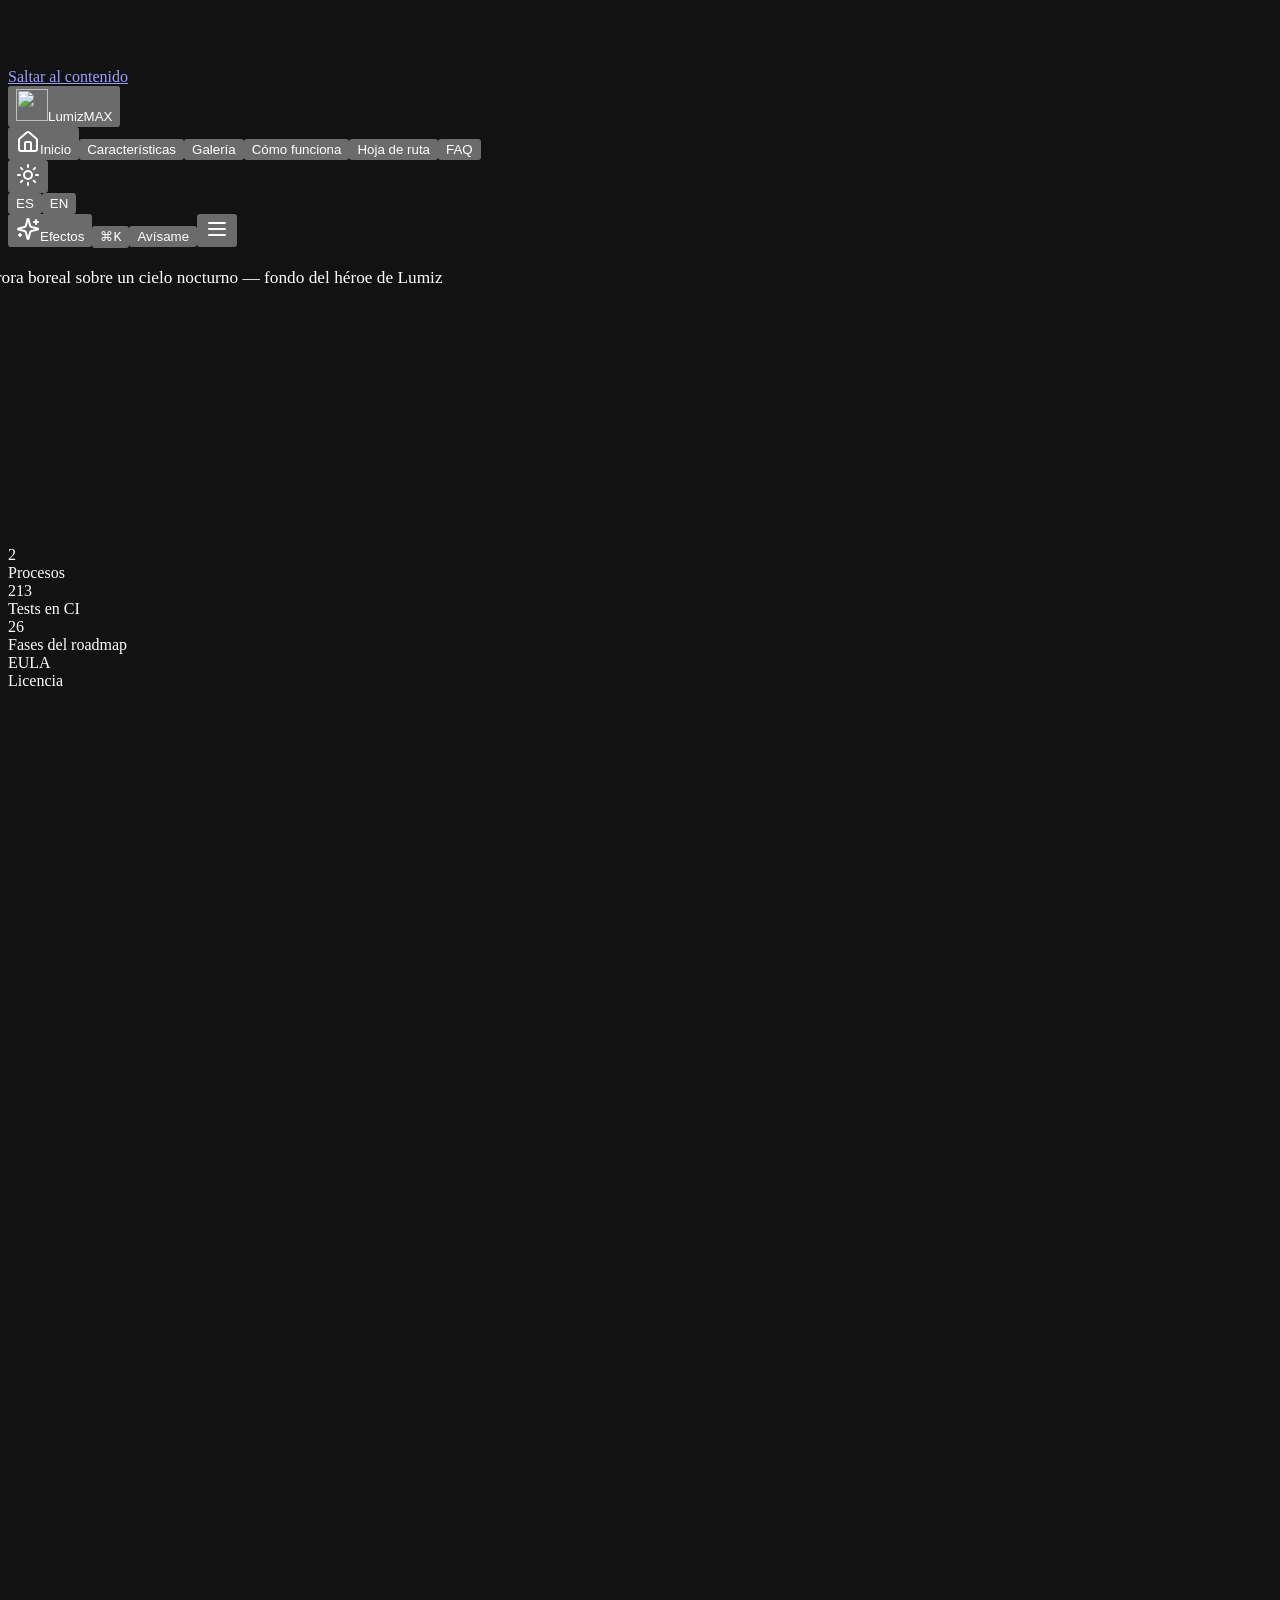
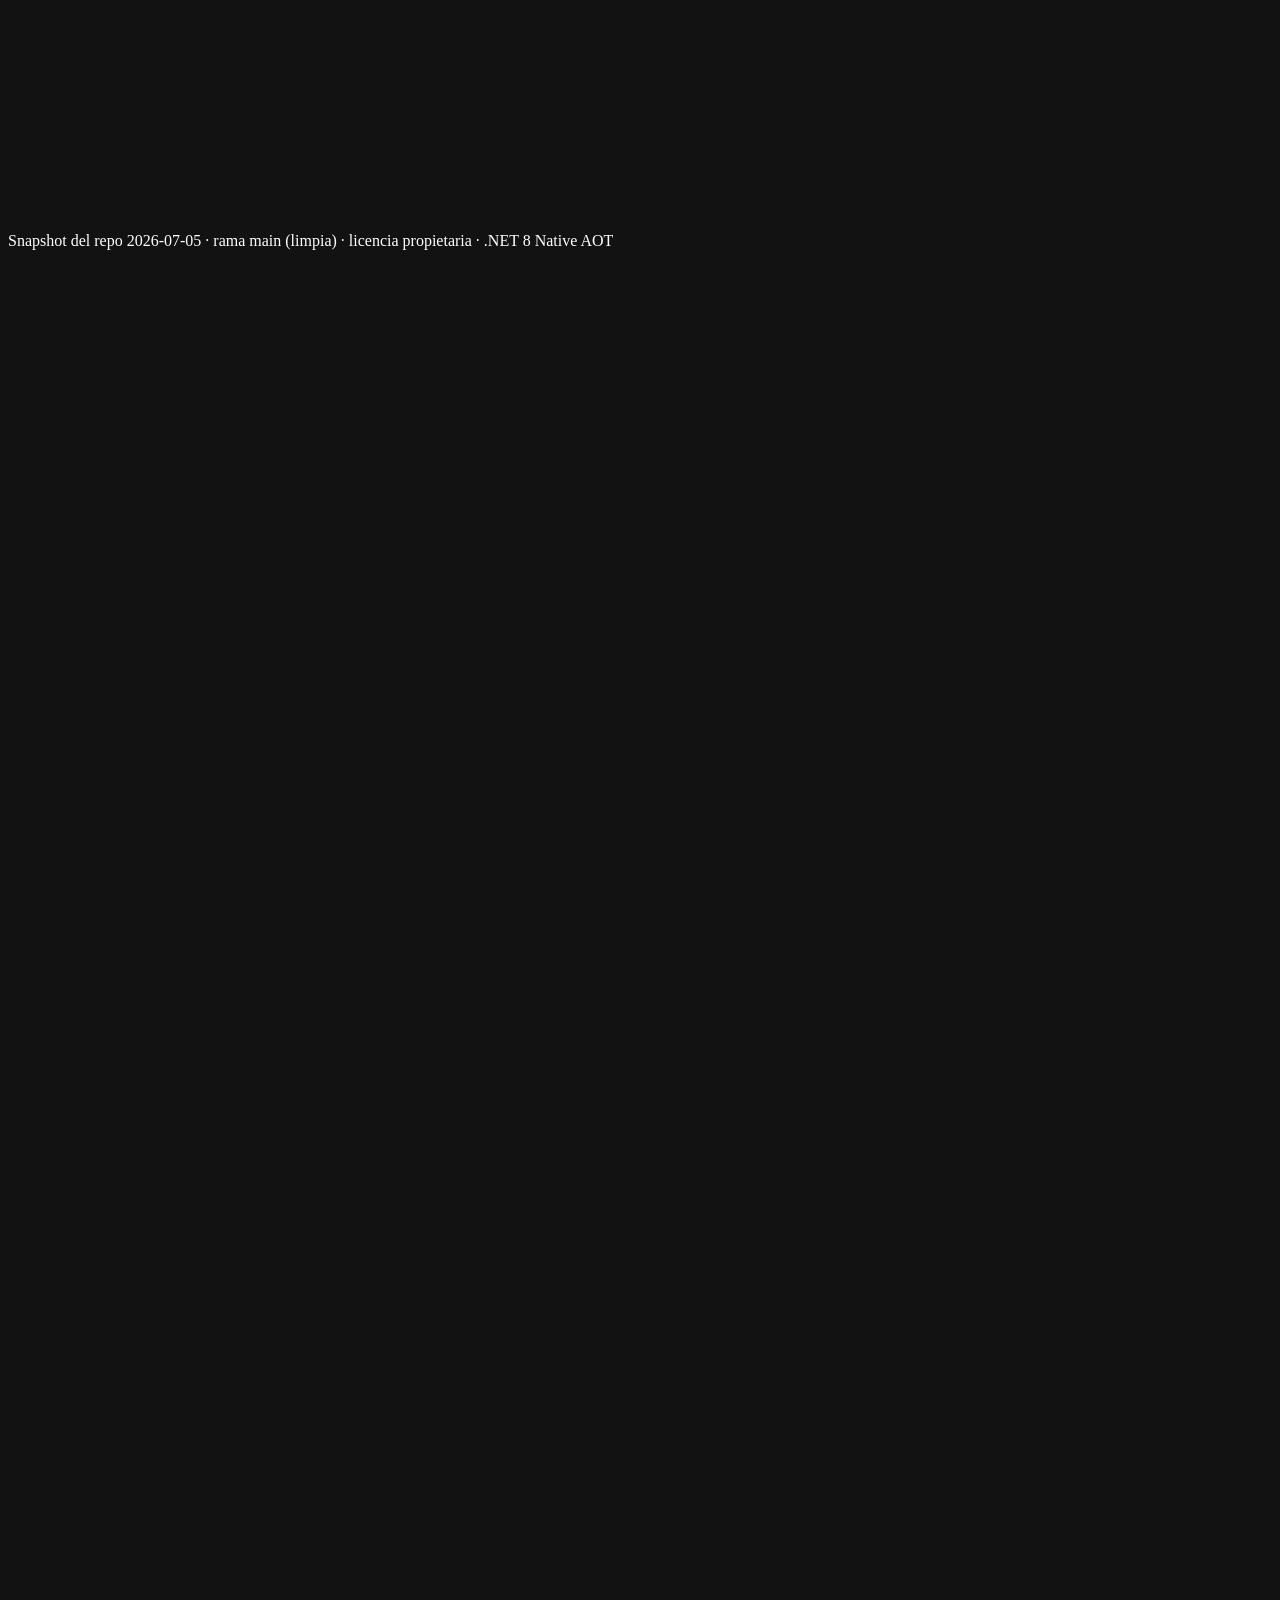
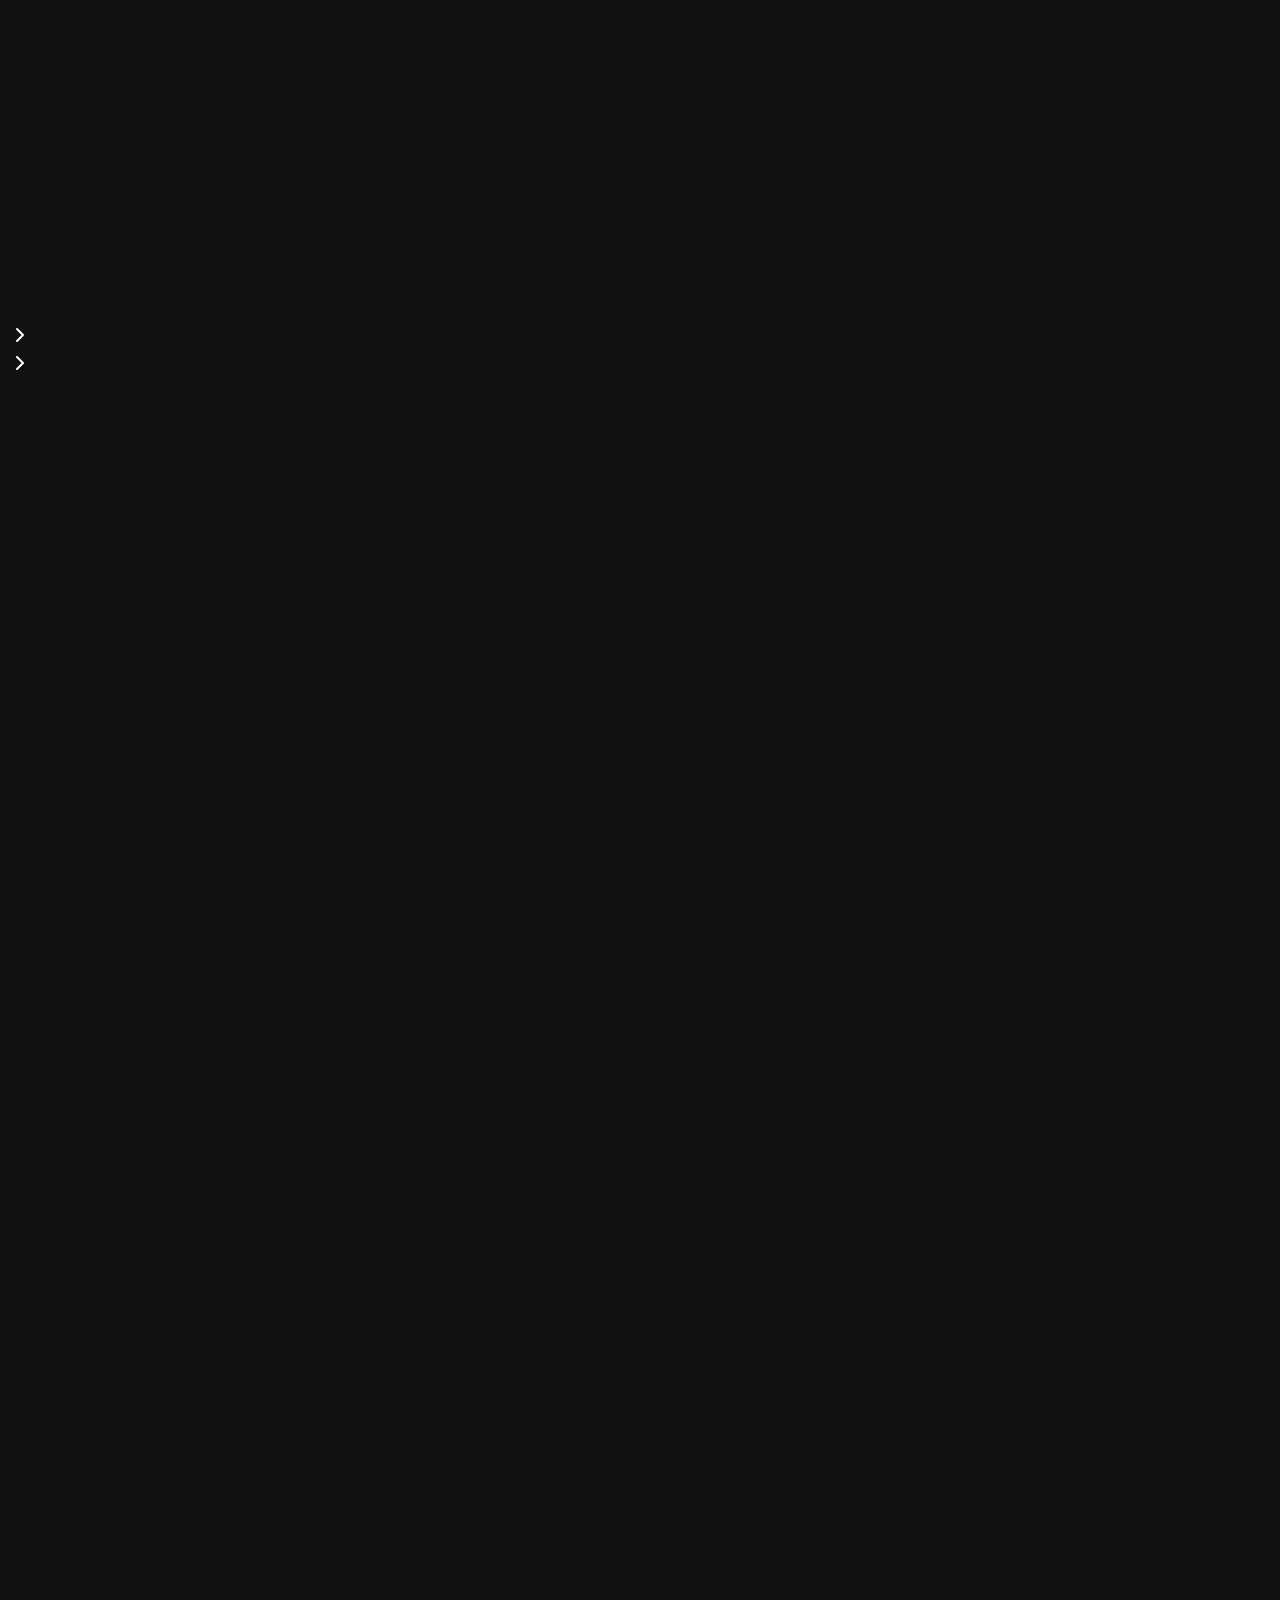
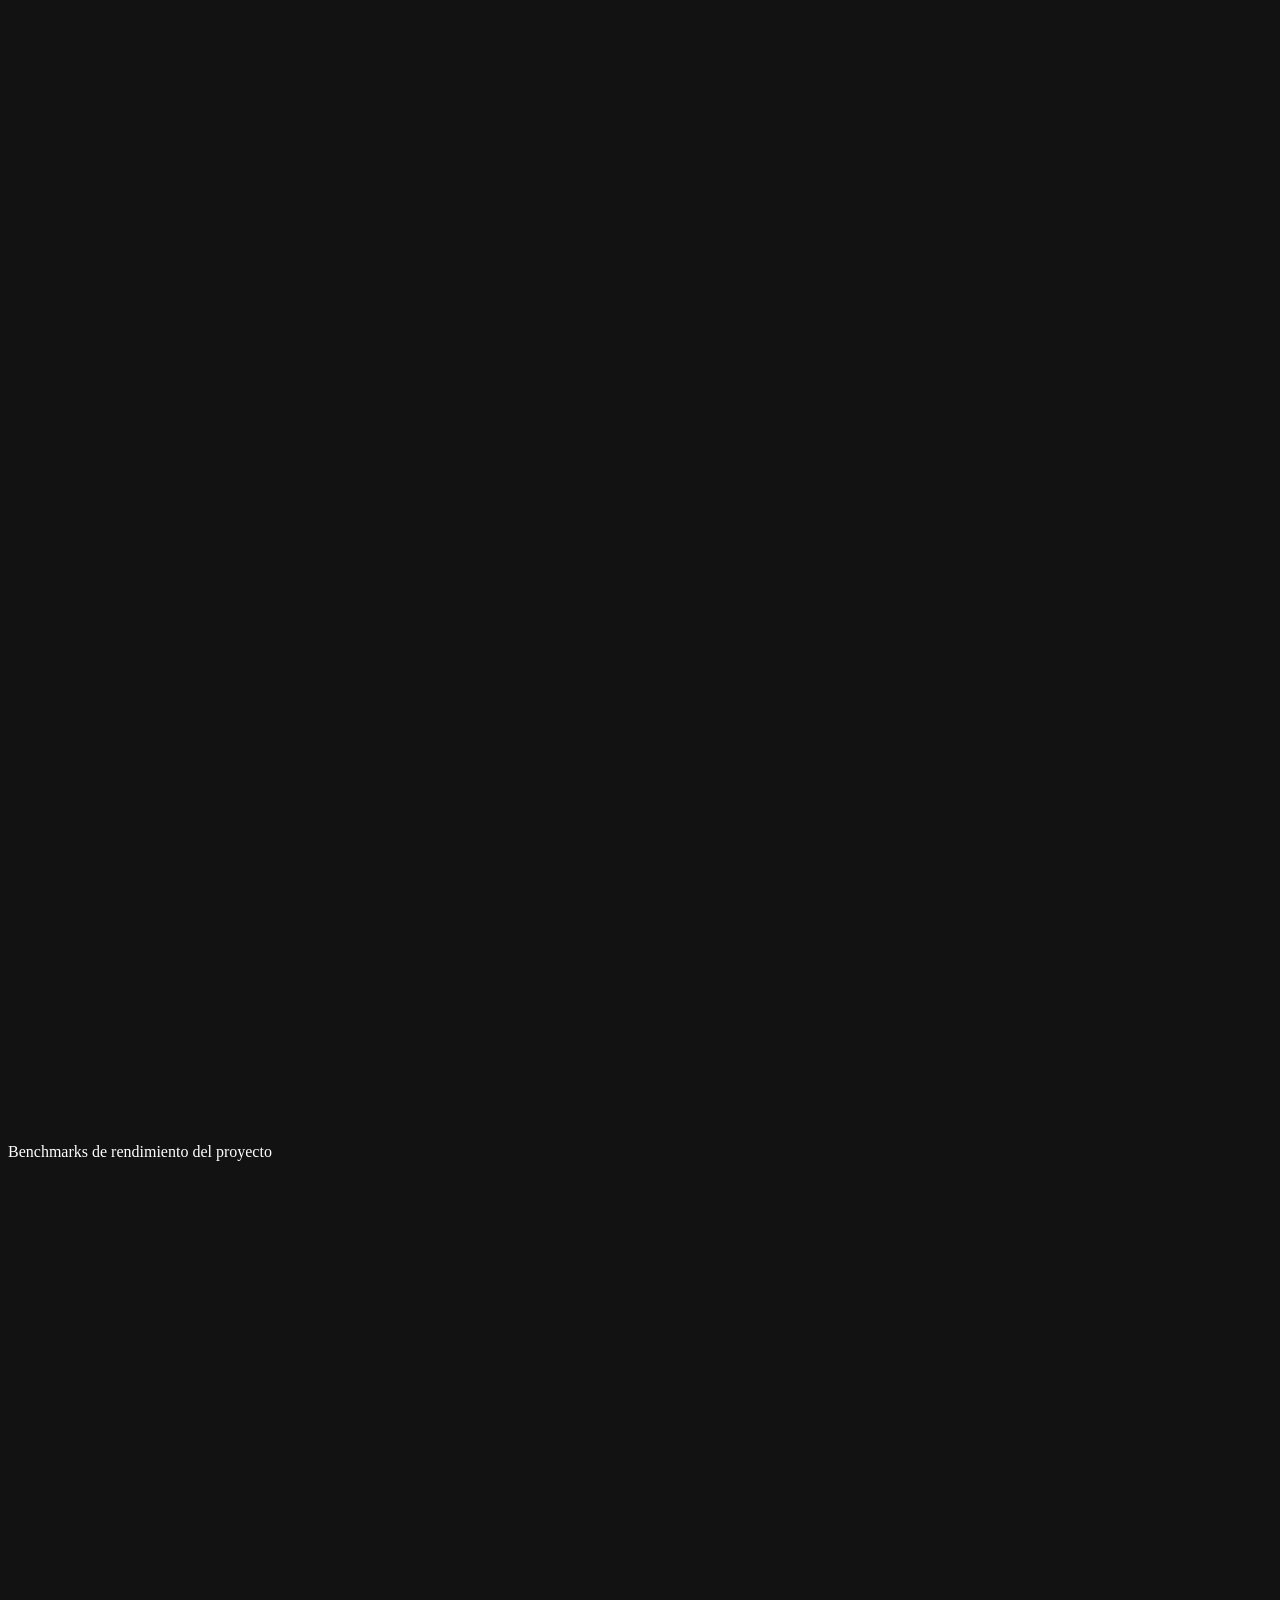
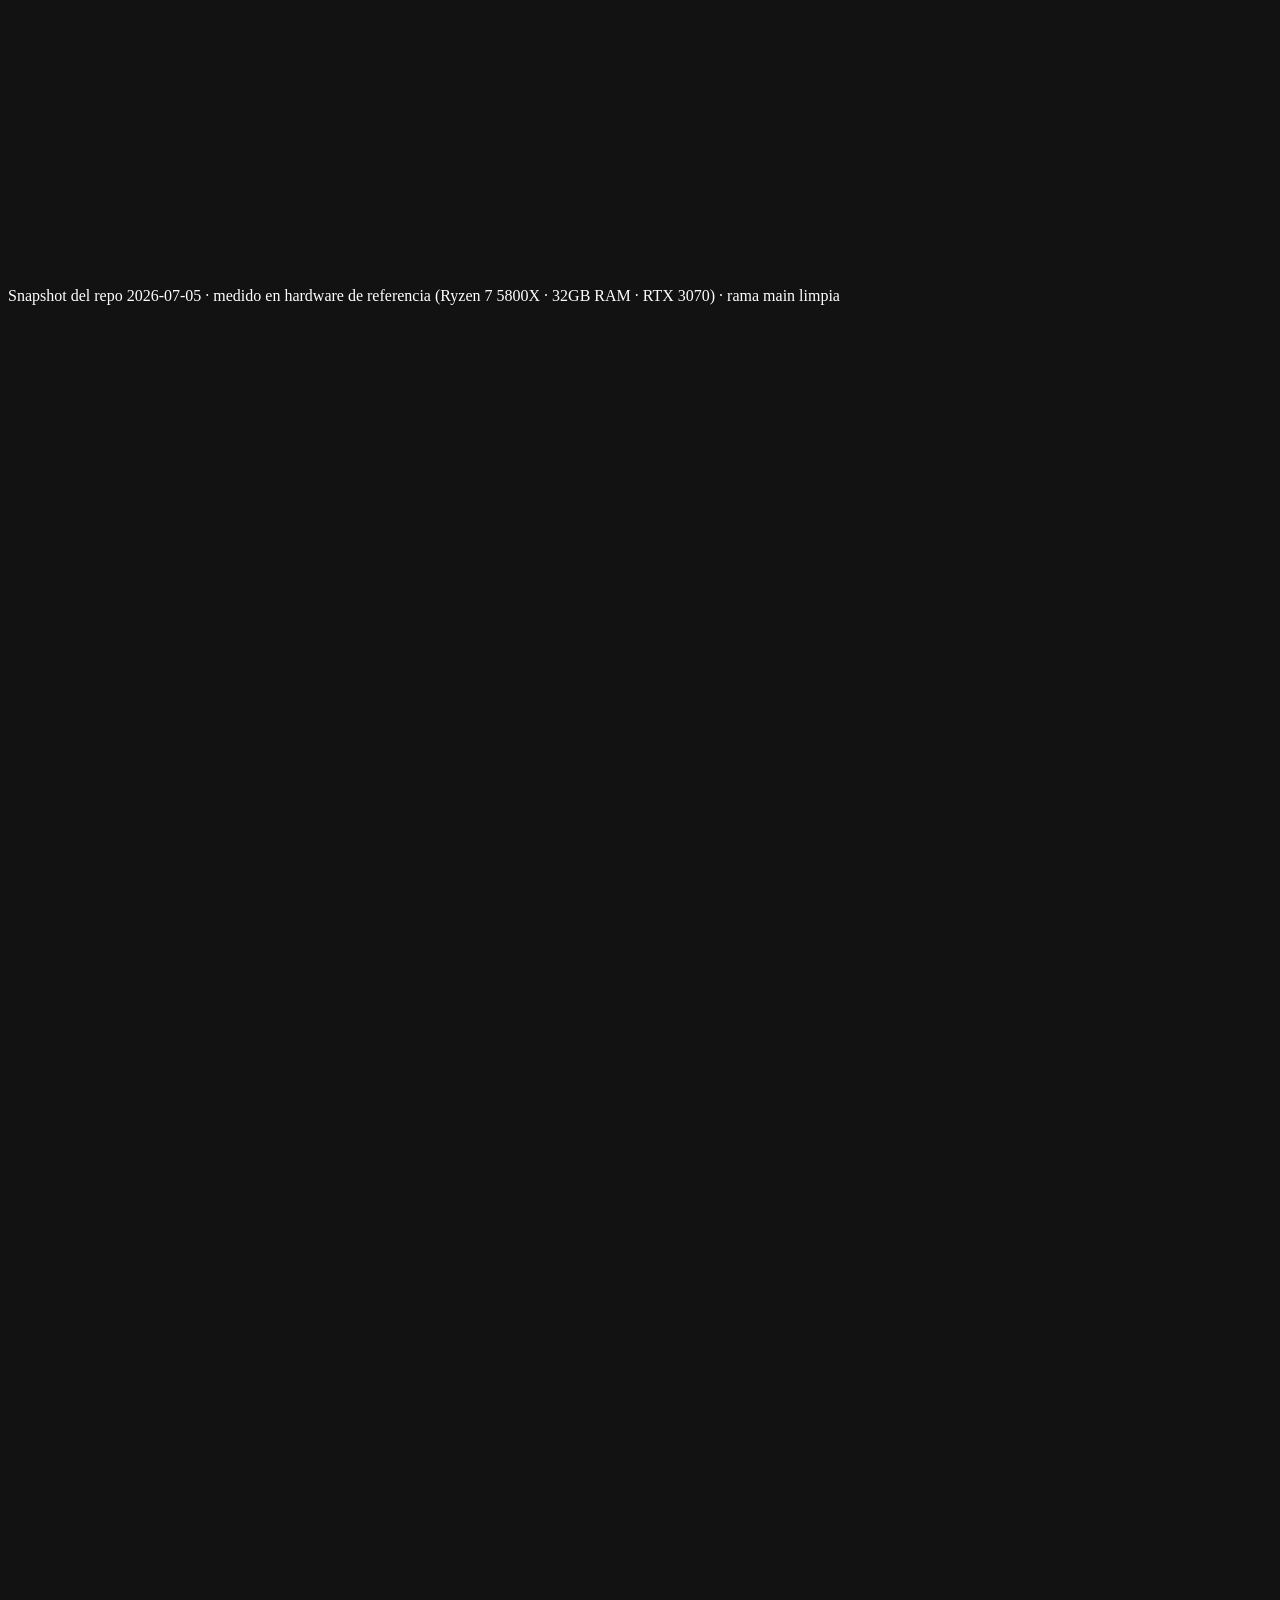
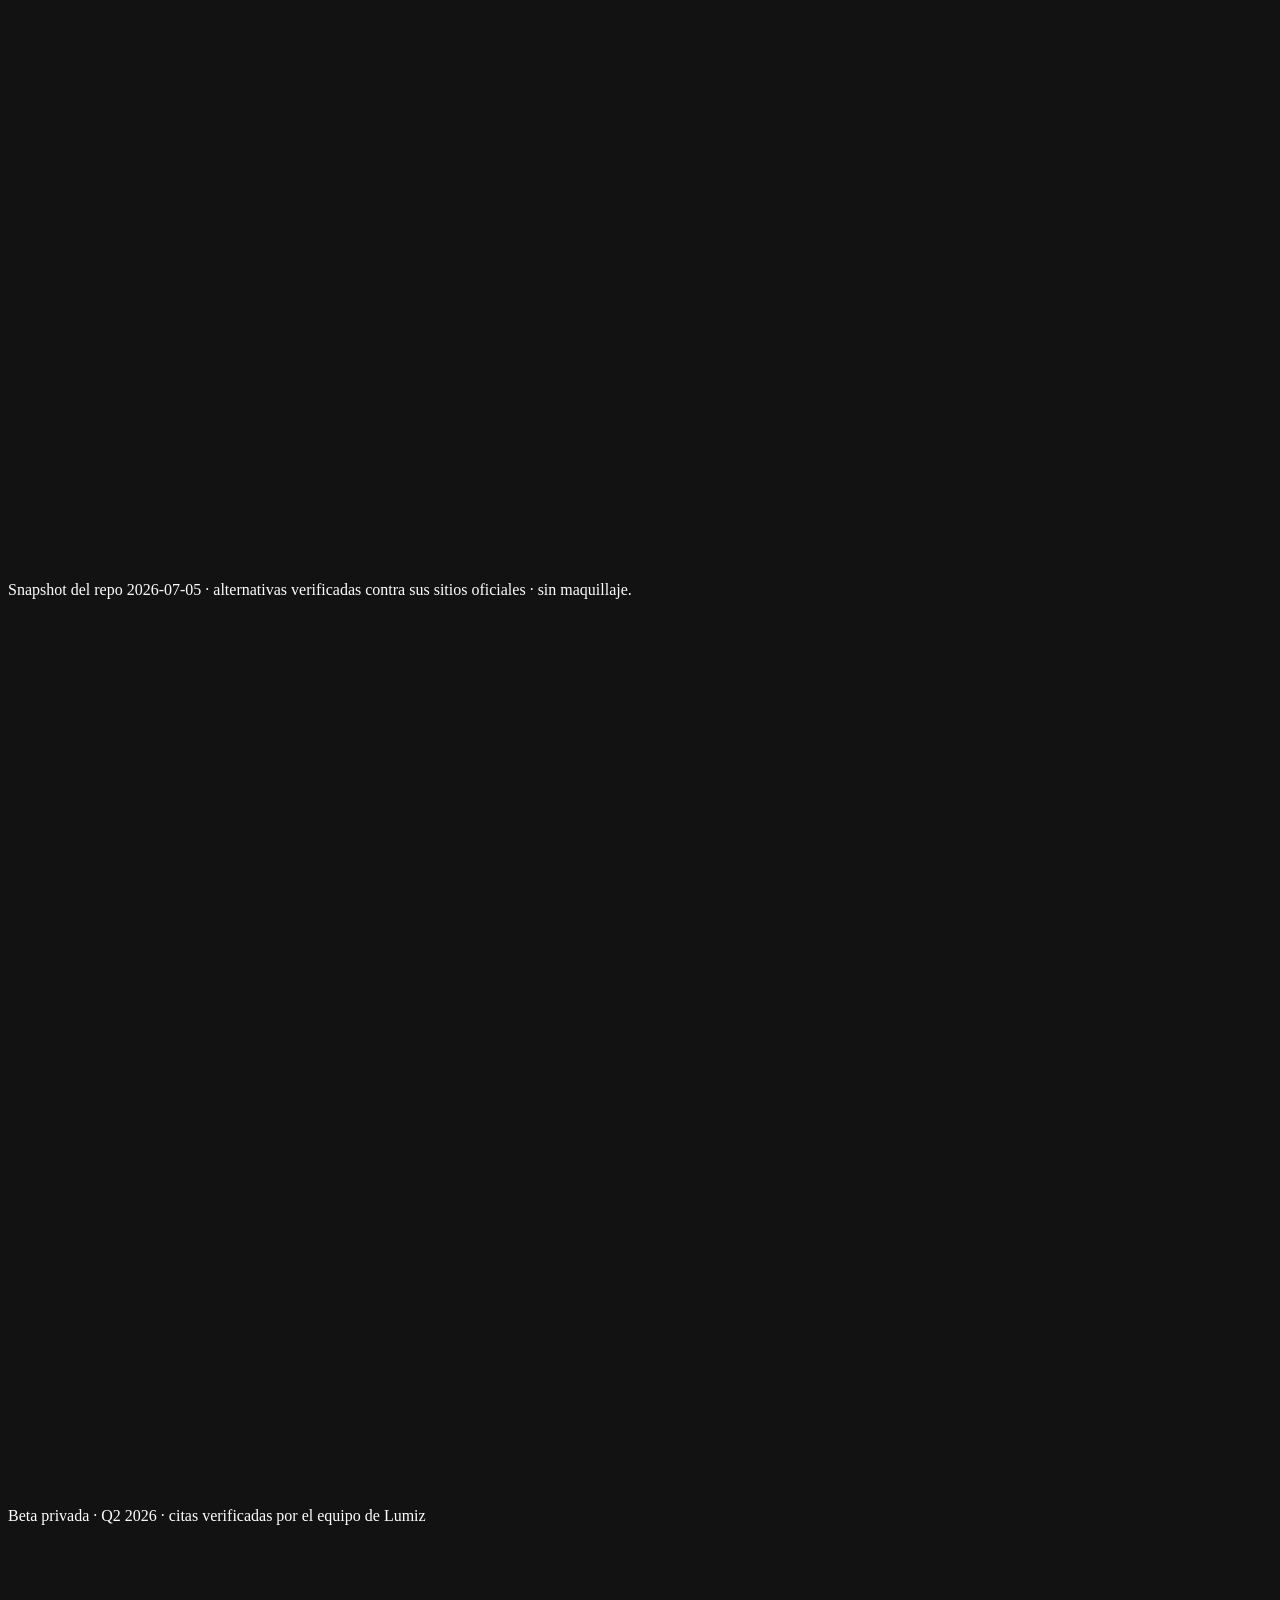
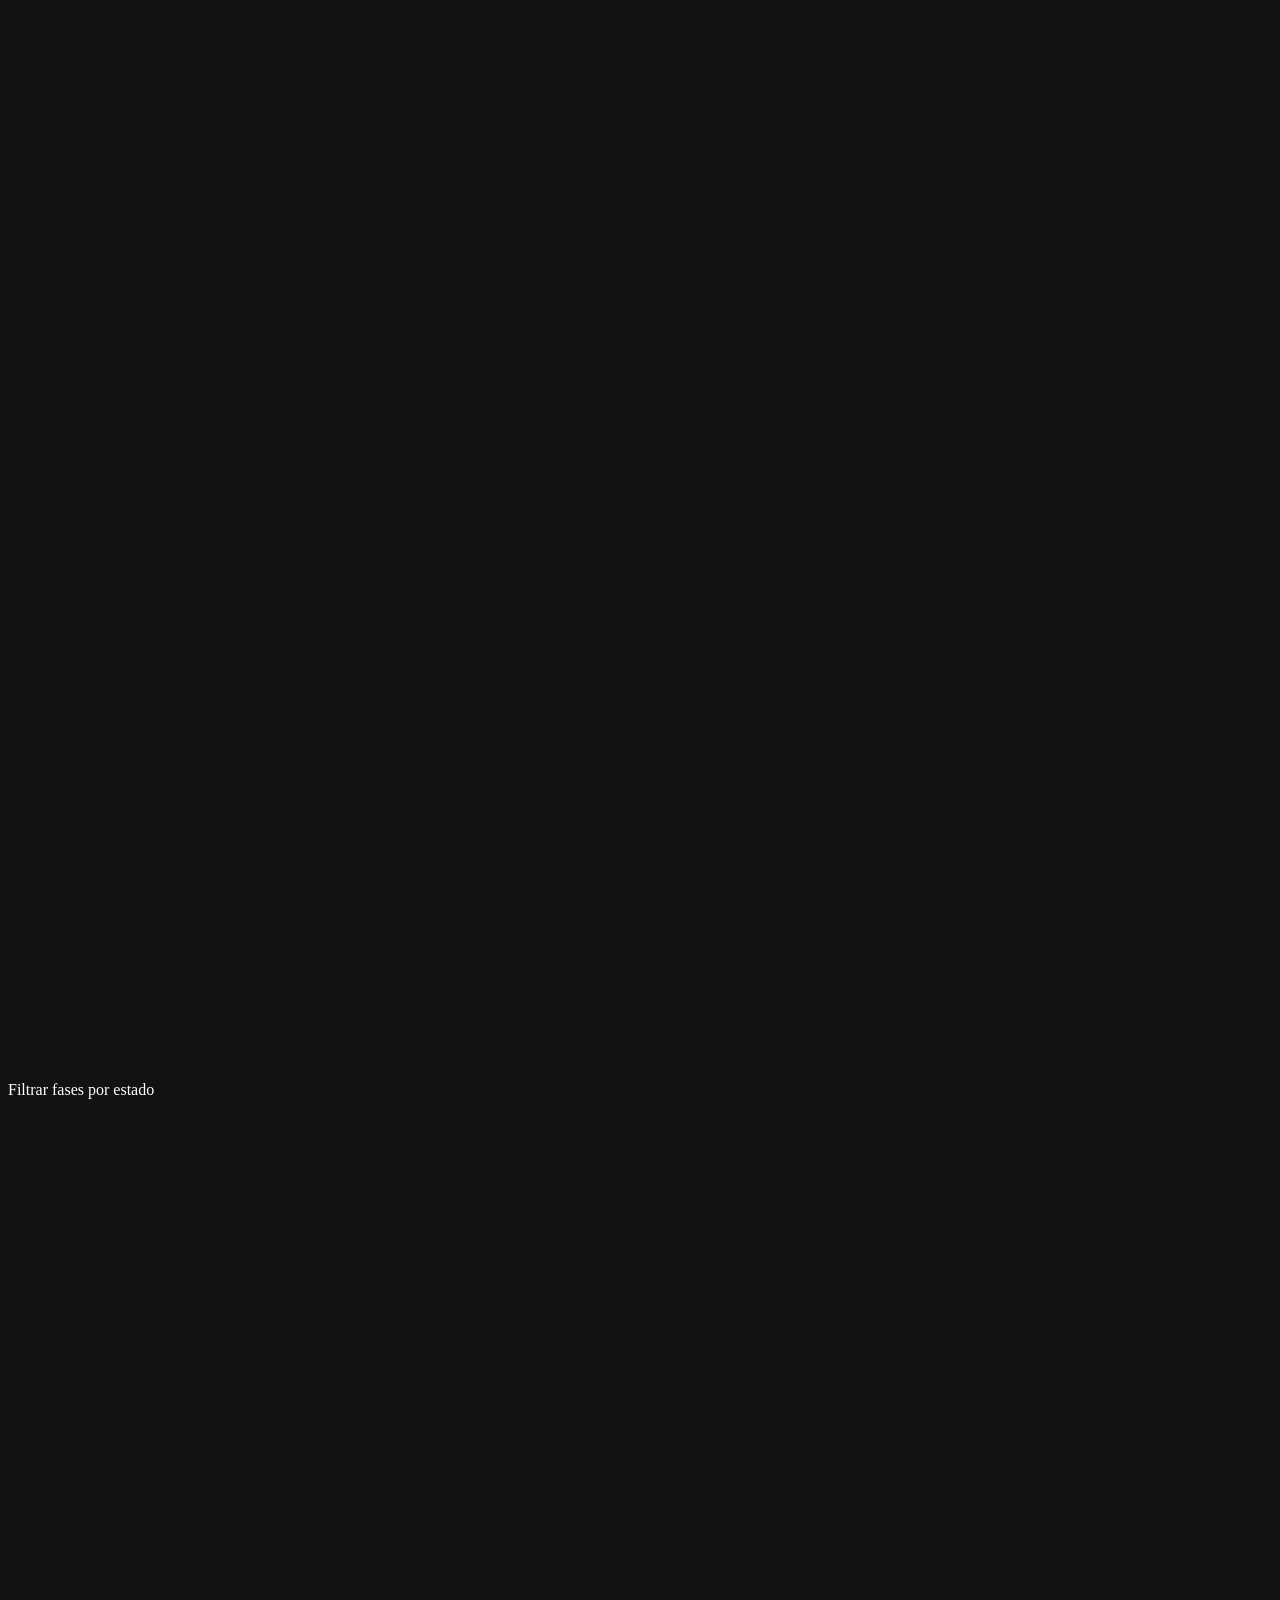
==== commit 15b12ca3: "Professional roadmap rebuild + SimWallpaperCard sizing fix + 39 reduced-motion guards + i18n/a11y fi" ====
--- a/index.html
+++ b/index.html
@@ -1,4 +1,4 @@
-<!DOCTYPE html><!--iC287COmRqo1BpYWcEgil--><html lang="es"><head><meta charSet="utf-8"/><meta name="viewport" content="width=device-width, initial-scale=1, viewport-fit=cover"/><link rel="preload" href="/LumizWeb/_next/static/media/2a65768255d6b625-s.p.d19752fb.woff2" as="font" crossorigin="" type="font/woff2"/><link rel="preload" href="/LumizWeb/_next/static/media/70e3db2de7f94926-s.p.347f98aa.woff2" as="font" crossorigin="" type="font/woff2"/><link rel="preload" href="/LumizWeb/_next/static/media/797e433ab948586e-s.p.29207c2f.woff2" as="font" crossorigin="" type="font/woff2"/><link rel="preload" href="/LumizWeb/_next/static/media/83afe278b6a6bb3c-s.p.3a6ba036.woff2" as="font" crossorigin="" type="font/woff2"/><link rel="preload" as="image" href="/LumizWeb/lumiz/logo.png"/><link rel="preload" as="image" href="/LumizWeb/lumiz/wallpapers/hero-aurora.png" fetchPriority="high"/><link rel="preload" as="image" href="/LumizWeb/lumiz/wallpapers/hero-space.png"/><link rel="preload" as="image" href="/LumizWeb/lumiz/wallpapers/hero-ocean.png"/><link rel="stylesheet" href="/LumizWeb/_next/static/chunks/76ecda4f2b4e34ab.css" data-precedence="next"/><link rel="stylesheet" href="/LumizWeb/_next/static/chunks/495b11540ec2dfb5.css" data-precedence="next"/><link rel="preload" as="script" fetchPriority="low" href="/LumizWeb/_next/static/chunks/58c60a5fa6b544da.js"/><script src="/LumizWeb/_next/static/chunks/771dedee3f5e1621.js" async=""></script><script src="/LumizWeb/_next/static/chunks/2eebdf550ce2a292.js" async=""></script><script src="/LumizWeb/_next/static/chunks/turbopack-696a811b07fbc291.js" async=""></script><script src="/LumizWeb/_next/static/chunks/ef68371b204617c3.js" async=""></script><script src="/LumizWeb/_next/static/chunks/3fca2e4fffc6f277.js" async=""></script><script src="/LumizWeb/_next/static/chunks/2f236954d6a65e12.js" async=""></script><script src="/LumizWeb/_next/static/chunks/bfcc5f1c38dc000e.js" async=""></script><link rel="sitemap" type="application/xml" title="Sitemap" href="/sitemap.xml"/><meta name="next-size-adjust" content=""/><meta name="theme-color" content="#08090B"/><meta name="color-scheme" content="dark light"/><title>Lumiz — Native dynamic wallpapers for Windows 11</title><meta name="description" content="Lumiz — native dynamic wallpapers for Windows 11. Image and GIF wallpapers rendered behind your desktop icons via Direct3D 11, with video playback in development. Dual-process architecture. Currently in development."/><meta name="application-name" content="Lumiz"/><meta name="author" content="Lumiz Contributors"/><meta name="keywords" content="Lumiz,wallpapers,dynamic wallpaper,Windows 11,4K,8K,wallpaper engine,image wallpaper,GIF wallpaper,Direct3D 11,WinUI 3,live wallpaper"/><meta name="creator" content="Lumiz Contributors"/><meta name="publisher" content="Lumiz"/><meta name="robots" content="index, follow"/><meta name="googlebot" content="index, follow, max-image-preview:large"/><meta name="category" content="technology"/><link rel="canonical" href="https://mmortexx.github.io/LumizWeb/"/><link rel="alternate" hrefLang="es" href="https://mmortexx.github.io/LumizWeb/"/><link rel="alternate" hrefLang="en" href="https://mmortexx.github.io/LumizWeb/"/><link rel="alternate" hrefLang="x-default" href="https://mmortexx.github.io/LumizWeb/"/><meta property="og:title" content="Lumiz — Native dynamic wallpapers for Windows 11"/><meta property="og:description" content="Lumiz — native dynamic wallpapers for Windows 11. Image and GIF wallpapers rendered behind your desktop icons via Direct3D 11."/><meta property="og:url" content="https://mmortexx.github.io/LumizWeb/"/><meta property="og:site_name" content="Lumiz"/><meta property="og:locale" content="en_US"/><meta property="og:image" content="https://mmortexx.github.io/LumizWeb/lumiz/wallpapers/hero-aurora.png"/><meta property="og:image:width" content="1344"/><meta property="og:image:height" content="768"/><meta property="og:image:alt" content="Aurora — a vivid emerald and violet northern-lights wallpaper from the Lumiz catalog"/><meta property="og:type" content="website"/><meta name="twitter:card" content="summary_large_image"/><meta name="twitter:site" content="@mmortexx"/><meta name="twitter:creator" content="@mmortexx"/><meta name="twitter:title" content="Lumiz — Native dynamic wallpapers for Windows 11"/><meta name="twitter:description" content="Lumiz — native dynamic wallpapers for Windows 11. Image and GIF wallpapers rendered behind your desktop icons via Direct3D 11."/><meta name="twitter:image" content="https://mmortexx.github.io/LumizWeb/lumiz/wallpapers/hero-aurora.png"/><link rel="shortcut icon" href="/LumizWeb/lumiz/favicon.png"/><link rel="icon" href="/LumizWeb/lumiz/logo.png" type="image/png" sizes="256x256"/><link rel="icon" href="/LumizWeb/lumiz/favicon.png" type="image/png" sizes="64x64"/><link rel="apple-touch-icon" href="/LumizWeb/lumiz/logo.png"/><script>
+<!DOCTYPE html><!--IZrU4xDG_QTxzIMJXPdHg--><html lang="es"><head><meta charSet="utf-8"/><meta name="viewport" content="width=device-width, initial-scale=1, viewport-fit=cover"/><link rel="preload" href="/LumizWeb/_next/static/media/2a65768255d6b625-s.p.d19752fb.woff2" as="font" crossorigin="" type="font/woff2"/><link rel="preload" href="/LumizWeb/_next/static/media/70e3db2de7f94926-s.p.347f98aa.woff2" as="font" crossorigin="" type="font/woff2"/><link rel="preload" href="/LumizWeb/_next/static/media/797e433ab948586e-s.p.29207c2f.woff2" as="font" crossorigin="" type="font/woff2"/><link rel="preload" href="/LumizWeb/_next/static/media/83afe278b6a6bb3c-s.p.3a6ba036.woff2" as="font" crossorigin="" type="font/woff2"/><link rel="preload" as="image" href="/LumizWeb/lumiz/logo.png"/><link rel="preload" as="image" href="/LumizWeb/lumiz/wallpapers/hero-aurora.png" fetchPriority="high"/><link rel="preload" as="image" href="/LumizWeb/lumiz/wallpapers/hero-space.png"/><link rel="preload" as="image" href="/LumizWeb/lumiz/wallpapers/hero-ocean.png"/><link rel="stylesheet" href="/LumizWeb/_next/static/chunks/76ecda4f2b4e34ab.css" data-precedence="next"/><link rel="stylesheet" href="/LumizWeb/_next/static/chunks/f5646cb784859f38.css" data-precedence="next"/><link rel="preload" as="script" fetchPriority="low" href="/LumizWeb/_next/static/chunks/58c60a5fa6b544da.js"/><script src="/LumizWeb/_next/static/chunks/771dedee3f5e1621.js" async=""></script><script src="/LumizWeb/_next/static/chunks/2eebdf550ce2a292.js" async=""></script><script src="/LumizWeb/_next/static/chunks/turbopack-696a811b07fbc291.js" async=""></script><script src="/LumizWeb/_next/static/chunks/ef68371b204617c3.js" async=""></script><script src="/LumizWeb/_next/static/chunks/3fca2e4fffc6f277.js" async=""></script><script src="/LumizWeb/_next/static/chunks/2f236954d6a65e12.js" async=""></script><script src="/LumizWeb/_next/static/chunks/0254fd57d86fa8c6.js" async=""></script><link rel="sitemap" type="application/xml" title="Sitemap" href="/sitemap.xml"/><meta name="next-size-adjust" content=""/><meta name="theme-color" content="#08090B"/><meta name="color-scheme" content="dark light"/><title>Lumiz — Native dynamic wallpapers for Windows 11</title><meta name="description" content="Lumiz — native dynamic wallpapers for Windows 11. Image and GIF wallpapers rendered behind your desktop icons via Direct3D 11, with video playback in development. Dual-process architecture. Currently in development."/><meta name="application-name" content="Lumiz"/><meta name="author" content="Lumiz Contributors"/><meta name="keywords" content="Lumiz,wallpapers,dynamic wallpaper,Windows 11,4K,8K,wallpaper engine,image wallpaper,GIF wallpaper,Direct3D 11,WinUI 3,live wallpaper"/><meta name="creator" content="Lumiz Contributors"/><meta name="publisher" content="Lumiz"/><meta name="robots" content="index, follow"/><meta name="googlebot" content="index, follow, max-image-preview:large"/><meta name="category" content="technology"/><link rel="canonical" href="https://mmortexx.github.io/LumizWeb/"/><link rel="alternate" hrefLang="es" href="https://mmortexx.github.io/LumizWeb/"/><link rel="alternate" hrefLang="en" href="https://mmortexx.github.io/LumizWeb/"/><link rel="alternate" hrefLang="x-default" href="https://mmortexx.github.io/LumizWeb/"/><meta property="og:title" content="Lumiz — Native dynamic wallpapers for Windows 11"/><meta property="og:description" content="Lumiz — native dynamic wallpapers for Windows 11. Image and GIF wallpapers rendered behind your desktop icons via Direct3D 11."/><meta property="og:url" content="https://mmortexx.github.io/LumizWeb/"/><meta property="og:site_name" content="Lumiz"/><meta property="og:locale" content="en_US"/><meta property="og:image" content="https://mmortexx.github.io/LumizWeb/lumiz/wallpapers/hero-aurora.png"/><meta property="og:image:width" content="1344"/><meta property="og:image:height" content="768"/><meta property="og:image:alt" content="Aurora — a vivid emerald and violet northern-lights wallpaper from the Lumiz catalog"/><meta property="og:type" content="website"/><meta name="twitter:card" content="summary_large_image"/><meta name="twitter:site" content="@mmortexx"/><meta name="twitter:creator" content="@mmortexx"/><meta name="twitter:title" content="Lumiz — Native dynamic wallpapers for Windows 11"/><meta name="twitter:description" content="Lumiz — native dynamic wallpapers for Windows 11. Image and GIF wallpapers rendered behind your desktop icons via Direct3D 11."/><meta name="twitter:image" content="https://mmortexx.github.io/LumizWeb/lumiz/wallpapers/hero-aurora.png"/><link rel="shortcut icon" href="/LumizWeb/lumiz/favicon.png"/><link rel="icon" href="/LumizWeb/lumiz/logo.png" type="image/png" sizes="256x256"/><link rel="icon" href="/LumizWeb/lumiz/favicon.png" type="image/png" sizes="64x64"/><link rel="apple-touch-icon" href="/LumizWeb/lumiz/logo.png"/><script>
 (function(){try{
   var root = document.documentElement;
   var t = null, eff = null;
@@ -14,7 +14,7 @@
     document.documentElement.style.colorScheme = 'dark';
   } catch (e2) {}
 }})();
-</script><script src="/LumizWeb/_next/static/chunks/a6dad97d9634a72d.js" noModule=""></script></head><body class="inter_7b064e0d-module__MOT0tq__variable playfair_display_9f8d1277-module__sgEDCq__variable geist_mono_1bf8cbf6-module__FlyLvG__variable antialiased bg-background text-foreground min-h-screen flex flex-col relative"><div hidden=""><!--$--><!--/$--></div><div aria-hidden="true" class="pointer-events-none fixed inset-0 z-[100] opacity-[0.025] mix-blend-overlay" style="background-image:url(&quot;data:image/svg+xml,%3Csvg xmlns=&#x27;http://www.w3.org/2000/svg&#x27; width=&#x27;200&#x27; height=&#x27;200&#x27;%3E%3Cfilter id=&#x27;n&#x27;%3E%3CfeTurbulence type=&#x27;fractalNoise&#x27; baseFrequency=&#x27;0.85&#x27; numOctaves=&#x27;3&#x27; stitchTiles=&#x27;stitch&#x27;/%3E%3C/filter%3E%3Crect width=&#x27;100%25&#x27; height=&#x27;100%25&#x27; filter=&#x27;url(%23n)&#x27;/%3E%3C/svg%3E&quot;)"></div><div role="status" aria-live="polite" aria-label="Lumiz iniciando" class="fixed inset-0 z-[200] flex items-center justify-center bg-[#08090B]" style="opacity:1;transition:opacity 700ms ease"><div class="flex w-full max-w-md flex-col items-center gap-6 px-6"><div class="relative" style="opacity:0;transform:scale(0.9);transition:opacity 700ms ease, transform 700ms cubic-bezier(0.22,1,0.36,1)"><img src="/LumizWeb/lumiz/logo.png" alt="" aria-hidden="true" width="56" height="56" class="size-14 rounded-2xl"/><div aria-hidden="true" class="absolute inset-0 rounded-2xl bg-white/10 blur-xl"></div></div><div aria-hidden="true" class="w-full space-y-1 font-mono text-[11px]"></div><div aria-hidden="true" class="h-px w-full overflow-hidden rounded-full bg-white/[0.06]"><div class="h-full w-full bg-gradient-to-r from-transparent via-foreground/60 to-transparent" style="transform:translateX(-100%);transition:transform 1200ms cubic-bezier(0.22,1,0.36,1)"></div></div></div></div><a href="#top" class="sr-only focus:not-sr-only focus:fixed focus:left-4 focus:top-4 focus:z-[100] focus:rounded-lg focus:bg-foreground focus:px-4 focus:py-2 focus:text-sm focus:font-medium focus:text-background">Saltar al contenido</a><div aria-hidden="true" class="pointer-events-none fixed inset-x-0 top-0 z-[70] h-px origin-left bg-gradient-to-r from-foreground/40 via-foreground to-foreground/40" style="transform:scaleX(0)"></div><div class="reading-progress" aria-hidden="true"><div class="reading-progress__fill" style="transform:scaleX(0)"></div></div><header class="fixed inset-x-0 top-0 z-50 transition-all duration-500 ease-out motion-reduce:transition-colors motion-reduce:translate-y-0 opacity-0 -translate-y-5 over-hero"><div class="mx-auto flex h-16 items-center justify-between gap-4 px-4 transition-all duration-300 sm:px-6 lg:px-8 max-w-6xl"><button type="button" class="inline-flex min-h-11 items-center gap-2 rounded-lg px-1 py-1 outline-none transition-opacity hover:opacity-80 focus-visible:ring-2 focus-visible:ring-accent/50 drop-shadow-[0_1px_2px_rgba(0,0,0,0.4)]" aria-label="Lumiz — volver arriba"><span role="img" aria-label="Lumiz" class="inline-flex select-none items-center gap-2.5"><img src="/LumizWeb/lumiz/logo.png" alt="" aria-hidden="true" width="32" height="32" class="size-8 shrink-0 rounded-lg" decoding="async"/><span aria-hidden="true" class="break-words text-[1.02rem] font-medium tracking-tight text-foreground">Lumiz</span></span><span class="header-badge rounded border border-border px-1 py-0.5 text-[9px] font-bold text-muted-foreground">MAX</span></button><nav class="hidden items-center gap-0.5 md:flex" aria-label="Principal"><button type="button" data-navlink="top" aria-current="page" class="relative inline-flex min-h-11 items-center gap-1.5 rounded-lg px-3 text-[13px] font-medium transition-colors outline-none focus-visible:ring-2 focus-visible:ring-accent/50 hover:bg-foreground/[0.04] drop-shadow-[0_1px_2px_rgba(0,0,0,0.4)] text-foreground"><svg xmlns="http://www.w3.org/2000/svg" width="24" height="24" viewBox="0 0 24 24" fill="none" stroke="currentColor" stroke-width="2" stroke-linecap="round" stroke-linejoin="round" class="lucide lucide-house size-3.5" aria-hidden="true"><path d="M15 21v-8a1 1 0 0 0-1-1h-4a1 1 0 0 0-1 1v8"></path><path d="M3 10a2 2 0 0 1 .709-1.528l7-5.999a2 2 0 0 1 2.582 0l7 5.999A2 2 0 0 1 21 10v9a2 2 0 0 1-2 2H5a2 2 0 0 1-2-2z"></path></svg>Inicio<span class="absolute -bottom-0.5 left-3 right-3 h-0.5 rounded-full bg-foreground"></span></button><button type="button" data-navlink="features" class="relative inline-flex min-h-11 items-center gap-1.5 rounded-lg px-3 text-[13px] font-medium transition-colors outline-none focus-visible:ring-2 focus-visible:ring-accent/50 hover:bg-foreground/[0.04] drop-shadow-[0_1px_2px_rgba(0,0,0,0.4)] text-muted-foreground hover:text-foreground">Características</button><button type="button" data-navlink="showcase" class="relative inline-flex min-h-11 items-center gap-1.5 rounded-lg px-3 text-[13px] font-medium transition-colors outline-none focus-visible:ring-2 focus-visible:ring-accent/50 hover:bg-foreground/[0.04] drop-shadow-[0_1px_2px_rgba(0,0,0,0.4)] text-muted-foreground hover:text-foreground">Galería</button><button type="button" data-navlink="how-it-works" class="relative inline-flex min-h-11 items-center gap-1.5 rounded-lg px-3 text-[13px] font-medium transition-colors outline-none focus-visible:ring-2 focus-visible:ring-accent/50 hover:bg-foreground/[0.04] drop-shadow-[0_1px_2px_rgba(0,0,0,0.4)] text-muted-foreground hover:text-foreground">Cómo funciona</button><button type="button" data-navlink="roadmap" class="relative inline-flex min-h-11 items-center gap-1.5 rounded-lg px-3 text-[13px] font-medium transition-colors outline-none focus-visible:ring-2 focus-visible:ring-accent/50 hover:bg-foreground/[0.04] drop-shadow-[0_1px_2px_rgba(0,0,0,0.4)] text-muted-foreground hover:text-foreground">Hoja de ruta</button><button type="button" data-navlink="faq" class="relative inline-flex min-h-11 items-center gap-1.5 rounded-lg px-3 text-[13px] font-medium transition-colors outline-none focus-visible:ring-2 focus-visible:ring-accent/50 hover:bg-foreground/[0.04] drop-shadow-[0_1px_2px_rgba(0,0,0,0.4)] text-muted-foreground hover:text-foreground">FAQ</button></nav><div class="flex items-center gap-2"><button type="button" aria-label="Cambiar a modo claro" aria-pressed="false" title="Modo oscuro" class="header-control min-w-11 items-center justify-center rounded-lg text-muted-foreground transition-colors hover:bg-foreground/[0.06] hover:text-foreground focus-visible:outline-none focus-visible:ring-2 focus-visible:ring-accent/50 hidden min-h-11 md:inline-flex drop-shadow-[0_1px_2px_rgba(0,0,0,0.4)]"><span class="inline-flex transition-transform duration-500 ease-out motion-reduce:transition-none" style="transform:rotate(-12deg)"><svg xmlns="http://www.w3.org/2000/svg" width="24" height="24" viewBox="0 0 24 24" fill="none" stroke="currentColor" stroke-width="2" stroke-linecap="round" stroke-linejoin="round" class="lucide lucide-sun size-4" aria-hidden="true"><circle cx="12" cy="12" r="4"></circle><path d="M12 2v2"></path><path d="M12 20v2"></path><path d="m4.93 4.93 1.41 1.41"></path><path d="m17.66 17.66 1.41 1.41"></path><path d="M2 12h2"></path><path d="M20 12h2"></path><path d="m6.34 17.66-1.41 1.41"></path><path d="m19.07 4.93-1.41 1.41"></path></svg></span></button><div class="items-center rounded-full border border-border bg-foreground/[0.03] p-0.5 text-[11px] font-medium hidden sm:inline-flex drop-shadow-[0_1px_2px_rgba(0,0,0,0.4)]" role="group" aria-label="Selector de idioma"><button type="button" aria-pressed="true" aria-label="Español (activado)" class="header-control inline-flex min-h-11 min-w-11 items-center justify-center rounded-full px-3 py-1 outline-none transition-all duration-300 focus-visible:ring-2 focus-visible:ring-accent/50 active:scale-95 header-lang-active bg-foreground text-background">ES</button><button type="button" aria-pressed="false" aria-label="Inglés" class="header-control inline-flex min-h-11 min-w-11 items-center justify-center rounded-full px-3 py-1 outline-none transition-all duration-300 focus-visible:ring-2 focus-visible:ring-accent/50 active:scale-95 text-muted-foreground hover:text-foreground">EN</button></div><button type="button" aria-label="Reducir intensidad de efectos" aria-pressed="false" title="Efectos completos" class="header-control min-h-11 items-center gap-1.5 rounded-full border border-border bg-foreground/[0.03] px-3 text-muted-foreground outline-none transition-all duration-300 hover:border-foreground/20 hover:text-foreground focus-visible:ring-2 focus-visible:ring-accent/50 active:scale-95 hidden lg:inline-flex drop-shadow-[0_1px_2px_rgba(0,0,0,0.4)]"><span class="inline-flex transition-transform duration-500 ease-out motion-reduce:transition-none" style="transform:scale(1) rotate(0deg)" aria-hidden="true"><svg xmlns="http://www.w3.org/2000/svg" width="24" height="24" viewBox="0 0 24 24" fill="none" stroke="currentColor" stroke-width="2" stroke-linecap="round" stroke-linejoin="round" class="lucide lucide-sparkles size-3.5" aria-hidden="true"><path d="M9.937 15.5A2 2 0 0 0 8.5 14.063l-6.135-1.582a.5.5 0 0 1 0-.962L8.5 9.936A2 2 0 0 0 9.937 8.5l1.582-6.135a.5.5 0 0 1 .963 0L14.063 8.5A2 2 0 0 0 15.5 9.937l6.135 1.581a.5.5 0 0 1 0 .964L15.5 14.063a2 2 0 0 0-1.437 1.437l-1.582 6.135a.5.5 0 0 1-.963 0z"></path><path d="M20 3v4"></path><path d="M22 5h-4"></path><path d="M4 17v2"></path><path d="M5 18H3"></path></svg></span><span class="hidden break-words text-[10px] font-medium uppercase tracking-wider sm:inline">Efectos</span></button><button type="button" aria-label="Command palette" class="header-control hidden min-h-11 items-center gap-1.5 rounded-lg border border-border bg-foreground/[0.03] px-2.5 text-muted-foreground transition-colors hover:border-border-strong hover:bg-foreground/[0.06] hover:text-foreground lg:inline-flex drop-shadow-[0_1px_2px_rgba(0,0,0,0.4)]"><kbd class="kbd-hint font-mono text-[10px]">⌘K</kbd></button><button type="button" class="btn-shine inline-flex min-h-11 items-center justify-center rounded-full bg-foreground px-5 text-sm font-medium text-background transition-transform duration-200 hover:-translate-y-0.5 motion-reduce:hover:translate-y-0 active:scale-95 motion-reduce:active:scale-100">Avísame</button><button type="button" aria-haspopup="dialog" aria-expanded="false" aria-controls="radix-_R_r9lfdb_" data-state="closed" data-slot="sheet-trigger" class="header-control inline-flex items-center justify-center gap-2 whitespace-nowrap rounded-md text-sm font-medium transition-all disabled:pointer-events-none disabled:opacity-50 [&amp;_svg]:pointer-events-none [&amp;_svg:not([class*=&#x27;size-&#x27;])]:size-4 shrink-0 [&amp;_svg]:shrink-0 outline-none focus-visible:border-ring focus-visible:ring-ring/50 focus-visible:ring-[3px] aria-invalid:ring-destructive/20 dark:aria-invalid:ring-destructive/40 aria-invalid:border-destructive hover:bg-accent hover:text-accent-foreground dark:hover:bg-accent/50 size-9 md:hidden min-h-11 min-w-11 text-foreground drop-shadow-[0_1px_2px_rgba(0,0,0,0.4)]" aria-label="Abrir menú"><svg xmlns="http://www.w3.org/2000/svg" width="24" height="24" viewBox="0 0 24 24" fill="none" stroke="currentColor" stroke-width="2" stroke-linecap="round" stroke-linejoin="round" class="lucide lucide-menu size-5" aria-hidden="true"><path d="M4 12h16"></path><path d="M4 18h16"></path><path d="M4 6h16"></path></svg></button></div></div></header><div class="fixed left-5 z-40 hidden md:block" style="bottom:calc(1.25rem + env(safe-area-inset-bottom));opacity:0;transform:translateY(8px) scale(0.96)"><div class="pointer-events-auto relative"><button type="button" aria-label="Versión de desarrollo de Lumiz — ir a la hoja de ruta" aria-describedby="_R_25fdb_" class="glass group inline-flex items-center gap-2 rounded-full px-3 py-1.5 text-foreground/80 transition-all duration-200 hover:-translate-y-0.5 motion-reduce:hover:translate-y-0 hover:text-foreground focus-visible:outline-none focus-visible:ring-2 focus-visible:ring-ring focus-visible:ring-offset-2 focus-visible:ring-offset-background"><span class="relative flex size-2" aria-hidden="true"><span class="absolute inline-flex h-full w-full animate-ping rounded-full bg-emerald-400/60"></span><span class="relative inline-flex size-2 rounded-full bg-emerald-400"></span></span><span class="font-mono text-[0.7rem] font-medium tracking-tight">v0.x · en desarrollo</span></button><span id="_R_25fdb_" role="tooltip" class="glass-strong pointer-events-none absolute bottom-full left-0 mb-2 w-max max-w-[15rem] rounded-md px-2.5 py-1.5 text-[0.7rem] font-medium text-foreground transition-all duration-200 motion-reduce:transition-none invisible translate-y-1 opacity-0">Build en desarrollo · Click para ver la hoja de ruta</span></div></div><main id="main-content" class="relative flex-1 outline-none"><section id="top" aria-labelledby="hero-heading" tabindex="-1" class="relative isolate flex min-h-[100svh] flex-col justify-end overflow-hidden outline-none"><div class="absolute inset-0 -z-20" style="transform:scale(1.08) translateY(0px);will-change:transform"><img src="/LumizWeb/lumiz/wallpapers/hero-aurora.png" alt="Aurora boreal sobre un cielo nocturno — fondo del héroe de Lumiz" class="h-full w-full object-cover" loading="eager" fetchPriority="high" decoding="async" style="image-rendering:auto;object-position:center 30%"/></div><div class="absolute inset-0 -z-10 hero-veil"></div><div class="absolute inset-0 -z-10 hero-grad-b"></div><div class="absolute inset-0 -z-10 hero-grad-r"></div><div class="absolute inset-0 -z-10 vignette"></div><div class="absolute inset-x-0 top-0 -z-10 h-32 hero-top-grad"></div><div class="mx-auto w-full max-w-7xl px-4 pb-16 pt-32 sm:px-6 sm:pb-24 lg:px-8"><div class="max-w-3xl"><div style="opacity:0;transform:translateY(16px)"><span class="hero-shadow-badge shimmer-hover inline-flex items-center gap-2.5 rounded-full glass px-4 py-1.5 text-xs font-medium text-white/85"><span aria-hidden="true" class="relative flex size-1.5"><span class="absolute inline-flex h-full w-full rounded-full bg-white opacity-[0.55]"></span><span class="relative inline-flex size-1.5 rounded-full bg-white"></span></span>En desarrollo activo<span class="h-3 w-px bg-white/15"></span><span class="inline-flex items-center gap-1.5 text-white/70"><svg xmlns="http://www.w3.org/2000/svg" width="24" height="24" viewBox="0 0 24 24" fill="none" stroke="currentColor" stroke-width="2" stroke-linecap="round" stroke-linejoin="round" class="lucide lucide-cpu size-3" aria-hidden="true"><path d="M12 20v2"></path><path d="M12 2v2"></path><path d="M17 20v2"></path><path d="M17 2v2"></path><path d="M2 12h2"></path><path d="M2 17h2"></path><path d="M2 7h2"></path><path d="M20 12h2"></path><path d="M20 17h2"></path><path d="M20 7h2"></path><path d="M7 20v2"></path><path d="M7 2v2"></path><rect x="4" y="4" width="16" height="16" rx="2"></rect><rect x="8" y="8" width="8" height="8" rx="1"></rect></svg>WinUI 3 · Direct3D 11</span></span></div><h1 id="hero-heading" class="hero-shadow-title mt-8 flex flex-wrap font-display text-[3rem] font-semibold leading-[0.98] tracking-[-0.035em] text-white sm:text-7xl lg:text-[6.5rem]"><span class="word-mask hero-word mr-[0.25em]"><span class="inline-block text-white" style="opacity:0;transform:translateY(18px)">El motor de</span></span><span class="word-mask hero-word mr-[0.25em]"><span class="inline-block text-white" style="opacity:0;transform:translateY(18px)">wallpapers que</span></span><span class="word-mask hero-word mr-[0.25em]"><span class="inline-block italic font-normal text-white" style="opacity:0;transform:translateY(18px)">Windows merecía.</span></span></h1><div style="opacity:0;transform:translateY(22px)"><p class="hero-shadow-body mt-7 max-w-xl text-base leading-relaxed text-white/90 sm:text-lg">Lumiz renderiza wallpapers de imagen y GIF detrás de los iconos del escritorio — con reproducción de vídeo vía Media Foundation implementada y arquitectura de doble proceso. Actualmente en desarrollo.</p></div><div style="opacity:0;transform:translateY(18px)"><div class="mt-9 flex w-full flex-col items-start gap-3 sm:w-auto sm:flex-row"><div class="w-full sm:w-auto"><a href="#coming-soon" data-slot="button" class="inline-flex items-center justify-center gap-2 whitespace-nowrap font-medium transition-all active:scale-[0.98] disabled:pointer-events-none disabled:opacity-50 [&amp;_svg]:pointer-events-none [&amp;_svg:not([class*=&#x27;size-&#x27;])]:size-4 shrink-0 [&amp;_svg]:shrink-0 outline-none focus-visible:border-ring focus-visible:ring-ring/50 focus-visible:ring-[3px] aria-invalid:ring-destructive/20 dark:aria-invalid:ring-destructive/40 aria-invalid:border-destructive shadow-xs rounded-md has-[&gt;svg]:px-4 btn-shine cta-glow group h-12 w-full bg-foreground px-7 text-base text-background hover:bg-foreground/90 sm:w-auto">Avísame<svg xmlns="http://www.w3.org/2000/svg" width="24" height="24" viewBox="0 0 24 24" fill="none" stroke="currentColor" stroke-width="2" stroke-linecap="round" stroke-linejoin="round" class="lucide lucide-arrow-up-right size-4 transition-transform group-hover:translate-x-0.5 group-hover:-translate-y-0.5" aria-hidden="true"><path d="M7 7h10v10"></path><path d="M7 17 17 7"></path></svg></a></div><a href="#showcase" data-slot="button" class="inline-flex items-center justify-center gap-2 whitespace-nowrap font-medium disabled:pointer-events-none disabled:opacity-50 [&amp;_svg]:pointer-events-none [&amp;_svg:not([class*=&#x27;size-&#x27;])]:size-4 shrink-0 [&amp;_svg]:shrink-0 outline-none focus-visible:border-ring focus-visible:ring-ring/50 focus-visible:ring-[3px] aria-invalid:ring-destructive/20 dark:aria-invalid:ring-destructive/40 aria-invalid:border-destructive border shadow-xs hover:text-accent-foreground dark:bg-input/30 dark:border-input dark:hover:bg-input/50 rounded-md has-[&gt;svg]:px-4 group h-12 w-full border-white/20 bg-white/[0.06] px-7 text-base text-white backdrop-blur-md transition-all active:scale-[0.98] hover:bg-white/[0.12] hover:border-white/30 sm:w-auto">Ver en acción<svg xmlns="http://www.w3.org/2000/svg" width="24" height="24" viewBox="0 0 24 24" fill="none" stroke="currentColor" stroke-width="2" stroke-linecap="round" stroke-linejoin="round" class="lucide lucide-arrow-up-right size-4 transition-transform group-hover:translate-x-0.5 group-hover:-translate-y-0.5" aria-hidden="true"><path d="M7 7h10v10"></path><path d="M7 17 17 7"></path></svg></a></div></div><div style="opacity:0;transform:translateY(16px)"><div class="hero-shadow-meta mt-8 flex flex-wrap items-center gap-x-6 gap-y-2 text-xs text-white/85"><span class="inline-flex items-center gap-1.5"><svg xmlns="http://www.w3.org/2000/svg" width="24" height="24" viewBox="0 0 24 24" fill="none" stroke="currentColor" stroke-width="2" stroke-linecap="round" stroke-linejoin="round" class="lucide lucide-shield-check size-3.5" aria-hidden="true"><path d="M20 13c0 5-3.5 7.5-7.66 8.95a1 1 0 0 1-.67-.01C7.5 20.5 4 18 4 13V6a1 1 0 0 1 1-1c2 0 4.5-1.2 6.24-2.72a1.17 1.17 0 0 1 1.52 0C14.51 3.81 17 5 19 5a1 1 0 0 1 1 1z"></path><path d="m9 12 2 2 4-4"></path></svg>En desarrollo</span><span class="h-3 w-px bg-white/12"></span><span>Wallpapers de imagen y GIF</span><span class="h-3 w-px bg-white/12"></span><span>Vídeo implementado, en validación</span><span class="h-3 w-px bg-white/12"></span><span>Arquitectura de doble proceso</span></div></div></div></div><div style="opacity:0;transform:translateY(8px)"><div class="hero-shadow-meta pointer-events-none absolute inset-x-0 bottom-6 z-10 mx-auto flex w-fit flex-col items-center gap-1.5 text-white/85"><span class="text-[10px] font-medium uppercase tracking-[0.25em]">Scroll</span><span><svg xmlns="http://www.w3.org/2000/svg" width="24" height="24" viewBox="0 0 24 24" fill="none" stroke="currentColor" stroke-width="2" stroke-linecap="round" stroke-linejoin="round" class="lucide lucide-arrow-down size-3.5" aria-hidden="true"><path d="M12 5v14"></path><path d="m19 12-7 7-7-7"></path></svg></span></div></div></section><section id="key-metrics" aria-label="Métricas clave" class="relative py-16"><div class="mx-auto max-w-6xl px-4 sm:px-6 lg:px-8"><div class="grid grid-cols-2 gap-px overflow-hidden rounded-2xl bg-border md:grid-cols-4"><div class="group bg-[var(--bg)] p-6 text-center transition-colors duration-300 hover:bg-foreground/[0.04]"><div class="font-display text-4xl font-semibold tracking-tight tabular-nums text-foreground sm:text-5xl"><span class="tabular-nums" style="font-feature-settings:&quot;tnum&quot;">2</span></div><div class="mt-2 break-words text-xs uppercase tracking-wider text-foreground/70 transition-colors duration-300 group-hover:text-foreground/90">Procesos</div></div><div class="group bg-[var(--bg)] p-6 text-center transition-colors duration-300 hover:bg-foreground/[0.04]"><div class="font-display text-4xl font-semibold tracking-tight tabular-nums text-foreground sm:text-5xl"><span class="tabular-nums" style="font-feature-settings:&quot;tnum&quot;">213</span></div><div class="mt-2 break-words text-xs uppercase tracking-wider text-foreground/70 transition-colors duration-300 group-hover:text-foreground/90">Tests en CI</div></div><div class="group bg-[var(--bg)] p-6 text-center transition-colors duration-300 hover:bg-foreground/[0.04]"><div class="font-display text-4xl font-semibold tracking-tight tabular-nums text-foreground sm:text-5xl"><span class="tabular-nums" style="font-feature-settings:&quot;tnum&quot;">26</span></div><div class="mt-2 break-words text-xs uppercase tracking-wider text-foreground/70 transition-colors duration-300 group-hover:text-foreground/90">Fases del roadmap</div></div><div class="group bg-[var(--bg)] p-6 text-center transition-colors duration-300 hover:bg-foreground/[0.04]"><div class="font-display text-4xl font-semibold tracking-tight tabular-nums text-foreground sm:text-5xl"><span class="tabular-nums" style="font-feature-settings:&quot;tnum&quot;">EULA</span></div><div class="mt-2 break-words text-xs uppercase tracking-wider text-foreground/70 transition-colors duration-300 group-hover:text-foreground/90">Licencia</div></div></div></div></section><section id="metrics" class="relative scroll-mt-20 py-24 sm:py-32" aria-labelledby="metrics-heading"><div aria-hidden="true" data-section-progress="metrics" class="absolute inset-x-0 top-0 h-px bg-foreground/10"></div><div class="pointer-events-none absolute inset-0 -z-10"><div class="absolute left-1/4 top-1/3 h-64 w-64 rounded-full bg-foreground/[0.025] blur-[120px]"></div><div class="absolute right-1/4 bottom-1/3 h-80 w-80 rounded-full bg-foreground/[0.02] blur-[140px]"></div></div><div class="mx-auto max-w-6xl px-4 sm:px-6 lg:px-8"><div class="mb-6 flex items-center justify-center" style="opacity:0;transform:translateY(22px)"><span class="inline-flex items-center gap-2 rounded-full border border-emerald-400/20 bg-emerald-400/[0.06] px-3 py-1 text-[11px] font-medium tracking-wide text-emerald-300/90 backdrop-blur-sm" role="status" aria-live="polite"><span class="relative flex size-2" aria-hidden="true"><span class="absolute inline-flex h-full w-full animate-ping rounded-full bg-emerald-400/60"></span><span class="relative inline-flex size-2 rounded-full bg-emerald-400"></span></span>En vivo</span></div><div class="mx-auto max-w-2xl text-center" style="opacity:0;transform:translateY(22px)"><div class="flex items-center gap-3 justify-center"><span aria-hidden="true" class="font-mono text-[11px] font-medium tracking-wider text-muted-foreground/60">◆</span><span class="inline-flex items-center gap-2 text-[11px] font-semibold uppercase tracking-[0.22em] text-foreground/80"><span aria-hidden="true" class="h-px w-5 bg-foreground/30"></span>Métricas en vivo</span></div><h2 id="metrics-heading" class="mt-5 break-words font-display text-[2.25rem] font-semibold leading-[1.05] tracking-[-0.025em] text-foreground sm:text-5xl lg:text-[3.25rem]">El proyecto en<!-- --> <span class="text-foreground italic">números reales</span></h2><p class="mt-5 text-pretty break-words text-base leading-relaxed text-muted-foreground">No marketing. Cada cifra viene del repo real (snapshot 2026-07-05). Si una feature no está verificada, no aparece aquí.</p></div><div class="mt-14 grid grid-cols-2 gap-3 sm:gap-4 lg:grid-cols-3"><div class="h-full" style="opacity:0;transform:translateY(22px)"><div class="group relative h-full overflow-hidden rounded-xl border border-border bg-foreground/[0.03] p-5 transition-all duration-300 hover:-translate-y-0.5 hover:border-foreground/25 hover:bg-foreground/[0.05] hover:shadow-[0_8px_30px_-8px_rgba(0,0,0,0.35)] sm:p-6"><div class="pointer-events-none absolute -right-12 -top-12 size-32 rounded-full bg-foreground/10 opacity-0 blur-2xl transition-opacity duration-500 group-hover:opacity-100"></div><div class="pointer-events-none absolute left-0 top-0 h-px w-12 bg-gradient-to-r from-foreground/30 to-transparent"></div><div class="pointer-events-none absolute inset-x-0 top-0 h-px bg-gradient-to-b from-foreground/10 to-transparent opacity-0 transition-opacity duration-500 group-hover:opacity-100"></div><div class="flex items-start justify-between gap-3"><div class="icon-glow inline-flex size-10 items-center justify-center rounded-xl border border-border bg-foreground/[0.04] text-foreground/70 transition-all duration-500 group-hover:scale-110 group-hover:border-foreground/25 group-hover:text-foreground"><svg xmlns="http://www.w3.org/2000/svg" width="24" height="24" viewBox="0 0 24 24" fill="none" stroke="currentColor" stroke-width="2" stroke-linecap="round" stroke-linejoin="round" class="lucide lucide-shield-check size-5" aria-hidden="true"><path d="M20 13c0 5-3.5 7.5-7.66 8.95a1 1 0 0 1-.67-.01C7.5 20.5 4 18 4 13V6a1 1 0 0 1 1-1c2 0 4.5-1.2 6.24-2.72a1.17 1.17 0 0 1 1.52 0C14.51 3.81 17 5 19 5a1 1 0 0 1 1 1z"></path><path d="m9 12 2 2 4-4"></path></svg></div><div class="flex items-center gap-1.5"><svg xmlns="http://www.w3.org/2000/svg" width="24" height="24" viewBox="0 0 24 24" fill="none" stroke="currentColor" stroke-width="2" stroke-linecap="round" stroke-linejoin="round" class="lucide lucide-trending-up size-3.5 text-foreground/70" aria-hidden="true"><path d="M16 7h6v6"></path><path d="m22 7-8.5 8.5-5-5L2 17"></path></svg><span class="inline-block font-mono text-[10px] uppercase tracking-[0.2em] text-foreground/50 transition-transform duration-300 group-hover:scale-110">01</span></div></div><div class="mt-5"><div class="text-3xl font-semibold tracking-tight tabular-nums text-foreground sm:text-4xl" style="font-feature-settings:&quot;tnum&quot;"><span class="font-mono tabular-nums" style="font-feature-settings:&quot;tnum&quot;">0</span><span class="text-foreground/50">/<!-- -->52</span></div><h3 class="mt-2 break-words text-pretty text-sm font-medium text-foreground/90 transition-colors duration-300 group-hover:text-foreground">Chequeos de seguridad</h3><p class="mt-1 break-words text-pretty text-[11px] leading-relaxed text-foreground/70 transition-colors duration-300 group-hover:text-foreground/80">52/52 en verde · sin hallazgos activos</p></div><div class="pointer-events-none absolute bottom-0 left-0 h-px w-0 bg-gradient-to-r from-transparent via-foreground/40 to-transparent transition-all duration-700 group-hover:w-full"></div></div></div><div class="h-full" style="opacity:0;transform:translateY(22px)"><div class="group relative h-full overflow-hidden rounded-xl border border-border bg-foreground/[0.03] p-5 transition-all duration-300 hover:-translate-y-0.5 hover:border-foreground/25 hover:bg-foreground/[0.05] hover:shadow-[0_8px_30px_-8px_rgba(0,0,0,0.35)] sm:p-6"><div class="pointer-events-none absolute -right-12 -top-12 size-32 rounded-full bg-foreground/10 opacity-0 blur-2xl transition-opacity duration-500 group-hover:opacity-100"></div><div class="pointer-events-none absolute left-0 top-0 h-px w-12 bg-gradient-to-r from-foreground/30 to-transparent"></div><div class="pointer-events-none absolute inset-x-0 top-0 h-px bg-gradient-to-b from-foreground/10 to-transparent opacity-0 transition-opacity duration-500 group-hover:opacity-100"></div><div class="flex items-start justify-between gap-3"><div class="icon-glow inline-flex size-10 items-center justify-center rounded-xl border border-border bg-foreground/[0.04] text-foreground/70 transition-all duration-500 group-hover:scale-110 group-hover:border-foreground/25 group-hover:text-foreground"><svg xmlns="http://www.w3.org/2000/svg" width="24" height="24" viewBox="0 0 24 24" fill="none" stroke="currentColor" stroke-width="2" stroke-linecap="round" stroke-linejoin="round" class="lucide lucide-flask-conical size-5" aria-hidden="true"><path d="M14 2v6a2 2 0 0 0 .245.96l5.51 10.08A2 2 0 0 1 18 22H6a2 2 0 0 1-1.755-2.96l5.51-10.08A2 2 0 0 0 10 8V2"></path><path d="M6.453 15h11.094"></path><path d="M8.5 2h7"></path></svg></div><div class="flex items-center gap-1.5"><svg xmlns="http://www.w3.org/2000/svg" width="24" height="24" viewBox="0 0 24 24" fill="none" stroke="currentColor" stroke-width="2" stroke-linecap="round" stroke-linejoin="round" class="lucide lucide-trending-up size-3.5 text-foreground/70" aria-hidden="true"><path d="M16 7h6v6"></path><path d="m22 7-8.5 8.5-5-5L2 17"></path></svg><span class="inline-block font-mono text-[10px] uppercase tracking-[0.2em] text-foreground/50 transition-transform duration-300 group-hover:scale-110">02</span></div></div><div class="mt-5"><div class="text-3xl font-semibold tracking-tight tabular-nums text-foreground sm:text-4xl" style="font-feature-settings:&quot;tnum&quot;"><span class="font-mono tabular-nums" style="font-feature-settings:&quot;tnum&quot;">0</span><span class="text-foreground/50">/<!-- -->213</span></div><h3 class="mt-2 break-words text-pretty text-sm font-medium text-foreground/90 transition-colors duration-300 group-hover:text-foreground">Tests en CI</h3><p class="mt-1 break-words text-pretty text-[11px] leading-relaxed text-foreground/70 transition-colors duration-300 group-hover:text-foreground/80">200/213 verdes · 1 flaky + 3 IPC E2E en revisión</p></div><div class="pointer-events-none absolute bottom-0 left-0 h-px w-0 bg-gradient-to-r from-transparent via-foreground/40 to-transparent transition-all duration-700 group-hover:w-full"></div></div></div><div class="h-full" style="opacity:0;transform:translateY(22px)"><div class="group relative h-full overflow-hidden rounded-xl border border-border bg-foreground/[0.03] p-5 transition-all duration-300 hover:-translate-y-0.5 hover:border-foreground/25 hover:bg-foreground/[0.05] hover:shadow-[0_8px_30px_-8px_rgba(0,0,0,0.35)] sm:p-6"><div class="pointer-events-none absolute -right-12 -top-12 size-32 rounded-full bg-foreground/10 opacity-0 blur-2xl transition-opacity duration-500 group-hover:opacity-100"></div><div class="pointer-events-none absolute left-0 top-0 h-px w-12 bg-gradient-to-r from-foreground/30 to-transparent"></div><div class="pointer-events-none absolute inset-x-0 top-0 h-px bg-gradient-to-b from-foreground/10 to-transparent opacity-0 transition-opacity duration-500 group-hover:opacity-100"></div><div class="flex items-start justify-between gap-3"><div class="icon-glow inline-flex size-10 items-center justify-center rounded-xl border border-border bg-foreground/[0.04] text-foreground/70 transition-all duration-500 group-hover:scale-110 group-hover:border-foreground/25 group-hover:text-foreground"><svg xmlns="http://www.w3.org/2000/svg" width="24" height="24" viewBox="0 0 24 24" fill="none" stroke="currentColor" stroke-width="2" stroke-linecap="round" stroke-linejoin="round" class="lucide lucide-bug size-5" aria-hidden="true"><path d="m8 2 1.88 1.88"></path><path d="M14.12 3.88 16 2"></path><path d="M9 7.13v-1a3.003 3.003 0 1 1 6 0v1"></path><path d="M12 20c-3.3 0-6-2.7-6-6v-3a4 4 0 0 1 4-4h4a4 4 0 0 1 4 4v3c0 3.3-2.7 6-6 6"></path><path d="M12 20v-9"></path><path d="M6.53 9C4.6 8.8 3 7.1 3 5"></path><path d="M6 13H2"></path><path d="M3 21c0-2.1 1.7-3.9 3.8-4"></path><path d="M20.97 5c0 2.1-1.6 3.8-3.5 4"></path><path d="M22 13h-4"></path><path d="M17.2 17c2.1.1 3.8 1.9 3.8 4"></path></svg></div><div class="flex items-center gap-1.5"><svg xmlns="http://www.w3.org/2000/svg" width="24" height="24" viewBox="0 0 24 24" fill="none" stroke="currentColor" stroke-width="2" stroke-linecap="round" stroke-linejoin="round" class="lucide lucide-minus size-3.5 text-foreground/50" aria-hidden="true"><path d="M5 12h14"></path></svg><span class="inline-block font-mono text-[10px] uppercase tracking-[0.2em] text-foreground/50 transition-transform duration-300 group-hover:scale-110">03</span></div></div><div class="mt-5"><div class="text-3xl font-semibold tracking-tight tabular-nums text-foreground sm:text-4xl" style="font-feature-settings:&quot;tnum&quot;"><span class="font-mono tabular-nums" style="font-feature-settings:&quot;tnum&quot;">0</span></div><h3 class="mt-2 break-words text-pretty text-sm font-medium text-foreground/90 transition-colors duration-300 group-hover:text-foreground">Errores en producción</h3><p class="mt-1 break-words text-pretty text-[11px] leading-relaxed text-foreground/70 transition-colors duration-300 group-hover:text-foreground/80">0 errores · sin incidentes reportados</p></div><div class="pointer-events-none absolute bottom-0 left-0 h-px w-0 bg-gradient-to-r from-transparent via-foreground/40 to-transparent transition-all duration-700 group-hover:w-full"></div></div></div><div class="h-full" style="opacity:0;transform:translateY(22px)"><div class="group relative h-full overflow-hidden rounded-xl border border-border bg-foreground/[0.03] p-5 transition-all duration-300 hover:-translate-y-0.5 hover:border-foreground/25 hover:bg-foreground/[0.05] hover:shadow-[0_8px_30px_-8px_rgba(0,0,0,0.35)] sm:p-6"><div class="pointer-events-none absolute -right-12 -top-12 size-32 rounded-full bg-foreground/10 opacity-0 blur-2xl transition-opacity duration-500 group-hover:opacity-100"></div><div class="pointer-events-none absolute left-0 top-0 h-px w-12 bg-gradient-to-r from-foreground/30 to-transparent"></div><div class="pointer-events-none absolute inset-x-0 top-0 h-px bg-gradient-to-b from-foreground/10 to-transparent opacity-0 transition-opacity duration-500 group-hover:opacity-100"></div><div class="flex items-start justify-between gap-3"><div class="icon-glow inline-flex size-10 items-center justify-center rounded-xl border border-border bg-foreground/[0.04] text-foreground/70 transition-all duration-500 group-hover:scale-110 group-hover:border-foreground/25 group-hover:text-foreground"><svg xmlns="http://www.w3.org/2000/svg" width="24" height="24" viewBox="0 0 24 24" fill="none" stroke="currentColor" stroke-width="2" stroke-linecap="round" stroke-linejoin="round" class="lucide lucide-list-checks size-5" aria-hidden="true"><path d="m3 17 2 2 4-4"></path><path d="m3 7 2 2 4-4"></path><path d="M13 6h8"></path><path d="M13 12h8"></path><path d="M13 18h8"></path></svg></div><div class="flex items-center gap-1.5"><svg xmlns="http://www.w3.org/2000/svg" width="24" height="24" viewBox="0 0 24 24" fill="none" stroke="currentColor" stroke-width="2" stroke-linecap="round" stroke-linejoin="round" class="lucide lucide-trending-up size-3.5 text-foreground/70" aria-hidden="true"><path d="M16 7h6v6"></path><path d="m22 7-8.5 8.5-5-5L2 17"></path></svg><span class="inline-block font-mono text-[10px] uppercase tracking-[0.2em] text-foreground/50 transition-transform duration-300 group-hover:scale-110">04</span></div></div><div class="mt-5"><div class="text-3xl font-semibold tracking-tight tabular-nums text-foreground sm:text-4xl" style="font-feature-settings:&quot;tnum&quot;"><span class="font-mono tabular-nums" style="font-feature-settings:&quot;tnum&quot;">0</span><span class="text-foreground/50">/<!-- -->26</span></div><h3 class="mt-2 break-words text-pretty text-sm font-medium text-foreground/90 transition-colors duration-300 group-hover:text-foreground">Fases completadas</h3><p class="mt-1 break-words text-pretty text-[11px] leading-relaxed text-foreground/70 transition-colors duration-300 group-hover:text-foreground/80">11/26 fases DONE · 4 en progreso</p></div><div class="pointer-events-none absolute bottom-0 left-0 h-px w-0 bg-gradient-to-r from-transparent via-foreground/40 to-transparent transition-all duration-700 group-hover:w-full"></div></div></div><div class="h-full" style="opacity:0;transform:translateY(22px)"><div class="group relative h-full overflow-hidden rounded-xl border border-border bg-foreground/[0.03] p-5 transition-all duration-300 hover:-translate-y-0.5 hover:border-foreground/25 hover:bg-foreground/[0.05] hover:shadow-[0_8px_30px_-8px_rgba(0,0,0,0.35)] sm:p-6"><div class="pointer-events-none absolute -right-12 -top-12 size-32 rounded-full bg-foreground/10 opacity-0 blur-2xl transition-opacity duration-500 group-hover:opacity-100"></div><div class="pointer-events-none absolute left-0 top-0 h-px w-12 bg-gradient-to-r from-foreground/30 to-transparent"></div><div class="pointer-events-none absolute inset-x-0 top-0 h-px bg-gradient-to-b from-foreground/10 to-transparent opacity-0 transition-opacity duration-500 group-hover:opacity-100"></div><div class="flex items-start justify-between gap-3"><div class="icon-glow inline-flex size-10 items-center justify-center rounded-xl border border-border bg-foreground/[0.04] text-foreground/70 transition-all duration-500 group-hover:scale-110 group-hover:border-foreground/25 group-hover:text-foreground"><svg xmlns="http://www.w3.org/2000/svg" width="24" height="24" viewBox="0 0 24 24" fill="none" stroke="currentColor" stroke-width="2" stroke-linecap="round" stroke-linejoin="round" class="lucide lucide-circle-alert size-5" aria-hidden="true"><circle cx="12" cy="12" r="10"></circle><line x1="12" x2="12" y1="8" y2="12"></line><line x1="12" x2="12.01" y1="16" y2="16"></line></svg></div><div class="flex items-center gap-1.5"><svg xmlns="http://www.w3.org/2000/svg" width="24" height="24" viewBox="0 0 24 24" fill="none" stroke="currentColor" stroke-width="2" stroke-linecap="round" stroke-linejoin="round" class="lucide lucide-trending-down size-3.5 text-foreground/60" aria-hidden="true"><path d="M16 17h6v-6"></path><path d="m22 17-8.5-8.5-5 5L2 7"></path></svg><span class="inline-block font-mono text-[10px] uppercase tracking-[0.2em] text-foreground/50 transition-transform duration-300 group-hover:scale-110">05</span></div></div><div class="mt-5"><div class="text-3xl font-semibold tracking-tight tabular-nums text-foreground sm:text-4xl" style="font-feature-settings:&quot;tnum&quot;"><span class="font-mono tabular-nums" style="font-feature-settings:&quot;tnum&quot;">0</span><span class="text-foreground/50">ms</span></div><h3 class="mt-2 break-words text-pretty text-sm font-medium text-foreground/90 transition-colors duration-300 group-hover:text-foreground">Latencia p95</h3><p class="mt-1 break-words text-pretty text-[11px] leading-relaxed text-foreground/70 transition-colors duration-300 group-hover:text-foreground/80">set_wallpaper → primer Present ≤ 1500ms (hoy ~120-200ms)</p></div><div class="pointer-events-none absolute bottom-0 left-0 h-px w-0 bg-gradient-to-r from-transparent via-foreground/40 to-transparent transition-all duration-700 group-hover:w-full"></div></div></div><div class="h-full" style="opacity:0;transform:translateY(22px)"><div class="group relative h-full overflow-hidden rounded-xl border border-border bg-foreground/[0.03] p-5 transition-all duration-300 hover:-translate-y-0.5 hover:border-foreground/25 hover:bg-foreground/[0.05] hover:shadow-[0_8px_30px_-8px_rgba(0,0,0,0.35)] sm:p-6"><div class="pointer-events-none absolute -right-12 -top-12 size-32 rounded-full bg-foreground/10 opacity-0 blur-2xl transition-opacity duration-500 group-hover:opacity-100"></div><div class="pointer-events-none absolute left-0 top-0 h-px w-12 bg-gradient-to-r from-foreground/30 to-transparent"></div><div class="pointer-events-none absolute inset-x-0 top-0 h-px bg-gradient-to-b from-foreground/10 to-transparent opacity-0 transition-opacity duration-500 group-hover:opacity-100"></div><div class="flex items-start justify-between gap-3"><div class="icon-glow inline-flex size-10 items-center justify-center rounded-xl border border-border bg-foreground/[0.04] text-foreground/70 transition-all duration-500 group-hover:scale-110 group-hover:border-foreground/25 group-hover:text-foreground"><svg xmlns="http://www.w3.org/2000/svg" width="24" height="24" viewBox="0 0 24 24" fill="none" stroke="currentColor" stroke-width="2" stroke-linecap="round" stroke-linejoin="round" class="lucide lucide-git-branch size-5" aria-hidden="true"><line x1="6" x2="6" y1="3" y2="15"></line><circle cx="18" cy="6" r="3"></circle><circle cx="6" cy="18" r="3"></circle><path d="M18 9a9 9 0 0 1-9 9"></path></svg></div><div class="flex items-center gap-1.5"><svg xmlns="http://www.w3.org/2000/svg" width="24" height="24" viewBox="0 0 24 24" fill="none" stroke="currentColor" stroke-width="2" stroke-linecap="round" stroke-linejoin="round" class="lucide lucide-minus size-3.5 text-foreground/50" aria-hidden="true"><path d="M5 12h14"></path></svg><span class="inline-block font-mono text-[10px] uppercase tracking-[0.2em] text-foreground/50 transition-transform duration-300 group-hover:scale-110">06</span></div></div><div class="mt-5"><div class="text-3xl font-semibold tracking-tight tabular-nums text-foreground sm:text-4xl" style="font-feature-settings:&quot;tnum&quot;"><span class="font-mono tabular-nums" style="font-feature-settings:&quot;tnum&quot;">0</span><span class="text-foreground/50">MB</span></div><h3 class="mt-2 break-words text-pretty text-sm font-medium text-foreground/90 transition-colors duration-300 group-hover:text-foreground">Working Set Engine</h3><p class="mt-1 break-words text-pretty text-[11px] leading-relaxed text-foreground/70 transition-colors duration-300 group-hover:text-foreground/80">≤ 80MB tras 10min (hoy 80-120MB)</p></div><div class="pointer-events-none absolute bottom-0 left-0 h-px w-0 bg-gradient-to-r from-transparent via-foreground/40 to-transparent transition-all duration-700 group-hover:w-full"></div></div></div></div><p class="mt-8 break-words text-pretty text-center text-[11px] tracking-wide text-foreground/70">Snapshot del repo 2026-07-05 · rama main (limpia) · licencia proprietaria · .NET 8 Native AOT</p></div></section><section id="features" aria-labelledby="features-heading" class="relative scroll-mt-20 py-24 sm:py-32"><div aria-hidden="true" data-section-progress="features" class="absolute inset-x-0 top-0 h-px bg-foreground/10"></div><div class="pointer-events-none absolute inset-0 -z-10"><div class="absolute left-1/4 top-1/3 h-64 w-64 rounded-full bg-foreground/[0.025] blur-[120px]"></div><div class="absolute right-1/4 bottom-1/3 h-80 w-80 rounded-full bg-foreground/[0.02] blur-[140px]"></div></div><div class="mx-auto max-w-6xl px-4 sm:px-6 lg:px-8"><div class="mx-auto max-w-2xl text-center" style="opacity:0;transform:translateY(22px)"><div class="flex items-center gap-3 justify-center"><span aria-hidden="true" class="font-mono text-[11px] font-medium tracking-wider text-muted-foreground/60">◆</span><span class="inline-flex items-center gap-2 text-[11px] font-semibold uppercase tracking-[0.22em] text-foreground/80"><span aria-hidden="true" class="h-px w-5 bg-foreground/30"></span>Características</span></div><h2 id="features-heading" class="mt-5 break-words font-display text-[2.25rem] font-semibold leading-[1.05] tracking-[-0.025em] text-foreground sm:text-5xl lg:text-[3.25rem]">Ingeniería que se<!-- --> <span class="text-gradient-accent italic">nota.</span></h2><p class="mt-5 text-pretty break-words text-base leading-relaxed text-muted-foreground">Cada decisión técnica de Lumiz persigue lo mismo: wallpapers nativos, ligeros y sin comprometer tu privacidad. Sin Electron, sin telemetría, sin promesas vacías.</p></div><div class="mt-14 grid grid-cols-1 gap-3 sm:grid-cols-2 sm:gap-4 lg:grid-cols-3"><div class="h-full" style="opacity:0;transform:translateY(22px)"><div class="group relative h-full cursor-default overflow-hidden rounded-xl border border-border bg-foreground/[0.03] p-5 transition-all duration-300 hover:-translate-y-0.5 hover:border-foreground/25 hover:bg-foreground/[0.05] hover:shadow-[0_8px_30px_-8px_rgba(0,0,0,0.35)] sm:p-6"><div class="pointer-events-none absolute -right-12 -top-12 size-32 rounded-full bg-foreground/10 opacity-0 blur-2xl transition-opacity duration-500 group-hover:opacity-100"></div><div class="pointer-events-none absolute left-0 top-0 h-px w-12 bg-gradient-to-r from-foreground/30 to-transparent"></div><div class="flex items-start justify-between gap-3"><div class="icon-glow inline-flex size-10 items-center justify-center rounded-xl border border-border bg-foreground/[0.04] text-foreground/70 transition-all duration-500 group-hover:scale-110 group-hover:border-foreground/25 group-hover:text-foreground"><svg xmlns="http://www.w3.org/2000/svg" width="24" height="24" viewBox="0 0 24 24" fill="none" stroke="currentColor" stroke-width="2" stroke-linecap="round" stroke-linejoin="round" class="lucide lucide-cpu size-5" aria-hidden="true"><rect width="16" height="16" x="4" y="4" rx="2"></rect><rect width="6" height="6" x="8" y="8" rx="1"></rect><path d="M15 2v2"></path><path d="M15 20v2"></path><path d="M2 15h2"></path><path d="M2 9h2"></path><path d="M20 15h2"></path><path d="M20 9h2"></path><path d="M9 2v2"></path><path d="M9 20v2"></path></svg></div><div class="flex items-center gap-1.5 opacity-70 transition-opacity duration-300 group-hover:opacity-100"><svg xmlns="http://www.w3.org/2000/svg" width="24" height="24" viewBox="0 0 24 24" fill="none" stroke="currentColor" stroke-width="2" stroke-linecap="round" stroke-linejoin="round" class="lucide lucide-trending-up size-3.5 text-foreground/70" aria-hidden="true"><path d="M16 7h6v6"></path><path d="m22 7-8.5 8.5-5-5L2 17"></path></svg><span class="font-mono text-[10px] uppercase tracking-[0.2em] text-foreground/50">01</span></div></div><h3 class="mt-5 break-words text-pretty text-sm font-medium text-foreground/90 transition-colors duration-300 group-hover:text-foreground">Direct3D 11 nativo</h3><p class="mt-1.5 break-words text-pretty text-[11px] leading-relaxed text-foreground/70 transition-colors duration-300 group-hover:text-foreground/80">Renderizado por hardware detrás de los iconos del escritorio. Latencia <code class="rounded bg-foreground/[0.06] px-1.5 py-0.5 font-mono text-[0.85em] text-foreground/90">set_wallpaper → primer Present</code> ≤ 1500ms p95 (hoy ~120-200ms). Sin capas de Electron.</p><div class="pointer-events-none absolute bottom-0 left-0 h-px w-0 bg-gradient-to-r from-transparent via-foreground/40 to-transparent transition-all duration-700 group-hover:w-full"></div></div></div><div class="h-full" style="opacity:0;transform:translateY(22px)"><div class="group relative h-full cursor-default overflow-hidden rounded-xl border border-border bg-foreground/[0.03] p-5 transition-all duration-300 hover:-translate-y-0.5 hover:border-foreground/25 hover:bg-foreground/[0.05] hover:shadow-[0_8px_30px_-8px_rgba(0,0,0,0.35)] sm:p-6"><div class="pointer-events-none absolute -right-12 -top-12 size-32 rounded-full bg-foreground/10 opacity-0 blur-2xl transition-opacity duration-500 group-hover:opacity-100"></div><div class="pointer-events-none absolute left-0 top-0 h-px w-12 bg-gradient-to-r from-foreground/30 to-transparent"></div><div class="flex items-start justify-between gap-3"><div class="icon-glow inline-flex size-10 items-center justify-center rounded-xl border border-border bg-foreground/[0.04] text-foreground/70 transition-all duration-500 group-hover:scale-110 group-hover:border-foreground/25 group-hover:text-foreground"><svg xmlns="http://www.w3.org/2000/svg" width="24" height="24" viewBox="0 0 24 24" fill="none" stroke="currentColor" stroke-width="2" stroke-linecap="round" stroke-linejoin="round" class="lucide lucide-layers size-5" aria-hidden="true"><path d="M12.83 2.18a2 2 0 0 0-1.66 0L2.6 6.08a1 1 0 0 0 0 1.83l8.58 3.91a2 2 0 0 0 1.66 0l8.58-3.9a1 1 0 0 0 0-1.83Z"></path><path d="m22 17.65-9.17 4.16a2 2 0 0 1-1.66 0L2 17.65"></path><path d="m22 12.65-9.17 4.16a2 2 0 0 1-1.66 0L2 12.65"></path></svg></div><div class="flex items-center gap-1.5 opacity-70 transition-opacity duration-300 group-hover:opacity-100"><svg xmlns="http://www.w3.org/2000/svg" width="24" height="24" viewBox="0 0 24 24" fill="none" stroke="currentColor" stroke-width="2" stroke-linecap="round" stroke-linejoin="round" class="lucide lucide-trending-up size-3.5 text-foreground/70" aria-hidden="true"><path d="M16 7h6v6"></path><path d="m22 7-8.5 8.5-5-5L2 17"></path></svg><span class="font-mono text-[10px] uppercase tracking-[0.2em] text-foreground/50">02</span></div></div><h3 class="mt-5 break-words text-pretty text-sm font-medium text-foreground/90 transition-colors duration-300 group-hover:text-foreground">Arquitectura de doble proceso</h3><p class="mt-1.5 break-words text-pretty text-[11px] leading-relaxed text-foreground/70 transition-colors duration-300 group-hover:text-foreground/80">UI host (WinUI 3) y Engine (D3D11) en procesos separados vía Named Pipes con handshake ECDH P-256 + HMAC-SHA256. Un crash de UI no mata tu wallpaper.</p><div class="pointer-events-none absolute bottom-0 left-0 h-px w-0 bg-gradient-to-r from-transparent via-foreground/40 to-transparent transition-all duration-700 group-hover:w-full"></div></div></div><div class="h-full" style="opacity:0;transform:translateY(22px)"><div class="group relative h-full cursor-default overflow-hidden rounded-xl border border-border bg-foreground/[0.03] p-5 transition-all duration-300 hover:-translate-y-0.5 hover:border-foreground/25 hover:bg-foreground/[0.05] hover:shadow-[0_8px_30px_-8px_rgba(0,0,0,0.35)] sm:p-6"><div class="pointer-events-none absolute -right-12 -top-12 size-32 rounded-full bg-foreground/10 opacity-0 blur-2xl transition-opacity duration-500 group-hover:opacity-100"></div><div class="pointer-events-none absolute left-0 top-0 h-px w-12 bg-gradient-to-r from-foreground/30 to-transparent"></div><div class="flex items-start justify-between gap-3"><div class="icon-glow inline-flex size-10 items-center justify-center rounded-xl border border-border bg-foreground/[0.04] text-foreground/70 transition-all duration-500 group-hover:scale-110 group-hover:border-foreground/25 group-hover:text-foreground"><svg xmlns="http://www.w3.org/2000/svg" width="24" height="24" viewBox="0 0 24 24" fill="none" stroke="currentColor" stroke-width="2" stroke-linecap="round" stroke-linejoin="round" class="lucide lucide-zap size-5" aria-hidden="true"><path d="M4 14a1 1 0 0 1-.78-1.63l9.9-10.2a.5.5 0 0 1 .86.46l-1.92 6.02A1 1 0 0 0 13 10h7a1 1 0 0 1 .78 1.63l-9.9 10.2a.5.5 0 0 1-.86-.46l1.92-6.02A1 1 0 0 0 11 14z"></path></svg></div><div class="flex items-center gap-1.5 opacity-70 transition-opacity duration-300 group-hover:opacity-100"><svg xmlns="http://www.w3.org/2000/svg" width="24" height="24" viewBox="0 0 24 24" fill="none" stroke="currentColor" stroke-width="2" stroke-linecap="round" stroke-linejoin="round" class="lucide lucide-trending-up size-3.5 text-foreground/70" aria-hidden="true"><path d="M16 7h6v6"></path><path d="m22 7-8.5 8.5-5-5L2 17"></path></svg><span class="font-mono text-[10px] uppercase tracking-[0.2em] text-foreground/50">03</span></div></div><h3 class="mt-5 break-words text-pretty text-sm font-medium text-foreground/90 transition-colors duration-300 group-hover:text-foreground">Native AOT</h3><p class="mt-1.5 break-words text-pretty text-[11px] leading-relaxed text-foreground/70 transition-colors duration-300 group-hover:text-foreground/80">Compilación Ahead-Of-Time en .NET 8: arranque instantáneo, sin JIT, menor superficie de ataque. Working Set del Engine ≤ 80MB tras 10min.</p><div class="pointer-events-none absolute bottom-0 left-0 h-px w-0 bg-gradient-to-r from-transparent via-foreground/40 to-transparent transition-all duration-700 group-hover:w-full"></div></div></div><div class="h-full" style="opacity:0;transform:translateY(22px)"><div class="group relative h-full cursor-default overflow-hidden rounded-xl border border-border bg-foreground/[0.03] p-5 transition-all duration-300 hover:-translate-y-0.5 hover:border-foreground/25 hover:bg-foreground/[0.05] hover:shadow-[0_8px_30px_-8px_rgba(0,0,0,0.35)] sm:p-6"><div class="pointer-events-none absolute -right-12 -top-12 size-32 rounded-full bg-foreground/10 opacity-0 blur-2xl transition-opacity duration-500 group-hover:opacity-100"></div><div class="pointer-events-none absolute left-0 top-0 h-px w-12 bg-gradient-to-r from-foreground/30 to-transparent"></div><div class="flex items-start justify-between gap-3"><div class="icon-glow inline-flex size-10 items-center justify-center rounded-xl border border-border bg-foreground/[0.04] text-foreground/70 transition-all duration-500 group-hover:scale-110 group-hover:border-foreground/25 group-hover:text-foreground"><svg xmlns="http://www.w3.org/2000/svg" width="24" height="24" viewBox="0 0 24 24" fill="none" stroke="currentColor" stroke-width="2" stroke-linecap="round" stroke-linejoin="round" class="lucide lucide-shield-check size-5" aria-hidden="true"><path d="M20 13c0 5-3.5 7.5-7.66 8.95a1 1 0 0 1-.67-.01C7.5 20.5 4 18 4 13V6a1 1 0 0 1 1-1c2 0 4.5-1.2 6.24-2.72a1.17 1.17 0 0 1 1.52 0C14.51 3.81 17 5 19 5a1 1 0 0 1 1 1z"></path><path d="m9 12 2 2 4-4"></path></svg></div><div class="flex items-center gap-1.5 opacity-70 transition-opacity duration-300 group-hover:opacity-100"><svg xmlns="http://www.w3.org/2000/svg" width="24" height="24" viewBox="0 0 24 24" fill="none" stroke="currentColor" stroke-width="2" stroke-linecap="round" stroke-linejoin="round" class="lucide lucide-trending-up size-3.5 text-foreground/70" aria-hidden="true"><path d="M16 7h6v6"></path><path d="m22 7-8.5 8.5-5-5L2 17"></path></svg><span class="font-mono text-[10px] uppercase tracking-[0.2em] text-foreground/50">04</span></div></div><h3 class="mt-5 break-words text-pretty text-sm font-medium text-foreground/90 transition-colors duration-300 group-hover:text-foreground">Cero telemetría</h3><p class="mt-1.5 break-words text-pretty text-[11px] leading-relaxed text-foreground/70 transition-colors duration-300 group-hover:text-foreground/80">Ningún plan recoge métricas. DB local con SQLCipher + AES-256-GCM. 52/52 chequeos de seguridad en verde. Tu escritorio, tu privacidad.</p><div class="pointer-events-none absolute bottom-0 left-0 h-px w-0 bg-gradient-to-r from-transparent via-foreground/40 to-transparent transition-all duration-700 group-hover:w-full"></div></div></div><div class="h-full" style="opacity:0;transform:translateY(22px)"><div class="group relative h-full cursor-default overflow-hidden rounded-xl border border-border bg-foreground/[0.03] p-5 transition-all duration-300 hover:-translate-y-0.5 hover:border-foreground/25 hover:bg-foreground/[0.05] hover:shadow-[0_8px_30px_-8px_rgba(0,0,0,0.35)] sm:p-6"><div class="pointer-events-none absolute -right-12 -top-12 size-32 rounded-full bg-foreground/10 opacity-0 blur-2xl transition-opacity duration-500 group-hover:opacity-100"></div><div class="pointer-events-none absolute left-0 top-0 h-px w-12 bg-gradient-to-r from-foreground/30 to-transparent"></div><div class="flex items-start justify-between gap-3"><div class="icon-glow inline-flex size-10 items-center justify-center rounded-xl border border-border bg-foreground/[0.04] text-foreground/70 transition-all duration-500 group-hover:scale-110 group-hover:border-foreground/25 group-hover:text-foreground"><svg xmlns="http://www.w3.org/2000/svg" width="24" height="24" viewBox="0 0 24 24" fill="none" stroke="currentColor" stroke-width="2" stroke-linecap="round" stroke-linejoin="round" class="lucide lucide-package size-5" aria-hidden="true"><path d="m7.5 4.27 9 5.15"></path><path d="M21 8a2 2 0 0 0-1-1.73l-7-4a2 2 0 0 0-2 0l-7 4A2 2 0 0 0 3 8v8a2 2 0 0 0 1 1.73l7 4a2 2 0 0 0 2 0l7-4A2 2 0 0 0 21 16Z"></path><path d="m3.3 7 8.7 5 8.7-5"></path><path d="M12 22V12"></path></svg></div><div class="flex items-center gap-1.5 opacity-70 transition-opacity duration-300 group-hover:opacity-100"><svg xmlns="http://www.w3.org/2000/svg" width="24" height="24" viewBox="0 0 24 24" fill="none" stroke="currentColor" stroke-width="2" stroke-linecap="round" stroke-linejoin="round" class="lucide lucide-trending-up size-3.5 text-foreground/70" aria-hidden="true"><path d="M16 7h6v6"></path><path d="m22 7-8.5 8.5-5-5L2 17"></path></svg><span class="font-mono text-[10px] uppercase tracking-[0.2em] text-foreground/50">05</span></div></div><h3 class="mt-5 break-words text-pretty text-sm font-medium text-foreground/90 transition-colors duration-300 group-hover:text-foreground">Compatible con Lively</h3><p class="mt-1.5 break-words text-pretty text-[11px] leading-relaxed text-foreground/70 transition-colors duration-300 group-hover:text-foreground/80">La Fase D importa wallpapers <code class="rounded bg-foreground/[0.06] px-1.5 py-0.5 font-mono text-[0.85em] text-foreground/90">.zip</code> de Lively (<code class="rounded bg-foreground/[0.06] px-1.5 py-0.5 font-mono text-[0.85em] text-foreground/90">LivelyInfo.json</code>), de Workshop de Wallpaper Engine, y añade picture slideshow, streams en vivo y web wallpapers vía WebView2.</p><div class="pointer-events-none absolute bottom-0 left-0 h-px w-0 bg-gradient-to-r from-transparent via-foreground/40 to-transparent transition-all duration-700 group-hover:w-full"></div></div></div><div class="h-full" style="opacity:0;transform:translateY(22px)"><div class="group relative h-full cursor-default overflow-hidden rounded-xl border border-border bg-foreground/[0.03] p-5 transition-all duration-300 hover:-translate-y-0.5 hover:border-foreground/25 hover:bg-foreground/[0.05] hover:shadow-[0_8px_30px_-8px_rgba(0,0,0,0.35)] sm:p-6"><div class="pointer-events-none absolute -right-12 -top-12 size-32 rounded-full bg-foreground/10 opacity-0 blur-2xl transition-opacity duration-500 group-hover:opacity-100"></div><div class="pointer-events-none absolute left-0 top-0 h-px w-12 bg-gradient-to-r from-foreground/30 to-transparent"></div><div class="flex items-start justify-between gap-3"><div class="icon-glow inline-flex size-10 items-center justify-center rounded-xl border border-border bg-foreground/[0.04] text-foreground/70 transition-all duration-500 group-hover:scale-110 group-hover:border-foreground/25 group-hover:text-foreground"><svg xmlns="http://www.w3.org/2000/svg" width="24" height="24" viewBox="0 0 24 24" fill="none" stroke="currentColor" stroke-width="2" stroke-linecap="round" stroke-linejoin="round" class="lucide lucide-cloud size-5" aria-hidden="true"><path d="M17.5 19H9a7 7 0 1 1 6.71-9h1.79a4.5 4.5 0 1 1 0 9Z"></path></svg></div><div class="flex items-center gap-1.5 opacity-70 transition-opacity duration-300 group-hover:opacity-100"><svg xmlns="http://www.w3.org/2000/svg" width="24" height="24" viewBox="0 0 24 24" fill="none" stroke="currentColor" stroke-width="2" stroke-linecap="round" stroke-linejoin="round" class="lucide lucide-trending-up size-3.5 text-foreground/70" aria-hidden="true"><path d="M16 7h6v6"></path><path d="m22 7-8.5 8.5-5-5L2 17"></path></svg><span class="font-mono text-[10px] uppercase tracking-[0.2em] text-foreground/50">06</span></div></div><h3 class="mt-5 break-words text-pretty text-sm font-medium text-foreground/90 transition-colors duration-300 group-hover:text-foreground">Cloud opcional (Max)</h3><p class="mt-1.5 break-words text-pretty text-[11px] leading-relaxed text-foreground/70 transition-colors duration-300 group-hover:text-foreground/80">Sync entre dispositivos + galería curada vía Supabase + Cloudflare R2. Solo para Max (29,99$ lifetime). Free sigue siendo 100% local y gratis.</p><div class="pointer-events-none absolute bottom-0 left-0 h-px w-0 bg-gradient-to-r from-transparent via-foreground/40 to-transparent transition-all duration-700 group-hover:w-full"></div></div></div></div></div></section><section id="how-it-works" aria-labelledby="howitworks-heading" class="relative scroll-mt-20 py-24 sm:py-32"><div aria-hidden="true" data-section-progress="how-it-works" class="absolute inset-x-0 top-0 h-px bg-foreground/10"></div><div class="pointer-events-none absolute inset-0 -z-10"><div class="absolute left-1/4 top-1/3 h-64 w-64 rounded-full bg-foreground/[0.025] blur-[120px]"></div><div class="absolute right-1/4 bottom-1/3 h-80 w-80 rounded-full bg-foreground/[0.02] blur-[140px]"></div></div><div class="mx-auto max-w-6xl px-4 sm:px-6 lg:px-8"><div class="mx-auto max-w-2xl text-center" style="opacity:0;transform:translateY(22px)"><div class="flex items-center gap-3 justify-center"><span aria-hidden="true" class="font-mono text-[11px] font-medium tracking-wider text-muted-foreground/60">◆</span><span class="inline-flex items-center gap-2 text-[11px] font-semibold uppercase tracking-[0.22em] text-foreground/80"><span aria-hidden="true" class="h-px w-5 bg-foreground/30"></span>Cómo funciona</span></div><h2 id="howitworks-heading" class="mt-5 break-words font-display text-[2.25rem] font-semibold leading-[1.05] tracking-[-0.025em] text-foreground sm:text-5xl lg:text-[3.25rem]">Tres pasos,<!-- --> <span class="text-gradient-accent italic">cero fricción.</span></h2><p class="mt-5 text-pretty break-words text-base leading-relaxed text-muted-foreground">Sin cuentas, sin configuración imposible. Lumiz está diseñado para que tu wallpaper esté vivo en segundos.</p></div><div class="relative mt-14"><div aria-hidden="true" class="pointer-events-none absolute inset-x-[8%] top-[72px] hidden h-px -translate-y-1/2 border-t border-dashed border-foreground/20 sm:block"></div><div class="relative grid grid-cols-1 gap-6 sm:grid-cols-3 sm:gap-5 lg:gap-8"><div class="h-full" style="opacity:0;transform:translateY(22px)"><div class="group relative h-full overflow-hidden rounded-xl border border-border bg-foreground/[0.03] p-6 transition-all duration-300 hover:-translate-y-0.5 hover:border-foreground/25 hover:bg-foreground/[0.05] hover:shadow-[0_8px_30px_-8px_rgba(0,0,0,0.35)] sm:p-8"><div class="pointer-events-none absolute -right-12 -top-12 size-32 rounded-full bg-foreground/10 opacity-0 blur-2xl transition-opacity duration-500 group-hover:opacity-100"></div><div class="pointer-events-none absolute left-0 top-0 h-px w-12 bg-gradient-to-r from-foreground/30 to-transparent"></div><div class="flex items-center justify-between gap-3"><span class="hiw-step-num font-display text-5xl font-semibold tabular-nums text-foreground/15 transition-colors duration-500 group-hover:-translate-y-0.5 group-hover:text-foreground/25">01</span><div class="icon-glow inline-flex size-10 items-center justify-center rounded-xl border border-border bg-foreground/[0.04] text-foreground/70 transition-all duration-500 group-hover:scale-110 group-hover:border-foreground/25 group-hover:text-foreground"><svg xmlns="http://www.w3.org/2000/svg" width="24" height="24" viewBox="0 0 24 24" fill="none" stroke="currentColor" stroke-width="2" stroke-linecap="round" stroke-linejoin="round" class="lucide lucide-download size-5" aria-hidden="true"><path d="M21 15v4a2 2 0 0 1-2 2H5a2 2 0 0 1-2-2v-4"></path><polyline points="7 10 12 15 17 10"></polyline><line x1="12" x2="12" y1="15" y2="3"></line></svg></div></div><h3 class="mt-5 break-words text-pretty text-lg font-semibold text-foreground">Importa tu wallpaper</h3><p class="mt-2 break-words text-pretty text-sm leading-relaxed text-muted-foreground transition-colors duration-300 group-hover:text-foreground/80">Arrastra una imagen, GIF o vídeo a la library — o pega una URL de stream. Lumiz lo importa a <code class="rounded bg-foreground/[0.06] px-1.5 py-0.5 font-mono text-[0.85em] text-foreground/90">%LOCALAPPDATA%\Lumiz\Library\</code> en menos de 2 segundos.</p><p class="mt-4 font-mono text-[11px] text-foreground/50 transition-colors duration-500 group-hover:text-foreground/70">drag-drop · URL · bulk import</p><div class="pointer-events-none absolute bottom-0 left-0 h-px w-0 bg-gradient-to-r from-transparent via-foreground/40 to-transparent transition-all duration-700 group-hover:w-full"></div></div></div><div class="h-full" style="opacity:0;transform:translateY(22px)"><div class="group relative h-full overflow-hidden rounded-xl border border-border bg-foreground/[0.03] p-6 transition-all duration-300 hover:-translate-y-0.5 hover:border-foreground/25 hover:bg-foreground/[0.05] hover:shadow-[0_8px_30px_-8px_rgba(0,0,0,0.35)] sm:p-8"><div class="pointer-events-none absolute -right-12 -top-12 size-32 rounded-full bg-foreground/10 opacity-0 blur-2xl transition-opacity duration-500 group-hover:opacity-100"></div><div class="pointer-events-none absolute left-0 top-0 h-px w-12 bg-gradient-to-r from-foreground/30 to-transparent"></div><div class="flex items-center justify-between gap-3"><span class="hiw-step-num font-display text-5xl font-semibold tabular-nums text-foreground/15 transition-colors duration-500 group-hover:-translate-y-0.5 group-hover:text-foreground/25">02</span><div class="icon-glow inline-flex size-10 items-center justify-center rounded-xl border border-border bg-foreground/[0.04] text-foreground/70 transition-all duration-500 group-hover:scale-110 group-hover:border-foreground/25 group-hover:text-foreground"><svg xmlns="http://www.w3.org/2000/svg" width="24" height="24" viewBox="0 0 24 24" fill="none" stroke="currentColor" stroke-width="2" stroke-linecap="round" stroke-linejoin="round" class="lucide lucide-settings-2 size-5" aria-hidden="true"><path d="M20 7h-9"></path><path d="M14 17H5"></path><circle cx="17" cy="17" r="3"></circle><circle cx="7" cy="7" r="3"></circle></svg></div></div><h3 class="mt-5 break-words text-pretty text-lg font-semibold text-foreground">Configura el comportamiento</h3><p class="mt-2 break-words text-pretty text-sm leading-relaxed text-muted-foreground transition-colors duration-300 group-hover:text-foreground/80">Elije monitor, pausa en fullscreen o al desconectar el cargador, ajusta el audio. Cada wallpaper guarda sus propias propiedades.</p><p class="mt-4 font-mono text-[11px] text-foreground/50 transition-colors duration-500 group-hover:text-foreground/70">per-display · pause rules · audio</p><div class="pointer-events-none absolute bottom-0 left-0 h-px w-0 bg-gradient-to-r from-transparent via-foreground/40 to-transparent transition-all duration-700 group-hover:w-full"></div></div></div><div class="h-full" style="opacity:0;transform:translateY(22px)"><div class="group relative h-full overflow-hidden rounded-xl border border-border bg-foreground/[0.03] p-6 transition-all duration-300 hover:-translate-y-0.5 hover:border-foreground/25 hover:bg-foreground/[0.05] hover:shadow-[0_8px_30px_-8px_rgba(0,0,0,0.35)] sm:p-8"><div class="pointer-events-none absolute -right-12 -top-12 size-32 rounded-full bg-foreground/10 opacity-0 blur-2xl transition-opacity duration-500 group-hover:opacity-100"></div><div class="pointer-events-none absolute left-0 top-0 h-px w-12 bg-gradient-to-r from-foreground/30 to-transparent"></div><div class="flex items-center justify-between gap-3"><span class="hiw-step-num font-display text-5xl font-semibold tabular-nums text-foreground/15 transition-colors duration-500 group-hover:-translate-y-0.5 group-hover:text-foreground/25">03</span><div class="icon-glow inline-flex size-10 items-center justify-center rounded-xl border border-border bg-foreground/[0.04] text-foreground/70 transition-all duration-500 group-hover:scale-110 group-hover:border-foreground/25 group-hover:text-foreground"><svg xmlns="http://www.w3.org/2000/svg" width="24" height="24" viewBox="0 0 24 24" fill="none" stroke="currentColor" stroke-width="2" stroke-linecap="round" stroke-linejoin="round" class="lucide lucide-play size-5" aria-hidden="true"><polygon points="6 3 20 12 6 21 6 3"></polygon></svg></div></div><h3 class="mt-5 break-words text-pretty text-lg font-semibold text-foreground">Lumiz lo renderiza tras tus iconos</h3><p class="mt-2 break-words text-pretty text-sm leading-relaxed text-muted-foreground transition-colors duration-300 group-hover:text-foreground/80">El proceso Engine abre una ventana Direct3D 11 detrás de Progman/WorkerW. Tu escritorio sigue siendo interactivo, tu wallpaper vive.</p><p class="mt-4 font-mono text-[11px] text-foreground/50 transition-colors duration-500 group-hover:text-foreground/70">D3D11 · Progman/WorkerW · AOT</p><div class="pointer-events-none absolute bottom-0 left-0 h-px w-0 bg-gradient-to-r from-transparent via-foreground/40 to-transparent transition-all duration-700 group-hover:w-full"></div></div></div></div><div aria-hidden="true" class="pointer-events-none absolute left-1/3 top-[72px] -translate-x-1/2 -translate-y-1/2 z-10 hidden lg:block"><svg xmlns="http://www.w3.org/2000/svg" width="24" height="24" viewBox="0 0 24 24" fill="none" stroke="currentColor" stroke-width="2" stroke-linecap="round" stroke-linejoin="round" class="lucide lucide-chevron-right size-3 text-foreground/30" aria-hidden="true"><path d="m9 18 6-6-6-6"></path></svg></div><div aria-hidden="true" class="pointer-events-none absolute left-2/3 top-[72px] -translate-x-1/2 -translate-y-1/2 z-10 hidden lg:block"><svg xmlns="http://www.w3.org/2000/svg" width="24" height="24" viewBox="0 0 24 24" fill="none" stroke="currentColor" stroke-width="2" stroke-linecap="round" stroke-linejoin="round" class="lucide lucide-chevron-right size-3 text-foreground/30" aria-hidden="true"><path d="m9 18 6-6-6-6"></path></svg></div></div></div></section><section id="architecture" aria-labelledby="architecture-heading" class="relative scroll-mt-20 py-24 sm:py-32"><div aria-hidden="true" data-section-progress="architecture" class="absolute inset-x-0 top-0 h-px bg-foreground/10"></div><div class="pointer-events-none absolute inset-0 -z-10"><div class="absolute left-1/4 top-1/3 h-64 w-64 rounded-full bg-foreground/[0.025] blur-[120px]"></div><div class="absolute right-1/4 bottom-1/3 h-80 w-80 rounded-full bg-foreground/[0.02] blur-[140px]"></div></div><div class="mx-auto max-w-6xl px-4 sm:px-6 lg:px-8"><div class="mx-auto max-w-2xl text-center" style="opacity:0;transform:translateY(22px)"><div class="flex items-center gap-3 justify-center"><span aria-hidden="true" class="font-mono text-[11px] font-medium tracking-wider text-muted-foreground/60">◆</span><span class="inline-flex items-center gap-2 text-[11px] font-semibold uppercase tracking-[0.22em] text-foreground/80"><span aria-hidden="true" class="h-px w-5 bg-foreground/30"></span>Arquitectura</span></div><h2 id="architecture-heading" class="mt-5 break-words font-display text-[2.25rem] font-semibold leading-[1.05] tracking-[-0.025em] text-foreground sm:text-5xl lg:text-[3.25rem]">Dos procesos,<!-- --> <span class="text-gradient-accent italic">cero compromisos.</span></h2><p class="mt-5 text-pretty break-words text-base leading-relaxed text-muted-foreground">Lumiz separa la interfaz de usuario y el motor de renderizado en dos procesos independientes. UI y Engine se hablan por Named Pipes con handshake ECDH P-256 + HMAC-SHA256, de modo que un cuelgue de la UI nunca mata tu wallpaper.</p></div><div style="opacity:0;transform:translateY(22px)"><div role="img" aria-label="Diagrama de la arquitectura de doble proceso de Lumiz: Lumiz.UI y Lumiz.Engine conectados por Named Pipes." class="mt-14 grid grid-cols-1 gap-4 lg:grid-cols-[1fr_auto_1fr] lg:items-stretch lg:gap-0"><div class="group relative h-full overflow-hidden rounded-xl border border-border bg-foreground/[0.03] p-6 transition-all duration-300 hover:-translate-y-0.5 hover:border-foreground/25 hover:bg-foreground/[0.05] hover:shadow-[0_8px_30px_-8px_rgba(0,0,0,0.35)] sm:p-8"><div class="pointer-events-none absolute -right-12 -top-12 size-32 rounded-full bg-foreground/10 opacity-0 blur-2xl transition-opacity duration-500 group-hover:opacity-100"></div><div class="pointer-events-none absolute left-0 top-0 h-px w-12 bg-gradient-to-r from-foreground/30 to-transparent"></div><div class="flex items-start justify-between gap-3"><div class="icon-glow inline-flex size-10 items-center justify-center rounded-xl border border-border bg-foreground/[0.04] text-foreground/70 transition-all duration-500 group-hover:scale-110 group-hover:border-foreground/25 group-hover:text-foreground"><svg xmlns="http://www.w3.org/2000/svg" width="24" height="24" viewBox="0 0 24 24" fill="none" stroke="currentColor" stroke-width="2" stroke-linecap="round" stroke-linejoin="round" class="lucide lucide-app-window size-5" aria-hidden="true"><rect x="2" y="4" width="20" height="16" rx="2"></rect><path d="M2 9h20"></path><path d="M6 6.5h.01"></path><path d="M10 6.5h.01"></path></svg></div><span class="font-mono text-[10px] uppercase tracking-[0.2em] text-foreground/50">Proceso host</span></div><h3 class="mt-5 break-words font-display text-2xl font-semibold leading-tight tracking-[-0.02em] text-foreground">Lumiz.UI</h3><div class="mt-5 flex flex-wrap gap-1.5"><span class="rounded-md border border-border bg-foreground/[0.04] px-2 py-1 font-mono text-[10px] text-foreground/70">WinUI 3</span><span class="rounded-md border border-border bg-foreground/[0.04] px-2 py-1 font-mono text-[10px] text-foreground/70">.NET 8</span></div><div class="pointer-events-none absolute bottom-0 left-0 h-px w-0 bg-gradient-to-r from-transparent via-foreground/40 to-transparent transition-all duration-700 group-hover:w-full"></div></div><div class="flex items-center justify-center lg:px-3"><div class="flex flex-col items-center gap-2 py-1 lg:hidden"><span class="font-mono text-[10px] uppercase tracking-[0.22em] text-foreground/60">Named Pipes</span><div class="flex flex-col items-center"><svg xmlns="http://www.w3.org/2000/svg" viewBox="0 0 24 24" fill="none" stroke="currentColor" stroke-width="2" stroke-linecap="round" stroke-linejoin="round" class="size-3 text-foreground/50" aria-hidden="true"><path d="m18 15-6-6-6 6"></path></svg><div class="w-px min-h-10 bg-gradient-to-b from-foreground/40 via-foreground/30 to-foreground/40"></div><svg xmlns="http://www.w3.org/2000/svg" viewBox="0 0 24 24" fill="none" stroke="currentColor" stroke-width="2" stroke-linecap="round" stroke-linejoin="round" class="size-3 text-foreground/50" aria-hidden="true"><path d="m18 9-6 6-6-6"></path></svg></div><span class="text-[10px] text-foreground/40">ECDH P-256 + HMAC-SHA256</span></div><div class="hidden w-full min-w-[180px] flex-col items-center gap-2 lg:flex"><span class="font-mono text-[10px] uppercase tracking-[0.22em] text-foreground/60">Named Pipes</span><div class="flex w-full items-center"><svg xmlns="http://www.w3.org/2000/svg" viewBox="0 0 24 24" fill="none" stroke="currentColor" stroke-width="2" stroke-linecap="round" stroke-linejoin="round" class="size-3 text-foreground/50" aria-hidden="true"><path d="m15 18-6-6 6-6"></path></svg><div class="h-px flex-1 bg-gradient-to-r from-foreground/40 via-foreground/30 to-foreground/40"></div><svg xmlns="http://www.w3.org/2000/svg" viewBox="0 0 24 24" fill="none" stroke="currentColor" stroke-width="2" stroke-linecap="round" stroke-linejoin="round" class="size-3 text-foreground/50" aria-hidden="true"><path d="m9 18 6-6-6-6"></path></svg></div><span class="text-center text-[10px] text-foreground/40">ECDH P-256 + HMAC-SHA256</span></div></div><div class="group relative h-full overflow-hidden rounded-xl border border-border bg-foreground/[0.03] p-6 transition-all duration-300 hover:-translate-y-0.5 hover:border-foreground/25 hover:bg-foreground/[0.05] hover:shadow-[0_8px_30px_-8px_rgba(0,0,0,0.35)] sm:p-8"><div class="pointer-events-none absolute -right-12 -top-12 size-32 rounded-full bg-foreground/10 opacity-0 blur-2xl transition-opacity duration-500 group-hover:opacity-100"></div><div class="pointer-events-none absolute left-0 top-0 h-px w-12 bg-gradient-to-r from-foreground/30 to-transparent"></div><div class="flex items-start justify-between gap-3"><div class="icon-glow inline-flex size-10 items-center justify-center rounded-xl border border-border bg-foreground/[0.04] text-foreground/70 transition-all duration-500 group-hover:scale-110 group-hover:border-foreground/25 group-hover:text-foreground"><svg xmlns="http://www.w3.org/2000/svg" width="24" height="24" viewBox="0 0 24 24" fill="none" stroke="currentColor" stroke-width="2" stroke-linecap="round" stroke-linejoin="round" class="lucide lucide-cpu size-5" aria-hidden="true"><rect width="16" height="16" x="4" y="4" rx="2"></rect><rect width="6" height="6" x="8" y="8" rx="1"></rect><path d="M15 2v2"></path><path d="M15 20v2"></path><path d="M2 15h2"></path><path d="M2 9h2"></path><path d="M20 15h2"></path><path d="M20 9h2"></path><path d="M9 2v2"></path><path d="M9 20v2"></path></svg></div><span class="font-mono text-[10px] uppercase tracking-[0.2em] text-foreground/50">Proceso de render</span></div><h3 class="mt-5 break-words font-display text-2xl font-semibold leading-tight tracking-[-0.02em] text-foreground">Lumiz.Engine</h3><div class="mt-5 flex flex-wrap gap-1.5"><span class="rounded-md border border-border bg-foreground/[0.04] px-2 py-1 font-mono text-[10px] text-foreground/70">Direct3D 11</span><span class="rounded-md border border-border bg-foreground/[0.04] px-2 py-1 font-mono text-[10px] text-foreground/70">FFmpeg</span><span class="rounded-md border border-border bg-foreground/[0.04] px-2 py-1 font-mono text-[10px] text-foreground/70">Native AOT</span></div><div class="pointer-events-none absolute bottom-0 left-0 h-px w-0 bg-gradient-to-r from-transparent via-foreground/40 to-transparent transition-all duration-700 group-hover:w-full"></div></div></div></div><div class="mt-10 grid grid-cols-1 gap-4 sm:grid-cols-3 sm:gap-5"><div class="h-full" style="opacity:0;transform:translateY(22px)"><div class="group relative h-full cursor-default overflow-hidden rounded-xl border border-border bg-foreground/[0.03] p-5 transition-all duration-300 hover:-translate-y-0.5 hover:border-foreground/25 hover:bg-foreground/[0.05] hover:shadow-[0_8px_30px_-8px_rgba(0,0,0,0.35)] sm:p-6"><div class="pointer-events-none absolute -right-12 -top-12 size-32 rounded-full bg-foreground/10 opacity-0 blur-2xl transition-opacity duration-500 group-hover:opacity-100"></div><div class="pointer-events-none absolute left-0 top-0 h-px w-12 bg-gradient-to-r from-foreground/30 to-transparent"></div><div class="flex items-start justify-between gap-3"><div class="icon-glow inline-flex size-10 items-center justify-center rounded-xl border border-border bg-foreground/[0.04] text-foreground/70 transition-all duration-500 group-hover:scale-110 group-hover:border-foreground/25 group-hover:text-foreground"><svg xmlns="http://www.w3.org/2000/svg" width="24" height="24" viewBox="0 0 24 24" fill="none" stroke="currentColor" stroke-width="2" stroke-linecap="round" stroke-linejoin="round" class="lucide lucide-arrow-left-right size-5" aria-hidden="true"><path d="M8 3 4 7l4 4"></path><path d="M4 7h16"></path><path d="m16 21 4-4-4-4"></path><path d="M20 17H4"></path></svg></div><span class="font-mono text-[10px] uppercase tracking-[0.2em] text-foreground/50">01</span></div><h3 class="mt-5 break-words text-pretty text-sm font-medium text-foreground/90 transition-colors duration-300 group-hover:text-foreground">IPC con handshake ECDH</h3><p class="mt-1.5 break-words text-pretty text-[11px] leading-relaxed text-foreground/70 transition-colors duration-300 group-hover:text-foreground/80">Cada mensaje entre UI y Engine viaja por Named Pipes con handshake ECDH P-256 + HMAC-SHA256. Sin SDDL expuesto, sin superficie de ataque abierta.</p><p class="mt-4 font-mono text-[11px] text-foreground/50 transition-colors duration-500 group-hover:text-foreground/70">P-256 · HMAC-SHA256</p><div class="pointer-events-none absolute bottom-0 left-0 h-px w-0 bg-gradient-to-r from-transparent via-foreground/40 to-transparent transition-all duration-700 group-hover:w-full"></div></div></div><div class="h-full" style="opacity:0;transform:translateY(22px)"><div class="group relative h-full cursor-default overflow-hidden rounded-xl border border-border bg-foreground/[0.03] p-5 transition-all duration-300 hover:-translate-y-0.5 hover:border-foreground/25 hover:bg-foreground/[0.05] hover:shadow-[0_8px_30px_-8px_rgba(0,0,0,0.35)] sm:p-6"><div class="pointer-events-none absolute -right-12 -top-12 size-32 rounded-full bg-foreground/10 opacity-0 blur-2xl transition-opacity duration-500 group-hover:opacity-100"></div><div class="pointer-events-none absolute left-0 top-0 h-px w-12 bg-gradient-to-r from-foreground/30 to-transparent"></div><div class="flex items-start justify-between gap-3"><div class="icon-glow inline-flex size-10 items-center justify-center rounded-xl border border-border bg-foreground/[0.04] text-foreground/70 transition-all duration-500 group-hover:scale-110 group-hover:border-foreground/25 group-hover:text-foreground"><svg xmlns="http://www.w3.org/2000/svg" width="24" height="24" viewBox="0 0 24 24" fill="none" stroke="currentColor" stroke-width="2" stroke-linecap="round" stroke-linejoin="round" class="lucide lucide-monitor-play size-5" aria-hidden="true"><rect width="20" height="14" x="2" y="3" rx="2"></rect><path d="M8 21h8"></path><path d="M12 17v4"></path><polygon points="10 8 16 12 10 16 10 8"></polygon></svg></div><span class="font-mono text-[10px] uppercase tracking-[0.2em] text-foreground/50">02</span></div><h3 class="mt-5 break-words text-pretty text-sm font-medium text-foreground/90 transition-colors duration-300 group-hover:text-foreground">Renderizado D3D11</h3><p class="mt-1.5 break-words text-pretty text-[11px] leading-relaxed text-foreground/70 transition-colors duration-300 group-hover:text-foreground/80">El Engine abre una ventana Direct3D 11 detrás de Progman/WorkerW. Hardware-acelerado, sin capas de Electron, sin sobrecoste innecesario de GPU.</p><p class="mt-4 font-mono text-[11px] text-foreground/50 transition-colors duration-500 group-hover:text-foreground/70">Progman · WorkerW</p><div class="pointer-events-none absolute bottom-0 left-0 h-px w-0 bg-gradient-to-r from-transparent via-foreground/40 to-transparent transition-all duration-700 group-hover:w-full"></div></div></div><div class="h-full" style="opacity:0;transform:translateY(22px)"><div class="group relative h-full cursor-default overflow-hidden rounded-xl border border-border bg-foreground/[0.03] p-5 transition-all duration-300 hover:-translate-y-0.5 hover:border-foreground/25 hover:bg-foreground/[0.05] hover:shadow-[0_8px_30px_-8px_rgba(0,0,0,0.35)] sm:p-6"><div class="pointer-events-none absolute -right-12 -top-12 size-32 rounded-full bg-foreground/10 opacity-0 blur-2xl transition-opacity duration-500 group-hover:opacity-100"></div><div class="pointer-events-none absolute left-0 top-0 h-px w-12 bg-gradient-to-r from-foreground/30 to-transparent"></div><div class="flex items-start justify-between gap-3"><div class="icon-glow inline-flex size-10 items-center justify-center rounded-xl border border-border bg-foreground/[0.04] text-foreground/70 transition-all duration-500 group-hover:scale-110 group-hover:border-foreground/25 group-hover:text-foreground"><svg xmlns="http://www.w3.org/2000/svg" width="24" height="24" viewBox="0 0 24 24" fill="none" stroke="currentColor" stroke-width="2" stroke-linecap="round" stroke-linejoin="round" class="lucide lucide-zap size-5" aria-hidden="true"><path d="M4 14a1 1 0 0 1-.78-1.63l9.9-10.2a.5.5 0 0 1 .86.46l-1.92 6.02A1 1 0 0 0 13 10h7a1 1 0 0 1 .78 1.63l-9.9 10.2a.5.5 0 0 1-.86-.46l1.92-6.02A1 1 0 0 0 11 14z"></path></svg></div><span class="font-mono text-[10px] uppercase tracking-[0.2em] text-foreground/50">03</span></div><h3 class="mt-5 break-words text-pretty text-sm font-medium text-foreground/90 transition-colors duration-300 group-hover:text-foreground">Compilación AOT</h3><p class="mt-1.5 break-words text-pretty text-[11px] leading-relaxed text-foreground/70 transition-colors duration-300 group-hover:text-foreground/80">Native AOT en .NET 8 elimina el JIT: arranque instantáneo, menor superficie de ataque y Working Set del Engine ≤ 80MB tras 10min.</p><p class="mt-4 font-mono text-[11px] text-foreground/50 transition-colors duration-500 group-hover:text-foreground/70">.NET 8 · ≤80MB</p><div class="pointer-events-none absolute bottom-0 left-0 h-px w-0 bg-gradient-to-r from-transparent via-foreground/40 to-transparent transition-all duration-700 group-hover:w-full"></div></div></div></div></div></section><section id="wallpaper-simulator" class="lumiz-sim relative scroll-mt-20 py-20 sm:py-28 contain-layout" aria-labelledby="wallpaper-simulator-heading"><div class="mx-auto max-w-7xl px-4 sm:px-6 lg:px-8" style="opacity:0;transform:translateY(22px)"><div class="mb-10 text-center"><div class="flex items-center gap-3 justify-center"><span aria-hidden="true" class="font-mono text-[11px] font-medium tracking-wider text-muted-foreground/60">◆</span><span class="inline-flex items-center gap-2 text-[11px] font-semibold uppercase tracking-[0.22em] text-foreground/80"><span aria-hidden="true" class="h-px w-5 bg-foreground/30"></span>Demo en vivo</span></div><h2 id="wallpaper-simulator-heading" class="mt-5 break-words font-display text-[2.25rem] font-semibold leading-[1.05] tracking-[-0.025em] text-foreground sm:text-5xl lg:text-[3.25rem]">Esto es Lumiz <span class="text-gradient-accent italic">por dentro</span></h2><p class="mx-auto mt-5 max-w-2xl text-pretty text-base leading-relaxed text-muted-foreground">Una recreación fiel de la app real. Navega por Inicio, Explora, Biblioteca y más — exactamente como en la app de escritorio.</p></div><div class="overflow-hidden rounded-2xl border border-border bg-background shadow-[0_24px_80px_-20px_rgba(0,0,0,0.5)]"><div class="flex h-9 select-none items-center border-b border-border bg-foreground/[0.03] pl-4 pr-0"><div class="flex flex-1 items-center gap-2 text-[11px] font-medium text-muted-foreground"><img src="/LumizWeb/lumiz/logo.png" alt="" aria-hidden="true" width="14" height="14" class="size-3.5 rounded-sm" loading="lazy" decoding="async"/><span>Lumiz</span><span class="rounded border border-border px-1 py-0.5 text-[8px] font-bold text-muted-foreground">MAX</span></div><div aria-hidden="true" class="flex h-full items-stretch"><span class="flex w-11 items-center justify-center text-muted-foreground/70 transition-colors hover:bg-foreground/[0.08]"><svg width="10" height="10" viewBox="0 0 10 10" fill="none" aria-hidden="true"><rect x="1" y="4.5" width="8" height="1" fill="currentColor"></rect></svg></span><span class="flex w-11 items-center justify-center text-muted-foreground/70 transition-colors hover:bg-foreground/[0.08]"><svg width="10" height="10" viewBox="0 0 10 10" fill="none" stroke="currentColor" stroke-width="1" aria-hidden="true"><rect x="1" y="1" width="8" height="8" rx="1"></rect></svg></span><span class="flex w-11 items-center justify-center text-muted-foreground/70 transition-colors hover:bg-red-500 hover:text-white"><svg width="10" height="10" viewBox="0 0 10 10" fill="none" stroke="currentColor" stroke-width="1.2" stroke-linecap="round" aria-hidden="true"><path d="M1.5 1.5 L8.5 8.5 M8.5 1.5 L1.5 8.5"></path></svg></span></div></div><header class="flex h-[52px] shrink-0 items-center justify-between gap-3 border-b border-border bg-background px-4 sm:gap-4 sm:px-6"><div class="flex shrink-0 items-center gap-2"><button type="button" aria-label="Lumiz MAX — ir al inicio" class="flex items-center gap-2 rounded-md outline-none transition-opacity hover:opacity-80 focus-visible:outline-none focus-visible:ring-2 focus-visible:ring-ring focus-visible:ring-offset-2 focus-visible:ring-offset-background"><img src="/LumizWeb/lumiz/logo.png" alt="" aria-hidden="true" width="34" height="34" loading="lazy" decoding="async" class="size-[34px] rounded-md"/><span class="hidden text-[18px] font-semibold tracking-tight text-foreground sm:inline">Lumiz</span></button><span class="rounded border border-border px-1 py-0.5 text-[10px] font-bold leading-none text-foreground/60">MAX</span></div><nav class="flex min-w-0 flex-1 items-center justify-center gap-0.5 overflow-x-auto [scrollbar-width:none] [&amp;::-webkit-scrollbar]:hidden" aria-label="Navegación principal de Lumiz"><button type="button" aria-current="page" class="relative shrink-0 rounded-md px-3 py-2 text-[14px] font-medium outline-none transition-colors hover:text-foreground focus-visible:outline-none focus-visible:ring-2 focus-visible:ring-ring focus-visible:ring-offset-2 focus-visible:ring-offset-background sm:px-4 text-foreground">Inicio<span aria-hidden="true" class="absolute bottom-0.5 left-1/2 h-0.5 w-3 -translate-x-1/2 rounded-full bg-foreground"></span></button><button type="button" class="relative shrink-0 rounded-md px-3 py-2 text-[14px] font-medium outline-none transition-colors hover:text-foreground focus-visible:outline-none focus-visible:ring-2 focus-visible:ring-ring focus-visible:ring-offset-2 focus-visible:ring-offset-background sm:px-4 text-foreground/60">Explorar</button><button type="button" class="relative shrink-0 rounded-md px-3 py-2 text-[14px] font-medium outline-none transition-colors hover:text-foreground focus-visible:outline-none focus-visible:ring-2 focus-visible:ring-ring focus-visible:ring-offset-2 focus-visible:ring-offset-background sm:px-4 text-foreground/60">Biblioteca</button><button type="button" class="relative shrink-0 rounded-md px-3 py-2 text-[14px] font-medium outline-none transition-colors hover:text-foreground focus-visible:outline-none focus-visible:ring-2 focus-visible:ring-ring focus-visible:ring-offset-2 focus-visible:ring-offset-background sm:px-4 text-foreground/60">Listas</button></nav><div class="flex shrink-0 items-center gap-2"><div class="relative flex h-9 w-32 items-center rounded-md border border-border bg-background sm:w-56"><svg xmlns="http://www.w3.org/2000/svg" width="24" height="24" viewBox="0 0 24 24" fill="none" stroke="currentColor" stroke-width="2" stroke-linecap="round" stroke-linejoin="round" class="lucide lucide-search pointer-events-none absolute left-2.5 size-4 text-foreground/60" aria-hidden="true"><path d="m21 21-4.34-4.34"></path><circle cx="11" cy="11" r="8"></circle></svg><input type="text" inputMode="search" placeholder="Buscar wallpapers…" aria-label="Buscar wallpapers" autoComplete="off" spellCheck="false" class="h-full w-full rounded-md bg-transparent pl-9 pr-3 text-[13px] text-foreground outline-none placeholder:text-foreground/40 focus-visible:outline-none focus-visible:ring-2 focus-visible:ring-ring" value=""/></div><button type="button" aria-label="Abrir configuración" class="inline-flex size-9 items-center justify-center rounded-md text-foreground/60 outline-none transition-colors hover:bg-foreground/[0.06] hover:text-foreground focus-visible:outline-none focus-visible:ring-2 focus-visible:ring-ring focus-visible:ring-offset-2 focus-visible:ring-offset-background"><svg xmlns="http://www.w3.org/2000/svg" width="24" height="24" viewBox="0 0 24 24" fill="none" stroke="currentColor" stroke-width="2" stroke-linecap="round" stroke-linejoin="round" class="lucide lucide-settings size-4" aria-hidden="true"><path d="M12.22 2h-.44a2 2 0 0 0-2 2v.18a2 2 0 0 1-1 1.73l-.43.25a2 2 0 0 1-2 0l-.15-.08a2 2 0 0 0-2.73.73l-.22.38a2 2 0 0 0 .73 2.73l.15.1a2 2 0 0 1 1 1.72v.51a2 2 0 0 1-1 1.74l-.15.09a2 2 0 0 0-.73 2.73l.22.38a2 2 0 0 0 2.73.73l.15-.08a2 2 0 0 1 2 0l.43.25a2 2 0 0 1 1 1.73V20a2 2 0 0 0 2 2h.44a2 2 0 0 0 2-2v-.18a2 2 0 0 1 1-1.73l.43-.25a2 2 0 0 1 2 0l.15.08a2 2 0 0 0 2.73-.73l.22-.39a2 2 0 0 0-.73-2.73l-.15-.08a2 2 0 0 1-1-1.74v-.5a2 2 0 0 1 1-1.74l.15-.09a2 2 0 0 0 .73-2.73l-.22-.38a2 2 0 0 0-2.73-.73l-.15.08a2 2 0 0 1-2 0l-.43-.25a2 2 0 0 1-1-1.73V4a2 2 0 0 0-2-2z"></path><circle cx="12" cy="12" r="3"></circle></svg></button></div></header><div class="relative h-[720px] overflow-y-auto overflow-x-hidden bg-background"><div class="space-y-9 p-8"><style>
+</script><script src="/LumizWeb/_next/static/chunks/a6dad97d9634a72d.js" noModule=""></script></head><body class="inter_7b064e0d-module__MOT0tq__variable playfair_display_9f8d1277-module__sgEDCq__variable geist_mono_1bf8cbf6-module__FlyLvG__variable antialiased bg-background text-foreground min-h-screen flex flex-col relative"><div hidden=""><!--$--><!--/$--></div><div aria-hidden="true" class="pointer-events-none fixed inset-0 z-[100] opacity-[0.025] mix-blend-overlay" style="background-image:url(&quot;data:image/svg+xml,%3Csvg xmlns=&#x27;http://www.w3.org/2000/svg&#x27; width=&#x27;200&#x27; height=&#x27;200&#x27;%3E%3Cfilter id=&#x27;n&#x27;%3E%3CfeTurbulence type=&#x27;fractalNoise&#x27; baseFrequency=&#x27;0.85&#x27; numOctaves=&#x27;3&#x27; stitchTiles=&#x27;stitch&#x27;/%3E%3C/filter%3E%3Crect width=&#x27;100%25&#x27; height=&#x27;100%25&#x27; filter=&#x27;url(%23n)&#x27;/%3E%3C/svg%3E&quot;)"></div><div role="status" aria-live="polite" aria-label="Lumiz iniciando" class="fixed inset-0 z-[200] flex items-center justify-center bg-[#08090B]" style="opacity:1;transition:opacity 700ms ease"><div class="flex w-full max-w-md flex-col items-center gap-6 px-6"><div class="relative" style="opacity:0;transform:scale(0.9);transition:opacity 700ms ease, transform 700ms cubic-bezier(0.22,1,0.36,1)"><img src="/LumizWeb/lumiz/logo.png" alt="" aria-hidden="true" width="56" height="56" class="size-14 rounded-2xl"/><div aria-hidden="true" class="absolute inset-0 rounded-2xl bg-white/10 blur-xl"></div></div><div aria-hidden="true" class="w-full space-y-1 font-mono text-[11px]"></div><div aria-hidden="true" class="h-px w-full overflow-hidden rounded-full bg-white/[0.06]"><div class="h-full w-full bg-gradient-to-r from-transparent via-foreground/60 to-transparent" style="transform:translateX(-100%);transition:transform 1200ms cubic-bezier(0.22,1,0.36,1)"></div></div></div></div><a href="#top" class="sr-only focus:not-sr-only focus:fixed focus:left-4 focus:top-4 focus:z-[100] focus:rounded-lg focus:bg-foreground focus:px-4 focus:py-2 focus:text-sm focus:font-medium focus:text-background">Saltar al contenido</a><div aria-hidden="true" class="pointer-events-none fixed inset-x-0 top-0 z-[70] h-px origin-left bg-gradient-to-r from-foreground/40 via-foreground to-foreground/40" style="transform:scaleX(0)"></div><div class="reading-progress" aria-hidden="true"><div class="reading-progress__fill" style="transform:scaleX(0)"></div></div><header class="fixed inset-x-0 top-0 z-50 transition-all duration-500 ease-out motion-reduce:transition-colors motion-reduce:translate-y-0 opacity-0 -translate-y-5 over-hero"><div class="mx-auto flex h-16 items-center justify-between gap-4 px-4 transition-all duration-300 sm:px-6 lg:px-8 max-w-6xl"><button type="button" class="inline-flex min-h-11 items-center gap-2 rounded-lg px-1 py-1 outline-none transition-opacity hover:opacity-80 focus-visible:ring-2 focus-visible:ring-accent/50 drop-shadow-[0_1px_2px_rgba(0,0,0,0.4)]" aria-label="Lumiz — volver arriba"><span role="img" aria-label="Lumiz" class="inline-flex select-none items-center gap-2.5"><img src="/LumizWeb/lumiz/logo.png" alt="" aria-hidden="true" width="32" height="32" class="size-8 shrink-0 rounded-lg" decoding="async"/><span aria-hidden="true" class="break-words text-[1.02rem] font-medium tracking-tight text-foreground">Lumiz</span></span><span class="header-badge rounded border border-border px-1 py-0.5 text-[9px] font-bold text-muted-foreground">MAX</span></button><nav class="hidden items-center gap-0.5 md:flex" aria-label="Principal"><button type="button" data-navlink="top" aria-current="page" class="relative inline-flex min-h-11 items-center gap-1.5 rounded-lg px-3 text-[13px] font-medium transition-colors outline-none focus-visible:ring-2 focus-visible:ring-accent/50 hover:bg-foreground/[0.04] drop-shadow-[0_1px_2px_rgba(0,0,0,0.4)] text-foreground"><svg xmlns="http://www.w3.org/2000/svg" width="24" height="24" viewBox="0 0 24 24" fill="none" stroke="currentColor" stroke-width="2" stroke-linecap="round" stroke-linejoin="round" class="lucide lucide-house size-3.5" aria-hidden="true"><path d="M15 21v-8a1 1 0 0 0-1-1h-4a1 1 0 0 0-1 1v8"></path><path d="M3 10a2 2 0 0 1 .709-1.528l7-5.999a2 2 0 0 1 2.582 0l7 5.999A2 2 0 0 1 21 10v9a2 2 0 0 1-2 2H5a2 2 0 0 1-2-2z"></path></svg>Inicio<span class="absolute -bottom-0.5 left-3 right-3 h-0.5 rounded-full bg-foreground"></span></button><button type="button" data-navlink="features" class="relative inline-flex min-h-11 items-center gap-1.5 rounded-lg px-3 text-[13px] font-medium transition-colors outline-none focus-visible:ring-2 focus-visible:ring-accent/50 hover:bg-foreground/[0.04] drop-shadow-[0_1px_2px_rgba(0,0,0,0.4)] text-muted-foreground hover:text-foreground">Características</button><button type="button" data-navlink="showcase" class="relative inline-flex min-h-11 items-center gap-1.5 rounded-lg px-3 text-[13px] font-medium transition-colors outline-none focus-visible:ring-2 focus-visible:ring-accent/50 hover:bg-foreground/[0.04] drop-shadow-[0_1px_2px_rgba(0,0,0,0.4)] text-muted-foreground hover:text-foreground">Galería</button><button type="button" data-navlink="how-it-works" class="relative inline-flex min-h-11 items-center gap-1.5 rounded-lg px-3 text-[13px] font-medium transition-colors outline-none focus-visible:ring-2 focus-visible:ring-accent/50 hover:bg-foreground/[0.04] drop-shadow-[0_1px_2px_rgba(0,0,0,0.4)] text-muted-foreground hover:text-foreground">Cómo funciona</button><button type="button" data-navlink="roadmap" class="relative inline-flex min-h-11 items-center gap-1.5 rounded-lg px-3 text-[13px] font-medium transition-colors outline-none focus-visible:ring-2 focus-visible:ring-accent/50 hover:bg-foreground/[0.04] drop-shadow-[0_1px_2px_rgba(0,0,0,0.4)] text-muted-foreground hover:text-foreground">Hoja de ruta</button><button type="button" data-navlink="faq" class="relative inline-flex min-h-11 items-center gap-1.5 rounded-lg px-3 text-[13px] font-medium transition-colors outline-none focus-visible:ring-2 focus-visible:ring-accent/50 hover:bg-foreground/[0.04] drop-shadow-[0_1px_2px_rgba(0,0,0,0.4)] text-muted-foreground hover:text-foreground">FAQ</button></nav><div class="flex items-center gap-2"><button type="button" aria-label="Cambiar a modo claro" aria-pressed="false" title="Modo oscuro" class="header-control min-w-11 items-center justify-center rounded-lg text-muted-foreground transition-colors hover:bg-foreground/[0.06] hover:text-foreground focus-visible:outline-none focus-visible:ring-2 focus-visible:ring-accent/50 hidden min-h-11 md:inline-flex drop-shadow-[0_1px_2px_rgba(0,0,0,0.4)]"><span class="inline-flex transition-transform duration-500 ease-out motion-reduce:transition-none" style="transform:rotate(-12deg)"><svg xmlns="http://www.w3.org/2000/svg" width="24" height="24" viewBox="0 0 24 24" fill="none" stroke="currentColor" stroke-width="2" stroke-linecap="round" stroke-linejoin="round" class="lucide lucide-sun size-4" aria-hidden="true"><circle cx="12" cy="12" r="4"></circle><path d="M12 2v2"></path><path d="M12 20v2"></path><path d="m4.93 4.93 1.41 1.41"></path><path d="m17.66 17.66 1.41 1.41"></path><path d="M2 12h2"></path><path d="M20 12h2"></path><path d="m6.34 17.66-1.41 1.41"></path><path d="m19.07 4.93-1.41 1.41"></path></svg></span></button><div class="items-center rounded-full border border-border bg-foreground/[0.03] p-0.5 text-[11px] font-medium hidden sm:inline-flex drop-shadow-[0_1px_2px_rgba(0,0,0,0.4)]" role="group" aria-label="Selector de idioma"><button type="button" aria-pressed="true" aria-label="Español (activado)" class="header-control inline-flex min-h-11 min-w-11 items-center justify-center rounded-full px-3 py-1 outline-none transition-all duration-300 focus-visible:ring-2 focus-visible:ring-accent/50 active:scale-95 motion-reduce:active:scale-100 header-lang-active bg-foreground text-background">ES</button><button type="button" aria-pressed="false" aria-label="Inglés" class="header-control inline-flex min-h-11 min-w-11 items-center justify-center rounded-full px-3 py-1 outline-none transition-all duration-300 focus-visible:ring-2 focus-visible:ring-accent/50 active:scale-95 motion-reduce:active:scale-100 text-muted-foreground hover:text-foreground">EN</button></div><button type="button" aria-label="Reducir intensidad de efectos" aria-pressed="false" title="Efectos completos" class="header-control min-h-11 items-center gap-1.5 rounded-full border border-border bg-foreground/[0.03] px-3 text-muted-foreground outline-none transition-all duration-300 hover:border-foreground/20 hover:text-foreground focus-visible:ring-2 focus-visible:ring-accent/50 active:scale-95 motion-reduce:active:scale-100 hidden lg:inline-flex drop-shadow-[0_1px_2px_rgba(0,0,0,0.4)]"><span class="inline-flex transition-transform duration-500 ease-out motion-reduce:transition-none" style="transform:scale(1) rotate(0deg)" aria-hidden="true"><svg xmlns="http://www.w3.org/2000/svg" width="24" height="24" viewBox="0 0 24 24" fill="none" stroke="currentColor" stroke-width="2" stroke-linecap="round" stroke-linejoin="round" class="lucide lucide-sparkles size-3.5" aria-hidden="true"><path d="M9.937 15.5A2 2 0 0 0 8.5 14.063l-6.135-1.582a.5.5 0 0 1 0-.962L8.5 9.936A2 2 0 0 0 9.937 8.5l1.582-6.135a.5.5 0 0 1 .963 0L14.063 8.5A2 2 0 0 0 15.5 9.937l6.135 1.581a.5.5 0 0 1 0 .964L15.5 14.063a2 2 0 0 0-1.437 1.437l-1.582 6.135a.5.5 0 0 1-.963 0z"></path><path d="M20 3v4"></path><path d="M22 5h-4"></path><path d="M4 17v2"></path><path d="M5 18H3"></path></svg></span><span class="hidden break-words text-[10px] font-medium uppercase tracking-wider sm:inline">Efectos</span></button><button type="button" aria-label="Command palette" class="header-control hidden min-h-11 items-center gap-1.5 rounded-lg border border-border bg-foreground/[0.03] px-2.5 text-muted-foreground transition-colors hover:border-border-strong hover:bg-foreground/[0.06] hover:text-foreground lg:inline-flex drop-shadow-[0_1px_2px_rgba(0,0,0,0.4)]"><kbd class="kbd-hint font-mono text-[10px]">⌘K</kbd></button><button type="button" class="btn-shine inline-flex min-h-11 items-center justify-center rounded-full bg-foreground px-5 text-sm font-medium text-background transition-transform duration-200 hover:-translate-y-0.5 motion-reduce:hover:translate-y-0 active:scale-95 motion-reduce:active:scale-100">Avísame</button><button type="button" aria-haspopup="dialog" aria-expanded="false" aria-controls="radix-_R_r9lfdb_" data-state="closed" data-slot="sheet-trigger" class="header-control inline-flex items-center justify-center gap-2 whitespace-nowrap rounded-md text-sm font-medium transition-all disabled:pointer-events-none disabled:opacity-50 [&amp;_svg]:pointer-events-none [&amp;_svg:not([class*=&#x27;size-&#x27;])]:size-4 shrink-0 [&amp;_svg]:shrink-0 outline-none focus-visible:border-ring focus-visible:ring-ring/50 focus-visible:ring-[3px] aria-invalid:ring-destructive/20 dark:aria-invalid:ring-destructive/40 aria-invalid:border-destructive hover:bg-accent hover:text-accent-foreground dark:hover:bg-accent/50 size-9 md:hidden min-h-11 min-w-11 text-foreground drop-shadow-[0_1px_2px_rgba(0,0,0,0.4)]" aria-label="Abrir menú"><svg xmlns="http://www.w3.org/2000/svg" width="24" height="24" viewBox="0 0 24 24" fill="none" stroke="currentColor" stroke-width="2" stroke-linecap="round" stroke-linejoin="round" class="lucide lucide-menu size-5" aria-hidden="true"><path d="M4 12h16"></path><path d="M4 18h16"></path><path d="M4 6h16"></path></svg></button></div></div></header><div class="fixed left-5 z-40 hidden md:block" style="bottom:calc(1.25rem + env(safe-area-inset-bottom));opacity:0;transform:translateY(8px) scale(0.96)"><div class="pointer-events-auto relative"><button type="button" aria-label="Versión de desarrollo de Lumiz — ir a la hoja de ruta" aria-describedby="_R_25fdb_" class="glass group inline-flex items-center gap-2 rounded-full px-3 py-1.5 text-foreground/80 transition-all duration-200 hover:-translate-y-0.5 motion-reduce:hover:translate-y-0 hover:text-foreground focus-visible:outline-none focus-visible:ring-2 focus-visible:ring-ring focus-visible:ring-offset-2 focus-visible:ring-offset-background"><span class="relative flex size-2" aria-hidden="true"><span class="absolute inline-flex h-full w-full animate-ping rounded-full bg-emerald-400/60"></span><span class="relative inline-flex size-2 rounded-full bg-emerald-400"></span></span><span class="font-mono text-[0.7rem] font-medium tracking-tight">v0.x · en desarrollo</span></button><span id="_R_25fdb_" role="tooltip" class="glass-strong pointer-events-none absolute bottom-full left-0 mb-2 w-max max-w-[15rem] rounded-md px-2.5 py-1.5 text-[0.7rem] font-medium text-foreground transition-all duration-200 motion-reduce:transition-none invisible translate-y-1 opacity-0">Build en desarrollo · Click para ver la hoja de ruta</span></div></div><main id="main-content" class="relative flex-1 outline-none"><section id="top" aria-labelledby="hero-heading" tabindex="-1" class="relative isolate flex min-h-[100svh] flex-col justify-end overflow-hidden outline-none"><div class="absolute inset-0 -z-20" style="transform:scale(1.08) translateY(0px);will-change:transform"><img src="/LumizWeb/lumiz/wallpapers/hero-aurora.png" alt="Aurora boreal sobre un cielo nocturno — fondo del héroe de Lumiz" class="h-full w-full object-cover" loading="eager" fetchPriority="high" decoding="async" style="image-rendering:auto;object-position:center 30%"/></div><div class="absolute inset-0 -z-10 hero-veil"></div><div class="absolute inset-0 -z-10 hero-grad-b"></div><div class="absolute inset-0 -z-10 hero-grad-r"></div><div class="absolute inset-0 -z-10 vignette"></div><div class="absolute inset-x-0 top-0 -z-10 h-32 hero-top-grad"></div><div class="mx-auto w-full max-w-7xl px-4 pb-16 pt-32 sm:px-6 sm:pb-24 lg:px-8"><div class="max-w-3xl"><div style="opacity:0;transform:translateY(16px)"><span class="hero-shadow-badge shimmer-hover inline-flex items-center gap-2.5 rounded-full glass px-4 py-1.5 text-xs font-medium text-white/85"><span aria-hidden="true" class="relative flex size-1.5"><span class="absolute inline-flex h-full w-full rounded-full bg-white opacity-[0.55]"></span><span class="relative inline-flex size-1.5 rounded-full bg-white"></span></span>En desarrollo activo<span class="h-3 w-px bg-white/15"></span><span class="inline-flex items-center gap-1.5 text-white/70"><svg xmlns="http://www.w3.org/2000/svg" width="24" height="24" viewBox="0 0 24 24" fill="none" stroke="currentColor" stroke-width="2" stroke-linecap="round" stroke-linejoin="round" class="lucide lucide-cpu size-3" aria-hidden="true"><path d="M12 20v2"></path><path d="M12 2v2"></path><path d="M17 20v2"></path><path d="M17 2v2"></path><path d="M2 12h2"></path><path d="M2 17h2"></path><path d="M2 7h2"></path><path d="M20 12h2"></path><path d="M20 17h2"></path><path d="M20 7h2"></path><path d="M7 20v2"></path><path d="M7 2v2"></path><rect x="4" y="4" width="16" height="16" rx="2"></rect><rect x="8" y="8" width="8" height="8" rx="1"></rect></svg>WinUI 3 · Direct3D 11</span></span></div><h1 id="hero-heading" class="hero-shadow-title mt-8 flex flex-wrap font-display text-[3rem] font-semibold leading-[0.98] tracking-[-0.035em] text-white sm:text-7xl lg:text-[6.5rem]"><span class="word-mask hero-word mr-[0.25em]"><span class="inline-block text-white" style="opacity:0;transform:translateY(18px)">El motor de</span></span><span class="word-mask hero-word mr-[0.25em]"><span class="inline-block text-white" style="opacity:0;transform:translateY(18px)">wallpapers que</span></span><span class="word-mask hero-word mr-[0.25em]"><span class="inline-block italic font-normal text-white" style="opacity:0;transform:translateY(18px)">Windows merecía.</span></span></h1><div style="opacity:0;transform:translateY(22px)"><p class="hero-shadow-body mt-7 max-w-xl text-base leading-relaxed text-white/90 sm:text-lg">Lumiz renderiza wallpapers de imagen y GIF detrás de los iconos del escritorio — con reproducción de vídeo vía Media Foundation implementada y arquitectura de doble proceso. Actualmente en desarrollo.</p></div><div style="opacity:0;transform:translateY(18px)"><div class="mt-9 flex w-full flex-col items-start gap-3 sm:w-auto sm:flex-row"><div class="w-full sm:w-auto"><a href="#coming-soon" data-slot="button" class="inline-flex items-center justify-center gap-2 whitespace-nowrap font-medium transition-all active:scale-[0.98] motion-reduce:active:scale-100 disabled:pointer-events-none disabled:opacity-50 [&amp;_svg]:pointer-events-none [&amp;_svg:not([class*=&#x27;size-&#x27;])]:size-4 shrink-0 [&amp;_svg]:shrink-0 outline-none focus-visible:border-ring focus-visible:ring-ring/50 focus-visible:ring-[3px] aria-invalid:ring-destructive/20 dark:aria-invalid:ring-destructive/40 aria-invalid:border-destructive shadow-xs rounded-md has-[&gt;svg]:px-4 btn-shine cta-glow group h-12 w-full bg-foreground px-7 text-base text-background hover:bg-foreground/90 sm:w-auto">Avísame<svg xmlns="http://www.w3.org/2000/svg" width="24" height="24" viewBox="0 0 24 24" fill="none" stroke="currentColor" stroke-width="2" stroke-linecap="round" stroke-linejoin="round" class="lucide lucide-arrow-up-right size-4 transition-transform group-hover:translate-x-0.5 group-hover:-translate-y-0.5 motion-reduce:group-hover:translate-x-0 motion-reduce:group-hover:translate-y-0" aria-hidden="true"><path d="M7 7h10v10"></path><path d="M7 17 17 7"></path></svg></a></div><a href="#showcase" data-slot="button" class="inline-flex items-center justify-center gap-2 whitespace-nowrap font-medium disabled:pointer-events-none disabled:opacity-50 [&amp;_svg]:pointer-events-none [&amp;_svg:not([class*=&#x27;size-&#x27;])]:size-4 shrink-0 [&amp;_svg]:shrink-0 outline-none focus-visible:border-ring focus-visible:ring-ring/50 focus-visible:ring-[3px] aria-invalid:ring-destructive/20 dark:aria-invalid:ring-destructive/40 aria-invalid:border-destructive border shadow-xs hover:text-accent-foreground dark:bg-input/30 dark:border-input dark:hover:bg-input/50 rounded-md has-[&gt;svg]:px-4 group h-12 w-full border-white/20 bg-white/[0.06] px-7 text-base text-white backdrop-blur-md transition-all active:scale-[0.98] motion-reduce:active:scale-100 hover:bg-white/[0.12] hover:border-white/30 sm:w-auto">Ver en acción<svg xmlns="http://www.w3.org/2000/svg" width="24" height="24" viewBox="0 0 24 24" fill="none" stroke="currentColor" stroke-width="2" stroke-linecap="round" stroke-linejoin="round" class="lucide lucide-arrow-up-right size-4 transition-transform group-hover:translate-x-0.5 group-hover:-translate-y-0.5 motion-reduce:group-hover:translate-x-0 motion-reduce:group-hover:translate-y-0" aria-hidden="true"><path d="M7 7h10v10"></path><path d="M7 17 17 7"></path></svg></a></div></div><div style="opacity:0;transform:translateY(16px)"><div class="hero-shadow-meta mt-8 flex flex-wrap items-center gap-x-6 gap-y-2 text-xs text-white/85"><span class="inline-flex items-center gap-1.5"><svg xmlns="http://www.w3.org/2000/svg" width="24" height="24" viewBox="0 0 24 24" fill="none" stroke="currentColor" stroke-width="2" stroke-linecap="round" stroke-linejoin="round" class="lucide lucide-shield-check size-3.5" aria-hidden="true"><path d="M20 13c0 5-3.5 7.5-7.66 8.95a1 1 0 0 1-.67-.01C7.5 20.5 4 18 4 13V6a1 1 0 0 1 1-1c2 0 4.5-1.2 6.24-2.72a1.17 1.17 0 0 1 1.52 0C14.51 3.81 17 5 19 5a1 1 0 0 1 1 1z"></path><path d="m9 12 2 2 4-4"></path></svg>En desarrollo</span><span class="h-3 w-px bg-white/12"></span><span>Wallpapers de imagen y GIF</span><span class="h-3 w-px bg-white/12"></span><span>Vídeo implementado, en validación</span><span class="h-3 w-px bg-white/12"></span><span>Arquitectura de doble proceso</span></div></div></div></div><div style="opacity:0;transform:translateY(8px)"><div class="hero-shadow-meta pointer-events-none absolute inset-x-0 bottom-6 z-10 mx-auto flex w-fit flex-col items-center gap-1.5 text-white/85"><span class="text-[10px] font-medium uppercase tracking-[0.25em]">Scroll</span><span><svg xmlns="http://www.w3.org/2000/svg" width="24" height="24" viewBox="0 0 24 24" fill="none" stroke="currentColor" stroke-width="2" stroke-linecap="round" stroke-linejoin="round" class="lucide lucide-arrow-down size-3.5" aria-hidden="true"><path d="M12 5v14"></path><path d="m19 12-7 7-7-7"></path></svg></span></div></div></section><section id="key-metrics" aria-label="Métricas clave" class="relative py-16"><div class="mx-auto max-w-6xl px-4 sm:px-6 lg:px-8"><div class="grid grid-cols-2 gap-px overflow-hidden rounded-2xl bg-border md:grid-cols-4"><div class="group bg-[var(--bg)] p-6 text-center transition-colors duration-300 hover:bg-foreground/[0.04]"><div class="font-display text-4xl font-semibold tracking-tight tabular-nums text-foreground sm:text-5xl"><span class="tabular-nums" style="font-feature-settings:&quot;tnum&quot;">2</span></div><div class="mt-2 break-words text-xs uppercase tracking-wider text-foreground/70 transition-colors duration-300 group-hover:text-foreground/90">Procesos</div></div><div class="group bg-[var(--bg)] p-6 text-center transition-colors duration-300 hover:bg-foreground/[0.04]"><div class="font-display text-4xl font-semibold tracking-tight tabular-nums text-foreground sm:text-5xl"><span class="tabular-nums" style="font-feature-settings:&quot;tnum&quot;">213</span></div><div class="mt-2 break-words text-xs uppercase tracking-wider text-foreground/70 transition-colors duration-300 group-hover:text-foreground/90">Tests en CI</div></div><div class="group bg-[var(--bg)] p-6 text-center transition-colors duration-300 hover:bg-foreground/[0.04]"><div class="font-display text-4xl font-semibold tracking-tight tabular-nums text-foreground sm:text-5xl"><span class="tabular-nums" style="font-feature-settings:&quot;tnum&quot;">26</span></div><div class="mt-2 break-words text-xs uppercase tracking-wider text-foreground/70 transition-colors duration-300 group-hover:text-foreground/90">Fases del roadmap</div></div><div class="group bg-[var(--bg)] p-6 text-center transition-colors duration-300 hover:bg-foreground/[0.04]"><div class="font-display text-4xl font-semibold tracking-tight tabular-nums text-foreground sm:text-5xl"><span class="tabular-nums" style="font-feature-settings:&quot;tnum&quot;">EULA</span></div><div class="mt-2 break-words text-xs uppercase tracking-wider text-foreground/70 transition-colors duration-300 group-hover:text-foreground/90">Licencia</div></div></div></div></section><section id="metrics" class="relative scroll-mt-20 py-24 sm:py-32" aria-labelledby="metrics-heading"><div aria-hidden="true" data-section-progress="metrics" class="absolute inset-x-0 top-0 h-px bg-foreground/10"></div><div class="pointer-events-none absolute inset-0 -z-10"><div class="absolute left-1/4 top-1/3 h-64 w-64 rounded-full bg-foreground/[0.025] blur-[120px]"></div><div class="absolute right-1/4 bottom-1/3 h-80 w-80 rounded-full bg-foreground/[0.02] blur-[140px]"></div></div><div class="mx-auto max-w-6xl px-4 sm:px-6 lg:px-8"><div class="mb-6 flex items-center justify-center" style="opacity:0;transform:translateY(22px)"><span class="inline-flex items-center gap-2 rounded-full border border-emerald-400/20 bg-emerald-400/[0.06] px-3 py-1 text-[11px] font-medium tracking-wide text-emerald-300/90 backdrop-blur-sm" role="status" aria-live="polite"><span class="relative flex size-2" aria-hidden="true"><span class="absolute inline-flex h-full w-full animate-ping rounded-full bg-emerald-400/60"></span><span class="relative inline-flex size-2 rounded-full bg-emerald-400"></span></span>En vivo</span></div><div class="mx-auto max-w-2xl text-center" style="opacity:0;transform:translateY(22px)"><div class="flex items-center gap-3 justify-center"><span aria-hidden="true" class="font-mono text-[11px] font-medium tracking-wider text-muted-foreground/60">◆</span><span class="inline-flex items-center gap-2 text-[11px] font-semibold uppercase tracking-[0.22em] text-foreground/80"><span aria-hidden="true" class="h-px w-5 bg-foreground/30"></span>Métricas en vivo</span></div><h2 id="metrics-heading" class="mt-5 break-words font-display text-[2.25rem] font-semibold leading-[1.05] tracking-[-0.025em] text-foreground sm:text-5xl lg:text-[3.25rem]">El proyecto en<!-- --> <span class="text-foreground italic">números reales</span></h2><p class="mt-5 text-pretty break-words text-base leading-relaxed text-muted-foreground">No marketing. Cada cifra viene del repo real (snapshot 2026-07-05). Si una feature no está verificada, no aparece aquí.</p></div><div class="mt-14 grid grid-cols-2 gap-3 sm:gap-4 lg:grid-cols-3"><div class="h-full" style="opacity:0;transform:translateY(22px)"><div class="group relative h-full overflow-hidden rounded-xl border border-border bg-foreground/[0.03] p-5 transition-all duration-300 hover:-translate-y-0.5 motion-reduce:hover:translate-y-0 hover:border-foreground/25 hover:bg-foreground/[0.05] hover:shadow-[0_8px_30px_-8px_rgba(0,0,0,0.35)] sm:p-6"><div class="pointer-events-none absolute -right-12 -top-12 size-32 rounded-full bg-foreground/10 opacity-0 blur-2xl transition-opacity duration-500 group-hover:opacity-100"></div><div class="pointer-events-none absolute left-0 top-0 h-px w-12 bg-gradient-to-r from-foreground/30 to-transparent"></div><div class="pointer-events-none absolute inset-x-0 top-0 h-px bg-gradient-to-b from-foreground/10 to-transparent opacity-0 transition-opacity duration-500 group-hover:opacity-100"></div><div class="flex items-start justify-between gap-3"><div class="icon-glow inline-flex size-10 items-center justify-center rounded-xl border border-border bg-foreground/[0.04] text-foreground/70 transition-all duration-500 group-hover:scale-110 motion-reduce:group-hover:scale-100 group-hover:border-foreground/25 group-hover:text-foreground"><svg xmlns="http://www.w3.org/2000/svg" width="24" height="24" viewBox="0 0 24 24" fill="none" stroke="currentColor" stroke-width="2" stroke-linecap="round" stroke-linejoin="round" class="lucide lucide-shield-check size-5" aria-hidden="true"><path d="M20 13c0 5-3.5 7.5-7.66 8.95a1 1 0 0 1-.67-.01C7.5 20.5 4 18 4 13V6a1 1 0 0 1 1-1c2 0 4.5-1.2 6.24-2.72a1.17 1.17 0 0 1 1.52 0C14.51 3.81 17 5 19 5a1 1 0 0 1 1 1z"></path><path d="m9 12 2 2 4-4"></path></svg></div><div class="flex items-center gap-1.5"><svg xmlns="http://www.w3.org/2000/svg" width="24" height="24" viewBox="0 0 24 24" fill="none" stroke="currentColor" stroke-width="2" stroke-linecap="round" stroke-linejoin="round" class="lucide lucide-trending-up size-3.5 text-foreground/70" aria-hidden="true"><path d="M16 7h6v6"></path><path d="m22 7-8.5 8.5-5-5L2 17"></path></svg><span class="inline-block font-mono text-[10px] uppercase tracking-[0.2em] text-foreground/50 transition-transform duration-300 group-hover:scale-110 motion-reduce:group-hover:scale-100">01</span></div></div><div class="mt-5"><div class="text-3xl font-semibold tracking-tight tabular-nums text-foreground sm:text-4xl" style="font-feature-settings:&quot;tnum&quot;"><span class="font-mono tabular-nums" style="font-feature-settings:&quot;tnum&quot;">0</span><span class="text-foreground/50">/<!-- -->52</span></div><h3 class="mt-2 break-words text-pretty text-sm font-medium text-foreground/90 transition-colors duration-300 group-hover:text-foreground">Chequeos de seguridad</h3><p class="mt-1 break-words text-pretty text-[11px] leading-relaxed text-foreground/70 transition-colors duration-300 group-hover:text-foreground/80">52/52 en verde · sin hallazgos activos</p></div><div class="pointer-events-none absolute bottom-0 left-0 h-px w-0 bg-gradient-to-r from-transparent via-foreground/40 to-transparent transition-all duration-700 group-hover:w-full"></div></div></div><div class="h-full" style="opacity:0;transform:translateY(22px)"><div class="group relative h-full overflow-hidden rounded-xl border border-border bg-foreground/[0.03] p-5 transition-all duration-300 hover:-translate-y-0.5 motion-reduce:hover:translate-y-0 hover:border-foreground/25 hover:bg-foreground/[0.05] hover:shadow-[0_8px_30px_-8px_rgba(0,0,0,0.35)] sm:p-6"><div class="pointer-events-none absolute -right-12 -top-12 size-32 rounded-full bg-foreground/10 opacity-0 blur-2xl transition-opacity duration-500 group-hover:opacity-100"></div><div class="pointer-events-none absolute left-0 top-0 h-px w-12 bg-gradient-to-r from-foreground/30 to-transparent"></div><div class="pointer-events-none absolute inset-x-0 top-0 h-px bg-gradient-to-b from-foreground/10 to-transparent opacity-0 transition-opacity duration-500 group-hover:opacity-100"></div><div class="flex items-start justify-between gap-3"><div class="icon-glow inline-flex size-10 items-center justify-center rounded-xl border border-border bg-foreground/[0.04] text-foreground/70 transition-all duration-500 group-hover:scale-110 motion-reduce:group-hover:scale-100 group-hover:border-foreground/25 group-hover:text-foreground"><svg xmlns="http://www.w3.org/2000/svg" width="24" height="24" viewBox="0 0 24 24" fill="none" stroke="currentColor" stroke-width="2" stroke-linecap="round" stroke-linejoin="round" class="lucide lucide-flask-conical size-5" aria-hidden="true"><path d="M14 2v6a2 2 0 0 0 .245.96l5.51 10.08A2 2 0 0 1 18 22H6a2 2 0 0 1-1.755-2.96l5.51-10.08A2 2 0 0 0 10 8V2"></path><path d="M6.453 15h11.094"></path><path d="M8.5 2h7"></path></svg></div><div class="flex items-center gap-1.5"><svg xmlns="http://www.w3.org/2000/svg" width="24" height="24" viewBox="0 0 24 24" fill="none" stroke="currentColor" stroke-width="2" stroke-linecap="round" stroke-linejoin="round" class="lucide lucide-trending-up size-3.5 text-foreground/70" aria-hidden="true"><path d="M16 7h6v6"></path><path d="m22 7-8.5 8.5-5-5L2 17"></path></svg><span class="inline-block font-mono text-[10px] uppercase tracking-[0.2em] text-foreground/50 transition-transform duration-300 group-hover:scale-110 motion-reduce:group-hover:scale-100">02</span></div></div><div class="mt-5"><div class="text-3xl font-semibold tracking-tight tabular-nums text-foreground sm:text-4xl" style="font-feature-settings:&quot;tnum&quot;"><span class="font-mono tabular-nums" style="font-feature-settings:&quot;tnum&quot;">0</span><span class="text-foreground/50">/<!-- -->213</span></div><h3 class="mt-2 break-words text-pretty text-sm font-medium text-foreground/90 transition-colors duration-300 group-hover:text-foreground">Tests en CI</h3><p class="mt-1 break-words text-pretty text-[11px] leading-relaxed text-foreground/70 transition-colors duration-300 group-hover:text-foreground/80">200/213 verdes · 1 flaky + 3 IPC E2E en revisión</p></div><div class="pointer-events-none absolute bottom-0 left-0 h-px w-0 bg-gradient-to-r from-transparent via-foreground/40 to-transparent transition-all duration-700 group-hover:w-full"></div></div></div><div class="h-full" style="opacity:0;transform:translateY(22px)"><div class="group relative h-full overflow-hidden rounded-xl border border-border bg-foreground/[0.03] p-5 transition-all duration-300 hover:-translate-y-0.5 motion-reduce:hover:translate-y-0 hover:border-foreground/25 hover:bg-foreground/[0.05] hover:shadow-[0_8px_30px_-8px_rgba(0,0,0,0.35)] sm:p-6"><div class="pointer-events-none absolute -right-12 -top-12 size-32 rounded-full bg-foreground/10 opacity-0 blur-2xl transition-opacity duration-500 group-hover:opacity-100"></div><div class="pointer-events-none absolute left-0 top-0 h-px w-12 bg-gradient-to-r from-foreground/30 to-transparent"></div><div class="pointer-events-none absolute inset-x-0 top-0 h-px bg-gradient-to-b from-foreground/10 to-transparent opacity-0 transition-opacity duration-500 group-hover:opacity-100"></div><div class="flex items-start justify-between gap-3"><div class="icon-glow inline-flex size-10 items-center justify-center rounded-xl border border-border bg-foreground/[0.04] text-foreground/70 transition-all duration-500 group-hover:scale-110 motion-reduce:group-hover:scale-100 group-hover:border-foreground/25 group-hover:text-foreground"><svg xmlns="http://www.w3.org/2000/svg" width="24" height="24" viewBox="0 0 24 24" fill="none" stroke="currentColor" stroke-width="2" stroke-linecap="round" stroke-linejoin="round" class="lucide lucide-bug size-5" aria-hidden="true"><path d="m8 2 1.88 1.88"></path><path d="M14.12 3.88 16 2"></path><path d="M9 7.13v-1a3.003 3.003 0 1 1 6 0v1"></path><path d="M12 20c-3.3 0-6-2.7-6-6v-3a4 4 0 0 1 4-4h4a4 4 0 0 1 4 4v3c0 3.3-2.7 6-6 6"></path><path d="M12 20v-9"></path><path d="M6.53 9C4.6 8.8 3 7.1 3 5"></path><path d="M6 13H2"></path><path d="M3 21c0-2.1 1.7-3.9 3.8-4"></path><path d="M20.97 5c0 2.1-1.6 3.8-3.5 4"></path><path d="M22 13h-4"></path><path d="M17.2 17c2.1.1 3.8 1.9 3.8 4"></path></svg></div><div class="flex items-center gap-1.5"><svg xmlns="http://www.w3.org/2000/svg" width="24" height="24" viewBox="0 0 24 24" fill="none" stroke="currentColor" stroke-width="2" stroke-linecap="round" stroke-linejoin="round" class="lucide lucide-minus size-3.5 text-foreground/50" aria-hidden="true"><path d="M5 12h14"></path></svg><span class="inline-block font-mono text-[10px] uppercase tracking-[0.2em] text-foreground/50 transition-transform duration-300 group-hover:scale-110 motion-reduce:group-hover:scale-100">03</span></div></div><div class="mt-5"><div class="text-3xl font-semibold tracking-tight tabular-nums text-foreground sm:text-4xl" style="font-feature-settings:&quot;tnum&quot;"><span class="font-mono tabular-nums" style="font-feature-settings:&quot;tnum&quot;">0</span></div><h3 class="mt-2 break-words text-pretty text-sm font-medium text-foreground/90 transition-colors duration-300 group-hover:text-foreground">Errores en producción</h3><p class="mt-1 break-words text-pretty text-[11px] leading-relaxed text-foreground/70 transition-colors duration-300 group-hover:text-foreground/80">0 errores · sin incidentes reportados</p></div><div class="pointer-events-none absolute bottom-0 left-0 h-px w-0 bg-gradient-to-r from-transparent via-foreground/40 to-transparent transition-all duration-700 group-hover:w-full"></div></div></div><div class="h-full" style="opacity:0;transform:translateY(22px)"><div class="group relative h-full overflow-hidden rounded-xl border border-border bg-foreground/[0.03] p-5 transition-all duration-300 hover:-translate-y-0.5 motion-reduce:hover:translate-y-0 hover:border-foreground/25 hover:bg-foreground/[0.05] hover:shadow-[0_8px_30px_-8px_rgba(0,0,0,0.35)] sm:p-6"><div class="pointer-events-none absolute -right-12 -top-12 size-32 rounded-full bg-foreground/10 opacity-0 blur-2xl transition-opacity duration-500 group-hover:opacity-100"></div><div class="pointer-events-none absolute left-0 top-0 h-px w-12 bg-gradient-to-r from-foreground/30 to-transparent"></div><div class="pointer-events-none absolute inset-x-0 top-0 h-px bg-gradient-to-b from-foreground/10 to-transparent opacity-0 transition-opacity duration-500 group-hover:opacity-100"></div><div class="flex items-start justify-between gap-3"><div class="icon-glow inline-flex size-10 items-center justify-center rounded-xl border border-border bg-foreground/[0.04] text-foreground/70 transition-all duration-500 group-hover:scale-110 motion-reduce:group-hover:scale-100 group-hover:border-foreground/25 group-hover:text-foreground"><svg xmlns="http://www.w3.org/2000/svg" width="24" height="24" viewBox="0 0 24 24" fill="none" stroke="currentColor" stroke-width="2" stroke-linecap="round" stroke-linejoin="round" class="lucide lucide-list-checks size-5" aria-hidden="true"><path d="m3 17 2 2 4-4"></path><path d="m3 7 2 2 4-4"></path><path d="M13 6h8"></path><path d="M13 12h8"></path><path d="M13 18h8"></path></svg></div><div class="flex items-center gap-1.5"><svg xmlns="http://www.w3.org/2000/svg" width="24" height="24" viewBox="0 0 24 24" fill="none" stroke="currentColor" stroke-width="2" stroke-linecap="round" stroke-linejoin="round" class="lucide lucide-trending-up size-3.5 text-foreground/70" aria-hidden="true"><path d="M16 7h6v6"></path><path d="m22 7-8.5 8.5-5-5L2 17"></path></svg><span class="inline-block font-mono text-[10px] uppercase tracking-[0.2em] text-foreground/50 transition-transform duration-300 group-hover:scale-110 motion-reduce:group-hover:scale-100">04</span></div></div><div class="mt-5"><div class="text-3xl font-semibold tracking-tight tabular-nums text-foreground sm:text-4xl" style="font-feature-settings:&quot;tnum&quot;"><span class="font-mono tabular-nums" style="font-feature-settings:&quot;tnum&quot;">0</span><span class="text-foreground/50">/<!-- -->26</span></div><h3 class="mt-2 break-words text-pretty text-sm font-medium text-foreground/90 transition-colors duration-300 group-hover:text-foreground">Fases completadas</h3><p class="mt-1 break-words text-pretty text-[11px] leading-relaxed text-foreground/70 transition-colors duration-300 group-hover:text-foreground/80">11/26 fases DONE · 4 en progreso</p></div><div class="pointer-events-none absolute bottom-0 left-0 h-px w-0 bg-gradient-to-r from-transparent via-foreground/40 to-transparent transition-all duration-700 group-hover:w-full"></div></div></div><div class="h-full" style="opacity:0;transform:translateY(22px)"><div class="group relative h-full overflow-hidden rounded-xl border border-border bg-foreground/[0.03] p-5 transition-all duration-300 hover:-translate-y-0.5 motion-reduce:hover:translate-y-0 hover:border-foreground/25 hover:bg-foreground/[0.05] hover:shadow-[0_8px_30px_-8px_rgba(0,0,0,0.35)] sm:p-6"><div class="pointer-events-none absolute -right-12 -top-12 size-32 rounded-full bg-foreground/10 opacity-0 blur-2xl transition-opacity duration-500 group-hover:opacity-100"></div><div class="pointer-events-none absolute left-0 top-0 h-px w-12 bg-gradient-to-r from-foreground/30 to-transparent"></div><div class="pointer-events-none absolute inset-x-0 top-0 h-px bg-gradient-to-b from-foreground/10 to-transparent opacity-0 transition-opacity duration-500 group-hover:opacity-100"></div><div class="flex items-start justify-between gap-3"><div class="icon-glow inline-flex size-10 items-center justify-center rounded-xl border border-border bg-foreground/[0.04] text-foreground/70 transition-all duration-500 group-hover:scale-110 motion-reduce:group-hover:scale-100 group-hover:border-foreground/25 group-hover:text-foreground"><svg xmlns="http://www.w3.org/2000/svg" width="24" height="24" viewBox="0 0 24 24" fill="none" stroke="currentColor" stroke-width="2" stroke-linecap="round" stroke-linejoin="round" class="lucide lucide-circle-alert size-5" aria-hidden="true"><circle cx="12" cy="12" r="10"></circle><line x1="12" x2="12" y1="8" y2="12"></line><line x1="12" x2="12.01" y1="16" y2="16"></line></svg></div><div class="flex items-center gap-1.5"><svg xmlns="http://www.w3.org/2000/svg" width="24" height="24" viewBox="0 0 24 24" fill="none" stroke="currentColor" stroke-width="2" stroke-linecap="round" stroke-linejoin="round" class="lucide lucide-trending-down size-3.5 text-foreground/60" aria-hidden="true"><path d="M16 17h6v-6"></path><path d="m22 17-8.5-8.5-5 5L2 7"></path></svg><span class="inline-block font-mono text-[10px] uppercase tracking-[0.2em] text-foreground/50 transition-transform duration-300 group-hover:scale-110 motion-reduce:group-hover:scale-100">05</span></div></div><div class="mt-5"><div class="text-3xl font-semibold tracking-tight tabular-nums text-foreground sm:text-4xl" style="font-feature-settings:&quot;tnum&quot;"><span class="font-mono tabular-nums" style="font-feature-settings:&quot;tnum&quot;">0</span><span class="text-foreground/50">ms</span></div><h3 class="mt-2 break-words text-pretty text-sm font-medium text-foreground/90 transition-colors duration-300 group-hover:text-foreground">Latencia p95</h3><p class="mt-1 break-words text-pretty text-[11px] leading-relaxed text-foreground/70 transition-colors duration-300 group-hover:text-foreground/80">set_wallpaper → primer Present ≤ 1500ms (hoy ~120-200ms)</p></div><div class="pointer-events-none absolute bottom-0 left-0 h-px w-0 bg-gradient-to-r from-transparent via-foreground/40 to-transparent transition-all duration-700 group-hover:w-full"></div></div></div><div class="h-full" style="opacity:0;transform:translateY(22px)"><div class="group relative h-full overflow-hidden rounded-xl border border-border bg-foreground/[0.03] p-5 transition-all duration-300 hover:-translate-y-0.5 motion-reduce:hover:translate-y-0 hover:border-foreground/25 hover:bg-foreground/[0.05] hover:shadow-[0_8px_30px_-8px_rgba(0,0,0,0.35)] sm:p-6"><div class="pointer-events-none absolute -right-12 -top-12 size-32 rounded-full bg-foreground/10 opacity-0 blur-2xl transition-opacity duration-500 group-hover:opacity-100"></div><div class="pointer-events-none absolute left-0 top-0 h-px w-12 bg-gradient-to-r from-foreground/30 to-transparent"></div><div class="pointer-events-none absolute inset-x-0 top-0 h-px bg-gradient-to-b from-foreground/10 to-transparent opacity-0 transition-opacity duration-500 group-hover:opacity-100"></div><div class="flex items-start justify-between gap-3"><div class="icon-glow inline-flex size-10 items-center justify-center rounded-xl border border-border bg-foreground/[0.04] text-foreground/70 transition-all duration-500 group-hover:scale-110 motion-reduce:group-hover:scale-100 group-hover:border-foreground/25 group-hover:text-foreground"><svg xmlns="http://www.w3.org/2000/svg" width="24" height="24" viewBox="0 0 24 24" fill="none" stroke="currentColor" stroke-width="2" stroke-linecap="round" stroke-linejoin="round" class="lucide lucide-git-branch size-5" aria-hidden="true"><line x1="6" x2="6" y1="3" y2="15"></line><circle cx="18" cy="6" r="3"></circle><circle cx="6" cy="18" r="3"></circle><path d="M18 9a9 9 0 0 1-9 9"></path></svg></div><div class="flex items-center gap-1.5"><svg xmlns="http://www.w3.org/2000/svg" width="24" height="24" viewBox="0 0 24 24" fill="none" stroke="currentColor" stroke-width="2" stroke-linecap="round" stroke-linejoin="round" class="lucide lucide-minus size-3.5 text-foreground/50" aria-hidden="true"><path d="M5 12h14"></path></svg><span class="inline-block font-mono text-[10px] uppercase tracking-[0.2em] text-foreground/50 transition-transform duration-300 group-hover:scale-110 motion-reduce:group-hover:scale-100">06</span></div></div><div class="mt-5"><div class="text-3xl font-semibold tracking-tight tabular-nums text-foreground sm:text-4xl" style="font-feature-settings:&quot;tnum&quot;"><span class="font-mono tabular-nums" style="font-feature-settings:&quot;tnum&quot;">0</span><span class="text-foreground/50">MB</span></div><h3 class="mt-2 break-words text-pretty text-sm font-medium text-foreground/90 transition-colors duration-300 group-hover:text-foreground">Working Set Engine</h3><p class="mt-1 break-words text-pretty text-[11px] leading-relaxed text-foreground/70 transition-colors duration-300 group-hover:text-foreground/80">≤ 80MB tras 10min (hoy 80-120MB)</p></div><div class="pointer-events-none absolute bottom-0 left-0 h-px w-0 bg-gradient-to-r from-transparent via-foreground/40 to-transparent transition-all duration-700 group-hover:w-full"></div></div></div></div><p class="mt-8 break-words text-pretty text-center text-[11px] tracking-wide text-foreground/70">Snapshot del repo 2026-07-05 · rama main (limpia) · licencia propietaria · .NET 8 Native AOT</p></div></section><section id="features" aria-labelledby="features-heading" class="relative scroll-mt-20 py-24 sm:py-32"><div aria-hidden="true" data-section-progress="features" class="absolute inset-x-0 top-0 h-px bg-foreground/10"></div><div class="pointer-events-none absolute inset-0 -z-10"><div class="absolute left-1/4 top-1/3 h-64 w-64 rounded-full bg-foreground/[0.025] blur-[120px]"></div><div class="absolute right-1/4 bottom-1/3 h-80 w-80 rounded-full bg-foreground/[0.02] blur-[140px]"></div></div><div class="mx-auto max-w-6xl px-4 sm:px-6 lg:px-8"><div class="mx-auto max-w-2xl text-center" style="opacity:0;transform:translateY(22px)"><div class="flex items-center gap-3 justify-center"><span aria-hidden="true" class="font-mono text-[11px] font-medium tracking-wider text-muted-foreground/60">◆</span><span class="inline-flex items-center gap-2 text-[11px] font-semibold uppercase tracking-[0.22em] text-foreground/80"><span aria-hidden="true" class="h-px w-5 bg-foreground/30"></span>Características</span></div><h2 id="features-heading" class="mt-5 break-words font-display text-[2.25rem] font-semibold leading-[1.05] tracking-[-0.025em] text-foreground sm:text-5xl lg:text-[3.25rem]">Ingeniería que se<!-- --> <span class="text-gradient-accent italic">nota.</span></h2><p class="mt-5 text-pretty break-words text-base leading-relaxed text-muted-foreground">Cada decisión técnica de Lumiz persigue lo mismo: wallpapers nativos, ligeros y sin comprometer tu privacidad. Sin Electron, sin telemetría, sin promesas vacías.</p></div><div class="mt-14 grid grid-cols-1 gap-3 sm:grid-cols-2 sm:gap-4 lg:grid-cols-3"><div class="h-full" style="opacity:0;transform:translateY(22px)"><div class="group relative h-full cursor-default overflow-hidden rounded-xl border border-border bg-foreground/[0.03] p-5 transition-all duration-300 hover:-translate-y-0.5 motion-reduce:hover:translate-y-0 hover:border-foreground/25 hover:bg-foreground/[0.05] hover:shadow-[0_8px_30px_-8px_rgba(0,0,0,0.35)] sm:p-6"><div class="pointer-events-none absolute -right-12 -top-12 size-32 rounded-full bg-foreground/10 opacity-0 blur-2xl transition-opacity duration-500 group-hover:opacity-100"></div><div class="pointer-events-none absolute left-0 top-0 h-px w-12 bg-gradient-to-r from-foreground/30 to-transparent"></div><div class="flex items-start justify-between gap-3"><div class="icon-glow inline-flex size-10 items-center justify-center rounded-xl border border-border bg-foreground/[0.04] text-foreground/70 transition-all duration-500 group-hover:scale-110 motion-reduce:group-hover:scale-100 group-hover:border-foreground/25 group-hover:text-foreground"><svg xmlns="http://www.w3.org/2000/svg" width="24" height="24" viewBox="0 0 24 24" fill="none" stroke="currentColor" stroke-width="2" stroke-linecap="round" stroke-linejoin="round" class="lucide lucide-cpu size-5" aria-hidden="true"><rect width="16" height="16" x="4" y="4" rx="2"></rect><rect width="6" height="6" x="8" y="8" rx="1"></rect><path d="M15 2v2"></path><path d="M15 20v2"></path><path d="M2 15h2"></path><path d="M2 9h2"></path><path d="M20 15h2"></path><path d="M20 9h2"></path><path d="M9 2v2"></path><path d="M9 20v2"></path></svg></div><div class="flex items-center gap-1.5 opacity-70 transition-opacity duration-300 group-hover:opacity-100"><svg xmlns="http://www.w3.org/2000/svg" width="24" height="24" viewBox="0 0 24 24" fill="none" stroke="currentColor" stroke-width="2" stroke-linecap="round" stroke-linejoin="round" class="lucide lucide-trending-up size-3.5 text-foreground/70" aria-hidden="true"><path d="M16 7h6v6"></path><path d="m22 7-8.5 8.5-5-5L2 17"></path></svg><span class="font-mono text-[10px] uppercase tracking-[0.2em] text-foreground/50">01</span></div></div><h3 class="mt-5 break-words text-pretty text-sm font-medium text-foreground/90 transition-colors duration-300 group-hover:text-foreground">Direct3D 11 nativo</h3><p class="mt-1.5 break-words text-pretty text-[11px] leading-relaxed text-foreground/70 transition-colors duration-300 group-hover:text-foreground/80">Renderizado por hardware detrás de los iconos del escritorio. Latencia <code class="rounded bg-foreground/[0.06] px-1.5 py-0.5 font-mono text-[0.85em] text-foreground/90">set_wallpaper → primer Present</code> ≤ 1500ms p95 (hoy ~120-200ms). Sin capas de Electron.</p><div class="pointer-events-none absolute bottom-0 left-0 h-px w-0 bg-gradient-to-r from-transparent via-foreground/40 to-transparent transition-all duration-700 group-hover:w-full"></div></div></div><div class="h-full" style="opacity:0;transform:translateY(22px)"><div class="group relative h-full cursor-default overflow-hidden rounded-xl border border-border bg-foreground/[0.03] p-5 transition-all duration-300 hover:-translate-y-0.5 motion-reduce:hover:translate-y-0 hover:border-foreground/25 hover:bg-foreground/[0.05] hover:shadow-[0_8px_30px_-8px_rgba(0,0,0,0.35)] sm:p-6"><div class="pointer-events-none absolute -right-12 -top-12 size-32 rounded-full bg-foreground/10 opacity-0 blur-2xl transition-opacity duration-500 group-hover:opacity-100"></div><div class="pointer-events-none absolute left-0 top-0 h-px w-12 bg-gradient-to-r from-foreground/30 to-transparent"></div><div class="flex items-start justify-between gap-3"><div class="icon-glow inline-flex size-10 items-center justify-center rounded-xl border border-border bg-foreground/[0.04] text-foreground/70 transition-all duration-500 group-hover:scale-110 motion-reduce:group-hover:scale-100 group-hover:border-foreground/25 group-hover:text-foreground"><svg xmlns="http://www.w3.org/2000/svg" width="24" height="24" viewBox="0 0 24 24" fill="none" stroke="currentColor" stroke-width="2" stroke-linecap="round" stroke-linejoin="round" class="lucide lucide-layers size-5" aria-hidden="true"><path d="M12.83 2.18a2 2 0 0 0-1.66 0L2.6 6.08a1 1 0 0 0 0 1.83l8.58 3.91a2 2 0 0 0 1.66 0l8.58-3.9a1 1 0 0 0 0-1.83Z"></path><path d="m22 17.65-9.17 4.16a2 2 0 0 1-1.66 0L2 17.65"></path><path d="m22 12.65-9.17 4.16a2 2 0 0 1-1.66 0L2 12.65"></path></svg></div><div class="flex items-center gap-1.5 opacity-70 transition-opacity duration-300 group-hover:opacity-100"><svg xmlns="http://www.w3.org/2000/svg" width="24" height="24" viewBox="0 0 24 24" fill="none" stroke="currentColor" stroke-width="2" stroke-linecap="round" stroke-linejoin="round" class="lucide lucide-trending-up size-3.5 text-foreground/70" aria-hidden="true"><path d="M16 7h6v6"></path><path d="m22 7-8.5 8.5-5-5L2 17"></path></svg><span class="font-mono text-[10px] uppercase tracking-[0.2em] text-foreground/50">02</span></div></div><h3 class="mt-5 break-words text-pretty text-sm font-medium text-foreground/90 transition-colors duration-300 group-hover:text-foreground">Arquitectura de doble proceso</h3><p class="mt-1.5 break-words text-pretty text-[11px] leading-relaxed text-foreground/70 transition-colors duration-300 group-hover:text-foreground/80">UI host (WinUI 3) y Engine (D3D11) en procesos separados vía Named Pipes con handshake ECDH P-256 + HMAC-SHA256. Un crash de UI no mata tu wallpaper.</p><div class="pointer-events-none absolute bottom-0 left-0 h-px w-0 bg-gradient-to-r from-transparent via-foreground/40 to-transparent transition-all duration-700 group-hover:w-full"></div></div></div><div class="h-full" style="opacity:0;transform:translateY(22px)"><div class="group relative h-full cursor-default overflow-hidden rounded-xl border border-border bg-foreground/[0.03] p-5 transition-all duration-300 hover:-translate-y-0.5 motion-reduce:hover:translate-y-0 hover:border-foreground/25 hover:bg-foreground/[0.05] hover:shadow-[0_8px_30px_-8px_rgba(0,0,0,0.35)] sm:p-6"><div class="pointer-events-none absolute -right-12 -top-12 size-32 rounded-full bg-foreground/10 opacity-0 blur-2xl transition-opacity duration-500 group-hover:opacity-100"></div><div class="pointer-events-none absolute left-0 top-0 h-px w-12 bg-gradient-to-r from-foreground/30 to-transparent"></div><div class="flex items-start justify-between gap-3"><div class="icon-glow inline-flex size-10 items-center justify-center rounded-xl border border-border bg-foreground/[0.04] text-foreground/70 transition-all duration-500 group-hover:scale-110 motion-reduce:group-hover:scale-100 group-hover:border-foreground/25 group-hover:text-foreground"><svg xmlns="http://www.w3.org/2000/svg" width="24" height="24" viewBox="0 0 24 24" fill="none" stroke="currentColor" stroke-width="2" stroke-linecap="round" stroke-linejoin="round" class="lucide lucide-zap size-5" aria-hidden="true"><path d="M4 14a1 1 0 0 1-.78-1.63l9.9-10.2a.5.5 0 0 1 .86.46l-1.92 6.02A1 1 0 0 0 13 10h7a1 1 0 0 1 .78 1.63l-9.9 10.2a.5.5 0 0 1-.86-.46l1.92-6.02A1 1 0 0 0 11 14z"></path></svg></div><div class="flex items-center gap-1.5 opacity-70 transition-opacity duration-300 group-hover:opacity-100"><svg xmlns="http://www.w3.org/2000/svg" width="24" height="24" viewBox="0 0 24 24" fill="none" stroke="currentColor" stroke-width="2" stroke-linecap="round" stroke-linejoin="round" class="lucide lucide-trending-up size-3.5 text-foreground/70" aria-hidden="true"><path d="M16 7h6v6"></path><path d="m22 7-8.5 8.5-5-5L2 17"></path></svg><span class="font-mono text-[10px] uppercase tracking-[0.2em] text-foreground/50">03</span></div></div><h3 class="mt-5 break-words text-pretty text-sm font-medium text-foreground/90 transition-colors duration-300 group-hover:text-foreground">Native AOT</h3><p class="mt-1.5 break-words text-pretty text-[11px] leading-relaxed text-foreground/70 transition-colors duration-300 group-hover:text-foreground/80">Compilación Ahead-Of-Time en .NET 8: arranque instantáneo, sin JIT, menor superficie de ataque. Working Set del Engine ≤ 80MB tras 10min.</p><div class="pointer-events-none absolute bottom-0 left-0 h-px w-0 bg-gradient-to-r from-transparent via-foreground/40 to-transparent transition-all duration-700 group-hover:w-full"></div></div></div><div class="h-full" style="opacity:0;transform:translateY(22px)"><div class="group relative h-full cursor-default overflow-hidden rounded-xl border border-border bg-foreground/[0.03] p-5 transition-all duration-300 hover:-translate-y-0.5 motion-reduce:hover:translate-y-0 hover:border-foreground/25 hover:bg-foreground/[0.05] hover:shadow-[0_8px_30px_-8px_rgba(0,0,0,0.35)] sm:p-6"><div class="pointer-events-none absolute -right-12 -top-12 size-32 rounded-full bg-foreground/10 opacity-0 blur-2xl transition-opacity duration-500 group-hover:opacity-100"></div><div class="pointer-events-none absolute left-0 top-0 h-px w-12 bg-gradient-to-r from-foreground/30 to-transparent"></div><div class="flex items-start justify-between gap-3"><div class="icon-glow inline-flex size-10 items-center justify-center rounded-xl border border-border bg-foreground/[0.04] text-foreground/70 transition-all duration-500 group-hover:scale-110 motion-reduce:group-hover:scale-100 group-hover:border-foreground/25 group-hover:text-foreground"><svg xmlns="http://www.w3.org/2000/svg" width="24" height="24" viewBox="0 0 24 24" fill="none" stroke="currentColor" stroke-width="2" stroke-linecap="round" stroke-linejoin="round" class="lucide lucide-shield-check size-5" aria-hidden="true"><path d="M20 13c0 5-3.5 7.5-7.66 8.95a1 1 0 0 1-.67-.01C7.5 20.5 4 18 4 13V6a1 1 0 0 1 1-1c2 0 4.5-1.2 6.24-2.72a1.17 1.17 0 0 1 1.52 0C14.51 3.81 17 5 19 5a1 1 0 0 1 1 1z"></path><path d="m9 12 2 2 4-4"></path></svg></div><div class="flex items-center gap-1.5 opacity-70 transition-opacity duration-300 group-hover:opacity-100"><svg xmlns="http://www.w3.org/2000/svg" width="24" height="24" viewBox="0 0 24 24" fill="none" stroke="currentColor" stroke-width="2" stroke-linecap="round" stroke-linejoin="round" class="lucide lucide-trending-up size-3.5 text-foreground/70" aria-hidden="true"><path d="M16 7h6v6"></path><path d="m22 7-8.5 8.5-5-5L2 17"></path></svg><span class="font-mono text-[10px] uppercase tracking-[0.2em] text-foreground/50">04</span></div></div><h3 class="mt-5 break-words text-pretty text-sm font-medium text-foreground/90 transition-colors duration-300 group-hover:text-foreground">Cero telemetría</h3><p class="mt-1.5 break-words text-pretty text-[11px] leading-relaxed text-foreground/70 transition-colors duration-300 group-hover:text-foreground/80">Ningún plan recoge métricas. DB local con SQLCipher + AES-256-GCM. 52/52 chequeos de seguridad en verde. Tu escritorio, tu privacidad.</p><div class="pointer-events-none absolute bottom-0 left-0 h-px w-0 bg-gradient-to-r from-transparent via-foreground/40 to-transparent transition-all duration-700 group-hover:w-full"></div></div></div><div class="h-full" style="opacity:0;transform:translateY(22px)"><div class="group relative h-full cursor-default overflow-hidden rounded-xl border border-border bg-foreground/[0.03] p-5 transition-all duration-300 hover:-translate-y-0.5 motion-reduce:hover:translate-y-0 hover:border-foreground/25 hover:bg-foreground/[0.05] hover:shadow-[0_8px_30px_-8px_rgba(0,0,0,0.35)] sm:p-6"><div class="pointer-events-none absolute -right-12 -top-12 size-32 rounded-full bg-foreground/10 opacity-0 blur-2xl transition-opacity duration-500 group-hover:opacity-100"></div><div class="pointer-events-none absolute left-0 top-0 h-px w-12 bg-gradient-to-r from-foreground/30 to-transparent"></div><div class="flex items-start justify-between gap-3"><div class="icon-glow inline-flex size-10 items-center justify-center rounded-xl border border-border bg-foreground/[0.04] text-foreground/70 transition-all duration-500 group-hover:scale-110 motion-reduce:group-hover:scale-100 group-hover:border-foreground/25 group-hover:text-foreground"><svg xmlns="http://www.w3.org/2000/svg" width="24" height="24" viewBox="0 0 24 24" fill="none" stroke="currentColor" stroke-width="2" stroke-linecap="round" stroke-linejoin="round" class="lucide lucide-package size-5" aria-hidden="true"><path d="m7.5 4.27 9 5.15"></path><path d="M21 8a2 2 0 0 0-1-1.73l-7-4a2 2 0 0 0-2 0l-7 4A2 2 0 0 0 3 8v8a2 2 0 0 0 1 1.73l7 4a2 2 0 0 0 2 0l7-4A2 2 0 0 0 21 16Z"></path><path d="m3.3 7 8.7 5 8.7-5"></path><path d="M12 22V12"></path></svg></div><div class="flex items-center gap-1.5 opacity-70 transition-opacity duration-300 group-hover:opacity-100"><svg xmlns="http://www.w3.org/2000/svg" width="24" height="24" viewBox="0 0 24 24" fill="none" stroke="currentColor" stroke-width="2" stroke-linecap="round" stroke-linejoin="round" class="lucide lucide-trending-up size-3.5 text-foreground/70" aria-hidden="true"><path d="M16 7h6v6"></path><path d="m22 7-8.5 8.5-5-5L2 17"></path></svg><span class="font-mono text-[10px] uppercase tracking-[0.2em] text-foreground/50">05</span></div></div><h3 class="mt-5 break-words text-pretty text-sm font-medium text-foreground/90 transition-colors duration-300 group-hover:text-foreground">Compatible con Lively</h3><p class="mt-1.5 break-words text-pretty text-[11px] leading-relaxed text-foreground/70 transition-colors duration-300 group-hover:text-foreground/80">La Fase D importa wallpapers <code class="rounded bg-foreground/[0.06] px-1.5 py-0.5 font-mono text-[0.85em] text-foreground/90">.zip</code> de Lively (<code class="rounded bg-foreground/[0.06] px-1.5 py-0.5 font-mono text-[0.85em] text-foreground/90">LivelyInfo.json</code>), de Workshop de Wallpaper Engine, y añade picture slideshow, streams en vivo y web wallpapers vía WebView2.</p><div class="pointer-events-none absolute bottom-0 left-0 h-px w-0 bg-gradient-to-r from-transparent via-foreground/40 to-transparent transition-all duration-700 group-hover:w-full"></div></div></div><div class="h-full" style="opacity:0;transform:translateY(22px)"><div class="group relative h-full cursor-default overflow-hidden rounded-xl border border-border bg-foreground/[0.03] p-5 transition-all duration-300 hover:-translate-y-0.5 motion-reduce:hover:translate-y-0 hover:border-foreground/25 hover:bg-foreground/[0.05] hover:shadow-[0_8px_30px_-8px_rgba(0,0,0,0.35)] sm:p-6"><div class="pointer-events-none absolute -right-12 -top-12 size-32 rounded-full bg-foreground/10 opacity-0 blur-2xl transition-opacity duration-500 group-hover:opacity-100"></div><div class="pointer-events-none absolute left-0 top-0 h-px w-12 bg-gradient-to-r from-foreground/30 to-transparent"></div><div class="flex items-start justify-between gap-3"><div class="icon-glow inline-flex size-10 items-center justify-center rounded-xl border border-border bg-foreground/[0.04] text-foreground/70 transition-all duration-500 group-hover:scale-110 motion-reduce:group-hover:scale-100 group-hover:border-foreground/25 group-hover:text-foreground"><svg xmlns="http://www.w3.org/2000/svg" width="24" height="24" viewBox="0 0 24 24" fill="none" stroke="currentColor" stroke-width="2" stroke-linecap="round" stroke-linejoin="round" class="lucide lucide-cloud size-5" aria-hidden="true"><path d="M17.5 19H9a7 7 0 1 1 6.71-9h1.79a4.5 4.5 0 1 1 0 9Z"></path></svg></div><div class="flex items-center gap-1.5 opacity-70 transition-opacity duration-300 group-hover:opacity-100"><svg xmlns="http://www.w3.org/2000/svg" width="24" height="24" viewBox="0 0 24 24" fill="none" stroke="currentColor" stroke-width="2" stroke-linecap="round" stroke-linejoin="round" class="lucide lucide-trending-up size-3.5 text-foreground/70" aria-hidden="true"><path d="M16 7h6v6"></path><path d="m22 7-8.5 8.5-5-5L2 17"></path></svg><span class="font-mono text-[10px] uppercase tracking-[0.2em] text-foreground/50">06</span></div></div><h3 class="mt-5 break-words text-pretty text-sm font-medium text-foreground/90 transition-colors duration-300 group-hover:text-foreground">Cloud opcional (Max)</h3><p class="mt-1.5 break-words text-pretty text-[11px] leading-relaxed text-foreground/70 transition-colors duration-300 group-hover:text-foreground/80">Sync entre dispositivos + galería curada vía Supabase + Cloudflare R2. Solo para Max (29,99$ lifetime). Free sigue siendo 100% local y gratis.</p><div class="pointer-events-none absolute bottom-0 left-0 h-px w-0 bg-gradient-to-r from-transparent via-foreground/40 to-transparent transition-all duration-700 group-hover:w-full"></div></div></div></div></div></section><section id="how-it-works" aria-labelledby="howitworks-heading" class="relative scroll-mt-20 py-24 sm:py-32"><div aria-hidden="true" data-section-progress="how-it-works" class="absolute inset-x-0 top-0 h-px bg-foreground/10"></div><div class="pointer-events-none absolute inset-0 -z-10"><div class="absolute left-1/4 top-1/3 h-64 w-64 rounded-full bg-foreground/[0.025] blur-[120px]"></div><div class="absolute right-1/4 bottom-1/3 h-80 w-80 rounded-full bg-foreground/[0.02] blur-[140px]"></div></div><div class="mx-auto max-w-6xl px-4 sm:px-6 lg:px-8"><div class="mx-auto max-w-2xl text-center" style="opacity:0;transform:translateY(22px)"><div class="flex items-center gap-3 justify-center"><span aria-hidden="true" class="font-mono text-[11px] font-medium tracking-wider text-muted-foreground/60">◆</span><span class="inline-flex items-center gap-2 text-[11px] font-semibold uppercase tracking-[0.22em] text-foreground/80"><span aria-hidden="true" class="h-px w-5 bg-foreground/30"></span>Cómo funciona</span></div><h2 id="howitworks-heading" class="mt-5 break-words font-display text-[2.25rem] font-semibold leading-[1.05] tracking-[-0.025em] text-foreground sm:text-5xl lg:text-[3.25rem]">Tres pasos,<!-- --> <span class="text-gradient-accent italic">cero fricción.</span></h2><p class="mt-5 text-pretty break-words text-base leading-relaxed text-muted-foreground">Sin cuentas, sin configuración imposible. Lumiz está diseñado para que tu wallpaper esté vivo en segundos.</p></div><div class="relative mt-14"><div aria-hidden="true" class="pointer-events-none absolute inset-x-[8%] top-[72px] hidden h-px -translate-y-1/2 border-t border-dashed border-foreground/20 sm:block"></div><div class="relative grid grid-cols-1 gap-6 sm:grid-cols-3 sm:gap-5 lg:gap-8"><div class="h-full" style="opacity:0;transform:translateY(22px)"><div class="group relative h-full overflow-hidden rounded-xl border border-border bg-foreground/[0.03] p-6 transition-all duration-300 hover:-translate-y-0.5 motion-reduce:hover:translate-y-0 hover:border-foreground/25 hover:bg-foreground/[0.05] hover:shadow-[0_8px_30px_-8px_rgba(0,0,0,0.35)] sm:p-8"><div class="pointer-events-none absolute -right-12 -top-12 size-32 rounded-full bg-foreground/10 opacity-0 blur-2xl transition-opacity duration-500 group-hover:opacity-100"></div><div class="pointer-events-none absolute left-0 top-0 h-px w-12 bg-gradient-to-r from-foreground/30 to-transparent"></div><div class="flex items-center justify-between gap-3"><span class="hiw-step-num font-display text-5xl font-semibold tabular-nums text-foreground/15 transition-colors duration-500 group-hover:-translate-y-0.5 motion-reduce:group-hover:translate-y-0 group-hover:text-foreground/25">01</span><div class="icon-glow inline-flex size-10 items-center justify-center rounded-xl border border-border bg-foreground/[0.04] text-foreground/70 transition-all duration-500 group-hover:scale-110 motion-reduce:group-hover:scale-100 group-hover:border-foreground/25 group-hover:text-foreground"><svg xmlns="http://www.w3.org/2000/svg" width="24" height="24" viewBox="0 0 24 24" fill="none" stroke="currentColor" stroke-width="2" stroke-linecap="round" stroke-linejoin="round" class="lucide lucide-download size-5" aria-hidden="true"><path d="M21 15v4a2 2 0 0 1-2 2H5a2 2 0 0 1-2-2v-4"></path><polyline points="7 10 12 15 17 10"></polyline><line x1="12" x2="12" y1="15" y2="3"></line></svg></div></div><h3 class="mt-5 break-words text-pretty text-lg font-semibold text-foreground">Importa tu wallpaper</h3><p class="mt-2 break-words text-pretty text-sm leading-relaxed text-muted-foreground transition-colors duration-300 group-hover:text-foreground/80">Arrastra una imagen, GIF o vídeo a la library — o pega una URL de stream. Lumiz lo importa a <code class="rounded bg-foreground/[0.06] px-1.5 py-0.5 font-mono text-[0.85em] text-foreground/90">%LOCALAPPDATA%\Lumiz\Library\</code> en menos de 2 segundos.</p><p class="mt-4 font-mono text-[11px] text-foreground/50 transition-colors duration-500 group-hover:text-foreground/70">drag-drop · URL · bulk import</p><div class="pointer-events-none absolute bottom-0 left-0 h-px w-0 bg-gradient-to-r from-transparent via-foreground/40 to-transparent transition-all duration-700 group-hover:w-full"></div></div></div><div class="h-full" style="opacity:0;transform:translateY(22px)"><div class="group relative h-full overflow-hidden rounded-xl border border-border bg-foreground/[0.03] p-6 transition-all duration-300 hover:-translate-y-0.5 motion-reduce:hover:translate-y-0 hover:border-foreground/25 hover:bg-foreground/[0.05] hover:shadow-[0_8px_30px_-8px_rgba(0,0,0,0.35)] sm:p-8"><div class="pointer-events-none absolute -right-12 -top-12 size-32 rounded-full bg-foreground/10 opacity-0 blur-2xl transition-opacity duration-500 group-hover:opacity-100"></div><div class="pointer-events-none absolute left-0 top-0 h-px w-12 bg-gradient-to-r from-foreground/30 to-transparent"></div><div class="flex items-center justify-between gap-3"><span class="hiw-step-num font-display text-5xl font-semibold tabular-nums text-foreground/15 transition-colors duration-500 group-hover:-translate-y-0.5 motion-reduce:group-hover:translate-y-0 group-hover:text-foreground/25">02</span><div class="icon-glow inline-flex size-10 items-center justify-center rounded-xl border border-border bg-foreground/[0.04] text-foreground/70 transition-all duration-500 group-hover:scale-110 motion-reduce:group-hover:scale-100 group-hover:border-foreground/25 group-hover:text-foreground"><svg xmlns="http://www.w3.org/2000/svg" width="24" height="24" viewBox="0 0 24 24" fill="none" stroke="currentColor" stroke-width="2" stroke-linecap="round" stroke-linejoin="round" class="lucide lucide-settings-2 size-5" aria-hidden="true"><path d="M20 7h-9"></path><path d="M14 17H5"></path><circle cx="17" cy="17" r="3"></circle><circle cx="7" cy="7" r="3"></circle></svg></div></div><h3 class="mt-5 break-words text-pretty text-lg font-semibold text-foreground">Configura el comportamiento</h3><p class="mt-2 break-words text-pretty text-sm leading-relaxed text-muted-foreground transition-colors duration-300 group-hover:text-foreground/80">Elije monitor, pausa en fullscreen o al desconectar el cargador, ajusta el audio. Cada wallpaper guarda sus propias propiedades.</p><p class="mt-4 font-mono text-[11px] text-foreground/50 transition-colors duration-500 group-hover:text-foreground/70">per-display · pause rules · audio</p><div class="pointer-events-none absolute bottom-0 left-0 h-px w-0 bg-gradient-to-r from-transparent via-foreground/40 to-transparent transition-all duration-700 group-hover:w-full"></div></div></div><div class="h-full" style="opacity:0;transform:translateY(22px)"><div class="group relative h-full overflow-hidden rounded-xl border border-border bg-foreground/[0.03] p-6 transition-all duration-300 hover:-translate-y-0.5 motion-reduce:hover:translate-y-0 hover:border-foreground/25 hover:bg-foreground/[0.05] hover:shadow-[0_8px_30px_-8px_rgba(0,0,0,0.35)] sm:p-8"><div class="pointer-events-none absolute -right-12 -top-12 size-32 rounded-full bg-foreground/10 opacity-0 blur-2xl transition-opacity duration-500 group-hover:opacity-100"></div><div class="pointer-events-none absolute left-0 top-0 h-px w-12 bg-gradient-to-r from-foreground/30 to-transparent"></div><div class="flex items-center justify-between gap-3"><span class="hiw-step-num font-display text-5xl font-semibold tabular-nums text-foreground/15 transition-colors duration-500 group-hover:-translate-y-0.5 motion-reduce:group-hover:translate-y-0 group-hover:text-foreground/25">03</span><div class="icon-glow inline-flex size-10 items-center justify-center rounded-xl border border-border bg-foreground/[0.04] text-foreground/70 transition-all duration-500 group-hover:scale-110 motion-reduce:group-hover:scale-100 group-hover:border-foreground/25 group-hover:text-foreground"><svg xmlns="http://www.w3.org/2000/svg" width="24" height="24" viewBox="0 0 24 24" fill="none" stroke="currentColor" stroke-width="2" stroke-linecap="round" stroke-linejoin="round" class="lucide lucide-play size-5" aria-hidden="true"><polygon points="6 3 20 12 6 21 6 3"></polygon></svg></div></div><h3 class="mt-5 break-words text-pretty text-lg font-semibold text-foreground">Lumiz lo renderiza tras tus iconos</h3><p class="mt-2 break-words text-pretty text-sm leading-relaxed text-muted-foreground transition-colors duration-300 group-hover:text-foreground/80">El proceso Engine abre una ventana Direct3D 11 detrás de Progman/WorkerW. Tu escritorio sigue siendo interactivo, tu wallpaper vive.</p><p class="mt-4 font-mono text-[11px] text-foreground/50 transition-colors duration-500 group-hover:text-foreground/70">D3D11 · Progman/WorkerW · AOT</p><div class="pointer-events-none absolute bottom-0 left-0 h-px w-0 bg-gradient-to-r from-transparent via-foreground/40 to-transparent transition-all duration-700 group-hover:w-full"></div></div></div></div><div aria-hidden="true" class="pointer-events-none absolute left-1/3 top-[72px] -translate-x-1/2 -translate-y-1/2 z-10 hidden lg:block"><svg xmlns="http://www.w3.org/2000/svg" width="24" height="24" viewBox="0 0 24 24" fill="none" stroke="currentColor" stroke-width="2" stroke-linecap="round" stroke-linejoin="round" class="lucide lucide-chevron-right size-3 text-foreground/30" aria-hidden="true"><path d="m9 18 6-6-6-6"></path></svg></div><div aria-hidden="true" class="pointer-events-none absolute left-2/3 top-[72px] -translate-x-1/2 -translate-y-1/2 z-10 hidden lg:block"><svg xmlns="http://www.w3.org/2000/svg" width="24" height="24" viewBox="0 0 24 24" fill="none" stroke="currentColor" stroke-width="2" stroke-linecap="round" stroke-linejoin="round" class="lucide lucide-chevron-right size-3 text-foreground/30" aria-hidden="true"><path d="m9 18 6-6-6-6"></path></svg></div></div></div></section><section id="architecture" aria-labelledby="architecture-heading" class="relative scroll-mt-20 py-24 sm:py-32"><div aria-hidden="true" data-section-progress="architecture" class="absolute inset-x-0 top-0 h-px bg-foreground/10"></div><div class="pointer-events-none absolute inset-0 -z-10"><div class="absolute left-1/4 top-1/3 h-64 w-64 rounded-full bg-foreground/[0.025] blur-[120px]"></div><div class="absolute right-1/4 bottom-1/3 h-80 w-80 rounded-full bg-foreground/[0.02] blur-[140px]"></div></div><div class="mx-auto max-w-6xl px-4 sm:px-6 lg:px-8"><div class="mx-auto max-w-2xl text-center" style="opacity:0;transform:translateY(22px)"><div class="flex items-center gap-3 justify-center"><span aria-hidden="true" class="font-mono text-[11px] font-medium tracking-wider text-muted-foreground/60">◆</span><span class="inline-flex items-center gap-2 text-[11px] font-semibold uppercase tracking-[0.22em] text-foreground/80"><span aria-hidden="true" class="h-px w-5 bg-foreground/30"></span>Arquitectura</span></div><h2 id="architecture-heading" class="mt-5 break-words font-display text-[2.25rem] font-semibold leading-[1.05] tracking-[-0.025em] text-foreground sm:text-5xl lg:text-[3.25rem]">Dos procesos,<!-- --> <span class="text-gradient-accent italic">cero compromisos.</span></h2><p class="mt-5 text-pretty break-words text-base leading-relaxed text-muted-foreground">Lumiz separa la interfaz de usuario y el motor de renderizado en dos procesos independientes. UI y Engine se hablan por Named Pipes con handshake ECDH P-256 + HMAC-SHA256, de modo que un cuelgue de la UI nunca mata tu wallpaper.</p></div><div style="opacity:0;transform:translateY(22px)"><div role="img" aria-label="Diagrama de la arquitectura de doble proceso de Lumiz: Lumiz.UI y Lumiz.Engine conectados por Named Pipes." class="mt-14 grid grid-cols-1 gap-4 lg:grid-cols-[1fr_auto_1fr] lg:items-stretch lg:gap-0"><div class="group relative h-full overflow-hidden rounded-xl border border-border bg-foreground/[0.03] p-6 transition-all duration-300 hover:-translate-y-0.5 motion-reduce:hover:translate-y-0 hover:border-foreground/25 hover:bg-foreground/[0.05] hover:shadow-[0_8px_30px_-8px_rgba(0,0,0,0.35)] sm:p-8"><div class="pointer-events-none absolute -right-12 -top-12 size-32 rounded-full bg-foreground/10 opacity-0 blur-2xl transition-opacity duration-500 group-hover:opacity-100"></div><div class="pointer-events-none absolute left-0 top-0 h-px w-12 bg-gradient-to-r from-foreground/30 to-transparent"></div><div class="flex items-start justify-between gap-3"><div class="icon-glow inline-flex size-10 items-center justify-center rounded-xl border border-border bg-foreground/[0.04] text-foreground/70 transition-all duration-500 group-hover:scale-110 motion-reduce:group-hover:scale-100 group-hover:border-foreground/25 group-hover:text-foreground"><svg xmlns="http://www.w3.org/2000/svg" width="24" height="24" viewBox="0 0 24 24" fill="none" stroke="currentColor" stroke-width="2" stroke-linecap="round" stroke-linejoin="round" class="lucide lucide-app-window size-5" aria-hidden="true"><rect x="2" y="4" width="20" height="16" rx="2"></rect><path d="M2 9h20"></path><path d="M6 6.5h.01"></path><path d="M10 6.5h.01"></path></svg></div><span class="font-mono text-[10px] uppercase tracking-[0.2em] text-foreground/50">Proceso host</span></div><h3 class="mt-5 break-words font-display text-2xl font-semibold leading-tight tracking-[-0.02em] text-foreground">Lumiz.UI</h3><div class="mt-5 flex flex-wrap gap-1.5"><span class="rounded-md border border-border bg-foreground/[0.04] px-2 py-1 font-mono text-[10px] text-foreground/70">WinUI 3</span><span class="rounded-md border border-border bg-foreground/[0.04] px-2 py-1 font-mono text-[10px] text-foreground/70">.NET 8</span></div><div class="pointer-events-none absolute bottom-0 left-0 h-px w-0 bg-gradient-to-r from-transparent via-foreground/40 to-transparent transition-all duration-700 group-hover:w-full"></div></div><div class="flex items-center justify-center lg:px-3"><div class="flex flex-col items-center gap-2 py-1 lg:hidden"><span class="font-mono text-[10px] uppercase tracking-[0.22em] text-foreground/60">Named Pipes</span><div class="flex flex-col items-center"><svg xmlns="http://www.w3.org/2000/svg" viewBox="0 0 24 24" fill="none" stroke="currentColor" stroke-width="2" stroke-linecap="round" stroke-linejoin="round" class="size-3 text-foreground/50" aria-hidden="true"><path d="m18 15-6-6-6 6"></path></svg><div class="w-px min-h-10 bg-gradient-to-b from-foreground/40 via-foreground/30 to-foreground/40"></div><svg xmlns="http://www.w3.org/2000/svg" viewBox="0 0 24 24" fill="none" stroke="currentColor" stroke-width="2" stroke-linecap="round" stroke-linejoin="round" class="size-3 text-foreground/50" aria-hidden="true"><path d="m18 9-6 6-6-6"></path></svg></div><span class="text-[10px] text-foreground/40">ECDH P-256 + HMAC-SHA256</span></div><div class="hidden w-full min-w-[180px] flex-col items-center gap-2 lg:flex"><span class="font-mono text-[10px] uppercase tracking-[0.22em] text-foreground/60">Named Pipes</span><div class="flex w-full items-center"><svg xmlns="http://www.w3.org/2000/svg" viewBox="0 0 24 24" fill="none" stroke="currentColor" stroke-width="2" stroke-linecap="round" stroke-linejoin="round" class="size-3 text-foreground/50" aria-hidden="true"><path d="m15 18-6-6 6-6"></path></svg><div class="h-px flex-1 bg-gradient-to-r from-foreground/40 via-foreground/30 to-foreground/40"></div><svg xmlns="http://www.w3.org/2000/svg" viewBox="0 0 24 24" fill="none" stroke="currentColor" stroke-width="2" stroke-linecap="round" stroke-linejoin="round" class="size-3 text-foreground/50" aria-hidden="true"><path d="m9 18 6-6-6-6"></path></svg></div><span class="text-center text-[10px] text-foreground/40">ECDH P-256 + HMAC-SHA256</span></div></div><div class="group relative h-full overflow-hidden rounded-xl border border-border bg-foreground/[0.03] p-6 transition-all duration-300 hover:-translate-y-0.5 motion-reduce:hover:translate-y-0 hover:border-foreground/25 hover:bg-foreground/[0.05] hover:shadow-[0_8px_30px_-8px_rgba(0,0,0,0.35)] sm:p-8"><div class="pointer-events-none absolute -right-12 -top-12 size-32 rounded-full bg-foreground/10 opacity-0 blur-2xl transition-opacity duration-500 group-hover:opacity-100"></div><div class="pointer-events-none absolute left-0 top-0 h-px w-12 bg-gradient-to-r from-foreground/30 to-transparent"></div><div class="flex items-start justify-between gap-3"><div class="icon-glow inline-flex size-10 items-center justify-center rounded-xl border border-border bg-foreground/[0.04] text-foreground/70 transition-all duration-500 group-hover:scale-110 motion-reduce:group-hover:scale-100 group-hover:border-foreground/25 group-hover:text-foreground"><svg xmlns="http://www.w3.org/2000/svg" width="24" height="24" viewBox="0 0 24 24" fill="none" stroke="currentColor" stroke-width="2" stroke-linecap="round" stroke-linejoin="round" class="lucide lucide-cpu size-5" aria-hidden="true"><rect width="16" height="16" x="4" y="4" rx="2"></rect><rect width="6" height="6" x="8" y="8" rx="1"></rect><path d="M15 2v2"></path><path d="M15 20v2"></path><path d="M2 15h2"></path><path d="M2 9h2"></path><path d="M20 15h2"></path><path d="M20 9h2"></path><path d="M9 2v2"></path><path d="M9 20v2"></path></svg></div><span class="font-mono text-[10px] uppercase tracking-[0.2em] text-foreground/50">Proceso de render</span></div><h3 class="mt-5 break-words font-display text-2xl font-semibold leading-tight tracking-[-0.02em] text-foreground">Lumiz.Engine</h3><div class="mt-5 flex flex-wrap gap-1.5"><span class="rounded-md border border-border bg-foreground/[0.04] px-2 py-1 font-mono text-[10px] text-foreground/70">Direct3D 11</span><span class="rounded-md border border-border bg-foreground/[0.04] px-2 py-1 font-mono text-[10px] text-foreground/70">FFmpeg</span><span class="rounded-md border border-border bg-foreground/[0.04] px-2 py-1 font-mono text-[10px] text-foreground/70">Native AOT</span></div><div class="pointer-events-none absolute bottom-0 left-0 h-px w-0 bg-gradient-to-r from-transparent via-foreground/40 to-transparent transition-all duration-700 group-hover:w-full"></div></div></div></div><div class="mt-10 grid grid-cols-1 gap-4 sm:grid-cols-3 sm:gap-5"><div class="h-full" style="opacity:0;transform:translateY(22px)"><div class="group relative h-full cursor-default overflow-hidden rounded-xl border border-border bg-foreground/[0.03] p-5 transition-all duration-300 hover:-translate-y-0.5 motion-reduce:hover:translate-y-0 hover:border-foreground/25 hover:bg-foreground/[0.05] hover:shadow-[0_8px_30px_-8px_rgba(0,0,0,0.35)] sm:p-6"><div class="pointer-events-none absolute -right-12 -top-12 size-32 rounded-full bg-foreground/10 opacity-0 blur-2xl transition-opacity duration-500 group-hover:opacity-100"></div><div class="pointer-events-none absolute left-0 top-0 h-px w-12 bg-gradient-to-r from-foreground/30 to-transparent"></div><div class="flex items-start justify-between gap-3"><div class="icon-glow inline-flex size-10 items-center justify-center rounded-xl border border-border bg-foreground/[0.04] text-foreground/70 transition-all duration-500 group-hover:scale-110 motion-reduce:group-hover:scale-100 group-hover:border-foreground/25 group-hover:text-foreground"><svg xmlns="http://www.w3.org/2000/svg" width="24" height="24" viewBox="0 0 24 24" fill="none" stroke="currentColor" stroke-width="2" stroke-linecap="round" stroke-linejoin="round" class="lucide lucide-arrow-left-right size-5" aria-hidden="true"><path d="M8 3 4 7l4 4"></path><path d="M4 7h16"></path><path d="m16 21 4-4-4-4"></path><path d="M20 17H4"></path></svg></div><span class="font-mono text-[10px] uppercase tracking-[0.2em] text-foreground/50">01</span></div><h3 class="mt-5 break-words text-pretty text-sm font-medium text-foreground/90 transition-colors duration-300 group-hover:text-foreground">IPC con handshake ECDH</h3><p class="mt-1.5 break-words text-pretty text-[11px] leading-relaxed text-foreground/70 transition-colors duration-300 group-hover:text-foreground/80">Cada mensaje entre UI y Engine viaja por Named Pipes con handshake ECDH P-256 + HMAC-SHA256. Sin SDDL expuesto, sin superficie de ataque abierta.</p><p class="mt-4 font-mono text-[11px] text-foreground/50 transition-colors duration-500 group-hover:text-foreground/70">P-256 · HMAC-SHA256</p><div class="pointer-events-none absolute bottom-0 left-0 h-px w-0 bg-gradient-to-r from-transparent via-foreground/40 to-transparent transition-all duration-700 group-hover:w-full"></div></div></div><div class="h-full" style="opacity:0;transform:translateY(22px)"><div class="group relative h-full cursor-default overflow-hidden rounded-xl border border-border bg-foreground/[0.03] p-5 transition-all duration-300 hover:-translate-y-0.5 motion-reduce:hover:translate-y-0 hover:border-foreground/25 hover:bg-foreground/[0.05] hover:shadow-[0_8px_30px_-8px_rgba(0,0,0,0.35)] sm:p-6"><div class="pointer-events-none absolute -right-12 -top-12 size-32 rounded-full bg-foreground/10 opacity-0 blur-2xl transition-opacity duration-500 group-hover:opacity-100"></div><div class="pointer-events-none absolute left-0 top-0 h-px w-12 bg-gradient-to-r from-foreground/30 to-transparent"></div><div class="flex items-start justify-between gap-3"><div class="icon-glow inline-flex size-10 items-center justify-center rounded-xl border border-border bg-foreground/[0.04] text-foreground/70 transition-all duration-500 group-hover:scale-110 motion-reduce:group-hover:scale-100 group-hover:border-foreground/25 group-hover:text-foreground"><svg xmlns="http://www.w3.org/2000/svg" width="24" height="24" viewBox="0 0 24 24" fill="none" stroke="currentColor" stroke-width="2" stroke-linecap="round" stroke-linejoin="round" class="lucide lucide-monitor-play size-5" aria-hidden="true"><rect width="20" height="14" x="2" y="3" rx="2"></rect><path d="M8 21h8"></path><path d="M12 17v4"></path><polygon points="10 8 16 12 10 16 10 8"></polygon></svg></div><span class="font-mono text-[10px] uppercase tracking-[0.2em] text-foreground/50">02</span></div><h3 class="mt-5 break-words text-pretty text-sm font-medium text-foreground/90 transition-colors duration-300 group-hover:text-foreground">Renderizado D3D11</h3><p class="mt-1.5 break-words text-pretty text-[11px] leading-relaxed text-foreground/70 transition-colors duration-300 group-hover:text-foreground/80">El Engine abre una ventana Direct3D 11 detrás de Progman/WorkerW. Hardware-acelerado, sin capas de Electron, sin sobrecoste innecesario de GPU.</p><p class="mt-4 font-mono text-[11px] text-foreground/50 transition-colors duration-500 group-hover:text-foreground/70">Progman · WorkerW</p><div class="pointer-events-none absolute bottom-0 left-0 h-px w-0 bg-gradient-to-r from-transparent via-foreground/40 to-transparent transition-all duration-700 group-hover:w-full"></div></div></div><div class="h-full" style="opacity:0;transform:translateY(22px)"><div class="group relative h-full cursor-default overflow-hidden rounded-xl border border-border bg-foreground/[0.03] p-5 transition-all duration-300 hover:-translate-y-0.5 motion-reduce:hover:translate-y-0 hover:border-foreground/25 hover:bg-foreground/[0.05] hover:shadow-[0_8px_30px_-8px_rgba(0,0,0,0.35)] sm:p-6"><div class="pointer-events-none absolute -right-12 -top-12 size-32 rounded-full bg-foreground/10 opacity-0 blur-2xl transition-opacity duration-500 group-hover:opacity-100"></div><div class="pointer-events-none absolute left-0 top-0 h-px w-12 bg-gradient-to-r from-foreground/30 to-transparent"></div><div class="flex items-start justify-between gap-3"><div class="icon-glow inline-flex size-10 items-center justify-center rounded-xl border border-border bg-foreground/[0.04] text-foreground/70 transition-all duration-500 group-hover:scale-110 motion-reduce:group-hover:scale-100 group-hover:border-foreground/25 group-hover:text-foreground"><svg xmlns="http://www.w3.org/2000/svg" width="24" height="24" viewBox="0 0 24 24" fill="none" stroke="currentColor" stroke-width="2" stroke-linecap="round" stroke-linejoin="round" class="lucide lucide-zap size-5" aria-hidden="true"><path d="M4 14a1 1 0 0 1-.78-1.63l9.9-10.2a.5.5 0 0 1 .86.46l-1.92 6.02A1 1 0 0 0 13 10h7a1 1 0 0 1 .78 1.63l-9.9 10.2a.5.5 0 0 1-.86-.46l1.92-6.02A1 1 0 0 0 11 14z"></path></svg></div><span class="font-mono text-[10px] uppercase tracking-[0.2em] text-foreground/50">03</span></div><h3 class="mt-5 break-words text-pretty text-sm font-medium text-foreground/90 transition-colors duration-300 group-hover:text-foreground">Compilación AOT</h3><p class="mt-1.5 break-words text-pretty text-[11px] leading-relaxed text-foreground/70 transition-colors duration-300 group-hover:text-foreground/80">Native AOT en .NET 8 elimina el JIT: arranque instantáneo, menor superficie de ataque y Working Set del Engine ≤ 80MB tras 10min.</p><p class="mt-4 font-mono text-[11px] text-foreground/50 transition-colors duration-500 group-hover:text-foreground/70">.NET 8 · ≤80MB</p><div class="pointer-events-none absolute bottom-0 left-0 h-px w-0 bg-gradient-to-r from-transparent via-foreground/40 to-transparent transition-all duration-700 group-hover:w-full"></div></div></div></div></div></section><section id="wallpaper-simulator" class="lumiz-sim relative scroll-mt-20 py-20 sm:py-28 contain-layout" aria-labelledby="wallpaper-simulator-heading"><div class="mx-auto max-w-7xl px-4 sm:px-6 lg:px-8" style="opacity:0;transform:translateY(22px)"><div class="mb-10 text-center"><div class="flex items-center gap-3 justify-center"><span aria-hidden="true" class="font-mono text-[11px] font-medium tracking-wider text-muted-foreground/60">◆</span><span class="inline-flex items-center gap-2 text-[11px] font-semibold uppercase tracking-[0.22em] text-foreground/80"><span aria-hidden="true" class="h-px w-5 bg-foreground/30"></span>Demo en vivo</span></div><h2 id="wallpaper-simulator-heading" class="mt-5 break-words font-display text-[2.25rem] font-semibold leading-[1.05] tracking-[-0.025em] text-foreground sm:text-5xl lg:text-[3.25rem]">Esto es Lumiz <span class="text-gradient-accent italic">por dentro</span></h2><p class="mx-auto mt-5 max-w-2xl text-pretty text-base leading-relaxed text-muted-foreground">Una recreación fiel de la app real. Navega por Inicio, Explora, Biblioteca y más — exactamente como en la app de escritorio.</p></div><div class="overflow-hidden rounded-2xl border border-border bg-background shadow-[0_24px_80px_-20px_rgba(0,0,0,0.5)]"><div class="flex h-9 select-none items-center border-b border-border bg-foreground/[0.03] pl-4 pr-0"><div class="flex flex-1 items-center gap-2 text-[11px] font-medium text-muted-foreground"><img src="/LumizWeb/lumiz/logo.png" alt="" aria-hidden="true" width="14" height="14" class="size-3.5 rounded-sm" loading="lazy" decoding="async"/><span>Lumiz</span><span class="rounded border border-border px-1 py-0.5 text-[8px] font-bold text-muted-foreground">MAX</span></div><div aria-hidden="true" class="flex h-full items-stretch"><span class="flex w-11 items-center justify-center text-muted-foreground/70 transition-colors hover:bg-foreground/[0.08]"><svg width="10" height="10" viewBox="0 0 10 10" fill="none" aria-hidden="true"><rect x="1" y="4.5" width="8" height="1" fill="currentColor"></rect></svg></span><span class="flex w-11 items-center justify-center text-muted-foreground/70 transition-colors hover:bg-foreground/[0.08]"><svg width="10" height="10" viewBox="0 0 10 10" fill="none" stroke="currentColor" stroke-width="1" aria-hidden="true"><rect x="1" y="1" width="8" height="8" rx="1"></rect></svg></span><span class="flex w-11 items-center justify-center text-muted-foreground/70 transition-colors hover:bg-red-500 hover:text-white"><svg width="10" height="10" viewBox="0 0 10 10" fill="none" stroke="currentColor" stroke-width="1.2" stroke-linecap="round" aria-hidden="true"><path d="M1.5 1.5 L8.5 8.5 M8.5 1.5 L1.5 8.5"></path></svg></span></div></div><header class="flex h-[52px] shrink-0 items-center justify-between gap-3 border-b border-border bg-background px-4 sm:gap-4 sm:px-6"><div class="flex shrink-0 items-center gap-2"><button type="button" aria-label="Lumiz MAX — ir al inicio" class="flex items-center gap-2 rounded-md outline-none transition-opacity hover:opacity-80 focus-visible:outline-none focus-visible:ring-2 focus-visible:ring-ring focus-visible:ring-offset-2 focus-visible:ring-offset-background"><img src="/LumizWeb/lumiz/logo.png" alt="" aria-hidden="true" width="34" height="34" loading="lazy" decoding="async" class="size-[34px] rounded-md"/><span class="hidden text-[18px] font-semibold tracking-tight text-foreground sm:inline">Lumiz</span></button><span class="rounded border border-border px-1 py-0.5 text-[10px] font-bold leading-none text-foreground/60">MAX</span></div><nav class="flex min-w-0 flex-1 items-center justify-center gap-0.5 overflow-x-auto [scrollbar-width:none] [&amp;::-webkit-scrollbar]:hidden" aria-label="Navegación principal de Lumiz"><button type="button" aria-current="page" class="relative shrink-0 rounded-md px-3 py-2 text-[14px] font-medium outline-none transition-colors hover:text-foreground focus-visible:outline-none focus-visible:ring-2 focus-visible:ring-ring focus-visible:ring-offset-2 focus-visible:ring-offset-background sm:px-4 text-foreground">Inicio<span aria-hidden="true" class="absolute bottom-0.5 left-1/2 h-0.5 w-3 -translate-x-1/2 rounded-full bg-foreground"></span></button><button type="button" class="relative shrink-0 rounded-md px-3 py-2 text-[14px] font-medium outline-none transition-colors hover:text-foreground focus-visible:outline-none focus-visible:ring-2 focus-visible:ring-ring focus-visible:ring-offset-2 focus-visible:ring-offset-background sm:px-4 text-foreground/60">Explorar</button><button type="button" class="relative shrink-0 rounded-md px-3 py-2 text-[14px] font-medium outline-none transition-colors hover:text-foreground focus-visible:outline-none focus-visible:ring-2 focus-visible:ring-ring focus-visible:ring-offset-2 focus-visible:ring-offset-background sm:px-4 text-foreground/60">Biblioteca</button><button type="button" class="relative shrink-0 rounded-md px-3 py-2 text-[14px] font-medium outline-none transition-colors hover:text-foreground focus-visible:outline-none focus-visible:ring-2 focus-visible:ring-ring focus-visible:ring-offset-2 focus-visible:ring-offset-background sm:px-4 text-foreground/60">Listas</button></nav><div class="flex shrink-0 items-center gap-2"><div class="relative flex h-9 w-32 items-center rounded-md border border-border bg-background sm:w-56"><svg xmlns="http://www.w3.org/2000/svg" width="24" height="24" viewBox="0 0 24 24" fill="none" stroke="currentColor" stroke-width="2" stroke-linecap="round" stroke-linejoin="round" class="lucide lucide-search pointer-events-none absolute left-2.5 size-4 text-foreground/60" aria-hidden="true"><path d="m21 21-4.34-4.34"></path><circle cx="11" cy="11" r="8"></circle></svg><input type="text" inputMode="search" placeholder="Buscar wallpapers…" aria-label="Buscar wallpapers" autoComplete="off" spellCheck="false" class="h-full w-full rounded-md bg-transparent pl-9 pr-3 text-[13px] text-foreground outline-none placeholder:text-foreground/40 focus-visible:outline-none focus-visible:ring-2 focus-visible:ring-ring" value=""/></div><button type="button" aria-label="Abrir configuración" class="inline-flex size-9 items-center justify-center rounded-md text-foreground/60 outline-none transition-colors hover:bg-foreground/[0.06] hover:text-foreground focus-visible:outline-none focus-visible:ring-2 focus-visible:ring-ring focus-visible:ring-offset-2 focus-visible:ring-offset-background"><svg xmlns="http://www.w3.org/2000/svg" width="24" height="24" viewBox="0 0 24 24" fill="none" stroke="currentColor" stroke-width="2" stroke-linecap="round" stroke-linejoin="round" class="lucide lucide-settings size-4" aria-hidden="true"><path d="M12.22 2h-.44a2 2 0 0 0-2 2v.18a2 2 0 0 1-1 1.73l-.43.25a2 2 0 0 1-2 0l-.15-.08a2 2 0 0 0-2.73.73l-.22.38a2 2 0 0 0 .73 2.73l.15.1a2 2 0 0 1 1 1.72v.51a2 2 0 0 1-1 1.74l-.15.09a2 2 0 0 0-.73 2.73l.22.38a2 2 0 0 0 2.73.73l.15-.08a2 2 0 0 1 2 0l.43.25a2 2 0 0 1 1 1.73V20a2 2 0 0 0 2 2h.44a2 2 0 0 0 2-2v-.18a2 2 0 0 1 1-1.73l.43-.25a2 2 0 0 1 2 0l.15.08a2 2 0 0 0 2.73-.73l.22-.39a2 2 0 0 0-.73-2.73l-.15-.08a2 2 0 0 1-1-1.74v-.5a2 2 0 0 1 1-1.74l.15-.09a2 2 0 0 0 .73-2.73l-.22-.38a2 2 0 0 0-2.73-.73l-.15.08a2 2 0 0 1-2 0l-.43-.25a2 2 0 0 1-1-1.73V4a2 2 0 0 0-2-2z"></path><circle cx="12" cy="12" r="3"></circle></svg></button></div></header><div class="relative h-[720px] overflow-y-auto overflow-x-hidden bg-background"><div class="space-y-9 p-8"><style>
 .sim-home-strip::-webkit-scrollbar { display: none; }
 .sim-home-strip { -ms-overflow-style: none; scrollbar-width: none; }
-</style><div class="group relative h-[440px] overflow-hidden rounded-xl"><img src="/LumizWeb/lumiz/wallpapers/hero-aurora.png" alt="Aurora Boreal" aria-hidden="false" loading="eager" decoding="async" class="absolute inset-0 h-full w-full object-cover transition-opacity duration-700 ease-in-out motion-reduce:transition-none opacity-100"/><img src="/LumizWeb/lumiz/wallpapers/hero-space.png" alt="" aria-hidden="true" loading="eager" decoding="async" class="absolute inset-0 h-full w-full object-cover transition-opacity duration-700 ease-in-out motion-reduce:transition-none opacity-0"/><img src="/LumizWeb/lumiz/wallpapers/hero-ocean.png" alt="" aria-hidden="true" loading="eager" decoding="async" class="absolute inset-0 h-full w-full object-cover transition-opacity duration-700 ease-in-out motion-reduce:transition-none opacity-0"/><div aria-hidden="true" class="absolute inset-0" style="background:linear-gradient(to right, rgba(0,0,0,0) 40%, rgba(0,0,0,0.95) 90%)"></div><div aria-hidden="true" class="absolute inset-x-0 bottom-0 h-[150px]" style="background:linear-gradient(to bottom, rgba(0,0,0,0) 0%, rgba(0,0,0,0.6) 100%)"></div><div role="tablist" aria-label="Wallpapers destacados" class="absolute bottom-6 left-10 flex items-center gap-2"><button type="button" role="tab" aria-selected="true" aria-label="Ir al wallpaper 1" class="size-2 rounded-full transition-all duration-300 hover:scale-110 motion-reduce:hover:scale-100 focus-visible:outline-none focus-visible:ring-2 focus-visible:ring-white/60 focus-visible:ring-offset-2 focus-visible:ring-offset-black/40 active:scale-95 motion-reduce:active:scale-100 bg-white"></button><button type="button" role="tab" aria-selected="false" aria-label="Ir al wallpaper 2" class="size-2 rounded-full transition-all duration-300 hover:scale-110 motion-reduce:hover:scale-100 focus-visible:outline-none focus-visible:ring-2 focus-visible:ring-white/60 focus-visible:ring-offset-2 focus-visible:ring-offset-black/40 active:scale-95 motion-reduce:active:scale-100 bg-white/40 hover:bg-white/60"></button><button type="button" role="tab" aria-selected="false" aria-label="Ir al wallpaper 3" class="size-2 rounded-full transition-all duration-300 hover:scale-110 motion-reduce:hover:scale-100 focus-visible:outline-none focus-visible:ring-2 focus-visible:ring-white/60 focus-visible:ring-offset-2 focus-visible:ring-offset-black/40 active:scale-95 motion-reduce:active:scale-100 bg-white/40 hover:bg-white/60"></button></div><div class="absolute right-0 top-0 flex h-full w-full flex-col justify-center gap-4 p-8 sm:w-[400px] sm:pr-10"><span class="text-[11px] font-semibold uppercase tracking-[0.12em] text-white/80">WALLPAPER DEL DÍA</span><h3 class="text-[36px] font-semibold leading-tight text-white">Aurora Boreal</h3><p class="text-[15px] leading-relaxed text-white/90">Luces danzantes sobre el horizonte ártico.</p><div class="flex items-center gap-3 text-white/80"><span class="flex items-center gap-1.5 text-xs"><svg xmlns="http://www.w3.org/2000/svg" width="24" height="24" viewBox="0 0 24 24" fill="currentColor" class="lucide lucide-heart size-3.5" aria-hidden="true"><path d="M19 14c1.49-1.46 3-3.21 3-5.5A5.5 5.5 0 0 0 16.5 3c-1.76 0-3 .5-4.5 2-1.5-1.5-2.74-2-4.5-2A5.5 5.5 0 0 0 2 8.5c0 2.3 1.5 4.05 3 5.5l7 7Z"></path></svg>7.8K</span><span class="h-3 w-px bg-white/20" aria-hidden="true"></span><span class="flex items-center gap-1.5 text-xs"><svg xmlns="http://www.w3.org/2000/svg" width="24" height="24" viewBox="0 0 24 24" fill="none" stroke="currentColor" stroke-width="2" stroke-linecap="round" stroke-linejoin="round" class="lucide lucide-download size-3.5" aria-hidden="true"><path d="M12 15V3"></path><path d="M21 15v4a2 2 0 0 1-2 2H5a2 2 0 0 1-2-2v-4"></path><path d="m7 10 5 5 5-5"></path></svg>42.1K</span><span class="h-3 w-px bg-white/20" aria-hidden="true"></span><span class="flex items-center gap-1.5 text-xs"><svg xmlns="http://www.w3.org/2000/svg" width="24" height="24" viewBox="0 0 24 24" fill="none" stroke="currentColor" stroke-width="2" stroke-linecap="round" stroke-linejoin="round" class="lucide lucide-monitor size-3.5" aria-hidden="true"><rect width="20" height="14" x="2" y="3" rx="2"></rect><line x1="8" x2="16" y1="21" y2="21"></line><line x1="12" x2="12" y1="17" y2="21"></line></svg>3840 × 2160</span></div><div class="mt-2 flex items-center gap-3"><button type="button" class="group/apply inline-flex items-center gap-2 rounded-lg bg-white/95 px-6 py-3 text-sm font-semibold text-black shadow-lg transition-all duration-200 hover:bg-white hover:shadow-xl active:scale-[0.98] focus-visible:outline-none focus-visible:ring-2 focus-visible:ring-white/60"><svg xmlns="http://www.w3.org/2000/svg" width="24" height="24" viewBox="0 0 24 24" fill="none" stroke="currentColor" stroke-width="2" stroke-linecap="round" stroke-linejoin="round" class="lucide lucide-monitor size-4 transition-transform duration-200 group-hover/apply:scale-110" aria-hidden="true"><rect width="20" height="14" x="2" y="3" rx="2"></rect><line x1="8" x2="16" y1="21" y2="21"></line><line x1="12" x2="12" y1="17" y2="21"></line></svg>Establecer como fondo</button><button type="button" aria-label="Añadir a favoritos" class="group/fav inline-flex size-10 items-center justify-center rounded-lg border border-white/30 bg-transparent text-white transition-all duration-200 hover:bg-white/10 hover:border-white/50 active:scale-[0.95] focus-visible:outline-none focus-visible:ring-2 focus-visible:ring-white/60"><svg xmlns="http://www.w3.org/2000/svg" width="24" height="24" viewBox="0 0 24 24" fill="currentColor" class="lucide lucide-heart size-4 transition-transform duration-200 group-hover/fav:scale-110" aria-hidden="true"><path d="M19 14c1.49-1.46 3-3.21 3-5.5A5.5 5.5 0 0 0 16.5 3c-1.76 0-3 .5-4.5 2-1.5-1.5-2.74-2-4.5-2A5.5 5.5 0 0 0 2 8.5c0 2.3 1.5 4.05 3 5.5l7 7Z"></path></svg></button></div></div></div><section class="space-y-5" aria-label="Tendencias ahora"><div class="flex items-end justify-between gap-4"><div class="flex min-w-0 flex-col gap-1"><div class="flex items-center gap-2"><span class="flex shrink-0 items-center text-foreground/50"><svg xmlns="http://www.w3.org/2000/svg" width="24" height="24" viewBox="0 0 24 24" fill="none" stroke="currentColor" stroke-width="2" stroke-linecap="round" stroke-linejoin="round" class="lucide lucide-trending-up size-4" aria-hidden="true"><path d="M22 7 13.5 15.5 8.5 10.5 2 17"></path><path d="M16 7h6v6"></path></svg></span><h3 class="truncate font-semibold text-[22px] leading-tight text-foreground">Tendencias ahora</h3></div><p class="text-sm text-foreground/60">Los wallpapers más amados esta semana</p></div><button type="button" class="inline-flex shrink-0 items-center gap-1 rounded-md bg-transparent px-1 py-1 text-sm text-foreground/60 transition-colors hover:text-foreground focus-visible:outline-none focus-visible:ring-2 focus-visible:ring-ring focus-visible:ring-offset-2 focus-visible:ring-offset-background">Ver todo<svg xmlns="http://www.w3.org/2000/svg" width="24" height="24" viewBox="0 0 24 24" fill="none" stroke="currentColor" stroke-width="2" stroke-linecap="round" stroke-linejoin="round" class="lucide lucide-chevron-right size-4" aria-hidden="true"><path d="m9 18 6-6-6-6"></path></svg></button></div><div class="sim-home-strip flex gap-4 overflow-x-auto pb-2" aria-label="Tira de wallpapers en tendencia"><button type="button" aria-label="Ver detalle: Geometría Líquida" class="group relative overflow-hidden rounded-xl border border-transparent bg-foreground/[0.03] transition-all duration-300 ease-out hover:-translate-y-1 hover:border-foreground/20 focus-visible:outline-none focus-visible:ring-2 focus-visible:ring-ring/50 shrink-0"><img src="/LumizWeb/lumiz/wallpapers/hero-abstract.png" alt="Geometría Líquida" loading="lazy" decoding="async" class="absolute inset-0 size-full object-cover transition-opacity duration-500 opacity-0"/><div aria-hidden="true" class="pointer-events-none absolute inset-0 bg-gradient-to-b from-transparent to-black/40"></div><div aria-hidden="true" class="pointer-events-none absolute inset-0 bg-gradient-to-t from-black/80 via-black/10 to-black/20 opacity-0 transition-opacity duration-300 group-hover:opacity-100"></div><div class="pointer-events-none absolute inset-x-4 bottom-4 flex items-center justify-between gap-2 opacity-0 transition-all duration-300 group-hover:opacity-100" aria-hidden="true"><span class="min-w-0 flex-1 truncate text-sm font-semibold text-white">Geometría Líquida</span><span class="flex shrink-0 items-center gap-1 text-xs text-white/80"><svg xmlns="http://www.w3.org/2000/svg" width="12" height="12" viewBox="0 0 24 24" fill="currentColor" aria-hidden="true"><path d="M19 14c1.49-1.46 3-3.21 3-5.5A5.5 5.5 0 0 0 16.5 3c-1.76 0-3 .5-4.5 2-1.5-1.5-2.74-2-4.5-2A5.5 5.5 0 0 0 2 8.5c0 2.29 1.51 4.04 3 5.5l7 7Z"></path></svg>1.2k</span><span class="flex shrink-0 items-center gap-1 text-xs text-white/80"><svg xmlns="http://www.w3.org/2000/svg" width="12" height="12" viewBox="0 0 24 24" fill="none" stroke="currentColor" stroke-width="2" stroke-linecap="round" stroke-linejoin="round" aria-hidden="true"><path d="M21 15v4a2 2 0 0 1-2 2H5a2 2 0 0 1-2-2v-4"></path><polyline points="7 10 12 15 17 10"></polyline><line x1="12" y1="15" x2="12" y2="3"></line></svg>8.4k</span></div></button><button type="button" aria-label="Ver detalle: Aurora Boreal" class="group relative overflow-hidden rounded-xl border border-transparent bg-foreground/[0.03] transition-all duration-300 ease-out hover:-translate-y-1 hover:border-foreground/20 focus-visible:outline-none focus-visible:ring-2 focus-visible:ring-ring/50 shrink-0"><img src="/LumizWeb/lumiz/wallpapers/hero-aurora.png" alt="Aurora Boreal" loading="lazy" decoding="async" class="absolute inset-0 size-full object-cover transition-opacity duration-500 opacity-0"/><div aria-hidden="true" class="pointer-events-none absolute inset-0 bg-gradient-to-b from-transparent to-black/40"></div><div aria-hidden="true" class="pointer-events-none absolute inset-0 bg-gradient-to-t from-black/80 via-black/10 to-black/20 opacity-0 transition-opacity duration-300 group-hover:opacity-100"></div><div class="pointer-events-none absolute inset-x-4 bottom-4 flex items-center justify-between gap-2 opacity-0 transition-all duration-300 group-hover:opacity-100" aria-hidden="true"><span class="min-w-0 flex-1 truncate text-sm font-semibold text-white">Aurora Boreal</span><span class="flex shrink-0 items-center gap-1 text-xs text-white/80"><svg xmlns="http://www.w3.org/2000/svg" width="12" height="12" viewBox="0 0 24 24" fill="currentColor" aria-hidden="true"><path d="M19 14c1.49-1.46 3-3.21 3-5.5A5.5 5.5 0 0 0 16.5 3c-1.76 0-3 .5-4.5 2-1.5-1.5-2.74-2-4.5-2A5.5 5.5 0 0 0 2 8.5c0 2.29 1.51 4.04 3 5.5l7 7Z"></path></svg>7.8k</span><span class="flex shrink-0 items-center gap-1 text-xs text-white/80"><svg xmlns="http://www.w3.org/2000/svg" width="12" height="12" viewBox="0 0 24 24" fill="none" stroke="currentColor" stroke-width="2" stroke-linecap="round" stroke-linejoin="round" aria-hidden="true"><path d="M21 15v4a2 2 0 0 1-2 2H5a2 2 0 0 1-2-2v-4"></path><polyline points="7 10 12 15 17 10"></polyline><line x1="12" y1="15" x2="12" y2="3"></line></svg>42.1k</span></div></button><button type="button" aria-label="Ver detalle: Bosque Profundo" class="group relative overflow-hidden rounded-xl border border-transparent bg-foreground/[0.03] transition-all duration-300 ease-out hover:-translate-y-1 hover:border-foreground/20 focus-visible:outline-none focus-visible:ring-2 focus-visible:ring-ring/50 shrink-0"><img src="/LumizWeb/lumiz/wallpapers/hero-forest.png" alt="Bosque Profundo" loading="lazy" decoding="async" class="absolute inset-0 size-full object-cover transition-opacity duration-500 opacity-0"/><div aria-hidden="true" class="pointer-events-none absolute inset-0 bg-gradient-to-b from-transparent to-black/40"></div><div aria-hidden="true" class="pointer-events-none absolute inset-0 bg-gradient-to-t from-black/80 via-black/10 to-black/20 opacity-0 transition-opacity duration-300 group-hover:opacity-100"></div><div class="pointer-events-none absolute inset-x-4 bottom-4 flex items-center justify-between gap-2 opacity-0 transition-all duration-300 group-hover:opacity-100" aria-hidden="true"><span class="min-w-0 flex-1 truncate text-sm font-semibold text-white">Bosque Profundo</span><span class="flex shrink-0 items-center gap-1 text-xs text-white/80"><svg xmlns="http://www.w3.org/2000/svg" width="12" height="12" viewBox="0 0 24 24" fill="currentColor" aria-hidden="true"><path d="M19 14c1.49-1.46 3-3.21 3-5.5A5.5 5.5 0 0 0 16.5 3c-1.76 0-3 .5-4.5 2-1.5-1.5-2.74-2-4.5-2A5.5 5.5 0 0 0 2 8.5c0 2.29 1.51 4.04 3 5.5l7 7Z"></path></svg>3.5k</span><span class="flex shrink-0 items-center gap-1 text-xs text-white/80"><svg xmlns="http://www.w3.org/2000/svg" width="12" height="12" viewBox="0 0 24 24" fill="none" stroke="currentColor" stroke-width="2" stroke-linecap="round" stroke-linejoin="round" aria-hidden="true"><path d="M21 15v4a2 2 0 0 1-2 2H5a2 2 0 0 1-2-2v-4"></path><polyline points="7 10 12 15 17 10"></polyline><line x1="12" y1="15" x2="12" y2="3"></line></svg>15.6k</span></div></button><button type="button" aria-label="Ver detalle: Naturaleza Viva" class="group relative overflow-hidden rounded-xl border border-transparent bg-foreground/[0.03] transition-all duration-300 ease-out hover:-translate-y-1 hover:border-foreground/20 focus-visible:outline-none focus-visible:ring-2 focus-visible:ring-ring/50 shrink-0"><img src="/LumizWeb/lumiz/wallpapers/hero-nature.png" alt="Naturaleza Viva" loading="lazy" decoding="async" class="absolute inset-0 size-full object-cover transition-opacity duration-500 opacity-0"/><div aria-hidden="true" class="pointer-events-none absolute inset-0 bg-gradient-to-b from-transparent to-black/40"></div><div aria-hidden="true" class="pointer-events-none absolute inset-0 bg-gradient-to-t from-black/80 via-black/10 to-black/20 opacity-0 transition-opacity duration-300 group-hover:opacity-100"></div><div class="pointer-events-none absolute inset-x-4 bottom-4 flex items-center justify-between gap-2 opacity-0 transition-all duration-300 group-hover:opacity-100" aria-hidden="true"><span class="min-w-0 flex-1 truncate text-sm font-semibold text-white">Naturaleza Viva</span><span class="flex shrink-0 items-center gap-1 text-xs text-white/80"><svg xmlns="http://www.w3.org/2000/svg" width="12" height="12" viewBox="0 0 24 24" fill="currentColor" aria-hidden="true"><path d="M19 14c1.49-1.46 3-3.21 3-5.5A5.5 5.5 0 0 0 16.5 3c-1.76 0-3 .5-4.5 2-1.5-1.5-2.74-2-4.5-2A5.5 5.5 0 0 0 2 8.5c0 2.29 1.51 4.04 3 5.5l7 7Z"></path></svg>5.6k</span><span class="flex shrink-0 items-center gap-1 text-xs text-white/80"><svg xmlns="http://www.w3.org/2000/svg" width="12" height="12" viewBox="0 0 24 24" fill="none" stroke="currentColor" stroke-width="2" stroke-linecap="round" stroke-linejoin="round" aria-hidden="true"><path d="M21 15v4a2 2 0 0 1-2 2H5a2 2 0 0 1-2-2v-4"></path><polyline points="7 10 12 15 17 10"></polyline><line x1="12" y1="15" x2="12" y2="3"></line></svg>23.4k</span></div></button><button type="button" aria-label="Ver detalle: Océano Infinito" class="group relative overflow-hidden rounded-xl border border-transparent bg-foreground/[0.03] transition-all duration-300 ease-out hover:-translate-y-1 hover:border-foreground/20 focus-visible:outline-none focus-visible:ring-2 focus-visible:ring-ring/50 shrink-0"><img src="/LumizWeb/lumiz/wallpapers/hero-ocean.png" alt="Océano Infinito" loading="lazy" decoding="async" class="absolute inset-0 size-full object-cover transition-opacity duration-500 opacity-0"/><div aria-hidden="true" class="pointer-events-none absolute inset-0 bg-gradient-to-b from-transparent to-black/40"></div><div aria-hidden="true" class="pointer-events-none absolute inset-0 bg-gradient-to-t from-black/80 via-black/10 to-black/20 opacity-0 transition-opacity duration-300 group-hover:opacity-100"></div><div class="pointer-events-none absolute inset-x-4 bottom-4 flex items-center justify-between gap-2 opacity-0 transition-all duration-300 group-hover:opacity-100" aria-hidden="true"><span class="min-w-0 flex-1 truncate text-sm font-semibold text-white">Océano Infinito</span><span class="flex shrink-0 items-center gap-1 text-xs text-white/80"><svg xmlns="http://www.w3.org/2000/svg" width="12" height="12" viewBox="0 0 24 24" fill="currentColor" aria-hidden="true"><path d="M19 14c1.49-1.46 3-3.21 3-5.5A5.5 5.5 0 0 0 16.5 3c-1.76 0-3 .5-4.5 2-1.5-1.5-2.74-2-4.5-2A5.5 5.5 0 0 0 2 8.5c0 2.29 1.51 4.04 3 5.5l7 7Z"></path></svg>6.2k</span><span class="flex shrink-0 items-center gap-1 text-xs text-white/80"><svg xmlns="http://www.w3.org/2000/svg" width="12" height="12" viewBox="0 0 24 24" fill="none" stroke="currentColor" stroke-width="2" stroke-linecap="round" stroke-linejoin="round" aria-hidden="true"><path d="M21 15v4a2 2 0 0 1-2 2H5a2 2 0 0 1-2-2v-4"></path><polyline points="7 10 12 15 17 10"></polyline><line x1="12" y1="15" x2="12" y2="3"></line></svg>31.2k</span></div></button><button type="button" aria-label="Ver detalle: Cosmos Lejano" class="group relative overflow-hidden rounded-xl border border-transparent bg-foreground/[0.03] transition-all duration-300 ease-out hover:-translate-y-1 hover:border-foreground/20 focus-visible:outline-none focus-visible:ring-2 focus-visible:ring-ring/50 shrink-0"><img src="/LumizWeb/lumiz/wallpapers/hero-space.png" alt="Cosmos Lejano" loading="lazy" decoding="async" class="absolute inset-0 size-full object-cover transition-opacity duration-500 opacity-0"/><div aria-hidden="true" class="pointer-events-none absolute inset-0 bg-gradient-to-b from-transparent to-black/40"></div><div aria-hidden="true" class="pointer-events-none absolute inset-0 bg-gradient-to-t from-black/80 via-black/10 to-black/20 opacity-0 transition-opacity duration-300 group-hover:opacity-100"></div><div class="pointer-events-none absolute inset-x-4 bottom-4 flex items-center justify-between gap-2 opacity-0 transition-all duration-300 group-hover:opacity-100" aria-hidden="true"><span class="min-w-0 flex-1 truncate text-sm font-semibold text-white">Cosmos Lejano</span><span class="flex shrink-0 items-center gap-1 text-xs text-white/80"><svg xmlns="http://www.w3.org/2000/svg" width="12" height="12" viewBox="0 0 24 24" fill="currentColor" aria-hidden="true"><path d="M19 14c1.49-1.46 3-3.21 3-5.5A5.5 5.5 0 0 0 16.5 3c-1.76 0-3 .5-4.5 2-1.5-1.5-2.74-2-4.5-2A5.5 5.5 0 0 0 2 8.5c0 2.29 1.51 4.04 3 5.5l7 7Z"></path></svg>8.5k</span><span class="flex shrink-0 items-center gap-1 text-xs text-white/80"><svg xmlns="http://www.w3.org/2000/svg" width="12" height="12" viewBox="0 0 24 24" fill="none" stroke="currentColor" stroke-width="2" stroke-linecap="round" stroke-linejoin="round" aria-hidden="true"><path d="M21 15v4a2 2 0 0 1-2 2H5a2 2 0 0 1-2-2v-4"></path><polyline points="7 10 12 15 17 10"></polyline><line x1="12" y1="15" x2="12" y2="3"></line></svg>47.8k</span></div></button></div></section><section class="space-y-5" aria-label="Agregados recientes"><div class="flex items-end justify-between gap-4"><div class="flex min-w-0 flex-col gap-1"><div class="flex items-center gap-2"><span class="flex shrink-0 items-center text-foreground/50"><svg xmlns="http://www.w3.org/2000/svg" width="24" height="24" viewBox="0 0 24 24" fill="none" stroke="currentColor" stroke-width="2" stroke-linecap="round" stroke-linejoin="round" class="lucide lucide-sparkles size-4" aria-hidden="true"><path d="M9.937 15.5A2 2 0 0 0 8.5 14.063l-6.135-1.582a.5.5 0 0 1 0-.962L8.5 9.936A2 2 0 0 0 9.937 8.5l1.582-6.135a.5.5 0 0 1 .963 0L14.063 8.5A2 2 0 0 0 15.5 9.937l6.135 1.581a.5.5 0 0 1 0 .964L15.5 14.063a2 2 0 0 0-1.437 1.437l-1.582 6.135a.5.5 0 0 1-.963 0z"></path><path d="M20 3v4"></path><path d="M22 5h-4"></path><path d="M4 17v2"></path><path d="M5 18H3"></path></svg></span><h3 class="truncate font-semibold text-[22px] leading-tight text-foreground">Agregados recientes</h3></div><p class="text-sm text-foreground/60">Los últimos wallpapers en llegar a la galería</p></div><button type="button" class="inline-flex shrink-0 items-center gap-1 rounded-md bg-transparent px-1 py-1 text-sm text-foreground/60 transition-colors hover:text-foreground focus-visible:outline-none focus-visible:ring-2 focus-visible:ring-ring focus-visible:ring-offset-2 focus-visible:ring-offset-background">Ver todo<svg xmlns="http://www.w3.org/2000/svg" width="24" height="24" viewBox="0 0 24 24" fill="none" stroke="currentColor" stroke-width="2" stroke-linecap="round" stroke-linejoin="round" class="lucide lucide-chevron-right size-4" aria-hidden="true"><path d="m9 18 6-6-6-6"></path></svg></button></div><div class="sim-home-strip flex gap-4 overflow-x-auto pb-2" aria-label="Tira de wallpapers recientes"><button type="button" aria-label="Ver detalle: Cromatismo" class="group relative overflow-hidden rounded-xl border border-transparent bg-foreground/[0.03] transition-all duration-300 ease-out hover:-translate-y-1 hover:border-foreground/20 focus-visible:outline-none focus-visible:ring-2 focus-visible:ring-ring/50 shrink-0"><img src="/LumizWeb/lumiz/wallpapers/sq-abstract.png" alt="Cromatismo" loading="lazy" decoding="async" class="absolute inset-0 size-full object-cover transition-opacity duration-500 opacity-0"/><div aria-hidden="true" class="pointer-events-none absolute inset-0 bg-gradient-to-b from-transparent to-black/40"></div><div aria-hidden="true" class="pointer-events-none absolute inset-0 bg-gradient-to-t from-black/80 via-black/10 to-black/20 opacity-0 transition-opacity duration-300 group-hover:opacity-100"></div><div class="pointer-events-none absolute inset-x-4 bottom-4 flex items-center justify-between gap-2 opacity-0 transition-all duration-300 group-hover:opacity-100" aria-hidden="true"><span class="min-w-0 flex-1 truncate text-sm font-semibold text-white">Cromatismo</span><span class="flex shrink-0 items-center gap-1 text-xs text-white/80"><svg xmlns="http://www.w3.org/2000/svg" width="12" height="12" viewBox="0 0 24 24" fill="currentColor" aria-hidden="true"><path d="M19 14c1.49-1.46 3-3.21 3-5.5A5.5 5.5 0 0 0 16.5 3c-1.76 0-3 .5-4.5 2-1.5-1.5-2.74-2-4.5-2A5.5 5.5 0 0 0 2 8.5c0 2.29 1.51 4.04 3 5.5l7 7Z"></path></svg>892</span><span class="flex shrink-0 items-center gap-1 text-xs text-white/80"><svg xmlns="http://www.w3.org/2000/svg" width="12" height="12" viewBox="0 0 24 24" fill="none" stroke="currentColor" stroke-width="2" stroke-linecap="round" stroke-linejoin="round" aria-hidden="true"><path d="M21 15v4a2 2 0 0 1-2 2H5a2 2 0 0 1-2-2v-4"></path><polyline points="7 10 12 15 17 10"></polyline><line x1="12" y1="15" x2="12" y2="3"></line></svg>4.1k</span></div></button><button type="button" aria-label="Ver detalle: Flor Carmesí" class="group relative overflow-hidden rounded-xl border border-transparent bg-foreground/[0.03] transition-all duration-300 ease-out hover:-translate-y-1 hover:border-foreground/20 focus-visible:outline-none focus-visible:ring-2 focus-visible:ring-ring/50 shrink-0"><img src="/LumizWeb/lumiz/wallpapers/sq-flower.png" alt="Flor Carmesí" loading="lazy" decoding="async" class="absolute inset-0 size-full object-cover transition-opacity duration-500 opacity-0"/><div aria-hidden="true" class="pointer-events-none absolute inset-0 bg-gradient-to-b from-transparent to-black/40"></div><div aria-hidden="true" class="pointer-events-none absolute inset-0 bg-gradient-to-t from-black/80 via-black/10 to-black/20 opacity-0 transition-opacity duration-300 group-hover:opacity-100"></div><div class="pointer-events-none absolute inset-x-4 bottom-4 flex items-center justify-between gap-2 opacity-0 transition-all duration-300 group-hover:opacity-100" aria-hidden="true"><span class="min-w-0 flex-1 truncate text-sm font-semibold text-white">Flor Carmesí</span><span class="flex shrink-0 items-center gap-1 text-xs text-white/80"><svg xmlns="http://www.w3.org/2000/svg" width="12" height="12" viewBox="0 0 24 24" fill="currentColor" aria-hidden="true"><path d="M19 14c1.49-1.46 3-3.21 3-5.5A5.5 5.5 0 0 0 16.5 3c-1.76 0-3 .5-4.5 2-1.5-1.5-2.74-2-4.5-2A5.5 5.5 0 0 0 2 8.5c0 2.29 1.51 4.04 3 5.5l7 7Z"></path></svg>2.2k</span><span class="flex shrink-0 items-center gap-1 text-xs text-white/80"><svg xmlns="http://www.w3.org/2000/svg" width="12" height="12" viewBox="0 0 24 24" fill="none" stroke="currentColor" stroke-width="2" stroke-linecap="round" stroke-linejoin="round" aria-hidden="true"><path d="M21 15v4a2 2 0 0 1-2 2H5a2 2 0 0 1-2-2v-4"></path><polyline points="7 10 12 15 17 10"></polyline><line x1="12" y1="15" x2="12" y2="3"></line></svg>9.8k</span></div></button><button type="button" aria-label="Ver detalle: Metrópolis Nocturna" class="group relative overflow-hidden rounded-xl border border-transparent bg-foreground/[0.03] transition-all duration-300 ease-out hover:-translate-y-1 hover:border-foreground/20 focus-visible:outline-none focus-visible:ring-2 focus-visible:ring-ring/50 shrink-0"><img src="/LumizWeb/lumiz/wallpapers/super-city.png" alt="Metrópolis Nocturna" loading="lazy" decoding="async" class="absolute inset-0 size-full object-cover transition-opacity duration-500 opacity-0"/><div aria-hidden="true" class="pointer-events-none absolute inset-0 bg-gradient-to-b from-transparent to-black/40"></div><div aria-hidden="true" class="pointer-events-none absolute inset-0 bg-gradient-to-t from-black/80 via-black/10 to-black/20 opacity-0 transition-opacity duration-300 group-hover:opacity-100"></div><div class="pointer-events-none absolute inset-x-4 bottom-4 flex items-center justify-between gap-2 opacity-0 transition-all duration-300 group-hover:opacity-100" aria-hidden="true"><span class="min-w-0 flex-1 truncate text-sm font-semibold text-white">Metrópolis Nocturna</span><span class="flex shrink-0 items-center gap-1 text-xs text-white/80"><svg xmlns="http://www.w3.org/2000/svg" width="12" height="12" viewBox="0 0 24 24" fill="currentColor" aria-hidden="true"><path d="M19 14c1.49-1.46 3-3.21 3-5.5A5.5 5.5 0 0 0 16.5 3c-1.76 0-3 .5-4.5 2-1.5-1.5-2.74-2-4.5-2A5.5 5.5 0 0 0 2 8.5c0 2.29 1.51 4.04 3 5.5l7 7Z"></path></svg>4.5k</span><span class="flex shrink-0 items-center gap-1 text-xs text-white/80"><svg xmlns="http://www.w3.org/2000/svg" width="12" height="12" viewBox="0 0 24 24" fill="none" stroke="currentColor" stroke-width="2" stroke-linecap="round" stroke-linejoin="round" aria-hidden="true"><path d="M21 15v4a2 2 0 0 1-2 2H5a2 2 0 0 1-2-2v-4"></path><polyline points="7 10 12 15 17 10"></polyline><line x1="12" y1="15" x2="12" y2="3"></line></svg>19.3k</span></div></button><button type="button" aria-label="Ver detalle: Cordillera Helada" class="group relative overflow-hidden rounded-xl border border-transparent bg-foreground/[0.03] transition-all duration-300 ease-out hover:-translate-y-1 hover:border-foreground/20 focus-visible:outline-none focus-visible:ring-2 focus-visible:ring-ring/50 shrink-0"><img src="/LumizWeb/lumiz/wallpapers/super-mountain.png" alt="Cordillera Helada" loading="lazy" decoding="async" class="absolute inset-0 size-full object-cover transition-opacity duration-500 opacity-0"/><div aria-hidden="true" class="pointer-events-none absolute inset-0 bg-gradient-to-b from-transparent to-black/40"></div><div aria-hidden="true" class="pointer-events-none absolute inset-0 bg-gradient-to-t from-black/80 via-black/10 to-black/20 opacity-0 transition-opacity duration-300 group-hover:opacity-100"></div><div class="pointer-events-none absolute inset-x-4 bottom-4 flex items-center justify-between gap-2 opacity-0 transition-all duration-300 group-hover:opacity-100" aria-hidden="true"><span class="min-w-0 flex-1 truncate text-sm font-semibold text-white">Cordillera Helada</span><span class="flex shrink-0 items-center gap-1 text-xs text-white/80"><svg xmlns="http://www.w3.org/2000/svg" width="12" height="12" viewBox="0 0 24 24" fill="currentColor" aria-hidden="true"><path d="M19 14c1.49-1.46 3-3.21 3-5.5A5.5 5.5 0 0 0 16.5 3c-1.76 0-3 .5-4.5 2-1.5-1.5-2.74-2-4.5-2A5.5 5.5 0 0 0 2 8.5c0 2.29 1.51 4.04 3 5.5l7 7Z"></path></svg>3.3k</span><span class="flex shrink-0 items-center gap-1 text-xs text-white/80"><svg xmlns="http://www.w3.org/2000/svg" width="12" height="12" viewBox="0 0 24 24" fill="none" stroke="currentColor" stroke-width="2" stroke-linecap="round" stroke-linejoin="round" aria-hidden="true"><path d="M21 15v4a2 2 0 0 1-2 2H5a2 2 0 0 1-2-2v-4"></path><polyline points="7 10 12 15 17 10"></polyline><line x1="12" y1="15" x2="12" y2="3"></line></svg>12.4k</span></div></button><button type="button" aria-label="Ver detalle: Mareas Ultrapanorámicas" class="group relative overflow-hidden rounded-xl border border-transparent bg-foreground/[0.03] transition-all duration-300 ease-out hover:-translate-y-1 hover:border-foreground/20 focus-visible:outline-none focus-visible:ring-2 focus-visible:ring-ring/50 shrink-0"><img src="/LumizWeb/lumiz/wallpapers/ultra-ocean.png" alt="Mareas Ultrapanorámicas" loading="lazy" decoding="async" class="absolute inset-0 size-full object-cover transition-opacity duration-500 opacity-0"/><div aria-hidden="true" class="pointer-events-none absolute inset-0 bg-gradient-to-b from-transparent to-black/40"></div><div aria-hidden="true" class="pointer-events-none absolute inset-0 bg-gradient-to-t from-black/80 via-black/10 to-black/20 opacity-0 transition-opacity duration-300 group-hover:opacity-100"></div><div class="pointer-events-none absolute inset-x-4 bottom-4 flex items-center justify-between gap-2 opacity-0 transition-all duration-300 group-hover:opacity-100" aria-hidden="true"><span class="min-w-0 flex-1 truncate text-sm font-semibold text-white">Mareas Ultrapanorámicas</span><span class="flex shrink-0 items-center gap-1 text-xs text-white/80"><svg xmlns="http://www.w3.org/2000/svg" width="12" height="12" viewBox="0 0 24 24" fill="currentColor" aria-hidden="true"><path d="M19 14c1.49-1.46 3-3.21 3-5.5A5.5 5.5 0 0 0 16.5 3c-1.76 0-3 .5-4.5 2-1.5-1.5-2.74-2-4.5-2A5.5 5.5 0 0 0 2 8.5c0 2.29 1.51 4.04 3 5.5l7 7Z"></path></svg>5.4k</span><span class="flex shrink-0 items-center gap-1 text-xs text-white/80"><svg xmlns="http://www.w3.org/2000/svg" width="12" height="12" viewBox="0 0 24 24" fill="none" stroke="currentColor" stroke-width="2" stroke-linecap="round" stroke-linejoin="round" aria-hidden="true"><path d="M21 15v4a2 2 0 0 1-2 2H5a2 2 0 0 1-2-2v-4"></path><polyline points="7 10 12 15 17 10"></polyline><line x1="12" y1="15" x2="12" y2="3"></line></svg>26.7k</span></div></button><button type="button" aria-label="Ver detalle: Vía Láctea" class="group relative overflow-hidden rounded-xl border border-transparent bg-foreground/[0.03] transition-all duration-300 ease-out hover:-translate-y-1 hover:border-foreground/20 focus-visible:outline-none focus-visible:ring-2 focus-visible:ring-ring/50 shrink-0"><img src="/LumizWeb/lumiz/wallpapers/ultra-space.png" alt="Vía Láctea" loading="lazy" decoding="async" class="absolute inset-0 size-full object-cover transition-opacity duration-500 opacity-0"/><div aria-hidden="true" class="pointer-events-none absolute inset-0 bg-gradient-to-b from-transparent to-black/40"></div><div aria-hidden="true" class="pointer-events-none absolute inset-0 bg-gradient-to-t from-black/80 via-black/10 to-black/20 opacity-0 transition-opacity duration-300 group-hover:opacity-100"></div><div class="pointer-events-none absolute inset-x-4 bottom-4 flex items-center justify-between gap-2 opacity-0 transition-all duration-300 group-hover:opacity-100" aria-hidden="true"><span class="min-w-0 flex-1 truncate text-sm font-semibold text-white">Vía Láctea</span><span class="flex shrink-0 items-center gap-1 text-xs text-white/80"><svg xmlns="http://www.w3.org/2000/svg" width="12" height="12" viewBox="0 0 24 24" fill="currentColor" aria-hidden="true"><path d="M19 14c1.49-1.46 3-3.21 3-5.5A5.5 5.5 0 0 0 16.5 3c-1.76 0-3 .5-4.5 2-1.5-1.5-2.74-2-4.5-2A5.5 5.5 0 0 0 2 8.5c0 2.29 1.51 4.04 3 5.5l7 7Z"></path></svg>7.3k</span><span class="flex shrink-0 items-center gap-1 text-xs text-white/80"><svg xmlns="http://www.w3.org/2000/svg" width="12" height="12" viewBox="0 0 24 24" fill="none" stroke="currentColor" stroke-width="2" stroke-linecap="round" stroke-linejoin="round" aria-hidden="true"><path d="M21 15v4a2 2 0 0 1-2 2H5a2 2 0 0 1-2-2v-4"></path><polyline points="7 10 12 15 17 10"></polyline><line x1="12" y1="15" x2="12" y2="3"></line></svg>38.9k</span></div></button></div></section><section class="space-y-5" aria-label="Selección del editor"><div class="flex items-end justify-between gap-4"><div class="flex min-w-0 flex-col gap-1"><div class="flex items-center gap-2"><span class="flex shrink-0 items-center text-foreground/50"><svg xmlns="http://www.w3.org/2000/svg" width="24" height="24" viewBox="0 0 24 24" fill="currentColor" class="lucide lucide-heart size-4" aria-hidden="true"><path d="M19 14c1.49-1.46 3-3.21 3-5.5A5.5 5.5 0 0 0 16.5 3c-1.76 0-3 .5-4.5 2-1.5-1.5-2.74-2-4.5-2A5.5 5.5 0 0 0 2 8.5c0 2.3 1.5 4.05 3 5.5l7 7Z"></path></svg></span><h3 class="truncate font-semibold text-[22px] leading-tight text-foreground">Selección del editor</h3></div><p class="text-sm text-foreground/60">Una mezcla seleccionada de cada categoría</p></div><button type="button" class="inline-flex shrink-0 items-center gap-1 rounded-md bg-transparent px-1 py-1 text-sm text-foreground/60 transition-colors hover:text-foreground focus-visible:outline-none focus-visible:ring-2 focus-visible:ring-ring focus-visible:ring-offset-2 focus-visible:ring-offset-background">Ver todo<svg xmlns="http://www.w3.org/2000/svg" width="24" height="24" viewBox="0 0 24 24" fill="none" stroke="currentColor" stroke-width="2" stroke-linecap="round" stroke-linejoin="round" class="lucide lucide-chevron-right size-4" aria-hidden="true"><path d="m9 18 6-6-6-6"></path></svg></button></div><div class="sim-home-strip flex gap-4 overflow-x-auto pb-2" aria-label="Tira de wallpapers seleccionados"><button type="button" aria-label="Ver detalle: Composición Vertical" class="group relative overflow-hidden rounded-xl border border-transparent bg-foreground/[0.03] transition-all duration-300 ease-out hover:-translate-y-1 hover:border-foreground/20 focus-visible:outline-none focus-visible:ring-2 focus-visible:ring-ring/50 shrink-0"><img src="/LumizWeb/lumiz/wallpapers/vert-abstract.png" alt="Composición Vertical" loading="lazy" decoding="async" class="absolute inset-0 size-full object-cover transition-opacity duration-500 opacity-0"/><div aria-hidden="true" class="pointer-events-none absolute inset-0 bg-gradient-to-b from-transparent to-black/40"></div><div aria-hidden="true" class="pointer-events-none absolute inset-0 bg-gradient-to-t from-black/80 via-black/10 to-black/20 opacity-0 transition-opacity duration-300 group-hover:opacity-100"></div><div class="pointer-events-none absolute inset-x-4 bottom-4 flex items-center justify-between gap-2 opacity-0 transition-all duration-300 group-hover:opacity-100" aria-hidden="true"><span class="min-w-0 flex-1 truncate text-sm font-semibold text-white">Composición Vertical</span><span class="flex shrink-0 items-center gap-1 text-xs text-white/80"><svg xmlns="http://www.w3.org/2000/svg" width="12" height="12" viewBox="0 0 24 24" fill="currentColor" aria-hidden="true"><path d="M19 14c1.49-1.46 3-3.21 3-5.5A5.5 5.5 0 0 0 16.5 3c-1.76 0-3 .5-4.5 2-1.5-1.5-2.74-2-4.5-2A5.5 5.5 0 0 0 2 8.5c0 2.29 1.51 4.04 3 5.5l7 7Z"></path></svg>1.1k</span><span class="flex shrink-0 items-center gap-1 text-xs text-white/80"><svg xmlns="http://www.w3.org/2000/svg" width="12" height="12" viewBox="0 0 24 24" fill="none" stroke="currentColor" stroke-width="2" stroke-linecap="round" stroke-linejoin="round" aria-hidden="true"><path d="M21 15v4a2 2 0 0 1-2 2H5a2 2 0 0 1-2-2v-4"></path><polyline points="7 10 12 15 17 10"></polyline><line x1="12" y1="15" x2="12" y2="3"></line></svg>5.6k</span></div></button><button type="button" aria-label="Ver detalle: Skyline Vertical" class="group relative overflow-hidden rounded-xl border border-transparent bg-foreground/[0.03] transition-all duration-300 ease-out hover:-translate-y-1 hover:border-foreground/20 focus-visible:outline-none focus-visible:ring-2 focus-visible:ring-ring/50 shrink-0"><img src="/LumizWeb/lumiz/wallpapers/vert-city.png" alt="Skyline Vertical" loading="lazy" decoding="async" class="absolute inset-0 size-full object-cover transition-opacity duration-500 opacity-0"/><div aria-hidden="true" class="pointer-events-none absolute inset-0 bg-gradient-to-b from-transparent to-black/40"></div><div aria-hidden="true" class="pointer-events-none absolute inset-0 bg-gradient-to-t from-black/80 via-black/10 to-black/20 opacity-0 transition-opacity duration-300 group-hover:opacity-100"></div><div class="pointer-events-none absolute inset-x-4 bottom-4 flex items-center justify-between gap-2 opacity-0 transition-all duration-300 group-hover:opacity-100" aria-hidden="true"><span class="min-w-0 flex-1 truncate text-sm font-semibold text-white">Skyline Vertical</span><span class="flex shrink-0 items-center gap-1 text-xs text-white/80"><svg xmlns="http://www.w3.org/2000/svg" width="12" height="12" viewBox="0 0 24 24" fill="currentColor" aria-hidden="true"><path d="M19 14c1.49-1.46 3-3.21 3-5.5A5.5 5.5 0 0 0 16.5 3c-1.76 0-3 .5-4.5 2-1.5-1.5-2.74-2-4.5-2A5.5 5.5 0 0 0 2 8.5c0 2.29 1.51 4.04 3 5.5l7 7Z"></path></svg>2.8k</span><span class="flex shrink-0 items-center gap-1 text-xs text-white/80"><svg xmlns="http://www.w3.org/2000/svg" width="12" height="12" viewBox="0 0 24 24" fill="none" stroke="currentColor" stroke-width="2" stroke-linecap="round" stroke-linejoin="round" aria-hidden="true"><path d="M21 15v4a2 2 0 0 1-2 2H5a2 2 0 0 1-2-2v-4"></path><polyline points="7 10 12 15 17 10"></polyline><line x1="12" y1="15" x2="12" y2="3"></line></svg>11.2k</span></div></button><button type="button" aria-label="Ver detalle: Sendero Natural" class="group relative overflow-hidden rounded-xl border border-transparent bg-foreground/[0.03] transition-all duration-300 ease-out hover:-translate-y-1 hover:border-foreground/20 focus-visible:outline-none focus-visible:ring-2 focus-visible:ring-ring/50 shrink-0"><img src="/LumizWeb/lumiz/wallpapers/vert-nature.png" alt="Sendero Natural" loading="lazy" decoding="async" class="absolute inset-0 size-full object-cover transition-opacity duration-500 opacity-0"/><div aria-hidden="true" class="pointer-events-none absolute inset-0 bg-gradient-to-b from-transparent to-black/40"></div><div aria-hidden="true" class="pointer-events-none absolute inset-0 bg-gradient-to-t from-black/80 via-black/10 to-black/20 opacity-0 transition-opacity duration-300 group-hover:opacity-100"></div><div class="pointer-events-none absolute inset-x-4 bottom-4 flex items-center justify-between gap-2 opacity-0 transition-all duration-300 group-hover:opacity-100" aria-hidden="true"><span class="min-w-0 flex-1 truncate text-sm font-semibold text-white">Sendero Natural</span><span class="flex shrink-0 items-center gap-1 text-xs text-white/80"><svg xmlns="http://www.w3.org/2000/svg" width="12" height="12" viewBox="0 0 24 24" fill="currentColor" aria-hidden="true"><path d="M19 14c1.49-1.46 3-3.21 3-5.5A5.5 5.5 0 0 0 16.5 3c-1.76 0-3 .5-4.5 2-1.5-1.5-2.74-2-4.5-2A5.5 5.5 0 0 0 2 8.5c0 2.29 1.51 4.04 3 5.5l7 7Z"></path></svg>4k</span><span class="flex shrink-0 items-center gap-1 text-xs text-white/80"><svg xmlns="http://www.w3.org/2000/svg" width="12" height="12" viewBox="0 0 24 24" fill="none" stroke="currentColor" stroke-width="2" stroke-linecap="round" stroke-linejoin="round" aria-hidden="true"><path d="M21 15v4a2 2 0 0 1-2 2H5a2 2 0 0 1-2-2v-4"></path><polyline points="7 10 12 15 17 10"></polyline><line x1="12" y1="15" x2="12" y2="3"></line></svg>17.8k</span></div></button><button type="button" aria-label="Ver detalle: Ciudad al Atardecer" class="group relative overflow-hidden rounded-xl border border-transparent bg-foreground/[0.03] transition-all duration-300 ease-out hover:-translate-y-1 hover:border-foreground/20 focus-visible:outline-none focus-visible:ring-2 focus-visible:ring-ring/50 shrink-0"><img src="/LumizWeb/lumiz/wallpapers/w-city2.png" alt="Ciudad al Atardecer" loading="lazy" decoding="async" class="absolute inset-0 size-full object-cover transition-opacity duration-500 opacity-0"/><div aria-hidden="true" class="pointer-events-none absolute inset-0 bg-gradient-to-b from-transparent to-black/40"></div><div aria-hidden="true" class="pointer-events-none absolute inset-0 bg-gradient-to-t from-black/80 via-black/10 to-black/20 opacity-0 transition-opacity duration-300 group-hover:opacity-100"></div><div class="pointer-events-none absolute inset-x-4 bottom-4 flex items-center justify-between gap-2 opacity-0 transition-all duration-300 group-hover:opacity-100" aria-hidden="true"><span class="min-w-0 flex-1 truncate text-sm font-semibold text-white">Ciudad al Atardecer</span><span class="flex shrink-0 items-center gap-1 text-xs text-white/80"><svg xmlns="http://www.w3.org/2000/svg" width="12" height="12" viewBox="0 0 24 24" fill="currentColor" aria-hidden="true"><path d="M19 14c1.49-1.46 3-3.21 3-5.5A5.5 5.5 0 0 0 16.5 3c-1.76 0-3 .5-4.5 2-1.5-1.5-2.74-2-4.5-2A5.5 5.5 0 0 0 2 8.5c0 2.29 1.51 4.04 3 5.5l7 7Z"></path></svg>3.7k</span><span class="flex shrink-0 items-center gap-1 text-xs text-white/80"><svg xmlns="http://www.w3.org/2000/svg" width="12" height="12" viewBox="0 0 24 24" fill="none" stroke="currentColor" stroke-width="2" stroke-linecap="round" stroke-linejoin="round" aria-hidden="true"><path d="M21 15v4a2 2 0 0 1-2 2H5a2 2 0 0 1-2-2v-4"></path><polyline points="7 10 12 15 17 10"></polyline><line x1="12" y1="15" x2="12" y2="3"></line></svg>16.4k</span></div></button><button type="button" aria-label="Ver detalle: Dunas Doradas" class="group relative overflow-hidden rounded-xl border border-transparent bg-foreground/[0.03] transition-all duration-300 ease-out hover:-translate-y-1 hover:border-foreground/20 focus-visible:outline-none focus-visible:ring-2 focus-visible:ring-ring/50 shrink-0"><img src="/LumizWeb/lumiz/wallpapers/w-desert2.png" alt="Dunas Doradas" loading="lazy" decoding="async" class="absolute inset-0 size-full object-cover transition-opacity duration-500 opacity-0"/><div aria-hidden="true" class="pointer-events-none absolute inset-0 bg-gradient-to-b from-transparent to-black/40"></div><div aria-hidden="true" class="pointer-events-none absolute inset-0 bg-gradient-to-t from-black/80 via-black/10 to-black/20 opacity-0 transition-opacity duration-300 group-hover:opacity-100"></div><div class="pointer-events-none absolute inset-x-4 bottom-4 flex items-center justify-between gap-2 opacity-0 transition-all duration-300 group-hover:opacity-100" aria-hidden="true"><span class="min-w-0 flex-1 truncate text-sm font-semibold text-white">Dunas Doradas</span><span class="flex shrink-0 items-center gap-1 text-xs text-white/80"><svg xmlns="http://www.w3.org/2000/svg" width="12" height="12" viewBox="0 0 24 24" fill="currentColor" aria-hidden="true"><path d="M19 14c1.49-1.46 3-3.21 3-5.5A5.5 5.5 0 0 0 16.5 3c-1.76 0-3 .5-4.5 2-1.5-1.5-2.74-2-4.5-2A5.5 5.5 0 0 0 2 8.5c0 2.29 1.51 4.04 3 5.5l7 7Z"></path></svg>2.9k</span><span class="flex shrink-0 items-center gap-1 text-xs text-white/80"><svg xmlns="http://www.w3.org/2000/svg" width="12" height="12" viewBox="0 0 24 24" fill="none" stroke="currentColor" stroke-width="2" stroke-linecap="round" stroke-linejoin="round" aria-hidden="true"><path d="M21 15v4a2 2 0 0 1-2 2H5a2 2 0 0 1-2-2v-4"></path><polyline points="7 10 12 15 17 10"></polyline><line x1="12" y1="15" x2="12" y2="3"></line></svg>13.1k</span></div></button><button type="button" aria-label="Ver detalle: Selva Esmeralda" class="group relative overflow-hidden rounded-xl border border-transparent bg-foreground/[0.03] transition-all duration-300 ease-out hover:-translate-y-1 hover:border-foreground/20 focus-visible:outline-none focus-visible:ring-2 focus-visible:ring-ring/50 shrink-0"><img src="/LumizWeb/lumiz/wallpapers/w-forest2.png" alt="Selva Esmeralda" loading="lazy" decoding="async" class="absolute inset-0 size-full object-cover transition-opacity duration-500 opacity-0"/><div aria-hidden="true" class="pointer-events-none absolute inset-0 bg-gradient-to-b from-transparent to-black/40"></div><div aria-hidden="true" class="pointer-events-none absolute inset-0 bg-gradient-to-t from-black/80 via-black/10 to-black/20 opacity-0 transition-opacity duration-300 group-hover:opacity-100"></div><div class="pointer-events-none absolute inset-x-4 bottom-4 flex items-center justify-between gap-2 opacity-0 transition-all duration-300 group-hover:opacity-100" aria-hidden="true"><span class="min-w-0 flex-1 truncate text-sm font-semibold text-white">Selva Esmeralda</span><span class="flex shrink-0 items-center gap-1 text-xs text-white/80"><svg xmlns="http://www.w3.org/2000/svg" width="12" height="12" viewBox="0 0 24 24" fill="currentColor" aria-hidden="true"><path d="M19 14c1.49-1.46 3-3.21 3-5.5A5.5 5.5 0 0 0 16.5 3c-1.76 0-3 .5-4.5 2-1.5-1.5-2.74-2-4.5-2A5.5 5.5 0 0 0 2 8.5c0 2.29 1.51 4.04 3 5.5l7 7Z"></path></svg>3.1k</span><span class="flex shrink-0 items-center gap-1 text-xs text-white/80"><svg xmlns="http://www.w3.org/2000/svg" width="12" height="12" viewBox="0 0 24 24" fill="none" stroke="currentColor" stroke-width="2" stroke-linecap="round" stroke-linejoin="round" aria-hidden="true"><path d="M21 15v4a2 2 0 0 1-2 2H5a2 2 0 0 1-2-2v-4"></path><polyline points="7 10 12 15 17 10"></polyline><line x1="12" y1="15" x2="12" y2="3"></line></svg>14.9k</span></div></button></div></section></div></div></div><p class="mt-6 text-center text-[11px] tracking-wide text-muted-foreground">Recreación interactiva · no es la app real · datos de muestra</p></div></section><section id="performance" aria-labelledby="performance-heading" class="relative scroll-mt-20 py-24 sm:py-32"><div aria-hidden="true" data-section-progress="performance" class="absolute inset-x-0 top-0 h-px bg-foreground/10"></div><div class="pointer-events-none absolute inset-0 -z-10"><div class="absolute left-1/4 top-1/3 h-64 w-64 rounded-full bg-foreground/[0.025] blur-[120px]"></div><div class="absolute right-1/4 bottom-1/3 h-80 w-80 rounded-full bg-foreground/[0.02] blur-[140px]"></div></div><div class="mx-auto max-w-6xl px-4 sm:px-6 lg:px-8"><span class="sr-only">Benchmarks de rendimiento del proyecto</span><div class="mx-auto max-w-2xl text-center" style="opacity:0;transform:translateY(22px)"><div class="flex items-center gap-3 justify-center"><span aria-hidden="true" class="font-mono text-[11px] font-medium tracking-wider text-muted-foreground/60">◆</span><span class="inline-flex items-center gap-2 text-[11px] font-semibold uppercase tracking-[0.22em] text-foreground/80"><span aria-hidden="true" class="h-px w-5 bg-foreground/30"></span>Rendimiento</span></div><h2 id="performance-heading" class="mt-5 break-words font-display text-[2.25rem] font-semibold leading-[1.05] tracking-[-0.025em] text-foreground sm:text-5xl lg:text-[3.25rem]">Los números<!-- --> <span class="text-foreground italic">no mienten.</span></h2><p class="mt-5 text-pretty break-words text-base leading-relaxed text-muted-foreground">Objetivos de diseño, no marketing. Cada métrica tiene una meta explícita y un valor medido hoy. Si no está en verde, sigue en marcha.</p></div><div class="mt-14 grid grid-cols-1 gap-3 sm:grid-cols-2 sm:gap-4 lg:grid-cols-4"><div class="h-full" style="opacity:0;transform:translateY(22px)"><div class="group relative h-full overflow-hidden rounded-xl border border-border bg-foreground/[0.03] p-5 transition-all duration-300 hover:-translate-y-0.5 hover:border-foreground/25 hover:bg-foreground/[0.05] hover:shadow-[0_8px_30px_-8px_rgba(0,0,0,0.35)] sm:p-6"><div class="pointer-events-none absolute -right-12 -top-12 size-32 rounded-full bg-foreground/10 opacity-0 blur-2xl transition-opacity duration-500 group-hover:opacity-100"></div><div class="pointer-events-none absolute left-0 top-0 h-px w-12 bg-gradient-to-r from-foreground/30 to-transparent"></div><div class="pointer-events-none absolute inset-x-0 top-0 h-px bg-gradient-to-b from-foreground/10 to-transparent opacity-0 transition-opacity duration-500 group-hover:opacity-100"></div><div class="flex items-center justify-end gap-1.5"><span class="inline-block font-mono text-[10px] uppercase tracking-[0.2em] text-foreground/50 transition-transform duration-300 group-hover:scale-110">01</span></div><div class="mt-3"><div class="font-display text-4xl font-semibold tracking-tight tabular-nums text-foreground sm:text-5xl" style="font-feature-settings:&quot;tnum&quot;"><span class="tabular-nums">1500</span><span class="text-foreground/50">ms</span></div><h3 class="mt-2 break-words text-pretty text-sm font-medium text-foreground/90 transition-colors duration-300 group-hover:text-foreground">Latencia p95</h3><p class="mt-1 break-words text-pretty text-[11px] leading-relaxed text-foreground/70 transition-colors duration-300 group-hover:text-foreground/80">set_wallpaper → primer Present · objetivo ≤ 1500ms p95</p></div><div class="mt-5"><div class="relative h-1.5 w-full"><div class="absolute inset-0 overflow-hidden rounded-full bg-foreground/10"><div class="absolute inset-y-0 left-0 rounded-full bg-foreground/50 transition-all duration-700" style="width:10%"></div></div><div aria-hidden="true" class="absolute top-1/2 h-3 w-0.5 -translate-x-1/2 -translate-y-1/2 bg-foreground" style="left:75%"></div></div><div class="mt-2 flex items-center justify-between font-mono text-[10px] uppercase tracking-wider text-foreground/60"><span>Hoy<!-- -->: <!-- -->~120-200ms</span><span>Meta<!-- -->: <!-- -->≤ 1500ms</span></div></div><div class="pointer-events-none absolute bottom-0 left-0 h-px w-0 bg-gradient-to-r from-transparent via-foreground/40 to-transparent transition-all duration-700 group-hover:w-full"></div></div></div><div class="h-full" style="opacity:0;transform:translateY(22px)"><div class="group relative h-full overflow-hidden rounded-xl border border-border bg-foreground/[0.03] p-5 transition-all duration-300 hover:-translate-y-0.5 hover:border-foreground/25 hover:bg-foreground/[0.05] hover:shadow-[0_8px_30px_-8px_rgba(0,0,0,0.35)] sm:p-6"><div class="pointer-events-none absolute -right-12 -top-12 size-32 rounded-full bg-foreground/10 opacity-0 blur-2xl transition-opacity duration-500 group-hover:opacity-100"></div><div class="pointer-events-none absolute left-0 top-0 h-px w-12 bg-gradient-to-r from-foreground/30 to-transparent"></div><div class="pointer-events-none absolute inset-x-0 top-0 h-px bg-gradient-to-b from-foreground/10 to-transparent opacity-0 transition-opacity duration-500 group-hover:opacity-100"></div><div class="flex items-center justify-end gap-1.5"><span class="inline-block font-mono text-[10px] uppercase tracking-[0.2em] text-foreground/50 transition-transform duration-300 group-hover:scale-110">02</span></div><div class="mt-3"><div class="font-display text-4xl font-semibold tracking-tight tabular-nums text-foreground sm:text-5xl" style="font-feature-settings:&quot;tnum&quot;"><span class="tabular-nums">80</span><span class="text-foreground/50">MB</span></div><h3 class="mt-2 break-words text-pretty text-sm font-medium text-foreground/90 transition-colors duration-300 group-hover:text-foreground">Working Set Engine</h3><p class="mt-1 break-words text-pretty text-[11px] leading-relaxed text-foreground/70 transition-colors duration-300 group-hover:text-foreground/80">Memoria del proceso Engine tras 10 min en idle</p></div><div class="mt-5"><div class="relative h-1.5 w-full"><div class="absolute inset-0 overflow-hidden rounded-full bg-foreground/10"><div class="absolute inset-y-0 left-0 rounded-full bg-foreground/50 transition-all duration-700" style="width:75%"></div></div><div aria-hidden="true" class="absolute top-1/2 h-3 w-0.5 -translate-x-1/2 -translate-y-1/2 bg-foreground" style="left:50%"></div></div><div class="mt-2 flex items-center justify-between font-mono text-[10px] uppercase tracking-wider text-foreground/60"><span>Hoy<!-- -->: <!-- -->80-120MB</span><span>Meta<!-- -->: <!-- -->≤ 80MB</span></div></div><div class="pointer-events-none absolute bottom-0 left-0 h-px w-0 bg-gradient-to-r from-transparent via-foreground/40 to-transparent transition-all duration-700 group-hover:w-full"></div></div></div><div class="h-full" style="opacity:0;transform:translateY(22px)"><div class="group relative h-full overflow-hidden rounded-xl border border-border bg-foreground/[0.03] p-5 transition-all duration-300 hover:-translate-y-0.5 hover:border-foreground/25 hover:bg-foreground/[0.05] hover:shadow-[0_8px_30px_-8px_rgba(0,0,0,0.35)] sm:p-6"><div class="pointer-events-none absolute -right-12 -top-12 size-32 rounded-full bg-foreground/10 opacity-0 blur-2xl transition-opacity duration-500 group-hover:opacity-100"></div><div class="pointer-events-none absolute left-0 top-0 h-px w-12 bg-gradient-to-r from-foreground/30 to-transparent"></div><div class="pointer-events-none absolute inset-x-0 top-0 h-px bg-gradient-to-b from-foreground/10 to-transparent opacity-0 transition-opacity duration-500 group-hover:opacity-100"></div><div class="flex items-center justify-end gap-1.5"><span class="inline-block font-mono text-[10px] uppercase tracking-[0.2em] text-foreground/50 transition-transform duration-300 group-hover:scale-110">03</span></div><div class="mt-3"><div class="font-display text-4xl font-semibold tracking-tight tabular-nums text-foreground sm:text-5xl" style="font-feature-settings:&quot;tnum&quot;"><span class="tabular-nums">&lt;0.5</span><span class="text-foreground/50">%</span></div><h3 class="mt-2 break-words text-pretty text-sm font-medium text-foreground/90 transition-colors duration-300 group-hover:text-foreground">CPU en idle</h3><p class="mt-1 break-words text-pretty text-[11px] leading-relaxed text-foreground/70 transition-colors duration-300 group-hover:text-foreground/80">Uso de CPU del Engine en reposo · objetivo &lt; 0.5%</p></div><div class="mt-5"><div class="relative h-1.5 w-full"><div class="absolute inset-0 overflow-hidden rounded-full bg-foreground/10"></div><div aria-hidden="true" class="absolute top-1/2 h-3 w-0.5 -translate-x-1/2 -translate-y-1/2 bg-foreground" style="left:50%"></div></div><div class="mt-2 flex items-center justify-between font-mono text-[10px] uppercase tracking-wider text-foreground/60"><span>Hoy<!-- -->: <!-- -->—</span><span>Meta<!-- -->: <!-- -->&lt; 0.5%</span></div></div><div class="pointer-events-none absolute bottom-0 left-0 h-px w-0 bg-gradient-to-r from-transparent via-foreground/40 to-transparent transition-all duration-700 group-hover:w-full"></div></div></div><div class="h-full" style="opacity:0;transform:translateY(22px)"><div class="group relative h-full overflow-hidden rounded-xl border border-border bg-foreground/[0.03] p-5 transition-all duration-300 hover:-translate-y-0.5 hover:border-foreground/25 hover:bg-foreground/[0.05] hover:shadow-[0_8px_30px_-8px_rgba(0,0,0,0.35)] sm:p-6"><div class="pointer-events-none absolute -right-12 -top-12 size-32 rounded-full bg-foreground/10 opacity-0 blur-2xl transition-opacity duration-500 group-hover:opacity-100"></div><div class="pointer-events-none absolute left-0 top-0 h-px w-12 bg-gradient-to-r from-foreground/30 to-transparent"></div><div class="pointer-events-none absolute inset-x-0 top-0 h-px bg-gradient-to-b from-foreground/10 to-transparent opacity-0 transition-opacity duration-500 group-hover:opacity-100"></div><div class="flex items-center justify-end gap-1.5"><span class="inline-block font-mono text-[10px] uppercase tracking-[0.2em] text-foreground/50 transition-transform duration-300 group-hover:scale-110">04</span></div><div class="mt-3"><div class="font-display text-4xl font-semibold tracking-tight tabular-nums text-foreground sm:text-5xl" style="font-feature-settings:&quot;tnum&quot;"><span class="tabular-nums">200</span><span class="text-foreground/50">/213</span></div><h3 class="mt-2 break-words text-pretty text-sm font-medium text-foreground/90 transition-colors duration-300 group-hover:text-foreground">Tests en CI</h3><p class="mt-1 break-words text-pretty text-[11px] leading-relaxed text-foreground/70 transition-colors duration-300 group-hover:text-foreground/80">200/213 verdes · 1 flaky + 3 IPC E2E en revisión</p></div><div class="mt-5"><div class="relative h-1.5 w-full"><div class="absolute inset-0 overflow-hidden rounded-full bg-foreground/10"><div class="absolute inset-y-0 left-0 rounded-full bg-foreground/50 transition-all duration-700" style="width:91%"></div></div><div aria-hidden="true" class="absolute top-1/2 h-3 w-0.5 -translate-x-1/2 -translate-y-1/2 bg-foreground" style="left:97%"></div></div><div class="mt-2 flex items-center justify-between font-mono text-[10px] uppercase tracking-wider text-foreground/60"><span>Hoy<!-- -->: <!-- -->200/213</span><span>Meta<!-- -->: <!-- -->213/213</span></div></div><div class="pointer-events-none absolute bottom-0 left-0 h-px w-0 bg-gradient-to-r from-transparent via-foreground/40 to-transparent transition-all duration-700 group-hover:w-full"></div></div></div></div><p class="mt-8 break-words text-pretty text-center text-[11px] tracking-wide text-foreground/70">Snapshot del repo 2026-07-05 · medido en hardware de referencia (Ryzen 7 5800X · 32GB RAM · RTX 3070) · rama main limpia</p></div></section><section id="manifesto" aria-label="Manifiesto" class="relative scroll-mt-20 overflow-hidden py-32 sm:py-48"><div class="absolute inset-0 -z-10" aria-hidden="true"><div class="absolute left-1/2 top-1/2 h-[30rem] w-[50rem] -translate-x-1/2 -translate-y-1/2 rounded-full bg-foreground/[0.03] blur-[140px]"></div></div><div class="mx-auto max-w-4xl px-4 sm:px-6 lg:px-8"><div class="mb-8 flex items-center justify-center gap-3" style="opacity:0;transform:translateY(22px)"><span aria-hidden="true" class="font-mono text-[11px] font-medium tracking-wider text-foreground/60">◆</span><span class="text-[11px] font-semibold uppercase tracking-[0.25em] text-foreground/70">Manifiesto</span><span aria-hidden="true" class="font-mono text-[11px] font-medium tracking-wider text-foreground/60">◆</span></div><div class="space-y-2 text-center"><div style="opacity:0;transform:translateY(22px)"><h2 class="font-display text-pretty break-words text-3xl font-semibold leading-tight tracking-[-0.02em] text-foreground sm:text-5xl lg:text-6xl"><span class="inline-block text-foreground">Tu escritorio no debería ser</span></h2></div><div style="opacity:0;transform:translateY(22px)"><h2 class="font-display text-pretty break-words text-3xl font-semibold leading-tight tracking-[-0.02em] text-foreground sm:text-5xl lg:text-6xl"><span class="inline-block text-foreground">una pantalla estática.</span></h2></div><div style="opacity:0;transform:translateY(22px)"><h2 class="font-display text-pretty break-words text-3xl font-semibold leading-tight tracking-[-0.02em] text-foreground sm:text-5xl lg:text-6xl"><span class="inline-block font-normal italic text-foreground">Debería respirar.</span></h2></div></div><div style="opacity:0;transform:translateY(22px)"><blockquote class="mx-auto mt-12 max-w-2xl border-l-2 border-foreground/30 pl-6 font-display text-xl italic leading-relaxed text-pretty break-words text-foreground transition-colors duration-300 hover:border-foreground/50">Lumiz nació de una frustración simple: los wallpapers dinámicos en Windows siempre han sido pesados, cerrados o ambos.</blockquote></div><div style="opacity:0;transform:translateY(22px)"><p class="mx-auto mt-6 max-w-xl text-center text-sm leading-relaxed text-pretty break-words text-foreground/70 sm:text-base">Queríamos algo nativo, ligero y honesto. Sin promesas vacías. Sin telemetría oculta. Solo un motor de wallpapers que hace lo que dice.</p></div></div></section><section id="showcase" aria-labelledby="showcase-heading" class="relative scroll-mt-20 py-24 sm:py-32"><div aria-hidden="true" data-section-progress="showcase" class="absolute inset-x-0 top-0 h-px bg-foreground/10"></div><div class="absolute inset-x-0 top-0 -z-10 h-px bg-gradient-to-r from-transparent via-foreground/10 to-transparent"></div><div class="mx-auto max-w-7xl px-4 sm:px-6 lg:px-8"><div class="max-w-2xl mx-auto text-center" style="opacity:0;transform:translateY(22px)"><div class="flex items-center gap-3 justify-center"><span aria-hidden="true" class="font-mono text-[11px] font-medium tracking-wider text-muted-foreground/60">◆</span><span class="inline-flex items-center gap-2 text-[11px] font-semibold uppercase tracking-[0.22em] text-foreground/80"><span aria-hidden="true" class="h-px w-5 bg-foreground/30"></span>Showcase</span></div><h2 id="showcase-heading" class="mt-5 break-words font-display text-[2.25rem] font-semibold leading-[1.05] tracking-[-0.025em] text-foreground sm:text-5xl lg:text-[3.25rem]">Wallpapers que te hacen<!-- --> <span class="text-gradient-accent">mirar</span></h2><p class="mt-5 text-pretty break-words text-base leading-relaxed text-muted-foreground">Un vistazo de lo que Lumiz puede hacer en tu escritorio. Arrastra horizontalmente — o simplemente haz scroll.</p></div><div class="mt-12 grid grid-cols-1 gap-3 sm:grid-cols-2 lg:grid-cols-3"><figure class="group relative isolate overflow-hidden rounded-2xl border border-border bg-gradient-to-br from-foreground/[0.04] to-background transition-colors duration-500 hover:border-foreground/20 cursor-zoom-in sm:col-span-2 lg:col-span-2" style="opacity:0;transform:translateY(22px)"><div class="relative w-full overflow-hidden aspect-[16/9]"><img src="/LumizWeb/lumiz/wallpapers/hero-aurora.png" alt="Aurora" loading="lazy" decoding="async" class="touch-visible absolute inset-0 h-full w-full object-cover opacity-0 transition-all duration-[1.2s] ease-out group-hover:scale-[1.07] group-hover:opacity-100"/><div class="absolute inset-0 animate-pulse bg-gradient-to-br from-foreground/[0.02] via-foreground/[0.04] to-foreground/[0.02]"></div><div class="absolute inset-0 bg-gradient-to-t from-foreground/80 via-foreground/10 to-transparent"></div><div class="absolute inset-0 opacity-0 transition-opacity duration-500 group-hover:opacity-100 bg-gradient-to-br from-foreground/[0.08] via-transparent to-transparent"></div><div class="absolute inset-x-0 top-0 h-1/3 opacity-0 transition-opacity duration-500 group-hover:opacity-100 bg-gradient-to-b from-foreground/[0.06] to-transparent"></div></div><figcaption class="absolute inset-x-0 bottom-0 flex items-end justify-between gap-3 p-4 sm:p-5"><div class="min-w-0"><span class="block font-mono text-[10px] font-medium uppercase tracking-[0.22em] text-foreground/70">01<!-- --> / 06</span><h3 class="mt-1 block font-display text-base font-semibold tracking-tight text-foreground sm:text-lg">Aurora</h3><span class="mt-0.5 block truncate text-xs text-foreground/70">Luz polar sobre la estratosfera</span></div><span class="hidden shrink-0 rounded-full border border-foreground/15 bg-foreground/40 px-2.5 py-1 text-[10px] font-medium uppercase tracking-[0.18em] text-background backdrop-blur-md transition-transform duration-300 ease-out group-hover:scale-105 group-hover:-translate-y-0.5 motion-reduce:group-hover:translate-y-0 sm:inline">4K</span></figcaption></figure><figure class="group relative isolate overflow-hidden rounded-2xl border border-border bg-gradient-to-br from-foreground/[0.04] to-background transition-colors duration-500 hover:border-foreground/20 cursor-zoom-in" style="opacity:0;transform:translateY(22px)"><div class="relative w-full overflow-hidden aspect-[4/3]"><img src="/LumizWeb/lumiz/wallpapers/hero-space.png" alt="Cosmos" loading="lazy" decoding="async" class="touch-visible absolute inset-0 h-full w-full object-cover opacity-0 transition-all duration-[1.2s] ease-out group-hover:scale-[1.07] group-hover:opacity-100"/><div class="absolute inset-0 animate-pulse bg-gradient-to-br from-foreground/[0.02] via-foreground/[0.04] to-foreground/[0.02]"></div><div class="absolute inset-0 bg-gradient-to-t from-foreground/80 via-foreground/10 to-transparent"></div><div class="absolute inset-0 opacity-0 transition-opacity duration-500 group-hover:opacity-100 bg-gradient-to-br from-foreground/[0.08] via-transparent to-transparent"></div><div class="absolute inset-x-0 top-0 h-1/3 opacity-0 transition-opacity duration-500 group-hover:opacity-100 bg-gradient-to-b from-foreground/[0.06] to-transparent"></div></div><figcaption class="absolute inset-x-0 bottom-0 flex items-end justify-between gap-3 p-4 sm:p-5"><div class="min-w-0"><span class="block font-mono text-[10px] font-medium uppercase tracking-[0.22em] text-foreground/70">02<!-- --> / 06</span><h3 class="mt-1 block font-display text-base font-semibold tracking-tight text-foreground sm:text-lg">Cosmos</h3><span class="mt-0.5 block truncate text-xs text-foreground/70">Polvo estelar a 4 K</span></div><span class="hidden shrink-0 rounded-full border border-foreground/15 bg-foreground/40 px-2.5 py-1 text-[10px] font-medium uppercase tracking-[0.18em] text-background backdrop-blur-md transition-transform duration-300 ease-out group-hover:scale-105 group-hover:-translate-y-0.5 motion-reduce:group-hover:translate-y-0 sm:inline">4K</span></figcaption></figure><figure class="group relative isolate overflow-hidden rounded-2xl border border-border bg-gradient-to-br from-foreground/[0.04] to-background transition-colors duration-500 hover:border-foreground/20 cursor-zoom-in" style="opacity:0;transform:translateY(22px)"><div class="relative w-full overflow-hidden aspect-[4/3]"><img src="/LumizWeb/lumiz/wallpapers/hero-ocean.png" alt="Océano" loading="lazy" decoding="async" class="touch-visible absolute inset-0 h-full w-full object-cover opacity-0 transition-all duration-[1.2s] ease-out group-hover:scale-[1.07] group-hover:opacity-100"/><div class="absolute inset-0 animate-pulse bg-gradient-to-br from-foreground/[0.02] via-foreground/[0.04] to-foreground/[0.02]"></div><div class="absolute inset-0 bg-gradient-to-t from-foreground/80 via-foreground/10 to-transparent"></div><div class="absolute inset-0 opacity-0 transition-opacity duration-500 group-hover:opacity-100 bg-gradient-to-br from-foreground/[0.08] via-transparent to-transparent"></div><div class="absolute inset-x-0 top-0 h-1/3 opacity-0 transition-opacity duration-500 group-hover:opacity-100 bg-gradient-to-b from-foreground/[0.06] to-transparent"></div></div><figcaption class="absolute inset-x-0 bottom-0 flex items-end justify-between gap-3 p-4 sm:p-5"><div class="min-w-0"><span class="block font-mono text-[10px] font-medium uppercase tracking-[0.22em] text-foreground/70">03<!-- --> / 06</span><h3 class="mt-1 block font-display text-base font-semibold tracking-tight text-foreground sm:text-lg">Océano</h3><span class="mt-0.5 block truncate text-xs text-foreground/70">Olas en tiempo casi real</span></div><span class="hidden shrink-0 rounded-full border border-foreground/15 bg-foreground/40 px-2.5 py-1 text-[10px] font-medium uppercase tracking-[0.18em] text-background backdrop-blur-md transition-transform duration-300 ease-out group-hover:scale-105 group-hover:-translate-y-0.5 motion-reduce:group-hover:translate-y-0 sm:inline">4K</span></figcaption></figure><figure class="group relative isolate overflow-hidden rounded-2xl border border-border bg-gradient-to-br from-foreground/[0.04] to-background transition-colors duration-500 hover:border-foreground/20 cursor-zoom-in" style="opacity:0;transform:translateY(22px)"><div class="relative w-full overflow-hidden aspect-[4/3]"><img src="/LumizWeb/lumiz/wallpapers/hero-forest.png" alt="Bosque" loading="lazy" decoding="async" class="touch-visible absolute inset-0 h-full w-full object-cover opacity-0 transition-all duration-[1.2s] ease-out group-hover:scale-[1.07] group-hover:opacity-100"/><div class="absolute inset-0 animate-pulse bg-gradient-to-br from-foreground/[0.02] via-foreground/[0.04] to-foreground/[0.02]"></div><div class="absolute inset-0 bg-gradient-to-t from-foreground/80 via-foreground/10 to-transparent"></div><div class="absolute inset-0 opacity-0 transition-opacity duration-500 group-hover:opacity-100 bg-gradient-to-br from-foreground/[0.08] via-transparent to-transparent"></div><div class="absolute inset-x-0 top-0 h-1/3 opacity-0 transition-opacity duration-500 group-hover:opacity-100 bg-gradient-to-b from-foreground/[0.06] to-transparent"></div></div><figcaption class="absolute inset-x-0 bottom-0 flex items-end justify-between gap-3 p-4 sm:p-5"><div class="min-w-0"><span class="block font-mono text-[10px] font-medium uppercase tracking-[0.22em] text-foreground/70">04<!-- --> / 06</span><h3 class="mt-1 block font-display text-base font-semibold tracking-tight text-foreground sm:text-lg">Bosque</h3><span class="mt-0.5 block truncate text-xs text-foreground/70">Niebla matinal entre los pinos</span></div><span class="hidden shrink-0 rounded-full border border-foreground/15 bg-foreground/40 px-2.5 py-1 text-[10px] font-medium uppercase tracking-[0.18em] text-background backdrop-blur-md transition-transform duration-300 ease-out group-hover:scale-105 group-hover:-translate-y-0.5 motion-reduce:group-hover:translate-y-0 sm:inline">4K</span></figcaption></figure><figure class="group relative isolate overflow-hidden rounded-2xl border border-border bg-gradient-to-br from-foreground/[0.04] to-background transition-colors duration-500 hover:border-foreground/20 cursor-zoom-in lg:row-span-1" style="opacity:0;transform:translateY(22px)"><div class="relative w-full overflow-hidden aspect-[4/3]"><img src="/LumizWeb/lumiz/wallpapers/super-city.png" alt="Ciudad" loading="lazy" decoding="async" class="touch-visible absolute inset-0 h-full w-full object-cover opacity-0 transition-all duration-[1.2s] ease-out group-hover:scale-[1.07] group-hover:opacity-100"/><div class="absolute inset-0 animate-pulse bg-gradient-to-br from-foreground/[0.02] via-foreground/[0.04] to-foreground/[0.02]"></div><div class="absolute inset-0 bg-gradient-to-t from-foreground/80 via-foreground/10 to-transparent"></div><div class="absolute inset-0 opacity-0 transition-opacity duration-500 group-hover:opacity-100 bg-gradient-to-br from-foreground/[0.08] via-transparent to-transparent"></div><div class="absolute inset-x-0 top-0 h-1/3 opacity-0 transition-opacity duration-500 group-hover:opacity-100 bg-gradient-to-b from-foreground/[0.06] to-transparent"></div></div><figcaption class="absolute inset-x-0 bottom-0 flex items-end justify-between gap-3 p-4 sm:p-5"><div class="min-w-0"><span class="block font-mono text-[10px] font-medium uppercase tracking-[0.22em] text-foreground/70">05<!-- --> / 06</span><h3 class="mt-1 block font-display text-base font-semibold tracking-tight text-foreground sm:text-lg">Ciudad</h3><span class="mt-0.5 block truncate text-xs text-foreground/70">Horizonte urbano al anochecer</span></div><span class="hidden shrink-0 rounded-full border border-foreground/15 bg-foreground/40 px-2.5 py-1 text-[10px] font-medium uppercase tracking-[0.18em] text-background backdrop-blur-md transition-transform duration-300 ease-out group-hover:scale-105 group-hover:-translate-y-0.5 motion-reduce:group-hover:translate-y-0 sm:inline">4K</span></figcaption></figure><figure class="group relative isolate overflow-hidden rounded-2xl border border-border bg-gradient-to-br from-foreground/[0.04] to-background transition-colors duration-500 hover:border-foreground/20 cursor-zoom-in" style="opacity:0;transform:translateY(22px)"><div class="relative w-full overflow-hidden aspect-[4/3]"><img src="/LumizWeb/lumiz/wallpapers/ultra-space.png" alt="Espacio Profundo" loading="lazy" decoding="async" class="touch-visible absolute inset-0 h-full w-full object-cover opacity-0 transition-all duration-[1.2s] ease-out group-hover:scale-[1.07] group-hover:opacity-100"/><div class="absolute inset-0 animate-pulse bg-gradient-to-br from-foreground/[0.02] via-foreground/[0.04] to-foreground/[0.02]"></div><div class="absolute inset-0 bg-gradient-to-t from-foreground/80 via-foreground/10 to-transparent"></div><div class="absolute inset-0 opacity-0 transition-opacity duration-500 group-hover:opacity-100 bg-gradient-to-br from-foreground/[0.08] via-transparent to-transparent"></div><div class="absolute inset-x-0 top-0 h-1/3 opacity-0 transition-opacity duration-500 group-hover:opacity-100 bg-gradient-to-b from-foreground/[0.06] to-transparent"></div></div><figcaption class="absolute inset-x-0 bottom-0 flex items-end justify-between gap-3 p-4 sm:p-5"><div class="min-w-0"><span class="block font-mono text-[10px] font-medium uppercase tracking-[0.22em] text-foreground/70">06<!-- --> / 06</span><h3 class="mt-1 block font-display text-base font-semibold tracking-tight text-foreground sm:text-lg">Espacio Profundo</h3><span class="mt-0.5 block truncate text-xs text-foreground/70">Nebulosas lejanas, sin compresión visible</span></div><span class="hidden shrink-0 rounded-full border border-foreground/15 bg-foreground/40 px-2.5 py-1 text-[10px] font-medium uppercase tracking-[0.18em] text-background backdrop-blur-md transition-transform duration-300 ease-out group-hover:scale-105 group-hover:-translate-y-0.5 motion-reduce:group-hover:translate-y-0 sm:inline">4K</span></figcaption></figure></div></div></section><section id="comparison" aria-labelledby="comparison-heading" class="relative scroll-mt-20 py-24 sm:py-32"><div aria-hidden="true" data-section-progress="comparison" class="absolute inset-x-0 top-0 h-px bg-foreground/10"></div><div class="pointer-events-none absolute inset-0 -z-10"><div class="absolute left-1/4 top-1/3 h-64 w-64 rounded-full bg-foreground/[0.025] blur-[120px]"></div><div class="absolute right-1/4 bottom-1/3 h-80 w-80 rounded-full bg-foreground/[0.02] blur-[140px]"></div></div><div class="mx-auto max-w-5xl px-4 sm:px-6 lg:px-8"><div class="mx-auto max-w-2xl text-center" style="opacity:0;transform:translateY(22px)"><div class="flex items-center gap-3 justify-center"><span aria-hidden="true" class="font-mono text-[11px] font-medium tracking-wider text-muted-foreground/60">◆</span><span class="inline-flex items-center gap-2 text-[11px] font-semibold uppercase tracking-[0.22em] text-foreground/80"><span aria-hidden="true" class="h-px w-5 bg-foreground/30"></span>Comparación</span></div><h2 id="comparison-heading" class="mt-5 break-words font-display text-[2.25rem] font-semibold leading-[1.05] tracking-[-0.025em] text-foreground sm:text-5xl lg:text-[3.25rem]">Lumiz vs<!-- --> <span class="text-gradient-accent italic">el resto.</span></h2><p class="mt-5 text-pretty break-words text-base leading-relaxed text-muted-foreground">Sin marketing. Comparamos Lumiz con las alternativas reales que existen hoy.</p></div><div class="mt-12 sm:mt-14" style="opacity:0;transform:translateY(22px)"><div class="overflow-x-auto rounded-2xl border border-border"><table class="lumiz-comparison-table w-full min-w-[640px] border-collapse text-sm"><thead class="border-b border-border bg-foreground/[0.03]"><tr><th scope="col" class="px-4 py-4 text-left font-semibold text-foreground">Característica</th><th scope="col" class="lumiz-col-glow border-l-2 border-foreground/20 bg-foreground/[0.05] px-4 py-4 text-left font-semibold text-foreground"><span class="inline-flex items-center gap-1.5"><svg xmlns="http://www.w3.org/2000/svg" width="24" height="24" viewBox="0 0 24 24" fill="none" stroke="currentColor" stroke-width="2" stroke-linecap="round" stroke-linejoin="round" class="size-3.5 text-amber-500" aria-hidden="true"><polygon points="12 2 15.09 8.26 22 9.27 17 14.14 18.18 21.02 12 17.77 5.82 21.02 7 14.14 2 9.27 8.91 8.26 12 2"></polygon></svg>Lumiz</span></th><th scope="col" class="px-4 py-4 text-left font-semibold text-foreground/80">Wallpaper Engine</th><th scope="col" class="px-4 py-4 text-left font-semibold text-foreground/80">Lively</th></tr></thead><tbody><tr class="cursor-default border-b border-border transition-colors duration-200 last:border-b-0 hover:bg-foreground/[0.02]"><td class="px-4 py-3.5 font-medium text-foreground">Nativo (sin Electron)</td><td class="border-l-2 border-foreground/20 bg-foreground/[0.02] px-4 py-3.5"><span class="inline-flex items-center gap-1.5"><svg xmlns="http://www.w3.org/2000/svg" width="24" height="24" viewBox="0 0 24 24" fill="none" stroke="currentColor" stroke-width="2.5" stroke-linecap="round" stroke-linejoin="round" class="size-4 shrink-0 text-emerald-500" aria-hidden="true"><path d="M20 6 9 17l-5-5"></path></svg><span class="sr-only">Sí</span></span></td><td class="px-4 py-3.5"><span class="inline-flex items-center gap-1.5"><svg xmlns="http://www.w3.org/2000/svg" width="24" height="24" viewBox="0 0 24 24" fill="none" stroke="currentColor" stroke-width="2.5" stroke-linecap="round" stroke-linejoin="round" class="size-4 shrink-0 text-muted-foreground/50" aria-hidden="true"><path d="M18 6 6 18"></path><path d="m6 6 12 12"></path></svg><span class="text-sm text-muted-foreground/70">Electron</span><span class="sr-only">No</span></span></td><td class="px-4 py-3.5"><span class="inline-flex items-center gap-1.5"><svg xmlns="http://www.w3.org/2000/svg" width="24" height="24" viewBox="0 0 24 24" fill="none" stroke="currentColor" stroke-width="2.5" stroke-linecap="round" stroke-linejoin="round" class="size-3.5 shrink-0 text-amber-500" aria-hidden="true"><path d="M5 12h14"></path></svg><span class="font-medium text-amber-500">parcial, CEF</span><span class="sr-only">Parcial</span></span></td></tr><tr class="cursor-default border-b border-border transition-colors duration-200 last:border-b-0 hover:bg-foreground/[0.02]"><td class="px-4 py-3.5 font-medium text-foreground">Renderizado Direct3D 11</td><td class="border-l-2 border-foreground/20 bg-foreground/[0.02] px-4 py-3.5"><span class="inline-flex items-center gap-1.5"><svg xmlns="http://www.w3.org/2000/svg" width="24" height="24" viewBox="0 0 24 24" fill="none" stroke="currentColor" stroke-width="2.5" stroke-linecap="round" stroke-linejoin="round" class="size-4 shrink-0 text-emerald-500" aria-hidden="true"><path d="M20 6 9 17l-5-5"></path></svg><span class="sr-only">Sí</span></span></td><td class="px-4 py-3.5"><span class="inline-flex items-center gap-1.5"><svg xmlns="http://www.w3.org/2000/svg" width="24" height="24" viewBox="0 0 24 24" fill="none" stroke="currentColor" stroke-width="2.5" stroke-linecap="round" stroke-linejoin="round" class="size-4 shrink-0 text-emerald-500" aria-hidden="true"><path d="M20 6 9 17l-5-5"></path></svg><span class="sr-only">Sí</span></span></td><td class="px-4 py-3.5"><span class="inline-flex items-center gap-1.5"><svg xmlns="http://www.w3.org/2000/svg" width="24" height="24" viewBox="0 0 24 24" fill="none" stroke="currentColor" stroke-width="2.5" stroke-linecap="round" stroke-linejoin="round" class="size-4 shrink-0 text-emerald-500" aria-hidden="true"><path d="M20 6 9 17l-5-5"></path></svg><span class="sr-only">Sí</span></span></td></tr><tr class="cursor-default border-b border-border transition-colors duration-200 last:border-b-0 hover:bg-foreground/[0.02]"><td class="px-4 py-3.5 font-medium text-foreground">Native AOT (.NET 8)</td><td class="border-l-2 border-foreground/20 bg-foreground/[0.02] px-4 py-3.5"><span class="inline-flex items-center gap-1.5"><svg xmlns="http://www.w3.org/2000/svg" width="24" height="24" viewBox="0 0 24 24" fill="none" stroke="currentColor" stroke-width="2.5" stroke-linecap="round" stroke-linejoin="round" class="size-4 shrink-0 text-emerald-500" aria-hidden="true"><path d="M20 6 9 17l-5-5"></path></svg><span class="sr-only">Sí</span></span></td><td class="px-4 py-3.5"><span class="inline-flex items-center gap-1.5"><svg xmlns="http://www.w3.org/2000/svg" width="24" height="24" viewBox="0 0 24 24" fill="none" stroke="currentColor" stroke-width="2.5" stroke-linecap="round" stroke-linejoin="round" class="size-4 shrink-0 text-muted-foreground/50" aria-hidden="true"><path d="M18 6 6 18"></path><path d="m6 6 12 12"></path></svg><span class="text-sm text-muted-foreground/70">.NET Framework</span><span class="sr-only">No</span></span></td><td class="px-4 py-3.5"><span class="inline-flex items-center gap-1.5"><svg xmlns="http://www.w3.org/2000/svg" width="24" height="24" viewBox="0 0 24 24" fill="none" stroke="currentColor" stroke-width="2.5" stroke-linecap="round" stroke-linejoin="round" class="size-4 shrink-0 text-muted-foreground/50" aria-hidden="true"><path d="M18 6 6 18"></path><path d="m6 6 12 12"></path></svg><span class="text-sm text-muted-foreground/70">C# WPF</span><span class="sr-only">No</span></span></td></tr><tr class="cursor-default border-b border-border transition-colors duration-200 last:border-b-0 hover:bg-foreground/[0.02]"><td class="px-4 py-3.5 font-medium text-foreground">Wallpapers detrás de iconos</td><td class="border-l-2 border-foreground/20 bg-foreground/[0.02] px-4 py-3.5"><span class="inline-flex items-center gap-1.5"><svg xmlns="http://www.w3.org/2000/svg" width="24" height="24" viewBox="0 0 24 24" fill="none" stroke="currentColor" stroke-width="2.5" stroke-linecap="round" stroke-linejoin="round" class="size-4 shrink-0 text-emerald-500" aria-hidden="true"><path d="M20 6 9 17l-5-5"></path></svg><span class="sr-only">Sí</span></span></td><td class="px-4 py-3.5"><span class="inline-flex items-center gap-1.5"><svg xmlns="http://www.w3.org/2000/svg" width="24" height="24" viewBox="0 0 24 24" fill="none" stroke="currentColor" stroke-width="2.5" stroke-linecap="round" stroke-linejoin="round" class="size-4 shrink-0 text-emerald-500" aria-hidden="true"><path d="M20 6 9 17l-5-5"></path></svg><span class="sr-only">Sí</span></span></td><td class="px-4 py-3.5"><span class="inline-flex items-center gap-1.5"><svg xmlns="http://www.w3.org/2000/svg" width="24" height="24" viewBox="0 0 24 24" fill="none" stroke="currentColor" stroke-width="2.5" stroke-linecap="round" stroke-linejoin="round" class="size-4 shrink-0 text-emerald-500" aria-hidden="true"><path d="M20 6 9 17l-5-5"></path></svg><span class="sr-only">Sí</span></span></td></tr><tr class="cursor-default border-b border-border transition-colors duration-200 last:border-b-0 hover:bg-foreground/[0.02]"><td class="px-4 py-3.5 font-medium text-foreground">Arquitectura de doble proceso</td><td class="border-l-2 border-foreground/20 bg-foreground/[0.02] px-4 py-3.5"><span class="inline-flex items-center gap-1.5"><svg xmlns="http://www.w3.org/2000/svg" width="24" height="24" viewBox="0 0 24 24" fill="none" stroke="currentColor" stroke-width="2.5" stroke-linecap="round" stroke-linejoin="round" class="size-4 shrink-0 text-emerald-500" aria-hidden="true"><path d="M20 6 9 17l-5-5"></path></svg><span class="sr-only">Sí</span></span></td><td class="px-4 py-3.5"><span class="inline-flex items-center gap-1.5"><svg xmlns="http://www.w3.org/2000/svg" width="24" height="24" viewBox="0 0 24 24" fill="none" stroke="currentColor" stroke-width="2.5" stroke-linecap="round" stroke-linejoin="round" class="size-3.5 shrink-0 text-amber-500" aria-hidden="true"><path d="M5 12h14"></path></svg><span class="font-medium text-amber-500">UI+Engine</span><span class="sr-only">Parcial</span></span></td><td class="px-4 py-3.5"><span class="inline-flex items-center gap-1.5"><svg xmlns="http://www.w3.org/2000/svg" width="24" height="24" viewBox="0 0 24 24" fill="none" stroke="currentColor" stroke-width="2.5" stroke-linecap="round" stroke-linejoin="round" class="size-4 shrink-0 text-muted-foreground/50" aria-hidden="true"><path d="M18 6 6 18"></path><path d="m6 6 12 12"></path></svg><span class="sr-only">No</span></span></td></tr><tr class="cursor-default border-b border-border transition-colors duration-200 last:border-b-0 hover:bg-foreground/[0.02]"><td class="px-4 py-3.5 font-medium text-foreground">Cero telemetría</td><td class="border-l-2 border-foreground/20 bg-foreground/[0.02] px-4 py-3.5"><span class="inline-flex items-center gap-1.5"><svg xmlns="http://www.w3.org/2000/svg" width="24" height="24" viewBox="0 0 24 24" fill="none" stroke="currentColor" stroke-width="2.5" stroke-linecap="round" stroke-linejoin="round" class="size-4 shrink-0 text-emerald-500" aria-hidden="true"><path d="M20 6 9 17l-5-5"></path></svg><span class="sr-only">Sí</span></span></td><td class="px-4 py-3.5"><span class="inline-flex items-center gap-1.5"><svg xmlns="http://www.w3.org/2000/svg" width="24" height="24" viewBox="0 0 24 24" fill="none" stroke="currentColor" stroke-width="2.5" stroke-linecap="round" stroke-linejoin="round" class="size-3.5 shrink-0 text-amber-500" aria-hidden="true"><path d="M5 12h14"></path></svg><span class="font-medium text-amber-500">opcional</span><span class="sr-only">Parcial</span></span></td><td class="px-4 py-3.5"><span class="inline-flex items-center gap-1.5"><svg xmlns="http://www.w3.org/2000/svg" width="24" height="24" viewBox="0 0 24 24" fill="none" stroke="currentColor" stroke-width="2.5" stroke-linecap="round" stroke-linejoin="round" class="size-4 shrink-0 text-emerald-500" aria-hidden="true"><path d="M20 6 9 17l-5-5"></path></svg><span class="sr-only">Sí</span></span></td></tr><tr class="cursor-default border-b border-border transition-colors duration-200 last:border-b-0 hover:bg-foreground/[0.02]"><td class="px-4 py-3.5 font-medium text-foreground">DB local cifrada (SQLCipher)</td><td class="border-l-2 border-foreground/20 bg-foreground/[0.02] px-4 py-3.5"><span class="inline-flex items-center gap-1.5"><svg xmlns="http://www.w3.org/2000/svg" width="24" height="24" viewBox="0 0 24 24" fill="none" stroke="currentColor" stroke-width="2.5" stroke-linecap="round" stroke-linejoin="round" class="size-4 shrink-0 text-emerald-500" aria-hidden="true"><path d="M20 6 9 17l-5-5"></path></svg><span class="sr-only">Sí</span></span></td><td class="px-4 py-3.5"><span class="inline-flex items-center gap-1.5"><svg xmlns="http://www.w3.org/2000/svg" width="24" height="24" viewBox="0 0 24 24" fill="none" stroke="currentColor" stroke-width="2.5" stroke-linecap="round" stroke-linejoin="round" class="size-4 shrink-0 text-muted-foreground/50" aria-hidden="true"><path d="M18 6 6 18"></path><path d="m6 6 12 12"></path></svg><span class="sr-only">No</span></span></td><td class="px-4 py-3.5"><span class="inline-flex items-center gap-1.5"><svg xmlns="http://www.w3.org/2000/svg" width="24" height="24" viewBox="0 0 24 24" fill="none" stroke="currentColor" stroke-width="2.5" stroke-linecap="round" stroke-linejoin="round" class="size-4 shrink-0 text-muted-foreground/50" aria-hidden="true"><path d="M18 6 6 18"></path><path d="m6 6 12 12"></path></svg><span class="sr-only">No</span></span></td></tr><tr class="cursor-default border-b border-border transition-colors duration-200 last:border-b-0 hover:bg-foreground/[0.02]"><td class="px-4 py-3.5 font-medium text-foreground">IPC con handshake ECDH</td><td class="border-l-2 border-foreground/20 bg-foreground/[0.02] px-4 py-3.5"><span class="inline-flex items-center gap-1.5"><svg xmlns="http://www.w3.org/2000/svg" width="24" height="24" viewBox="0 0 24 24" fill="none" stroke="currentColor" stroke-width="2.5" stroke-linecap="round" stroke-linejoin="round" class="size-4 shrink-0 text-emerald-500" aria-hidden="true"><path d="M20 6 9 17l-5-5"></path></svg><span class="sr-only">Sí</span></span></td><td class="px-4 py-3.5"><span class="inline-flex items-center gap-1.5"><svg xmlns="http://www.w3.org/2000/svg" width="24" height="24" viewBox="0 0 24 24" fill="none" stroke="currentColor" stroke-width="2.5" stroke-linecap="round" stroke-linejoin="round" class="size-4 shrink-0 text-muted-foreground/50" aria-hidden="true"><path d="M18 6 6 18"></path><path d="m6 6 12 12"></path></svg><span class="sr-only">No</span></span></td><td class="px-4 py-3.5"><span class="inline-flex items-center gap-1.5"><svg xmlns="http://www.w3.org/2000/svg" width="24" height="24" viewBox="0 0 24 24" fill="none" stroke="currentColor" stroke-width="2.5" stroke-linecap="round" stroke-linejoin="round" class="size-4 shrink-0 text-muted-foreground/50" aria-hidden="true"><path d="M18 6 6 18"></path><path d="m6 6 12 12"></path></svg><span class="sr-only">No</span></span></td></tr><tr class="cursor-default border-b border-border transition-colors duration-200 last:border-b-0 hover:bg-foreground/[0.02]"><td class="px-4 py-3.5 font-medium text-foreground">Compatibilidad con .zip de Lively</td><td class="border-l-2 border-foreground/20 bg-foreground/[0.02] px-4 py-3.5"><span class="inline-flex items-center gap-1.5"><svg xmlns="http://www.w3.org/2000/svg" width="24" height="24" viewBox="0 0 24 24" fill="none" stroke="currentColor" stroke-width="2.5" stroke-linecap="round" stroke-linejoin="round" class="size-3.5 shrink-0 text-amber-500" aria-hidden="true"><path d="M5 12h14"></path></svg><span class="font-medium text-amber-500">Fase D</span><span class="sr-only">Parcial</span></span></td><td class="px-4 py-3.5"><span class="inline-flex items-center gap-1.5"><svg xmlns="http://www.w3.org/2000/svg" width="24" height="24" viewBox="0 0 24 24" fill="none" stroke="currentColor" stroke-width="2.5" stroke-linecap="round" stroke-linejoin="round" class="size-4 shrink-0 text-muted-foreground/50" aria-hidden="true"><path d="M18 6 6 18"></path><path d="m6 6 12 12"></path></svg><span class="sr-only">No</span></span></td><td class="px-4 py-3.5"><span class="inline-flex items-center gap-1.5"><svg xmlns="http://www.w3.org/2000/svg" width="24" height="24" viewBox="0 0 24 24" fill="none" stroke="currentColor" stroke-width="2.5" stroke-linecap="round" stroke-linejoin="round" class="size-4 shrink-0 text-emerald-500" aria-hidden="true"><path d="M20 6 9 17l-5-5"></path></svg><span class="text-sm text-emerald-500">nativo</span><span class="sr-only">Sí</span></span></td></tr><tr class="cursor-default border-b border-border transition-colors duration-200 last:border-b-0 hover:bg-foreground/[0.02]"><td class="px-4 py-3.5 font-medium text-foreground">Importar Workshop de WE</td><td class="border-l-2 border-foreground/20 bg-foreground/[0.02] px-4 py-3.5"><span class="inline-flex items-center gap-1.5"><svg xmlns="http://www.w3.org/2000/svg" width="24" height="24" viewBox="0 0 24 24" fill="none" stroke="currentColor" stroke-width="2.5" stroke-linecap="round" stroke-linejoin="round" class="size-3.5 shrink-0 text-amber-500" aria-hidden="true"><path d="M5 12h14"></path></svg><span class="font-medium text-amber-500">Fase D</span><span class="sr-only">Parcial</span></span></td><td class="px-4 py-3.5"><span class="inline-flex items-center gap-1.5"><svg xmlns="http://www.w3.org/2000/svg" width="24" height="24" viewBox="0 0 24 24" fill="none" stroke="currentColor" stroke-width="2.5" stroke-linecap="round" stroke-linejoin="round" class="size-4 shrink-0 text-emerald-500" aria-hidden="true"><path d="M20 6 9 17l-5-5"></path></svg><span class="text-sm text-emerald-500">nativo</span><span class="sr-only">Sí</span></span></td><td class="px-4 py-3.5"><span class="inline-flex items-center gap-1.5"><svg xmlns="http://www.w3.org/2000/svg" width="24" height="24" viewBox="0 0 24 24" fill="none" stroke="currentColor" stroke-width="2.5" stroke-linecap="round" stroke-linejoin="round" class="size-4 shrink-0 text-muted-foreground/50" aria-hidden="true"><path d="M18 6 6 18"></path><path d="m6 6 12 12"></path></svg><span class="sr-only">No</span></span></td></tr><tr class="cursor-default border-b border-border transition-colors duration-200 last:border-b-0 hover:bg-foreground/[0.02]"><td class="px-4 py-3.5 font-medium text-foreground">Cloud sync entre dispositivos</td><td class="border-l-2 border-foreground/20 bg-foreground/[0.02] px-4 py-3.5"><span class="inline-flex items-center gap-1.5"><svg xmlns="http://www.w3.org/2000/svg" width="24" height="24" viewBox="0 0 24 24" fill="none" stroke="currentColor" stroke-width="2.5" stroke-linecap="round" stroke-linejoin="round" class="size-3.5 shrink-0 text-amber-500" aria-hidden="true"><path d="M5 12h14"></path></svg><span class="font-medium text-amber-500">Fase E (Max)</span><span class="sr-only">Parcial</span></span></td><td class="px-4 py-3.5"><span class="inline-flex items-center gap-1.5"><svg xmlns="http://www.w3.org/2000/svg" width="24" height="24" viewBox="0 0 24 24" fill="none" stroke="currentColor" stroke-width="2.5" stroke-linecap="round" stroke-linejoin="round" class="size-4 shrink-0 text-muted-foreground/50" aria-hidden="true"><path d="M18 6 6 18"></path><path d="m6 6 12 12"></path></svg><span class="sr-only">No</span></span></td><td class="px-4 py-3.5"><span class="inline-flex items-center gap-1.5"><svg xmlns="http://www.w3.org/2000/svg" width="24" height="24" viewBox="0 0 24 24" fill="none" stroke="currentColor" stroke-width="2.5" stroke-linecap="round" stroke-linejoin="round" class="size-4 shrink-0 text-muted-foreground/50" aria-hidden="true"><path d="M18 6 6 18"></path><path d="m6 6 12 12"></path></svg><span class="sr-only">No</span></span></td></tr><tr class="cursor-default border-b border-border transition-colors duration-200 last:border-b-0 hover:bg-foreground/[0.02]"><td class="px-4 py-3.5 font-medium text-foreground">Precio</td><td class="border-l-2 border-foreground/20 bg-foreground/[0.02] px-4 py-3.5"><span class="text-sm font-medium text-foreground">Gratis + Max $29.99 lifetime</span></td><td class="px-4 py-3.5"><span class="text-sm text-foreground/80">3,99€ (pago único)</span></td><td class="px-4 py-3.5"><span class="text-sm text-foreground/80">Gratis (open source)</span></td></tr><tr class="cursor-default border-b border-border transition-colors duration-200 last:border-b-0 hover:bg-foreground/[0.02]"><td class="px-4 py-3.5 font-medium text-foreground">Código abierto</td><td class="border-l-2 border-foreground/20 bg-foreground/[0.02] px-4 py-3.5"><span class="inline-flex items-center gap-1.5"><svg xmlns="http://www.w3.org/2000/svg" width="24" height="24" viewBox="0 0 24 24" fill="none" stroke="currentColor" stroke-width="2.5" stroke-linecap="round" stroke-linejoin="round" class="size-4 shrink-0 text-muted-foreground/50" aria-hidden="true"><path d="M18 6 6 18"></path><path d="m6 6 12 12"></path></svg><span class="text-sm font-medium text-muted-foreground/70">EULA propietario</span><span class="sr-only">No</span></span></td><td class="px-4 py-3.5"><span class="inline-flex items-center gap-1.5"><svg xmlns="http://www.w3.org/2000/svg" width="24" height="24" viewBox="0 0 24 24" fill="none" stroke="currentColor" stroke-width="2.5" stroke-linecap="round" stroke-linejoin="round" class="size-4 shrink-0 text-emerald-500" aria-hidden="true"><path d="M20 6 9 17l-5-5"></path></svg><span class="text-sm text-emerald-500">no libre</span><span class="sr-only">Sí</span></span></td><td class="px-4 py-3.5"><span class="inline-flex items-center gap-1.5"><svg xmlns="http://www.w3.org/2000/svg" width="24" height="24" viewBox="0 0 24 24" fill="none" stroke="currentColor" stroke-width="2.5" stroke-linecap="round" stroke-linejoin="round" class="size-4 shrink-0 text-emerald-500" aria-hidden="true"><path d="M20 6 9 17l-5-5"></path></svg><span class="text-sm text-emerald-500">GPL</span><span class="sr-only">Sí</span></span></td></tr><tr class="cursor-default border-b border-border transition-colors duration-200 last:border-b-0 hover:bg-foreground/[0.02]"><td class="px-4 py-3.5 font-medium text-foreground">Multi-monitor con layouts</td><td class="border-l-2 border-foreground/20 bg-foreground/[0.02] px-4 py-3.5"><span class="inline-flex items-center gap-1.5"><svg xmlns="http://www.w3.org/2000/svg" width="24" height="24" viewBox="0 0 24 24" fill="none" stroke="currentColor" stroke-width="2.5" stroke-linecap="round" stroke-linejoin="round" class="size-3.5 shrink-0 text-amber-500" aria-hidden="true"><path d="M5 12h14"></path></svg><span class="font-medium text-amber-500">Fase F</span><span class="sr-only">Parcial</span></span></td><td class="px-4 py-3.5"><span class="inline-flex items-center gap-1.5"><svg xmlns="http://www.w3.org/2000/svg" width="24" height="24" viewBox="0 0 24 24" fill="none" stroke="currentColor" stroke-width="2.5" stroke-linecap="round" stroke-linejoin="round" class="size-4 shrink-0 text-emerald-500" aria-hidden="true"><path d="M20 6 9 17l-5-5"></path></svg><span class="sr-only">Sí</span></span></td><td class="px-4 py-3.5"><span class="inline-flex items-center gap-1.5"><svg xmlns="http://www.w3.org/2000/svg" width="24" height="24" viewBox="0 0 24 24" fill="none" stroke="currentColor" stroke-width="2.5" stroke-linecap="round" stroke-linejoin="round" class="size-4 shrink-0 text-emerald-500" aria-hidden="true"><path d="M20 6 9 17l-5-5"></path></svg><span class="sr-only">Sí</span></span></td></tr></tbody></table></div></div><p class="mt-8 break-words text-pretty text-center text-[11px] tracking-wide text-foreground/70">Snapshot del repo 2026-07-05 · alternativas verificadas contra sus sitios oficiales · sin maquillaje.</p></div></section><section id="testimonials" aria-labelledby="testimonials-heading" class="relative scroll-mt-20 py-24 sm:py-32"><div aria-hidden="true" data-section-progress="testimonials" class="absolute inset-x-0 top-0 h-px bg-foreground/10"></div><div class="pointer-events-none absolute inset-0 -z-10"><div class="absolute left-1/4 top-1/3 h-64 w-64 rounded-full bg-foreground/[0.025] blur-[120px]"></div><div class="absolute right-1/4 bottom-1/3 h-80 w-80 rounded-full bg-foreground/[0.02] blur-[140px]"></div></div><div class="mx-auto max-w-6xl px-4 sm:px-6 lg:px-8"><div class="mx-auto max-w-2xl text-center" style="opacity:0;transform:translateY(22px)"><div class="flex items-center gap-3 justify-center"><span aria-hidden="true" class="font-mono text-[11px] font-medium tracking-wider text-muted-foreground/60">◆</span><span class="inline-flex items-center gap-2 text-[11px] font-semibold uppercase tracking-[0.22em] text-foreground/80"><span aria-hidden="true" class="h-px w-5 bg-foreground/30"></span>Voces</span></div><h2 id="testimonials-heading" class="mt-5 break-words font-display text-[2.25rem] font-semibold leading-[1.05] tracking-[-0.025em] text-foreground sm:text-5xl lg:text-[3.25rem]">Lo que dicen los primeros<!-- --> <span class="text-gradient-accent italic">usuarios.</span></h2><p class="mt-5 text-pretty break-words text-base leading-relaxed text-muted-foreground">Beta-testers reales —desarrolladores, IT y diseñadores— que ya usan Lumiz a diario. Lo que cuentan, sin guion, sobre rendimiento, código nativo y telemetría.</p></div><div class="mt-14 grid grid-cols-1 gap-3 sm:grid-cols-2 sm:gap-4 lg:grid-cols-3"><div class="h-full" style="opacity:0;transform:translateY(22px)"><div class="group relative flex h-full cursor-default flex-col overflow-hidden rounded-xl border border-border bg-foreground/[0.03] p-5 transition-all duration-300 hover:-translate-y-0.5 hover:border-foreground/25 hover:bg-foreground/[0.05] hover:shadow-[0_8px_30px_-8px_rgba(0,0,0,0.35)] sm:p-6"><div class="pointer-events-none absolute -right-12 -top-12 size-32 rounded-full bg-foreground/10 opacity-0 blur-2xl transition-opacity duration-500 group-hover:opacity-100"></div><div class="pointer-events-none absolute left-0 top-0 h-px w-12 bg-gradient-to-r from-foreground/30 to-transparent"></div><div class="pointer-events-none absolute inset-x-0 top-0 h-px bg-gradient-to-b from-foreground/10 to-transparent opacity-0 transition-opacity duration-500 group-hover:opacity-100"></div><div aria-hidden="true" class="select-none font-display text-5xl leading-[0.6] text-foreground/15 transition-colors duration-500 group-hover:text-foreground/25">❝</div><p class="mt-3 flex-1 break-words text-pretty text-sm leading-relaxed text-foreground/80">Vengo de Electron y el cambio a Native AOT se nota en cada gesto: arranque instantáneo y el Working Set del Engine se queda por debajo de 80MB. Por fin un wallpaper engine que no se come mi RAM.</p><div class="mt-5 flex items-center gap-3 border-t border-border/60 pt-4"><div aria-hidden="true" class="inline-flex size-9 shrink-0 items-center justify-center rounded-full border border-border bg-foreground/[0.06] font-mono text-[11px] font-medium tracking-wide text-foreground/70 transition-colors duration-500 group-hover:border-foreground/25 group-hover:text-foreground">MA</div><div class="min-w-0"><div class="break-words text-pretty text-xs font-medium text-foreground/90">Marcos Aguilar</div><div class="break-words text-pretty text-[11px] text-foreground/60">Desarrollador .NET</div></div></div><div class="pointer-events-none absolute bottom-0 left-0 h-px w-0 bg-gradient-to-r from-transparent via-foreground/40 to-transparent transition-all duration-700 group-hover:w-full"></div></div></div><div class="h-full" style="opacity:0;transform:translateY(22px)"><div class="group relative flex h-full cursor-default flex-col overflow-hidden rounded-xl border border-border bg-foreground/[0.03] p-5 transition-all duration-300 hover:-translate-y-0.5 hover:border-foreground/25 hover:bg-foreground/[0.05] hover:shadow-[0_8px_30px_-8px_rgba(0,0,0,0.35)] sm:p-6"><div class="pointer-events-none absolute -right-12 -top-12 size-32 rounded-full bg-foreground/10 opacity-0 blur-2xl transition-opacity duration-500 group-hover:opacity-100"></div><div class="pointer-events-none absolute left-0 top-0 h-px w-12 bg-gradient-to-r from-foreground/30 to-transparent"></div><div class="pointer-events-none absolute inset-x-0 top-0 h-px bg-gradient-to-b from-foreground/10 to-transparent opacity-0 transition-opacity duration-500 group-hover:opacity-100"></div><div aria-hidden="true" class="select-none font-display text-5xl leading-[0.6] text-foreground/15 transition-colors duration-500 group-hover:text-foreground/25">❝</div><p class="mt-3 flex-1 break-words text-pretty text-sm leading-relaxed text-foreground/80">Cero telemetría no es marketing: capturé el tráfico de red y Lumiz está en silencio absoluto. Como diseñadora, valoro que respeten a los usuarios desde el primer byte.</p><div class="mt-5 flex items-center gap-3 border-t border-border/60 pt-4"><div aria-hidden="true" class="inline-flex size-9 shrink-0 items-center justify-center rounded-full border border-border bg-foreground/[0.06] font-mono text-[11px] font-medium tracking-wide text-foreground/70 transition-colors duration-500 group-hover:border-foreground/25 group-hover:text-foreground">LF</div><div class="min-w-0"><div class="break-words text-pretty text-xs font-medium text-foreground/90">Lucía Fernández</div><div class="break-words text-pretty text-[11px] text-foreground/60">Diseñadora de producto</div></div></div><div class="pointer-events-none absolute bottom-0 left-0 h-px w-0 bg-gradient-to-r from-transparent via-foreground/40 to-transparent transition-all duration-700 group-hover:w-full"></div></div></div><div class="h-full" style="opacity:0;transform:translateY(22px)"><div class="group relative flex h-full cursor-default flex-col overflow-hidden rounded-xl border border-border bg-foreground/[0.03] p-5 transition-all duration-300 hover:-translate-y-0.5 hover:border-foreground/25 hover:bg-foreground/[0.05] hover:shadow-[0_8px_30px_-8px_rgba(0,0,0,0.35)] sm:p-6"><div class="pointer-events-none absolute -right-12 -top-12 size-32 rounded-full bg-foreground/10 opacity-0 blur-2xl transition-opacity duration-500 group-hover:opacity-100"></div><div class="pointer-events-none absolute left-0 top-0 h-px w-12 bg-gradient-to-r from-foreground/30 to-transparent"></div><div class="pointer-events-none absolute inset-x-0 top-0 h-px bg-gradient-to-b from-foreground/10 to-transparent opacity-0 transition-opacity duration-500 group-hover:opacity-100"></div><div aria-hidden="true" class="select-none font-display text-5xl leading-[0.6] text-foreground/15 transition-colors duration-500 group-hover:text-foreground/25">❝</div><p class="mt-3 flex-1 break-words text-pretty text-sm leading-relaxed text-foreground/80">La arquitectura de doble proceso es justo lo que echaba en falta. S